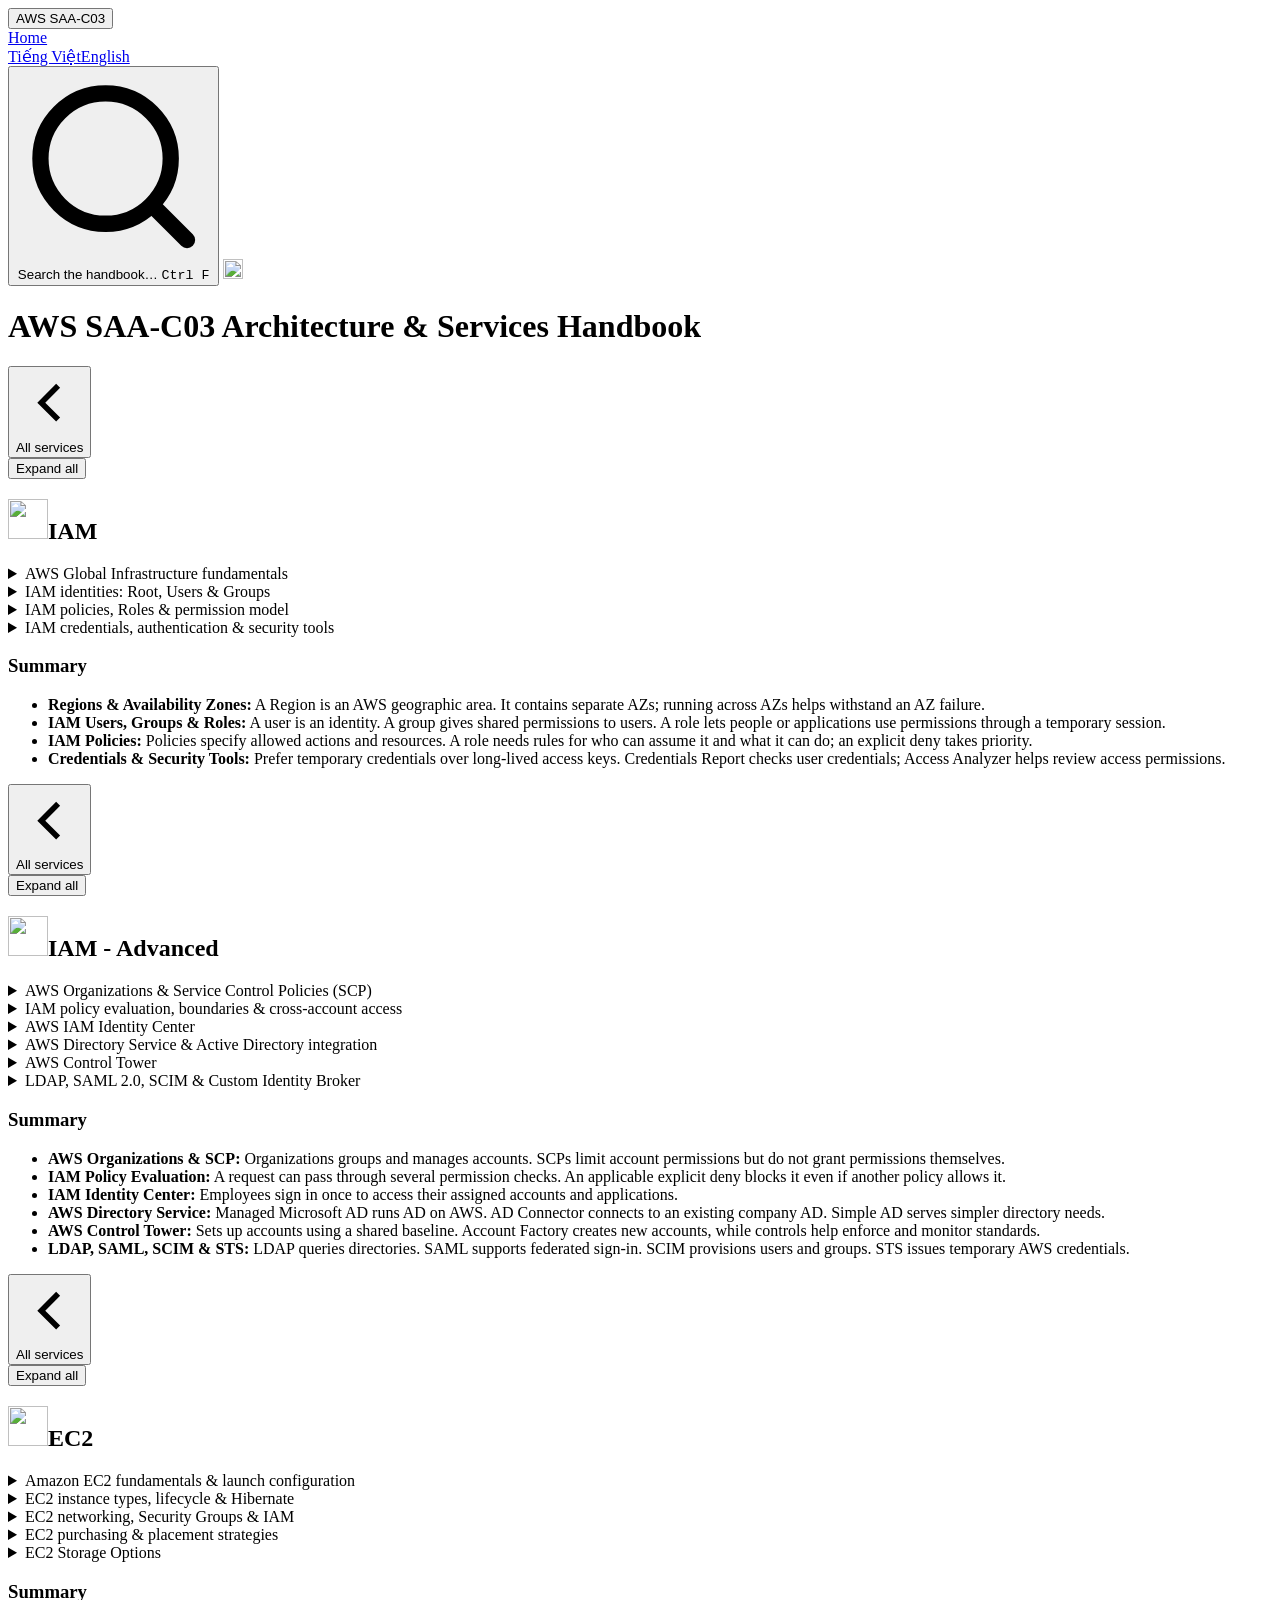
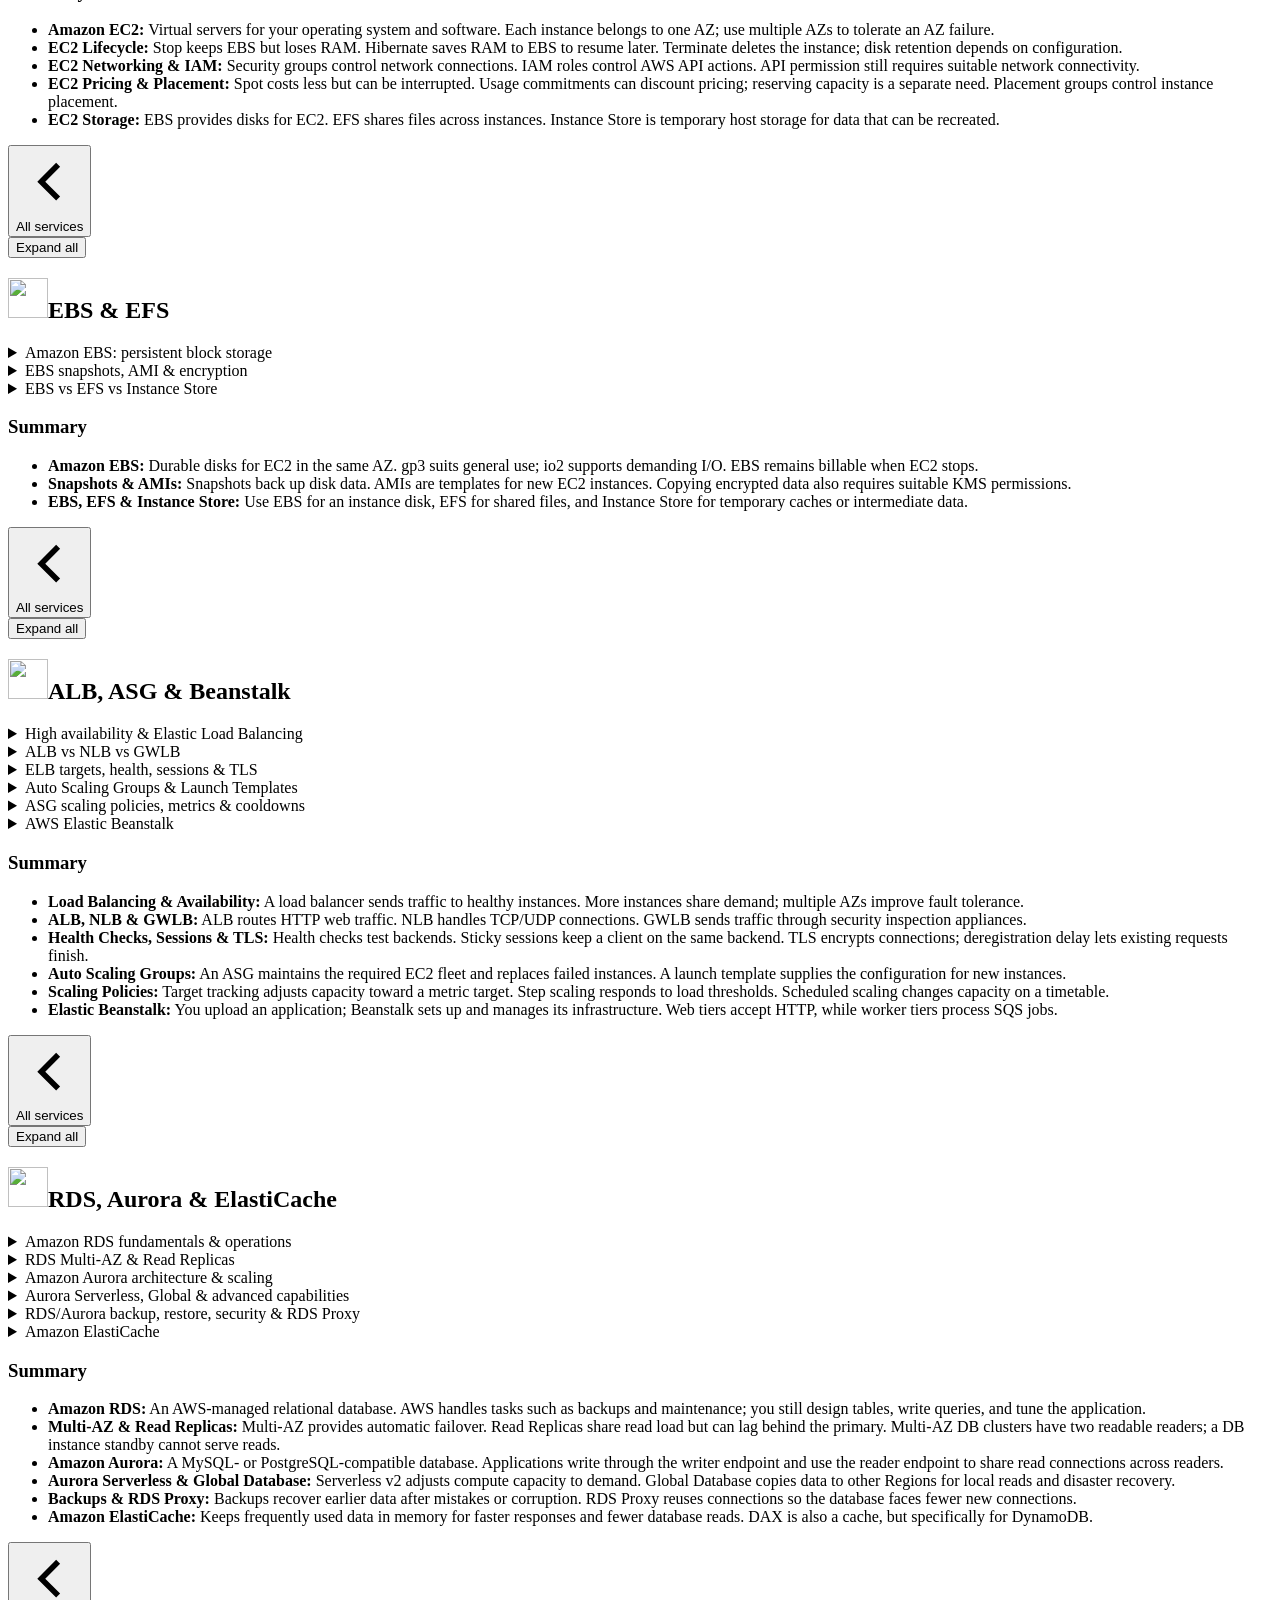
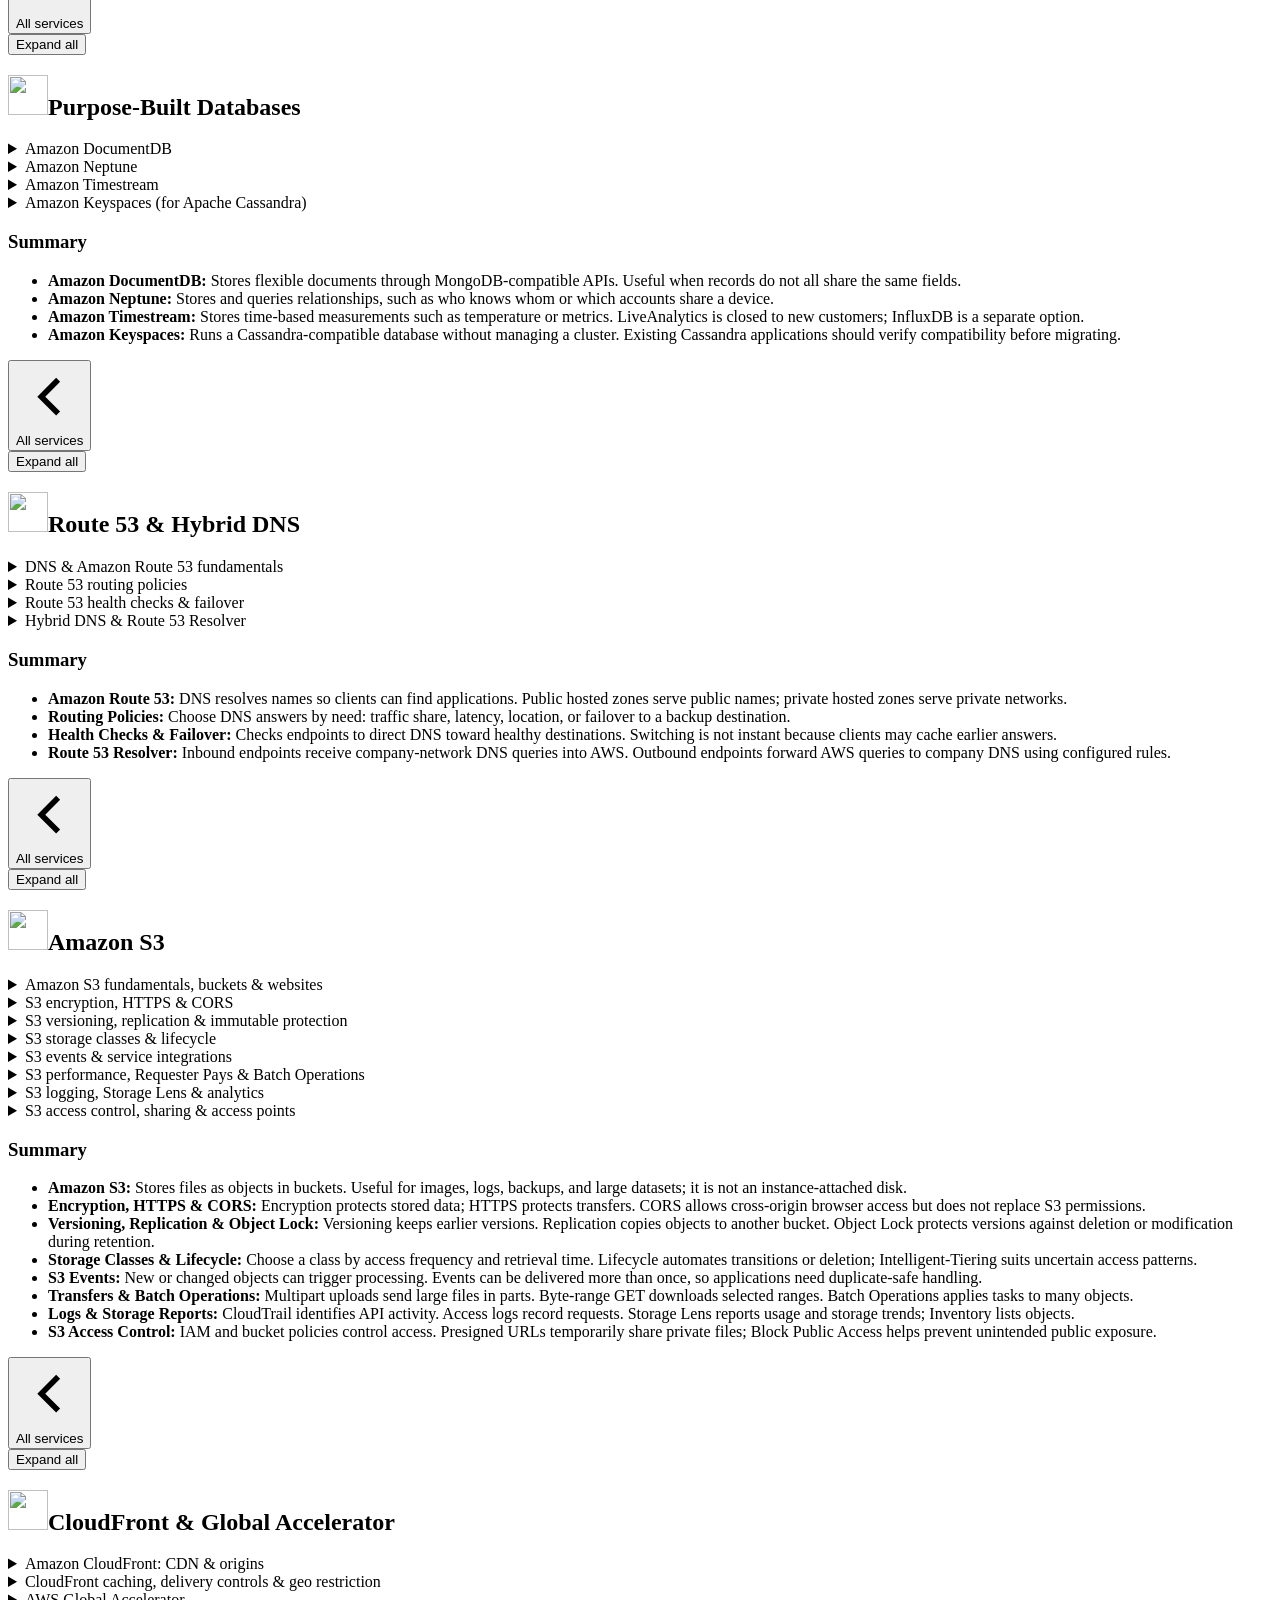
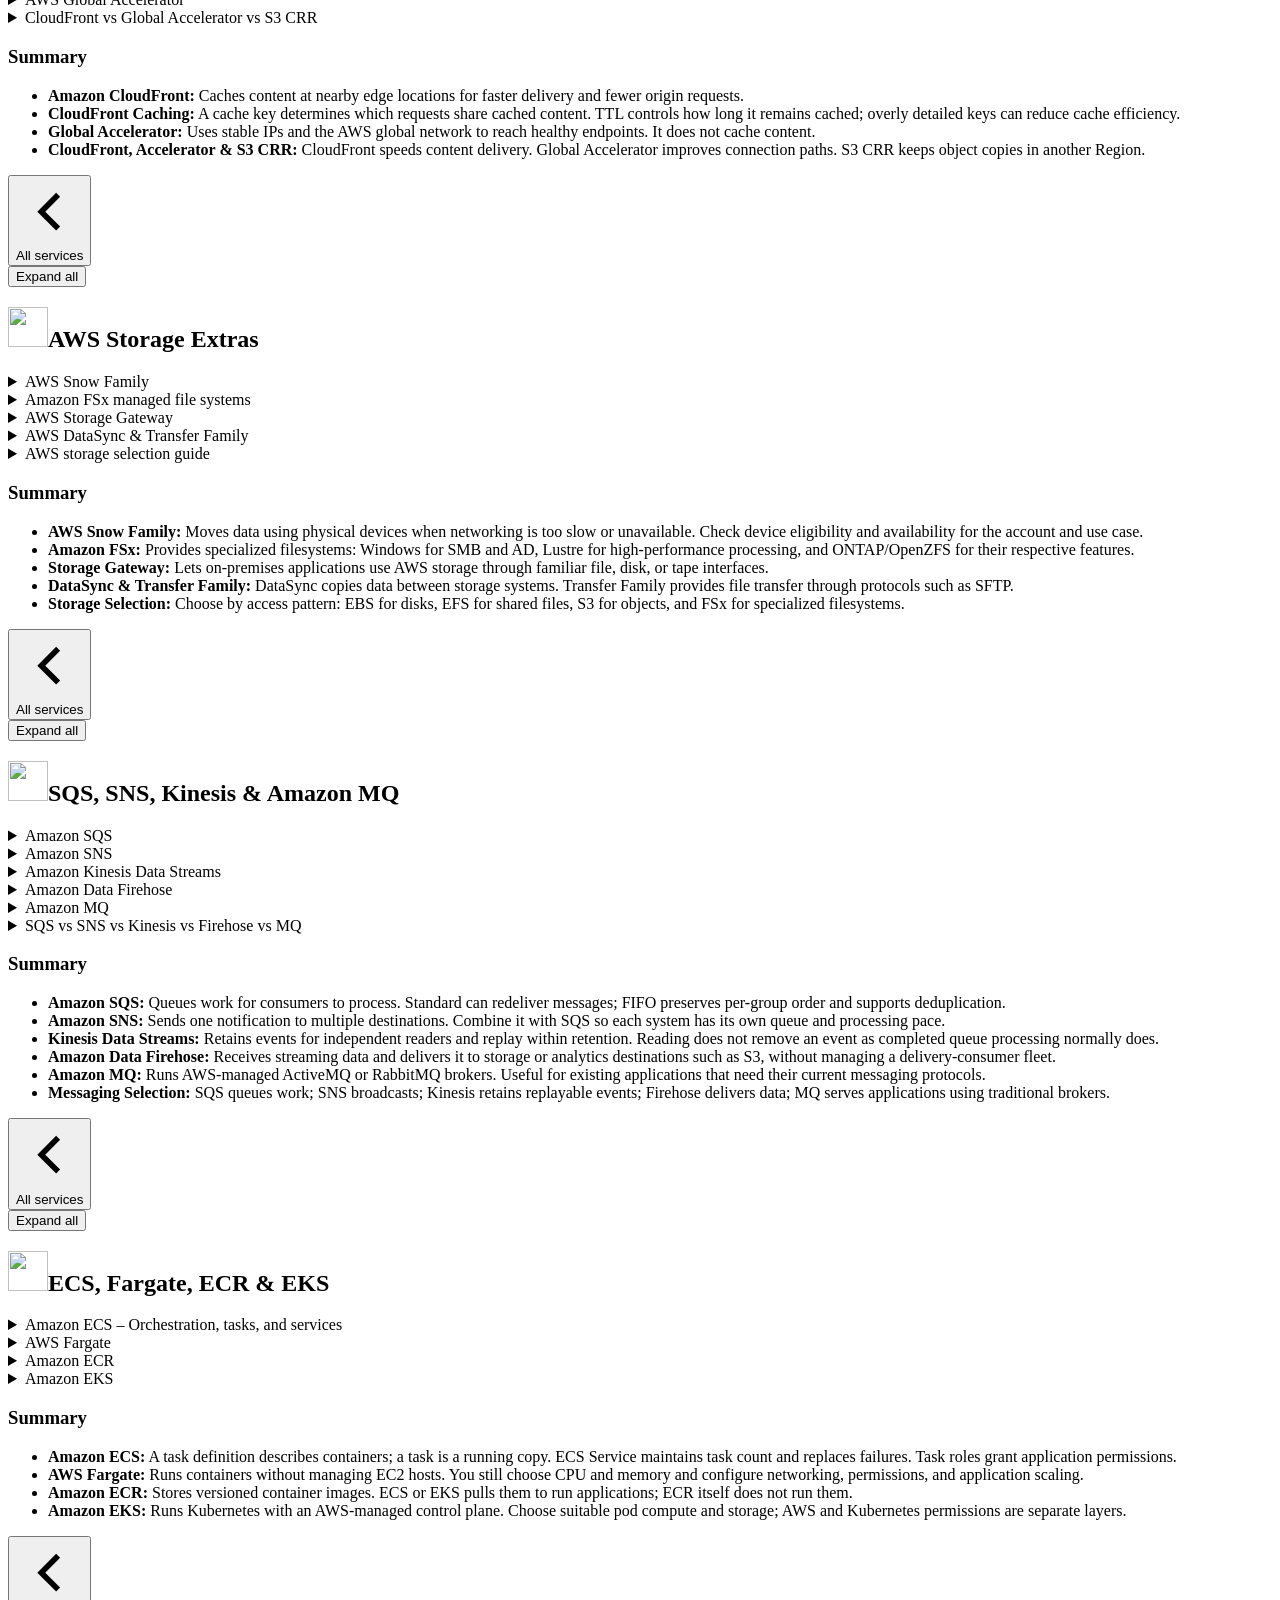
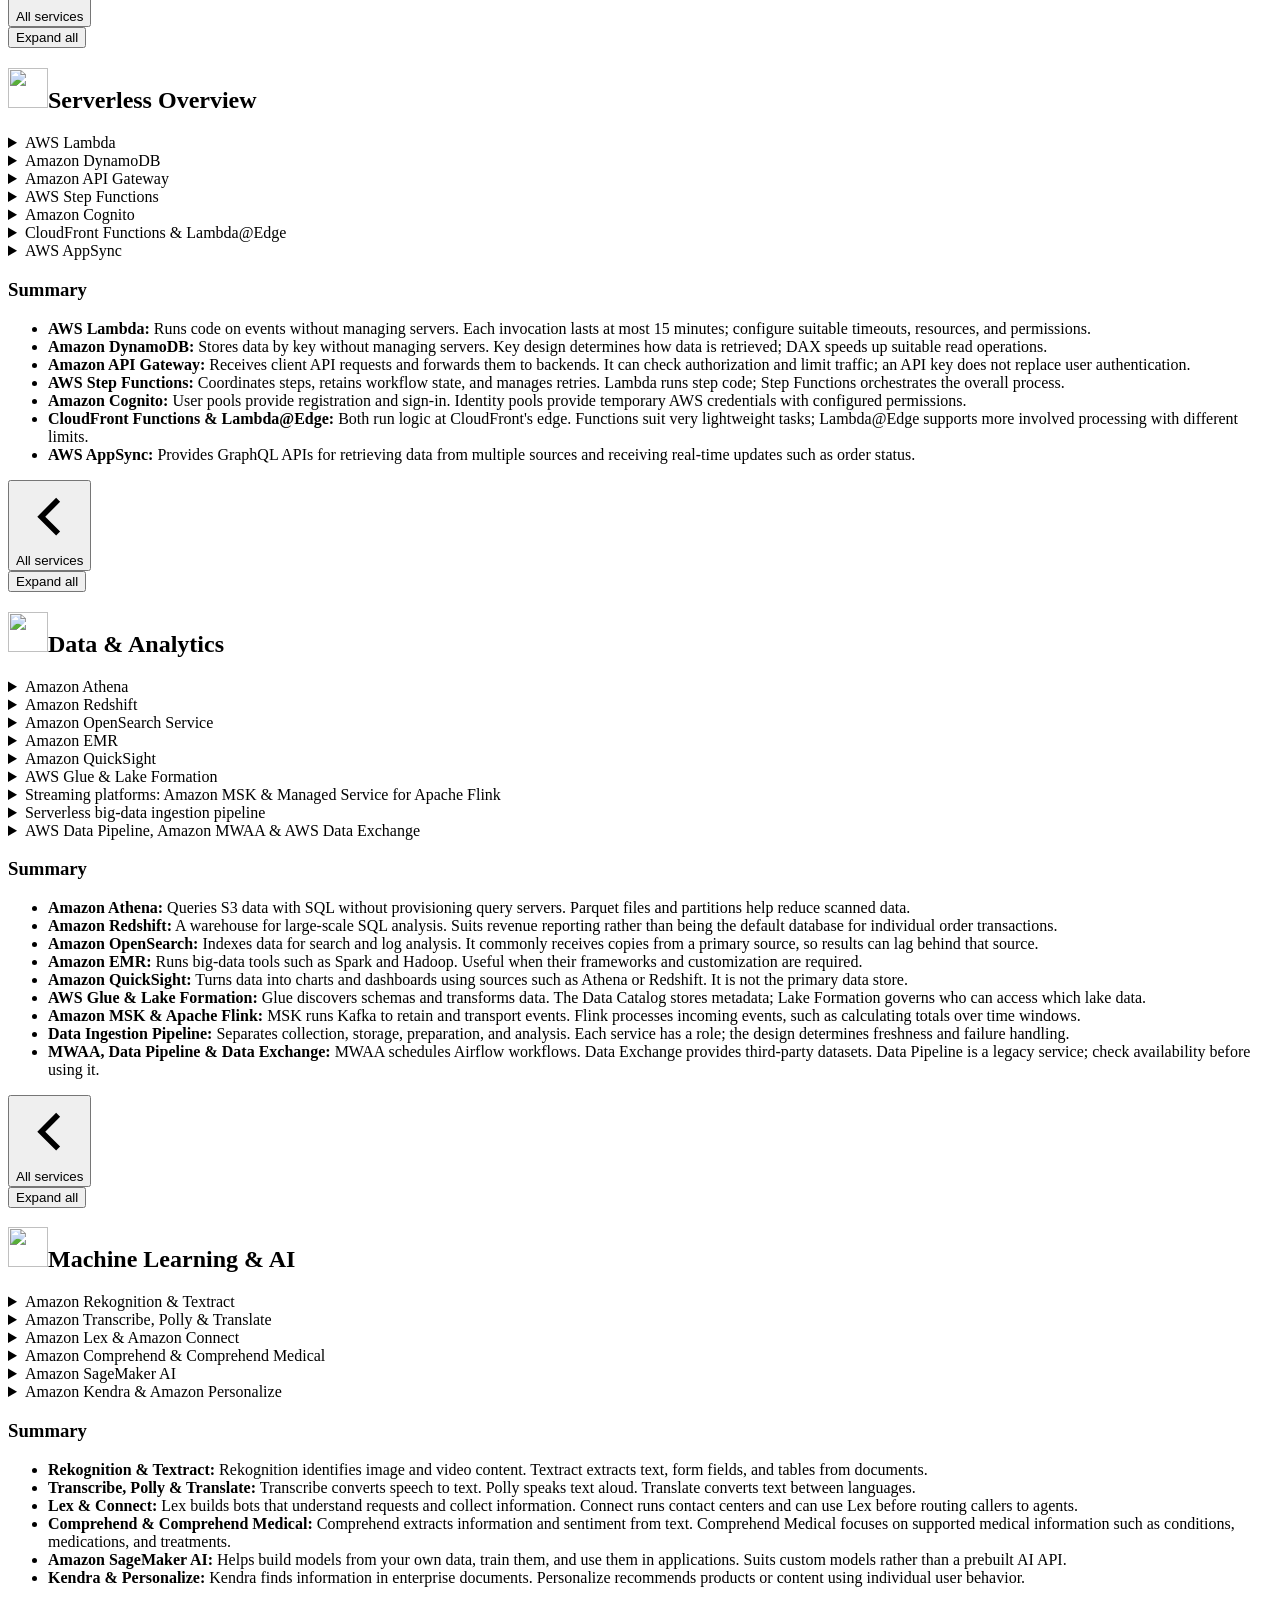
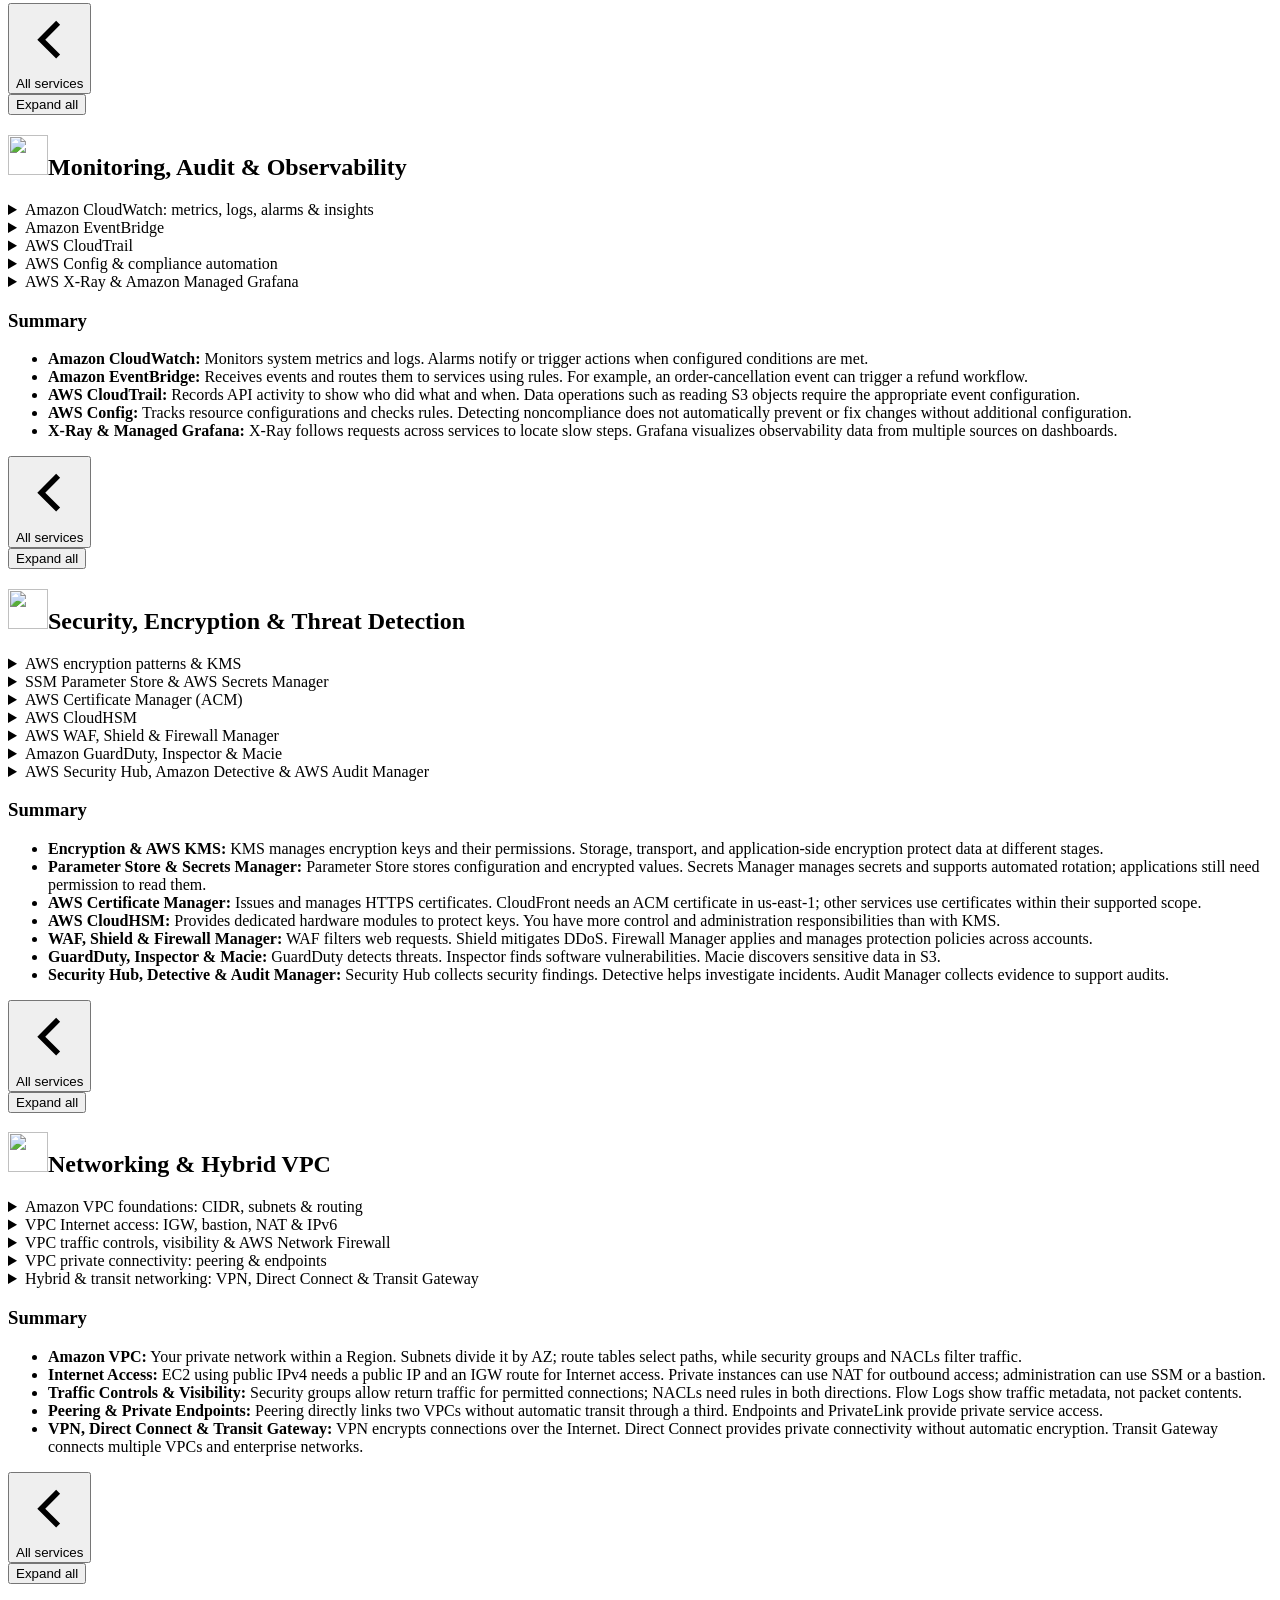
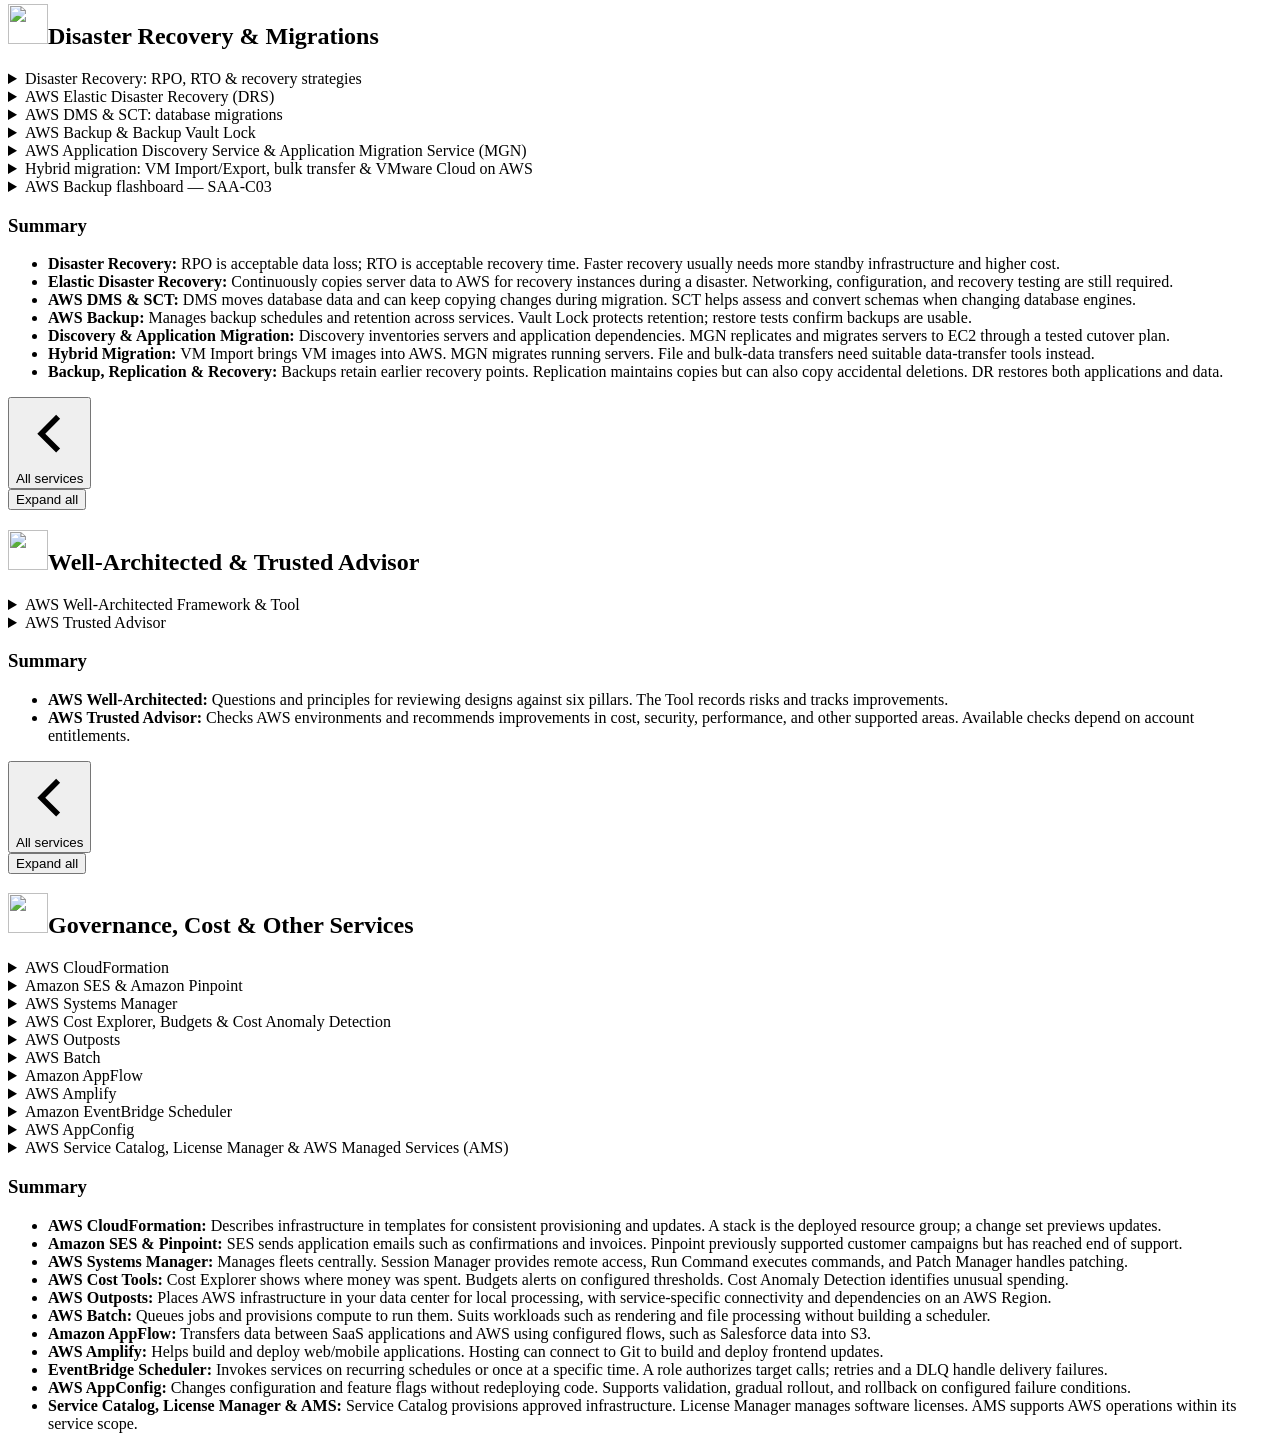
==== public/en/index.html @ d5c009a4 "Publish AWS SAA-C03 notebook" ====
<!DOCTYPE html>

<html lang="en">
<head>
<meta charset="utf-8"/>
<meta content="width=device-width, initial-scale=1.0" name="viewport"/>
<title>AWS SAA-C03 — Architecture &amp; Services Handbook</title>
<link href="/assets/site.css" rel="stylesheet"/>
<link href="https://aws.trongle.tech/en/" rel="canonical"/><link href="https://aws.trongle.tech/" hreflang="vi" rel="alternate"/><link href="https://aws.trongle.tech/en/" hreflang="en" rel="alternate"/></head>
<body>
<header class="top">
<div class="topbar">
<button aria-controls="tocPanel" aria-expanded="false" hidden="" id="tocBtn" type="button">
<svg aria-hidden="true" fill="none" stroke="currentColor" stroke-linecap="round" stroke-linejoin="round" stroke-width="2" viewBox="0 0 24 24"><line x1="8" x2="21" y1="6" y2="6"></line><line x1="8" x2="21" y1="12" y2="12"></line><line x1="8" x2="21" y1="18" y2="18"></line><line x1="3" x2="3.01" y1="6" y2="6"></line><line x1="3" x2="3.01" y1="12" y2="12"></line><line x1="3" x2="3.01" y1="18" y2="18"></line></svg>
<span>Contents</span>
</button>
<button aria-label="Go to AWS SAA-C03 home" class="brand-btn" id="homeBtn" type="button">
<span>AWS SAA-C03</span>
</button>
<nav aria-label="Pages" class="page-tabs">
<a aria-current="page" href="/en/">Home</a>
</nav>
<nav aria-label="Language" class="language-switch"><a data-language="vi" href="/" lang="vi">Tiếng Việt</a><a data-language="en" href="/en/" lang="en">English</a></nav><div class="topbar-spacer"></div>
<button aria-label="Search" id="searchBtn" title="Search all services (Ctrl+F)" type="button">
<svg aria-hidden="true" fill="none" stroke="currentColor" stroke-linecap="round" stroke-linejoin="round" stroke-width="2" viewBox="0 0 24 24"><circle cx="11" cy="11" r="8"></circle><path d="m21 21-4.3-4.3"></path></svg>
<span>Search the handbook…</span>
<kbd>Ctrl F</kbd>
</button>
<a class="github-link" href="https://github.com/Dattrong0512/aws-saa-c03-notebook" target="_blank" rel="noopener noreferrer" aria-label="GitHub — AWS SAA-C03 Notebook" title="GitHub"><img src="/assets/icons/GitHub.svg" alt="" width="20" height="20"/></a>
</div>
</header>
<button aria-label="Back to the current topic heading" hidden="" id="toggleJump" type="button">↑ Current topic</button>
<aside aria-label="Page contents" hidden="" id="tocPanel">
<div class="toc-head"><strong>Service contents</strong><button aria-label="Close contents" data-action="close-toc" type="button">✕</button></div>
<p id="tocPage"></p>
<nav aria-label="Sections on this page" id="tocEntries"></nav>
</aside>
<aside aria-label="Search" hidden="" id="searchPanel">
<div class="search-toolbar">
<div class="search-head"><strong>Search all services</strong><button aria-label="Close search" data-action="close-search" type="button">✕</button></div>
<div class="search-input-wrap">
<svg aria-hidden="true" fill="none" stroke="currentColor" stroke-width="2" viewBox="0 0 24 24"><circle cx="10.5" cy="10.5" r="6.5"></circle><path d="m16 16 5 5"></path></svg>
<input aria-controls="searchResults" aria-label="Search terms" autocomplete="off" id="searchInput" placeholder="Find services, concepts, comparisons…" type="search"/>
<button aria-label="Clear search" data-action="clear-search" hidden="" id="searchClear" type="button">×</button>
</div>
<div class="search-controls-row">
<div class="search-filters">
<label for="searchPage">Scope:</label>
<select id="searchPage"><option value="">All services</option><option value="current">Current service</option></select>
</div>
<div class="search-summary">
<p aria-live="polite" id="searchCount" role="status"></p>
</div>
</div>
</div>
<div aria-label="Search results" id="searchResults"></div>
</aside>
<div class="wrap">
<div class="active" id="home">
<div class="home-head">
<h1>AWS SAA-C03 Architecture &amp; Services Handbook</h1>
</div>
<div aria-label="Filter by architecture domain" class="domain-bar" id="domainFilters" role="toolbar"></div>
<div class="cards" id="cards"></div>
</div>
<section class="section" id="sec-iam">
  <div class="sec-toolbar">
    <button class="back" type="button"><svg viewBox="0 0 24 24" fill="none" stroke="currentColor" stroke-width="2" aria-hidden="true"><path d="m15 18-6-6 6-6"/></svg><span>All services</span></button>
    <div class="sec-actions"><button class="expand-btn" type="button">Expand all</button></div>
  </div>
  <h2><img class="service-icon" src="/assets/icons/Arch_AWS-Identity-and-Access-Management_48.svg" alt="" width="40" height="40" decoding="async"><span class="sec-title" data-sec-title="IAM">IAM</span></h2>
  <div class="content" data-sec="iam" data-content-format="refactored-v2">
<details class="topic" data-progress-aliases="AWS Availability Zone" data-track="AWS Global Infrastructure fundamentals">
<summary><span class="t-title">AWS Global Infrastructure fundamentals</span></summary>
<div class="body"><h3 class="subheading">1. Concept</h3><p>AWS divides its infrastructure into Regions, each containing multiple Availability Zones, so you can choose where applications run.</p><h3 class="subheading">2. Purpose</h3><p> Understand where AWS places resources to choose the right deployment location, reduce latency, and avoid service outages when problems occur.</p><h3 class="subheading">3. How it works</h3><h4 class="subheading">Region and Availability Zone</h4><ul><li><strong>Region:</strong> A geographic area containing AWS infrastructure, such as Singapore.</li><li><strong>Availability Zone (AZ):</strong> One or more data centers with independent power and connectivity; each Region has multiple AZs.</li><li><strong>AZ connectivity:</strong> AZs in a Region are connected with low-latency networks.</li><li><strong>Resource scope:</strong> EC2, EBS, and subnets belong to one AZ; other services may have Regional or global scope.</li></ul><h4 class="subheading">Multi-AZ and Multi-Region</h4><ul><li><strong>Multi-AZ:</strong> Runs an application across AZs in one Region. Another AZ can keep serving after a failure if enough resources and protected data remain.</li><li><strong>Multi-Region:</strong> Runs across Regions to serve geographically distributed users or recover from a whole-Region failure.</li><li><strong>Example:</strong> Two AZs in Singapore protect against one AZ failing; add another Region for recovery from a Singapore-wide incident.</li><li><strong>Trade-off:</strong> Multiple Regions cost more and require an appropriate data replication strategy.</li></ul><pre class="flow-diagram"><code class="language-text">User → Load Balancer
                ├─ EC2 is in AZ A
                └─ EC2 in AZ B</code></pre><h4 class="subheading">Select Region</h4><ul><li>Consider the user's location, what country the data request must be in, whether the service needed is available and the cost.</li><li><strong>Edge location</strong> is used to bring content/services closer to users; not an AZ to place EC2 yourself.</li><li>AZ names like ap-southeast-1a may map differently between accounts.</li><li>When you need to compare the same physical location between accounts, use AZ ID.</li></ul><h3 class="subheading">4. Practical example</h3><p>A store runs in Singapore across two AZs to withstand an AZ failure.</p><p class="usecase-inline"><strong>The website needs to tolerate one data center:</strong> ALB and EC2/ASG across at least two AZs, the database has Multi-AZ. Global application needs to recover when Region fails: add DR architecture in another Region.</p><h3 class="subheading">5. Comparison</h3><p>A Region is a geographic area; an AZ is a fault domain within it; an Edge Location brings content closer to users.</p></div>
</details>
<details class="topic" data-progress-aliases="Root Account &amp; IAM Users|IAM: Users &amp; Groups|AWS Console – Simultaneous Sessions|IAM – Nền tảng danh tính AWS" data-track="IAM identities: Root, Users &amp; Groups">
<summary><span class="t-title">IAM identities: Root, Users &amp; Groups</span></summary>
<div class="body"><h3 class="subheading">1. Concept</h3><p>IAM controls who can access AWS and what each identity can do with its resources.</p><h3 class="subheading">2. Purpose</h3><p> Determine who is using AWS and manage the rights of each person in the account.</p><h3 class="subheading">3. How it works</h3><h4 class="subheading">AWS account and root user</h4><div class="table-wrap"><table class="study-table"><thead><tr><th>Concept</th><th>Nature &amp; Scope</th></tr></thead><tbody>
<tr><td><strong>AWS Account</strong></td><td>The isolation unit contains resources and billing on AWS</td></tr>
<tr><td><strong>Root User</strong></td><td>The account's special identity has very broad permissions, only used for tasks that require root privileges</td></tr>
</tbody></table></div><ul><li>Turn on MFA for root, protect recovery information, do not create root access keys and do not use root for daily work.</li><li>Do not treat the root user as a way to bypass all protection mechanisms: SCP and some mechanisms such as S3 Object Lock Compliance can still limit operations.</li></ul><h4 class="subheading">IAM Users and Groups</h4><div class="table-wrap"><table class="study-table"><thead><tr><th>IAM Identity</th><th>Features &amp; Rules</th></tr></thead><tbody>
<tr><td><strong>IAM User</strong></td><td>Long-term identity; can have password (to Console) and/or access key (API/CLI call — two separate credential types)</td></tr>
<tr><td><strong>IAM Group</strong></td><td>Group IAM Users to grant common permissions; A user can belong to many groups, but the group cannot nest another group and does not contain an IAM Role</td></tr>
</tbody></table></div><pre class="flow-diagram"><code class="language-text">Group Developers → policy allows viewing EC2
                 ├─ User An
                 └─ User Binh</code></pre><h4 class="subheading">Login for employees</h4><ul><li><strong>Prioritize IAM Identity Center or federation:</strong> employees log in and receive access to roles with temporary credentials.</li><li>No need to create and share long-term access keys for each person.</li><li>If using IAM User, log in with account ID/alias, user name and password.</li><li>Each session only has permissions for the identity/role in use.</li></ul><h4 class="subheading">IAM is global in scope</h4><ul><li>No need to recreate IAM User in each Region.</li><li>However, the accessed resource may be located in a specific Region and the policy may limit that scope.</li></ul><h3 class="subheading">4. Practical example</h3><p>An engineer can only view production resources; the application uses a separate role to read data.</p><p class="usecase-inline">  The audit team uses read-only roles; The development team has limited permissions according to the environment. Use groups to manage common rights for existing IAM Users; Use Identity Center to manage employee access across multiple accounts.</p><h3 class="subheading">5. Comparison</h3><p>Root controls the account; an IAM User is a long-lived identity; IAM Groups collect permissions for users, not roles.</p></div>
</details>
<details class="topic" data-progress-aliases="IAM Policies – Cấu trúc đầy đủ|IAM: Permission (Policy)|Sơ đồ tổng quan IAM|IAM Roles cho dịch vụ AWS|IAM – Policies, Roles và đánh giá quyền" data-track="IAM policies, Roles &amp; permission model">
<summary><span class="t-title">IAM policies, Roles &amp; permission model</span></summary>
<div class="body"><h3 class="subheading">1. Concept</h3><p>A policy defines permissions; a role is an identity used to perform work with its assigned permissions.</p><h3 class="subheading">2. Purpose</h3><p> Grant the right permissions, on the right resources, without having to share passwords or access keys.</p><h3 class="subheading">3. How it works</h3><h4 class="subheading">Read a policy</h4><ul><li><strong>Policy:</strong> JSON rule set.</li><li><strong>Each Statement answers:</strong> allow or prohibit, what to do, on what resources and under what conditions.</li></ul><div class="table-wrap"><table class="study-table"><thead><tr><th>Field</th><th>Meaning</th></tr></thead><tbody><tr><td>Effect</td><td>Allow or Deny</td></tr><tr><td>Action</td><td>API/action, e.g. s3:GetObject</td></tr><tr><td>Resource</td><td>Resource ARN; object ARN is different from bucket ARN</td></tr><tr><td>Condition</td><td>Conditions like MFA, IP or tag</td></tr><tr><td>Principal</td><td>Who is authorized; appears in resource/trust policy, not in identity policy</td></tr></tbody></table></div><ul><li>The commonly used version is 2012-10-17; This is the policy language version.</li><li>For example, the identity policy only allows reading objects in a prefix:</li></ul><pre class="code-example"><code class="language-json">{"Version":"2012-10-17","Statement":[{"Effect":"Allow","Action":"s3:GetObject","Resource":"arn:aws:s3:::example-bucket/reports/*"}]}</code></pre><h4 class="subheading">Identity policy and resource policy</h4><ul><li><strong>Identity policy attached to user/group/role:</strong> what does this identity do?</li><li>A resource policy is attached to a bucket, queue or key and specifies who may access that resource.</li><li>With direct cross-account access, Allow is often needed on both the identity and resource side.</li><li><strong>KMS</strong> also has its own key policy; Having S3 permissions may not be able to decrypt the object SSE-KMS.</li></ul><h4 class="subheading">How to consider rights</h4><ul><li>If there is no appropriate Allow, it will be denied by default.</li><li>Explicit Deny wins over Allow.</li><li>Rights are also limited by SCP, permissions boundary or session policy where those mechanisms apply; they are not self-authorizing.</li><li>Least privilege means only granting actions and resources that are truly needed, instead of using * for everything.</li></ul><h4 class="subheading">Role and STS</h4><ul><li><strong>IAM Role:</strong> An identity used to perform a task without storing long-lived access keys in the application.</li><li><strong>Trust Policy:</strong> Defines who can assume the role.</li><li><strong>Permission Policy:</strong> Defines what the role can do and to which resources.</li><li><strong>AWS STS:</strong> Issues temporary credentials: an access key, secret key, and session token.</li><li><strong>IAM Roles Anywhere:</strong> Lets servers or applications outside AWS obtain temporary role credentials, such as an office server uploading backups to S3. It requires a certificate from a trusted CA and a suitable trust policy.</li></ul><pre class="flow-diagram"><code class="language-text">EC2/Lambda/user → assume role → temporary credential → call AWS API</code></pre><h5 class="minor-heading">IAM Roles Anywhere</h5><ul><li><strong>IAM Roles Anywhere</strong> for the server, container or application to run <strong>outside of AWS</strong> Use IAM roles to receive temporary credentials, instead of keeping long-term access keys.</li></ul><pre class="flow-diagram"><code class="language-text">Other on-premises / cloud applications + X.509 certificate
↓ authenticate with the registered CA as trust anchor
IAM Roles Anywhere + IAM roles / profiles
↓
Temporary credentials
↓
AWS API according to role permissions</code></pre><ul><li>Requires a valid certificate from a trusted CA and an appropriate role trust policy.</li><li>For example, on-premises server uploads backup to S3.</li></ul><h4 class="subheading">IAM Roles for AWS services</h4><div class="table-wrap" style="overflow-x:auto" tabindex="0"><table class="study-table"><thead><tr><th>IAM Role</th><th>What to use?</th></tr></thead><tbody>
<tr><td>EC2 Instance Role</td><td>Applications on EC2 call S3, DynamoDB, SQS...; attach the role to EC2 via instance profile</td></tr>
<tr><td>ECS Task Role</td><td>Applications in ECS containers call AWS APIs</td></tr>
<tr><td>ECS Task Execution Role</td><td>ECS agent/Fargate pulls image from ECR, sends container logs to CloudWatch Logs</td></tr>
<tr><td>Lambda Execution Role</td><td>Lambda function calls AWS APIs and records logs according to the policy granted</td></tr>
<tr><td>EKS Pod Identity Role</td><td>Grant AWS permissions to Pods via association with the Kubernetes Service Account and Pod Identity Agent</td></tr>
<tr><td>IRSA Role (EKS)</td><td>Pods assume roles via Kubernetes Service Account, IAM OIDC provider and STS</td></tr>
<tr><td>Step Functions Execution Role</td><td>Workflow calls Lambda, ECS, DynamoDB... according to granted permissions</td></tr>
<tr><td>CloudFormation Service Role</td><td>CloudFormation creates, edits, and deletes stack AWS resources</td></tr>
<tr><td>Cross-Account IAM Role</td><td>Principal in another account assumes role to access resources according to trust/permission policies</td></tr>
<tr><td>Service-Linked Role</td><td>An AWS service manages the necessary resources for you</td></tr>
</tbody></table></div><pre class="flow-diagram"><code class="language-text">EC2 Application
└── EC2 Instance Role → S3

ECS Containers
├── Task Role → App calls S3
└── Task Execution Role → ECS pull ECR / send logs

Lambda Function
└── Lambda Execution Role → DynamoDB

EKS Pod
└── Pod Identity / IRSA Role → S3

Step Functions
└── Execution Role → Lambda

CloudFormation
└── Service Role → Create EC2 / RDS</code></pre><ul><li><strong>ECS Task Role grants permissions to applications; Task Execution Role grants permissions to ECS agent/Fargate.</strong> Pod Identity and IRSA are two ways to grant AWS permissions to Pods; Details and conditions are in the EKS section.  · </li></ul><h4 class="subheading">Service-Linked Role</h4><ul><li><strong>Service-Linked Role:</strong> A role dedicated to an AWS service so it can manage resources for you. AWS defines its permissions and trust.</li><li><strong>Example:</strong> Auto Scaling uses it to create or terminate EC2 instances and register them with a load balancer.</li><li><strong>Compared with an Instance Role:</strong> An instance role authorizes application code inside EC2, not Auto Scaling operations.</li><li><strong>Creation:</strong> Many services create it when needed; the configuring identity needs iam:CreateServiceLinkedRole. Do not edit service-managed permissions.</li></ul><div class="table-wrap"><table class="study-table"><thead><tr><th>AWS service</th><th>SLR is used for</th></tr></thead><tbody>
<tr><td>EC2 Auto Scaling</td><td>Manage EC2 lifecycle and register instances with load balancer</td></tr>
<tr><td>Elastic Load Balancing</td><td>Manage AWS resources needed by the load balancer, such as network interfaces</td></tr>
<tr><td>Application Auto Scaling</td><td>Scale the resources of supported services, for example ECS service or DynamoDB</td></tr>
</tbody></table></div><h3 class="subheading">4. Practical example</h3><p>An image-processing EC2 instance can only read original images and write thumbnails in S3.</p><p class="usecase-inline">  EC2 reads an S3 prefix using the instance role; Lambda logs using execution role. Deploy to another account using AssumeRole, with appropriate trust policy and assume rights on both sides.</p><h3 class="subheading">5. Comparison</h3><p>A trust policy determines who can assume a role; a permissions policy determines what the role can do.</p><h4 class="subheading">Inline Policy vs Managed Policy &amp; Identity Aggregation</h4><div class="table-wrap"><table class="study-table"><thead><tr><th>Criteria</th><th>Inline Policy</th><th>Managed Policy</th></tr></thead><tbody>
<tr><td>Nature &amp; Classification</td><td>Policy is tied directly to a single identity</td><td>Policy exists independently: including <strong>AWS Managed</strong> (eg <code>AdministratorAccess</code> Omnipotence is different from <code>SystemAdministrator</code> limited administrative rights) and <strong>Customer Managed</strong> (you create and manage versions yourself)</td></tr>
<tr><td>Mounting range</td><td>A single User / Group / Role</td><td>Reusable for many Users / Groups / Roles</td></tr>
<tr><td>Lifecycle when deleting an identity</td><td>Delete by ownership identity</td><td>Maintain independence within IAM</td></tr>
<tr><td>When to use?</td><td>1–1 rights are uniquely tied to an identity</td><td>Right to standardize, reuse, and version control</td></tr>
</tbody></table></div><div class="table-wrap"><table class="study-table"><thead><tr><th>Component</th><th>Nature</th><th>Credential used</th></tr></thead><tbody>
<tr><td>IAM User</td><td>Long-term identity in account</td><td>Password (Console) or Access Key ID + long-term Secret Access Key</td></tr>
<tr><td>IAM Role</td><td>The temporary identity is assumed</td><td>STS Temporary Credentials (Access Key + Secret Key + Session Token)</td></tr>
<tr><td>IAM Policy</td><td>JSON document specifies Allow / Deny</td><td>Trust Policy (who can assume) · Permission Policy (what can be done)</td></tr>
</tbody></table></div></div>
</details>
<details class="topic" data-progress-aliases="IAM – Password Policy|Cách truy cập AWS – 3 phương thức|Cấu hình AWS CLI – aws configure|AWS CloudShell|IAM Security Tools|IAM – Bảo mật credentials và công cụ" data-track="IAM credentials, authentication &amp; security tools">
<summary><span class="t-title">IAM credentials, authentication &amp; security tools</span></summary>
<div class="body"><h3 class="subheading">1. Concept</h3><p>The console uses a web interface, the CLI uses commands, and SDKs use code to access AWS; each needs identity authentication.</p><h3 class="subheading">2. Purpose</h3><p> Log in and call AWS securely, and find credentials or permissions that are no longer needed.</p><h3 class="subheading">3. How it works</h3><p class="lead-in">Two main ways of access:</p><pre class="flow-diagram"><code class="language-text">Console → password + MFA
CLI / SDK → credentials → AWS API</code></pre><h4 class="subheading">Console, CLI and SDK</h4><ul><li><strong>Console</strong> = browser interface; CLI runs command; SDK calls AWS from code.</li><li>CLI/SDK uses temporary credential from SSO/role or long-term access key, IAM User access key is not required.</li><li>Temporary credentials include access key ID, secret access key and session token.</li><li>Do not hard-code credentials into the application; Do not commit the credentials file.</li></ul><h4 class="subheading">MFA and password policy</h4><ul><li>MFA requires additional authentication factors in addition to passwords.</li><li>Prioritize MFA for root and high privileges.</li><li>IAM's password policy controls IAM User password length, complexity, expiration, and reuse; Does not replace MFA and does not apply to all federation systems.</li></ul><h4 class="subheading">Profile and CloudShell</h4><ul><li>CLI profile separates configuration between accounts/roles. aws configure sso set up SSO;</li><li>aws configure can store access keys in ~/.aws/credentials and Region configuration in ~/.aws/config.</li><li><strong>CloudShell:</strong> terminal in Console, has CLI available and uses current login session permissions.</li><li>It does not grant itself administrative rights.</li></ul><h4 class="subheading">Permission checking tool</h4><div class="table-wrap"><table class="study-table"><thead><tr><th>Tools</th><th>Used to</th></tr></thead><tbody><tr><td>Credentials Report</td><td>View IAM User password, access key and MFA status for the entire account</td></tr><tr><td>Access Advisor</td><td>View service usage information to consider narrowing permissions</td></tr><tr><td>IAM Access Analyzer</td><td>IAM Access Analyzer is a service that helps analyze AWS access permissions, detecting permissions that are too broad, permissions that are not in use, or resources that may be accessed unintentionally.</td></tr></tbody></table></div><ul><li>Usage data is the basis for review, not the reason for immediate removal: some tasks only run monthly or when DR.</li></ul><h3 class="subheading">4. Practical example</h3><p>An employee uses SSO for the CLI instead of storing long-lived access keys on a laptop.</p><p class="usecase-inline">  Employees use SSO profiles for CLI; workload uses role. Check access keys that have not been used for a long time, delete excess keys and reduce permissions after checking actual needs.</p><h3 class="subheading">5. Comparison</h3><p>MFA strengthens sign-in; Credentials Report checks credentials; Access Analyzer analyzes access permissions.</p></div>
</details>
<aside aria-labelledby="exam-tips-iam" class="exam-tips"><h3 id="exam-tips-iam">Summary</h3><ul><li><strong>Regions &amp; Availability Zones:</strong> A Region is an AWS geographic area. It contains separate AZs; running across AZs helps withstand an AZ failure.</li><li><strong>IAM Users, Groups &amp; Roles:</strong> A user is an identity. A group gives shared permissions to users. A role lets people or applications use permissions through a temporary session.</li><li><strong>IAM Policies:</strong> Policies specify allowed actions and resources. A role needs rules for who can assume it and what it can do; an explicit deny takes priority.</li><li><strong>Credentials &amp; Security Tools:</strong> Prefer temporary credentials over long-lived access keys. Credentials Report checks user credentials; Access Analyzer helps review access permissions.</li></ul></aside>

  </div>
</section>

<section class="section" id="sec-iamadvanced">
  <div class="sec-toolbar">
    <button class="back" type="button"><svg viewBox="0 0 24 24" fill="none" stroke="currentColor" stroke-width="2" aria-hidden="true"><path d="m15 18-6-6 6-6"/></svg><span>All services</span></button>
    <div class="sec-actions"><button class="expand-btn" type="button">Expand all</button></div>
  </div>
  <h2><img class="service-icon" src="/assets/icons/Arch_AWS-Organizations_48.svg" alt="" width="40" height="40" decoding="async"><span class="sec-title" data-sec-title="IAM - Advanced">IAM - Advanced</span></h2>
  <div class="content" data-sec="iamadvanced" data-content-format="refactored-v2">
<details class="topic" data-progress-aliases="" data-track="AWS Organizations &amp; Service Control Policies (SCP)">
<summary><span class="t-title">AWS Organizations &amp; Service Control Policies (SCP)</span></summary>
<div class="body"><h3 class="subheading">1. Concept</h3><p>Organizations groups AWS accounts for centralized permission, billing, and policy management.</p><h3 class="subheading">2. Purpose</h3><p>Separate workloads across accounts while centrally managing billing, organization structure, and permission limits.</p><h3 class="subheading">3. How it works</h3><ul><li> AWS Organizations is used to manage multiple AWS accounts within the same organization, helping to separate workload, billing, and administration rights.</li><li><strong>AWS Organizations</strong> = Multi-Account Management + Consolidated Billing + OU + SCP</li></ul><h4 class="subheading">Management Account &amp; Member Account</h4><ul><li><strong>Management Account</strong> = Organization management account</li><li><strong>Member Account</strong> = member accounts</li></ul><p class="lead-in">For example:</p><pre class="flow-diagram"><code class="language-text">Management Account
├── Dev Account
├── Test Account
├── Prod Account
└── Finance Account</code></pre><ul><li>One member account belongs only <strong>one Organization at a time</strong>.</li></ul><h4 class="subheading">Why use multiple accounts?</h4><p class="lead-in">Instead:</p><pre class="flow-diagram"><code class="language-text">1 AWS Account
├── Dev
├── Test
├── Prod
└── Finance</code></pre><ul><li><strong>split into:</strong> <code>Dev Account · Test Account · Prod Account · Finance Account</code></li><li><strong>Help:</strong> <code>Separation of rights · Separation of billing · Separation of workload · Reduce blast radius</code></li></ul><pre class="flow-diagram"><code class="language-text">Dev encountered a security issue
↓
reduce the risk of direct effects Prod</code></pre><h4 class="subheading">Consolidated Billing</h4><p class="lead-in">Organizations can pool costs across multiple accounts:</p><pre class="flow-diagram"><code class="language-text">Dev
Test
Prod
Finance
↓
Consolidated Billing
↓
1 bill chung</code></pre><ul><li><strong>Benefits:</strong> <code>1 payment method · Central cost tracking · Volume discount · Savings Plans / RI sharing</code></li></ul><h4 class="subheading">Organizational Unit - OU</h4><ul><li><strong>OU = group of AWS accounts with the same policy/governance.</strong></li></ul><pre class="flow-diagram"><code class="language-text">Organization Root
├── Development OU
│   ├── Dev Account A
│   └── Dev Account B
│
└── Production OU
    ├── HR Account
    └── Finance Account</code></pre><p class="lead-in">OUs can be nested:</p><pre class="flow-diagram"><code class="language-text">Root
↓
Production OU
↓
Finance OU
↓
Finance Account</code></pre><blockquote class="caution"><p><strong>OU = account group to manage policy, not network/VPC.</strong></p></blockquote><h4 class="subheading">Service Control Policy - SCP</h4><ul><li><strong>SCP:</strong> Sets a maximum permission boundary for accounts within its scope.</li><li><strong>Does not grant permissions:</strong> IAM must still allow an action; SCPs limit the permissions available.</li><li><strong>Example:</strong> If IAM permits S3 reads but an applicable SCP denies S3, the request is denied.</li><li><strong>Explicit Deny:</strong> An explicit SCP deny takes priority over an allow.</li></ul><blockquote class="insight"><p><strong>Explicit Deny in SCP wins over IAM Allow.</strong></p></blockquote><h4 class="subheading">Where can SCP be mounted?</h4><ul><li><code>Root · OU · Account</code></li></ul><pre class="flow-diagram"><code class="language-text">Root
↓
Sandbox OU
↓
SCP: Deny s3:*
↓
Account A
Account B</code></pre><ul><li>→ both Account A and B are blocked from S3.</li></ul><h4 class="subheading">SCP Evaluation</h4><p class="lead-in">When user/role calls API:</p><pre class="flow-diagram"><code class="language-text">Request
↓
Does SCP have Deny?
↓
Does SCP give action?
↓
Does IAM / Resource Policy Allow?
↓
Allow / Deny</code></pre><p class="lead-in">To request successfully:</p><pre class="flow-diagram"><code class="language-text">SCP
→ must allow

IAM
→ must also allow</code></pre><h4 class="subheading">Blocklist Strategy</h4><ul><li><strong>FullAWSAccess</strong> + Deny unwanted services</li></ul><pre class="flow-diagram"><code class="language-text">Allow Everything
↓
Deny DynamoDB</code></pre><ul><li><code>EC2 ✅ · S3 ✅ · Lambda ✅ · DynamoDB ❌</code></li></ul><blockquote class="insight"><p><strong>Blocklist = for many, block some.</strong></p></blockquote><h4 class="subheading">Allowlist Strategy</h4><ul><li><code>Only Allow the services you need to use</code></li><li><code>Allow EC2 · Allow CloudWatch</code></li><li><code>EC2 ✅ · CloudWatch ✅ · S3 ❌ · Lambda ❌ · DynamoDB ❌</code></li></ul><blockquote class="insight"><p><strong>Allowlist = only for what is listed.</strong></p></blockquote><h4 class="subheading">SCP Inheritance</h4><p class="lead-in">SCP applies along the following lines:</p><pre class="flow-diagram"><code class="language-text">Root
↓
OU cha
↓
OU con
↓
Account</code></pre><pre class="flow-diagram"><code class="language-text">Root
Allow EC2 + S3
↓
Production OU
Allow EC2
↓
Account A</code></pre><ul><li><code>EC2 ✅ · S3 ❌</code></li><li>Because the parent OU did not give S3.</li></ul><blockquote class="caution"><p>Account below <strong>cannot reopen permissions that have been limited by the parent OU</strong>.</p></blockquote><h4 class="subheading">Tag Policy</h4><ul><li>Tag Policy is used to <strong>standardize tags</strong> in Organization.</li><li><strong>Environment</strong> = Dev / Test / Prod; <strong>or:</strong> <strong>CostCenter</strong> = 100 / 200</li><li><strong>Used for:</strong> <code>Billing · Cost Allocation · Audit · Resource Classification · ABAC</code></li></ul><h4 class="subheading">Centralized Logging</h4><p class="lead-in">There is usually a separate account for logging/security:</p><pre class="flow-diagram"><code class="language-text">Dev
Prod
Finance
↓
CloudTrail / CloudWatch Logs
↓
Central Logging Account</code></pre><p class="lead-in">Security teams can:</p><pre class="flow-diagram"><code class="language-text">Assume Cross-Account Role
↓
Investigate other accounts</code></pre><h3 class="subheading">4. Practical example</h3><p>A company separates development and production accounts and uses an SCP to prevent disabling audit logging.</p><pre class="flow-diagram"><code class="language-text">Development OU
↓
policy is more open</code></pre><pre class="flow-diagram"><code class="language-text">Production OU
↓
SCP is tighter</code></pre><pre class="flow-diagram"><code class="language-text">Sandbox OU
↓
Deny service is sensitive / expensive</code></pre><pre class="flow-diagram"><code class="language-text">Multiple Accounts
↓
Consolidated Billing
↓
Central Finance</code></pre><h3 class="subheading">5. Comparison</h3><p>An SCP limits maximum permissions; IAM policies grant permission to perform actions.</p><h4 class="subheading">Tag Policy vs IAM</h4><p><strong>Tag Policy</strong> = tag must be correct</p><p><strong>IAM</strong> = user/role has permission to call the API or not</p><pre class="flow-diagram"><code class="language-text">Tag Policy
→ Environment can only be Dev/Test/Prod</code></pre><p class="lead-in">IAM can use tags to control:</p><pre class="flow-diagram"><code class="language-text">User Project=A
↓
Manage Resource Project=A</code></pre><p><strong>ABAC</strong> = Attribute-Based Access Control</p></div>
</details>
<details class="topic" data-progress-aliases="" data-track="IAM policy evaluation, boundaries &amp; cross-account access">
<summary><span class="t-title">IAM policy evaluation, boundaries &amp; cross-account access</span></summary>
<div class="body"><h3 class="subheading">1. Concept</h3><p>AWS evaluates the relevant policies to decide whether a resource access request is allowed.</p><h3 class="subheading">2. Purpose</h3><p> Understand how AWS combines multiple policy layers to decide whether a final request is Allow or Deny.</p><h3 class="subheading">3. How it works</h3><ul><li><strong>Default</strong> = Implicit Deny</li><li><strong>Explicit Deny</strong> = wins all Allow</li></ul><p class="lead-in">For example:</p><pre class="flow-diagram"><code class="language-text">Deny sqs:*
+
Allow sqs:DeleteQueue
↓
DeleteQueue ❌</code></pre><blockquote class="insight"><p>Just have <strong>Explicit Deny</strong> matches → request is blocked.</p></blockquote><h4 class="subheading">Main types of Policy</h4><ul><li><strong>Identity-based Policy</strong> = attached to User / Group / Role = what does principal do?</li><li><strong>Resource-based Policy</strong> = attached to resource = who can access the resource</li><li><strong>Resource policy example:</strong> <code>S3 Bucket Policy · SQS Queue Policy · SNS Topic Policy · Lambda Resource Policy</code></li></ul><h4 class="subheading">SCP, Boundary, Session Policy</h4><ul><li><strong>SCP:</strong> Limits permissions at organization, OU, or account scope.</li><li><strong>Permissions Boundary:</strong> Limits the maximum permissions of an IAM user or role.</li><li><strong>Session Policy:</strong> Narrows permissions for a temporary session.</li><li><strong>Shared rule:</strong> None grants permission by itself. The identity still needs an appropriate allow.</li></ul><h4 class="subheading">Effective Permission</h4><p class="lead-in">Can simply remember:</p><pre class="flow-diagram"><code class="language-text">Identity Allow
∩
Permission Boundary
∩
SCP
∩
Session Policy (if any)
↓
Effective Permission</code></pre><p class="lead-in">and:</p><pre class="flow-diagram"><code class="language-text">Explicit Deny
→ DENY now</code></pre><pre class="flow-diagram"><code class="language-text">Identity Policy:
Allow iam:CreateUser

Boundaries:
Allow s3:*
Allow ec2:*

↓
There is no delivery
↓
CreateUser ❌</code></pre><blockquote class="caution"><p>Boundary Allow a service <strong>does not mean providing that service yourself</strong>.</p></blockquote><h4 class="subheading">IAM Conditions</h4><ul><li>Condition adds context to the decision.</li><li><strong>Can check:</strong> <code>MFA · IP Address · VPC Endpoint · Principal Tag · Resource Tag · Organization ID</code></li></ul><h4 class="subheading">ABAC</h4><ul><li><strong>ABAC = Attribute-Based Access Control</strong></li><li><code>User: · Department = Data · EC2: · Project = DataAnalytics</code></li></ul><p class="lead-in">Policy can give:</p><pre class="flow-diagram"><code class="language-text">Data Team
↓
Start/Stop only
↓
EC2 has Project=DataAnalytics</code></pre><ul><li>→ tag-based management instead of creating separate policies for each user.</li></ul><h4 class="subheading">MFA Condition</h4><pre class="flow-diagram"><code class="language-text">MFA = false
↓
Deny ec2:TerminateInstances</code></pre><ul><li><strong>Even if the user has:</strong> <code>Allow ec2:*</code></li><li><strong>then:</strong> <code>Terminate EC2 ❌</code>; because Explicit Deny wins.</li></ul><h4 class="subheading">aws</h4><ul><li><strong>Bucket</strong> Policy can only be accessed by accounts belonging to the same AWS Organization.</li></ul><pre class="flow-diagram"><code class="language-text">S3 Bucket
↓
Condition:
aws:PrincipalOrgID = o-123456</code></pre><pre class="flow-diagram"><code class="language-text">Account in Organization
→ ✅

Account outside the Organization
→ ❌</code></pre><ul><li>→ no need to list each AWS account in the policy.</li></ul><h4 class="subheading">Cross-Account Access</h4><ul><li>There are 2 popular ways.</li></ul><h5 class="minor-heading">1. AssumeRole</h5><pre class="flow-diagram"><code class="language-text">Principal Account A
↓
AssumeRole
↓
Role Account B
↓
Temporary Credentials</code></pre><ul><li>Principal operates under the authority of <strong>role session</strong>.</li><li><strong>Suitable when needed:</strong> <code>many resources · many AWS services · a separate set of permissions at Account B</code></li></ul><h5 class="minor-heading">2. Resource-Based Policy</h5><pre class="flow-diagram"><code class="language-text">Principal Account A
↓
Resource Policy in Account B
↓
Resource</code></pre><pre class="flow-diagram"><code class="language-text">User Account A
↓
PutObject
↓
S3 Bucket Account B</code></pre><ul><li>User still retains original identity/authority in Account A.</li><li><strong>Suitable for just sharing:</strong> <code>S3 Bucket · SQS Queue · SNS Topic · ...</code></li></ul><blockquote class="insight"><p class="definition-inline"><strong>AssumeRole = change to role session.</strong> <strong>Resource Policy = current principal accesses resources directly.</strong></p></blockquote><h4 class="subheading">EventBridge also needs Permission</h4><ul><li>Rule match event is not enough.</li></ul><pre class="flow-diagram"><code class="language-text">EventBridge Rule
↓
Target</code></pre><ul><li><strong>EventBridge</strong> must have permission to call target.</li></ul><p class="lead-in">Example with Lambda:</p><pre class="flow-diagram"><code class="language-text">EventBridge
↓
Lambda Resource Policy
↓
Allow InvokeFunction</code></pre><p class="lead-in">For some targets such as ECS Task, EventBridge is often used:</p><pre class="flow-diagram"><code class="language-text">IAM Role
↓
EventBridge assume role
↓
Run target</code></pre><blockquote class="insight"><p><strong>Rule match with event ≠ automatically has the right to invoke target.</strong></p></blockquote><h4 class="subheading">Common IAM Global Condition Keys</h4><div class="table-wrap"><table class="study-table"><thead><tr><th>Condition Key</th><th>Meaning of distinction</th></tr></thead><tbody>
<tr><td><code>aws:PrincipalOrgID</code></td><td>Check that the principal calling the request belongs to the correct AWS Organization ID (for example, limit the S3 bucket to the internal Organization without needing to list each Account ID)</td></tr>
<tr><td><code>aws:PrincipalOrgPaths</code></td><td>The principal limit must be within the Organizations specific OU path</td></tr>
<tr><td><code>aws:PrincipalTag/&lt;Key&gt;</code></td><td>Compare tags attached to IAM User/Role or ABAC serving session</td></tr>
<tr><td><code>aws:SourceIp</code></td><td>Limit the request's source IP/CIDR range (not applicable when calling through some intermediate AWS services that do not keep the original IP)</td></tr>
</tbody></table></div><ul><li><strong>"Condition":</strong> { "StringEquals": { "aws:PrincipalOrgID": "o-abc123xyz" } }</li></ul><h3 class="subheading">4. Practical example</h3><p>A developer can create Lambda functions, but a permissions boundary prevents granting administrator permissions to execution roles.</p><p>Boundary is very useful when allowing developers to create their own IAM roles/users.</p><pre class="flow-diagram"><code class="language-text">Developer
↓
Create Role
↓
Permission Boundary is required</code></pre><p class="compact-line"><strong>The boundary example shows:</strong> <code>S3 · EC2 · CloudWatch</code></p><p><strong>Developer even attach:</strong> <code>AdministratorAccess</code></p><p>Still can't go beyond the boundary.</p><blockquote class="insight"><p><strong>Boundary = prevent privilege escalation when delegating IAM administration.</strong></p></blockquote><h3 class="subheading">5. Comparison</h3><p>Identity policies grant permissions; boundaries and SCPs set limits; cross-account access also depends on the resource side.</p><h4 class="subheading">S3 Bucket ARN vs Object ARN</h4><p class="lead-in">Very common mistake:</p><pre class="flow-diagram"><code class="language-text">s3:ListBucket
→ arn:aws:s3:::my-bucket</code></pre><pre class="flow-diagram"><code class="language-text">s3:GetObject
s3:PutObject
s3:DeleteObject
→ arn:aws:s3:::my-bucket/*</code></pre><p><strong>Remember:</strong> <strong>Bucket</strong> = bucket ARN</p><p><strong>Object</strong> = bucket ARN + /*</p></div>
</details>
<details class="topic" data-progress-aliases="" data-track="AWS IAM Identity Center">
<summary><span class="t-title">AWS IAM Identity Center</span></summary>
<div class="body"><h3 class="subheading">1. Concept</h3><p><strong>IAM Identity Center</strong> lets employees sign in once to access their assigned AWS accounts and applications.</p><h3 class="subheading">2. Purpose</h3><p>Avoid separate employee sign-ins and access administration for each AWS account and application.</p><h3 class="subheading">3. How it works</h3><ul><li> AWS IAM Identity Center is used for single sign-on and centralized access management for multiple AWS accounts and business applications.</li></ul><pre class="flow-diagram"><code class="language-text">1 User
↓
1 Login / SSO
↓
Multiple AWS Accounts / Applications</code></pre><blockquote class="insight"><p><strong>Identity Center = central login + central access management.</strong></p></blockquote><h4 class="subheading">Instead of creating IAM User in each Account</h4><p class="lead-in">Shouldn't:</p><pre class="flow-diagram"><code class="language-text">User Bob
├── IAM User in Dev
├── IAM User in Test
└── IAM User in Prod</code></pre><p class="lead-in">With Identity Center:</p><pre class="flow-diagram"><code class="language-text">Bob
↓
IAM Identity Center
↓
Dev / Test / Prod</code></pre><ul><li>→ Easier onboarding/offboarding management and avoiding permanent IAM User/access keys in each account.</li></ul><h4 class="subheading">Identity Source</h4><ul><li><strong>Identity Center needs to know:</strong> <code>Who is the user? · Which group?</code></li><li><strong>Identity source can be:</strong> <code>Identity Center built-in store · Active Directory · Okta · OneLogin · Other external IdP</code></li></ul><p class="lead-in">For example:</p><pre class="flow-diagram"><code class="language-text">Employee
↓
Okta
↓
IAM Identity Center
↓
AWS Accounts</code></pre><h4 class="subheading">Permission Set</h4><ul><li><strong>Permission Set:</strong> A prepared permission bundle, such as read-only, application development, or database administration.</li><li><strong>Contents:</strong> Can include AWS managed, customer managed, or inline policies.</li><li><strong>Assignment:</strong> Choose a user or group, an account, and a permission set. Identity Center provides the corresponding access through a role in that account.</li><li><strong>Example:</strong> Developers can modify the Dev account but have read-only access to Production.</li></ul><h4 class="subheading">Assignment</h4><ul class="fact-list"><li><strong>Assignment answers 3 questions:</strong> <strong>WHO?</strong> = User / Group</li><li><strong>WHERE?</strong> = Which AWS Account?</li><li><strong>WHAT?</strong> = Which Permission Set?</li></ul><pre class="flow-diagram"><code class="language-text">Developers Group
↓
Dev Account
↓
FullAccess</code></pre><pre class="flow-diagram"><code class="language-text">Developers Group
↓
Prod Account
↓
ReadOnlyAccess</code></pre><ul><li>Same group but permissions may be different for each account.</li></ul><h4 class="subheading">Login Flow</h4><p class="lead-in">User logs into the portal:</p><pre class="flow-diagram"><code class="language-text">User
↓
Identity Center / IdP
↓
SSO Portal
↓
Select AWS Account
↓
Select Permission Set
↓
Temporary Role Session
↓
AWS Console / CLI</code></pre><blockquote class="caution"><p>Users do not need a separate password/IAM User in each AWS account.</p></blockquote><h4 class="subheading">Group in Identity Center ≠ IAM Group</h4><ul><li><strong>Identity Center Group</strong> = user group to assign access to multiple accounts/apps</li><li><strong>IAM Group</strong> = IAM Users group in an AWS account</li><li>Two different concepts.</li></ul><h4 class="subheading">SSO for Applications</h4><ul><li>Identity Center isn't just for AWS.</li><li><strong>Can SSO to:</strong> <code>Salesforce · Box · Microsoft 365 · SAML 2.0 Applications</code></li></ul><pre class="flow-diagram"><code class="language-text">Employee
↓
Identity Center
↓
AWS Account
or
Business Application</code></pre><ul><li>→ same identity source for multiple systems.</li></ul><h4 class="subheading">ABAC</h4><ul><li>Identity Center support <strong>Attribute-Based Access Control</strong>.</li><li><strong>For example, the user has:</strong> <code>Department = Data · CostCenter = 100</code></li><li><strong>Resource has tag:</strong> <code>Department = Data</code></li></ul><p class="lead-in">Policy may stipulate:</p><pre class="flow-diagram"><code class="language-text">Principal Department
=
Resource Department
↓
Allow</code></pre><ul><li>→ permissions can be changed based on attributes instead of creating many separate policies.</li></ul><h4 class="subheading">Matrix Group × AWS Account × Permission Set</h4><p>In IAM Identity Center, <strong>Group</strong> Determines which pairs the user sees and selects <strong>AWS Account + Permission Set</strong> Which right after SSO login:</p><div class="table-wrap"><table class="study-table"><thead><tr><th>Group</th><th>AWS Account</th><th>Permission Set received</th></tr></thead><tbody>
<tr><td>Developer</td><td>DEV Account</td><td><code>DeveloperAccess</code></td></tr>
<tr><td>Developer</td><td>PROD Account</td><td><code>ReadOnlyAccess</code> (does not automatically have Admin rights)</td></tr>
<tr><td>Administrator</td><td>DEV / PROD Account</td><td><code>AdministratorAccess</code></td></tr>
</tbody></table></div><h3 class="subheading">4. Practical example</h3><p>The finance team signs in to a portal and only sees its assigned finance account and permissions.</p><p class="lead-in">Developer:</p><pre class="flow-diagram"><code class="language-text">Login once
↓
Dev Account → FullAccess
Prod Account → ReadOnly</code></pre><p class="lead-in">DBA:</p><pre class="flow-diagram"><code class="language-text">costCenter = DB
↓
Permission Set
↓
Only manage resources with appropriate tags</code></pre><p class="lead-in">Employee quits:</p><pre class="flow-diagram"><code class="language-text">Disable/Delete identity in central source
↓
lost access to many AWS accounts/apps</code></pre><p>→ do not have to delete each IAM User in each account.</p><pre class="flow-diagram"><code class="language-text">Okta / AD
↓
Identity Center
↓
AWS Organizations Accounts</code></pre><pre class="flow-diagram"><code class="language-text">Developers
↓
Dev = FullAccess
Prod = ReadOnly</code></pre><pre class="flow-diagram"><code class="language-text">Identity Center
↓
Salesforce / Microsoft 365 / SAML Apps</code></pre><h3 class="subheading">5. Comparison</h3><p>Identity Center serves workforce SSO; Cognito primarily manages users of web and mobile applications.</p></div>
</details>
<details class="topic" data-progress-aliases="" data-track="AWS Directory Service &amp; Active Directory integration">
<summary><span class="t-title">AWS Directory Service &amp; Active Directory integration</span></summary>
<div class="body"><h3 class="subheading">1. Concept</h3><p>Directory Service lets applications use Active Directory identities by providing AD on AWS or connecting an existing directory.</p><h3 class="subheading">2. Purpose</h3><p>Let AWS applications use enterprise AD identities and required directory capabilities.</p><h3 class="subheading">3. How it works</h3><ul><li> AWS Directory Service helps applications on AWS use Active Directory (AD): either create a directory on AWS, or connect to an existing company AD.</li></ul><blockquote class="insight"><p><strong>AD</strong> is where employee accounts, computers, and groups are managed. When Bob logs in, AD helps check <strong>Who is Bob?</strong>. Bob in AD <strong>different from IAM User</strong> in your AWS account.</p></blockquote><h4 class="subheading">Contact IAM Identity Center</h4><p class="lead-in">If using AD as an identity source:</p><pre class="flow-diagram"><code class="language-text">AD → determines who Bob is
IAM Identity Center → assign Bob permission to Dev / Test / Prod</code></pre><ul><li><strong>Bob having an account in AD does not mean he can access an AWS account.</strong> Administrators must still assign permissions to Bob or Bob's group in IAM Identity Center.</li></ul><h4 class="subheading">Active Directory Forest Trust</h4><div class="table-wrap"><table class="study-table"><thead><tr><th>Afternoon Trust</th><th>Ai tin ai?</th><th>Access consequences</th></tr></thead><tbody>
<tr><td><strong>Outgoing Trust</strong></td><td>AWS Managed Microsoft AD tin domain On-premises</td><td>On-premises users can access domain resources on AWS</td></tr>
<tr><td><strong>Incoming Trust</strong></td><td>Domain On-premises tin AWS Managed Microsoft AD</td><td>Users belonging to AWS AD can access resources in the On-premises domain</td></tr>
</tbody></table></div><h3 class="subheading">4. Practical example</h3><p>A Windows application on AWS needs domain joining and sign-in with company AD accounts.</p><ul><li>Migrate Windows/managed directory workloads to AWS but still establish two-way trust with corporate AD.</li><li>Use AD Connector when you want AWS to authenticate employees with on-prem AD without creating a directory copy in AWS.</li><li>Use Simple AD for standalone AWS applications that need directory AD-compatible but do not need on-premises federation.</li></ul><h3 class="subheading">5. Comparison</h3><ul><li>Managed Microsoft AD runs AD on AWS;</li><li>AD Connector forwards authentication to existing AD;</li><li>Simple AD offers fewer features.</li></ul><h4 class="subheading">Three options need to be distinguished</h4><h5 class="minor-heading">1. AWS Managed Microsoft AD</h5><p>AWS creates and manages the infrastructure for one <strong>Microsoft AD runs on AWS</strong>. You can create users and groups in this AD for applications to use.</p><pre class="flow-diagram"><code class="language-text">Bob is created in Microsoft AD on AWS
↓
Bob logs into the application
↓
AD on AWS authenticates Bob</code></pre><p><strong>Use when:</strong> Windows applications or machines on AWS need Microsoft AD.</p><ul><li>If the company already has an AD in the office, it can be set up <strong>trust</strong> between two ADs.</li><li>Then a user like Bob can still reside in corporate AD and use that identity to access appropriate resources on AWS.</li></ul><h5 class="minor-heading">2. AD Connector</h5><p>AD Connector is <strong>bridge</strong> From AWS to AD the company has it. It does not create a new AD to save the Bob account.</p><pre class="flow-diagram"><code class="language-text">Bob is in the company AD
↓
Bob logs into the AWS service
↓
AD Connector forwards the request to corporate AD
↓
AD company authenticates Bob</code></pre><p><strong>Use when:</strong> The company already has AD and wants AWS services to use those users. Creating a user or changing Bob's password is still done in the company AD.</p><h5 class="minor-heading">3. Simple AD</h5><p>Simple AD is one <strong>basic, independent directory on AWS</strong>. You create and manage users in Simple AD.</p><pre class="flow-diagram"><code class="language-text">Bob is created in Simple AD
↓
The application on AWS uses the Bob account</code></pre><p><strong>Use when:</strong> The workload needs basic directory functionality, but does not need full Microsoft AD or connection to corporate AD.</p><blockquote class="caution"><p>Simple AD <strong>Does not support trust</strong> with other AD and <strong>Do not use as an identity source for IAM Identity Center</strong>.</p></blockquote><h4 class="subheading">Quick comparison</h4><div class="table-wrap"><table class="study-table"><tbody><tr><th>Service</th><th>Where is Bob's account located?</th><th>Main idea</th></tr><tr><td><strong>AWS Managed Microsoft AD</strong></td><td>Can be in AD on AWS; You can also use users from trusted AD</td><td><strong>There is Microsoft AD on AWS</strong></td></tr><tr><td><strong>AD Connector</strong></td><td>Company AD already exists</td><td><strong>Connect AWS to existing AD</strong></td></tr><tr><td><strong>Simple AD</strong></td><td>Simple AD on AWS</td><td><strong>Basic, independent directory</strong></td></tr></tbody></table></div></div>
</details>
<details class="topic" data-progress-aliases="" data-track="AWS Control Tower">
<summary><span class="t-title">AWS Control Tower</span></summary>
<div class="body"><h3 class="subheading">1. Concept</h3><p>Control Tower sets up a multi-account AWS environment with shared configuration and governance controls.</p><h3 class="subheading">2. Purpose</h3><p>Provision accounts against a consistent baseline and monitor multi-account compliance.</p><h3 class="subheading">3. How it works</h3><ul><li> AWS Control Tower helps set up and manage multiple AWS accounts under a common baseline. It uses AWS Organizations as its foundation, creating landing zones, allocating accounts, and tracking compliance with rules.</li></ul><blockquote class="insight"><p><strong>Remember:</strong> Control Tower is <strong>Construction and management tools</strong>; landing zone is <strong>created environment</strong>. Then, when the team needs a new account, the administrator can provision the account into this environment <strong>Account Factory</strong>.</p></blockquote><pre class="flow-diagram"><code class="language-text">AWS Organizations
↓
Control Tower builds landing zone
↓
Dev / Test / Prod accounts
↓
Apply controls + monitor compliance</code></pre><ul><li>Instead of each team creating its own account with its own configuration, administrators use Account Factory to level accounts in the Organization structure and apply baseline governance.</li></ul><h4 class="subheading">Guardrail: prevention is different from detective</h4><ul><li><strong>Preventive control</strong> block violations <strong>before action is taken</strong>. Usage example <strong>SCP</strong> to restrict operations in unauthorized AWS Regions.</li></ul><pre class="flow-diagram"><code class="language-text">User calls API in restricted Region
↓
Preventive control check
↓
Deny</code></pre><ul><li><strong>Detective control</strong> check configuration <strong>after the resource is created or changed</strong>, often passed <strong>AWS Config rule</strong>. For example: detecting a resource missing tags.</li></ul><pre class="flow-diagram"><code class="language-text">Resource is created but tag is missing
↓
AWS Config review
↓
NON_COMPLIANT</code></pre><div class="table-wrap"><table class="study-table"><tbody><tr><th>Type</th><th>The mechanism in the example</th><th>Results</th></tr><tr><td><strong>Preventive</strong></td><td>SCP</td><td>Block violations.</td></tr><tr><td><strong>Detective</strong></td><td>AWS Config rule</td><td>Detect and report non-compliant resources.</td></tr></tbody></table></div><blockquote class="caution"><p><strong>Need to prevent creating wrong resources → preventive. Need to find the wrong resource → detective.</strong> Detecting a violation does not mean the action has been blocked or the resource has been fixed.</p></blockquote><h4 class="subheading">Notification and remediation flow</h4><p class="lead-in">Suppose the team wants to find a resource that is missing a tag:</p><pre class="flow-diagram"><code class="language-text">Resource in member account
↓
AWS Config rule evaluates the tag
↓
NON_COMPLIANT
↓
SNS notifies admin
↓
Lambda adds tags according to defined rules
↓
AWS Config reevaluated</code></pre><ul><li><strong>SNS and Lambda are workflows that require additional configuration.</strong> Lambda needs permission to edit the resource and must know <strong>Which tag is correct?</strong>; Don't guess yourself <code dir="ltr">CostCenter</code> for resource production.</li><li>Preventive control operates in an earlier step: it <strong>Refuse unauthorized action</strong>, for example calling an API in a restricted Region, instead of waiting for AWS Config to detect it later.</li></ul><h4 class="subheading">Three types of Control (Preventive / Proactive / Detective), Account Factory &amp; Drift</h4><div class="table-wrap"><table class="study-table"><thead><tr><th>Control type</th><th>Time of inspection</th><th>Enforcement mechanism</th></tr></thead><tbody>
<tr><td><strong>Preventive</strong></td><td>Immediately upon calling the AWS API action</td><td>SCP/RCP blocks the offending operation</td></tr>
<tr><td><strong>Proactive controls</strong></td><td>Before CloudFormation creates or updates resources</td><td>CloudFormation Hooks check template/resource properties</td></tr>
<tr><td><strong>Detective</strong></td><td>After the resource has been created or changed</td><td>AWS Config Rules detect non-compliance status</td></tr>
</tbody></table></div><div class="table-wrap"><table class="study-table"><thead><tr><th>Components &amp; Drift in Control Tower</th><th>Function / Expression of deviation from the standard state</th></tr></thead><tbody>
<tr><td><strong>Account Factory</strong></td><td>Component that automatically allocates new AWS Accounts according to standard baselines (OU, network, logging CloudTrail/Config)</td></tr>
<tr><td><strong>Account / OU Drift</strong></td><td>The account is illegally transferred to an OU, deleted from the Organization or the Foundational OU is deleted</td></tr>
<tr><td><strong>SCP / Control Drift</strong></td><td>The SCP managed by the Control Tower is modified/removed or the control stops working as designed</td></tr>
<tr><td><strong>Landing Zone / Inheritance Drift</strong></td><td>IAM Role required/trusted access is disabled or the account no longer inherits the correct baseline from the OU</td></tr>
</tbody></table></div><h3 class="subheading">4. Practical example</h3><p>When a new team joins, Account Factory creates an account with the company's logging and security baseline.</p><div class="table-wrap"><table class="study-table"><thead><tr><th>Administration situation</th><th>How to deal with Control Tower</th></tr></thead><tbody>
<tr><td><strong>Build a standard Landing Zone</strong></td><td>Create a multi-account environment with Organization structure, baseline governance and compliance dashboard</td></tr>
<tr><td><strong>Limit AWS Regions</strong></td><td>Turn on Preventive Control (SCP) to immediately block API calls in unauthorized Regions</td></tr>
<tr><td><strong>Check &amp; add Tag</strong></td><td>Use AWS Config (Detective) to detect resources missing tags → report to SNS → run Lambda to tag according to clear rules</td></tr>
</tbody></table></div><h3 class="subheading">5. Comparison</h3><p>Organizations manages the account hierarchy; Control Tower automates the landing zone, account provisioning, and controls.</p></div>
</details>
<details class="topic" data-progress-aliases="" data-track="LDAP, SAML 2.0, SCIM &amp; Custom Identity Broker">
<summary><span class="t-title">LDAP, SAML 2.0, SCIM &amp; Custom Identity Broker</span></summary>
<div class="body"><h3 class="subheading">1. Concept</h3><p>LDAP queries identity directories, SAML supports federated sign-in, SCIM synchronizes users, and a custom broker connects a login system to AWS access.</p><h3 class="subheading">2. Purpose</h3><p> Differentiate the roles of each enterprise identity protocol and the two federation login flows to AWS.</p><h3 class="subheading">3. How it works</h3><h4 class="subheading">Two federated authentication flows need to be distinguished</h4><pre class="flow-diagram"><code class="language-text">Flow A — Without SAML (using Custom Identity Broker):
Employee → Custom Identity Broker → check LDAP → call AWS STS to get temporary credentials → call AWS Federation Endpoint → open AWS Console

Stream B — With SAML 2.0 Federation (preferred, no need to write Broker yourself):
Employee → IdP (authenticate with LDAP) → return SAML Assertion → send to AWS SAML Endpoint / STS (AssumeRoleWithSAML) → open AWS Console</code></pre><h3 class="subheading">4. Practical example</h3><p>A company uses SAML for employee sign-in to AWS and SCIM to provision users and groups from its IdP.</p><h3 class="subheading">5. Comparison</h3><p>LDAP queries directories; SAML carries authentication assertions; SCIM manages user/group lifecycles; STS issues temporary credentials.</p><h4 class="subheading">Distinguishing table for LDAP, IdP, SAML 2.0, SCIM and STS</h4><div class="table-wrap"><table class="study-table"><thead><tr><th>Composition/Protocol</th><th>Core functions</th></tr></thead><tbody>
<tr><td><strong>LDAP</strong></td><td>Directory lookup protocol and username/password check directly against directory (e.g. Active Directory)</td></tr>
<tr><td><strong>Identity Provider (IdP)</strong></td><td>System that authenticates users and issues federated login credentials (AD FS, Okta, Entra ID, Keycloak)</td></tr>
<tr><td><strong>SAML 2.0</strong></td><td>Standard for transmitting authentication messages (SAML Assertion) from IdP to AWS for SSO login without revealing the password to AWS</td></tr>
<tr><td><strong>SCIM</strong></td><td>Protocol <strong>Automatically synchronize Users and Groups lifecycle</strong> (create, edit, delete) from IdP to IAM Identity Center</td></tr>
<tr><td><strong>Custom Identity Broker</strong></td><td>The middleware application builds itself when the internal system only has LDAP and <strong>There is no IdP that supports SAML/OIDC</strong></td></tr>
<tr><td><strong>AWS STS &amp; Federation Endpoint</strong></td><td>STS grants temporary credentials; Federation Endpoint changes temporary credentials to sign-in URL into AWS Console</td></tr>
</tbody></table></div></div>
</details>
<aside aria-labelledby="exam-tips-iamadvanced" class="exam-tips"><h3 id="exam-tips-iamadvanced">Summary</h3><ul><li><strong>AWS Organizations &amp; SCP:</strong> Organizations groups and manages accounts. SCPs limit account permissions but do not grant permissions themselves.</li><li><strong>IAM Policy Evaluation:</strong> A request can pass through several permission checks. An applicable explicit deny blocks it even if another policy allows it.</li><li><strong>IAM Identity Center:</strong> Employees sign in once to access their assigned accounts and applications.</li><li><strong>AWS Directory Service:</strong> Managed Microsoft AD runs AD on AWS. AD Connector connects to an existing company AD. Simple AD serves simpler directory needs.</li><li><strong>AWS Control Tower:</strong> Sets up accounts using a shared baseline. Account Factory creates new accounts, while controls help enforce and monitor standards.</li><li><strong>LDAP, SAML, SCIM &amp; STS:</strong> LDAP queries directories. SAML supports federated sign-in. SCIM provisions users and groups. STS issues temporary AWS credentials.</li></ul></aside>

  </div>
</section>

<section class="section" id="sec-ec2">
  <div class="sec-toolbar">
    <button class="back" type="button"><svg viewBox="0 0 24 24" fill="none" stroke="currentColor" stroke-width="2" aria-hidden="true"><path d="m15 18-6-6 6-6"/></svg><span>All services</span></button>
    <div class="sec-actions"><button class="expand-btn" type="button">Expand all</button></div>
  </div>
  <h2><img class="service-icon" src="/assets/icons/Arch_Amazon-EC2_48.svg" alt="" width="40" height="40" decoding="async"><span class="sec-title" data-sec-title="EC2">EC2</span></h2>
  <div class="content" data-sec="ec2" data-content-format="refactored-v2">
<details class="topic" data-progress-aliases="Amazon EC2 – Tổng quan|EC2 User Data|EC2 – Các tuỳ chọn cấu hình khi Launch Instance|Amazon EC2 – Fundamentals và cấu hình instance" data-track="Amazon EC2 fundamentals &amp; launch configuration">
<summary><span class="t-title">Amazon EC2 fundamentals &amp; launch configuration</span></summary>
<div class="body"><h3 class="subheading">1. Concept</h3><p>EC2 is a virtual server on AWS; choose its configuration and install the operating system and applications you need.</p><h3 class="subheading">2. Purpose</h3><p> Run virtual servers when you need to control the operating system, software and how applications work.</p><h3 class="subheading">3. How it works</h3><h4 class="subheading">What is EC2?</h4><ul><li>EC2 rents compute on demand.</li><li>AWS manages the physical infrastructure; You manage the OS, patches, software and application data on your device.</li><li>An instance resides in an AZ.</li><li>If you want to tolerate AZ errors, you need many instances across many AZs; A large machine does not automatically create High Availability.</li></ul><h4 class="subheading">Options when creating a machine</h4><div class="table-wrap"><table class="study-table"><thead><tr><th>Component</th><th>Decide what</th></tr></thead><tbody><tr><td>AMI</td><td>Original operating system and software</td></tr><tr><td>Instance type</td><td>CPU, RAM, network and I/O capabilities</td></tr><tr><td>VPC/subnet</td><td>Where is the device located and what network connection is there?</td></tr><tr><td>Security Group</td><td>Traffic is allowed in/out</td></tr><tr><td>IAM role</td><td>Application permissions to call AWS services</td></tr><tr><td>Storage</td><td>EBS for persistent disks; EFS for shared files; Instance Store for temporary data</td></tr><tr><td>Key pair</td><td>Used when logging in SSH; Can be administered using Systems Manager if configured properly</td></tr></tbody></table></div><h4 class="subheading">User Data</h4><ul><li>User Data is usually a script that installs a package, loads configuration, or starts an application.</li><li>On Linux, by default the script runs as root on first boot; can structure image reruns.</li><li>Do not put secrets directly in User Data.</li><li>When needed, the application retrieves secrets from the Secrets Manager/Parameter Store using a role with limited permissions.</li></ul><h4 class="subheading">Compile into a scalable application</h4><pre class="flow-diagram"><code class="language-text">Users → ALB → EC2 in Auto Scaling Group in multiple AZs
                   └─ Persistent data in appropriate database/storage</code></pre><ul><li><strong>Launch Template</strong> saves instance creation configuration so ASG can recreate machines consistently.</li><li><strong>CloudWatch</strong> monitors load; ASG adjusts engine numbers.</li></ul><h4 class="subheading">CloudWatch monitoring</h4><div class="table-wrap"><table class="study-table"><thead><tr><th>EC2 monitoring mode</th><th>Collection Cycle &amp; Range</th></tr></thead><tbody>
<tr><td><strong>Basic Monitoring</strong></td><td>Default free: most EC2 metrics sent each <strong>5 minutes</strong> (Status check metrics are still available every 1 minute)</td></tr>
<tr><td><strong>Detailed Monitoring</strong></td><td>Pay extra to receive EC2 host metrics every time <strong>1 minute</strong>; <strong>no</strong> automatically collect RAM or disk inside the OS (<a href="https://docs.aws.amazon.com/AWSEC2/latest/UserGuide/manage-detailed-monitoring.html" rel="noopener noreferrer" target="_blank">AWS Docs</a>)</td></tr>
<tr><td><strong>CloudWatch Agent</strong></td><td>Install inside the OS to push RAM, swap, disk space and application logs to CloudWatch</td></tr>
</tbody></table></div><h4 class="subheading">AWS Local Zones, EC2 Swap Space &amp; Apache Tomcat</h4><div class="table-wrap"><table class="study-table"><thead><tr><th>Components/Services</th><th>Nature &amp; Architectural Notes</th></tr></thead><tbody>
<tr><td><strong>AWS Local Zones</strong></td><td>Extension of one <strong>parent Region</strong> Place compute/storage near major urban centers to achieve latency <strong>single-digit milliseconds</strong>; Physical location separate from main AZ so need to check data residency requirements</td></tr>
<tr><td><strong>EC2 Swap Space</strong></td><td>Area on disk used temporarily by OS when RAM is full (slower than RAM); Basic/Detailed Monitoring is not collected by itself but must be used <strong>CloudWatch Agent</strong> (<code>swap_used</code>, <code>swap_free</code>, <code>swap_used_percent</code>, <code>mem_used_percent</code>)</td></tr>
<tr><td><strong>Apache Tomcat</strong></td><td>Java Servlet/JSP web container running on EC2, Beanstalk or containers (persistent server/container model, distinct from AWS Lambda serverless functions)</td></tr>
</tbody></table></div><h3 class="subheading">4. Practical example</h3><p>A legacy Java application runs on EC2 because it needs Tomcat and custom libraries.</p><p class="usecase-inline">  Web/API needs its own package; Legacy applications need OS control; batch or HPC needs specific type of CPU/GPU. Use tags to manage and view costs by environment.</p><h3 class="subheading">5. Comparison</h3><p>EC2 provides server control; Lambda runs event-driven code; Fargate runs containers without managing hosts.</p></div>
</details>
<details class="topic" data-progress-aliases="EC2 Instance Types|EC2 Hibernate" data-track="EC2 instance types, lifecycle &amp; Hibernate">
<summary><span class="t-title">EC2 instance types, lifecycle &amp; Hibernate</span></summary>
<div class="body"><h3 class="subheading">1. Concept</h3><p>An instance type defines EC2 CPU and memory; stopping, starting, or terminating an instance affects which resources and data remain.</p><h3 class="subheading">2. Purpose</h3><p> Choose the machine configuration and shutdown method appropriate to resources, startup time and data to keep.</p><h3 class="subheading">3. How it works</h3><h4 class="subheading">Select instance family</h4><div class="table-wrap"><table class="study-table"><thead><tr><th>Family</th><th>Suitable</th></tr></thead><tbody><tr><td>T/M – general purpose</td><td>Web, dev/test; T instances use CPU credits for burst workloads</td></tr><tr><td>C – compute optimized</td><td>Heavy processing of CPU, encoding, batch</td></tr><tr><td>R/X – memory optimized</td><td>In-memory database, large dataset in RAM</td></tr><tr><td>I/D – storage optimized</td><td>Local I/O or large data on disk</td></tr><tr><td>P/G – accelerated computing</td><td>GPU, ML or graphics</td></tr></tbody></table></div><ul><li>The name m5.2xlarge includes family M, generation 5 and size 2xlarge.</li><li>No need to memorize the vCPU table of each machine; Select by CPU, RAM, I/O or network bottleneck.</li></ul><h4 class="subheading">Reboot, Stop and Terminate</h4><div class="table-wrap"><table class="study-table"><tbody><tr><th>Operation</th><th>What happens?</th></tr><tr><td>Reboot</td><td>Restart the OS; holds instance and storage.</td></tr><tr><td>Stop</td><td>Stop EBS-backed instance: keep EBS, lose RAM and Instance Store. Self-provisioned Public IPv4 usually changes when restarting.</td></tr><tr><td>Terminate</td><td>Delete instance. EBS with DeleteOnTermination will be deleted; Volumes that do not enable this attribute remain and continue to charge.</td></tr></tbody></table></div><ul><li><strong>Note:</strong> Stop does not free EBS.</li></ul><h4 class="subheading">Hibernate</h4><ul><li><strong>Hibernate:</strong> Saves RAM to the encrypted EBS root volume and stops the instance.</li><li><strong>Resuming:</strong> Reloads RAM and processes to restore the previous state, useful for slow-starting applications.</li><li><strong>Requirements:</strong> Enable support at launch, use a supported instance and AMI, and provide enough root-volume space for RAM.</li><li><strong>Limits:</strong> Do not hibernate longer than 60 days; Instance Store data is still lost. Check operating-system-specific limits.</li></ul><pre class="flow-diagram"><code class="language-text">RAM → EBS root encrypted → stop → start → reload RAM</code></pre><h3 class="subheading">4. Practical example</h3><p>A development server takes time to load data into memory, so Hibernate restores its working state.</p><p class="usecase-inline">  C-family for video encoding; R-family for data processing in RAM. Hibernate for dev environments or slow application startups; Use Multi-AZ and backup to protect availability/data.</p><h3 class="subheading">5. Comparison</h3><p>Stop loses RAM; Hibernate saves RAM to EBS; Terminate ends the instance and handles disks according to configuration.</p></div>
</details>
<details class="topic" data-progress-aliases="Security Groups|IAM Role cho EC2 Instance|Elastic IP|Elastic Network Interfaces (ENI)|Amazon EC2 – Networking, Security Group và IAM Role" data-track="EC2 networking, Security Groups &amp; IAM">
<summary><span class="t-title">EC2 networking, Security Groups &amp; IAM</span></summary>
<div class="body"><h3 class="subheading">1. Concept</h3><p>EC2 uses network interfaces for connectivity, security groups to filter traffic, and IAM roles to authorize application access to AWS services.</p><h3 class="subheading">2. Purpose</h3><p> Control your application's network connectivity and access to AWS on EC2.</p><h3 class="subheading">3. How it works</h3><h4 class="subheading">Security Group</h4><ul><li><strong>Security Group</strong> is a stateful firewall attached to ENI.</li><li>There is only Allow rule; The rules of multiple SGs are combined.</li><li>The new SG defaults to no inbound and no outbound; The response of the connection is self-passage.</li></ul><pre class="flow-diagram"><code class="language-text">Internet → ALB SG: HTTPS 443
ALB → App SG: indicates the source is ALB SG
App → DB SG: indicates the source is App SG on the database port</code></pre><ul><li>SG reference helps avoid having to update IP when ASG changes machines.</li><li>Timeout can be due to SG, NACL or route; connection refused is usually because there is no listening service on that port.</li></ul><h4 class="subheading">Public and private IP</h4><ul><li>Private IP used in VPC network.</li><li>EC2 direct Internet access needs public IP with route to Internet Gateway and appropriate network rules; Just being in the public subnet is not enough.</li><li>Private instances can go to the Internet via NAT or call AWS services via VPC Endpoint.</li><li>Commonly used SSH 22, HTTPS 443, RDP 3389; Should limit administrative sources or use Systems Manager.</li></ul><h4 class="subheading">ENI and Elastic IP</h4><ul><li><strong>ENI:</strong> An EC2 virtual network card with private IPs, a MAC address, and security groups, scoped to one AZ.</li><li><strong>Moving an ENI:</strong> Secondary ENIs can move between instances in the same AZ. The primary ENI cannot be detached from its instance.</li><li><strong>Elastic IP:</strong> A fixed public IPv4 address that can be reassigned to another resource.</li><li><strong>Cost and quota:</strong> Public IPv4 is billable. EIP quotas commonly start at five per Region and can be increased; consider ALB and DNS if fixed IPs are unnecessary.</li></ul><h4 class="subheading">Enhanced Networking and EFA</h4><ul><li><strong>Elastic Fabric Adapter (EFA)</strong> is a network interface for EC2 running HPC or distributed ML, helping instances exchange data with low latency and high throughput.</li></ul><div class="table-wrap" style="overflow-x:auto" tabindex="0"><table class="study-table"><thead><tr><th>Mechanism</th><th>Function</th></tr></thead><tbody>
<tr><td>Enhanced Networking / ENA</td><td>SR-IOV helps increase bandwidth/PPS and reduce latency for conventional IP networks. ENA is the modern choice; Intel 82599 VF is legacy.</td></tr>
<tr><td>EFA</td><td>Add OS-bypass via Libfabric for MPI/NCCL compatible applications; tightly coupled workloads require continuous data exchange.</td></tr>
</tbody></table></div><ul><li>Needs instance type, OS, driver/library and Security Group supported by EFA.</li><li>Used for multi-node HPC simulation or distributed ML training.</li></ul><h4 class="subheading">IAM role for EC2</h4><ul><li>Instance profile brings the IAM role into EC2.</li><li>SDK retrieves temporary credentials via metadata service; Enable IMDSv2 and grant dark permissions minimal.</li><li>Do not save personal access keys on the device.</li><li>Network permission and IAM permission are two separate layers: opening a port does not grant read access to S3; Role level does not create network routes.</li></ul><h3 class="subheading">4. Practical example</h3><p>A web server only accepts requests from its ALB while reading a private bucket through an IAM role and S3 endpoint.</p><p class="usecase-inline">  EC2 private reads S3 by role and S3 VPC Endpoint. ALB receives HTTPS from users, EC2 only receives requests from ALB SG, database only receives requests from app SG.</p><h3 class="subheading">5. Comparison</h3><p>Security groups control network connections; IAM controls API permissions; permission alone does not provide connectivity.</p><h4 class="subheading">Detailed distinction between ENA vs EFA (Networking &amp; HPC)</h4><div class="table-wrap"><table class="study-table"><thead><tr><th>Criteria</th><th>ENA (Elastic Network Adapter)</th><th>EFA (Elastic Fabric Adapter)</th></tr></thead><tbody>
<tr><td>Main purpose</td><td>Enhanced Networking standard for EC2 (high bandwidth, large PPS)</td><td>HPC &amp; Distributed AI/ML multi-node tightly coupled</td></tr>
<tr><td>Transmission mechanism</td><td>Goes through the operating system's TCP/IP stack</td><td>Support <strong>OS-bypass</strong> qua <code>Libfabric</code> and communication <strong>MPI</strong> to minimize latency</td></tr>
</tbody></table></div></div>
</details>
<details class="topic" data-progress-aliases="EC2 Instances Purchasing Options (Giá EC2)|EC2 Placement Groups|Amazon EC2 – Placement và purchasing options" data-track="EC2 purchasing &amp; placement strategies">
<summary><span class="t-title">EC2 purchasing &amp; placement strategies</span></summary>
<div class="body"><h3 class="subheading">1. Concept</h3><p>Choose EC2 purchasing and placement options to balance cost, performance, and failure resilience.</p><h3 class="subheading">2. Purpose</h3><p> Reduce costs and choose the right machine placement for latency, fault tolerance or licensing requirements.</p><h3 class="subheading">3. How it works</h3><p class="lead-in">Choose to buy by workload:</p><ul><li><strong>On-Demand</strong> = flexible</li><li><strong>Savings Plans / Reserved Instances</strong> = commitment to discounts</li><li><strong>Spot</strong> = low prices, subject to disruption</li><li><strong>Capacity Reservation</strong> = capacity reservation</li></ul><h4 class="subheading">Choose how to pay</h4><div class="table-wrap"><table class="study-table"><thead><tr><th>Choose</th><th>When used</th></tr></thead><tbody><tr><td>On-Demand</td><td>Unpredictable loading, short-term, unwilling to commit</td></tr><tr><td>Reserved Instances</td><td>Stable loading, 1 or 3 year commitment; Standard/Convertible have different levels of flexibility</td></tr><tr><td>Savings Plans</td><td>Commit to spending per hour for 1 or 3 years</td></tr><tr><td>Spot</td><td>Load is tolerant of interruptions, has retry/checkpoint</td></tr><tr><td>Capacity Reservation</td><td>Need to keep capacity at one AZ, no discount</td></tr><tr><td>Dedicated Instance</td><td>Need hardware isolated from other accounts</td></tr><tr><td>Dedicated Host</td><td>Need to control physical host or license by socket/core</td></tr></tbody></table></div><ul><li>Compute Savings Plans are flexible across family/Region and Fargate/Lambda;</li><li>EC2 Instance Savings Plans are tied to family and Region, flexible in size/OS/tenancy.</li></ul><h5 class="minor-heading">Regional RI and Zonal RI</h5><div class="table-wrap" style="overflow-x:auto" tabindex="0"><table class="study-table"><thead><tr><th>Scope of RI</th><th>Discount</th><th>Keep capacity</th></tr></thead><tbody>
<tr><td>Regional RI</td><td>Applicable in Region; Has size flexibility for Linux/UNIX, default tenancy when appropriate</td><td>No</td></tr>
<tr><td>Zonal RI</td><td>Applies to matching EC2 configurations in the selected AZ; no AZ/instance-size flexibility</td><td>Yes, for specific configurations within an AZ</td></tr>
</tbody></table></div><ul><li><strong>Standard/Convertible</strong> is the offering class; <strong>Regional/Zonal</strong> is scope, two different classifications. </li></ul><h4 class="subheading">Spot needs an interruption-tolerant design</h4><ul><li>Spot uses available capacity and can be reclaimed by AWS.</li><li>Interruption announcements are usually made about 2 minutes in advance; do not consider it a guaranteed time for any interruption.</li><li>Use multiple instance types/AZ, checkpoints and external persistent data storage instance. instance.</li><li>Consistent batch, CI and worker reruns; poor job fit impossible interruption.</li></ul><h4 class="subheading">Keeping capacity is different from discounting</h4><ul><li><strong>Capacity Reservation:</strong> Reserves room to run EC2 in one AZ; you pay for reserved capacity even when unused.</li><li><strong>Regional RI / Savings Plans:</strong> Provide discounts under the commitment terms but do not reserve room to run instances.</li><li><strong>Zonal RI:</strong> Combines an RI discount with capacity reservation for the matching configuration in the selected AZ.</li><li><strong>Combination:</strong> A Capacity Reservation can use an eligible RI/Savings Plans discount to provide both capacity and lower cost.</li></ul><h4 class="subheading">Placement Groups</h4><div class="table-wrap"><table class="study-table"><thead><tr><th>Strategy</th><th>How to set up the machine</th><th>Trade-off</th></tr></thead><tbody><tr><td>Cluster</td><td>Close together in an AZ</td><td>Low Latency, high throughput; does not accept AZ's fault</td></tr><tr><td>Spread</td><td>Separate hardware for each machine, possibly multiple AZs</td><td>Isolate small groups of important machines; Up to 7 running instances/AZ with rack-level spread</td></tr><tr><td>Partition</td><td>Split a rack group into partitions</td><td>Kafka/HDFS/Cassandra fusion; Maximum 7 partitions/AZ</td></tr></tbody></table></div><h3 class="subheading">4. Practical example</h3><p>Checkpointed video-rendering jobs use Spot; a steady production website uses an appropriate pricing commitment.</p><p class="usecase-inline"><strong>HPC needs very fast exchange nodes:</strong> Cluster. Important nodes that need to be isolated for hardware errors: Spread. Large distributed system self-replicates data: Partition. Batch can be run again: Spot combined with checkpoint.</p><h3 class="subheading">5. Comparison</h3><p><strong>Savings Plans</strong> and RIs primarily discount usage; Capacity Reservations reserve capacity; placement groups control placement.</p><h4 class="subheading">Distinguish between Regional RI vs Zonal RI &amp; Offering Class</h4><div class="table-wrap"><table class="study-table"><thead><tr><th>RI Properties (1 or 3 years)</th><th>Core distinction</th></tr></thead><tbody>
<tr><td><strong>Regional RI</strong> vs <strong>Zonal RI</strong></td><td>Regional RI flexible AZ and instance size in the same family but <strong>does not hold capacity</strong>; Zonal RI attaches a specific AZ and <strong>There is a capacity reservation</strong></td></tr>
<tr><td><strong>Standard RI</strong> vs <strong>Convertible RI</strong></td><td>Standard offers deeper discounts but limits exchange of instance families; Convertible reduces less but changes to another instance family/OS/tenancy of equal or higher value</td></tr>
</tbody></table></div></div>
</details>
<details class="topic" data-progress-aliases="" data-track="EC2 Storage Options">
<summary><span class="t-title">EC2 Storage Options</span></summary>
<div class="body"><h3 class="subheading">1. Concept</h3><p>EC2 can use dedicated EBS disks, shared filesystems such as EFS, or temporary local Instance Store storage.</p><h3 class="subheading">2. Purpose</h3><p> Select persistent disk, temporary disk or shared file for EC2.</p><h3 class="subheading">3. How it works</h3><h4 class="subheading">EBS volume types</h4><div class="table-wrap"><table class="study-table"><thead><tr><th>Type</th><th>Suitable</th></tr></thead><tbody>
<tr><td>gp3 / gp2 — SSD</td><td>General purpose. gp3: baseline 3,000 IOPS, 125 MiB/s; IOPS/throughput are capacity independent. gp2: IOPS increases with size, has burst credits.</td></tr>
<tr><td>io1 / io2 Block Express — SSD</td><td>Database needs high IOPS, stability and low latency.</td></tr>
<tr><td>st1 — HDD</td><td>Big data, warehouse, log; throughput for regular sequential I/O.</td></tr>
<tr><td>sc1 — HDD</td><td>Low-access data, low cost priority.</td></tr>
</tbody></table></div><ul><li>Boot volume used <strong>SSD</strong>. EBS charges for provisioned capacity, even when EC2 is stopped.</li></ul><div class="table-wrap"><table class="study-table"><thead><tr><th>EBS feature</th><th>Conditions &amp; Notes</th></tr></thead><tbody>
<tr><td><strong>Multi-Attach</strong></td><td>Support only <code>io1</code>/<code>io2</code>, maximum 16 EC2 Nitro in same AZ; Required to use application and cluster-aware file system (not using regular EXT4/XFS for multiple machines to record at the same time)</td></tr>
<tr><td><strong>Encryption</strong></td><td>KMS protects volumes, EC2–EBS traffic and snapshots; Do not enable it directly on the old unencrypted volume, but must create a new volume from the snapshot</td></tr>
</tbody></table></div><h4 class="subheading">Snapshots and AMIs</h4><pre class="flow-diagram"><code class="language-text">Snapshot = backup EBS at a time, save the changed block next time
Convert AZ = snapshot → create volume at destination AZ → attach EC2
AMI = OS/software/configuration model to launch EC2; belongs to Region, can be copied</code></pre><ul><li>Snapshots do not need detach, but need flush/pause writes for consistency.</li><li><strong>Archive:</strong> restore 24–72 hours; Recycle Bin: keeps snapshots deleted by mistake for 1 day–1 year; FSR: avoids slowness when reading the block for the first time, has separate fees.</li></ul><h4 class="subheading">EFS</h4><ul><li>EC2 Linux → mount target in AZ → shared EFS. The SG of the mount target is open <strong>TCP 2049</strong> from SG EC2; Encrypt at rest with KMS, in transit with TLS.</li><li><strong>Regional</strong> = multiple AZs; One Zone = one AZ, lower cost</li><li><strong>General Purpose</strong> = low latency</li><li><strong>Elastic</strong> = self-adjusting throughput; Provisioned = reserved</li><li><strong>Bursting</strong> = throughput according to Standard capacity and credits</li><li><strong>Standard</strong> = regular access; IA/Archive = less traffic</li><li><strong>Lifecycle policies</strong> = automatically change class according to inactive time</li><li>IA/Archive has an access fee; Archive requires Regional + Elastic throughput. One Zone supports Standard/IA.</li></ul><h3 class="subheading">4. Practical example</h3><p>Several WordPress EC2 instances use EFS to share uploaded images.</p><p class="usecase-inline"> EBS gp3 for boot/app; io2 for databases; Instance Store for cache/scratch; Regional EFS for shared WordPress upload directory between multiple EC2s.</p><p><strong>Details:</strong> <a href="#/ebs">trang EBS</a>.</p><h3 class="subheading">5. Comparison</h3><p>EBS is AZ-scoped block storage; EFS is shared file storage; Instance Store is temporary host-attached storage.</p><h4 class="subheading">Compare storage</h4><div class="table-wrap"><table class="study-table"><thead><tr><th>Storage</th><th>Main characteristics</th></tr></thead><tbody>
<tr><td>EBS</td><td>Block storage over the network, in the same AZ as EC2. Keep data when stopped; terminate delete or keep depending on DeleteOnTermination, the default root is usually deleted.</td></tr>
<tr><td>Instance Store</td><td>Disk local, fast I/O. Data loss when stopping/hibernate/terminate or host failure; reboot still holds. Contains only reproducible data.</td></tr>
<tr><td>EFS</td><td>Managed NFS/POSIX for Linux, multiple EC2 mounts. Regional EFS is shared across many AZs, capacity expands automatically.</td></tr>
</tbody></table></div></div>
</details>
<aside aria-labelledby="exam-tips-ec2" class="exam-tips"><h3 id="exam-tips-ec2">Summary</h3><ul><li><strong>Amazon EC2:</strong> Virtual servers for your operating system and software. Each instance belongs to one AZ; use multiple AZs to tolerate an AZ failure.</li><li><strong>EC2 Lifecycle:</strong> Stop keeps EBS but loses RAM. Hibernate saves RAM to EBS to resume later. Terminate deletes the instance; disk retention depends on configuration.</li><li><strong>EC2 Networking &amp; IAM:</strong> Security groups control network connections. IAM roles control AWS API actions. API permission still requires suitable network connectivity.</li><li><strong>EC2 Pricing &amp; Placement:</strong> Spot costs less but can be interrupted. Usage commitments can discount pricing; reserving capacity is a separate need. Placement groups control instance placement.</li><li><strong>EC2 Storage:</strong> EBS provides disks for EC2. EFS shares files across instances. Instance Store is temporary host storage for data that can be recreated.</li></ul></aside>

  </div>
</section>

<section class="section" id="sec-ebs">
  <div class="sec-toolbar">
    <button class="back" type="button"><svg viewBox="0 0 24 24" fill="none" stroke="currentColor" stroke-width="2" aria-hidden="true"><path d="m15 18-6-6 6-6"/></svg><span>All services</span></button>
    <div class="sec-actions"><button class="expand-btn" type="button">Expand all</button></div>
  </div>
  <h2><img class="service-icon" src="/assets/icons/Arch_Amazon-Elastic-Block-Store_48.svg" alt="" width="40" height="40" decoding="async"><span class="sec-title" data-sec-title="EBS">EBS &amp; EFS</span></h2>
  <div class="content" data-sec="ebs" data-content-format="refactored-v2">
<details class="topic" data-progress-aliases="EBS Volume – Tổng quan|EBS – Delete on Termination attribute|EBS Volume Types|EBS Multi-Attach – io1/io2 family|Amazon EBS – Volumes, types và attachment" data-track="Amazon EBS: persistent block storage">
<summary><span class="t-title">Amazon EBS: persistent block storage</span></summary>
<div class="body"><h3 class="subheading">1. Concept</h3><p>EBS provides network-attached disks for EC2 in the same AZ; data can persist independently of an instance according to its settings.</p><h3 class="subheading">2. Purpose</h3><p> Provide durable disk for EC2, used for operating system, filesystem and database.</p><h3 class="subheading">3. How it works</h3><p class="lead-in">Usage flow:</p><pre class="flow-diagram"><code class="language-text">EC2
↓ attach block volume in the same AZ
EBS
↓
Filesystem/Database</code></pre><h4 class="subheading">Volume belongs to one AZ</h4><ul><li><strong>EBS:</strong> block storage over the network.</li><li>Volume and EC2 must be in the same AZ; Usually a volume is attached to one instance, an instance can have many volumes.</li><li>Volume remains when the device is stopped.</li><li>When terminating, DeleteOnTermination decides whether to delete the volume; root is usually on, data volume is usually off.</li><li>Check the property instead of assuming that the data is always present.</li></ul><h4 class="subheading">Select volume type</h4><div class="table-wrap"><table class="study-table"><thead><tr><th>Type</th><th>Suitable</th></tr></thead><tbody><tr><td>gp3</td><td>Universal SSD; Configure capacity, IOPS, and throughput separately</td></tr><tr><td>gp2</td><td>Universal SSD; Baseline IOPS depends on capacity, small volumes have bursts</td></tr><tr><td>io1/io2</td><td>Provisioned IOPS for stable I/O; io2 for databases needs low latency and high durability</td></tr><tr><td>st1</td><td>HDD for large data, frequent sequential read/write</td></tr><tr><td>sc1</td><td>HDD for rarely accessed data, prioritizing cost</td></tr></tbody></table></div><ul><li>SSD can be used as a boot volume; st1/sc1 is not used as a boot volume.</li><li>IOPS is the number of operations per second; throughput is the amount of data per second.</li><li>Database random I/O is different from processing large files sequentially.</li></ul><h4 class="subheading">EBS specifications</h4><ul><li>Limit according to AWS documentation check date <strong>13/10/2026</strong>; Actual speed depends on EC2 instance, I/O size and volume configuration.</li></ul><div class="table-wrap" style="overflow-x:auto" tabindex="0"><table class="study-table"><thead><tr><th>Type</th><th>Capacity</th><th>Max IOPS</th><th>Max throughput</th></tr></thead><tbody>
<tr><td>gp2</td><td>1 GiB–16 TiB</td><td>16.000</td><td>250 MiB/s</td></tr>
<tr><td>gp3</td><td>1 GiB–64 TiB</td><td>80.000</td><td>2.000 MiB/s</td></tr>
<tr><td>io1</td><td>4 GiB–16 TiB</td><td>64.000</td><td>1.000 MiB/s</td></tr>
<tr><td>io2 Block Express</td><td>4 GiB–64 TiB</td><td>256.000</td><td>4.000 MiB/s</td></tr>
<tr><td>st1</td><td>125 GiB–16 TiB</td><td>500</td><td>500 MiB/s</td></tr>
<tr><td>sc1</td><td>125 GiB–16 TiB</td><td>250</td><td>250 MiB/s</td></tr>
</tbody></table></div><ul><li>High level requires EC2/Nitro support and sufficient EBS bandwidth;</li><li>gp2 throughput depends on capacity. gp3 on Outposts has lower limits: 16 TiB, 16,000 IOPS, 1,000 MiB/s.</li></ul><h4 class="subheading">gp3 and volume expansion</h4><ul><li><strong>gp3 baseline:</strong> Includes 3,000 IOPS and 125 MiB/s; performance can increase without buying more capacity merely for IOPS.</li><li><strong>Elastic Volumes:</strong> Expand capacity or change volume type and performance while EC2 runs.</li><li><strong>After expansion:</strong> The operating-system partition and filesystem may also need expansion to use the new space.</li><li><strong>Billing:</strong> Based on provisioned capacity, not only stored bytes. Check current gp3 limits when configuring it.</li></ul><h4 class="subheading">Multi-Attach</h4><ul><li>io1/io2 supports mounting the same volume to up to 16 Nitro instances in the same AZ when the configuration is supported.</li><li>Machines can read/write, but the application must have locking and filesystem cluster-aware to avoid data corruption.</li><li>Multi-Attach does not turn EBS into a multi-AZ shared file system. Multiple Linux servers sharing the same files are often more suitable for EFS.</li></ul><h3 class="subheading">4. Practical example</h3><p>A database on EC2 uses io2 for consistent I/O; its volume remains when the instance stops.</p><p class="usecase-inline"><strong>Boot disk/dev server:</strong> gp3. Database on EC2 needs consistent I/O: io2. Log or sequential big data: st1. Want to transfer AZ: snapshot and then create a new volume in the destination AZ.</p><h3 class="subheading">5. Comparison</h3><p>gp3 serves general SSD workloads; io2 supports demanding IOPS requirements; st1/sc1 prioritize HDD throughput.</p><h4 class="subheading">Max IOPS/GiB &amp; EBS RAID Ratio (RAID 0 vs RAID 1)</h4><div class="table-wrap"><table class="study-table"><thead><tr><th>EBS type</th><th>Max IOPS / GiB</th><th>Max IOPS / Volume</th><th>Max Throughput</th></tr></thead><tbody>
<tr><td><code>gp3</code></td><td>500 IOPS/GiB (above baseline 3,000 IOPS)</td><td>80.000</td><td>2.000 MiB/s</td></tr>
<tr><td><code>io1</code></td><td>50 IOPS/GiB</td><td>64.000</td><td>1.000 MiB/s</td></tr>
<tr><td><code>io2 Block Express</code></td><td>1.000 IOPS/GiB</td><td>256.000</td><td>4.000 MiB/s</td></tr>
</tbody></table></div><div class="table-wrap"><table class="study-table"><thead><tr><th>Criteria</th><th>RAID 0 (Striping)</th><th>RAID 1 (Mirroring)</th></tr></thead><tbody>
<tr><td>Mechanism &amp; Purpose</td><td>Banding data across multiple EBSs to aggregate IOPS and throughput</td><td>Record identical replication on 2 drives to increase drive redundancy</td></tr>
<tr><td>AWS Risks &amp; Recommendations</td><td>One volume error causes data loss in the entire RAID 0 array; Used when a single volume does not have enough bandwidth/IOPS</td><td>Less necessary on EBS because each EBS volume is self-replicated on many devices in the same AZ (avoid RAID 5/6 due to I/O parity costs)</td></tr>
</tbody></table></div></div>
</details>
<details class="topic" data-progress-aliases="EBS Snapshots|AMI (Amazon Machine Image)|Encryption – Mã hoá một EBS volume chưa mã hoá|EBS – Snapshots, encryption và AMI" data-track="EBS snapshots, AMI &amp; encryption">
<summary><span class="t-title">EBS snapshots, AMI &amp; encryption</span></summary>
<div class="body"><h3 class="subheading">1. Concept</h3><p>A snapshot captures disk data at a point in time; an AMI is a template for launching a new EC2 instance.</p><h3 class="subheading">2. Purpose</h3><p> Backup disk, create a consistent machine, and protect EBS data with encryption.</p><h3 class="subheading">3. How it works</h3><h4 class="subheading">Snapshot</h4><ul><li><strong>Snapshot:</strong> A point-in-time disk backup. The first stores used blocks; later snapshots store changes.</li><li><strong>Deleting an old snapshot:</strong> Does not prevent restoring snapshots that remain.</li><li><strong>Taking a backup:</strong> Detaching the volume is not required. Databases need pending writes flushed or a suitable backup process; snapshots do not include RAM.</li><li><strong>Changing AZ or Region:</strong> Restore a volume in another AZ; copy the snapshot when changing Region.</li><li><strong>Sharing accounts:</strong> Requires suitable sharing and KMS permissions. AWS-managed-key snapshots cannot be shared cross-account like customer-managed-key snapshots.</li></ul><h4 class="subheading">Backup features</h4><div class="table-wrap"><table class="study-table"><thead><tr><th>Features</th><th>Solve the problem</th></tr></thead><tbody><tr><td>Snapshot Archive</td><td>Save rarely used backups at a lower cost; Restore usually takes 24–72 hours</td></tr><tr><td>Recycle Bin</td><td>Recover accidentally deleted snapshots/AMIs if retention rules are in place</td></tr><tr><td>Fast Snapshot Restore</td><td>Volumes created from snapshots have full performance immediately, avoiding first-read latency; There is an additional fee according to AZ</td></tr></tbody></table></div><h5 class="minor-heading">EBS Snapshot Archive</h5><ul><li><strong>EBS Snapshot Archive</strong> is a lower-cost storage class for snapshots that rarely need to be restored, such as long-term backups.</li></ul><div class="table-wrap" style="overflow-x:auto" tabindex="0"><table class="study-table"><thead><tr><th>Criteria</th><th>Snapshot Standard</th><th>Snapshot Archive</th></tr></thead><tbody>
<tr><td>Purpose</td><td>Backup regularly, need to restore soon</td><td>Long-term backup, rarely recover</td></tr>
<tr><td>Storage unit price</td><td>Higher</td><td>Lower; There is an additional restoration fee</td></tr>
<tr><td>How to save</td><td>Incremental: saves blocks changed after the first snapshot</td><td>Full snapshot: the entire block has data at the time of the snapshot</td></tr>
<tr><td>Create volumes</td><td>Can be used directly to create volume</td><td>Must restore to Standard first, may take up to 72 hours</td></tr>
<tr><td>Minimum duration</td><td>There is no minimum retention period</td><td>Charge for a minimum of 90 days</td></tr>
</tbody></table></div><ul><li>If you permanently delete or restore to Standard before 90 days, you will still have to pay the Archive fee for the remaining time.</li><li>Because Archive saves full snapshots, the billed capacity may be larger than the incremental version; Need to consider both capacity and restore fee.</li></ul><h4 class="subheading">AMI</h4><ul><li><strong>AMI:</strong> EC2 creation sample: OS, software, configuration and disk information.</li><li>With EBS-backed AMI, disk data resides in EBS snapshots.</li></ul><pre class="flow-diagram"><code class="language-text">Install and configure EC2 → create AMI → Launch Template → ASG create the same machine</code></pre><ul><li>AMI has a Region scope; Copy to another Region before using there.</li><li>Update AMI and patches periodically, do not leave secrets in the image.</li></ul><h4 class="subheading">Amazon Data Lifecycle Manager (DLM)</h4><ul><li><strong>Amazon DLM</strong> automatically create, retain and delete <strong>EBS snapshots / EBS-backed AMIs</strong> according to policy; No need to write your own Lambda or cron for a simple backup schedule.</li></ul><pre class="flow-diagram"><code class="language-text">EC2 + EBS volumes
↓ DLM policy: backup every day
EBS snapshots
↓ keep 7 days
Automatically delete expired snapshots</code></pre><div class="table-wrap" style="overflow-x:auto" tabindex="0"><table class="study-table"><thead><tr><th>Function</th><th>Meaning</th></tr></thead><tbody>
<tr><td>Schedule</td><td>Create scheduled snapshots or EBS-backed AMIs; Select resources by policy/tags</td></tr>
<tr><td>Retention</td><td>Keep by number of copies or time, depending on policy</td></tr>
<tr><td>Delete</td><td>Delete expired snapshots; deregister AMI and process related snapshots according to policy</td></tr>
<tr><td>Copy</td><td>Copy snapshot to another Region according to support policy</td></tr>
</tbody></table></div><ul><li>DLM manages copies created by DLM itself; Do not self-manage snapshots/AMIs created in other ways and do not use Instance Store-backed AMIs.</li><li>Choose AWS Backup when you need centralized policies for multiple services.</li></ul><h4 class="subheading">EBS encryption</h4><ul><li><strong>KMS</strong> protects volumes, snapshots, and data transfers between EC2/EBS.</li><li>Snapshots from encrypted volumes are also encrypted; volume created from encrypted snapshots hold encryption.</li><li>Do not turn on encryption directly on the old unencrypted volume: snapshot → copy encrypted snapshot → create a new encrypted volume → replace volume.</li><li>The role needs KMS permission to use the key.</li></ul><h4 class="subheading">EBS Encryption by Default, Snapshot Archive &amp; Snapshot Lock</h4><div class="table-wrap"><table class="study-table"><thead><tr><th>Mechanism on EBS</th><th>Functions &amp; Rules to remember</th></tr></thead><tbody>
<tr><td><strong>EBS Encryption by Default</strong></td><td>Set at level <strong>Account for each Region</strong> so that all newly created EBS volumes and snapshots in that Region are automatically encrypted (use <code>alias/aws/ebs</code> or CMK)</td></tr>
<tr><td><strong>EBS Snapshot Archive</strong></td><td>Cheap full snapshot storage tier (min <strong>90 days</strong>); If you want to create a volume, you must restore it to Standard first (it takes up to <strong>72 hours</strong>). Snapshots stored on S3 are managed by AWS, so they are not visible in your S3 Console</td></tr>
<tr><td><strong>EBS Snapshot Lock</strong></td><td>Lock to prevent deletion of snapshots by time in mode <strong>Governance</strong> (only people with special IAM permissions can remove it) or <strong>Compliance</strong> (absolutely immutable until expiration, including root)</td></tr>
</tbody></table></div><h3 class="subheading">4. Practical example</h3><p>A team builds a patched golden AMI and uses it in an ASG launch template.</p><p class="usecase-inline">  Golden AMI for ASG; cross-Region snapshot/copy for DR; Recycle Bin prevents accidental deletion; Convert legacy disk to encrypted volume using snapshot.</p><h3 class="subheading">5. Comparison</h3><p>Snapshots protect volumes; AMIs launch servers; encryption protects data and requires appropriate KMS permissions.</p></div>
</details>
<details class="topic" data-progress-aliases="EC2 Instance Store|Amazon EFS – Elastic File System|EBS vs EFS (vs Instance Store)|EC2 storage – EBS, EFS và Instance Store" data-track="EBS vs EFS vs Instance Store">
<summary><span class="t-title">EBS vs EFS vs Instance Store</span></summary>
<div class="body"><h3 class="subheading">1. Concept</h3><p>EBS is instance-attached disk storage, EFS is a filesystem shared by instances, and Instance Store is local storage tied to its host.</p><h3 class="subheading">2. Purpose</h3><p> Distinguish between private disks, shared files and temporary disks to avoid choosing the wrong place to save data.</p><h3 class="subheading">3. How it works</h3><p class="lead-in">Three ways to save data:</p><ul><li><strong>EBS</strong> = block volume for EC2</li><li><strong>EFS</strong> = shared file system</li><li><strong>Instance Store</strong> = temporary disk on the host</li></ul><h4 class="subheading">How does EFS work?</h4><ul><li>Create a mount target in AZ, enable NFS 2049 via SG and then mount from the Linux client.</li><li>EFS automatically increases/decreases capacity according to the file, without needing to allocate volume size first.</li><li>Regional EFS saves across multiple AZs for better fault tolerance.</li><li>One Zone is cheaper but doesn't want to lose the whole AZ.</li><li>Encrypt at rest using KMS;</li><li>You can turn on encryption in transit and use access points to limit paths/permissions.</li></ul><h4 class="subheading">Performance and EFS costs</h4><ul><li><strong>General Purpose:</strong> The EFS performance mode for most applications needing fast responses.</li><li><strong>Max I/O:</strong> For some highly parallel workloads, with higher response latency as a trade-off.</li><li><strong>Elastic throughput:</strong> AWS adjusts data transfer capacity to usage.</li><li><strong>Provisioned throughput:</strong> You specify the transfer capacity required.</li><li><strong>Bursting throughput:</strong> Throughput depends on stored data and accumulated burst credits for temporary increases.</li><li><strong>Lifecycle:</strong> Moves infrequently used files to IA/Archive for lower storage charges, with access charges and class-specific conditions.</li></ul><h4 class="subheading">Instance Store</h4><ul><li>Very fast because the disk is near the compute.</li><li>Data may remain after reboot but is lost when stopped, hibernate, terminate or otherwise hardware error.</li><li>Do not save single copies of important data; Use backup/replication or other data sources.</li></ul><h4 class="subheading">EFS Storage Classes, Throughput Modes &amp; Performance Modes</h4><div class="table-wrap"><table class="study-table"><thead><tr><th>EFS Storage Class</th><th>Access characteristics</th><th>AZ range</th></tr></thead><tbody>
<tr><td><code>EFS Standard</code></td><td>Frequent access, low latency</td><td>Multi-AZ</td></tr>
<tr><td><code>EFS Standard-IA</code></td><td>Less access, reduced storage fees (with retrieval fee)</td><td>Multi-AZ</td></tr>
<tr><td><code>EFS Archive</code></td><td>Rare data access, long-term storage with lowest cost on Multi-AZ</td><td>Multi-AZ</td></tr>
<tr><td><code>EFS One Zone</code> / <code>One Zone-IA</code></td><td>Save money on dev/build or renewable data</td><td>Single-AZ</td></tr>
</tbody></table></div><ul><li><strong>EFS Intelligent-Tiering</strong> Use Lifecycle Management to automatically transfer files to IA/Archive according to inactive periods and then return them to Standard when read again.</li></ul><div class="table-wrap"><table class="study-table"><thead><tr><th>EFS configuration group</th><th>The modes need to be distinguished</th></tr></thead><tbody>
<tr><td><strong>Throughput Mode</strong></td><td><strong>Elastic</strong> (self-scaling for fluctuating load, needs General Purpose) · <strong>Provisioned</strong> (capacity independent MiB/s reservation) · <strong>Bursting</strong> (scaled according to storage capacity + burst credits)</td></tr>
<tr><td><strong>Performance Mode</strong></td><td><strong>General Purpose</strong> (lowest latency per operation, default recommendation) · <strong>Max I/O</strong> (very high parallelism but higher latency; does not support Elastic and One Zone)</td></tr>
</tbody></table></div><h3 class="subheading">4. Practical example</h3><p>An image-processing application uses EBS for its OS, EFS for shared images, and Instance Store for temporary files.</p><p class="usecase-inline"><strong>WordPress or multiple ECS tasks need to see the same file:</strong> EFS. Private database on an EC2: EBS. Handles reproducible intermediate data: Instance Store. Windows SMB share: see FSx for Windows File Server.</p><h3 class="subheading">5. Comparison</h3><p>Choose by durability, protocol, and sharing requirements rather than capacity or price per GB alone.</p><h4 class="subheading">Key comparison</h4><div class="table-wrap"><table class="study-table"><thead><tr><th>Criteria</th><th>EBS</th><th>EFS</th><th>Instance Store</th></tr></thead><tbody><tr><td>Type</td><td>Block disk over the network</td><td>Shared file system NFS/POSIX</td><td>Local block disk on the host</td></tr><tr><td>Share</td><td>Usually an EC2; Conditional Multi-Attach</td><td>Multiple Linux clients mounted together</td><td>Attach to instance/host</td></tr><tr><td>Scope</td><td>One AZ</td><td>Multi-AZ Regional or One Zone</td><td>A host</td></tr><tr><td>After stop/host error</td><td>EBS retains data, except for configuration deletion</td><td>Independent of EC2</td><td>All data may be lost</td></tr><tr><td>Used for</td><td>Boot disk, database</td><td>Shared content, home directory, containers</td><td>Cache, buffer, scratch</td></tr></tbody></table></div></div>
</details>
<aside aria-labelledby="exam-tips-ebs" class="exam-tips"><h3 id="exam-tips-ebs">Summary</h3><ul><li><strong>Amazon EBS:</strong> Durable disks for EC2 in the same AZ. gp3 suits general use; io2 supports demanding I/O. EBS remains billable when EC2 stops.</li><li><strong>Snapshots &amp; AMIs:</strong> Snapshots back up disk data. AMIs are templates for new EC2 instances. Copying encrypted data also requires suitable KMS permissions.</li><li><strong>EBS, EFS &amp; Instance Store:</strong> Use EBS for an instance disk, EFS for shared files, and Instance Store for temporary caches or intermediate data.</li></ul></aside>

  </div>
</section>

<section class="section" id="sec-alb">
  <div class="sec-toolbar">
    <button class="back" type="button"><svg viewBox="0 0 24 24" fill="none" stroke="currentColor" stroke-width="2" aria-hidden="true"><path d="m15 18-6-6 6-6"/></svg><span>All services</span></button>
    <div class="sec-actions"><button class="expand-btn" type="button">Expand all</button></div>
  </div>
  <h2><img class="service-icon" src="/assets/icons/Arch_Elastic-Load-Balancing_48.svg" alt="" width="40" height="40" decoding="async"><span class="sec-title" data-sec-title="ALB &amp; ASG">ALB, ASG &amp; Beanstalk</span></h2>
  <div class="content" data-sec="alb" data-content-format="refactored-v2">
<details class="topic" data-progress-aliases="High Availability &amp; Scalability cho EC2|Load Balancing là gì?|Vì sao dùng Elastic Load Balancer (ELB)?|High Availability và Elastic Load Balancing" data-track="High availability &amp; Elastic Load Balancing">
<summary><span class="t-title">High availability &amp; Elastic Load Balancing</span></summary>
<div class="body"><h3 class="subheading">1. Concept</h3><p>A load balancer receives requests and distributes them to working application instances instead of relying on one instance.</p><h3 class="subheading">2. Purpose</h3><p> Split requests to multiple machines and keep the application running when one machine or AZ fails.</p><h3 class="subheading">3. How it works</h3><h4 class="subheading">Scalability and High Availability</h4><div class="table-wrap"><table class="study-table"><thead><tr><th>Concept</th><th>Approach</th></tr></thead><tbody><tr><td><strong>Vertical scaling</strong></td><td>Switch to a more or less powerful instance.</td></tr><tr><td><strong>Horizontal scaling</strong></td><td>Add or remove instances.</td></tr><tr><td><strong>High Availability (HA)</strong></td><td>Provide spare resources and a way to switch to healthy resources.</td></tr></tbody></table></div><ul><li>A larger instance adds capacity but remains a single point of failure.</li><li>Web applications commonly use a load balancer and an ASG across AZs for load distribution and fault tolerance.</li></ul><h4 class="subheading">What does Load Balancer do?</h4><ul><li>The load balancer receives the connection from the client and then transfers it to the downstream target.</li><li><strong>ELB:</strong> managed service: AWS operates the load balancer infrastructure, you configure listener, target and health check.</li></ul><pre class="flow-diagram"><code class="language-text">Client → Route 53 → Load Balancer
                    ├─ healthy target in AZ A
                    └─ healthy target in AZ B</code></pre><ul><li>Internet-facing load balancer receives traffic from the Internet; internal load balancer serves connection in private network.</li><li>Clients often use DNS names, not fixed ALB IPs.</li></ul><h4 class="subheading">Check health and remaining capacity</h4><ul><li><strong>Health Check:</strong> Tests whether a server can serve traffic to avoid sending requests to failed targets under normal conditions.</li><li><strong>Losing an AZ:</strong> Remaining AZs need enough capacity for the redirected traffic.</li><li><strong>New instances:</strong> ELB distributes requests rather than launching EC2. Use an ASG or another scaling mechanism.</li><li><strong>Data and sessions:</strong> Databases, files, and session state also need resilience. Shared session storage lets users continue when another server handles requests.</li></ul><h3 class="subheading">4. Practical example</h3><p>A website runs EC2 instances in two AZs; new requests go to healthy instances when one fails.</p><p class="usecase-inline"><strong>Web/API has many EC2/ECS tasks:</strong> ELB shares load, ASG manages number of machines. Microservice private: internal ALB/NLB. Use Route 53 Alias ​​to point the domain to ELB, ACM for TLS and CloudWatch for monitoring.</p><h3 class="subheading">5. Comparison</h3><p>A load balancer distributes traffic; an ASG changes fleet size; high availability also requires resilient backends and data.</p></div>
</details>
<details class="topic" data-progress-aliases="Các loại Load Balancer trên AWS|Application Load Balancer (ALB) – v2|Network Load Balancer (NLB) - v2|Gateway Load Balancer (GWLB)|ALB, NLB và GWLB" data-track="ALB vs NLB vs GWLB">
<summary><span class="t-title">ALB vs NLB vs GWLB</span></summary>
<div class="body"><h3 class="subheading">1. Concept</h3><p><strong>ALB</strong> handles web requests, NLB handles network connections, and GWLB routes traffic through security appliances.</p><h3 class="subheading">2. Purpose</h3><p> Choose load balancer according to protocol and how traffic needs to be handled.</p><h3 class="subheading">3. How it works</h3><h4 class="subheading">Simply understand the 4 types of Load Balancers</h4><div class="table-wrap"><table class="study-table"><tbody><tr><th><p>Type</p></th><th><p>Understand simply</p></th><th><p>When to choose?</p></th></tr><tr><td><p>ALB</p></td><td><p>Delivered according to HTTP request content</p></td><td><p>Website, API, Microservices</p></td></tr><tr><td><p>NLB</p></td><td><p>Distributed by network connection, supporting static IP</p></td><td><p>TCP/UDP, game, IP allowlist</p></td></tr><tr><td><p>GWLB</p></td><td><p>Pass traffic through the security checking system</p></td><td><p>Firewall, IDS/IPS</p></td></tr><tr><td><p>CLB</p></td><td><p>Old Load Balancer</p></td><td><p>Legacy applications</p></td></tr></tbody></table></div><h4 class="subheading">ALB — Application Load Balancer (Layer 7)</h4><ul><li><strong>ALB</strong> understands the HTTP request content so it can route by URL, hostname, header...</li></ul><p class="lead-in">For example:</p><div><pre class="flow-diagram" dir="ltr"><code class="language-text">Client
   ↓
ALB (HTTPS)
   │
   ├── /users  → EC2 User Service
   │
   ├── /orders → EC2 Order Service
   │
   └── /images → Lambda</code></pre></div><ul><li>An ALB can serve multiple microservices through Target Groups. </li></ul><h4 class="subheading">NLB — Network Load Balancer (Layer 4)</h4><ul><li><strong>NLB</strong> distributes network connections, not URL parsing like ALB.</li></ul><div><pre class="flow-diagram" dir="ltr"><code class="language-text">Game Clients
      ↓
 NLB (UDP/TCP)
      │
      ├── Game Server A
      ├── Game Server B
      └── Game Server C</code></pre></div><p class="lead-in">Special:</p><ul><li><p>Supports static IP according to AZ.</p></li><li><p><strong>Elastic IP</strong> can be assigned to Internet-facing NLB.</p></li><li><p>Suitable for TCP, UDP, TLS protocols and workloads that require low latency.</p></li><li><p><strong>NLB</strong> → ALB can be set when both static IP and HTTP routing are needed. </p></li></ul><h4 class="subheading">GWLB — Gateway Load Balancer (Layer 3)</h4><ul><li><strong>GWLB</strong> does not primarily deliver HTTP requests to the application, but rather sends traffic through security appliances.</li></ul><div><pre class="flow-diagram" dir="ltr"><code class="language-text">Internet
    ↓
Gateway Load Balancer
    ↓
Firewall / IDS / IPS
    │
    ├── Appliance A
    └── Appliance B
    ↓
Application</code></pre></div><ul><li><strong>For example:</strong> The company wants all traffic to be inspected by a third-party firewall before reaching EC2.</li><li><strong>GWLB</strong> uses GENEVE, UDP port 6081 to transfer traffic to appliances</li></ul><h3 class="subheading">4. Practical example</h3><p>A website uses ALB to route /orders and /images to separate backends; a UDP game needs a different balancer.</p><h3 class="subheading">5. Comparison</h3><p><strong>ALB</strong> understands HTTP; NLB handles TCP/UDP; GWLB steers packets through security appliances.</p></div>
</details>
<details class="topic" data-progress-aliases="Health Checks|Load Balancer Security Groups|Target Groups|Sticky Sessions (Session Affinity)|Sticky Sessions – Cookie Names|Cross-Zone Load Balancing|ELB – SSL/TLS Certificates|SNI – Server Name Indication|Connection Draining / Deregistration Delay|ELB – Targets, health checks và traffic behavior|ELB – TLS certificates và SNI" data-track="ELB targets, health, sessions &amp; TLS">
<summary><span class="t-title">ELB targets, health, sessions &amp; TLS</span></summary>
<div class="body"><h3 class="subheading">1. Concept</h3><p>A load balancer uses listeners, rules, and target groups to receive requests, select destinations, and check target health.</p><h3 class="subheading">2. Purpose</h3><p>Route requests to suitable servers and replace servers during updates with less disruption to users.</p><h3 class="subheading">3. How it works</h3><p class="lead-in">Request flow:</p><pre class="flow-diagram"><code class="language-text">Client
↓ TLS / Listener
Load Balancer
↓ Rule → Target Group
Healthy Target</code></pre><h4 class="subheading">Listener, rule and target group</h4><div class="table-wrap"><table class="study-table"><thead><tr><th>Component</th><th>Role</th></tr></thead><tbody><tr><td><strong>Listener</strong></td><td>Accepts traffic on a protocol and port, such as HTTPS on port 443.</td></tr><tr><td><strong>Rule</strong></td><td>Selects the target group for a request.</td></tr><tr><td><strong>Target group</strong></td><td>Contains backends and health check configuration.</td></tr></tbody></table></div><p class="lead-in"><strong>Health check:</strong></p><ul><li><strong>Where to check:</strong> a port and path, such as <code>/health</code>.</li><li><strong>When to check:</strong> the configured interval and healthy/unhealthy thresholds.</li><li><strong>What counts as success:</strong> the HTTP codes in the matcher, not always just <code>200</code>.</li><li><strong>Endpoint design:</strong> reflect whether the application can actually serve requests.</li></ul><h4 class="subheading">Security Group and IP client</h4><p class="lead-in"><strong>Security groups:</strong></p><ul><li><strong>Client → ALB:</strong> allow the required port in the ALB security group.</li><li><strong>ALB → backend:</strong> allow the ALB security group as the source in the application security group on backend and health check ports.</li><li><strong>Backend:</strong> it does not need unrestricted Internet exposure.</li></ul><div class="table-wrap"><table class="study-table"><thead><tr><th>Type</th><th>How does the application identify the user's IP?</th></tr></thead><tbody><tr><td><strong>ALB</strong></td><td>ALB sits between the user and application. It normally adds the user's IP to the request's <code>X-Forwarded-For</code> field; the application reads that field.</td></tr><tr><td><strong>NLB</strong></td><td>Can keep the user's IP when forwarding a connection. Support depends on configuration and connection type; otherwise, the application sees the NLB's IP.</td></tr></tbody></table></div><ul><li><strong>Example:</strong> A customer with IP <code>203.0.113.10</code> accesses an ALB; the application finds that IP in <code>X-Forwarded-For</code>. Trust only IP information added by the ALB or a trusted intermediary.</li><li>Identifying an IP does not replace security group rules that allow or block connections.</li></ul><h4 class="subheading">Sticky session</h4><ul><li><strong>ALB stickiness uses cookies to keep a client on a target:</strong> cookies created by LB such as AWSALB or application-based cookies.</li><li><strong>NLB</strong> stickiness uses source IP when supported, not HTTP cookies.</li><li>Stickiness can distort the load and not protect the session when the target dies.</li><li>Saving sessions in ElastiCache/DynamoDB helps machines share the same state. <a href="https://docs.aws.amazon.com/elasticloadbalancing/latest/application/edit-target-group-attributes.html" rel="noopener noreferrer" target="_blank">ALB sticky sessions</a>.</li></ul><h4 class="subheading">Cross-zone load balancing</h4><div class="table-wrap"><table class="study-table"><thead><tr><th>Cross-zone</th><th>Traffic destination</th></tr></thead><tbody><tr><td><strong>Enabled</strong></td><td>A load balancer node can send traffic to targets in other AZs.</td></tr><tr><td><strong>Disabled</strong></td><td>A node sends only to its own AZ; unequal instance counts across AZs can create uneven per-instance load.</td></tr></tbody></table></div><ul><li><strong>ALB:</strong> enabled at load balancer level, adjustable at target group level.</li><li><strong>NLB/GWLB:</strong> disabled by default.</li><li><strong>Cost:</strong> transfer charges vary by load balancer type; check before deployment.</li></ul><h4 class="subheading">TLS and SNI</h4><p>HTTPS encrypts data in transit. To encrypt the whole path, enable it on both connections:</p><ol><li><strong>User → load balancer:</strong> use HTTPS.</li><li><strong>Load balancer → application server:</strong> also use HTTPS.</li></ol><ul><li><strong>Example:</strong> A customer sends a password to ALB over HTTPS. If ALB forwards it over HTTP, that application-server connection is still unencrypted.</li><li><strong>ACM:</strong> issues and manages HTTPS certificates.</li><li><strong>SNI:</strong> tells ALB/NLB the website name so it can select the right certificate. CLB does not support this multi-certificate selection.</li></ul><h3 class="subheading">4. Practical example</h3><p><strong>Example:</strong> Update server A while customers submit orders.</p><ol><li>The load balancer sends new requests to other servers.</li><li>Server A gets time to finish existing requests.</li><li>Remove A when work finishes or the wait expires. Configure the application not to stop immediately.</li></ol><ul><li><strong>Deregistration delay:</strong> this waiting period; ALB defaults to 5 minutes (300 seconds), which you can change.</li><li>Use it for updates or fewer servers; it cannot rescue an already failed server.</li></ul><h3 class="subheading">5. Comparison</h3><ul><li><strong>Sticky session:</strong> tries to send the same user to the same server.</li><li><strong>Health check:</strong> checks whether a server can still serve requests.</li><li><strong>Deregistration delay:</strong> lets a departing server finish existing requests.</li></ul></div>
</details>
<details class="topic" data-progress-aliases="Auto Scaling Group (ASG) – Tổng quan|ASG – Launch Template &amp; Attributes|Amazon EC2 Auto Scaling" data-track="Auto Scaling Groups &amp; Launch Templates">
<summary><span class="t-title">Auto Scaling Groups &amp; Launch Templates</span></summary>
<div class="body"><h3 class="subheading">1. Concept</h3><p>An Auto Scaling group maintains EC2 instances according to your desired count and launch configuration.</p><h3 class="subheading">2. Purpose</h3><p> Automatically maintain the required number of EC2 instances and recreate instances with a consistent configuration.</p><h3 class="subheading">3. How it works</h3><h4 class="subheading">Minimum, desired and maximum</h4><div class="table-wrap"><table class="study-table"><thead><tr><th>Value</th><th>Meaning</th></tr></thead><tbody><tr><td><strong>Minimum</strong></td><td>The minimum instance count.</td></tr><tr><td><strong>Desired</strong></td><td>The instance count the ASG tries to maintain.</td></tr><tr><td><strong>Maximum</strong></td><td>The upper instance-count limit.</td></tr></tbody></table></div><ul><li><strong>Replacement:</strong> when an instance terminates or becomes unhealthy, the ASG launches a replacement to restore desired capacity.</li><li><strong>AZ resilience:</strong> select subnets in multiple AZs to distribute instances.</li><li><strong>Data:</strong> the ASG does not protect data stored only on a deleted instance; use stateless applications or external storage.</li></ul><h4 class="subheading">Launch Template &amp; Instance Refresh</h4><ul><li><strong>Launch Template:</strong> The configuration used to create EC2 instances, including AMI, Instance Type, Security Group, IAM Instance Profile, User Data, Key Pair, and Storage.</li><li><strong>Auto Scaling Group (ASG):</strong> Uses the Launch Template to create EC2 instances and specifies the Subnet, AZ, and Target Group.</li><li><strong>Launch Template Version:</strong> Manages multiple configuration versions. Changing the version does not automatically update running EC2 instances.</li><li><strong>Instance Refresh:</strong> Gradually replaces old EC2 instances with new ones using the updated configuration, while maintaining capacity to reduce disruption.</li></ul>
<p><strong>Flow:</strong></p><pre class="flow-diagram"><code class="language-text">Launch Template (AMI, Instance Type, SG...)
        ↓
Auto Scaling Group (Subnet, AZ, Target Group)
        ↓
EC2 Instances</code></pre>
<p><strong>When updating the configuration:</strong></p><pre class="flow-diagram"><code class="language-text">Launch Template V1 → Launch Template V2
                            ↓
                     Instance Refresh
                            ↓
               Gradually replace old EC2 instances</code></pre><h4 class="subheading">ASG and ELB</h4><pre class="flow-diagram"><code class="language-text">Launch Template → ASG creates EC2 → registers target group → ELB sends request
                       ↑
          health check / scaling policy</code></pre><ul><li>ASG uses EC2 health check and can turn on ELB health check to replace devices that the app cannot serve.</li><li>Need health check grace period to not delete bootstrap device.</li></ul><h4 class="subheading">Controlled launch and termination</h4><ul><li><strong>Lifecycle hook:</strong> Pauses ASG instance launch or termination so required work can finish.</li><li><strong>Launch example:</strong> Install and check the application before the instance starts taking work.</li><li><strong>Termination example:</strong> Finish ongoing work or connections before the instance shuts down.</li><li><strong>Mixed Instances Policy:</strong> Lets an ASG combine instance types and On-Demand/Spot to improve capacity availability and cost.</li></ul><h3 class="subheading">4. Practical example</h3><p>A website requires at least two EC2 instances; its ASG replaces an unhealthy instance.</p><p class="usecase-inline">  Web fleet multiple AZs after ALB; SQS processing worker can create/delete according to backlog; Patch rollout using new AMI and Instance Refresh.</p><h3 class="subheading">5. Comparison</h3><p>A launch template describes instances; the ASG manages the fleet; scaling policies change desired capacity.</p></div>
</details>
<details class="topic" data-progress-aliases="ASG – Scaling với CloudWatch Alarms|ASG – Scaling Policies (tổng quan)|ASG – Dynamic Scaling (Target Tracking / Simple / Step)|ASG – Scheduled Scaling|ASG – Predictive Scaling|ASG – Metrics tốt để Scale (Good metrics)|ASG – Scaling Cooldowns" data-track="ASG scaling policies, metrics &amp; cooldowns">
<summary><span class="t-title">ASG scaling policies, metrics &amp; cooldowns</span></summary>
<div class="body"><h3 class="subheading">1. Concept</h3><p>Scaling policies add or remove EC2 instances based on usage metrics or schedules.</p><h3 class="subheading">2. Purpose</h3><p> Increase capacity when lacking capacity and reduce capacity when excess, based on signals reflecting application load.</p><h3 class="subheading">3. How it works</h3><p class="lead-in">Stream scales according to load:</p><pre class="flow-diagram"><code class="language-text">Metric / Alarm
↓ Scaling Policy
Auto Scaling Group
↓ increase or decrease desired capacity
EC2 instances</code></pre><h4 class="subheading">Scaling types</h4><div class="table-wrap"><table class="study-table"><thead><tr><th>Policy</th><th>How it works</th><th>For example</th></tr></thead><tbody><tr><td>Target tracking</td><td>Keep metrics close to target</td><td>Average CPU is about 50%</td></tr><tr><td>Step scaling</td><td>The more you exceed the threshold, the stronger the increase</td><td>CPU 70–85% add 1; above 85% add 3</td></tr><tr><td>Simple scaling</td><td>An alarm triggers a change, then waits for a cooldown</td><td>High CPU → add 2 machines</td></tr><tr><td>Scheduled</td><td>Change capacity according to known schedule</td><td>Add machines before peak hours</td></tr><tr><td>Predictive</td><td>Forecast from historical patterns to prepare in advance</td><td>The load increases repeatedly every morning</td></tr></tbody></table></div><h4 class="subheading">Select metrics</h4><div class="table-wrap"><table class="study-table"><thead><tr><th>Metric</th><th>Suitable workload</th></tr></thead><tbody><tr><td><strong>CPU</strong></td><td>A CPU-bound application.</td></tr><tr><td><strong>ALBRequestCountPerTarget</strong></td><td>A web application with reasonably similar requests.</td></tr><tr><td><strong>Network metric</strong></td><td>A bandwidth-bound workload.</td></tr><tr><td><strong>SQS backlog per instance</strong></td><td>Queue workers; measure pending messages per worker rather than only total messages.</td></tr></tbody></table></div><ul><li><strong>SQS example:</strong> 1,000 messages with 2 workers impose a different load from 1,000 messages with 100 workers.</li><li><strong>Target tracking:</strong> the metric must reflect usage per unit of capacity.</li></ul><h4 class="subheading">Warmup, grace period and cooldown</h4><div class="table-wrap"><table class="study-table"><thead><tr><th>Concept</th><th>Purpose</th></tr></thead><tbody><tr><td><strong>Warmup</strong></td><td>Lets a new instance stabilize before being appropriately included in scaling decisions.</td></tr><tr><td><strong>Health check grace period</strong></td><td>Prevents an instance from being judged unhealthy too soon after launch.</td></tr><tr><td><strong>Cooldown</strong></td><td>Mainly used for simple scaling to avoid repeated reactions before earlier scaling takes effect.</td></tr></tbody></table></div><ul><li>Target tracking and step scaling use warmup.</li><li>There is no universal rule that all scaling is locked for 300 seconds.</li></ul><h4 class="subheading">Increase quickly, decrease cautiously</h4><ul><li><strong>Fast startup:</strong> Prepare an AMI with software installed so new instances become ready sooner.</li><li><strong>Scaling in:</strong> Allow requests and jobs to finish before removing instances; use deregistration delay or lifecycle hooks where needed.</li><li><strong>Scale-out limit:</strong> Set a sufficient maximum and monitor quotas and AWS capacity availability.</li></ul><h3 class="subheading">4. Practical example</h3><p>Order-processing workers scale out when the queued messages per worker exceed their target.</p><p class="usecase-inline"><strong>Web volatility:</strong> target tracking. Campaign knows start time: scheduled. SQS backlog grows very fast: step scaling or target tracking on backlog per worker.</p><h3 class="subheading">5. Comparison</h3><p>Target tracking maintains a metric target; step scaling responds to threshold ranges; scheduled scaling follows a timetable.</p></div>
</details>
<details class="topic" data-progress-aliases="Elastic Beanstalk – Overview|Elastic Beanstalk – Web Server Tier vs Worker Tier" data-track="AWS Elastic Beanstalk">
<summary><span class="t-title">AWS Elastic Beanstalk</span></summary>
<div class="body"><h3 class="subheading">1. Concept</h3><p>Elastic Beanstalk deploys an application to AWS and manages the infrastructure needed to run it.</p><h3 class="subheading">2. Purpose</h3><p> Elastic Beanstalk helps deploy web applications to AWS quickly without having to manually build each part such as EC2, Auto Scaling, Load Balancer and monitoring.</p><h3 class="subheading">3. How it works</h3><pre class="flow-diagram"><code class="language-text">Code
↓
Elastic Beanstalk
↓
EC2 + ASG + Load Balancer</code></pre><blockquote class="caution"><p><strong>Elastic Beanstalk = PaaS, not serverless.</strong></p></blockquote><h4 class="subheading">How it works</h4><ul><li><strong>Developers mainly worry about:</strong> <code>Application Code</code></li><li><strong>Beanstalk supports:</strong> <code>Provision infrastructure · Deploy application · Auto Scaling · Load Balancing · Health Monitoring</code></li><li><strong>Support:</strong> <code>Java · .NET · Node.js · Python · Go · PHP · Docker</code></li><li>You can still access and configure the resources below.</li></ul><h4 class="subheading">Web Server Tier</h4><ul><li>Used for web/API to receive HTTP requests.</li></ul><pre class="flow-diagram"><code class="language-text">Client
↓
Load Balancer
↓
EC2 in Auto Scaling Group</code></pre><ul><li><strong>Suitable:</strong> <code>Website · REST API · Synchronous Request</code></li></ul><h4 class="subheading">Worker Tier</h4><ul><li>Used for background jobs.</li></ul><pre class="flow-diagram"><code class="language-text">Web App
↓
SQS
↓
Worker Environment
↓
Process Job</code></pre><p class="lead-in">For example:</p><ul><li><code>Send Email · Resize Image · Generate Report</code></li></ul><blockquote class="insight"><p class="definition-inline"><strong>Web Tier = HTTP</strong> <strong>Worker Tier = SQS + async job</strong></p></blockquote><h4 class="subheading">Deployment</h4><ul class="fact-list"><li><strong>Important deployment types:</strong> <strong>Rolling</strong> = update each group of instances</li><li><strong>Immutable</strong> = create a new instance and replace the old instance</li><li><strong>Traffic Splitting</strong> = divide traffic between old and new versions</li></ul><h4 class="subheading">Database</h4><p class="lead-in">Production database should be separate from the Beanstalk lifecycle:</p><pre class="flow-diagram"><code class="language-text">Elastic Beanstalk
↓
Application
↓
Private RDS</code></pre><ul><li>→ Terminating the environment does not destroy the production database.</li></ul><h4 class="subheading">Cost</h4><ul><li>Elastic Beanstalk itself has no separate fees.</li><li><strong>You pay for the resources below:</strong> <code>EC2 · Load Balancer · RDS · S3 · ...</code></li></ul><h4 class="subheading">AWS App Runner</h4><ul><li><strong>AWS App Runner</strong> Run web applications or APIs from source code or container images without needing to manage EC2, ECS or Kubernetes yourself. Services take care of infrastructure, deployment, load balancing, HTTPS endpoint and automatic scaling.</li></ul><pre class="flow-diagram"><code class="language-text">Java Spring Boot REST API
↓
Source code / Container image
↓
AWS App Runner
↓ self-deploy and self-scale
HTTPS Endpoint
↓
Users calls GET /products</code></pre><ul><li>For example, package the Spring Boot backend into a container image on ECR, deploy with App Runner for users to call <code>GET /products</code>. App Runner matches the receiving application <strong>HTTP requests</strong>; Scheduled batch jobs should use a dispatch service like AWS Batch combined with EventBridge Scheduler.</li><li>Compared to Beanstalk, App Runner reduces web/container infrastructure management;</li><li>Beanstalk allows accessing and customizing the underlying EC2/ASG/Load Balancer resources.</li><li><strong>Updated from April 30, 2026:</strong> App Runner is not accepting new customers; Existing customers continue to use it. AWS recommends ECS Express Mode for new needs; still keep the App Runner concept to learn SAA-C03 material. </li></ul><h3 class="subheading">4. Practical example</h3><p>A team uploads its web application; Beanstalk creates the configured EC2, load-balancing, and Auto Scaling environment.</p><ul><li>Team wants to deploy web app quickly but still uses EC2/ASG.</li><li>The Web tier writes the job to SQS and the Worker tier processes it.</li><li>Traditional applications need a managed platform rather than building the infrastructure yourself.</li></ul><h3 class="subheading">5. Comparison</h3><p>Beanstalk manages application environments; App Runner simplifies running web/container applications; ECS manages container orchestration.</p><h4 class="subheading">Compare App Runner vs Elastic Beanstalk vs ECS Express Mode &amp; Deployment Type</h4><div class="table-wrap"><table class="study-table"><thead><tr><th>Service</th><th>Input</th><th>Infrastructure management level</th></tr></thead><tbody>
<tr><td><strong>AWS App Runner</strong></td><td>Source code or Container image</td><td>Fully managed (HTTPS, scaling, automatic LB); Minimum configuration required</td></tr>
<tr><td><strong>AWS Elastic Beanstalk</strong></td><td>Application code / package</td><td>AWS builds EC2 + ALB + ASG but you still retain SSH/customization of the underlying EC2</td></tr>
<tr><td><strong>ECS Express Mode</strong></td><td>Container image + IAM Roles</td><td>Quickly create ECS Service yourself on Fargate + ALB + Auto Scaling + HTTPS in your account</td></tr>
</tbody></table></div><pre class="flow-diagram"><code class="language-text">Rolling Deployment → Gradually replace instances/tasks on the existing environment
Blue/Green Deployment → Create a new environment in parallel and then transfer traffic (instant rollback)</code></pre></div>
</details>
<aside aria-labelledby="exam-tips-alb" class="exam-tips"><h3 id="exam-tips-alb">Summary</h3><ul><li><strong>Load Balancing &amp; Availability:</strong> A load balancer sends traffic to healthy instances. More instances share demand; multiple AZs improve fault tolerance.</li><li><strong>ALB, NLB &amp; GWLB:</strong> ALB routes HTTP web traffic. NLB handles TCP/UDP connections. GWLB sends traffic through security inspection appliances.</li><li><strong>Health Checks, Sessions &amp; TLS:</strong> Health checks test backends. Sticky sessions keep a client on the same backend. TLS encrypts connections; deregistration delay lets existing requests finish.</li><li><strong>Auto Scaling Groups:</strong> An ASG maintains the required EC2 fleet and replaces failed instances. A launch template supplies the configuration for new instances.</li><li><strong>Scaling Policies:</strong> Target tracking adjusts capacity toward a metric target. Step scaling responds to load thresholds. Scheduled scaling changes capacity on a timetable.</li><li><strong>Elastic Beanstalk:</strong> You upload an application; Beanstalk sets up and manages its infrastructure. Web tiers accept HTTP, while worker tiers process SQS jobs.</li></ul></aside>

  </div>
</section>

<section class="section" id="sec-rdsauroraelasticcache">
  <div class="sec-toolbar">
    <button class="back" type="button"><svg viewBox="0 0 24 24" fill="none" stroke="currentColor" stroke-width="2" aria-hidden="true"><path d="m15 18-6-6 6-6"/></svg><span>All services</span></button>
    <div class="sec-actions"><button class="expand-btn" type="button">Expand all</button></div>
  </div>
  <h2><img class="service-icon" src="/assets/icons/Arch_Amazon-RDS_48.svg" alt="" width="40" height="40" decoding="async"><span class="sec-title" data-sec-title="RDS + Aurora + ElasticCache">RDS, Aurora &amp; ElastiCache</span></h2>
  <div class="content" data-sec="rdsauroraelasticcache" data-content-format="refactored-v2">
<details class="topic" data-progress-aliases="Amazon RDS – Tổng quan|RDS vs DB tự cài trên EC2 (ưu điểm)|RDS Storage Auto Scaling|RDS Custom|Danh sách Ports cần biết (Important vs Database)|Amazon RDS – Fundamentals và vận hành" data-track="Amazon RDS fundamentals &amp; operations">
<summary><span class="t-title">Amazon RDS fundamentals &amp; operations</span></summary>
<div class="body"><h3 class="subheading">1. Concept</h3><p>RDS runs relational databases such as MySQL or PostgreSQL and manages servers, system updates, and configured backups.</p><h3 class="subheading">2. Purpose</h3><p> Run a relational database without having to manage the entire server, patches and backups yourself.</p><h3 class="subheading">3. How it works</h3><p class="lead-in">Database flow:</p><pre class="flow-diagram"><code class="language-text">Application
↓ Database endpoint
RDS
↓
Managed database / storage / backup</code></pre><h4 class="subheading">What does RDS manage, what do you manage?</h4><ul><li>RDS supports engines such as MySQL, PostgreSQL, MariaDB, Oracle, SQL Server and Db2;</li><li>Aurora is a MySQL/PostgreSQL compatible option with its own architecture.</li><li>AWS takes care of provisioning, OS patching, and configured managed features.</li><li>You still design the schema, query, index, database users, capacity, backup retention and network security.</li></ul><h4 class="subheading">Configure database</h4><ul><li>Select engine/version, instance class, storage, subnet group, SG, parameter/option group and maintenance window.</li><li>Set DB in private subnets; Just put the SG app into the database port.</li><li>Changing instance class increases CPU/RAM; Add replica extension read.</li><li>Storage Auto Scaling increases disk within the set maximum storage, does not automatically increase CPU and does not automatically reduce disk.</li></ul><h4 class="subheading">Storage Auto Scaling</h4><ul><li>RDS increases storage when low free space is persistent and enough time has elapsed since the previous change.</li><li><strong>Typical conditions:</strong> less than 10% left, lasts at least 5 minutes, has been at least 6 hours since the change or storage optimization has been completed, set a later date.</li><li>Set maximum large enough and alarm monitors storage.</li><li>Auto Scaling does not replace data cleaning or capacity planning.</li></ul><h4 class="subheading">RDS vs. EC2 and RDS Custom</h4><ul><li>RDS usually does not allow SSH into the OS.</li><li>DB on EC2 gives more control but you take care of patching, backup and HA yourself.</li><li>RDS Custom for Oracle/SQL Server needs deeper customization in OS/database.</li><li>Changes must still be within the scope of support and coordination with the service's automation.</li></ul><h4 class="subheading">CloudWatch and Enhanced Monitoring</h4><div class="table-wrap"><table class="study-table"><thead><tr><th>RDS monitoring mode</th><th>Collection Cycle &amp; Mechanism</th></tr></thead><tbody>
<tr><td><strong>RDS CloudWatch Metrics (Default)</strong></td><td>Send metrics at each hypervisor/database layer <strong>1 minute</strong> (no need to enable EC2 Detailed Monitoring)</td></tr>
<tr><td><strong>Enhanced Monitoring</strong></td><td>The agent right on the DB instance collects deep OS/process metrics with cycles down to <strong>1 second</strong> and send it back <strong>CloudWatch Logs</strong> (need monitoring IAM role)</td></tr>
</tbody></table></div><ul><li><strong>RDS CloudWatch metrics:</strong> Report database/hypervisor metrics every minute without EC2 Detailed Monitoring.</li><li><strong>Enhanced Monitoring:</strong> An agent on the DB instance collects deeper OS and process metrics at intervals down to one second; a monitoring IAM role is required.</li><li><strong>Viewing data:</strong> The console refreshes as often as every five seconds. Read CloudWatch Logs for the one-second collection data.</li></ul><h4 class="subheading">RDS Storage Types, Parameter Groups, Private Endpoint &amp; RDS Custom</h4><div class="table-wrap"><table class="study-table"><thead><tr><th>RDS Storage</th><th>Performance characteristics</th></tr></thead><tbody>
<tr><td><code>gp2</code></td><td>Previous General Purpose SSD; IOPS is tied to capacity + burst credits</td></tr>
<tr><td><code>gp3</code></td><td>General Purpose SSD; Separately configure IOPS and throughput independently of capacity</td></tr>
<tr><td><code>io1</code> / <code>io2 Block Express</code></td><td>Provisioned IOPS SSD reserves stable, low-latency IOPS for heavy DB workloads</td></tr>
</tbody></table></div><div class="table-wrap"><table class="study-table"><thead><tr><th>RDS components</th><th>Functions &amp; Distinguishing Points</th></tr></thead><tbody>
<tr><td><strong>RDS Parameter Groups</strong></td><td>Where to configure engine parameters and DB security (eg limit connections, force SSL/TLS connections like <code>rds.force_ssl</code>)</td></tr>
<tr><td><strong>RDS Private Endpoint</strong></td><td>DNS hostname of DB resolves to Private IP in subnet when Public Access is turned off (not Interface VPC Endpoint)</td></tr>
<tr><td><strong>RDS Custom for Oracle / SQL Server</strong></td><td>Managed service but allows permissions <strong>privileged OS &amp; DB access</strong> to install third-party software/plugins or use special BYOL</td></tr>
</tbody></table></div><h3 class="subheading">4. Practical example</h3><p>A store keeps orders in RDS PostgreSQL instead of installing and patching PostgreSQL on EC2.</p><p class="usecase-inline"><strong>Web needs managed PostgreSQL/MySQL:</strong> RDS. Enterprise software needs OS customization: consider RDS Custom. Need HA: add Multi-AZ; need to reduce reading load: Read Replica; need to reduce repeated queries: cache.</p><h3 class="subheading">5. Comparison</h3><p>RDS manages many operational tasks; a database on EC2 offers deeper control with more operational responsibility.</p></div>
</details>
<details class="topic" data-progress-aliases="RDS Read Replicas – Đọc mở rộng (read scalability)|RDS Read Replicas – Use Cases|RDS Read Replicas – Network Cost|RDS Multi-AZ (Disaster Recovery)|RDS – Từ Single-AZ sang Multi-AZ|RDS – Multi-AZ, Read Replicas và scaling" data-track="RDS Multi-AZ &amp; Read Replicas">
<summary><span class="t-title">RDS Multi-AZ &amp; Read Replicas</span></summary>
<div class="body"><h3 class="subheading">1. Concept</h3><p><strong>Multi-AZ</strong> provides failover capacity when a database fails; read replicas take read queries off the primary database.</p><h3 class="subheading">2. Purpose</h3><p> Distinguish fault-tolerant solutions from solutions that increase read capacity.</p><h3 class="subheading">3. How it works</h3><p class="lead-in">Distinguish between two needs:</p><ul><li><strong>Multi-AZ</strong> = fault tolerance/failover</li><li><strong>Read Replica</strong> = increased read load</li></ul><h4 class="subheading">Multi-AZ DB instance</h4><ul><li><strong>Primary:</strong> The main database instance serving application queries.</li><li><strong>Standby:</strong> An instance in another AZ receiving synchronous copies without serving reads.</li><li><strong>Primary failure:</strong> RDS automatically fails over and updates the connection endpoint. Applications must reconnect, retry, and handle interrupted transactions.</li><li><strong>Scope:</strong> Protects within one Region; does not replace backups for accidental deletion or cross-Region recovery.</li></ul><h4 class="subheading">Multi-AZ DB Cluster</h4><ul><li><strong>Writer:</strong> One instance accepts writes.</li><li><strong>Readers:</strong> Two instances in the other AZs can serve reads.</li><li><strong>Replication:</strong> Semisynchronous: a write is acknowledged after at least one reader receives the change.</li><li><strong>Writer failure:</strong> A reader can automatically take over as writer.</li><li><strong>Compared with a DB instance:</strong> A Multi-AZ DB instance standby cannot serve reads; the cluster's two readers can.</li></ul><h4 class="subheading">Read Replica</h4><ul><li><strong>Read Replica:</strong> A separate read-serving copy with its own application endpoint.</li><li><strong>Freshness:</strong> Receives changes after the primary and can lag. Use the primary when the latest data is required.</li><li><strong>Primary failure:</strong> An ordinary replica does not take over automatically. Promotion makes it independent and stops following its old source.</li><li><strong>Location and count:</strong> Same- or cross-Region support, replica counts, and features depend on the engine.</li><li><strong>Transfer cost:</strong> In-Region replication transfer is free where supported by RDS; cross-Region transfer is charged.</li></ul><h3 class="subheading">4. Practical example</h3><p>An online store writes orders to the primary, sends reports to a Read Replica, and uses Multi-AZ for automatic failover.</p><p class="usecase-inline"><strong>DB production needs to failover itself when AZ fails:</strong> Multi-AZ. Heavy reports slow down transactions: Read Replica. Users in other Regions need to read more closely or have DR: cross-Region replica with promotion plan.</p><h3 class="subheading">5. Comparison</h3><ul><li>A Multi-AZ DB instance has a non-readable standby;</li><li>Read Replicas serve reads;</li><li>a Multi-AZ DB cluster has two readers and automatic failover.</li></ul><h4 class="subheading">Key comparison</h4><div class="table-wrap"><table class="study-table"><thead><tr><th>Criteria</th><th>Multi-AZ DB instance</th><th>Read Replica</th></tr></thead><tbody><tr><td>Target</td><td>Availability and automatic failover</td><td>Read scaling, reporting, can support DR</td></tr><tr><td>Replication</td><td>Synchronous to standby in another AZ</td><td>Asynchronous, has replica lag</td></tr><tr><td>Standby serving reading?</td><td>No</td><td>There is an endpoint for the app to send read queries</td></tr><tr><td>When primary fails</td><td>RDS moves the endpoint to standby</td><td>Promote according to the appropriate process, change the app endpoint</td></tr></tbody></table></div><h4 class="subheading">RTO, RPO, and failover</h4><ul><li>The RTO/RPO examples below compare recovery mechanisms rather than guarantee every failure outcome.</li><li>Engine, configuration, lag, and failure type matter; applications still need reconnect/retry logic and failover tests.</li></ul><div class="table-wrap"><table class="study-table"><thead><tr><th>Deployment model</th><th>Common RTO</th><th>RPO</th><th>Failover Mechanism</th></tr></thead><tbody>
<tr><td>RDS Read Replica</td><td>Several minutes or more</td><td>Depends on replication lag</td><td>Manual promotion</td></tr>
<tr><td>RDS Multi-AZ DB Instance</td><td>60–120 seconds</td><td>0 (synchronous)</td><td>Automatic</td></tr>
<tr><td>RDS Multi-AZ DB Cluster</td><td>Under 35 seconds</td><td>0 (semi-sync quorum)</td><td>Automatic</td></tr>
<tr><td>Aurora DB Cluster + Replica</td><td>Usually less than 30 seconds</td><td>0 (shared storage 6 copies/3 AZ)</td><td>Automatic</td></tr>
<tr><td>Aurora Global Database (Cross-Region)</td><td>Under 1 minute (managed)</td><td>Usually &lt; 1 second (async)</td><td>The Managed/Manual Failover step needs to be enabled to promote the secondary cluster</td></tr>
</tbody></table></div><p><strong>Migration with less downtime:</strong> can create <strong>Aurora Read Replica</strong> directly from the running RDS MySQL/PostgreSQL, wait for replication to catch up and then promote to the independent Aurora cluster.</p></div>
</details>
<details class="topic" data-progress-aliases="Amazon Aurora – Tổng quan|Aurora – High Availability &amp; Read Scaling (6 bản sao)|Aurora DB Cluster – Writer &amp; Reader Endpoints|Aurora Replicas – Auto Scaling|Aurora – Custom Endpoints|Amazon Aurora" data-track="Amazon Aurora architecture &amp; scaling">
<summary><span class="t-title">Amazon Aurora architecture &amp; scaling</span></summary>
<div class="body"><h3 class="subheading">1. Concept</h3><p>Aurora is MySQL/PostgreSQL-compatible; query-processing instances share a storage layer that maintains multiple data copies.</p><h3 class="subheading">2. Purpose</h3><p> Use a MySQL/PostgreSQL compatible database with distributed storage and integrated read scaling.</p><h3 class="subheading">3. How it works</h3><p class="lead-in">Two access routes:</p><pre class="flow-diagram"><code class="language-text">Write → Writer endpoint → Primary instance
Read → Reader endpoint → Aurora Replicas
Compute → shared distributed storage</code></pre><h4 class="subheading">Compute is separate from storage</h4><ul><li><strong>Database instance:</strong> The machine executing queries. Aurora typically has one writer and up to 15 readers (Aurora Replicas).</li><li><strong>Storage:</strong> Instances share a storage layer whose capacity grows with the data.</li><li><strong>Data protection:</strong> Storage keeps six copies across three AZs and repairs failed copies. These are data copies, not six database instances.</li><li><strong>Quorum:</strong> The agreement mechanism is commonly described as four copies for writes and three for reads, rather than waiting for all six.</li></ul><h4 class="subheading">Writer and Reader endpoints</h4><div class="table-wrap"><table class="study-table"><thead><tr><th>Endpoint</th><th>Use when</th></tr></thead><tbody><tr><td>Writer/cluster endpoint</td><td>Write or read-write; Points to the current writer</td></tr><tr><td>Reader endpoint</td><td>Distribute read connections across replicas</td></tr><tr><td>Instance endpoint</td><td>Need a specific instance</td></tr><tr><td>Custom endpoint</td><td>Split replica groups for a workload</td></tr></tbody></table></div><ul><li>The Reader endpoint is balanced at the connection level, not dividing each SQL query itself.</li><li>Without a replica, the reader endpoint can point to the writer; Do not consider the endpoint name as a read-only enforcement mechanism.</li></ul><h4 class="subheading">Failover</h4><ul><li>When the writer fails, Aurora can promote the replica and update the writer endpoint.</li><li>Placing the replica in another AZ helps restore compute faster; <strong>Multi-AZ</strong> storage by itself does not guarantee uninterrupted connectivity.</li><li>App still needs reconnect/retry.</li><li>Actual failover time depends on the situation; don't consider the quick numbers in the slide as an SLA for every defect.</li></ul><h4 class="subheading">Auto Scaling and custom endpoints</h4><ul><li><strong>Aurora Auto Scaling:</strong> Adds or removes readers based on metrics such as CPU or connections to handle more reads.</li><li><strong>Serverless v2:</strong> Changes the processing resources of an instance, rather than the number of readers.</li><li><strong>Custom endpoint:</strong> Connects to a selected group of instances, such as stronger readers reserved for heavy reports.</li><li><strong>Reader endpoint:</strong> Remains available for distributing read connections; the application chooses the endpoint appropriate for the work.</li></ul><h3 class="subheading">4. Practical example</h3><p>A SaaS application writes transactions through the writer endpoint and runs reports on Aurora readers.</p><p class="usecase-inline">  OLTP requires MySQL/PostgreSQL-compatible and HA; Read-intensive SaaS uses reader endpoint; Separate reporting from transaction query using replica/custom endpoint.</p><h3 class="subheading">5. Comparison</h3><p>The reader endpoint distributes read connections; the writer endpoint follows the current writer; an instance endpoint targets one instance.</p></div>
</details>
<details class="topic" data-progress-aliases="Aurora Serverless|Aurora Global Database|Aurora Machine Learning|Babelfish cho Aurora PostgreSQL|Aurora Database Cloning" data-track="Aurora Serverless, Global &amp; advanced capabilities">
<summary><span class="t-title">Aurora Serverless, Global &amp; advanced capabilities</span></summary>
<div class="body"><h3 class="subheading">1. Concept</h3><p>Aurora can adjust processing capacity, maintain data in another Region, and create separate copies for testing.</p><h3 class="subheading">2. Purpose</h3><p>Handle demand spikes, serve distant users, and test changes without editing live data.</p><h3 class="subheading">3. How it works</h3><h4 class="subheading">Aurora Serverless v2</h4><ul><li><strong>How it works:</strong> adjusts processing power within your limits. You still configure the engine, network, and security.</li><li><strong>Example:</strong> a shop gains processing power during a sale and reduces it afterward.</li><li><strong>Difference:</strong> changes each instance's power rather than adding read-only instances.</li><li><strong>Pausing when idle:</strong> requires a supported version and configuration.</li></ul><h4 class="subheading">Aurora Global Database</h4><ul><li><strong>How it works:</strong> writes in one AWS Region are copied elsewhere for nearby reads.</li><li><strong>Example:</strong> an order may be lost if the primary fails before the backup location receives it.</li><li><strong>Recovery:</strong> switch the backup location to accept writes. Test possible data loss and recovery time.</li><li><strong>Multi-AZ:</strong> provides in-Region redundancy, not a substitute for cross-Region recovery.</li></ul><h4 class="subheading">Database Cloning</h4><ul><li><strong>Purpose:</strong> create a test copy; editing it does not change the original.</li><li><strong>Fast creation:</strong> initially shares data and stores changed portions separately.</li><li><strong>Example:</strong> test a table change or run a heavy report on the copy.</li><li><strong>Remember:</strong> has separate compute and costs; does not replace recovery backups.</li></ul><h4 class="subheading">Babelfish and Machine Learning</h4><ul><li><strong>Babelfish:</strong> helps SQL Server applications move to Aurora PostgreSQL with fewer code changes.</li><li><strong>Example:</strong> reuse many existing sales-app statements; test because compatibility is not complete.</li><li><strong>Machine learning:</strong> Aurora calls AI services such as SageMaker or Comprehend; requires supported versions and configuration.</li><li><strong>Example:</strong> ask AI whether comments are positive or negative. The database sends data and receives results; it does not teach itself.</li></ul><h3 class="subheading">4. Practical example</h3><p><strong>Example:</strong> A shop uses Serverless v2 to increase database processing power during a sale. Before changing its orders table, the team creates a separate test copy with cloning.</p><h3 class="subheading">5. Comparison</h3><ul><li><strong>Serverless v2:</strong> increases or decreases each instance's processing power.</li><li><strong>Reader Auto Scaling:</strong> adds or removes instances to share reads.</li><li><strong>Global Database:</strong> keeps data in other Regions for distant users and disaster recovery.</li></ul><h4 class="subheading">Aurora Standard vs Aurora I/O-Optimized</h4><div class="table-wrap"><table class="study-table"><thead><tr><th>Configure Aurora Storage</th><th>How to calculate fees</th><th>When is it optimal?</th></tr></thead><tbody>
<tr><td><strong>Aurora Standard</strong></td><td>Charge for GB-month capacity + charge per read/write I/O operation</td><td>Workload has a moderate amount of I/O</td></tr>
<tr><td><strong>Aurora I/O-Optimized</strong></td><td>Compute &amp; storage prices are higher but <strong>Completely free for each I/O request</strong></td><td>I/O overhead exceeds approx <strong>25% of total Aurora bill</strong> or need to forecast stable costs for large I/O loads</td></tr>
</tbody></table></div></div>
</details>
<details class="topic" data-progress-aliases="RDS Backups (Automated &amp; Snapshots)|RDS &amp; Aurora – Restore Options|RDS &amp; Aurora – Security|Amazon RDS Proxy|RDS/Aurora – Backup, restore, security và RDS Proxy" data-track="RDS/Aurora backup, restore, security &amp; RDS Proxy">
<summary><span class="t-title">RDS/Aurora backup, restore, security &amp; RDS Proxy</span></summary>
<div class="body"><h3 class="subheading">1. Concept</h3><p>Backups restore data, security controls restrict access, and RDS Proxy lets applications reuse database connections.</p><h3 class="subheading">2. Purpose</h3><p> Restore data, protect connections and avoid database being overloaded by many connections.</p><h3 class="subheading">3. How it works</h3><h4 class="subheading">Automated backups and snapshots</h4><ul><li>Automated backup combines backups with transaction logs for Point-in-Time Restore (PITR) in the retention window.</li><li>RDS DB instances support retention for up to 35 days; Set 0 to disable automated backup in enabled models.</li><li>Aurora keeps continuous backups according to configured retention.</li><li>Manual snapshots are kept until they are automatically deleted.</li><li>Restore creates a new DB/cluster, does not overwrite the running DB; must move the application to the new endpoint after checking the data.</li></ul><h4 class="subheading">Restore and migrate</h4><pre class="flow-diagram"><code class="language-text">Wrongly deleting data → PITR before the problem → new DB → check → change app endpoint</code></pre><ul><li>Some MySQL restores from S3 use backups created by Percona XtraBackup, requiring correct version/format support.</li><li>You don't have to upload any dump files to S3 to restore.</li><li><strong>Snapshot is different from read replica:</strong> replica can replicate mistakenly deleted operations, while backup allows returning to a previous point in time.</li></ul><h4 class="subheading">Network, credentials and encryption</h4><pre class="flow-diagram"><code class="language-text">Set DB private, SG only receives from app.
TLS encryption in transit; KMS encrypts when saving and backing up.
If you want to encrypt the old database, usually snapshot → encrypted copy → new restore.</code></pre><ul><li><strong>Secrets Manager</strong> saves/rotates passwords; IAM DB authentication uses tokens for DB users configured on the supporting engine.</li><li>RDS API management permissions do not automatically grant permissions to run SQL in the DB.</li></ul><h4 class="subheading">RDS Proxy</h4><ul><li>Proxy pool/reuse connection, useful when Lambda/application opens many short connections.</li><li>The proxy resides in the VPC, helping to reduce connection storms and improve failover handling; Does not cache SQL results or make heavy queries automatically faster.</li></ul><pre class="flow-diagram"><code class="language-text">Lambda/EC2 → RDS Proxy → connection pool → RDS/Aurora</code></pre><ul><li>Passwords can be used with Secrets Manager or IAM authentication according to supported configuration.</li><li>IAM is not always required for clients; End-to-end IAM can also unstore passwords in Secrets Manager. <a href="https://aws.amazon.com/rds/proxy/" rel="noopener noreferrer" target="_blank">AWS RDS Proxy authentication</a>.</li></ul><h4 class="subheading">Operational events and data events</h4><ul><li>RDS Event Notifications/EventBridge reports DB events such as failover, snapshot creation or state change; Not a stream that changes each row.</li><li>Some engines support calling Lambda from SQL/DB logic.</li><li>Requires both IAM permission and network connection to Lambda; Private DB can use NAT/VPC Appropriate endpoints.</li><li>If you need CDC, use the CDC tool/stream, don't rely on lifecycle notifications.</li></ul><h4 class="subheading">IAM Database Authentication &amp; Cross-VPC RDS Proxy</h4><div class="table-wrap"><table class="study-table"><thead><tr><th>Authentication/Connection mechanism</th><th>How it Works &amp; Conditions</th></tr></thead><tbody>
<tr><td><strong>IAM Database Authentication</strong></td><td>Authenticate into RDS/Aurora (MySQL, PostgreSQL, MariaDB) using <strong>Temporary auth token is valid for 15 minutes</strong> instead of static password; Request to enable features on the DB, create the corresponding DB user (eg <code>AWSAuthenticationPlugin</code> on MySQL), IAM permissions <code>rds-db:connect</code> and connect via TLS (open connection is not terminated when token expires 15 minutes)</td></tr>
<tr><td><strong>Cross-VPC RDS Proxy Endpoint</strong></td><td>Allow Lambda/EC2 in VPC A to connect to RDS Proxy and Private RDS in VPC B via <strong>ENI + Private IP (AWS PrivateLink)</strong> without needing to open a public DB or combine CIDR across the network</td></tr>
</tbody></table></div><pre class="flow-diagram"><code class="language-text">EC2 / Lambda (IAM Role with rds-db:connect)
  ↓ Generate IAM Auth Token (15 minutes)
  ↓ TLS connection
RDS / Aurora (reconcile DB User + IAM Token)</code></pre><h3 class="subheading">4. Practical example</h3><p>Thousands of Lambda invocations connect through RDS Proxy to reduce direct RDS connections.</p><p class="usecase-inline"><strong>Accidentally deleted recovery:</strong> PITR. Lambda opened too many connections: RDS Proxy. DB security: private subnet + SG + TLS + KMS + secret management. Failover warning: RDS event → SNS/EventBridge.</p><h3 class="subheading">5. Comparison</h3><p><strong>RDS Proxy</strong> manages connections, ElastiCache keeps data in memory, and PITR restores data to a point before an incident.</p></div>
</details>
<details class="topic" data-progress-aliases="Amazon ElastiCache – Tổng quan|ElastiCache – Redis vs Memcached|ElastiCache – Cache Security (IAM Auth / Redis AUTH)|ElastiCache – Redis Use Case (Gaming Leaderboard)" data-track="Amazon ElastiCache">
<summary><span class="t-title">Amazon ElastiCache</span></summary>
<div class="body"><h3 class="subheading">1. Concept</h3><p><strong>ElastiCache</strong> keeps data in memory for fast access and fewer database queries.</p><h3 class="subheading">2. Purpose</h3><p> Keep frequently used data in RAM for quick response and reduce the number of database queries.</p><h3 class="subheading">3. How it works</h3><h4 class="subheading">Cache-aside</h4><pre class="flow-diagram"><code class="language-text">App → cache: has data → returns results
          └─ not available → read DB → write cache with TTL → return result</code></pre><ul><li>The application must add cache read/write logic; ElastiCache does not front itself database like RDS Proxy.</li><li>Select TTL and invalidation to avoid returning old data for too long.</li><li>Write-through updates the cache at the same time as writing to the DB, making data available for reading but increasing write work and possibly caching unused data.</li><li>Cache-aside only loads when needed but the first read has a cache miss.</li></ul><h4 class="subheading">Redis/Valkey and Memcached</h4><div class="table-wrap"><table class="study-table"><thead><tr><th>Choose</th><th>Main point</th></tr></thead><tbody><tr><td>Redis OSS/Valkey</td><td>Data structures, sorted sets, replication/read replicas, Multi-AZ failover and snapshots depending on configuration</td></tr><tr><td>Node-based Memcached</td><td>Simple key-value cache, sharding, multi-thread; no native replication/failover like Redis</td></tr></tbody></table></div><ul><li>Node-based Memcached does not have backup like Redis/Valkey; Serverless Memcached has snapshot/restore support.</li><li>So we need to look at both the engine and the deployment model. <a href="https://docs.aws.amazon.com/AmazonElastiCache/latest/dg/backups.html" rel="noopener noreferrer" target="_blank">AWS backup support</a>.</li></ul><h4 class="subheading">Sessions and leaderboards</h4><ul><li>Storing sessions in cache helps multiple app instances share the same login state.</li><li>Redis/Valkey sorted sets are suitable for leaderboards because they store scores and query rankings quickly.</li><li>Common read cache reduces repeated queries on RDS.</li><li><strong>Read Replica</strong> still runs SQL on the DB data; cache stores results/objects for quick retrieval, two solutions can be used together.</li></ul><h4 class="subheading">Security and data may be lost</h4><ul><li>Use private network, source-limited SG, TLS and appropriate authentication engine/version: AUTH/RBAC or IAM authentication when supported.</li><li>IAM cluster management and IAM data authentication are different permissions/configurations.</li><li>Designed to tolerate cache misses or cache data loss; For data that needs to be sustainable, there must be a data source/backup that meets the requirements.</li><li>Asynchronous replication does not guarantee that all writes will not be lost in case of error.</li></ul><h3 class="subheading">4. Practical example</h3><p>A product page reads prices and descriptions from cache; on a miss, the application reads RDS and fills the cache with a TTL.</p><p class="usecase-inline"><strong>Product catalog read a lot:</strong> cache-aside. Multiple EC2 web needs common session: Redis/Valkey. Game ranking: sorted sets. Simple, renewable cache: Memcached.</p><h3 class="subheading">5. Comparison</h3><p>A Read Replica still executes database queries; a cache stores results or objects; RDS Proxy only manages connections.</p></div>
</details>
<aside aria-labelledby="exam-tips-rdsauroraelasticcache" class="exam-tips"><h3 id="exam-tips-rdsauroraelasticcache">Summary</h3><ul><li><strong>Amazon RDS:</strong> An AWS-managed relational database. AWS handles tasks such as backups and maintenance; you still design tables, write queries, and tune the application.</li><li><strong>Multi-AZ &amp; Read Replicas:</strong> Multi-AZ provides automatic failover. Read Replicas share read load but can lag behind the primary. Multi-AZ DB clusters have two readable readers; a DB instance standby cannot serve reads.</li><li><strong>Amazon Aurora:</strong> A MySQL- or PostgreSQL-compatible database. Applications write through the writer endpoint and use the reader endpoint to share read connections across readers.</li><li><strong>Aurora Serverless &amp; Global Database:</strong> Serverless v2 adjusts compute capacity to demand. Global Database copies data to other Regions for local reads and disaster recovery.</li><li><strong>Backups &amp; RDS Proxy:</strong> Backups recover earlier data after mistakes or corruption. RDS Proxy reuses connections so the database faces fewer new connections.</li><li><strong>Amazon ElastiCache:</strong> Keeps frequently used data in memory for faster responses and fewer database reads. DAX is also a cache, but specifically for DynamoDB.</li></ul></aside>

  </div>
</section>

<section class="section" id="sec-databases">
  <div class="sec-toolbar">
    <button class="back" type="button"><svg viewBox="0 0 24 24" fill="none" stroke="currentColor" stroke-width="2" aria-hidden="true"><path d="m15 18-6-6 6-6"/></svg><span>All services</span></button>
    <div class="sec-actions"><button class="expand-btn" type="button">Expand all</button></div>
  </div>
  <h2><img class="service-icon" src="/assets/icons/Arch-Category_Databases_64.svg" alt="" width="40" height="40" decoding="async"><span class="sec-title" data-sec-title="Databases">Purpose-Built Databases</span></h2>
  <div class="content" data-sec="databases" data-content-format="refactored-v2">
<details class="topic" data-progress-aliases="" data-track="Amazon DocumentDB">
<summary><span class="t-title">Amazon DocumentDB</span></summary>
<div class="body"><h3 class="subheading">1. Concept</h3><p><strong>DocumentDB</strong> stores records as documents with fields; records do not need exactly the same fields.</p><h3 class="subheading">2. Purpose</h3><p>Store flexible document records without operating the database cluster.</p><h3 class="subheading">3. How it works</h3><ul><li> Amazon DocumentDB is a managed document database compatible with MongoDB API, used to store data in JSON document format with flexible schema.</li><li><strong>DocumentDB</strong> = Document Database = MongoDB-compatible = Managed by AWS</li></ul><h4 class="subheading">Document Model</h4><ul><li><strong>Document:</strong> A JSON-like record, such as a product's information.</li><li><strong>Flexible fields:</strong> A phone has a color; a laptop has RAM and CPU fields. Both products need not have identical fields.</li><li><strong>Compared with RDS/Aurora:</strong> Relational databases organize data into tables, rows, columns, and an explicit schema.</li></ul><pre><code class="language-text">Product A
{
  name: "Phone",
  color: "Black"
}

Product B
{
  name: "Laptop",
  ram: "16GB",
  cpu: "M3"
}</code></pre><h4 class="subheading">MongoDB Compatibility</h4><p class="lead-in">Applications can use:</p><pre class="flow-diagram"><code class="language-text">MongoDB Driver
↓
DocumentDB</code></pre><ul><li><strong>But remember:</strong> <strong>DocumentDB</strong> ≠ MongoDB self-hosted</li><li><strong>DocumentDB</strong> = AWS service compatible with MongoDB API</li><li>So still need to check which MongoDB features are supported.</li></ul><h4 class="subheading">Managed Cluster</h4><ul><li><strong>AWS admin:</strong> <code>Provisioning · Patching · Backup · Replication · Storage scaling</code></li><li><strong>Application still has to worry about:</strong> <code>Document Design · Indexes · Queries · Security</code></li></ul><h4 class="subheading">Availability &amp; Storage</h4><p class="lead-in"><strong>DocumentDB</strong> has replication across multiple AZs:</p><pre class="flow-diagram"><code class="language-text">Application
↓
DocumentDB Cluster
↓
Replicas across AZs</code></pre><ul><li><strong>Objective:</strong> <strong>High Availability</strong> + Failover</li><li>Storage can expand automatically as data increases.</li></ul><h4 class="subheading">Index</h4><ul><li>If you want to query quickly, you still need an index.</li></ul><pre class="flow-diagram"><code class="language-text">Query by email
↓
Index: email
↓
Search faster</code></pre><p class="lead-in">If there is no suitable index:</p><pre class="flow-diagram"><code class="language-text">Full Scan
↓
Query is slow</code></pre><blockquote class="caution"><p>Managed database does not mean automatically optimized queries.</p></blockquote><h4 class="subheading">Security</h4><p class="lead-in"><strong>DocumentDB</strong> typically runs in:</p><pre class="flow-diagram"><code class="language-text">VPC
↓
Security Group
↓
TLS
↓
DocumentDB Cluster</code></pre><ul><li>IAM is used to manage AWS resources, but permissions to read/write database data still require appropriate authentication/authorization mechanisms.</li></ul><h4 class="subheading">Document Size &amp; DocumentDB Serverless</h4><ul><li>DocumentDB supports maximum document size <strong>16 MB</strong> and there is a regime <strong>DocumentDB Serverless</strong> Self-scaling capacity every second based on DCU.</li></ul><h3 class="subheading">4. Practical example</h3><p>A product catalog stores documents because each product type has a different set of attributes.</p><pre class="flow-diagram"><code class="language-text">Product Catalog
↓
DocumentDB</code></pre><pre class="flow-diagram"><code class="language-text">User Profile
↓
DocumentDB</code></pre><pre class="flow-diagram"><code class="language-text">CMS / Content Metadata
↓
DocumentDB</code></pre><pre class="flow-diagram"><code class="language-text">MongoDB-compatible Application
↓
DocumentDB</code></pre><h3 class="subheading">5. Comparison</h3><p><strong>DocumentDB</strong> uses documents and MongoDB-compatible APIs; RDS uses SQL relations; Neptune focuses on graphs.</p><h4 class="subheading">DocumentDB vs RDS vs Neptune</h4><ul class="fact-list"><li><strong>RDS / Aurora</strong> = SQL = relational = join multiple tables</li><li><strong>DocumentDB</strong> = JSON document = flexible schema = MongoDB-compatible</li><li><strong>Neptune</strong> = Graph Database = relationship / traversal</li></ul><pre class="flow-diagram"><code class="language-text">Bank Transaction
→ RDS / Aurora

Product Catalog
→ DocumentDB

Social Network Relationship
→ Neptune</code></pre></div>
</details>
<details class="topic" data-progress-aliases="" data-track="Amazon Neptune">
<summary><span class="t-title">Amazon Neptune</span></summary>
<div class="body"><h3 class="subheading">1. Concept</h3><p><strong>Neptune</strong> stores entities and their relationships, such as people and their friendships.</p><h3 class="subheading">2. Purpose</h3><p>Query multi-hop relationships between entities using a graph-oriented data model.</p><h3 class="subheading">3. How it works</h3><ul><li> Amazon Neptune is a managed graph database used when data has many relationships and connections between them need to be queried.</li><li><strong>Neptune</strong> = Graph Database = Node + Relationship</li></ul><h4 class="subheading">Graph Model</h4><ul><li><strong>Node/Vertex:</strong> An entity such as a person, account, or device.</li><li><strong>Edge:</strong> A relationship between entities, such as friendship or shared device use.</li><li><strong>Neptune:</strong> Suits queries traversing many relationships, such as finding connected account groups.</li></ul><pre class="flow-diagram"><code class="language-text">User A
↓ FRIEND_OF
User B
↓ BOUGHT
Product X</code></pre><pre class="flow-diagram"><code class="language-text">User
↓ LIKES
Post
↓ HAS_COMMENT
Comment</code></pre><blockquote class="insight"><p><strong>Neptune</strong> is strong when the question needs to go through many relationships.</p></blockquote><h4 class="subheading">Availability</h4><ul><li><strong>AWS admin:</strong> <code>Cluster · Replication · Backup · Failover</code></li><li>Read replicas can be used to scale reading workload.</li></ul><h4 class="subheading">Neptune Streams</h4><ul><li><strong>Neptune Streams = records changes in the graph sequentially.</strong></li></ul><pre class="flow-diagram"><code class="language-text">Graph changes
↓
Neptune Streams
↓
Consumer/Lambda
↓
OpenSearch / S3 / Cache</code></pre><pre class="flow-diagram"><code class="language-text">User A LIKE Product X
↓
Neptune Streams
↓
Lambda
↓
Update Recommendation Index</code></pre><blockquote class="caution"><p>No need to poll the entire graph to find out what just changed.</p></blockquote><h3 class="subheading">4. Practical example</h3><p>A fraud system finds accounts connected through shared devices, addresses, and payment methods.</p><pre class="flow-diagram"><code class="language-text">User A
↓ friend
User B
↓ bought
Product X</code></pre><p><strong>Query:</strong> <code>"What product did User A's friend buy?"</code></p><p><strong>Neptune</strong> can traverse the graph directly instead of having to join multiple tables.</p><pre class="flow-diagram"><code class="language-text">Social Network
↓
Friend / Like / Share relationships</code></pre><pre class="flow-diagram"><code class="language-text">Fraud Detection
↓
Account → Device → Transaction → Address
↓
Look for suspicious connections</code></pre><pre class="flow-diagram"><code class="language-text">Recommendation
↓
User → Product → Related Product</code></pre><pre class="flow-diagram"><code class="language-text">Knowledge Graph
↓
Entity → Relationship → Entity</code></pre><h3 class="subheading">5. Comparison</h3><p>Graph databases prioritize relationship traversal; document databases organize documents; relational databases use tables and joins.</p><h4 class="subheading">Neptune vs Other Databases</h4><ul class="fact-list"><li><strong>RDS / Aurora</strong> = relational SQL</li><li><strong>DocumentDB</strong> = JSON document</li><li><strong>Neptune</strong> = relationship / graph traversal</li><li><strong>Timestream</strong> = data over time</li></ul><h4 class="subheading">Graph query language: SPARQL vs Gremlin/openCypher</h4><div class="table-wrap"><table class="study-table"><thead><tr><th>Data model on Neptune</th><th>Query language</th></tr></thead><tbody>
<tr><td><strong>RDF (Resource Description Framework)</strong> — triples &amp; knowledge graph</td><td><strong>SPARQL</strong></td></tr>
<tr><td><strong>Property Graph</strong> — Vertices and edges carry attributes</td><td><strong>Apache TinkerPop Gremlin</strong> or <strong>openCypher</strong></td></tr>
</tbody></table></div></div>
</details>
<details class="topic" data-progress-aliases="" data-track="Amazon Timestream">
<summary><span class="t-title">Amazon Timestream</span></summary>
<div class="body"><h3 class="subheading">1. Concept</h3><p><strong>Timestream</strong> stores time-stamped data, such as sensor temperatures each minute, for analysis over time.</p><h3 class="subheading">2. Purpose</h3><p>Store and analyze timestamped measurements such as metrics and telemetry.</p><h3 class="subheading">3. How it works</h3><ul><li>This topic describes Timestream for LiveAnalytics, closed to new customers since June 20, 2025 while supporting existing customers.</li><li><strong>Timestream</strong> for InfluxDB is a separate option with a different deployment model.</li><li> Amazon Timestream is a serverless time-series database used to store and analyze timestamp data.</li><li><strong>Timestream</strong> = Time Series Database = Timestamp + Measurements</li></ul><h4 class="subheading">Time Series Data</h4><p class="lead-in">For example:</p><pre class="flow-diagram"><code class="language-text">10:00 → CPU = 40%
10:01 → CPU = 55%
10:02 → CPU = 80%</code></pre><ul><li><strong>Or IoT:</strong> <code>Timestamp · DeviceId · Temperature · Humidity · Battery</code></li></ul><blockquote class="insight"><p>Time is the most important part of data.</p></blockquote><h4 class="subheading">Data Model</h4><ul><li><strong>A record usually has:</strong> <strong>Timestamp</strong> + Dimensions + Measures</li><li><code>Timestamp = 10:00 · Dimensions: · deviceId = sensor-01 · region = ap-southeast-1 · Measures: · temperature = 30 · humidity = 70</code></li></ul><h4 class="subheading">Multi-measure Record</h4><p class="lead-in">If multiple measurements have the same timestamp:</p><ul><li><code>10:00 · Temperature = 30 · Humidity = 70 · Battery = 90%</code></li><li><strong>Can be saved together:</strong> <strong>1 Timestamp</strong> + many Measures</li><li>→ reduce the number of records/writes.</li></ul><h4 class="subheading">Storage Tiering</h4><p class="lead-in"><strong>Timestream</strong> divides the data itself:</p><pre class="flow-diagram"><code class="language-text">Recent Data
↓
Memory Store
= query nhanh</code></pre><pre class="flow-diagram"><code class="language-text">Old Data
↓
Historical Storage
= cheaper</code></pre><ul><li>You can still query both.</li></ul><h4 class="subheading">Query</h4><ul><li><strong>Timestream</strong> supports SQL for temporal analysis.</li><li><code>Average CPU per 5 minutes · Highest temperature today · Request latency in the last 1 hour</code></li></ul><pre class="flow-diagram"><code class="language-text">Time-series Data
↓
Timestream
↓
SQL / Aggregation
↓
Dashboard / Analytics</code></pre><h4 class="subheading">Scheduled Query</h4><p class="lead-in">The query can be run periodically:</p><pre class="flow-diagram"><code class="language-text">Raw CPU Metrics
↓
Scheduled Query
↓
Average CPU every 5 minutes
↓
Summary Table</code></pre><ul><li>Suitable for creating aggregates for dashboards.</li></ul><h4 class="subheading">Popular flow</h4><pre class="flow-diagram"><code class="language-text">IoT / Application
↓
Timestream Write API
↓
Recent Data
↓
Memory Store
↓
Historical Storage
↓
SQL / Dashboard</code></pre><h4 class="subheading">Timestream should not be used for</h4><ul><li><code>Customer · Order · Payment Transaction</code></li><li>If this is transactional business data, regular CRUD/relationship is needed.</li></ul><p class="lead-in">Those cases are often more suitable for:</p><ul><li><code>RDS / Aurora · DynamoDB</code></li></ul><h3 class="subheading">4. Practical example</h3><p>Devices send temperature readings each minute; operations queries trends and hourly averages.</p><pre class="flow-diagram"><code class="language-text">IoT Sensors
↓
Temperature / Battery / Location
↓
Timestream</code></pre><pre class="flow-diagram"><code class="language-text">Application Monitoring
↓
CPU / Latency / Error Count
↓
Timestream</code></pre><pre class="flow-diagram"><code class="language-text">Financial / Clickstream Events
↓
Time-window Analytics</code></pre><h3 class="subheading">5. Comparison</h3><p>A time-series database optimizes timestamped measurements; a transactional database handles business updates such as orders.</p></div>
</details>
<details class="topic" data-progress-aliases="" data-track="Amazon Keyspaces (for Apache Cassandra)">
<summary><span class="t-title">Amazon Keyspaces (for Apache Cassandra)</span></summary>
<div class="body"><h3 class="subheading">1. Concept</h3><p><strong>Keyspaces</strong> is a Cassandra-compatible wide-column database whose underlying servers are managed by AWS.</p><h3 class="subheading">2. Purpose</h3><p>Run Cassandra-compatible workloads without managing cluster nodes and capacity.</p><h3 class="subheading">3. How it works</h3><ul><li> Run an Apache Cassandra compatible wide-column database in fully serverless mode on AWS.</li></ul><h4 class="subheading">Architecture, Capacity &amp; Integration Mode</h4><div class="table-wrap"><table class="study-table"><thead><tr><th>Aspect</th><th>Features on Amazon Keyspaces</th></tr></thead><tbody>
<tr><td><strong>Platform architecture</strong></td><td>NoSQL managed, CQL-compatible serverless Apache Cassandra; automatically cloned via <strong>3 Availability Zones</strong> with single-digit millisecond latency</td></tr>
<tr><td><strong>On-Demand Mode</strong></td><td>Pay according to each actual read/write request, suitable for unpredictable load fluctuations</td></tr>
<tr><td><strong>Provisioned Mode (+ Auto Scaling)</strong></td><td>Preset read/write capacity for stable load to optimize costs</td></tr>
<tr><td><strong>Data Protection &amp; CDC</strong></td><td>Default encryption (AWS Owned Key or CMK), <strong>PITR</strong> Continuous recovery in <strong>35 days</strong> and <strong>CDC Streams</strong> push record changes to Lambda, EventBridge, or Kinesis</td></tr>
</tbody></table></div><h3 class="subheading">4. Practical example</h3><p>An application using Cassandra Query Language moves to Keyspaces to reduce node-management work.</p><h3 class="subheading">5. Comparison</h3><p><strong>Keyspaces</strong> suits Cassandra applications; DynamoDB has its own APIs and access model.</p></div>
</details>
<aside aria-labelledby="exam-tips-databases" class="exam-tips"><h3 id="exam-tips-databases">Summary</h3><ul><li><strong>Amazon DocumentDB:</strong> Stores flexible documents through MongoDB-compatible APIs. Useful when records do not all share the same fields.</li><li><strong>Amazon Neptune:</strong> Stores and queries relationships, such as who knows whom or which accounts share a device.</li><li><strong>Amazon Timestream:</strong> Stores time-based measurements such as temperature or metrics. LiveAnalytics is closed to new customers; InfluxDB is a separate option.</li><li><strong>Amazon Keyspaces:</strong> Runs a Cassandra-compatible database without managing a cluster. Existing Cassandra applications should verify compatibility before migrating.</li></ul></aside>

  </div>
</section>

<section class="section" id="sec-route53">
  <div class="sec-toolbar">
    <button class="back" type="button"><svg viewBox="0 0 24 24" fill="none" stroke="currentColor" stroke-width="2" aria-hidden="true"><path d="m15 18-6-6 6-6"/></svg><span>All services</span></button>
    <div class="sec-actions"><button class="expand-btn" type="button">Expand all</button></div>
  </div>
  <h2><img class="service-icon" src="/assets/icons/Arch_Amazon-Route-53_48.svg" alt="" width="40" height="40" decoding="async"><span class="sec-title" data-sec-title="Route 53">Route 53 &amp; Hybrid DNS</span></h2>
  <div class="content" data-sec="route53" data-content-format="refactored-v2">
<details class="topic" data-progress-aliases="DNS – Domain Name System là gì?|DNS – Quy trình phân giải tên miền (How DNS Works)|Amazon Route 53 – Tổng quan|Route 53 – Records (thành phần của một bản ghi)|Route 53 – Record Types (A / AAAA / CNAME / NS)|Route 53 – Hosted Zones (Public vs Private)|Route 53 – 3rd Party Registrar (Registrar ≠ DNS Service)|Route 53 – DNS fundamentals, records và Hosted Zones" data-track="DNS &amp; Amazon Route 53 fundamentals">
<summary><span class="t-title">DNS &amp; Amazon Route 53 fundamentals</span></summary>
<div class="body"><h3 class="subheading">1. Concept</h3><p>Route 53 is a DNS service that helps applications find connection destinations from domain names such as example.com.</p><h3 class="subheading">2. Purpose</h3><p> Use easy-to-remember domain names instead of IPs and manage how DNS returns application endpoints.</p><h3 class="subheading">3. How it works</h3><h4 class="subheading">How does DNS work?</h4><ul><li>DNS translates a name like api.example.com to an IP or destination name.</li><li><strong>Resolver</strong> asks name servers when there is no cache; The authoritative name server is where the official answer for the zone is located.</li></ul><pre class="flow-diagram"><code class="language-text">Client → DNS resolver → Root → TLD (.com) → authoritative server
       ← IP is cached according to TTL
Client → connects directly to the application</code></pre><ul><li><strong>Route 53:</strong> managed authoritative DNS, supporting domain registration and health-aware routing.</li><li>It returns a DNS answer, not a proxy web request.</li></ul><h4 class="subheading">TTL</h4><ul><li><strong>TTL:</strong> How long a DNS answer may remain cached.</li><li><strong>High TTL:</strong> Fewer DNS queries, but slower propagation of address changes to users.</li><li><strong>Low TTL:</strong> Faster updates at the cost of more DNS queries.</li><li><strong>A record:</strong> Includes its name, type, value/target, TTL where applicable, and routing policy.</li><li><strong>Remember:</strong> DNS changes do not close existing connections or immediately clear every cache.</li></ul><h4 class="subheading">Public and Private Hosted Zones</h4><ul><li>Public zones serve public domain names on the Internet.</li><li>Private zone serving VPC is associated and hybrid network through appropriate Resolver; private names do not automatically open network access to the application.</li><li>To get private DNS working in VPC, enable the necessary DNS properties and check the association.</li><li>A hosted zone only contains records, not where the website is stored.</li></ul><h4 class="subheading">Registrar is different from DNS service</h4><ul><li>You can buy a domain from another registrar and then use Route 53: create a public hosted zone, update the name servers in the registrar according to the zone's NS.</li><li>It is not required to transfer domain ownership to AWS.</li></ul><h4 class="subheading">Route 53 A Alias Record Support Destination</h4><ul><li><strong>Route 53 Alias Record</strong> Can be used right away <strong>zone apex</strong> (<code>example.com</code> — where not created <code>CNAME</code>) and freely point the query to two target groups: (1) <strong>AWS Resources is supported</strong> (ALB/NLB, CloudFront, API Gateway, S3 Website Endpoint, Global Accelerator, Elastic Beanstalk, VPC Interface Endpoint) and (2) <strong>another DNS Record of the same type in the same Hosted Zone</strong>.</li></ul><h3 class="subheading">4. Practical example</h3><p>shop.example.com resolves to an ALB, while a database has an internal name in a private hosted zone.</p><p class="usecase-inline"><strong>Root domain pointing to ALB:</strong> Alias. Internal name for database/service: Private Hosted Zone. Public domain purchased outside of AWS: delegate DNS to Route 53.</p><h3 class="subheading">5. Comparison</h3><p>DNS answers where to connect; a load balancer distributes the resulting connections or requests.</p><h4 class="subheading">Records need to be distinguished</h4><div class="table-wrap"><table class="study-table"><thead><tr><th>Record</th><th>Meaning</th></tr></thead><tbody><tr><td>A</td><td>Name → IPv4</td></tr><tr><td>AAAA</td><td>Name → IPv6</td></tr><tr><td>CNAME</td><td>Name → other name; Do not use at zone apex</td></tr><tr><td>NS</td><td>Name server is responsible for zone/delegation</td></tr><tr><td>Alias of Route 53</td><td>Point to a supporting AWS resource or appropriate record in the zone; Can be used at apex</td></tr></tbody></table></div><p>For example example.com → ALB uses Alias; www.example.com can use CNAME.</p><p><strong>Alias</strong> does not arbitrarily point to every hostname outside of AWS like CNAME and is not a direct way to point to EC2's IP using Alias.</p></div>
</details>
<details class="topic" data-progress-aliases="Route 53 – Routing Policies|Route 53 – Routing Policies (Simple / Weighted / Latency)|Routing Policy – Simple|Routing Policy – Weighted|Routing Policy – Latency-based|Routing Policy – Geolocation|Routing Policy – Geoproximity|Routing Policy – IP-based|Routing Policy – Multi-Value Answer|Route 53 – Routing policies và health checks" data-track="Route 53 routing policies">
<summary><span class="t-title">Route 53 routing policies</span></summary>
<div class="body"><h3 class="subheading">1. Concept</h3><p>A routing policy determines which destination Route 53 returns to a DNS query.</p><h3 class="subheading">2. Purpose</h3><p> Select endpoints returned in DNS by rollout rate, latency, location or health.</p><h3 class="subheading">3. How it works</h3><p class="lead-in">DNS Flow:</p><pre class="flow-diagram"><code class="language-text">Client
↓ DNS query
Route 53 routing policy
↓ returns the appropriate endpoint
Client connects to endpoint</code></pre><h4 class="subheading">Simple</h4><ul><li>A record has one or more values; The client chooses when receiving multiple values.</li><li>Simple does not attach health checks directly to records; Alias ​​has Evaluate Target Health according to supported target types.</li><li>Suitable for a simple endpoint, no need for complex selection policies.</li></ul><h4 class="subheading">Weighted</h4><ul><li><strong>Weight:</strong> Assigned to records sharing a name and type; weights need not total 100.</li><li><strong>Example:</strong> Weights of 1 and 9 give roughly 10%/90% of DNS answers. Caching prevents exact request-level proportions.</li><li><strong>Weight zero:</strong> Normally excluded while healthy positive-weight records exist; may be considered if those records are unhealthy.</li><li><strong>All zero:</strong> Answers are shared equally. Zero weight is not an access-blocking mechanism.</li></ul><h4 class="subheading">Latency-based</h4><ul><li>Choose the Region with the best measured latency for the query side, not necessarily the closest by geographical distance.</li><li>Suitable for apps running multiple regions that need quick response, can combine health to eliminate error endpoints.</li></ul><h4 class="subheading">Failover</h4><ul><li><strong>Active-passive:</strong> if primary is healthy, return primary; If primary fails, switch to secondary according to configured health.</li><li>Suitable for DR site or backup notification site.</li></ul><h4 class="subheading">Geolocation</h4><ul><li><strong>Select by queryer's location:</strong> continent, country or US state.</li><li>More specific regions are preferred; create default record for unmatched location.</li><li>Content/language matching by country.</li><li>DNS routing is not a mechanism to prevent unauthorized access; want to enforce permissions/areas that need to be controlled in the application/edge.</li></ul><h4 class="subheading">Geoproximity</h4><ul><li>Choose according to the distance between user and resource, with bias to expand/retract service area.</li><li>Positive bias increases resource traffic, negative bias decreases.</li><li>Other geolocation is divided by national borders and latency is selected by latency.</li></ul><h4 class="subheading">IP-based</h4><ul><li>Use CIDR collection to map the query source/client address provided by DNS to the location/endpoint.</li><li>Suitable when you know the company's/ISP's IP range and want your own route;</li><li>The DNS resolver and EDNS client subnet can affect the addresses Route 53 sees.</li></ul><h4 class="subheading">Multi-Value Answer</h4><ul><li>Return up to 8 healthy records per query when configuring health check.</li><li>The client connects itself to a value; There is no connection management proxy like ELB.</li></ul><h3 class="subheading">4. Practical example</h3><p>A team uses weighted routing to test a new version with a portion of traffic before increasing its share.</p><p class="usecase-inline"><strong>Canary about 10%:</strong> Weighted. Global app prioritizes latency: Latency-based. By language/country: Geolocation. Change service area by bias: Geoproximity. Primary/backup: Failover.</p><h3 class="subheading">5. Comparison</h3><p><strong>Weighted</strong> uses weights; latency routing prioritizes latency; geolocation uses location; failover chooses primary or backup.</p></div>
</details>
<details class="topic" data-progress-aliases="Route 53 – Health Checks|Routing Policy – Failover (Active-Passive)" data-track="Route 53 health checks &amp; failover">
<summary><span class="t-title">Route 53 health checks &amp; failover</span></summary>
<div class="body"><h3 class="subheading">1. Concept</h3><p>Health checks test destination health so Route 53 can select an appropriate DNS answer under its routing policy.</p><h3 class="subheading">2. Purpose</h3><p> Use health checks to select healthy endpoints and switch to a backup location when a failure occurs.</p><h3 class="subheading">3. How it works</h3><h4 class="subheading">Three ways to determine health</h4><div class="table-wrap"><table class="study-table"><thead><tr><th>Way</th><th>When used</th></tr></thead><tbody><tr><td>Endpoint health check</td><td>Public HTTP/HTTPS/TCP endpoint</td></tr><tr><td>Calculated health check</td><td>Combine the results of multiple health check children</td></tr><tr><td>CloudWatch alarm health check</td><td>Metric/alarm signal, useful for private resources</td></tr></tbody></table></div><pre class="flow-diagram"><code class="language-text">Route 53 health checker on the Internet does not go directly to the internal private IP
VPC.
With private apps, you can use monitoring inside VPC → metric/alarm → health
check.</code></pre><h4 class="subheading">Evaluate Target Health</h4><ul><li><strong>Alias</strong> to supported resources such as ELBs can obtain the target's health using Evaluate Target Health, without creating a separate Route 53 endpoint check.</li><li>Not all alias targets support this; CloudFront does not support Evaluate Target Health = Yes.</li><li>Check the health of a specific endpoint, avoid checking the domain itself that is failing over because the results will depend on its DNS routing. <a href="https://docs.aws.amazon.com/Route53/latest/DeveloperGuide/dns-failover-simple-configs.html" rel="noopener noreferrer" target="_blank">AWS health-check configuration</a>.</li></ul><h4 class="subheading">Active-passive failover</h4><pre class="flow-diagram"><code class="language-text">Primary healthy → DNS returns primary
Primary unhealthy → DNS returns secondary according to configured health</code></pre><ul><li><strong>Primary needs appropriate health signal:</strong> health check or Evaluate Target Health with Alias support.</li><li>Secondary must be truly ready to serve and have data/capacity that meets DR.</li></ul><h4 class="subheading">DNS has cache</h4><ul><li><strong>Failover</strong> DNS only changes the answer for the next query; Do not transfer current connection open.</li><li>TTL, error detection time, and client retry all affect interruption time paragraph.</li><li>If all endpoints are unhealthy, Route 53 has fail-open behavior depending on the policy; Do not consider health check as a firewall that always blocks all faulty endpoints.</li></ul><h3 class="subheading">4. Practical example</h3><p>When the primary Region's application fails, DNS directs users to a prepared application in another Region.</p><p class="usecase-inline">  Active-passive between two Regions; primary ALB and static recovery page; Calculated checks reflect multiple dependencies. Try actual DR, checking both DNS and database and application status.</p><h3 class="subheading">5. Comparison</h3><p>DNS failover changes DNS answers; database failover changes database processing; each needs its own design.</p></div>
</details>
<details class="topic" data-progress-aliases="Route 53 – Hybrid DNS &amp; Route 53 Resolver|Route 53 – Resolver Endpoints (Inbound &amp; Outbound)|Route 53 Resolver và Hybrid DNS" data-track="Hybrid DNS &amp; Route 53 Resolver">
<summary><span class="t-title">Hybrid DNS &amp; Route 53 Resolver</span></summary>
<div class="body"><h3 class="subheading">1. Concept</h3><p>Route 53 Resolver enables private DNS resolution between VPCs and corporate networks.</p><h3 class="subheading">2. Purpose</h3><p> For AWS and on-premises to resolve each other's private domain names.</p><h3 class="subheading">3. How it works</h3><h4 class="subheading">Resolver in VPC</h4><ul><li>Route 53 Resolver handles AWS-provided names, public DNS and associated Private Hosted Zone.</li><li>VPN/Direct Connect connection creates a network connection but does not automatically make all private DNS on both sides understand each other.</li></ul><h4 class="subheading">Inbound endpoint</h4><ul><li><strong>Inbound:</strong> query direction going into AWS: DNS on-prem forward domain AWS/private zone to the IP of the inbound endpoint.</li></ul><pre class="flow-diagram"><code class="language-text">On-prem machine → DNS on-prem → VPN/DX → Inbound endpoint → Private Hosted Zone</code></pre><ul><li>There is no need to turn private records into public for internal users to look up.</li></ul><h4 class="subheading">Outbound endpoint</h4><ul><li><strong>Outbound:</strong> Query direction going out of AWS: Resolver forwarding rule selects suffix like corp.example.com and then sends query through outbound endpoint to DNS on-prem.</li></ul><pre class="flow-diagram"><code class="language-text">EC2 → VPC Resolver → rule for corp.example.com → Outbound → DNS on-prem</code></pre><ul><li>The rule must be associated with the VPC in use; can share cross-account rules via AWS RAM.</li></ul><h4 class="subheading">Availability and network</h4><ul><li>Use IP endpoints in at least two AZs, SGs for DNS TCP/UDP 53 and VPN/DX lines to the DNS server.</li><li>Check route/firewall both ways.</li><li>Do not forward the same domain around to both sides and then back to yourself.</li><li>Resolvable DNS still needs route/SG to connect to the return IP.</li></ul><h4 class="subheading">Three types of Resolver Rule: Forward Rule, System Rule &amp; Delegation Rule</h4><div class="table-wrap"><table class="study-table"><thead><tr><th>Ingredients / Rules</th><th>Distinguishing function</th></tr></thead><tbody>
<tr><td><strong>Inbound Endpoint</strong></td><td>Receive DNS queries from On-premises going into VPC Resolver (Private Hosted Zone resolution)</td></tr>
<tr><td><strong>Outbound Endpoint + Forward Rule</strong></td><td>Pass the DNS query of the specified domain (eg <code>corp.example.com</code>) from VPC to DNS Server On-premises IP</td></tr>
<tr><td><strong>System Rule</strong></td><td>Keep a specific subdomain (eg <code>aws.corp.example.com</code>) back to AWS VPC Resolver to process, causing an exception to override the parent Forward Rule</td></tr>
<tr><td><strong>Delegation Rule</strong></td><td>Authorize subdomain resolution based on records <code>NS</code> to the authoritative DNS server via Outbound Endpoint</td></tr>
</tbody></table></div><h3 class="subheading">4. Practical example</h3><p>Office servers resolve a private AWS database name through a Resolver inbound endpoint.</p><p class="usecase-inline"><strong>On-prem look up the private database name in AWS:</strong> Inbound. EC2 looks up Active Directory domain on-prem: Outbound + forwarding rule. Multiple accounts share the same hybrid DNS: share rules.</p><h3 class="subheading">5. Comparison</h3><p>Inbound endpoints receive DNS queries into AWS; outbound endpoints forward VPC queries to external DNS using rules.</p></div>
</details>
<aside aria-labelledby="exam-tips-route53" class="exam-tips"><h3 id="exam-tips-route53">Summary</h3><ul><li><strong>Amazon Route 53:</strong> DNS resolves names so clients can find applications. Public hosted zones serve public names; private hosted zones serve private networks.</li><li><strong>Routing Policies:</strong> Choose DNS answers by need: traffic share, latency, location, or failover to a backup destination.</li><li><strong>Health Checks &amp; Failover:</strong> Checks endpoints to direct DNS toward healthy destinations. Switching is not instant because clients may cache earlier answers.</li><li><strong>Route 53 Resolver:</strong> Inbound endpoints receive company-network DNS queries into AWS. Outbound endpoints forward AWS queries to company DNS using configured rules.</li></ul></aside>

  </div>
</section>

<section class="section" id="sec-s3">
  <div class="sec-toolbar">
    <button class="back" type="button"><svg viewBox="0 0 24 24" fill="none" stroke="currentColor" stroke-width="2" aria-hidden="true"><path d="m15 18-6-6 6-6"/></svg><span>All services</span></button>
    <div class="sec-actions"><button class="expand-btn" type="button">Expand all</button></div>
  </div>
  <h2><img class="service-icon" src="/assets/icons/Arch_Amazon-Simple-Storage-Service_48.svg" alt="" width="40" height="40" decoding="async"><span class="sec-title" data-sec-title="S3">Amazon S3</span></h2>
  <div class="content" data-sec="s3" data-content-format="refactored-v2">
<details class="topic" data-progress-aliases="Amazon S3 – Use cases (Trường hợp sử dụng)|Amazon S3 – Buckets &amp; Objects|S3 – Quy tắc &amp; ràng buộc đặt tên Bucket|S3 – Static Website Hosting|Amazon S3 – Fundamentals, buckets và website hosting" data-track="Amazon S3 fundamentals, buckets &amp; websites">
<summary><span class="t-title">Amazon S3 fundamentals, buckets &amp; websites</span></summary>
<div class="body"><h3 class="subheading">1. Concept</h3><p>S3 stores files as objects in buckets; each object has a key used to locate and access it.</p><h3 class="subheading">2. Purpose</h3><p>Store and distribute files, backups, logs, and lake data at scale without managing disks.</p><h3 class="subheading">3. How it works</h3><ul><li> Amazon S3 is an object storage service for storing files, backups, logs, data lakes and static content with very high durability and scalability.</li><li><strong>S3</strong> = Object Storage = File / Backup / Log / Data Lake</li></ul><h4 class="subheading">Bucket &amp; Object</h4><p class="lead-in">S3 saves data according to:</p><pre class="flow-diagram"><code class="language-text">Bucket
↓
Object</code></pre><ul><li><strong>Objects include:</strong> <code>Key · Value (data/file) · Metadata</code></li></ul><p class="lead-in">For example:</p><ul><li><code>Bucket: company-data · images/logo.png · logs/2026/app.log · reports/report.pdf</code></li><li><code dir="ltr">images/</code> good <code dir="ltr">logs/</code> just <strong>prefix logic</strong>, not the real filesystem folder.</li></ul><blockquote class="insight"><p><strong>Bucket = container, Object = file/data, Key = name/path of object.</strong></p></blockquote><h4 class="subheading">Bucket &amp; Region</h4><ul><li>Bucket is created in <strong>an AWS Region</strong>.</li></ul><pre class="flow-diagram"><code class="language-text">S3 Bucket
↓
ap-southeast-1</code></pre><ul><li><strong>Bucket</strong> names according to the S3 namespace must normally be unique.</li><li><strong>Some important rules:</strong> <code>3–63 characters · lowercase · no underscore _ · not the same as IP address</code></li></ul><blockquote class="insight"><p>S3 looks like a global service, but <strong>bucket's data is in the selected Region</strong>.</p></blockquote><h4 class="subheading">Object Size</h4><ul><li><strong>Object:</strong> A file and its metadata stored in S3; each object can be up to 50 TB.</li><li><strong>Multipart Upload:</strong> Splits a large file into parts for parallel uploads; S3 assembles the parts into one object.</li></ul><pre class="flow-diagram"><code class="language-text">Large File
↓
divided into many parts
↓
parallel upload
↓
S3 reassembled</code></pre><h4 class="subheading">Consistency</h4><ul><li>S3 provided <strong>strong consistency</strong> for: <code>PUT · DELETE · LIST</code></li></ul><pre class="flow-diagram"><code class="language-text">Upload objects
↓
GET/LIST immediately after
↓
see new version</code></pre><h4 class="subheading">S3 is not a File System</h4><ul><li><strong>S3 is not:</strong> <code>EBS = block storage · EFS = file system</code></li><li><strong>The application accesses S3 via:</strong> <code>API · SDK · HTTP · AWS CLI</code></li></ul><h4 class="subheading">Static Website Hosting</h4><ul><li><strong>S3 can host:</strong> <code>HTML · CSS · JavaScript · Images</code></li></ul><p class="lead-in">But S3 website endpoint mainly uses:</p><p><code>HTTP</code></p><p class="lead-in">Production is usually better:</p><pre class="flow-diagram"><code class="language-text">User
↓ HTTPS
CloudFront
↓
Private S3 Bucket</code></pre><ul><li><strong>with:</strong> <strong>OAC</strong> = Origin Access Control</li><li>→ S3 does not need to be published directly.</li></ul><h4 class="subheading">S3 Security</h4><ul><li><strong>There are two common classes of permissions:</strong> <strong>IAM Policy</strong> = What can principal do?</li><li><strong>Bucket Policy</strong> = who can access bucket/object</li></ul><pre class="flow-diagram"><code class="language-text">IAM User
↓
IAM Allow s3:GetObject
↓
S3</code></pre><p class="lead-in">or cross-account:</p><pre class="flow-diagram"><code class="language-text">Account A
↓
Bucket Policy
↓
Bucket Account B</code></pre><ul><li><strong>Principle:</strong> <code>Explicit Deny · &gt; all Allows</code></li></ul><h4 class="subheading">Block Public Access</h4><ul><li>This is a guardrail against accidentally publicizing a bucket/object.</li><li><strong>Block Public Access</strong> = block public access</li><li>If you want to static public website directly using S3, you must configure public access accordingly.</li><li><strong>Production often prioritizes:</strong> <strong>Private S3</strong> + CloudFront</li></ul><h4 class="subheading">Object Ownership &amp; ACL</h4><ul><li><strong>Modern S3 often uses:</strong> <code>Bucket Owner Enforced</code></li><li>→ ACL is disabled.</li><li><strong>Main rights are governed by:</strong> <code>IAM Policy · Bucket Policy · Access Point Policy</code></li></ul><blockquote class="insight"><p><strong>Prioritize policies instead of ACLs.</strong></p></blockquote><h4 class="subheading">Pre-Signed URL</h4><ul><li>Used to give users access <strong>temporary private object</strong>.</li></ul><p class="lead-in">Download:</p><pre class="flow-diagram"><code class="language-text">Backend
↓
Generate Pre-Signed URL
↓
User
↓
GET private object</code></pre><p class="lead-in">Upload:</p><pre class="flow-diagram"><code class="language-text">Backend
↓
Pre-Signed PUT URL
↓
Browser
↓
Upload directly to S3</code></pre><ul><li><strong>Object still:</strong> <code>Private ✅</code></li><li>The URL is only valid for the specified time.</li></ul><blockquote class="insight"><p><strong>Pre-signed URL ≠ public bucket.</strong></p></blockquote><h4 class="subheading">S3 Access Points</h4><ul><li>Access Point creates separate endpoint + policy for each application/team.</li></ul><pre class="flow-diagram"><code class="language-text">An S3 Bucket
├── /finance/*
├── /sales/*
└── /analytics/*</code></pre><p class="lead-in">Can create:</p><pre class="flow-diagram"><code class="language-text">Finance Access Point
→ /finance/*

Sales Access Point
→ /sales/*

Analytics Access Point
→ read necessary data</code></pre><ul><li>→ avoid a policy bucket that is too large.</li></ul><h4 class="subheading">VPC Access Point</h4><p class="lead-in">You can limit access only from VPC:</p><pre class="flow-diagram"><code class="language-text">EC2 in VPC
↓
S3 VPC Endpoint
↓
VPC-only Access Point
↓
S3</code></pre><ul><li><strong>Suitable when you want:</strong> <code>S3 access · does not go to the Internet</code></li></ul><h4 class="subheading">S3 Object Lambda</h4><ul><li>Allowed <strong>transform object at GET</strong> without modifying the original object.</li></ul><pre class="flow-diagram"><code class="language-text">Application
↓
Object Lambda Access Point
↓
Lambda
↓
Transform
↓
Response</code></pre><pre class="flow-diagram"><code class="language-text">Redact PII
Resize image
Add watermark
XML → JSON</code></pre><ul><li><strong>Original Object:</strong> <code>no change</code></li></ul><h3 class="subheading">4. Practical example</h3><p>A website stores product images in S3 and delivers them through CloudFront.</p><p class="compact-line"><code>Backup / Archive · Logs · Data Lake · Images / Videos · Static Assets · Software Distribution · Disaster Recovery</code></p><p><strong>Commonly used long-term archives:</strong> <code>S3 Glacier storage classes</code></p><h3 class="subheading">5. Comparison</h3><p>S3 is object storage; EBS provides block disks; EFS provides a shared filesystem.</p></div>
</details>
<details class="topic" data-progress-aliases="S3 – Lựa chọn mã hóa object|S3 – SSE-S3: khóa do S3 quản lý|S3 – SSE-KMS và giới hạn hạn ngạch KMS|S3 – SSE-C: khóa do khách hàng cung cấp|S3 – Mã hóa phía client|S3 – Ép HTTPS với aws:SecureTransport|S3 – CORS: chia sẻ tài nguyên khác origin|S3 – Encryption" data-track="S3 encryption, HTTPS &amp; CORS">
<summary><span class="t-title">S3 encryption, HTTPS &amp; CORS</span></summary>
<div class="body"><h3 class="subheading">1. Concept</h3><p>Encryption protects data, HTTPS protects it in transit, and CORS controls whether a different website can read a response in the browser.</p><h3 class="subheading">2. Purpose</h3><p> Protect content stored in S3, encrypt transmission and let the browser access the correct origin.</p><h3 class="subheading">3. How it works</h3><h4 class="subheading">Encryption at rest</h4><div class="table-wrap"><table class="study-table"><thead><tr><th>Way</th><th>Who manages the key?</th><th>Point to understand</th></tr></thead><tbody><tr><td>SSE-S3</td><td>S3/AWS</td><td>AES-256 server-side encryption; default for new objects</td></tr><tr><td>SSE-KMS</td><td>AWS KMS</td><td>Control key policy, audit key usage, have KMS permission/quota/cost</td></tr><tr><td>SSE-C</td><td>Customers</td><td>Send key per request over HTTPS; S3 does not save keys for future use</td></tr><tr><td>Client-side</td><td>Application/client</td><td>Encrypt before upload; S3 only receives ciphertext</td></tr></tbody></table></div><ul><li>Encryption does not grant access on its own and does not change bucket policy.</li><li>Changing the default encryption does not automatically re-encrypt any old objects with the new type/key.</li></ul><h4 class="subheading">SSE-KMS</h4><ul><li>Upload needs appropriate permissions like kms:GenerateDataKey; reading requires kms:Decrypt.</li><li>Cross-account access requires S3 permission and customer managed KMS key permission from the other side.</li><li>KMS's request rate may become limited when S3 traffic is large.</li><li>S3 Bucket Keys help reduce KMS requests and SSE-KMS costs when appropriate; must still keep the correct key policy.</li></ul><h4 class="subheading">HTTPS</h4><ul><li>TLS/HTTPS protects transmission. Bucket policy can be explicit Deny if aws:SecureTransport=false to deny HTTP.</li></ul><pre class="flow-diagram"><code class="language-text">Client --HTTPS--&gt; S3 --server-side encryption--&gt; object is saved</code></pre><ul><li>S3 website endpoint does not support HTTPS directly; Use CloudFront for your website HTTPS. SSE-C requires HTTPS and must keep the key secure. If the key is lost, it cannot be decrypted.</li></ul><h4 class="subheading">CORS</h4><ul><li><strong>Origin</strong> includes protocol, host and port.</li><li>The web at https://app.example.com calling S3 at another origin needs CORS on the destination bucket with the appropriate origin/method/header.</li><li>CORS is a browser rule for reading responses, does not grant S3 permissions and does not prevent any clients outside the browser.</li><li>Pre-signed URL/bucket policy must still allow action first.</li></ul><h3 class="subheading">4. Practical example</h3><p>A browser uploads images over HTTPS using presigned URLs and CORS allowing the website's domain.</p><p class="usecase-inline"><strong>Need control/audit key:</strong> SSE-KMS. Browser uploads directly to S3: pre-signed PUT + CORS. Data must be encrypted before reaching S3: client-side. Only for secure transmission: policy enforces HTTPS.</p><h3 class="subheading">5. Comparison</h3><p>CORS does not grant S3 permission; IAM and bucket policies do; SSE-KMS also requires KMS key permissions.</p></div>
</details>
<details class="topic" data-progress-aliases="S3 – Versioning|S3 – Replication (CRR &amp; SRR)|S3 – Replication (Notes / Gotchas)|S3 – MFA Delete|S3 – Object Lock (WORM)|S3 – Versioning, replication và data protection" data-track="S3 versioning, replication &amp; immutable protection">
<summary><span class="t-title">S3 versioning, replication &amp; immutable protection</span></summary>
<div class="body"><h3 class="subheading">1. Concept</h3><p><strong>Versioning</strong> keeps older versions, replication copies objects, and Object Lock enforces configured retention against unauthorized deletion or changes.</p><h3 class="subheading">2. Purpose</h3><p> Recover an overwritten/wrongly deleted object that has a copy elsewhere and keep the data from being destroyed prematurely.</p><h3 class="subheading">3. How it works</h3><p class="lead-in">Three different mechanisms:</p><ul><li><strong>Versioning</strong> = keeping versions</li><li><strong>Replication</strong> = copy to another bucket</li><li><strong>Object Lock</strong> = version protection by retention</li></ul><h4 class="subheading">Versioning</h4><ul><li><strong>Versioning:</strong> Keeps several versions of the same file in a bucket. Overwriting the file creates a new version.</li><li><strong>Normal deletion:</strong> S3 adds a delete marker; older versions remain available for recovery.</li><li><strong>Recovery:</strong> Retrieve an older version or remove the appropriate delete marker to make the file visible again.</li><li><strong>Permanent deletion:</strong> Deleting a specific version ID removes that version. Suspending versioning does not remove existing versions.</li></ul><h4 class="subheading">CRR and SRR</h4><ul><li>CRR replicate to another Region; SRR replicates in the same Region.</li><li>Can cross-account, needs Versioning at source/destination with appropriate roles and policies; The SSE-KMS object also needs KMS configuration/permissions.</li><li><strong>Asynchronous replication:</strong> does not promise data to appear immediately.</li><li>By default, the live replication rule applies new objects after enabling it; old object used S3 Batch Replication.</li></ul><h4 class="subheading">Delete and replicate</h4><ul><li>Delete markers can be replicated if appropriate options and rules are enabled.</li><li>Permanently deleting a version at the source does not automatically replicate that deletion to the destination.</li></ul><pre class="flow-diagram"><code class="language-text">There is no automatic chaining: object replicate A → B does not continue on its own to B → C
just because B has a rule to C.
If you want multiple destinations, configure appropriate replication from the source.</code></pre><h4 class="subheading">MFA Delete</h4><ul><li>MFA required when permanently deleting version or changing Versioning status.</li><li>MFA is not required just to add a regular delete marker.</li><li><strong>Bucket</strong> owner/root enables or disables MFA Delete via API/CLI with MFA, not via S3 Console. Versioning must be enabled.</li></ul><h4 class="subheading">Object Lock</h4><ul><li>WORM protects each version; Need Versioning.</li><li>Can be enabled for new or existing buckets according to the support process; Once enabled, do not turn off Object Lock/Versioning in the usual way.</li></ul><div class="table-wrap"><table class="study-table"><thead><tr><th>Mechanism</th><th>Meaning</th></tr></thead><tbody><tr><td>Governance retention</td><td>People with appropriate bypass permissions can bypass protection</td></tr><tr><td>Compliance retention</td><td>No one, not even root, can remove/shorten the retention of the locked version</td></tr><tr><td>Legal hold</td><td>Hold until the person with the right to remove the hold; independent of retention date</td></tr></tbody></table></div><ul><li>Locking an existing version still allows writing a new version with the same key.</li><li>Legal hold does not expire; Expired retention may not be deleted if legal hold is still on.</li></ul><h3 class="subheading">4. Practical example</h3><p>A company retains records with Object Lock and replicates them to a backup Region.</p><p class="usecase-inline"><strong>File is overwritten:</strong> Versioning. DR/compliance multiple Region: CRR. Anti-ransomware backups or records should remain intact: Object Lock, limited permissions and appropriate policy retention.</p><h3 class="subheading">5. Comparison</h3><p><strong>Replication</strong> does not replace point-in-time backups; versioning alone does not prevent authorized permanent deletion.</p></div>
</details>
<details class="topic" data-progress-aliases="S3 – Storage Classes (Tổng quan)|S3 – Standard (General Purpose)|S3 – Infrequent Access (Standard-IA &amp; One Zone-IA)|S3 – Intelligent-Tiering|S3 – Glacier Storage Classes|S3 – Storage Classes Comparison (Bảng so sánh)|S3 – Express One Zone|S3 – Lifecycle Rules (Transition &amp; Expiration)|S3 – Lifecycle Rules: Scenario 1 (thumbnails EC2)|Amazon S3 Analytics – Storage Class Analysis|S3 – Storage Classes|S3 – Lifecycle, Analytics và cost ownership" data-track="S3 storage classes &amp; lifecycle">
<summary><span class="t-title">S3 storage classes &amp; lifecycle</span></summary>
<div class="body"><h3 class="subheading">1. Concept</h3><p>Storage classes match storage to access needs; lifecycle rules automatically transition or delete objects.</p><h3 class="subheading">2. Purpose</h3><p> Choose the appropriate storage class to optimize costs based on:</p><h3 class="subheading">3. How it works</h3><ul><li><code>Access frequency · Retrieval time · AZ number · Retention time · Ability to reproduce data</code></li></ul><h4 class="subheading">Overview of Storage Classes</h4><ul class="fact-list"><li><strong>S3 Standard</strong> = frequent visits</li><li><strong>Standard-IA</strong> = less access = multi-AZ</li><li><strong>One Zone-IA</strong> = low traffic = 1 AZ</li><li><strong>Intelligent-Tiering</strong> = AWS automatically changes tiers according to access patterns</li><li><strong>Glacier</strong> = archive / long-term storage</li><li><strong>Express One Zone</strong> = 1 AZ = very low latency / high performance</li><li><strong>Common points:</strong> <strong>Durability</strong> = 99.999999999% (11 nines)</li><li><strong>Main differences:</strong> <code>Availability · AZ · Storage cost · Retrieval cost · Retrieval time · Minimum storage duration</code></li></ul><h4 class="subheading">S3 Standard</h4><ul><li><strong>S3 Standard</strong> = general purpose = frequent access = multi-AZ = low latency = high throughput</li><li><strong>No:</strong> <code>Retrieval fee · Minimum storage duration</code></li><li><strong>Suitable:</strong> <code>Active application data · Web content · Big Data · Mobile / Gaming</code></li></ul><h4 class="subheading">Standard-IA</h4><ul><li><code dir="ltr">IA = Infrequent Access</code></li></ul><p class="lead-in">Used for data:</p><pre class="flow-diagram"><code class="language-text">Less access
but when needed
→ must get it immediately</code></pre><ul><li><strong>Standard-IA</strong> = multi-AZ = fast retrieval = cheaper storage Standard = has a retrieval fee</li><li><strong>According to the slides:</strong> <strong>Minimum storage duration</strong> = 30 days</li></ul><p class="usecase-inline"><strong>Use cases:</strong> </p><ul><li><code>Backups · Disaster Recovery · Data is rarely accessed</code></li></ul><h4 class="subheading">One Zone-IA</h4><ul><li><strong>One Zone-IA</strong> = same as IA but only stored in 1 AZ</li></ul><p class="lead-in">Therefore:</p><pre class="flow-diagram"><code class="language-text">Cheaper than Standard-IA
but
AZ is lost
→ data may be lost</code></pre><ul><li><strong>Suitable when data:</strong> <code>Can be recreated · or · already has another copy</code></li></ul><p class="lead-in">For example:</p><ul><li><code>Thumbnails · Secondary backup · Re-creatable data</code></li></ul><blockquote class="caution"><p><strong>Test score:</strong> need infrequent access + data can recreate → think about <strong>One Zone-IA</strong>.</p></blockquote><h4 class="subheading">S3 Intelligent-Tiering</h4><ul><li><strong>Use when:</strong> <code>Unknown · access pattern</code></li><li>AWS automatically tracks access and transfers objects between tiers.</li></ul><pre class="flow-diagram"><code class="language-text">Frequent Access
↓ no access for 30 days
Infrequent Access
↓ No longer access
Archive Instant Access</code></pre><ul><li><strong>There are additional optional archive tiers:</strong> <code>Archive Access · Deep Archive Access</code></li><li><strong>Advantages:</strong> <code>Automatically optimize storage cost · No need to manually write transitions according to access pattern · No retrieval fee between access tiers</code></li><li><strong>Yes:</strong> <code>Monitoring / automation fee</code></li></ul><blockquote class="caution"><p><strong>Test score:</strong> access pattern is unstable or unpredictable → <strong>Intelligent-Tiering</strong>.</p></blockquote><h4 class="subheading">S3 Glacier Classes</h4><ul><li><strong>Used for:</strong> <code>Archive · Backup · Long-term retention</code></li></ul><h5 class="minor-heading">1. Glacier Instant Retrieval</h5><ul><li><strong>Retrieval</strong> = milliseconds</li><li><code>Archive is rarely accessed · but when needed, get it immediately</code></li><li><strong>Minimum storage</strong> = 90 days</li></ul><h5 class="minor-heading">2. Glacier Flexible Retrieval</h5><ul><li><strong>Retrieval can choose:</strong> <strong>Expedited</strong> = <strong style="font-family: inherit;">1–5 minutes</strong></li><li><strong>Standard</strong> = <strong style="font-family: inherit;">3–5 hours</strong></li><li><strong>Bulk</strong> = <strong style="font-family: inherit;">5–12 hours</strong></li><li><strong>Archive is appropriate when:</strong> <code>No need to get it right away</code></li></ul><h5 class="minor-heading">3. Glacier Deep Archive</h5><ul><li><strong>Cheapest</strong> + retrieval is the slowest</li><li><strong>Standard</strong> ≈ 12 hours</li><li><strong>Bulk</strong> ≈ 48 hours</li><li><strong>Minimum storage</strong> = 180 days</li><li><code>Compliance archive · Long-term backup · Data for many years is rarely accessed</code></li></ul><h4 class="subheading">Glacier storage classes</h4><pre class="flow-diagram"><code class="language-text">Instant
= milliseconds

Flexible
= minutes → hours

Deep Archive
= many hours
= cheapest</code></pre><ul><li><strong>Minimum storage according to slide:</strong> <strong>Instant</strong> = 90 days</li><li><strong>Flexible</strong> = 90 days</li><li><strong>Deep Archive</strong> = 180 days</li></ul><h4 class="subheading">S3 Express One Zone</h4><ul><li><strong>Express One Zone</strong> = high-performance storage class = single AZ</li><li><strong>Object is saved in:</strong> <code>Directory Bucket</code></li><li><strong>Characteristics:</strong> <code>Very low Latency · High request throughput · Compute + storage can colocate in the same AZ</code></li><li><code>AI / ML · HPC · Financial modeling · Media processing · Latency-sensitive workloads</code></li><li><strong>Points to remember:</strong> <strong>Express One Zone</strong> = performance</li><li><strong>One Zone-IA</strong> = save costs for rarely accessed data</li><li><strong>Both are:</strong> <code>Single AZ</code>; but use cases are different.</li></ul><h4 class="subheading">S3 Lifecycle Rules</h4><h5 class="minor-heading">S3 Lifecycle and Amazon DLM</h5><div class="table-wrap" style="overflow-x:auto" tabindex="0"><table class="study-table"><thead><tr><th>Mechanism</th><th>What data management?</th><th>Function</th></tr></thead><tbody>
<tr><td>S3 Lifecycle Rules</td><td>S3 objects / object versions</td><td>Transition storage class, expiration and cleaning multipart uploads according to rules</td></tr>
<tr><td>Amazon Data Lifecycle Manager (DLM)</td><td>EBS snapshots / EBS-backed AMIs</td><td>Automatically create, retain and delete scheduled backups; See EBS snapshots section</td></tr>
</tbody></table></div><ul><li><strong>DLM manages EBS backups, not the lifecycle of S3 objects</strong>, even though EBS snapshots are stored by AWS in S3 on the service side. </li><li><strong>Automatic Lifecycle Rules:</strong> <strong>Transition</strong> = change Storage Class</li><li><strong>Expiration</strong> = delete object</li></ul><pre class="flow-diagram"><code class="language-text">S3 Standard
↓ 60 days
Standard-IA
↓ 180 days
Glacier
↓ 365 days
Delete</code></pre><ul><li>→ optimize costs without manual operations.</li></ul><h4 class="subheading">Transition Actions</h4><ul><li>Used to transfer objects to another storage class.</li></ul><pre class="flow-diagram"><code class="language-text">New Object
↓
Standard

after 30 days
↓
Standard-IA

after 180 days
↓
Glacier</code></pre><ul><li><strong>Can apply to:</strong> <code>Current Version · Noncurrent Version</code></li></ul><blockquote class="caution"><p>Not all storage classes arbitrarily transition to each other; must comply with S3's Lifecycle transition rules.</p></blockquote><h4 class="subheading">Expiration Actions</h4><ul><li><strong>Lifecycle can self-delete:</strong> <code>Current object · Old object versions · Delete markers · Incomplete multipart uploads</code></li></ul><pre class="flow-diagram"><code class="language-text">Access Logs
↓
365 days
↓
Delete</code></pre><p class="lead-in">Or:</p><pre class="flow-diagram"><code class="language-text">Multipart Upload is bad
↓
7 days
↓
Abort</code></pre><ul><li>→ Avoid paying for data that is no longer needed.</li></ul><h4 class="subheading">Lifecycle Filter</h4><p class="lead-in">Rules can be applied only to a group of objects by:</p><ul><li><code>Prefix · Tags</code></li><li><code>Prefix · logs/</code>; <strong>or:</strong> <code>Tag · Department = Finance</code></li></ul><h4 class="subheading">Minimum Storage Duration</h4><ul><li><strong>Points that are easy to trap in the exam:</strong> <strong>Storage class is cheaper</strong> ≠ is always cheaper</li></ul><pre class="flow-diagram"><code class="language-text">Object
↓
Standard-IA
↓
delete after 5 days</code></pre><ul><li><code>Standard-IA · minimum storage = 30 days</code></li><li>→ Minimum duration may still be charged.</li><li><strong>Similar:</strong> <strong>Glacier</strong> = retrieval fee + minimum storage duration</li><li><strong>Should consider:</strong> <strong>Storage cost</strong> + Retrieval cost + Minimum duration</li></ul><h4 class="subheading">Lifecycle Scenario</h4><pre class="flow-diagram"><code class="language-text">Profile Image
├─ Original
└─ Thumbnail</code></pre><p class="lead-in">Thumbnail:</p><pre class="flow-diagram"><code class="language-text">Can be recreated
↓
One Zone-IA
↓
Expires after 60 days</code></pre><p class="lead-in">Original photo:</p><pre class="flow-diagram"><code class="language-text">The first 60 days require immediate access
↓
Standard

after 60 days
↓
Glacier Flexible Retrieval</code></pre><ul><li>because users accept to wait a few hours when retrieving.</li></ul><h4 class="subheading">S3 Storage Class Analysis</h4><p class="lead-in">Storage Class Analysis helps:</p><pre class="flow-diagram"><code class="language-text">Analyze access patterns
↓
Suggest a suitable time
↓
Standard → Standard-IA</code></pre><ul><li>→ support Lifecycle Rule design.</li><li><code>Standard · Standard-IA</code></li><li><strong>Analysis is not supported for:</strong> <code>One Zone-IA · Glacier</code></li></ul><p class="lead-in">Report:</p><pre class="flow-diagram"><code class="language-text">CSV
↓
update daily</code></pre><ul><li><code>24–48 hours · to start getting data</code></li></ul><blockquote class="caution"><p><strong>Test score:</strong> want to analyze when to switch Standard → Standard-IA → <strong>S3 Storage Class Analysis</strong>.</p></blockquote><h4 class="subheading">Glacier Expedited Retrieval &amp; Provisioned Capacity Details</h4><div class="table-wrap"><table class="study-table"><thead><tr><th>Glacier Flexible Recovery Case</th><th>Time specification &amp; capacity guarantee</th></tr></thead><tbody>
<tr><td><strong>Expedited (&lt; 250 MB)</strong></td><td>Usually completed in <strong>1–5 minutes</strong> when capacity is available</td></tr>
<tr><td><strong>Large objects (from 250 MB to many GB)</strong></td><td>Don't guarantee completion in 5 minutes even if Expedited is selected</td></tr>
<tr><td><strong>Provisioned Capacity</strong></td><td>Buy in advance to ensure Expedited retrievals are immediately available for sensitive emergency loads</td></tr>
</tbody></table></div><h3 class="subheading">4. Practical example</h3><p>Frequently viewed images start in Standard and transition to an appropriate class as access declines.</p><pre class="flow-diagram"><code class="language-text">Active / frequent data
↓
Standard</code></pre><pre class="flow-diagram"><code class="language-text">Less access + need to retrieve immediately
↓
Standard-IA</code></pre><pre class="flow-diagram"><code class="language-text">Less access + can recreate
↓
One Zone-IA</code></pre><pre class="flow-diagram"><code class="language-text">Don't know the access pattern
↓
Intelligent-Tiering</code></pre><pre class="flow-diagram"><code class="language-text">Archive but need to retrieve immediately
↓
Glacier Instant</code></pre><pre class="flow-diagram"><code class="language-text">Archive accepts waiting
↓
Glacier Flexible</code></pre><pre class="flow-diagram"><code class="language-text">Archived for many years / cheapest
↓
Deep Archive</code></pre><pre class="flow-diagram"><code class="language-text">Single-AZ + extremely low latency
↓
Express One Zone</code></pre><h3 class="subheading">5. Comparison</h3><p>Compare access frequency, retrieval time, AZ coverage, and minimum duration rather than storage price alone.</p><h4 class="subheading">Quick comparison</h4><div class="table-wrap"><table class="study-table"><tbody><tr><th>Storage Class</th><th>Access</th><th>AZ</th><th>Retrieval</th><th>Min Storage according to the slide</th></tr><tr><td>Standard</td><td>Frequent</td><td>Multi-AZ</td><td>Immediate</td><td>No</td></tr><tr><td>Standard-IA</td><td>Infrequent</td><td>Multi-AZ</td><td>Immediate</td><td>30 days</td></tr><tr><td>One Zone-IA</td><td>Infrequent</td><td>1 AZ</td><td>Immediate</td><td>30 days</td></tr><tr><td>Intelligent-Tiering</td><td>Don't know the pattern</td><td>Multi-AZ</td><td>According to tier</td><td>Depends on tier</td></tr><tr><td>Glacier Instant</td><td>Archive</td><td>Multi-AZ</td><td>Milliseconds</td><td>90 days</td></tr><tr><td>Glacier Flexible</td><td>Archive</td><td>Multi-AZ</td><td>Minutes → hours</td><td>90 days</td></tr><tr><td>Deep Archive</td><td>Long-term archive</td><td>Multi-AZ</td><td>Now</td><td>180 days</td></tr><tr><td>Express One Zone</td><td>Performance</td><td>1 AZ</td><td>Very low</td><td>—</td></tr></tbody></table></div></div>
</details>
<details class="topic" data-progress-aliases="S3 – Event Notifications|S3 – Event Notifications: IAM / Resource Permissions" data-track="S3 events &amp; service integrations">
<summary><span class="t-title">S3 events &amp; service integrations</span></summary>
<div class="body"><h3 class="subheading">1. Concept</h3><p>S3 sends notifications about object changes, such as triggering thumbnail creation after an image upload.</p><h3 class="subheading">2. Purpose</h3><p> Automatically handle new or changed objects, instead of constantly checking the bucket.</p><h3 class="subheading">3. How it works</h3><h4 class="subheading">Event stream</h4><pre class="flow-diagram"><code class="language-text">Upload object → S3 event → SQS / SNS / Lambda / EventBridge
                           └─ processor reads object from bucket</code></pre><ul><li>Event describes the bucket/key/version and operation, not the entire file content.</li><li>Prefix/suffix can be filtered to only process uploads/ or .jpg.</li></ul><h4 class="subheading">Select destination</h4><ul><li><strong>SQS</strong> serves as a buffer for workers; SNS fan-out; Lambda processing directly; EventBridge has rules/filters and many target types.</li><li>The direct SQS/SNS/Lambda destination must be in the same Region as the bucket according to the supported configuration.</li><li>S3 does not send directly to the SQS FIFO; Use EventBridge if you need a FIFO target. <a href="https://docs.aws.amazon.com/AmazonS3/latest/userguide/notification-how-to-event-types-and-destinations.html" rel="noopener noreferrer" target="_blank">AWS notification destinations</a>.</li></ul><h4 class="subheading">Where is Permission located?</h4><ul><li><strong>Notification permission:</strong> The SQS, SNS, or Lambda resource policy must allow the S3 service (s3.amazonaws.com) to send notifications to it.</li><li><strong>Source restriction:</strong> Allow only the required bucket ARN and AWS account. A destination encrypted with KMS also needs key permissions.</li><li><strong>File access:</strong> The consumer needs permission to read the object and decrypt it if necessary. Permission to receive events does not grant file access.</li><li><strong>Relevant APIs:</strong> SQS uses sqs:SendMessage; SNS uses sns:Publish; Lambda uses lambda:InvokeFunction.</li></ul><h4 class="subheading">Duplicate events and loops</h4><ul><li><strong>Events can repeat:</strong> A notification may arrive more than once, and there is no global event order.</li><li><strong>Avoid duplicate effects:</strong> Processing the same object/version again must not repeat the business action, such as sending two emails for one upload.</li><li><strong>Avoid loops:</strong> Separate input and output prefixes or buckets. A thumbnail Lambda should not write back into the location that triggers itself.</li></ul><h3 class="subheading">4. Practical example</h3><p>A new bucket image produces an SQS message; workers generate thumbnails and handle retries.</p><p class="usecase-inline">  Upload photo → thumbnail. New file → SQS → worker processing with retry. Event by object type → EventBridge → Step Functions for multiple steps.</p><h3 class="subheading">5. Comparison</h3><p>Event notifications trigger processing; replication copies data; inventory periodically lists objects.</p></div>
</details>
<details class="topic" data-progress-aliases="S3 – Baseline Performance|S3 – Performance: Multi-Part Upload &amp; Transfer Acceleration|S3 – Performance: Byte-Range Fetches|S3 – Batch Operations|S3 – Requester Pays|S3 – Events, performance và batch operations" data-track="S3 performance, Requester Pays &amp; Batch Operations">
<summary><span class="t-title">S3 performance, Requester Pays &amp; Batch Operations</span></summary>
<div class="body"><h3 class="subheading">1. Concept</h3><p>S3 supports faster transfers, operations across many objects, and requester-paid access charges.</p><h3 class="subheading">2. Purpose</h3><p> Speed up file transfers, manipulate multiple objects, and choose which side pays the cost of reading data.</p><h3 class="subheading">3. How it works</h3><p class="lead-in">Tools according to your needs:</p><ul><li><strong>Multipart Upload</strong> = split file into multiple parts</li><li><strong>Byte-range GET</strong> = read part of object</li><li><strong>Transfer Acceleration</strong> = transfer acceleration across the edge</li><li><strong>Batch Operations</strong> = process multiple objects</li><li><strong>Requester Pays</strong> = requester pays request/data transfer fee</li></ul><h4 class="subheading">Request rate by prefix</h4><ul><li>S3 supports at least 3,500 PUT/COPY/POST/DELETE and 5,500 GET/HEAD per second per partitioned prefix.</li><li>Distributing workload across multiple prefixes helps increase total throughput; When scaling quickly, you may encounter 503 Slow Down and need to retry/backoff.</li><li><strong>Prefix:</strong> the beginning of the object key, not the physical folder.</li><li>With SSE-KMS, the KMS request quota must also be considered.</li></ul><h4 class="subheading">Multipart Upload</h4><ul><li>Split object into parts to upload in parallel; If the part is defective, just send that part back.</li><li>Usually worth using from about 100 MB, required when exceeding the 5 GB single PUT limit.</li><li>The maximum object is now 50 TB via multipart, instead of 5 TB in the old document.</li><li>Configure lifecycle cleaning incomplete multipart upload to avoid unfinished part fees. <a href="https://docs.aws.amazon.com/AmazonS3/latest/userguide/upload-objects.html" rel="noopener noreferrer" target="_blank">AWS object upload limits</a>.</li></ul><h4 class="subheading">Transfer Acceleration and byte-range GET</h4><ul><li>Transfer Acceleration receives data at the edge location and then uses the AWS network to reach the bucket, allowing uploading from remote locations via the Internet; must turn on the bucket and measure the benefits versus costs.</li><li>Multipart combinations are possible.</li><li>Byte-range GET takes part of an object or multiple ranges in parallel, reading header/file chunks and speeding up download; error just retry the corresponding part.</li></ul><h4 class="subheading">Batch Operations</h4><ul><li>A job includes a manifest object, action, and IAM role.</li><li>Used to copy, change tags, restore archive or invoke Lambda on many objects; service tracks and generates completion reports.</li><li>Use Inventory/Athena to select objects into the manifest when appropriate.</li><li>Changing the old encryption object usually requires copy/rewrite, not just changing the default encryption in the bucket.</li></ul><h4 class="subheading">Requester Pays</h4><ul><li>Authenticated requesters pay request and download fees; The bucket owner still pays for storage.</li><li>Requester must confirm payment; anonymous access is not supported.</li><li>This is a fee mechanism and does not grant permission to read the bucket. Still need policy to allow requests.</li></ul><h4 class="subheading">Parallel download using S3 Byte-Range Fetches</h4><pre class="flow-diagram"><code class="language-text">S3 Large Object
  ├─ HTTP Range: bytes=0-99MB → Worker 1
  ├─ HTTP Range: bytes=100-199MB → Worker 2
  └─ HTTP Range: bytes=200-299MB → Worker 3
  ↓ Merge order at client → Increase download throughput &amp; retry only error parts</code></pre><h3 class="subheading">4. Practical example</h3><p>A team retags millions of objects with Batch Operations instead of scripting individual updates.</p><p class="usecase-inline"><strong>Large video:</strong> multipart. Upload from multiple continents: try Transfer Acceleration. Retag millions of objects: Batch Operations. Divide large dataset to another account: Requester Pays.</p><h3 class="subheading">5. Comparison</h3><p>Multipart divides uploads; byte-range GET divides downloads; Batch Operations processes lists of objects.</p></div>
</details>
<details class="topic" data-progress-aliases="S3 – Storage Lens|S3 – Storage Lens: Default Dashboard|S3 – Storage Lens: Free vs Paid|S3 – Storage Lens: Tóm tắt các nhóm Metrics|S3 – Server Access Logging|S3 – Server Access Logging: tránh logging loop|S3 Storage Lens" data-track="S3 logging, Storage Lens &amp; analytics">
<summary><span class="t-title">S3 logging, Storage Lens &amp; analytics</span></summary>
<div class="body"><h3 class="subheading">1. Concept</h3><p>S3 logs and reports show access activity, storage usage, and optimization opportunities.</p><h3 class="subheading">2. Purpose</h3><p> Know who is accessing it, how much data is being used and where costs can be reduced or protection increased.</p><h3 class="subheading">3. How it works</h3><p class="lead-in">Choose tools according to the question:</p><ul><li><strong>Server Access Logging</strong> = request to bucket</li><li><strong>CloudTrail data events</strong> = object-level API activity</li><li><strong>Storage Lens</strong> = usage statistics / configuration</li><li><strong>Storage Class Analysis</strong> = suggested lifecycle</li></ul><h4 class="subheading">Choose tools according to the question</h4><div class="table-wrap"><table class="study-table"><thead><tr><th>Tools</th><th>Answer the question</th></tr></thead><tbody><tr><td>Server Access Logging</td><td>How does request to bucket happen?</td></tr><tr><td>CloudTrail data events</td><td>Who calls the API at the object level and what action is called?</td></tr><tr><td>Storage Lens</td><td>How is usage, activity and overall protection configuration?</td></tr><tr><td>S3 Inventory<br/><br/></td><td>List of objects/versions and metadata for analysis or batch</td></tr></tbody></table></div><ul><li><strong>CloudTrail</strong> management events do not replace object data events; You need to enable the appropriate data event type to audit object operations and consider costs.</li></ul><h4 class="subheading">Server Access Logging</h4><div><p class="definition"><strong>S3 Server Access Logging:</strong> Record access requests to S3 bucket.</p></div><p class="lead-in">Flow:</p><div><pre class="flow-diagram" dir="ltr"><code class="language-text">User / App sends request to S3
↓
S3 creates access logs
↓
Send logs to Logging Bucket / Prefix</code></pre></div><h4 class="subheading">Storage Lens</h4><ul><li><strong>S3 Storage Lens</strong> = dashboard helps <strong>Overview and analysis of S3 usage</strong>.</li></ul><p class="lead-in">Can be viewed by:</p><div><pre class="flow-diagram" dir="ltr"><code class="language-text">Organization
↓
Account
↓
Region
↓
Bucket
↓
Prefix</code></pre></div><p class="lead-in">Help to know:</p><ul><li>How much data is being saved?</li><li>Which Storage Class are you using?</li><li><strong>versioning</strong> / replication ra sao</li><li>Which bucket is most active?</li><li>Where can storage/cost be optimized?</li></ul><p class="lead-in">For example:</p><div><pre class="flow-diagram" dir="ltr"><code class="language-text">Multiple S3 Buckets
↓
S3 Storage Lens
↓
General dashboard
↓
Find optimal opportunities</code></pre></div><ul><li><strong>Free Metrics</strong> = basic information.</li><li><strong>Advanced Metrics &amp; Recommendations</strong> = more detailed analysis + recommendations, additional fees apply.</li></ul><h4 class="subheading">S3 Inventory</h4><div><div><div><div><div><div></div></div></div></div></div></div><div><div><div><div><div><div><div><div><div><div><div><div><div><div><div><p><span>= create </span><strong><span>list of objects in S3 bucket</span></strong><span> according to schedule.</span></p><p class="lead-in"><span>For example:</span></p><div><pre class="flow-diagram" dir="ltr"><code class="language-text">S3 Buckets
↓
S3 Inventory
↓
List of objects
- keys
- size
- storage class
- encryption
- version...</code></pre></div><p><span>This list can be used to </span><strong><span>Select the object for S3 Batch Operations</span></strong><span>.</span></p><p class="lead-in"><span>Flow:</span></p><div><pre class="flow-diagram" dir="ltr"><code class="language-text">S3 Inventory
↓
List of objects to be processed
↓
S3 Batch Operations
↓
Batch execution</code></pre></div><p class="lead-in"><span>For example Batch Operations can:</span></p><ul><li><span>copy multiple objects</span></li><li><span>restore object from Glacier</span></li><li><span>change tags</span></li><li><span>invoke Lambda on multiple objects</span></li></ul><blockquote class="insight"><p><strong><span>Remember:</span></strong><span> </span><code dir="ltr">S3 Inventory = make a list of objects</code><span>, also </span><code dir="ltr">S3 Batch Operations = run batch actions on that list</code><span>.</span></p></blockquote></div></div></div></div><span></span></div></div><div><div><span></span><span></span><span></span><span></span></div></div></div></div></div></div></div></div></div></div></div><h3 class="subheading">4. Practical example</h3><p>After a file is deleted, the security team uses CloudTrail data events to identify the API caller.</p><p class="usecase-inline"><strong>Investigate who read/deleted files:</strong> CloudTrail data events. Analyze access log: Server Access Logging + Athena. Check costs/protect multiple buckets: Storage Lens. Select batch object: Inventory.</p><h3 class="subheading">5. Comparison</h3><p><strong>CloudTrail</strong> audits APIs; access logs record requests; Storage Lens aggregates storage metrics; Inventory lists objects.</p></div>
</details>
<details class="topic" data-progress-aliases="S3 – Security (Bảo mật S3)|S3 – Bucket Policies|S3 – Pre-signed URLs|S3 – Access Points|S3 – Access Points: VPC Origin|S3 Object Lambda|S3 – Security và access control" data-track="S3 access control, sharing &amp; access points">
<summary><span class="t-title">S3 access control, sharing &amp; access points</span></summary>
<div class="body"><h3 class="subheading">1. Concept</h3><p>S3 uses policies and access controls to protect files and can share private objects within authorized permissions and time limits.</p><h3 class="subheading">2. Purpose</h3><p> Grant permissions to the correct bucket/object and share private files without opening all data publicly.</p><h3 class="subheading">3. How it works</h3><p class="lead-in">Permission check flow:</p><pre class="flow-diagram"><code class="language-text">Client request
↓ IAM / bucket / access point policies
S3
↓ allowed
Object</code></pre><h4 class="subheading">IAM policy, bucket policy and ACL</h4><ul><li>IAM policy grants permissions to users/roles; bucket policy grants permissions from the resource side, useful for cross-account or AWS services.</li><li>Explicit Deny still beats Allow; SSE-KMS adds a key permission layer.</li><li><strong>Bucket</strong> ARN is used for bucket level actions like ListBucket; object ARN is used for GetObject/PutObject. Do not confuse arn:aws:s3:::bucket with arn:aws:s3:::bucket/*.</li></ul><h5 class="minor-heading">S3 ACL — permissions on bucket or object</h5><ul><li><strong>S3 ACL (Access Control List)</strong> grant basic permissions to AWS accounts or supported groups on buckets or individual objects; Does not have the same level of detail/conditions as IAM and bucket policies.</li></ul><div class="table-wrap" style="overflow-x:auto" tabindex="0"><table class="study-table"><thead><tr><th>Type</th><th>Scope and examples</th></tr></thead><tbody><tr><td>Bucket ACL</td><td>Permissions at the bucket level: READ allows listing objects; Do not allow yourself to read the content of every object.</td></tr><tr><td>Object ACL</td><td>Permissions on each object: READ to read file; READ_ACP/WRITE_ACP to read/edit ACLs.</td></tr></tbody></table></div><ul><li><strong>READ</strong> = list bucket or read object, depending on ACL type</li><li><strong>WRITE</strong> = create/delete object at bucket level; Does not apply to Object ACLs</li><li><strong>READ_ACP</strong> = read ACL</li><li><strong>WRITE_ACP</strong> = edit ACL</li><li><strong>FULL_CONTROL</strong> = full ACL permissions applicable to that resource</li><li><strong>For example:</strong> Account A owns <code>report.pdf</code> and grant read permission to Account B via Object ACL when ACL is on.</li></ul><pre class="flow-diagram"><code class="language-text">AWS Account A
└── S3 Bucket
    ├── Bucket ACL → bucket grant permission
    └── report.pdf
        └── Object ACL → Account B: READ</code></pre><ul><li>ACL issued to account B through <strong>canonical user ID</strong>; B needs to allow his IAM principal to use the granted permissions. Explicit Deny and KMS permissions (if any) are still checked.</li><li><strong>The new bucket defaults to using Object Ownership = Bucket ownership effective</strong>: ACL is disabled, permissions are managed by policy. Usually keep this default and use bucket/IAM policy for cross-account. </li><li><strong>Block Public Access</strong> = guardrail prevents unwanted public opening; A public Allow is not necessarily effective force if guardrail blocks.</li></ul><h4 class="subheading">Pre-signed URL</h4><ul><li>The backend signs the URL for an action/key for a limited time.</li><li>The person with the URL uses signer rights for that request, without needing to receive an access key;</li><li>The URL is a bearer token so it must be kept private.</li><li>The URL does not override the signer's authority and may expire early when the temporary credential expires.</li><li>With SigV4 and IAM User credential, the maximum period is usually 7 days; Don't consider every URL to live 7 days.</li><li>Pre-signed URLs are not disposable by default. Upload browser needs proper CORS in addition to PutObject permission.</li></ul><h4 class="subheading">Access Points</h4><ul><li>Each Access Point has its own hostname and policy for the application/team, pointing to the same a bucket.</li><li><strong>Bucket</strong> policy and access point policy must coordinate; Access Points are not bypassed bucket guardrail.</li><li>VPC-only Access Point limits access through the specified VPC, combining VPC Endpoint and endpoint policy.</li><li>Having a route to S3 still requires full IAM/bucket/access point/KMS permissions.</li></ul><h5 class="minor-heading">Multi-Region Access Point (MRAP)</h5><ul><li><strong>MRAP provides a global endpoint</strong> for S3 buckets in many Regions. The request itself goes through the AWS network to the bucket with the lowest network latency among the available buckets <strong>active routing status</strong>; Integrated automatic MRAP <strong>AWS Global Accelerator</strong>.</li><li>Global users | v MRAP Global Endpoint | +-------+-------+ | | etc S3 Bucket A S3 Bucket B US Region Singapore | | +----- CRR -----+ Copy data</li><li><strong>MRAP routes requests; CRR copies data.</strong> Cross-Region Replication must be configured separately between buckets; If receiving records in both Regions, two-way replication configuration is appropriate. CRR is asynchronous, so data does not appear immediately in the other bucket.</li><li>MRAP does not select a bucket based on whether the object exists or not: GET can return <code>404</code> If the selected bucket does not have an object. For example, US and Singapore users use the same endpoint to read replicated data in two Regions.  · </li></ul><h4 class="subheading">S3 Object Lambda</h4><ul><li><strong>Object</strong> Lambda uses Lambda to change the content when passing through the Object Lambda Access Point, for example hiding PII or changing format; The original object is not modified.</li><li>From November 7, 2025, the feature is only available to existing customers and certain qualified partners.</li><li>Keep conceptual to understand old SAA documents; when the new design can be processed via Lambda/API Gateway/CloudFront or before saving. <a href="https://docs.aws.amazon.com/AmazonS3/latest/userguide/amazons3-ol-change.html" rel="noopener noreferrer" target="_blank">AWS availability change</a>.</li></ul><h4 class="subheading">S3 ACL Details &amp; Maximum Presigned URL Term</h4><div class="table-wrap"><table class="study-table"><thead><tr><th>S3 decentralization mechanism</th><th>Scope &amp; Limitations to remember</th></tr></thead><tbody>
<tr><td><strong>Bucket owner effective (Default)</strong></td><td>The new bucket completely disables ACLs by default; Only re-enable ACLs when you really need to authorize individual objects</td></tr>
<tr><td><strong>Bucket ACL</strong> vs <strong>Object ACL</strong></td><td><code>Bucket ACL</code> control list/write permissions at bucket level; <code>Object ACL</code> Grants permission to read each individual object (no permission to edit object content via Object ACL)</td></tr>
<tr><td><strong>S3 Presigned URL (SigV4)</strong></td><td>Creation via SDK/CLI has a maximum duration <strong>7 days</strong> (or shorter if signed with STS temporary credentials about to expire)</td></tr>
</tbody></table></div><h3 class="subheading">4. Practical example</h3><p>A customer receives an expiring presigned GET URL for a private invoice while the bucket stays private.</p><p class="usecase-inline"><strong>Download temporary private file:</strong> pre-signed GET. Browser uploads directly: pre-signed PUT. Data lake with multiple teams: Access Points and policy by prefix. Cross-account: Allows both the IAM side and the appropriate resource/key.</p><h3 class="subheading">5. Comparison</h3><ul><li>A presigned URL temporarily shares the signer's permissions;</li><li>an Access Point has its own policy;</li><li>OAC secures CloudFront-to-S3 access.</li></ul></div>
</details>
<aside aria-labelledby="exam-tips-s3" class="exam-tips"><h3 id="exam-tips-s3">Summary</h3><ul><li><strong>Amazon S3:</strong> Stores files as objects in buckets. Useful for images, logs, backups, and large datasets; it is not an instance-attached disk.</li><li><strong>Encryption, HTTPS &amp; CORS:</strong> Encryption protects stored data; HTTPS protects transfers. CORS allows cross-origin browser access but does not replace S3 permissions.</li><li><strong>Versioning, Replication &amp; Object Lock:</strong> Versioning keeps earlier versions. Replication copies objects to another bucket. Object Lock protects versions against deletion or modification during retention.</li><li><strong>Storage Classes &amp; Lifecycle:</strong> Choose a class by access frequency and retrieval time. Lifecycle automates transitions or deletion; Intelligent-Tiering suits uncertain access patterns.</li><li><strong>S3 Events:</strong> New or changed objects can trigger processing. Events can be delivered more than once, so applications need duplicate-safe handling.</li><li><strong>Transfers &amp; Batch Operations:</strong> Multipart uploads send large files in parts. Byte-range GET downloads selected ranges. Batch Operations applies tasks to many objects.</li><li><strong>Logs &amp; Storage Reports:</strong> CloudTrail identifies API activity. Access logs record requests. Storage Lens reports usage and storage trends; Inventory lists objects.</li><li><strong>S3 Access Control:</strong> IAM and bucket policies control access. Presigned URLs temporarily share private files; Block Public Access helps prevent unintended public exposure.</li></ul></aside>

  </div>
</section>

<section class="section" id="sec-cloudfrontawsglobalaccel">
  <div class="sec-toolbar">
    <button class="back" type="button"><svg viewBox="0 0 24 24" fill="none" stroke="currentColor" stroke-width="2" aria-hidden="true"><path d="m15 18-6-6 6-6"/></svg><span>All services</span></button>
    <div class="sec-actions"><button class="expand-btn" type="button">Expand all</button></div>
  </div>
  <h2><img class="service-icon" src="/assets/icons/Arch_Amazon-CloudFront_48.svg" alt="" width="40" height="40" decoding="async"><span class="sec-title" data-sec-title="Cloud Front &amp; AWS Global Accelerator">CloudFront &amp; Global Accelerator</span></h2>
  <div class="content" data-sec="cloudfrontawsglobalaccel" data-content-format="refactored-v2">
<details class="topic" data-progress-aliases="CloudFront – Origins|CloudFront – VPC Origin cho private ALB NLB EC2|Amazon CloudFront" data-track="Amazon CloudFront: CDN &amp; origins">
<summary><span class="t-title">Amazon CloudFront: CDN &amp; origins</span></summary>
<div class="body"><h3 class="subheading">1. Concept</h3><p><strong>CloudFront</strong> caches content near users for faster delivery and less work at the origin.</p><h3 class="subheading">2. Purpose</h3><p> Deliver web/files via edge near users to reduce latency and backend load.</p><h3 class="subheading">3. How it works</h3><h4 class="subheading">Cache at the edge</h4><pre class="flow-diagram"><code class="language-text">Viewer → edge location
          ├─ cache hit → return content
          └─ cache miss → origin → cache when policy allows → return content</code></pre><ul><li><strong>Origin:</strong> The place holding the original content, such as S3 or a web server.</li><li><strong>Edge location:</strong> A serving location near users. CloudFront returns a suitable cached copy immediately, or fetches it from the origin on a cache miss.</li><li><strong>Distribution and cache behavior:</strong> The distribution holds delivery settings; a behavior selects the origin and caching rules for a URL path.</li><li><strong>Content types:</strong> CloudFront delivers both static files and dynamic content over HTTP(S). Uncached requests can still benefit from optimized connections.</li><li><strong>Origin location:</strong> An origin can be in AWS or on premises and need not share an AZ with CloudFront. VPC origins require supported Regions and resources.</li></ul><h4 class="subheading">Origins</h4><div class="table-wrap" style="overflow-x:auto" tabindex="0"><table class="study-table"><thead><tr><th>Origin / mechanism</th><th>Function</th><th>For example</th></tr></thead><tbody>
<tr><td>S3 Origin</td><td>Get content from S3 bucket</td><td>HTML, CSS, JS, images</td></tr>
<tr><td>Custom Origin</td><td>Get content from HTTP/HTTPS server</td><td>Public ALB, EC2, web server on-premises</td></tr>
<tr><td>VPC Origin</td><td>Private connections to VPC resources are supported</td><td>Internal ALB, NLB, EC2</td></tr>
<tr><td>Origin Group</td><td>Primary + secondary origins group for failover</td><td>Primary ALB fails → Secondary S3 serves the backup site</td></tr>
</tbody></table></div><ul><li><strong>Origin Group is a backup group, not a type of server.</strong> Failover according to configured connection error/status codes, GET/HEAD/OPTIONS only; OPTIONS must also be enabled in cached HTTP methods. Do not use this mechanism to failover POST yourself. </li><li><strong>VPC</strong> origin helps origin to be private, but must still meet SG/network requirements and supported features.</li><li>Public custom origins need to limit users from bypassing CloudFront if edge protection is required.</li></ul><h4 class="subheading">Cache Behaviors select origin</h4><div class="table-wrap" style="overflow-x:auto" tabindex="0"><table class="study-table"><thead><tr><th>Path pattern</th><th>Origin</th><th>Request example</th></tr></thead><tbody>
<tr><td>/images/*</td><td>S3</td><td>/images/logo.png</td></tr>
<tr><td>/api/*</td><td>ALB</td><td>/api/orders</td></tr>
<tr><td>Default (*)</td><td>On-premises server</td><td>/home</td></tr>
</tbody></table></div><ul><li>CloudFront reviews behaviors <strong>in the configured order</strong> and use the first matching behavior; Do not choose the most specific pattern yourself. If individual behavior does not match, use <strong>Default Cache Behavior (*)</strong>. </li></ul><h4 class="subheading">Private S3 and OAC</h4><ul><li>OAC signs request from CloudFront, bucket policy for distribution is read; No need to open a public bucket.</li><li><strong>Object</strong> SSE-KMS also needs a suitable KMS key policy.</li><li>S3 REST bucket origin is different from S3 website endpoint.</li><li>The website endpoint is a custom HTTP origin, not using OAC in the way of a private bucket origin.</li></ul><h4 class="subheading">TLS and edge protection</h4><ul><li>Custom domains need a certificate with the correct name.</li><li><strong>ACM</strong> certificate for viewer → CloudFront must be in us-east-1; certificate for origin is a separate leg. <a href="https://docs.aws.amazon.com/AmazonCloudFront/latest/DeveloperGuide/cnames-and-https-requirements.html" rel="noopener noreferrer" target="_blank">AWS CloudFront certificate requirements</a>.</li><li><strong>WAF</strong> filters application requests; Shield helps protect against DDoS; signed URL/cookie controls viewer access to private content.</li><li>OAC grants CloudFront permission to read S3, without authenticating each user.</li></ul><h3 class="subheading">4. Practical example</h3><p>European users retrieve images from a nearby edge instead of repeatedly accessing a Singapore bucket.</p><p class="usecase-inline"><strong>Global website/photo/video:</strong> CloudFront + S3. Private app needs edge delivery: VPC origin is suitable. HTTP(S) API: behavior/cache policy according to content and security requirements.</p><h3 class="subheading">5. Comparison</h3><p><strong>CloudFront</strong> delivers content; S3 stores origin objects; Global Accelerator optimizes networking without caching.</p><h4 class="subheading">CloudFront Video Streaming (VOD vs Live) &amp; Custom Domain HTTPS</h4><div class="table-wrap"><table class="study-table"><thead><tr><th>Streaming type</th><th>Standard architecture on AWS</th><th>Cache mechanism on CloudFront</th></tr></thead><tbody>
<tr><td><strong>Video On-Demand (VOD)</strong></td><td><code>S3 (Origin) → CloudFront → Users</code></td><td>Directly cache static video files/segments stored on S3</td></tr>
<tr><td><strong>Live Streaming</strong></td><td><code>Camera → Elemental MediaLive (encode) → MediaPackage (segments/playlist) → CloudFront</code></td><td>CloudFront does not encode but <strong>cache each created segment immediately</strong> (manifest keeps TTL short)</td></tr>
</tbody></table></div><ul><li><strong>Custom Domain HTTPS on CloudFront:</strong> 1.</li><li>Apply for Public Certificate in ACM at Region us-east-1 2.</li><li>Declare Alternate Domain Name (CNAME) on CloudFront + attach ACM certificate 3.</li><li>Create Route 53 A/AAAA Alias pointing the domain name to CloudFront Distribution</li></ul></div>
</details>
<details class="topic" data-progress-aliases="CloudFront – Geo Restriction|CloudFront – Cache Invalidation" data-track="CloudFront caching, delivery controls &amp; geo restriction">
<summary><span class="t-title">CloudFront caching, delivery controls &amp; geo restriction</span></summary>
<div class="body"><h3 class="subheading">1. Concept</h3><p><strong>CloudFront</strong> uses cache keys to select responses, TTLs to determine cache duration, and policies to control delivery.</p><h3 class="subheading">2. Purpose</h3><p> Cache the right content, update it at the right time and limit who can receive the content.</p><h3 class="subheading">3. How it works</h3><p class="lead-in">Cache stream:</p><pre class="flow-diagram"><code class="language-text">Viewer requests
↓ Cache keys
CloudFront edge
├─ hit → cached response
└─ miss → origin → response / cache according to policy</code></pre><h4 class="subheading">Cache key</h4><ul><li><strong>Cache key:</strong> The information CloudFront uses to decide whether two requests can share one cached response.</li><li><strong>Components:</strong> Includes the path and can include query strings, headers, or cookies that change the response.</li><li><strong>Example:</strong> Pages using ?lang=vi and ?lang=en need language in the cache key if they return different content.</li><li><strong>Too many values:</strong> Each variation creates another cache entry, reducing reuse of cached content.</li><li><strong>Missing values:</strong> Users may receive the wrong content. Private user data needs safe caching rules or no caching.</li></ul><h4 class="subheading">Cache policy and origin request policy</h4><ul><li><strong>Cache policy</strong> determines key/TTL. Origin request policy transfers additional information to origin even though it is not in the key.</li><li>Forward header/cookie does not by itself guarantee a unique response.</li><li>Check cache behavior with origin's Cache-Control, especially minimum TTL and sensitive data.</li></ul><h4 class="subheading">TTL, file version and invalidation</h4><ul><li><strong>TTL</strong> regulates cache time.</li><li><strong>Origin</strong> changes the file without automatically making every edge get a new version immediately.</li><li>Use a version name like app.abc123.js for assets that don't change; HTML can have short TTL more.</li><li><strong>Invalidation removes path from cache before TTL:</strong> /index.html, /images/* or /*.</li><li>Wildcard path helps delete many objects but invalidation still has quota/cost; It is not a mechanism to backup or repair the original file.</li></ul><h4 class="subheading">Signed URL and signed cookie</h4><ul><li>Signed URL matches a specific file; signed cookie merges multiple files such as videos many segments.</li><li>Both control the duration/conditions of private content access via CloudFront.</li><li>Block direct access to the origin if you want every user to pass this check.</li><li>S3 pre-signed URL is another mechanism, granting requests directly to S3 with signer permissions.</li></ul><h4 class="subheading">Geo restriction</h4><ul><li>Allowlist/blocklist by country in distribution based on Geo-IP.</li><li>VPN/proxy may affect location identification; do not change authentication/authorization by user.</li></ul><h4 class="subheading">Price Class</h4><ul><li><strong>Price Class</strong> Choose a group of edge locations serving distribution to balance costs and latency.</li></ul><div class="table-wrap" style="overflow-x:auto" tabindex="0"><table class="study-table"><thead><tr><th>Price Class</th><th>Scope</th><th>Target</th></tr></thead><tbody>
<tr><td>100</td><td>America, Canada, Europe, Israel</td><td>Limited to lower cost areas</td></tr>
<tr><td>200</td><td>Class 100 + many regions in Asia, Africa, Middle East; There is Vietnam</td><td>Balance cost and coverage</td></tr>
<tr><td>All</td><td>All CloudFront edge locations</td><td>Largest global coverage</td></tr>
</tbody></table></div><ul><li><strong>For example, customers in Vietnam:</strong> Class 100 does not include edge in Vietnam, so you may have to go further; Class 200 includes Vietnam so latency can be reduced; All opens the entire edge network.</li><li>Actual costs depend on traffic and service area.</li><li><strong>Price Class does not block users by location.</strong> People outside the range can still access it; If you want to restrict countries, use Geo Restriction/WAF.</li></ul><h4 class="subheading">Viewer Protocol Policy</h4><div class="table-wrap" style="overflow-x:auto" tabindex="0"><table class="study-table"><thead><tr><th>Policy</th><th>Meaning</th></tr></thead><tbody>
<tr><td>HTTP and HTTPS</td><td>Allows both protocols</td></tr>
<tr><td>Redirect HTTP to HTTPS</td><td>Convert HTTP viewer to HTTPS; HTTP/1.0 requests using write methods may be rejected</td></tr>
<tr><td>HTTPS Only</td><td>Only for HTTPS; HTTP returns 403</td></tr>
</tbody></table></div><ul><li>Policy applies to the leg <strong>viewer → CloudFront</strong>; The CloudFront → origin route has its own protocol policy. </li></ul><h4 class="subheading">Automatic Compression (Gzip/Brotli) &amp; 4 Viewer/Origin Events hook points</h4><ul><li><strong>Automatic Compression:</strong> when the browser sends <code>Accept-Encoding: br, gzip</code>, CloudFront automatically compresses eligible files using <strong>Brotli/Gzip</strong> at Edge, compressed and paid cache <code>Content-Encoding</code>.</li></ul><div class="table-wrap"><table class="study-table"><thead><tr><th>Event Hook</th><th>Running time</th><th>Supported by</th></tr></thead><tbody>
<tr><td><code>Viewer Request</code> / <code>Viewer Response</code></td><td>Every request from the user to Edge and before returning (even when Cache HIT)</td><td><strong>CloudFront Functions</strong> &amp; <strong>Lambda@Edge</strong></td></tr>
<tr><td><code>Origin Request</code> / <code>Origin Response</code></td><td>Only runs when Cache MISS and Edge must call Origin</td><td>Only <strong>Lambda@Edge</strong></td></tr>
</tbody></table></div><h3 class="subheading">4. Practical example</h3><p>A website releases app.v2.js so long-lived caching can coexist with correct version delivery.</p><p class="usecase-inline"><strong>JS/CSS versioned:</strong> Long TTL. Quickly changed HTML: invalidation. Paid content per file: signed URL; multiple video segments: signed cookie. The content varies by query: the cache key contains the necessary query.</p><h3 class="subheading">5. Comparison</h3><p>A cache policy defines cache keys and TTLs; an origin request policy forwards additional information to origins.</p></div>
</details>
<details class="topic" data-progress-aliases="AWS Global Accelerator – Bài toán độ trễ Internet|Unicast IP và Anycast IP|AWS Global Accelerator – Cách hoạt động và endpoint" data-track="AWS Global Accelerator">
<summary><span class="t-title">AWS Global Accelerator</span></summary>
<div class="body"><h3 class="subheading">1. Concept</h3><p><strong>Global Accelerator</strong> accepts users through static IP addresses and routes connections over the AWS network to suitable application endpoints.</p><h3 class="subheading">2. Purpose</h3><p> Bring TCP/UDP traffic into the AWS network near the client, keep the IP stable and transfer it to a healthy endpoint.</p><h3 class="subheading">3. How it works</h3><h4 class="subheading">Anycast and network line</h4><ul><li><strong>Anycast</strong> = multiple network points broadcast the same IP;</li><li>The client goes to the appropriate edge and then traffic follow the AWS backbone to the endpoint.</li></ul><pre class="flow-diagram"><code class="language-text">Client → static Anycast IP → AWS edge → AWS backbone → regional endpoint</code></pre><ul><li><strong>Global Accelerator</strong> IPv4 typically provides two static IPv4; dual-stack adds IPv6.</li><li>IP stays stable when changing backend, useful for firewall allowlist.</li></ul><h4 class="subheading">Endpoints and health</h4><ul><li>Endpoint group by Region contains ALB, NLB, EC2 or EIP according to the supported configuration.</li><li>Health controls where traffic is received; Endpoint weight and traffic dial adjustable distribution.</li><li>Traffic dial changes the rate of traffic entering a Region; endpoint weight divided in group. group.</li><li>When there is an error, the service changes network routing without having to wait for the client to run out of DNS cache get a new IP.</li></ul><h4 class="subheading">No cache</h4><ul><li><strong>Global Accelerator</strong> accelerates the network, does not cache HTTP objects.</li><li>New content is still coming to the app; TLS, authentication and request control remain needed at the endpoint/application.</li><li>Do not confuse the Global Accelerator's static IP with the AZ static IP of an NLB: Accelerator sends global traffic to regional endpoints.</li></ul><h4 class="subheading">Target Endpoint types supported by Global Accelerator</h4><ul><li>Global Accelerator routes to all <strong>Internet-facing ALB/NLB</strong>, <strong>Internal ALB/NLB</strong>, <strong>EC2 Instances</strong> and <strong>Elastic IP</strong> in one or more Regions without exposing the internal network structure.</li></ul><h3 class="subheading">4. Practical example</h3><p>A multi-Region UDP game uses stable IP addresses and routes players to appropriate healthy endpoints.</p><p class="usecase-inline">  UDP game, VoIP, global TCP app; Multi-Region APIs need stable IP allowlists and quick transitions from faulty endpoints. Website needs to cache images/videos near the user: consider CloudFront.</p><h3 class="subheading">5. Comparison</h3><p><strong>Global Accelerator</strong> optimizes TCP/UDP; CloudFront delivers HTTP(S) through a CDN with content caching.</p></div>
</details>
<details class="topic" data-progress-aliases="CloudFront so với S3 Cross-Region Replication|CloudFront và AWS Global Accelerator – Chọn dịch vụ|CloudFront, Global Accelerator và S3 CRR – Chọn kiến trúc" data-track="CloudFront vs Global Accelerator vs S3 CRR">
<summary><span class="t-title">CloudFront vs Global Accelerator vs S3 CRR</span></summary>
<div class="body"><h3 class="subheading">1. Concept</h3><p><strong>CloudFront</strong> delivers content, Global Accelerator improves connection paths, and S3 CRR copies data to another Region.</p><h3 class="subheading">2. Purpose</h3><p> Distinguish between content acceleration, network acceleration and persistent data replication.</p><h3 class="subheading">3. How it works</h3><p class="lead-in">Three mechanisms:</p><ul><li><strong>CloudFront</strong> = HTTP(S) delivery + cache</li><li><strong>Global Accelerator</strong> = TCP/UDP acceleration, no cache</li><li><strong>S3 CRR</strong> = copy object to another Region</li></ul><h4 class="subheading">Cache is different from replica</h4><ul><li><strong>CloudFront</strong> cache may evict or run out of TTL; origin is still the data source.</li><li>CRR creates a real object in the destination bucket, requires Versioning and permission; The app that wants to read the target version must access the correct bucket/endpoint.</li><li>Do not use CloudFront cache instead of backup/DR for S3.</li><li>CRR does not automatically distribute HTTP to the edge or automatically move all clients to a backup bucket.</li></ul><h4 class="subheading">CloudFront is different from Accelerator</h4><ul><li><strong>CloudFront</strong> understands HTTP and has cache behavior, signed URL/cookie, geo restriction.</li><li><strong>Global Accelerator</strong> handles TCP/UDP and static IP routes; no key cache/TTL like CDN.</li><li>HTTP app can also use Accelerator when a fixed IP/network failover is needed.</li><li>Choose according to the main requirement, not just based on the word “global”.</li></ul><h3 class="subheading">4. Practical example</h3><p>A website uses CloudFront for fast image delivery and CRR for a backup copy in another Region.</p><p class="usecase-inline"><strong>Photo website:</strong> CloudFront. Multi-Region UDP Game: Global Accelerator. Object needs another Region copy: CRR. It's possible to have CRR for DR and CloudFront for delivery, but you still have to configure origin/failover accordingly.</p><h3 class="subheading">5. Comparison</h3><ul><li>An edge cache entry can be evicted;</li><li>a replica in a destination bucket is stored data governed by replication settings.</li></ul><h4 class="subheading">Comparison table</h4><div class="table-wrap"><table class="study-table"><thead><tr><th>Mechanism</th><th>What to do?</th><th>When choosing</th></tr></thead><tbody><tr><td>CloudFront</td><td>CDN for HTTP(S), caches at the edge and passes requests to the origin</td><td>Web/API, photos, videos, signed content</td></tr><tr><td>Global Accelerator</td><td>TCP/UDP over AWS backbone with static Anycast IP, no cache</td><td>Global app, IP allowlist, network failover</td></tr><tr><td>S3 CRR</td><td>Replicate object to bucket in another Region, asynchronously</td><td>DR, compliance, data must have a regional copy</td></tr></tbody></table></div></div>
</details>
<aside aria-labelledby="exam-tips-cloudfrontawsglobalaccel" class="exam-tips"><h3 id="exam-tips-cloudfrontawsglobalaccel">Summary</h3><ul><li><strong>Amazon CloudFront:</strong> Caches content at nearby edge locations for faster delivery and fewer origin requests.</li><li><strong>CloudFront Caching:</strong> A cache key determines which requests share cached content. TTL controls how long it remains cached; overly detailed keys can reduce cache efficiency.</li><li><strong>Global Accelerator:</strong> Uses stable IPs and the AWS global network to reach healthy endpoints. It does not cache content.</li><li><strong>CloudFront, Accelerator &amp; S3 CRR:</strong> CloudFront speeds content delivery. Global Accelerator improves connection paths. S3 CRR keeps object copies in another Region.</li></ul></aside>

  </div>
</section>

<section class="section" id="sec-awsstorageextras">
  <div class="sec-toolbar">
    <button class="back" type="button"><svg viewBox="0 0 24 24" fill="none" stroke="currentColor" stroke-width="2" aria-hidden="true"><path d="m15 18-6-6 6-6"/></svg><span>All services</span></button>
    <div class="sec-actions"><button class="expand-btn" type="button">Expand all</button></div>
  </div>
  <h2><img class="service-icon" src="/assets/icons/Arch-Category_Storage_64.svg" alt="" width="40" height="40" decoding="async"><span class="sec-title" data-sec-title="AWS Storage Extras">AWS Storage Extras</span></h2>
  <div class="content" data-sec="awsstorageextras" data-content-format="refactored-v2">
<details class="topic" data-progress-aliases="Snowball – Di chuyển dữ liệu ngoại tuyến|Snowball Edge – Storage Optimized và Compute Optimized|Snowball – Đường vào S3 và Glacier" data-track="AWS Snow Family">
<summary><span class="t-title">AWS Snow Family</span></summary>
<div class="body"><h3 class="subheading">1. Concept</h3><p>Snow Family uses physical devices for data transfer or local processing where connectivity is limited, subject to product availability.</p><h3 class="subheading">2. Purpose</h3><p> Understand how to transfer data using a physical device when transferring over the network takes too long or the workplace lacks connectivity.</p><h3 class="subheading">3. How it works</h3><h4 class="subheading">Why use equipment?</h4><ul><li>Hundreds of TB via slow transmission can take weeks/months.</li><li>Snowball Edge copies data on-premises and then transports the device to AWS for import into S3.</li></ul><pre class="flow-diagram"><code class="language-text">Create job → receive device → copy data → send back to AWS → import to S3</code></pre><ul><li>Compare network transmission time with receive/copy/send/import time; Actual bandwidth, cost and deadline must also be considered.</li></ul><h4 class="subheading">Snowball Edge and edge compute</h4><ul><li>Storage Optimized prioritizes capacity; Compute Optimized prioritizes processing at the place of data creation.</li><li>Edge compute integrates data filtering, inference or media processing at low-Internet sites before sending data to the cloud.</li><li>Data on the device is encrypted;</li><li>Key management, job credentials and shipping are still important parts of the process.</li></ul><h4 class="subheading">Import and archive</h4><ul><li>Import into S3 and then use Lifecycle to switch to the appropriate Glacier layer, do not choose the "Snowball import directly into Glacier vault" route.</li><li>Do not use the device for continuous synchronization that requires frequent updates; online recurring copy is more suitable for DataSync.</li></ul><h4 class="subheading">Note current availability</h4><ul><li>From November 7, 2025, Snowball Edge is only available to existing customers.</li><li>The Snowcone/Snowmobile in the old document is not the new option that is always available.</li><li>Keep the concept of offline migration for learning, but when implementing, check the service/solution currently provided. <a href="https://aws.amazon.com/snowball/faqs/" rel="noopener noreferrer" target="_blank">AWS Snowball availability</a>.</li></ul><h3 class="subheading">4. Practical example</h3><p>A site with a slow WAN needs to transfer a large dataset after verifying device availability for its account.</p><p class="usecase-inline"><strong>Data center has a lot of data and limited WAN:</strong> offline bulk transfer if eligible. Site disconnected needs to be handled locally: edge compute. The NAS has a good enough connection and needs scheduled copying: DataSync.</p><h3 class="subheading">5. Comparison</h3><p>Snow supports eligible offline transfers; DataSync transfers over networks; Direct Connect provides connectivity.</p></div>
</details>
<details class="topic" data-progress-aliases="Amazon FSx – Chọn hệ thống file được quản lý|FSx for Windows File Server|FSx for Lustre – HPC và S3|FSx for Lustre – Scratch và Persistent|FSx for NetApp ONTAP|FSx for OpenZFS|Amazon FSx" data-track="Amazon FSx managed file systems">
<summary><span class="t-title">Amazon FSx managed file systems</span></summary>
<div class="body"><h3 class="subheading">1. Concept</h3><p>FSx provides AWS-managed filesystems with Windows, Lustre, ONTAP, and OpenZFS options.</p><h3 class="subheading">2. Purpose</h3><p> Choose a managed file system with protocols and features suitable for the existing application.</p><h3 class="subheading">3. How it works</h3><ul><li><strong>Types of file systems:</strong> FSx for Windows File Server  ·  FSx for Lustre  ·  FSx for NetApp ONTAP  ·  FSx for OpenZFS</li></ul><h4 class="subheading">FSx menu</h4><div class="table-wrap"><table class="study-table"><thead><tr><th>Type</th><th>Protocol/strengths</th><th>Suitable</th></tr></thead><tbody><tr><td>Windows File Server</td><td>SMB, NTFS, Active Directory</td><td>Windows share, home directory, app Windows</td></tr><tr><td>Lustre</td><td>Parallel file system, S3 integration</td><td>HPC, ML training, media processing</td></tr><tr><td>NetApp ONTAP</td><td>NFS/SMB/iSCSI, ONTAP feature</td><td>NAS/NetApp migration, multi-protocol</td></tr><tr><td>OpenZFS</td><td>NFS, snapshot/clone/compression ZFS</td><td>Linux/ZFS workload needs low latency</td></tr></tbody></table></div><h4 class="subheading">Windows File Server</h4><ul><li>Integrated AD, file permissions/ACL and user quotas.</li><li>Linux clients can also mount SMB; This is not an EC2 Windows-only service.</li><li><strong>Multi-AZ</strong> deployment improves availability; Backup protects data.</li><li>On-prem access via VPN/DX with appropriate route, SG and file permissions.</li><li>Windows SMB shares often choose Windows FSx instead of EFS NFS.</li></ul><h4 class="subheading">Luster and S3</h4><ul><li><strong>FSx for Lustre:</strong> Lets many machines read and process files at high speed, useful for scientific computing or model training.</li><li><strong>S3 integration:</strong> Reads an S3 dataset as files and exports results back to S3.</li><li><strong>Scratch:</strong> For temporary processing; it does not replicate data to protect against file server failure as Persistent does.</li><li><strong>Persistent:</strong> For longer workloads and data that must be retained. Choose a deployment for its durability needs; FSx options have different failure protection.</li></ul><h4 class="subheading">ONTAP and OpenZFS</h4><ul><li>ONTAP is suitable for applications that rely on NetApp, multiple protocols, snapshots/clones and tiering.</li><li>OpenZFS is suitable for ZFS/NFS applications and corresponding snapshot/clone features.</li><li>Quick Clone does not replace independent backup.</li><li>Encrypt at rest using KMS; encryption in transit and file permissions depend on protocol/filesystem.</li></ul><h4 class="subheading">Integrate S3, Single-AZ/Multi-AZ &amp; Storage tier of 4 FSx series</h4><div class="table-wrap"><table class="study-table"><thead><tr><th>FSx series</th><th>Single-AZ / Multi-AZ</th><th>Storage options</th><th>How to integrate S3</th></tr></thead><tbody>
<tr><td><strong>FSx for Windows File Server</strong></td><td>Both</td><td>SSD / HDD</td><td>Copy data over <strong>AWS DataSync</strong></td></tr>
<tr><td><strong>FSx for Lustre</strong></td><td><strong>Single-AZ</strong> (file server)</td><td>SSD / HDD / <strong>Intelligent-Tiering</strong></td><td>Original link <strong>Data Repository Association (DRA)</strong> Automatically import metadata &amp; export HPC results to S3</td></tr>
<tr><td><strong>FSx for NetApp ONTAP</strong></td><td>Both</td><td>SSD + <strong>Capacity Pool</strong> (Auto Tiering)</td><td>Mount <strong>S3 Access Points</strong> (read/write via S3 API while data remains on FSx)</td></tr>
<tr><td><strong>FSx for OpenZFS</strong></td><td>Both</td><td>SSD / Intelligent-Tiering</td><td>Mount <strong>S3 Access Points</strong> or switch to DataSync</td></tr>
</tbody></table></div><ul><li><strong>FSx for Lustre Intelligent-Tiering</strong> Automatically transfer data through 3 layers: <code>Frequent Access</code> (&lt; 30 days) → <code>Infrequent Access</code> (≥ 30 days) → <code>Archive Instant Access</code> (≥ 90 days); This mode's data has multi-AZ persistence but components <strong>Luster file server still runs Single-AZ</strong>.</li></ul><h3 class="subheading">4. Practical example</h3><p>A company moves Windows file shares to FSx for Windows while retaining Active Directory sign-in.</p><p class="usecase-inline"><strong>Company Windows share + AD:</strong> FSx Windows. HPC reads dataset S3: Luster. Lift-and-shift NetApp NAS: ONTAP. Workload is using ZFS: OpenZFS. Shared Linux files across multiple AZs: compare EFS first.</p><h3 class="subheading">5. Comparison</h3><p>FSx Windows supports SMB/AD; Lustre targets HPC; ONTAP/OpenZFS serve their respective filesystem requirements; EFS uses NFS.</p></div>
</details>
<details class="topic" data-progress-aliases="AWS Storage Gateway – Hybrid storage|Storage Gateway – S3 File Gateway|Storage Gateway – Volume Gateway|Storage Gateway – Tape Gateway" data-track="AWS Storage Gateway">
<summary><span class="t-title">AWS Storage Gateway</span></summary>
<div class="body"><h3 class="subheading">1. Concept</h3><p><strong>Storage Gateway</strong> connects on-premises applications to AWS storage through familiar file, volume, or tape interfaces.</p><h3 class="subheading">2. Purpose</h3><p> For on-prem applications to use the familiar file/block/tape protocol with storage in AWS.</p><h3 class="subheading">3. How it works</h3><h4 class="subheading">Gateway and local cache</h4><ul><li><strong>Gateway:</strong> An appliance or software at your site that connects existing applications to AWS storage.</li><li><strong>Local cache:</strong> Keeps frequently used data near the application for faster reads; data moves to AWS according to the selected gateway type.</li><li><strong>Example:</strong> An office keeps using a familiar network drive while the data is stored in AWS.</li><li><strong>Comparison:</strong> Storage Gateway provides ongoing access between on-premises systems and the cloud; DataSync runs transfer tasks and Snowball uses shipped devices.</li></ul><h4 class="subheading">S3 File Gateway</h4><pre class="flow-diagram"><code class="language-text">App on-prem --NFS/SMB--&gt; File Gateway + cache --HTTPS--&gt; S3 objects</code></pre><ul><li>The app sees the file share, S3 saves the object.</li><li>Gateway has IAM role to access bucket; SMBs can use AD.</li><li>Share/file permissions and S3 permissions are classes that need to be configured.</li><li>Do not consider the local cache as a permanent place for all data or that the gateway file is a shared POSIX filesystem like EFS.</li></ul><h4 class="subheading">Volume Gateway</h4><ul><li>Provide block volumes via iSCSI.</li><li>Cached volumes keep the main data in AWS, caching the portion in use locally to reduce local storage.</li><li>Stored volumes keep all core data on-premises and backed up to AWS.</li><li>Backup uses EBS snapshots to serve restore.</li><li>Stored is suitable when you need to access the entire dataset with local latency; cached is suitable when you want to reduce on-prem capacity.</li></ul><h4 class="subheading">Tape Gateway</h4><ul><li>Provides iSCSI virtual tape library (VTL) for existing backup software.</li><li>Tape stored on AWS, can be archived to Glacier Flexible Retrieval/Deep Archive according to configuration.</li><li>No more buying and shipping physical tape; Restoring tape archives still has retrieval time/costs to consider.</li></ul><h3 class="subheading">4. Practical example</h3><p>Legacy backup software writes to Tape Gateway's virtual tape library without changing its tape workflow.</p><p class="usecase-inline"><strong>NFS/SMB share backed by S3:</strong> File Gateway. Block storage on-prem with cloud backup: Volume Gateway. Replace the tape library but keep the backup software: Tape Gateway.</p><h3 class="subheading">5. Comparison</h3><p>A gateway provides ongoing hybrid access; DataSync copies data in tasks; Transfer Family accepts files from clients.</p><h4 class="subheading">Compare Volume Gateway: Cached Volumes vs Stored Volumes</h4><div class="table-wrap"><table class="study-table"><thead><tr><th>Criteria</th><th>Cached Volumes</th><th>Stored Volumes</th></tr></thead><tbody>
<tr><td>Where full original data is kept</td><td>Above <strong>Amazon S3</strong> (managed by Storage Gateway)</td><td>Right now <strong>On-premises</strong> to access the entire dataset locally</td></tr>
<tr><td>On-premises disk space required</td><td>Show <strong>Cache</strong> (recently read data) + Upload Buffer</td><td><strong>Entire volume capacity</strong> + Upload Buffer</td></tr>
<tr><td>Backups on AWS</td><td>Volume + EBS Snapshots scheduled</td><td>Backup asynchronously to S3 as <strong>EBS Snapshots</strong></td></tr>
</tbody></table></div></div>
</details>
<details class="topic" data-progress-aliases="AWS DataSync – Đồng bộ dữ liệu có lịch|AWS Transfer Family – SFTP, FTPS và FTP được quản lý|AWS DataSync và Transfer Family" data-track="AWS DataSync &amp; Transfer Family">
<summary><span class="t-title">AWS DataSync &amp; Transfer Family</span></summary>
<div class="body"><h3 class="subheading">1. Concept</h3><p><strong>DataSync</strong> moves data between storage systems; Transfer Family lets partners transfer files using protocols such as SFTP.</p><h3 class="subheading">2. Purpose</h3><p> Distinguish between copying data between the storage system and the endpoint receiving files from users/partners.</p><h3 class="subheading">3. How it works</h3><h4 class="subheading">DataSync</h4><ul><li><strong>DataSync</strong> runs the task of transferring data between supported storage such as NFS/SMB/HDFS/object storage and S3/EFS/FSx.</li><li>There is scheduling, data checking, bandwidth limit and transmission over TLS.</li></ul><pre class="flow-diagram"><code class="language-text">NAS on-prem → DataSync agent/task → S3 / EFS / FSx</code></pre><ul><li>On-prem file storage often requires an agent; AWS-to-AWS in the same regular account no agent needed.</li><li>Some cloud/cross-account sources have different rules by location and task mode.</li></ul><h4 class="subheading">Metadata and sync</h4><ul><li>It is possible to keep permissions/metadata supported in source/destination pairs.</li><li>Copying NFS to S3 does not turn S3 into a POSIX filesystem with full file permissions as the source.</li><li>This is a transfer task that runs on schedule or on demand, not CDC database or real-time filesystem replication. <a href="https://docs.aws.amazon.com/datasync/latest/userguide/metadata-copied.html" rel="noopener noreferrer" target="_blank">AWS metadata behavior</a>.</li></ul><h4 class="subheading">Transfer Family</h4><ul><li><strong>Transfer Family:</strong> Provides an AWS-managed file transfer server; partners use familiar SFTP, FTPS, or FTP clients to send files to S3/EFS where the protocol is supported.</li><li><strong>AS2:</strong> A separate option for business-to-business data exchange, using supported storage destinations.</li><li><strong>Login and permissions:</strong> Depending on the protocol, use service-managed accounts, AD, or a custom identity provider. IAM and filesystem permissions limit each user's file access.</li><li><strong>FTP:</strong> Unencrypted and restricted to VPC endpoints; unsuitable for sensitive files over the Internet.</li></ul><pre class="flow-diagram"><code class="language-text">Partners using SFTP client → Transfer Family → S3 prefix are authorized</code></pre><h4 class="subheading">Select by task</h4><div class="table-wrap"><table class="study-table"><thead><tr><th>Request</th><th>Select</th></tr></thead><tbody><tr><td>Copy large NAS to AWS, with schedule/verification</td><td>DataSync</td></tr><tr><td>Partners still use SFTP client to send files</td><td>Transfer Family</td></tr><tr><td>On-premises apps continue to use hybrid file/block/tape</td><td>Storage Gateway</td></tr><tr><td>Just need a private network line</td><td>VPN/Direct Connect; Also need transfer tool</td></tr></tbody></table></div><h3 class="subheading">4. Practical example</h3><p>Partners upload files over SFTP to S3 through Transfer Family; internal NFS data moves with DataSync.</p><p class="usecase-inline"><strong>Migration NFS → EFS:</strong> DataSync. Scheduled file synchronization: DataSync. Instead of self-managed SFTP server, data goes to S3: Transfer Family.</p><h3 class="subheading">5. Comparison</h3><p><strong>DataSync</strong> suits storage migration and synchronization; Transfer Family suits partner-facing file-transfer protocols.</p><h4 class="subheading">Transfer Family: SFTP Server vs Connector &amp; Identity Providers</h4><div class="table-wrap"><table class="study-table"><thead><tr><th>Component</th><th>The active party opens the connection</th><th>Data stream</th></tr></thead><tbody>
<tr><td><strong>Transfer Family Server (SFTP Server)</strong></td><td>External partner clients connect to your Endpoint</td><td>Client actively Uploads or Downloads files from S3 / EFS</td></tr>
<tr><td><strong>Transfer Family Connector (SFTP Connector)</strong></td><td><strong>AWS is proactive</strong> Connect to the partner's external SFTP Server</td><td>Execute command <code>SEND</code> (S3 → partner) or <code>RETRIEVE</code> (partner → S3)</td></tr>
</tbody></table></div><div class="table-wrap"><table class="study-table"><thead><tr><th>Identity Provider on Transfer Family</th><th>User authentication mechanism</th></tr></thead><tbody>
<tr><td><strong>Service-managed users</strong></td><td>Transfer Family stores username + directly <strong>SSH Public Key</strong> and private S3/EFS directory mapping</td></tr>
<tr><td><strong>AWS Managed Microsoft AD / AD Connector</strong></td><td>Sign in with a business Active Directory account</td></tr>
<tr><td><strong>Custom IdP (Lambda / API Gateway)</strong></td><td>Integrates external identity store, supports custom password + SSH key</td></tr>
</tbody></table></div></div>
</details>
<details class="topic" data-progress-aliases="AWS Storage – Bản đồ chọn dịch vụ|AWS Storage – Chọn dịch vụ" data-track="AWS storage selection guide">
<summary><span class="t-title">AWS storage selection guide</span></summary>
<div class="body"><h3 class="subheading">1. Concept</h3><p><strong>Choose storage for how the application reads and writes:</strong> disks, shared files, objects, or transfers from existing systems.</p><h3 class="subheading">2. Purpose</h3><p> Choose storage based on how the application accesses data first, then consider durability, latency and cost.</p><h3 class="subheading">3. How it works</h3><p class="lead-in">Select according to how the application reads/writes:</p><pre class="flow-diagram"><code class="language-text">Block → EBS
Shared File → EFS / FSx
Object → S3
Local temporary disk → Instance Store</code></pre><h4 class="subheading">Block, file or object?</h4><div class="table-wrap"><table class="study-table"><thead><tr><th>Demand</th><th>Service</th></tr></thead><tbody><tr><td>Object/API, data lake, static assets, backup</td><td>S3</td></tr><tr><td>Disk for EC2, boot or database</td><td>EBS</td></tr><tr><td>NFS/POSIX files are shared by many Linux clients</td><td>EFS</td></tr><tr><td>SMB/AD or specialized file system</td><td>FSx</td></tr><tr><td>Local disk is very fast, data can be recreated</td><td>Instance Store</td></tr></tbody></table></div><ul><li>Do not choose S3 as disk mount for databases that need block I/O.</li><li>Don't choose EBS so that multiple apps across AZs can share files.</li><li><strong>Archive object:</strong> select the S3 Glacier class according to the required retrieval time.</li></ul><h4 class="subheading">Where is the data located and can it be lost?</h4><ul><li>EBS is in one AZ, if you want to go to another AZ, you need a snapshot/restore.</li><li>Regional EFS across multiple AZs; One Zone reduces fees but accepts AZ risk.</li><li><strong>Instance Store</strong> loses data over the instance/host life cycle.</li><li>FSx has different deployments; Check HA/backup of specific type.</li><li>Backup prevents accidental deletion; replication/failover serves availability, not replacement replace each other.</li></ul><h4 class="subheading">Hybrid access or migration?</h4><div class="table-wrap"><table class="study-table"><thead><tr><th>Task</th><th>Service</th></tr></thead><tbody><tr><td>Continue file/block/tape at on-prem, AWS backend</td><td>Storage Gateway</td></tr><tr><td>Online bulk copy/sync has verification</td><td>DataSync</td></tr><tr><td>Receive SFTP/FTPS files from partners</td><td>Transfer Family</td></tr><tr><td>Offline bulk transfer</td><td>Snowball/physical transfer solutions are also available</td></tr></tbody></table></div><h3 class="subheading">4. Practical example</h3><p>An application needing shared Linux files chooses EFS; an analytics team stores object-based lake data in S3.</p><p class="usecase-inline"><strong>Windows shared drive:</strong> FSx Windows. WordPress multiple EC2: EFS. Separate DB Disk: EBS io2/gp3 by I/O. Data lake: S3. Before closing, check RPO/RTO, throughput, encryption and transfer/retrieval cost.</p><h3 class="subheading">5. Comparison</h3><p>Identify block, file, or object access first; then compare durability, performance, AZ scope, and cost.</p></div>
</details>
<aside aria-labelledby="exam-tips-awsstorageextras" class="exam-tips"><h3 id="exam-tips-awsstorageextras">Summary</h3><ul><li><strong>AWS Snow Family:</strong> Moves data using physical devices when networking is too slow or unavailable. Check device eligibility and availability for the account and use case.</li><li><strong>Amazon FSx:</strong> Provides specialized filesystems: Windows for SMB and AD, Lustre for high-performance processing, and ONTAP/OpenZFS for their respective features.</li><li><strong>Storage Gateway:</strong> Lets on-premises applications use AWS storage through familiar file, disk, or tape interfaces.</li><li><strong>DataSync &amp; Transfer Family:</strong> DataSync copies data between storage systems. Transfer Family provides file transfer through protocols such as SFTP.</li><li><strong>Storage Selection:</strong> Choose by access pattern: EBS for disks, EFS for shared files, S3 for objects, and FSx for specialized filesystems.</li></ul></aside>

  </div>
</section>

<section class="section" id="sec-sqssnskinesisactivemq">
  <div class="sec-toolbar">
    <button class="back" type="button"><svg viewBox="0 0 24 24" fill="none" stroke="currentColor" stroke-width="2" aria-hidden="true"><path d="m15 18-6-6 6-6"/></svg><span>All services</span></button>
    <div class="sec-actions"><button class="expand-btn" type="button">Expand all</button></div>
  </div>
  <h2><img class="service-icon" src="/assets/icons/Arch-Category_Application-Integration_64.svg" alt="" width="40" height="40" decoding="async"><span class="sec-title" data-sec-title="SQS, SNS, Kinesis, Active MQ">SQS, SNS, Kinesis &amp; Amazon MQ</span></h2>
  <div class="content" data-sec="sqssnskinesisactivemq" data-content-format="refactored-v2">
<details class="topic" data-progress-aliases="SQS – Vì sao cần hàng đợi và decoupling|SQS Standard Queue – Đặc tính và giới hạn|SQS – Vòng đời gửi, nhận và xóa message|SQS – Scale consumer, ASG và tách tầng ứng dụng|SQS – Bảo mật với IAM, Queue Policy và KMS|SQS – Visibility Timeout, retry và DLQ|SQS – Long Polling|SQS FIFO Queue – Thứ tự và chống trùng" data-track="Amazon SQS">
<summary><span class="t-title">Amazon SQS</span></summary>
<div class="body"><h3 class="subheading">1. Concept</h3><p><strong>SQS</strong> queues work so the application submitting jobs and the application processing them need not run at the same speed.</p><h3 class="subheading">2. Purpose</h3><p> Use managed message queue to:</p><h3 class="subheading">3. How it works</h3><ul><li><code>Decouple producers and consumers · Asynchronous processing · Buffer traffic spike · Retry workload when consumer fails</code></li></ul><p class="lead-in">Basic flow:</p><pre class="flow-diagram"><code class="language-text">Producer
↓ SendMessage
SQS Queue
↓ ReceiveMessage
Consumer
↓ processing
DeleteMessage</code></pre><h4 class="subheading">Why do we need SQS?</h4><p class="lead-in">If the producer calls the consumer directly:</p><pre class="flow-diagram"><code class="language-text">Producer
↓
Consumer</code></pre><ul><li>Consumer is slow/error → producer is also affected.</li></ul><p class="lead-in">With SQS:</p><pre class="flow-diagram"><code class="language-text">Producer
↓
SQS Queue
↓
Consumer</code></pre><ul><li><strong>SQS keeps messages temporarily so:</strong> <code>Producer scale independent · Consumer scale independent · Traffic spike is buffered</code></li></ul><p class="lead-in">For example:</p><pre class="flow-diagram"><code class="language-text">Web App
↓ 1,000 video jobs
SQS
↓
Workers handle it gradually</code></pre><blockquote class="insight"><p><strong>SQS = decouple + async + buffer.</strong></p></blockquote><h4 class="subheading">Message Lifecycle</h4><pre class="flow-diagram"><code class="language-text">Producer
↓ SendMessage
SQS
↓
Consumer ReceiveMessage
↓
Process
↓
DeleteMessage</code></pre><ul><li><strong>Producer:</strong> An application sends a job to SQS with SendMessage, such as an order confirmation email.</li><li><strong>Consumer:</strong> An application receives the job with ReceiveMessage and processes it. Receiving a message does not delete it.</li><li><strong>Successful processing:</strong> The consumer calls DeleteMessage to remove the job from the queue.</li><li><strong>Failed processing:</strong> If it was not deleted, the message becomes visible after its visibility timeout so a consumer can retry.</li></ul><pre class="flow-diagram"><code class="language-text">Message
↓
Visibility Timeout is over
↓
Visible again
↓
Another consumer retry</code></pre><h4 class="subheading">Visibility Timeout</h4><ul><li><strong>Visibility Timeout:</strong> The time SQS temporarily hides a message after a consumer receives it, so another consumer does not immediately take the same job.</li><li><strong>Successful processing:</strong> The consumer must call DeleteMessage; expiration of the timeout does not delete the message.</li><li><strong>Unfinished processing:</strong> The message becomes visible again when the timeout expires. Consumers must tolerate receiving the same job again.</li><li><strong>Configuration:</strong> The default is 30 seconds and the maximum is 12 hours. Use ChangeMessageVisibility to adjust it during processing.</li><li><strong>Choosing a duration:</strong> Too short can cause duplicate processing; too long delays retry after a consumer fails.</li></ul><pre class="flow-diagram"><code class="language-text">Message
↓ Receive
Temporarily invisible
↓
Consumer processing</code></pre><pre class="flow-diagram"><code class="language-text">DeleteMessage
↓
Messages disappeared</code></pre><pre class="flow-diagram"><code class="language-text">Visibility Timeout is over
↓
The message reappears
↓
Retry</code></pre><pre class="flow-diagram"><code class="language-text">Timeout is too short
→ duplicate processing

Timeout is too long
→ slow retry when consumer crashes</code></pre><blockquote class="insight"><p><strong>Visibility Timeout = time the message is hidden while being processed.</strong></p></blockquote><h4 class="subheading">Dead-Letter Queue (DLQ)</h4><p class="lead-in">If an error message persists:</p><pre class="flow-diagram"><code class="language-text">Receive
↓ fail
Retry
↓ fail
Retry
↓
maxReceiveCount
↓
DLQ</code></pre><ul><li><strong>DLQ is used to hold:</strong> <code>Poison messages · Messages error processing multiple times</code></li><li>→ help debug or reprocess later.</li></ul><pre class="flow-diagram"><code class="language-text">Main Queue
↓ fail many times
DLQ</code></pre><h4 class="subheading">SQS Standard Queue</h4><ul><li><strong>SQS Standard:</strong> A queue for large volumes of work when strict ordering is not required.</li><li><strong>At-least-once delivery:</strong> A message can be delivered again even if it was received before.</li><li><strong>Best-effort ordering:</strong> SQS attempts ordering but does not guarantee every message arrives in send order.</li><li><strong>Example:</strong> Before charging order 123, check whether the transaction was already processed so a repeated message does not charge twice.</li></ul><pre class="flow-diagram"><code class="language-text">Order ID = 123
↓ 1st processing
↓ duplicate
second processing</code></pre><h4 class="subheading">SQS FIFO Queue</h4><ul><li><strong>FIFO is used when needed:</strong> <strong>Strict ordering</strong> + Deduplication</li><li><strong>Queue name must:</strong> <code>*.fifo</code></li></ul><pre class="flow-diagram"><code class="language-text">1
2
3
↓
FIFO Queue
↓
1
2
3</code></pre><ul><li><strong>Ordering is guaranteed in:</strong> <code>MessageGroupId</code></li></ul><pre class="flow-diagram"><code class="language-text">customer-A
↓
1 → 2 → 3</code></pre><p class="lead-in">While:</p><pre class="flow-diagram"><code class="language-text">customer-B
↓
1 → 2 → 3</code></pre><ul><li>Two different groups can process in parallel.</li><li><strong>Multiple MessageGroupIds</strong> = increase parallelism</li></ul><p class="lead-in">If there is only 1 group:</p><pre class="flow-diagram"><code class="language-text">every message
↓
sequential processing</code></pre><ul><li>→ lower throughput.</li></ul><h4 class="subheading">FIFO Deduplication</h4><ul><li><strong>FIFO supports:</strong> <code>MessageDeduplicationId</code>; <strong>or:</strong> <code>Content-Based Deduplication</code>; to avoid sending the same message multiple times in the deduplication window.</li><li><strong>FIFO deduplication</strong> ≠ business exactly-once processing</li><li>Consumers should still design idempotent.</li></ul><h4 class="subheading">Message Size &amp; Retention</h4><ul><li><strong>Maximum messages:</strong> <code>1 MiB</code></li></ul><p class="lead-in">If payload is larger:</p><pre class="flow-diagram"><code class="language-text">Large payload
↓
S3
↓
SQS only sends S3 reference</code></pre><p class="lead-in">Retention:</p><pre class="flow-diagram"><code class="language-text">Default
= 4 days

Configurable
= 1 minute → 14 days</code></pre><ul><li><strong>Messages exist until:</strong> <code>DeleteMessage · or · Retention exhausted</code></li></ul><h4 class="subheading">Long Polling</h4><ul><li><strong>Consumer calls:</strong> <code>ReceiveMessage</code></li></ul><p class="lead-in">If using short polling:</p><pre class="flow-diagram"><code class="language-text">No messages
↓
Return empty response immediately</code></pre><p class="lead-in">Long polling:</p><pre class="flow-diagram"><code class="language-text">ReceiveMessage
↓
SQS waits for messages
↓ maximum 20 seconds
Message arrives → pay immediately</code></pre><ul><li><strong>Advantages:</strong> <code>Fewer empty responses · Fewer API calls · Reduced polling costs</code></li><li><strong>Frequently used:</strong> <code>WaitTimeSeconds = 20</code></li></ul><h4 class="subheading">Scaling Consumers</h4><p class="lead-in">Queue can be a buffer between:</p><pre class="flow-diagram"><code class="language-text">Web Tier
↓
SQS
↓
Processing Tier</code></pre><ul><li><strong>Consumers can be:</strong> <code>EC2 · Auto Scaling Group · Lambda</code></li></ul><p class="lead-in">When backlog increases:</p><pre class="flow-diagram"><code class="language-text">Queue depth increased
↓
CloudWatch
↓
Scale out consumers</code></pre><ul><li><strong>Commonly used metrics:</strong> <code>ApproximateNumberOfMessagesVisible</code></li><li><strong>Better yet, you can use:</strong> <strong>Backlog per instance</strong> = Queue depth / number of consumers</li><li>→ Producer and consumer do not need to scale together.</li></ul><h4 class="subheading">SQS + Lambda</h4><p class="lead-in">Popular flows:</p><pre class="flow-diagram"><code class="language-text">Producer
↓
SQS
↓
Lambda
↓
Process messages</code></pre><ul><li><strong>Lambda</strong> will scale consumers based on the backlog.</li><li><strong>SQS helps:</strong> <code>Buffer burst · Retry failed processing · Decouple producer from Lambda</code></li></ul><h4 class="subheading">Security</h4><h5 class="minor-heading">1. In Transit</h5><p><code>HTTPS / TLS</code></p><h5 class="minor-heading">2. At Rest</h5><ul><li><strong>Can be used:</strong> <code>SSE-SQS</code></li></ul><p><code>SSE-KMS</code></p><p class="lead-in">If using KMS customer managed key:</p><pre class="flow-diagram"><code class="language-text">Principal
↓
Needs appropriate KMS permissions</code></pre><h4 class="subheading">IAM and Queue Policy</h4><ul><li><strong>IAM Policy controls:</strong> <code>sqs:SendMessage · sqs:ReceiveMessage · sqs:DeleteMessage</code></li><li><strong>Queue Policy is:</strong> <code>Resource Policy · directly attached to SQS Queue</code></li></ul><p class="lead-in">Often used for:</p><pre class="flow-diagram"><code class="language-text">Cross-account
SNS → SQS
S3 → SQS</code></pre><pre class="flow-diagram"><code class="language-text">SNS Topic
↓
Queue Policy allowed
↓
SQS Queue</code></pre><ul><li><strong>Can be limited by:</strong> <code>aws:SourceArn</code></li></ul><h4 class="subheading">Overall flow</h4><pre class="flow-diagram"><code class="language-text">Producer
↓
SendMessage
↓
SQS Queue
↓
Consumer ReceiveMessage
↓
Visibility Timeout
↓
Process
↓
DeleteMessage</code></pre><p class="lead-in">If error:</p><pre class="flow-diagram"><code class="language-text">No Delete
↓
Message is visible again
↓
Retry
↓
maxReceiveCount
↓
DLQ</code></pre><h3 class="subheading">4. Practical example</h3><p>A website queues email jobs in SQS; workers process them as order volume spikes.</p><pre class="flow-diagram"><code class="language-text">Decouple application components
↓
SQS</code></pre><pre class="flow-diagram"><code class="language-text">Traffic spike / burst
↓
SQS buffer</code></pre><pre class="flow-diagram"><code class="language-text">Async background jobs
↓
SQS</code></pre><pre class="flow-diagram"><code class="language-text">Strict ordering by customer/order
↓
FIFO</code></pre><h3 class="subheading">5. Comparison</h3><p>Standard prioritizes throughput with at-least-once delivery; FIFO preserves per-group ordering and supports deduplication.</p><h4 class="subheading">Standard vs FIFO</h4><div class="table-wrap"><table class="study-table"><tbody><tr><th></th><th>Standard</th><th>FIFO</th></tr><tr><td>Throughput</td><td>Very high</td><td>Lower/limited</td></tr><tr><td>Delivery</td><td>At-least-once</td><td>Deduplication helps avoid duplicate sends</td></tr><tr><td>Ordering</td><td>Best-effort</td><td>Strict in MessageGroupId</td></tr><tr><td>Use case</td><td>Job processing, async workloads</td><td>Order/customer workflow requires order</td></tr></tbody></table></div><p class="lead-in">Quick select:</p><pre class="flow-diagram"><code class="language-text">No need for strict order
↓
Standard</code></pre><pre class="flow-diagram"><code class="language-text">Need to be in the correct order according to customer/order
↓
FIFO</code></pre><h4 class="subheading">SQS vs SNS</h4><p><strong>Points that are easy to confuse:</strong> <strong>SQS</strong> = Queue = a message processed by a consumer</p><p><strong>SNS</strong> = Pub/Sub = one fan-out message to many subscribers</p><p class="lead-in">If multiple systems need the same event:</p><pre class="flow-diagram"><code class="language-text">Producer
↓
SNS Topic
├─ SQS Queue A
├─ SQS Queue B
└─ SQS Queue C</code></pre><p>→ Each system has its own queue.</p></div>
</details>
<details class="topic" data-progress-aliases="Amazon SNS – Pub/Sub và các subscriber|Amazon SNS – Nguồn tích hợp và bảo mật|SNS + SQS – Fan-out bền vững|Amazon SNS FIFO Topic – Thứ tự và chống trùng|Amazon SNS Message Filtering – Lọc tại subscription|SNS → Amazon Data Firehose – Lưu event đến đích" data-track="Amazon SNS">
<summary><span class="t-title">Amazon SNS</span></summary>
<div class="body"><h3 class="subheading">1. Concept</h3><p><strong>SNS</strong> sends one notification to multiple subscribers, such as email and order-processing systems.</p><h3 class="subheading">2. Purpose</h3><p> Using pub/sub push format for a publisher to send the same event to many subscribers.</p><h3 class="subheading">3. How it works</h3><pre class="flow-diagram"><code class="language-text">Publisher
↓ Publish
SNS Topic
├─ SQS
├─ Lambda
├─ Email / SMS
└─ HTTP(S)</code></pre><blockquote class="insight"><p><strong>SNS = Pub/Sub + Push + Fan-out.</strong></p></blockquote><h4 class="subheading">Topic, Publisher &amp; Subscriber</h4><ul><li><strong>Producers just need to publish to:</strong> <code>SNS Topic</code></li><li><strong>SNS</strong> will push messages to appropriate subscriptions.</li></ul><pre class="flow-diagram"><code class="language-text">Publisher
↓
SNS Topic
↓
Subscribers</code></pre><ul><li><strong>Popular subscribers:</strong> <code>SQS · Lambda · Amazon Data Firehose · HTTP / HTTPS · Email · SMS · Mobile Push</code></li><li>→ Publisher does not need to know how many consumers are behind it.</li></ul><h4 class="subheading">SNS Fan-out</h4><p class="lead-in">A message can be sent to multiple systems:</p><pre class="flow-diagram"><code class="language-text">Order Created
↓
SNS Topic
├─ Fraud Queue
├─ Shipping Queue
└─ Analytics Queue</code></pre><ul><li>Each subscriber receives <strong>a copy</strong> of event.</li><li><strong>This is called:</strong> <code>Fan-out</code></li></ul><h4 class="subheading">SNS + SQS</h4><p class="lead-in">Pattern is very important:</p><pre class="flow-diagram"><code class="language-text">Producer
↓
SNS Topic
├─ SQS Queue A
├─ SQS Queue B
└─ SQS Queue C</code></pre><ul><li><strong>SNS:</strong> <code>= fan-out event</code></li><li>SQS: <strong>= keep message</strong> = retry = buffer = consumer processes at its own pace</li></ul><p class="lead-in">For example:</p><pre class="flow-diagram"><code class="language-text">Order Created
↓
SNS
├─ Fraud SQS
├─ Payment SQS
└─ Shipping SQS</code></pre><ul><li>→ Each system is independent, a slow consumer does not affect other consumers.</li></ul><p class="lead-in">Queue Policy must allow:</p><pre class="flow-diagram"><code class="language-text">SNS Topic
↓ sqs:SendMessage
SQS Queue</code></pre><h4 class="subheading">Subscription Filter Policy</h4><p class="lead-in">Default:</p><pre class="flow-diagram"><code class="language-text">There is no Filter Policy
↓
subscriber receives every message</code></pre><p class="lead-in">Filter Policy available:</p><pre class="flow-diagram"><code class="language-text">SNS Topic
↓
Filter Policy
↓
Only suitable messages
↓
Subscriber</code></pre><pre class="flow-diagram"><code class="language-text">OrderStatus = Placed
↓
Shipping Queue</code></pre><pre class="flow-diagram"><code class="language-text">OrderStatus = Cancelled
↓
Cancellation Queue</code></pre><ul><li>→ No need to create multiple SNS topics just to separate message types.</li></ul><h4 class="subheading">AWS Services → SNS</h4><ul><li>Many AWS services can send notifications to SNS.</li><li><strong>Important examples:</strong> <code>CloudWatch Alarm · S3 Event · Auto Scaling · AWS Budgets · Lambda · RDS Events</code></li></ul><pre class="flow-diagram"><code class="language-text">CloudWatch Alarm
↓
SNS Topic
↓
Email / SMS / Lambda</code></pre><h4 class="subheading">SNS Security</h4><h5 class="minor-heading">1. In Transit</h5><p><code>HTTPS / TLS</code></p><h5 class="minor-heading">2. At Rest</h5><ul><li><strong>Can be encrypted with:</strong> <code>SSE-KMS</code></li></ul><h5 class="minor-heading">3. Access Control</h5><ul><li><strong>IAM Policy</strong> = who called the SNS API</li><li><strong>SNS Topic Policy</strong> = resource policy of Topic</li></ul><p class="lead-in">Topic Policy is often used for:</p><pre class="flow-diagram"><code class="language-text">Cross-account

or

AWS Service
↓
publish to SNS</code></pre><pre class="flow-diagram"><code class="language-text">S3
↓ Topic Policy allowed
SNS Topic</code></pre><p class="lead-in">If using customer managed KMS key:</p><pre class="flow-diagram"><code class="language-text">Publisher / AWS Service
↓
Needs appropriate KMS permissions</code></pre><h4 class="subheading">SNS FIFO Topic</h4><ul><li><strong>SNS also supports FIFO when needed:</strong> <strong>Ordering</strong> + Deduplication</li><li><strong>Ordering is based on:</strong> <code>MessageGroupId</code></li><li><strong>Deduplication uses:</strong> <code>MessageDeduplicationId</code>; <strong>or:</strong> <code>Content-Based Deduplication</code></li></ul><p class="lead-in">Pattern when needing fan-out but still maintaining order:</p><pre class="flow-diagram"><code class="language-text">Producer
↓
SNS FIFO Topic
↓
SQS FIFO Queue
↓
Consumer</code></pre><ul><li><strong>→ suitable when needed:</strong> <strong>Fan-out</strong> + Ordering + Deduplication</li></ul><h4 class="subheading">S3 Fan-out Pattern</h4><p class="lead-in">If an S3 event needs to trigger multiple pipelines:</p><pre class="flow-diagram"><code class="language-text">S3 ObjectCreated
↓
SNS Topic
├─ SQS Queue A
├─ SQS Queue B
└─ Lambda</code></pre><ul><li>→ publish once but many systems receive the event.</li></ul><h4 class="subheading">Overall flow</h4><pre class="flow-diagram"><code class="language-text">Publisher / AWS Service
↓
SNS Topic
↓
Subscription Filter
↓
SQS / Lambda / Firehose
HTTP(S) / Email / SMS</code></pre><h3 class="subheading">4. Practical example</h3><p>An order event fans out to separate SQS queues for payments, shipping, and analytics.</p><pre class="flow-diagram"><code class="language-text">An event
↓
many consumers need to receive
↓
SNS</code></pre><pre class="flow-diagram"><code class="language-text">Notification
Email / SMS / HTTP
↓
SNS</code></pre><pre class="flow-diagram"><code class="language-text">Fan-out to multiple queues
↓
SNS + SQS</code></pre><pre class="flow-diagram"><code class="language-text">Fan-out + strict ordering
↓
SNS FIFO + SQS FIFO</code></pre><h3 class="subheading">5. Comparison</h3><p><strong>SNS</strong> fans out to subscribers; SQS holds work for consumers to process; the services can be combined.</p><h4 class="subheading">SNS vs SQS</h4><p class="lead-in">Extremely confusing point:</p><pre class="flow-diagram"><code class="language-text">SNS
= Pub/Sub
= push
= 1 message → many subscribers</code></pre><p><strong>SQS</strong> = Queue = Consumer poll = buffer / retry</p><pre class="flow-diagram"><code class="language-text">1 event
↓
Many systems need to receive
↓
SNS</code></pre><pre class="flow-diagram"><code class="language-text">1 job
↓
Need worker to handle async
↓
SQS</code></pre><p class="lead-in">If both are needed:</p><pre class="flow-diagram"><code class="language-text">SNS
↓ fan-out
multiple SQS queues
↓
Each consumer processes independently</code></pre></div>
</details>
<details class="topic" data-progress-aliases="Kinesis Data Streams – Stream có replay|Kinesis Data Streams – Provisioned và On-demand" data-track="Amazon Kinesis Data Streams">
<summary><span class="t-title">Amazon Kinesis Data Streams</span></summary>
<div class="body"><h3 class="subheading">1. Concept</h3><p><strong>Kinesis</strong> Data Streams retains continuous data so multiple applications can read independently and replay it during retention.</p><h3 class="subheading">2. Purpose</h3><p> Collect and save real-time streaming data for multiple consumers to process independently.</p><h3 class="subheading">3. How it works</h3><pre class="flow-diagram"><code class="language-text">Producers
↓
Kinesis Data Stream
↓
Shards
↓
Consumers</code></pre><ul><li><strong>KDS is suitable when needed:</strong> <code>Real-time streaming · High-volume events · Ordering · Multiple consumers · Replay data</code></li></ul><h4 class="subheading">Data flow</h4><ul><li><strong>Producers can be:</strong> <code>Application · IoT Device · Clickstream · Logs / Metrics · Kinesis Agent</code></li><li><strong>Consumers are usually:</strong> <code>Lambda · Application / KCL · Amazon Data Firehose · Apache Flink</code></li></ul><pre class="flow-diagram"><code class="language-text">Producer
↓
Partition Key
↓
Kinesis Stream
↓
Shard
↓
Consumer</code></pre><h4 class="subheading">Shard &amp; Partition Key</h4><ul><li><strong>Shard:</strong> A part of a Kinesis stream that receives and stores some of its records.</li><li><strong>Partition Key:</strong> A value on each record that Kinesis uses to choose a shard, such as customer-123 for that customer's events.</li><li><strong>Same Partition Key:</strong> With key-based routing, records go to the same shard. For send ordering, use sequential PutRecord calls; batched PutRecords does not guarantee ordering.</li><li><strong>Ordering scope:</strong> Ordering is within a partition key in a shard, not one global order across the entire stream.</li></ul><pre class="flow-diagram"><code class="language-text">Record
↓
Partition Key
↓ hash
Shard</code></pre><pre class="flow-diagram"><code class="language-text">customer-123
↓
Shard A</code></pre><pre class="flow-diagram"><code class="language-text">customer-123
Event 1
Event 2
Event 3
↓
same shard
↓
keep the correct order</code></pre><h4 class="subheading">Hot Shard</h4><p class="lead-in">If partition keys are unevenly distributed:</p><pre class="flow-diagram"><code class="language-text">Many records
↓
same Partition Key
↓
with Shard
↓
Hot Shard</code></pre><ul><li><strong>Bad example:</strong> <code>Partition Key = "default"</code></li><li>→ Almost all records are put into one shard.</li><li><strong>You should choose a well-distributed key such as:</strong> <code>Customer ID · Device ID · User ID</code></li></ul><h4 class="subheading">Retention &amp; Replay</h4><ul><li>KDS does not delete records immediately after the consumer reads them.</li></ul><pre class="flow-diagram"><code class="language-text">Record
↓
Kinesis Stream
↓
kept in retention period</code></pre><p class="lead-in">According to the slides:</p><pre class="flow-diagram"><code class="language-text">24 hours
→
365 days</code></pre><p class="lead-in">During that time:</p><pre class="flow-diagram"><code class="language-text">Consumer A → read
Consumer B → read
Consumer C → replay</code></pre><ul><li>→ multiple consumers can process the same data independently.</li><li><strong>Other points of SQS:</strong> <strong>SQS</strong> = message is processed by consumer and then deleted</li><li><strong>Kinesis</strong> = record still exists in retention = can be replayed</li></ul><h4 class="subheading">Capacity Modes</h4><ul><li><strong>There are 2 modes:</strong> <code>Provisioned · On-Demand</code></li></ul><h5 class="minor-heading">1. Provisioned</h5><ul><li>You manage the shard number.</li><li><strong>Each shard follows the slide:</strong> <strong>Write</strong> = 1 MB/s or 1,000 records/s</li><li><strong>Read</strong> = 2 MB/s</li></ul><p class="lead-in">If traffic increases:</p><pre class="flow-diagram"><code class="language-text">Traffic increased
↓
add shards</code></pre><ul><li>→ suitable when the throughput is relatively predictable.</li></ul><h5 class="minor-heading">2. On-Demand</h5><pre class="flow-diagram"><code class="language-text">Does not self-manage shard numbers
↓
Kinesis self-scales capacity</code></pre><ul><li>→ suitable for workloads that are difficult to predict or want to reduce capacity management.</li></ul><blockquote class="insight"><p>Throughput/pricing details may vary by AWS; remember priority <strong>Provisioned = shard management</strong>, <strong>On-Demand = AWS scales itself</strong>.</p></blockquote><h4 class="subheading">Consumer Throughput</h4><ul><li>There are 2 main ways of reading.</li></ul><h5 class="minor-heading">1. Shared / Standard Consumer</h5><pre class="flow-diagram"><code class="language-text">Shard
↓
many consumers
↓
share read throughput</code></pre><ul><li>Multiple consumers reading at the same time will share the capacity of the shard.</li></ul><h5 class="minor-heading">2. Enhanced Fan-Out</h5><pre class="flow-diagram"><code class="language-text">Shard
├─ Consumer A → 2 MB/s
├─ Consumer B → 2 MB/s
└─ Consumer C → 2 MB/s</code></pre><ul><li><strong>Each registered consumer has:</strong> <code>2 MB/s / shard / consumer</code></li><li>→ suitable when many consumers need to read the stream with high throughput and low latency.</li></ul><h4 class="subheading">KPL &amp; KCL</h4><h5 class="minor-heading">1. KPL</h5><ul><li><strong>Kinesis Producer Library</strong> = supports producers in sending records effectively</li></ul><h5 class="minor-heading">2. KCL</h5><ul><li><strong>Kinesis Client Library</strong> = supports consumers reading shards + coordinating multiple workers + checkpoint</li><li><strong><code dir="ltr">Checkpoint</code> Help consumers remember:</strong> <code>Which record has been processed?</code>; to continue processing after restart/failure.</li></ul><h4 class="subheading">Data Size &amp; Storage</h4><ul><li><strong>According to slide v48:</strong> <strong>Record max</strong> = 10 MiB</li><li><strong>KDS is suitable for:</strong> <code>Multiple streaming records · sent continuously</code></li></ul><p class="lead-in">KDS only keeps data during the retention period:</p><ul><li><strong>Kinesis</strong> = temporary streaming storage ≠ long-term data lake</li></ul><p class="lead-in">If you need to save long term:</p><pre class="flow-diagram"><code class="language-text">Kinesis
↓
Firehose / Consumer
↓
S3</code></pre><h4 class="subheading">Security</h4><h5 class="minor-heading">1. In Transit</h5><p><code>HTTPS / TLS</code></p><h5 class="minor-heading">2. At Rest</h5><ul><li><code>KMS Encryption</code></li><li><strong>Access control:</strong> <code>IAM · Resource Policy</code></li><li><strong>Can be used:</strong> <code>VPC Endpoint</code>; Traffic to Kinesis does not need to go through the public Internet.</li></ul><h4 class="subheading">Overall flow</h4><pre class="flow-diagram"><code class="language-text">Producers
↓
Partition Key
↓
Kinesis Data Stream
↓
Shards
↓
Lambda / KCL / Flink / Firehose
↓
Real-time Processing / Analytics / S3</code></pre><h3 class="subheading">4. Practical example</h3><p>One consumer analyzes website clickstream for fraud while another calculates real-time metrics.</p><pre class="flow-diagram"><code class="language-text">Website clickstream
↓
Kinesis</code></pre><pre class="flow-diagram"><code class="language-text">IoT telemetry
↓
Kinesis</code></pre><pre class="flow-diagram"><code class="language-text">Logs / metrics real-time
↓
Kinesis</code></pre><pre class="flow-diagram"><code class="language-text">One stream
↓
many independent consumers
↓
Kinesis</code></pre><pre class="flow-diagram"><code class="language-text">Need to replay old data
↓
Kinesis</code></pre><h3 class="subheading">5. Comparison</h3><p>A stream retains events after reading for replay; queues such as SQS normally delete successfully processed messages.</p><h4 class="subheading">Kinesis vs SQS</h4><p><strong>Mistaken points:</strong> <strong>SQS</strong> = Queue = async job processing = consumer processes then deletes</p><p><strong>Kinesis</strong> = Stream = real-time data = many consumers read the same data = has retention + replay</p><pre class="flow-diagram"><code class="language-text">Video processing job
↓
SQS</code></pre><pre class="flow-diagram"><code class="language-text">Clickstream / IoT / logs real-time
↓
Kinesis</code></pre></div>
</details>
<details class="topic" data-progress-aliases="Amazon Data Firehose – Delivery stream được quản lý" data-track="Amazon Data Firehose">
<summary><span class="t-title">Amazon Data Firehose</span></summary>
<div class="body"><h3 class="subheading">1. Concept</h3><p>Data Firehose receives streaming data and delivers it to configured storage or analytics destinations.</p><h3 class="subheading">2. Purpose</h3><p> Bring streaming data to storage/analytics destination using managed service, not self-managing shard and consumer fleet.</p><h3 class="subheading">3. How it works</h3><h4 class="subheading">Delivery pipeline</h4><pre class="flow-diagram"><code class="language-text">Producer / Kinesis Data Streams / logs
 → Firehose → buffer / optional transform → destination + backup S3 when configuring</code></pre><ul><li>Destination includes S3, Redshift, OpenSearch and HTTP/vendor supported. Delivery Redshift uses S3 as staging before COPY.</li></ul><h4 class="subheading">Buffer and latency</h4><ul><li><strong>Buffer:</strong> Firehose collects data until a size or time threshold before delivering it, such as batching logs for S3.</li><li><strong>Latency:</strong> Delivery is near real time but usually not instantaneous. It is not the default choice for reacting immediately to every event.</li><li><strong>Zero buffering:</strong> Some destinations can reduce or skip buffering; Firehose still is not a stream where several consumers independently replay history.</li><li><strong>Capacity:</strong> AWS manages delivery, but source and destination quotas and limits still apply.</li></ul><h4 class="subheading">Transform and format conversion</h4><ul><li><strong>Lambda</strong> can transform records before delivery.</li><li>Format conversion native converts JSON to Parquet/ORC for S3, using Glue Data Catalog schema;</li><li>CSV needs to be transformed to JSON first, not directly converting all formats.</li><li>Compression/columnar format helps reduce storage and scan data when querying. <a href="https://docs.aws.amazon.com/firehose/latest/dev/record-format-conversion.html" rel="noopener noreferrer" target="_blank">AWS Firehose format conversion</a>.</li></ul><h4 class="subheading">Replay, backup and permissions</h4><ul><li><strong>Firehose</strong> does not provide retention streams for consumers to freely replay like Kinesis Data Streams does.</li><li>If multiple consumers/replays are needed, put KDS first and Firehose as a consumer delivery.</li><li>There are retry and S3 backup for all/failed records depending on destination/configuration.</li><li><strong>Service</strong> role needs source, destination, Lambda and KMS permissions; Design error monitoring and reprocess backup data.</li></ul><h3 class="subheading">4. Practical example</h3><p>Application logs pass through Firehose, convert to Parquet, and land in S3 for Athena queries.</p><p class="usecase-inline">  Logs/clickstream → S3 data lake; data → Redshift/OpenSearch; Lambda transform → JSON → Parquet. Need to process real-time multiple consumers and read back events: Kinesis Data Streams.</p><h3 class="subheading">5. Comparison</h3><p><strong>Firehose</strong> is a managed delivery pipeline; Data Streams provides a stream for custom consumers and replay.</p></div>
</details>
<details class="topic" data-progress-aliases="Amazon MQ – Broker managed cho ứng dụng legacy" data-track="Amazon MQ">
<summary><span class="t-title">Amazon MQ</span></summary>
<div class="body"><h3 class="subheading">1. Concept</h3><p><strong>Amazon MQ</strong> provides AWS-managed ActiveMQ or RabbitMQ brokers for applications using those messaging protocols.</p><h3 class="subheading">2. Purpose</h3><p> Use managed message broker for legacy applications that need traditional messaging protocols/APIs.</p><h3 class="subheading">3. How it works</h3><ul><li><strong>Amazon MQ</strong> = managed ActiveMQ / RabbitMQ = keep old protocol = lift-and-shift compatible</li></ul><h4 class="subheading">ActiveMQ &amp; RabbitMQ</h4><ul><li><strong>Amazon MQ supports:</strong> <code>ActiveMQ · RabbitMQ</code></li><li><strong>Clients still use:</strong> <code>Native Library · Native Protocol</code></li><li><strong>Broker can provide:</strong> <code>Queue · ≈ same as SQS · Topic · ≈ same as SNS</code></li><li>but still retains the routing, acknowledgment and semantics of ActiveMQ/RabbitMQ.</li></ul><h4 class="subheading">High Availability</h4><ul><li><strong>Amazon MQ</strong> can deploy multiple AZ brokers depending on engine/configuration.</li></ul><p class="lead-in">For example:</p><ul><li><code>AZ A · Active Broker · AZ B · Standby Broker</code></li></ul><p class="lead-in">When active broker fails:</p><pre class="flow-diagram"><code class="language-text">Active Broker fail
↓
Standby Broker
↓
Client reconnect</code></pre><ul><li>→ increase High Availability.</li></ul><p class="lead-in">According to the ActiveMQ architecture in the slide:</p><pre class="flow-diagram"><code class="language-text">Active / Standby
↓
Shared EFS Storage</code></pre><h4 class="subheading">Network &amp; Security</h4><ul><li><strong>Broker runs in:</strong> <code>VPC</code></li></ul><p class="lead-in"><strong>Security Group</strong> controls:</p><pre class="flow-diagram"><code class="language-text">Producer
Consumer
↓
broker connected or not</code></pre><ul><li><strong>Commonly used authentication:</strong> <code>Broker credentials · Native broker authorization</code></li><li><strong>IAM is mainly used to manage:</strong> <code>Create / Delete / Configure broker</code></li><li>You don't have to replace the broker credential for the data plane.</li><li><strong>Encryption:</strong> <strong>In Transit</strong> = TLS</li><li><strong>At Rest</strong> = KMS-backed encryption</li></ul><h4 class="subheading">Overall flow</h4><pre class="flow-diagram"><code class="language-text">Existing Producer
↓
AMQP / MQTT / STOMP / JMS...
↓
Amazon MQ Broker
↓
Queue / Topic
↓
Consumer</code></pre><p class="lead-in">If the broker fails:</p><pre class="flow-diagram"><code class="language-text">Active Broker
↓ fail
Standby Broker
↓
Client reconnect</code></pre><h3 class="subheading">4. Practical example</h3><p>An application using JMS and ActiveMQ moves its broker to Amazon MQ to minimize code changes.</p><p>SQS/SNS uses AWS's own API.</p><p class="compact-line"><strong>But the old app might be using:</strong> <code>AMQP · MQTT · STOMP · OpenWire · WSS · JMS</code></p><p class="lead-in">If rewriting to SQS/SNS is too expensive:</p><pre class="flow-diagram"><code class="language-text">Existing Application
↓ keep current protocol
Amazon MQ</code></pre><p>→ no need to change the entire messaging code.</p><pre class="flow-diagram"><code class="language-text">Old Java / JMS / ActiveMQ app
↓
Amazon MQ</code></pre><pre class="flow-diagram"><code class="language-text">RabbitMQ app needs
exchange / binding / routing
↓
Amazon MQ</code></pre><pre class="flow-diagram"><code class="language-text">Hybrid app uses
AMQP / MQTT / STOMP
↓
Amazon MQ</code></pre><h3 class="subheading">5. Comparison</h3><p>MQ preserves familiar brokers and protocols; SQS and SNS use AWS-native messaging models.</p><h4 class="subheading">Amazon MQ vs SQS / SNS</h4><p><strong>Amazon MQ</strong> = traditional message broker = protocol compatibility = runs on broker instances</p><p><strong>SQS / SNS</strong> = AWS-native messaging = serverless / managed scale is better</p><pre class="flow-diagram"><code class="language-text">Legacy app needs AMQP/JMS/MQTT
↓
Amazon MQ</code></pre><pre class="flow-diagram"><code class="language-text">New AWS-native app
↓
SQS/SNS preferred</code></pre><p><strong>Amazon MQ</strong> does not scale nearly infinitely like SQS/SNS.</p><p class="compact-line"><strong>You still have to pay attention to:</strong> <code>Broker size · Storage · Connections · Throughput · Queue depth</code></p></div>
</details>
<details class="topic" data-progress-aliases="SQS, SNS, Kinesis và Firehose – Chọn dịch vụ|SQS vs SNS vs Kinesis – Chọn dịch vụ|Kinesis Data Streams và Amazon Data Firehose – Chọn dịch vụ" data-track="SQS vs SNS vs Kinesis vs Firehose vs MQ">
<summary><span class="t-title">SQS vs SNS vs Kinesis vs Firehose vs MQ</span></summary>
<div class="body"><h3 class="subheading">1. Concept</h3><p><strong>SQS</strong> queues jobs, SNS broadcasts notifications, Kinesis retains streams, Firehose delivers data, and MQ provides compatible message brokers.</p><h3 class="subheading">2. Purpose</h3><p> Select messaging based on data reception, replay and application compatibility requirements.</p><h3 class="subheading">3. How it works</h3><h4 class="subheading">Queue another stream</h4><ul><li><strong>SQS</strong> workers often share message processing; delete message when finished.</li><li><strong>Kinesis</strong> keeps records in the retention window even after a consumer reads, allowing multiple consumers to read independently or replay.</li><li><strong>SQS</strong> Standard has at-least-once/best-effort order; FIFO uses message group/deduplication to support consistent ordering.</li><li><strong>Kinesis</strong> orders by shard, not a global order across all shards.</li></ul><h4 class="subheading">SNS + SQS</h4><pre class="flow-diagram"><code class="language-text">An event → SNS ┬→ Queue A → order processing
               └→ Queue B → analytics</code></pre><ul><li>Each system has its own queue, retry and scale.</li><li><strong>SNS</strong> push to queue; worker pulls from SQS.</li><li><strong>SNS</strong> does not have to replace every queue;</li><li>archive/replay of SNS FIFO is a separate feature, it does not mean every SNS topic is streamed like KDS.</li></ul><h4 class="subheading">Kinesis + Firehose and MQ</h4><ul><li>KDS keeps the stream for analytics/replay; Firehose pushes a branch to S3/warehouse.</li><li>As long as managed delivery is needed, you can use Firehose directly without adding KDS.</li><li>MQ compatible migration app needs JMS/AMQP/MQTT/STOMP or semantics broker engine. engine.</li><li>Broker has finite capacity and needs to choose HA deployment; new app can be used SQS/SNS as appropriate.</li></ul><h4 class="subheading">Limit Payload, FIFO Deduplication &amp; SNS → Lambda Resource Policy</h4><div class="table-wrap"><table class="study-table"><thead><tr><th>Service</th><th>Maximum size</th><th>Anti-infection Mechanism &amp; Authorization</th></tr></thead><tbody>
<tr><td><strong>DynamoDB Item</strong></td><td><strong>400 KB</strong> (including attribute names and values; large file saved to S3 + holds S3 key in DynamoDB)</td><td>Use Conditional Writes when idempotency is needed</td></tr>
<tr><td><strong>SQS Message</strong></td><td><strong>1 MiB</strong> (larger payload using S3 Extended Client)</td><td><strong>SQS FIFO</strong> filter accordingly <code>MessageDeduplicationId</code> or hash the content in the window <strong>5 minutes</strong></td></tr>
<tr><td><strong>SNS Message</strong></td><td><strong>256 KiB</strong> default (supports scaling up to 1 MiB / Extended Client with S3)</td><td><strong>SNS FIFO</strong> filter in <strong>5 minutes</strong> just before fan-out to SQS FIFO subscribers; when SNS calls Lambda is required <strong>Lambda Resource Policy</strong> allow <code>lambda:InvokeFunction</code> with <code>Principal: sns.amazonaws.com</code> attached <code>SourceArn</code></td></tr>
</tbody></table></div><h3 class="subheading">4. Practical example</h3><p>Pending orders use SQS; events needed by multiple systems fan out through SNS to several queues.</p><p class="usecase-inline"><strong>Background jobs:</strong> SQS. One event to many systems: SNS + SQS. Telemetry multiple consumers/replay: KDS. Logs to data lake: Firehose. Legacy broker app needs few code changes: MQ.</p><h3 class="subheading">5. Comparison</h3><p>Choose by ordering, replay, fan-out, retention, and protocol compatibility rather than throughput alone.</p><h4 class="subheading">Key comparison</h4><div class="table-wrap"><table class="study-table"><thead><tr><th>Service</th><th>Model</th><th>Differences</th></tr></thead><tbody><tr><td>SQS</td><td>Queue, workers pull/divide work</td><td>Buffer job, retry/DLQ; message is deleted after processing</td></tr><tr><td>SNS</td><td>Pub/sub push</td><td>Fan-out event to many subscribers; filter each subscription</td></tr><tr><td>Kinesis Data Streams</td><td>Stream has retention</td><td>Many consumers read/replay; ordering by shard/partition key</td></tr><tr><td>Data Firehose</td><td>Managed delivery</td><td>Buffer/transform sends to destination, does not replay stream arbitrarily</td></tr><tr><td>Amazon MQ</td><td>Managed ActiveMQ/RabbitMQ broker</td><td>Compatible with existing protocols and broker applications</td></tr></tbody></table></div></div>
</details>
<aside aria-labelledby="exam-tips-sqssnskinesisactivemq" class="exam-tips"><h3 id="exam-tips-sqssnskinesisactivemq">Summary</h3><ul><li><strong>Amazon SQS:</strong> Queues work for consumers to process. Standard can redeliver messages; FIFO preserves per-group order and supports deduplication.</li><li><strong>Amazon SNS:</strong> Sends one notification to multiple destinations. Combine it with SQS so each system has its own queue and processing pace.</li><li><strong>Kinesis Data Streams:</strong> Retains events for independent readers and replay within retention. Reading does not remove an event as completed queue processing normally does.</li><li><strong>Amazon Data Firehose:</strong> Receives streaming data and delivers it to storage or analytics destinations such as S3, without managing a delivery-consumer fleet.</li><li><strong>Amazon MQ:</strong> Runs AWS-managed ActiveMQ or RabbitMQ brokers. Useful for existing applications that need their current messaging protocols.</li><li><strong>Messaging Selection:</strong> SQS queues work; SNS broadcasts; Kinesis retains replayable events; Firehose delivers data; MQ serves applications using traditional brokers.</li></ul></aside>

  </div>
</section>

<section class="section" id="sec-ecsfargateecreks">
  <div class="sec-toolbar">
    <button class="back" type="button"><svg viewBox="0 0 24 24" fill="none" stroke="currentColor" stroke-width="2" aria-hidden="true"><path d="m15 18-6-6 6-6"/></svg><span>All services</span></button>
    <div class="sec-actions"><button class="expand-btn" type="button">Expand all</button></div>
  </div>
  <h2><img class="service-icon" src="/assets/icons/Arch_Amazon-Elastic-Container-Service_48.svg" alt="" width="40" height="40" decoding="async"><span class="sec-title" data-sec-title="ECS, Fargate, ECR &amp; EKS">ECS, Fargate, ECR &amp; EKS</span></h2>
  <div class="content" data-sec="ecsfargateecreks" data-content-format="refactored-v2">
<details class="topic" data-progress-aliases="ECS – Auto Scaling service và capacity EC2" data-track="Amazon ECS – Orchestration, tasks và services">
<summary><span class="t-title">Amazon ECS – Orchestration, tasks, and services</span></summary>
<div class="body"><h3 class="subheading">1. Concept</h3><p><strong>ECS</strong> manages containers according to task definitions and the number of copies you request.</p><h3 class="subheading">2. Purpose</h3><p>Deploy containers, maintain the required task count, and replace failed tasks without building orchestration.</p><h3 class="subheading">3. How it works</h3><ul><li> Amazon ECS is AWS's container orchestration service. You declare the container you need to run, its quantity and resources; ECS takes care of deploying, monitoring and replacing tasks when they fail.</li></ul><pre class="flow-diagram"><code class="language-text">Container Image
↓
ECS
↓
EC2 or Fargate</code></pre><h4 class="subheading">3 main concepts</h4><div class="table-wrap"><table class="study-table"><thead><tr><th>ECS concept</th><th>Nature</th></tr></thead><tbody>
<tr><td><strong>Task Definition</strong></td><td>The blueprint declares the container image, CPU/RAM, ports, environment variables and IAM Roles</td></tr>
<tr><td><strong>Task</strong></td><td>An actual running instance is instantiated from the Task Definition</td></tr>
<tr><td><strong>Service</strong></td><td>The dispatcher maintains the correct quantity <code>desiredCount</code> Tasks are always running and attached to the Load Balancer</td></tr>
</tbody></table></div><p class="lead-in">For example:</p><pre class="flow-diagram"><code class="language-text">Service desiredCount = 3
↓
Task 1
Task 2
Task 3</code></pre><ul><li>A Task dies → ECS creates a new Task to replace it.</li></ul><h4 class="subheading">ECS Cluster</h4><ul><li>Cluster is <strong>Logical group contains Service, Task and compute capacity</strong>.</li></ul><pre class="flow-diagram"><code class="language-text">ECS Cluster
├── Service A
│   ├── Task
│   └── Task
└── Service B
    └── Task</code></pre><blockquote class="caution"><p><strong>Cluster</strong> is not a server.</p></blockquote><h4 class="subheading">Container flow</h4><pre class="flow-diagram"><code class="language-text">ECR Image
↓
Task Definition
↓
ECS Service / Run Task
↓
EC2 or Fargate
↓
Containers run</code></pre><ul><li><code dir="ltr">Service</code> Used for apps to run continuously.</li><li><code dir="ltr">Run Task</code> Used for jobs that run once.</li></ul><h4 class="subheading">IAM Roles</h4><p class="lead-in">These two roles are easy to confuse:</p><pre class="flow-diagram"><code class="language-text">Task Execution Role
= ECS is used to start Task
→ pull image from ECR
→ send CloudWatch Logs
→ get Secret</code></pre><pre class="flow-diagram"><code class="language-text">Task Role
= code inside the usage container
→ read S3
→ call DynamoDB
→ send SQS</code></pre><ul><li><strong>If you run ECS on EC2, you also have:</strong> <strong>Container Instance Role</strong> = ECS Agent permissions on EC2</li></ul><blockquote class="insight"><p><strong>Execution Role = ECS used. Task Role = application used.</strong></p></blockquote><h4 class="subheading">Load Balancer</h4><ul><li><strong>awsvpc:</strong> Each task has its own ENI and SG; Available for EC2 tasks and required for Fargate. EC2 bridge/host mode uses the instance's networking.</li><li><strong>Service</strong> registers task to target group. EC2 bridge mode can use dynamic host port mapping; awsvpc uses target type IP. .</li><li><strong>ECS Service is usually placed as follows:</strong> <strong>ALB</strong> = HTTP / HTTPS = path / host routing</li><li><strong>NLB</strong> = TCP / UDP = high performance</li></ul><pre class="flow-diagram"><code class="language-text">Client
↓
ALB
├── /users  → User Service
└── /orders → Order Service</code></pre><h4 class="subheading">Auto Scaling</h4><div class="table-wrap"><table class="study-table"><thead><tr><th>Scaling mechanism on ECS</th><th>How it works</th></tr></thead><tbody>
<tr><td><strong>Service Auto Scaling</strong></td><td>Application Auto Scaling increases/decreases <code>desiredCount</code> by min/max (Target Tracking by CPU, RAM, <code>ALBRequestCountPerTarget</code>; Step Scaling; Scheduled Scaling)</td></tr>
<tr><td><strong>Cluster Auto Scaling (EC2)</strong></td><td>Capacity Provider connects ECS Cluster with ASG to automatically add EC2 when Pending Tasks lack space (need to attach capacity provider strategy)</td></tr>
<tr><td><strong>targetCapacity</strong></td><td>Set 100% to take full advantage of EC2 or lower to leave headroom; ASG still needs a valid min/max</td></tr>
<tr><td><strong>ECS on Fargate</strong></td><td>AWS takes care of the entire underlying compute infrastructure; You only configure Service Auto Scaling for the number of Tasks</td></tr>
</tbody></table></div><h4 class="subheading">Storage</h4><p class="lead-in">If multiple Tasks need to share the same file:</p><pre class="flow-diagram"><code class="language-text">ECS Tasks
↓
Amazon EFS
↓
Shared Persistent Storage</code></pre><ul><li>S3: <strong>= Object Storage</strong> = accessible via SDK/API</li><li>Not a regular shared filesystem.</li></ul><h4 class="subheading">ECS Compute Modes, Task Placement Strategies &amp; Scheduled Tasks</h4><div class="table-wrap"><table class="study-table"><thead><tr><th>ECS Compute mode</th><th>Who manages the Server?</th><th>Distinguishing point</th></tr></thead><tbody>
<tr><td><strong>ECS on Fargate</strong></td><td>AWS completely</td><td>Serverless per Task (vCPU/RAM), no EC2 management</td></tr>
<tr><td><strong>ECS Managed Instances</strong></td><td>AWS operates EC2</td><td>AWS takes care of provisioning/patching/scaling EC2 but supports choosing specialized machine models &amp; GPUs</td></tr>
<tr><td><strong>ECS on EC2</strong></td><td>You manage yourself</td><td>Full control over AMI, host OS, Capacity Provider attached to ASG</td></tr>
<tr><td><strong>ECS Anywhere</strong></td><td>You (machine outside of AWS)</td><td>Register server/VM On-premises to ECS Cluster via <code>EXTERNAL</code> launch type</td></tr>
</tbody></table></div><div class="table-wrap"><table class="study-table"><thead><tr><th>Task Placement Strategy (ECS on EC2)</th><th>How to arrange Tasks</th><th>Target</th></tr></thead><tbody>
<tr><td><code>spread</code></td><td>Spread Tasks evenly across Availability Zones or EC2 instances</td><td>High Availability</td></tr>
<tr><td><code>binpack</code></td><td>Tightly place Tasks into the fewest EC2 instances according to CPU or Memory</td><td>Optimize costs, easily recover idle machines</td></tr>
<tr><td><code>random</code></td><td>Randomly select EC2 that meets the resource conditions</td><td>Simple allocation without priority</td></tr>
</tbody></table></div><ul><li><strong>ECS Scheduled Task:</strong> run the container periodically according to cron/rate using <strong>Amazon EventBridge Scheduler</strong> call <code>RunTask</code>.</li></ul><h3 class="subheading">4. Practical example</h3><p>An API runs three ECS tasks behind an ALB; ECS Service replaces a failed task.</p><pre class="flow-diagram"><code class="language-text">ALB
↓
ECS
↓
Web API / Microservices</code></pre><pre class="flow-diagram"><code class="language-text">SQS
↓
ECS Worker
↓
Background Job</code></pre><pre class="flow-diagram"><code class="language-text">ECS Tasks
↓
EFS
↓
Shared Files</code></pre><h3 class="subheading">5. Comparison</h3><ul><li>The task role grants application permissions;</li><li>the execution role supports task startup tasks such as image pulls and logging.</li></ul><h4 class="subheading">EC2 vs Fargate</h4><p><strong>ECS + EC2</strong> = EC2 administrator = instance type + patch + ASG + capacity</p><p><strong>ECS + Fargate</strong> = AWS manages the server = you only choose CPU/RAM for the Task</p><p class="lead-in">Remember:</p><pre class="flow-diagram"><code class="language-text">EC2
→ more controls
→ suitable for stable workload / need to optimize cost

Fargate
→ less infrastructure management
→ suitable for fluctuating workloads</code></pre><h5 class="minor-heading">ECS Anywhere and External launch type</h5><ul><li><strong>ECS Anywhere</strong> Allows registering servers/VMs on-premises or outside of AWS to the ECS cluster to manage containers using ECS.</li><li><strong>External launch type</strong> (<code>EXTERNAL</code>) used to run ECS tasks/services on these external instances; You still manage the server, OS and capacity.</li></ul><pre class="flow-diagram"><code class="language-text">Server/VM outside of AWS
↓ install ECS Agent + SSM Agent, register cluster
ECS Cluster
↓ launch type: EXTERNAL
Container Tasks on servers outside of AWS</code></pre><p>For example, container management processes data at the factory from the ECS while the data remains on-premises. </p></div>
</details>
<details class="topic" data-track="AWS Fargate">
<summary><span class="t-title">AWS Fargate</span></summary>
<div class="body"><h3 class="subheading">1. Concept</h3><p><strong>Fargate</strong> provides container compute without you creating, patching, or managing the underlying EC2 hosts.</p><h3 class="subheading">2. Purpose</h3><p>Reduce provisioning, patching, and host operations for container workloads.</p><h3 class="subheading">3. How it works</h3><ul><li> AWS Fargate is serverless compute for containers — used with ECS or EKS. You declare the CPU/RAM of task/pod; AWS provision, patch and operate the entire platform server.</li></ul><p class="lead-in">Container run flow:</p><pre class="flow-diagram"><code class="language-text">Container image + CPU/RAM
↓ ECS Task / EKS Pod
Fargate
↓
AWS operates compute</code></pre><h4 class="subheading">What is Fargate not?</h4><ul><li><strong>ECS/EKS:</strong> Manage containers: which application to run, how many copies, and when to replace a failed container.</li><li><strong>Fargate:</strong> Provides compute for containers without requiring you to manage EC2 hosts.</li><li><strong>Together:</strong> ECS or EKS manages the work; Fargate runs it. Fargate does not replace ECS/EKS.</li></ul><h4 class="subheading">What does Fargate still need?</h4><ul><li><strong>VPC</strong> + Subnet — each task has its own ENI.</li><li><strong>Security Group</strong> — controls traffic in/out of tasks.</li><li><strong>IAM role</strong> — task execution role + task role.</li><li>Image — from ECR or other registry.</li><li>Logs — CloudWatch Logs (via execution role).</li></ul><h4 class="subheading">Fargate + EFS</h4><ul><li>Fargate task can be mounted <strong>Amazon EFS</strong> to have <strong>persistent shared storage</strong> for serverless containers — multiple multi-AZ tasks read/write the same file system.</li></ul><h4 class="subheading">Limits to remember</h4><ul><li><span><strong>CPU/RAM must be a supported pair.</strong> For example, task 4 vCPU uses 8–30 GB of RAM; This is not Fargate's maximum level. .</span></li><li>Cannot SSH into the underlying infrastructure.</li><li>Some workloads need host-level control (eg custom kernel, GPU) → must use EC2 launch type.</li></ul><h4 class="subheading">Principles for calculating Compute fees on Fargate</h4><ul><li>Fargate only charges for compute <strong>vCPU and Memory allocated during the time the Task/Pod actually runs</strong> (don't pay for idle EC2); Expanded storage, data transfer and Load Balancer are charged separately.</li></ul><h3 class="subheading">4. Practical example</h3><p>A small operations team runs its API with ECS on Fargate, configuring images, CPU/memory, networking, and scaling.</p><p>APIs/microservices run on ECS that the team wants to focus on containers, no Manage EC2 nodes. Job on demand: run tasks when there is work; Use EFS if many tasks need it persistent shared files.</p><h3 class="subheading">5. Comparison</h3><p><strong>Fargate</strong> provides compute for ECS/EKS; ECS and EKS provide orchestration; ECR stores images.</p><h4 class="subheading">Fargate vs EC2 launch type</h4><div class="table-wrap"><table class="study-table">
<tbody><tr><th>Criteria</th><th>Fargate</th><th>EC2</th></tr>
<tr><td>Server management</td><td>AWS takes care of everything</td><td>You manage</td></tr>
<tr><td>Charge unit</td><td>CPU/RAM of task</td><td>Instance hours</td></tr>
<tr><td>Infrastructure control</td><td>Low (no SSH)</td><td>High (SSH, custom)</td></tr>
<tr><td>Appropriate workload</td><td>Small, irregular, serverless</td><td>Large, stable, cost-optimized</td></tr>
</tbody></table></div></div>
</details>
<details class="topic" data-progress-aliases="ECR – Kho image, pull và bảo mật" data-track="Amazon ECR">
<summary><span class="t-title">Amazon ECR</span></summary>
<div class="body"><h3 class="subheading">1. Concept</h3><p><strong>ECR</strong> stores container images so applications can pull the intended software package to run.</p><h3 class="subheading">2. Purpose</h3><p>Version container images and distribute them to runtime systems with access controls.</p><h3 class="subheading">3. How it works</h3><ul><li> Amazon ECR (Elastic Container Registry) is a private Docker/OCI image registry managed by AWS — where container images for ECS, Fargate, or EKS are stored.</li></ul><h4 class="subheading">Typical usage flow</h4><pre class="flow-diagram"><code class="language-text">CI build image → push ECR (tag/digest) → ECS/EKS pull → container runs</code></pre><h4 class="subheading">Main point</h4><ul><li><strong>Image tag:</strong> A readable name such as :latest, which can point to a different image later. Production should use an immutable tag or sha256 digest to pin the intended image.</li><li><strong>Pull permissions:</strong> The task execution role needs the required ECR actions, including ecr:GetAuthorizationToken and ecr:BatchGetImage. IAM and repository policies control push/pull access, especially across accounts.</li><li><strong>Connectivity:</strong> Valid permissions do not fix a missing network path to ECR; check NAT or suitable VPC endpoints.</li><li><strong>Image scanning:</strong> Finds vulnerabilities in images; choose basic scanning or enhanced scanning with Inspector.</li><li><strong>Lifecycle policy:</strong> Automatically removes older images according to rules, such as keeping only the five newest images, to reduce cost.</li><li><strong>Replication and encryption:</strong> Images can be replicated to another Region/account. Stored data uses AWS-managed encryption keys or the selected KMS key.</li></ul><h4 class="subheading">Security</h4><div class="table-wrap"><table class="study-table">
<tbody><tr><th>Class</th><th>Mechanism</th></tr>
<tr><td>Control plane</td><td>IAM (create/edit/delete repository)</td></tr>
<tr><td>Data plane</td><td>Repository policy + IAM (push/pull)</td></tr>
<tr><td>At rest</td><td>SSE with AWS managed key or KMS CMK</td></tr>
<tr><td>In transit</td><td>TLS (HTTPS)</td></tr>
</tbody></table></div><h3 class="subheading">4. Practical example</h3><p>CI builds an image, pushes it to ECR, and deploys ECS Service using that image version.</p><p>CI build/push image into ECR; ECS/EKS pulls according to digest to deploy the correct version.</p><p>Repository cross-account with IAM/repository policy; Scan for vulnerabilities and use lifecycle policy to clean up old images.</p><h3 class="subheading">5. Comparison</h3><p><strong>ECR</strong> is a registry, not a container runtime; ECS/EKS manage workloads while Fargate or nodes provide compute.</p><h4 class="subheading">ECR Basic Scanning vs Enhanced Scanning</h4><div class="table-wrap"><table class="study-table"><thead><tr><th>ECR scan mode</th><th>Scanning Range &amp; Timing</th></tr></thead><tbody>
<tr><td><strong>Basic Scanning</strong></td><td>Scan for basic OS packages vulnerabilities when pushing images or upon manual request</td></tr>
<tr><td><strong>Enhanced Scanning</strong></td><td>Integration <strong>Amazon Inspector</strong> to continuously and automatically scan both OS packages and programming language libraries as soon as new CVEs appear</td></tr>
</tbody></table></div></div>
</details>
<details class="topic" data-progress-aliases="EKS – Kiến trúc Kubernetes đa AZ|EKS – Node groups và persistent volumes" data-track="Amazon EKS">
<summary><span class="t-title">Amazon EKS</span></summary>
<div class="body"><h3 class="subheading">1. Concept</h3><p><strong>EKS</strong> runs Kubernetes on AWS; AWS manages the control plane while you deploy applications through Kubernetes APIs.</p><h3 class="subheading">2. Purpose</h3><p>Use Kubernetes APIs and its ecosystem without operating the control plane.</p><h3 class="subheading">3. How it works</h3><ul><li> Amazon EKS (Elastic Kubernetes Service) is a Kubernetes control plane managed by AWS — for teams that need Kubernetes APIs, ecosystem (Helm, operators), and portability.</li></ul><h4 class="subheading">Architecture</h4><pre class="flow-diagram"><code class="language-text">AWS-managed control plane (API server · etcd · scheduler)
↓
Workload: EC2 node groups or Fargate pods</code></pre><h4 class="subheading">Three ways to run workloads on EKS</h4><div class="table-wrap"><table class="study-table">
<tbody><tr><th>Way</th><th>Description</th><th>When to use</th></tr>
<tr><td><strong>Managed node groups</strong></td><td>AWS manages your ASG+ node (EC2) for you</td><td>Default, simplest</td></tr>
<tr><td><strong>Self-managed nodes</strong></td><td>You create/manage EC2 nodes yourself</td><td>Needs maximum control</td></tr>
<tr><td><strong>Fargate profiles</strong></td><td>Pod runs on Fargate (serverless)</td><td>Don't want to manage the node</td></tr>
</tbody></table></div><h4 class="subheading">IAM and Kubernetes RBAC</h4><blockquote class="caution">🧠 <strong>IAM access does not automatically grant Kubernetes permissions.</strong> IAM allows you to call the EKS API (create cluster, describe…); but the permissions in the cluster (get pods, deploy...) are due <strong>Kubernetes RBAC</strong> decide. Need to map IAM principal → Kubernetes role.</blockquote><h4 class="subheading">Fargate + EKS</h4><ul><li>Fargate can be used with EKS <strong>Fargate profile</strong> (select namespace/label → pod running on Fargate).</li><li><strong>EKS</strong> is still the control plane layer; Workload must be compatible with Fargate capabilities (eg cannot run daemonset on Fargate).</li></ul><h4 class="subheading">Node groups, networking &amp; persistent storage</h4><h4>EKS Node Management</h4><ul><li><p><strong>Managed Node Group:</strong> AWS manages the EC2 Nodes and Auto Scaling Group (ASG) lifecycle.</p></li><li><p><strong>Self-Managed Nodes:</strong> Self-manage EC2 Nodes, suitable when deep customization is needed.</p></li><li><p><strong>Multi-AZ:</strong> Distribute Nodes in Private Subnets in multiple AZs to increase HA.</p></li><li><p><strong>ALB/NLB:</strong> Allows application access from outside.</p></li><li><p><strong>NAT Gateway / VPC Endpoints:</strong> Let Nodes/Pods access the Internet or AWS Services when needed.</p></li></ul><h4>EKS Storage</h4><ul><li>Kubernetes uses PVC (PersistentVolumeClaim) to request storage.</li></ul><div><pre dir="ltr"><code>Pod → PVC → StorageClass → CSI Driver
                            |
                            v
                      AWS Storage
                      (EBS / EFS / FSx)</code></pre></div><div><table><tbody><tr><th><p>Storage</p></th><th><p>When to use?</p></th></tr><tr><td><p>EBS</p></td><td><p>Block Storage, attached to EC2 Node in the same AZ</p></td></tr><tr><td><p>EFS</p></td><td><p>Shared File System multi-AZ, multiple Pods can access at the same time</p></td></tr><tr><td><p>FSx</p></td><td><p>HPC, high performance or specialized filesystem</p></td></tr></tbody></table></div><h4>EKS Fargate Limitations</h4><ul><li><p><strong>Does not support EBS Volume:</strong> Use EFS if you need Persistent Shared Storage.</p></li><li><p><strong>Does not support DaemonSet:</strong> Does not run workloads that require direct management of the host.</p></li><li><p><strong>No need to manage EC2 Nodes:</strong> AWS Fargate provides compute.</p></li></ul><h4 class="subheading">Kubernetes resources and permissions for Pods</h4><div style="overflow-x:auto" tabindex="0"><div class="table-wrap"><table class="study-table"><thead><tr><th>Demand</th><th>Service / concept</th><th>Function</th></tr></thead><tbody>
<tr><td>Run Kubernetes on AWS</td><td>Amazon EKS</td><td>AWS manages the Kubernetes control plane</td></tr>
<tr><td>Compute runs Pods</td><td>Worker Nodes (EC2/Fargate)</td><td>EC2 nodes or serverless Fargate are where the workload actually runs</td></tr>
<tr><td>Maintain 3 Pod replicas</td><td>Deployment</td><td>Maintain desired replicas, create replacement Pods when Pods fail</td></tr>
<tr><td>Stable networking to Pods</td><td>Kubernetes Service</td><td>Stable network address even if Pods are replaced or IP changed</td></tr>
<tr><td>Organize Kubernetes resources</td><td>Namespace</td><td>Group Pods, Services, Deployments by team/environment</td></tr>
<tr><td>Identity for Kubernetes Pods</td><td>Service Account</td><td>The identity of the Pod when calling the Kubernetes API; RBAC combination</td></tr>
<tr><td>Non-sensitive configuration</td><td>ConfigMap</td><td>Save URLs, environment variables, log levels outside the image</td></tr>
<tr><td>Sensitive application data</td><td>Kubernetes Secret / AWS Secrets Manager</td><td>Passwords, API keys, tokens; Secrets Manager supports rotation when configured</td></tr>
<tr><td>Kubernetes API permissions</td><td>RBAC</td><td>Regulate who can view/create/edit/delete Kubernetes resources</td></tr>
<tr><td>AWS permissions per Pod + OIDC</td><td>IRSA</td><td>Service Account ↔ IAM role via IAM OIDC provider + STS; grant temporary credentials</td></tr>
<tr><td>AWS permissions per Pod + EKS Agent</td><td>EKS Pod Identity</td><td>Service Account ↔ IAM role via Pod Identity Agent + EKS Auth; No need for IAM OIDC provider</td></tr>
<tr><td>IAM permissions for EC2 worker node</td><td>EC2 Instance Profile</td><td>Attach the IAM role node to the EC2 worker node's AWS tasks</td></tr>
</tbody></table></div><div class="table-wrap"><table class="study-table"><tbody><tr><th><p>Demand</p></th><th><p>Select</p></th></tr><tr><td><p>AWS Service needs permission to manage resources for you</p></td><td><p>Service-Linked Role</p></td></tr><tr><td><p>EKS Pods need AWS permissions, using OIDC</p></td><td><p>IRSA</p></td></tr><tr><td><p>EKS Pods require AWS permissions, simple configuration, do not use OIDC Provider</p></td><td><p>EKS Pod Identity</p></td></tr><tr><td><p>EKS runs Pods on Fargate, requiring its own IAM Role</p></td><td><p>IRSA</p></td></tr><tr><td><p>ECS Application needs to access S3</p></td><td><p>ECS Task Role</p></td></tr></tbody></table></div></div><ul><li><strong>RBAC authorization in Kubernetes; The IAM role grants permissions to AWS.</strong> Node roles do not replace individual Pod rights. Restrict Pod access to IMDS to avoid obtaining node credentials.</li><li><strong>EKS Pod Identity</strong> Pods supported on Linux EC2 nodes, Fargate not supported; Fargate Pods can use IRSA. Base64 in a Kubernetes Secret is not encryption; Still need to control access and avoid putting secrets in image/Git.  · </li></ul><h4 class="subheading">Two flows grant the IAM role to the Pod</h4><h5 class="minor-heading">IRSA — OIDC + STS</h5><pre class="flow-diagram"><code class="language-text">Pod uses Kubernetes Service Account
↓ SA annotation: eks.amazonaws.com/role-arn
Kubernetes issues projected OIDC Token to Pod
↓ AWS SDK in Pod calls AssumeRoleWithWebIdentity
AWS STS
├── Authenticate OIDC Token via IAM OIDC provider
└── Check IAM Role Trust Policy (issuer, sub, audit)
↓
STS returns Temporary Credentials to Pod
↓
Pod calls S3/DynamoDB according to IAM Permission Policy</code></pre><ul><li><strong>Configuration:</strong> IAM OIDC provider for cluster + IAM role with Trust/Permission Policy + Service Account annotation. Trust policy properly limits namespace/Service Account; Use the AWS SDK that supports IRSA.</li></ul><h5 class="minor-heading">EKS Pod Identity — Agent + EKS Auth</h5><pre class="flow-diagram"><code class="language-text">Pod A uses Service Account: training-sa, namespace: ml
↓
Kubernetes grants projected Pod Identity Token (JWT)
↓ AWS SDK sends token to Agent on node
Pod Identity Agent
↓ EKS Auth: AssumeRoleForPodIdentity
EKS Auth API
├── Token authentication
├── Check Pod Identity Association
└── Map cluster + ml + training-sa → S3ReadRole
↓ EKS calls STS AssumeRole; The role trust policy must allow it
Temporary Credentials
↓ EKS Auth → Agent → Pod
Pod calls S3 according to IAM Permission Policy</code></pre><ul><li><strong>Configuration:</strong> Pod Identity Agent (or integrated EKS Auto Mode) + association between cluster/namespace/Service Account and IAM role. Role trust <code>pods.eks.amazonaws.com</code> with <code>sts:AssumeRole</code>, <code>sts:TagSession</code>; node role needed <code>eks-auth:AssumeRoleForPodIdentity</code>. Use an SDK that supports container credential providers.</li></ul><div class="table-wrap" style="overflow-x:auto" tabindex="0"><table class="study-table"><thead><tr><th>Criteria</th><th>IRSA</th><th>EKS Pod Identity</th></tr></thead><tbody><tr><td>Role link</td><td>Service Account annotation</td><td>Pod Identity Association</td></tr><tr><td>Authentication</td><td>IAM OIDC provider + STS</td><td>Agent + EKS Auth; No need for IAM OIDC provider</td></tr><tr><td>STS</td><td>Pod SDK calls AssumeRoleWithWebIdentity</td><td>EKS calls AssumeRole</td></tr><tr><td>Credentials</td><td>STS → Pod</td><td>EKS Auth → Agent → Pod</td></tr></tbody></table></div><ul><li>Trust policy decides <strong>Who gets to assume the role?</strong>; permission policy decides <strong>What can roles do?</strong>.  · </li></ul><h4 class="subheading">Five EKS Compute modes, Autoscaling Streams &amp; Three easily confused Endpoints</h4><div class="table-wrap"><table class="study-table"><thead><tr><th>EKS Scaling/Compute component</th><th>Exact role</th></tr></thead><tbody>
<tr><td><strong>Kubernetes Metrics Server</strong></td><td>Collect actual CPU/RAM of Pods/Nodes assigned to HPA (do not create/delete Pods yourself)</td></tr>
<tr><td><strong>HPA</strong> vs <strong>VPA</strong></td><td><strong>Horizontal Pod Autoscaler (HPA)</strong> increase/decrease number of Pods; <strong>Vertical Pod Autoscaler (VPA)</strong> Adjust CPU/RAM requests of each Pod</td></tr>
<tr><td><strong>Cluster Autoscaler</strong> vs <strong>Karpenter</strong></td><td>Cluster Autoscaler increases/decreases nodes via <strong>ASG</strong>; <strong>Karpenter</strong> Direct allocation of EC2 optimizes Pending Pods configuration without being tied to a fixed ASG</td></tr>
<tr><td><strong>EKS Auto Mode</strong></td><td>AWS automatically manages compute, autoscaling, networking, and core add-ons</td></tr>
</tbody></table></div><pre class="flow-diagram"><code class="language-text">Load increases → Metrics Server → HPA increases the number of Pods → Lack of space (Pending Pods) → Karpenter / Cluster Autoscaler adds EC2 Nodes</code></pre><div class="table-wrap"><table class="study-table"><thead><tr><th>The three Endpoints around EKS are easy to confuse</th><th>Function</th></tr></thead><tbody>
<tr><td><strong>EKS Interface VPC Endpoint</strong></td><td>Call the AWS EKS Management API (eg <code>DescribeCluster</code>) qua PrivateLink</td></tr>
<tr><td><strong>Kubernetes Private API Endpoint / Kubernetes Public API Endpoint</strong></td><td>Worker Nodes &amp; <code>kubectl</code> communicate with Control Plane (turn on Private Endpoint for pure internal connection; if only enable Kubernetes Public API Endpoint, the private node needs NAT Gateway to join)</td></tr>
<tr><td><strong>ECR Interface Endpoints + S3 Gateway Endpoint</strong></td><td>Worker Nodes in private subnets without the Internet can still pull container images and image layers from S3</td></tr>
</tbody></table></div><h3 class="subheading">4. Practical example</h3><p>A team using Helm and Kubernetes operators chooses EKS to retain its tools and deployment workflows.</p><p>The team already has Kubernetes manifests/Helm charts and needs to keep the Kubernetes API/tooling when moving to AWS.</p><p>Stateful pods on EC2 nodes using EBS; multiple pods sharing files or Fargate pods using EFS when appropriate.</p><h3 class="subheading">5. Comparison</h3><p><strong>EKS</strong> uses Kubernetes; ECS uses AWS orchestration models; choosing orchestration is separate from choosing compute nodes.</p><h4 class="subheading">EKS vs ECS</h4><div class="table-wrap"><table class="study-table">
<tbody><tr><th>Criteria</th><th>EKS</th><th>ECS</th></tr>
<tr><td>Platform</td><td>Kubernetes (open-source, portable)</td><td>AWS-native, proprietary</td></tr>
<tr><td>Complexity</td><td>Higher (learn Kubernetes)</td><td>Lower, easy to start</td></tr>
<tr><td>Ecosystem</td><td>Helm, operators, tooling K8s</td><td>Limited to AWS</td></tr>
<tr><td>Portability</td><td>Can run on-prem / other clouds</td><td>Mainly AWS; ECS Anywhere supports on-premises</td></tr>
<tr><td>When to choose</td><td>Standardized K8s, need portability</td><td>Want simple AWS-native</td></tr>
</tbody></table></div><p> run tasks on external instances; Kubernetes is still the choice when needing the Kubernetes ecosystem.</p></div>
</details>
<aside aria-labelledby="exam-tips-ecsfargateecreks" class="exam-tips"><h3 id="exam-tips-ecsfargateecreks">Summary</h3><ul><li><strong>Amazon ECS:</strong> A task definition describes containers; a task is a running copy. ECS Service maintains task count and replaces failures. Task roles grant application permissions.</li><li><strong>AWS Fargate:</strong> Runs containers without managing EC2 hosts. You still choose CPU and memory and configure networking, permissions, and application scaling.</li><li><strong>Amazon ECR:</strong> Stores versioned container images. ECS or EKS pulls them to run applications; ECR itself does not run them.</li><li><strong>Amazon EKS:</strong> Runs Kubernetes with an AWS-managed control plane. Choose suitable pod compute and storage; AWS and Kubernetes permissions are separate layers.</li></ul></aside>

  </div>
</section>

<section class="section" id="sec-severlessoverview">
  <div class="sec-toolbar">
    <button class="back" type="button"><svg viewBox="0 0 24 24" fill="none" stroke="currentColor" stroke-width="2" aria-hidden="true"><path d="m15 18-6-6 6-6"/></svg><span>All services</span></button>
    <div class="sec-actions"><button class="expand-btn" type="button">Expand all</button></div>
  </div>
  <h2><img class="service-icon" src="/assets/icons/Arch_AWS-Lambda_48.svg" alt="" width="40" height="40" decoding="async"><span class="sec-title" data-sec-title="Severless Overview">Serverless Overview</span></h2>
  <div class="content" data-sec="severlessoverview" data-content-format="refactored-v2">
<details class="topic" data-progress-aliases="" data-track="AWS Lambda">
<summary><span class="t-title">AWS Lambda</span></summary>
<div class="body"><h3 class="subheading">1. Concept</h3><p><strong>Lambda</strong> runs your code in response to events without you managing the servers that execute it.</p><h3 class="subheading">2. Purpose</h3><p>Execute event-driven logic without maintaining an always-on function server.</p><h3 class="subheading">3. How it works</h3><ul><li> AWS Lambda is used to run code based on events without needing to manage the server.</li></ul><pre class="flow-diagram"><code class="language-text">Event
↓
Lambda
↓
Run Code
↓
Result / Action</code></pre><ul><li><strong>AWS takes care of itself:</strong> <code>Server · Scaling · Runtime infrastructure</code></li><li><strong>You mainly worry about:</strong> <code>Code · Memory · Timeout · Permissions · Concurrency</code></li></ul><blockquote class="insight"><p><strong>Lambda = serverless compute for short-term, event-driven workloads.</strong></p></blockquote><h4 class="subheading">Important limits</h4><ul><li><strong>Memory:</strong> 128 MB → 10 GB</li><li><strong>Increasing memory also increases:</strong> <code>CPU · Network</code></li><li><strong>Timeout:</strong> <strong>Max execution</strong> = 15 minutes</li><li><strong>Temporary storage:</strong> <strong>/tmp:</strong> 512 MB → 10 GB = temporary / ephemeral</li></ul><blockquote class="caution"><p>Do not use <code dir="ltr">/tmp</code> to save data long term.</p></blockquote><ul><li><strong>Environment variables:</strong> <code>Total size · ≈ 4 KB</code></li></ul><h4 class="subheading">Lambda Package</h4><ul><li><strong>There are 2 popular ways:</strong> <code>ZIP · or · Container Image</code></li></ul><h5 class="minor-heading">1. ZIP</h5><ul><li>Suitable for small application/dependency.</li></ul><pre class="flow-diagram"><code class="language-text">Code + Dependencies
↓
ZIP
↓
Lambda</code></pre><h5 class="minor-heading">2. Container Image</h5><pre class="flow-diagram"><code class="language-text">Container Image
↓
Lambda Runtime API compatible
↓
Lambda</code></pre><blockquote class="caution"><p>Lambda containers are not places to run arbitrary Docker. If you need a long-running container or more runtime control → <strong>ECS/Fargate</strong> is often more suitable.</p></blockquote><h4 class="subheading">Event-driven</h4><ul><li><strong>Lambdas are often triggered by:</strong> <code>API Gateway · S3 · SQS · EventBridge · DynamoDB Streams · SNS</code></li></ul><p class="lead-in">For example:</p><pre class="flow-diagram"><code class="language-text">S3 Upload
↓
Lambda
↓
Create Thumbnail</code></pre><p class="lead-in">Or:</p><pre class="flow-diagram"><code class="language-text">API Gateway
↓
Lambda
↓
Business Logic
↓
Response</code></pre><h4 class="subheading">Pricing Model</h4><ul><li><strong>Lambda mainly charges according to:</strong> <strong>Number of Requests</strong> + Compute Duration</li><li><strong>Compute dependencies:</strong> <code>Memory · × · Execution Time</code></li></ul><p class="lead-in">Points to remember:</p><pre class="flow-diagram"><code class="language-text">Higher memory
→ More powerful CPU
→ function can run faster</code></pre><ul><li>Should have the lowest memory <strong>not always the cheapest</strong>.</li></ul><h4 class="subheading">Concurrency</h4><ul><li><strong>Concurrency = number of Lambda invocations running at the same time.</strong></li></ul><pre class="flow-diagram"><code class="language-text">50 requests/second

Each request runs 2 seconds
↓
≈ 100 concurrent executions</code></pre><ul><li><strong>Not:</strong> <strong>Concurrency</strong> ≠ total number of requests</li></ul><h4 class="subheading">Reserved Concurrency</h4><ul><li><strong>Reserved concurrency:</strong> Reserves part of the account's concurrent execution allowance for a function and also caps that function's concurrent executions.</li><li><strong>Example:</strong> A setting of 100 allows up to 100 invocations at once, not 100 requests per second.</li><li><strong>Purpose:</strong> Prevents a function from exhausting account concurrency or overwhelming a downstream database.</li><li><strong>Comparison:</strong> Reserving concurrency does not pre-initialize execution environments; provisioned concurrency does that.</li></ul><pre class="flow-diagram"><code class="language-text">Lambda
↓
RDS</code></pre><pre class="flow-diagram"><code class="language-text">1000 Lambdas
↓
1000 DB Connections
↓
RDS overload</code></pre><h4 class="subheading">Throttling</h4><p class="lead-in">When concurrency runs out:</p><pre class="flow-diagram"><code class="language-text">Request
↓
Lambda
↓
No available concurrency
↓
Throttle</code></pre><p class="lead-in">With synchronous invocation:</p><pre class="flow-diagram"><code class="language-text">Throttle
→ error / HTTP 429</code></pre><p class="lead-in">With async invocation:</p><pre class="flow-diagram"><code class="language-text">Throttle / Failure
↓
Retry
↓
DLQ / Destination if configured</code></pre><ul><li><strong>Important metrics:</strong> <code>Throttles</code></li></ul><h4 class="subheading">Cold Start</h4><ul><li><strong>Cold Start = Lambda must create a new execution environment before running the code.</strong></li></ul><pre class="flow-diagram"><code class="language-text">Request
↓
There is no warm environment
↓
Load Code
↓
Start Runtime
↓
Init Code
↓
Handler</code></pre><ul><li>→ The first request may be slower.</li></ul><p class="lead-in">When the environment is still warm:</p><pre class="flow-diagram"><code class="language-text">Request
↓
Existing Environment
↓
Handler</code></pre><ul><li>→ faster.</li></ul><h4 class="subheading">Reduce Cold Start</h4><p class="lead-in">There are 2 main concepts:</p><h5 class="minor-heading">1. Provisioned Concurrency</h5><ul><li>AWS keeps the initialized Lambda environment available.</li></ul><pre class="flow-diagram"><code class="language-text">Provisioned Environment
↓
Request
↓
Run now</code></pre><ul><li><strong>Suitable:</strong> <code>API needs stable latency · Predictable traffic</code></li></ul><h5 class="minor-heading">2. SnapStart</h5><p class="lead-in">Idea:</p><pre class="flow-diagram"><code class="language-text">Initialize Function
↓
Snapshot State
↓
New request
↓
Restore Snapshots</code></pre><ul><li>→ reduces initialization time for supported runtimes.</li><li><strong>Remember:</strong> <strong>Provisioned Concurrency</strong> = keep the environment warm</li><li><strong>SnapStart</strong> = restore from inited snapshot</li></ul><h4 class="subheading">CloudWatch Monitoring</h4><ul><li><strong>Lambda</strong> integrates itself with CloudWatch.</li><li><strong>Follow:</strong> <code>Invocations · Duration · Errors · Throttles · Logs</code></li></ul><pre class="flow-diagram"><code class="language-text">Lambda
↓
CloudWatch Metrics + Logs
↓
Dashboard / Alarm</code></pre><pre class="flow-diagram"><code class="language-text">Errors &gt; 5
↓
CloudWatch Alarm
↓
SNS</code></pre><h4 class="subheading">Default Lambda and VPC</h4><ul><li>By default, Lambda runs in a network managed by AWS.</li></ul><pre class="flow-diagram"><code class="language-text">Lambda
↓
Internet / AWS Public APIs</code></pre><p class="lead-in">But you cannot access private resources in your VPC:</p><ul><li><code>Private RDS · Private ElastiCache · Internal Load Balancer</code></li></ul><h4 class="subheading">Lambda into VPC</h4><p class="lead-in">If you need to access private RDS:</p><pre class="flow-diagram"><code class="language-text">Lambda
↓
Attach VPC
↓
Subnets + Security Group
↓
ENI
↓
RDS</code></pre><ul><li><strong>ENI = virtual network interface</strong> that Lambda uses to connect to the VPC.</li></ul><pre class="flow-diagram"><code class="language-text">Lambda
↓
ENI + Lambda Security Group
↓
Private Subnet
↓
RDS Security Group
↓
RDS</code></pre><ul><li><strong>RDS SG should allow:</strong> <strong>Source</strong> = Lambda Security Group</li><li>instead of opening the CIDR wide.</li></ul><h4 class="subheading">Lambda in VPC wants to go to the Internet</h4><p class="lead-in">Khi Lambda attach VPC:</p><pre class="flow-diagram"><code class="language-text">Lambda
↓
Private Subnet</code></pre><ul><li>it does not have its own public IP.</li></ul><p class="lead-in">If Internet is needed:</p><pre class="flow-diagram"><code class="language-text">Lambda
↓
Private Subnet
↓
NAT Gateway
↓
Internet Gateway
↓
Internet</code></pre><p class="lead-in">If you only need AWS services:</p><pre class="flow-diagram"><code class="language-text">Lambda
↓
VPC Endpoint
↓
AWS Service</code></pre><ul><li>→ keep traffic private when the service supports it.</li></ul><h4 class="subheading">Lambda + RDS</h4><p class="lead-in">Common problem:</p><pre class="flow-diagram"><code class="language-text">Traffic increased
↓
Strong lambda scale
↓
multiple DB Connections
↓
RDS overload</code></pre><p class="lead-in">Solution:</p><pre class="flow-diagram"><code class="language-text">Lambda
↓
RDS Proxy
↓
RDS / Aurora</code></pre><h4 class="subheading">RDS Proxy</h4><ul><li><strong>RDS Proxy = connection pool between Lambda and RDS/Aurora.</strong></li></ul><pre class="flow-diagram"><code class="language-text">Lambda 1 ─┐
Lambda 2 ─┼→ RDS Proxy → RDS
Lambda 3 ─┘</code></pre><p class="lead-in">Instead:</p><pre class="flow-diagram"><code class="language-text">Lambda 1 → DB Connection
Lambda 2 → DB Connection
Lambda 3 → DB Connection
...</code></pre><ul><li><strong>Proxies help:</strong> <code>Reuse connections · Reduce connection storm · Support failover · Better credential management</code></li></ul><h4 class="subheading">Flow Lambda + Private RDS</h4><pre class="flow-diagram"><code class="language-text">Lambda
↓
VPC
↓
ENI
↓
RDS Proxy
↓
RDS / Aurora</code></pre><p class="lead-in">If Lambda still needs Internet:</p><pre class="flow-diagram"><code class="language-text">Lambda
↓
Private Subnet
↓
NAT Gateway
↓
Internet</code></pre><h4 class="subheading">Lambda Layers, SnapStart, Runtime, Memory–CPU Ratio &amp; Hyperplane ENI</h4><div class="table-wrap"><table class="study-table"><thead><tr><th>Lambda feature</th><th>The core point needs to be distinguished</th></tr></thead><tbody>
<tr><td><strong>Lambda Layers</strong></td><td>Reuse common libraries/code between multiple functions; each Layer version is <strong>immutable</strong> — publishing a new version does not automatically change the function pointing to the old version (large data hundreds of MB–GB read/write at runtime, use <strong>EFS</strong>)</td></tr>
<tr><td><strong>Lambda SnapStart</strong></td><td>Take a snapshot of the initialized environment to drastically reduce cold starts; only works on <strong>published versions</strong> (not applicable to <code>$LATEST</code>)</td></tr>
<tr><td><strong>Runtime &amp; Container Image</strong></td><td>Supports any language via <strong>Custom Runtime</strong> and <strong>Linux container images</strong> up to 10 GB (Windows containers not supported)</td></tr>
<tr><td><strong>Memory ↔ CPU ratio</strong></td><td>Increasing RAM will automatically increase CPU scaling and network bandwidth (~<strong>1.769 MB</strong> equivalent to 1 vCPU; max <strong>10.240 MB</strong> ≈ 6 vCPUs; separate from <code>/tmp</code> and 4 KB environment variable limit)</td></tr>
<tr><td><strong>VPC Configuration (Hyperplane ENI)</strong></td><td>Only turn on when calling <strong>private IP</strong> (RDS, ElastiCache, Internal EC2, Cross-VPC RDS Proxy); Does not need to be enabled when calling public AWS APIs such as S3/SQS/DynamoDB. Lambda and EC2 and VPC are not required to be in the same subnet</td></tr>
</tbody></table></div><h3 class="subheading">4. Practical example</h3><p>A new S3 image triggers Lambda to create a thumbnail and save it to a different prefix.</p><pre class="flow-diagram"><code class="language-text">S3 Upload
↓
Lambda
↓
Thumbnail / Metadata</code></pre><pre class="flow-diagram"><code class="language-text">API Gateway
↓
Lambda
↓
Serverless API</code></pre><pre class="flow-diagram"><code class="language-text">SQS
↓
Lambda
↓
Background Processing</code></pre><pre class="flow-diagram"><code class="language-text">EventBridge
↓
Lambda
↓
Scheduled / Event Automation</code></pre><pre class="flow-diagram"><code class="language-text">API Gateway
↓
Lambda
↓
RDS Proxy
↓
Aurora</code></pre><h3 class="subheading">5. Comparison</h3><ul><li><strong>Lambda</strong> suits time-bounded event processing;</li><li>ECS/Fargate suit long-running containers or different runtime requirements.</li></ul><h4 class="subheading">Lambda vs ECS/Fargate</h4><p><strong>Lambda</strong> = event-driven = short workload = max 15 minutes = self-scaling invocation</p><p><strong>ECS / Fargate</strong> = container workload = long runs = more runtime control</p><pre class="flow-diagram"><code class="language-text">Resize image
→ Lambda</code></pre><pre class="flow-diagram"><code class="language-text">Backend containers run 24/7
→ ECS / Fargate</code></pre></div>
</details>
<details class="topic" data-progress-aliases="" data-track="Amazon DynamoDB">
<summary><span class="t-title">Amazon DynamoDB</span></summary>
<div class="body"><h3 class="subheading">1. Concept</h3><p><strong>DynamoDB</strong> stores NoSQL key-value or document data on AWS-managed infrastructure, without you operating database servers.</p><h3 class="subheading">2. Purpose</h3><p>Serve key-based data access at scale with low infrastructure administration effort.</p><h3 class="subheading">3. How it works</h3><ul><li> Amazon DynamoDB is a serverless NoSQL database with low latency, self-scaling and no need for server management.</li><li><strong>DynamoDB</strong> = NoSQL = Serverless = Key-value / Document = Millisecond latency</li><li><strong>Suitable for:</strong> <code>User Profile · Shopping Cart · Session · Game Data · IoT Metadata · Serverless API</code></li></ul><blockquote class="insight"><p><strong>DynamoDB is strong when it knows access patterns in advance and accesses by key.</strong></p></blockquote><h4 class="subheading">Table / Item / Attribute</h4><ul><li><strong>Table</strong> = data table</li><li><strong>Item</strong> = a record</li><li><strong>Attribute</strong> = field of record</li></ul><p class="lead-in">For example:</p><pre><code class="language-text">Users Table

Item:
{
  UserId: 123,
  Name: "Trong",
  Age: 25
}</code></pre><p class="lead-in">Besides the Primary Key, the schema is quite flexible:</p><pre class="flow-diagram"><code class="language-text">Item A
→ Name + Age

Item B
→ Name + Country + Email</code></pre><h4 class="subheading">Primary Key</h4><ul><li><strong>Primary Key:</strong> The key that uniquely identifies an item, chosen when the table is created.</li><li><strong>Partition Key only:</strong> Each key value identifies one item, such as UserId = 123.</li><li><strong>Partition Key + Sort Key:</strong> The pair identifies one item. For example, UserId = 123 and GameId = 1 identifies that user's score in game 1.</li><li><strong>Memory aid:</strong> The partition key groups items; the sort key distinguishes items in that group. One user can have several games with different GameId values.</li></ul><h4 class="subheading">Item Size</h4><ul><li><strong>Max Item Size</strong> = 400 KB</li><li><strong>Item may contain:</strong> <code>String · Number · Boolean · Binary · Null · List · Map · String / Number / Binary Set</code></li></ul><h4 class="subheading">Capacity Mode</h4><ul><li><strong>Provisioned:</strong> Specify read capacity units (RCUs) and write capacity units (WCUs); suited to predictable demand and can use Auto Scaling.</li><li><strong>On-Demand:</strong> Pay for requests used; suited to unpredictable demand or spikes.</li><li><strong>Choosing:</strong> Use provisioned capacity for direct control over allocated capacity; consider on-demand when reducing advance capacity planning is more important.</li></ul><pre class="flow-diagram"><code class="language-text">Traffic increased
↓
DynamoDB scales itself

Traffic decreased
↓
scale down</code></pre><h4 class="subheading">DAX</h4><ul><li><strong>DAX = in-memory cache specific to DynamoDB.</strong></li></ul><pre class="flow-diagram"><code class="language-text">Application
↓
DAX
↓
DynamoDB</code></pre><p class="lead-in">If cache hits:</p><pre class="flow-diagram"><code class="language-text">Application
↓
DAX
↓
Results are very fast</code></pre><p class="lead-in">If cache miss:</p><pre class="flow-diagram"><code class="language-text">DAX
↓
DynamoDB
↓
get data
↓
cache again</code></pre><ul><li>DAX can reduce read latency to <strong>microseconds</strong>.</li></ul><h4 class="subheading">DynamoDB Streams</h4><ul><li><strong>Streams = records item changes.</strong></li></ul><pre class="flow-diagram"><code class="language-text">INSERT
MODIFY
DELETE
↓
DynamoDB Streams</code></pre><p class="lead-in">Popular flows:</p><pre class="flow-diagram"><code class="language-text">DynamoDB
↓
Streams
↓
Lambda
↓
Action</code></pre><pre class="flow-diagram"><code class="language-text">User Created
↓
DynamoDB Streams
↓
Lambda
↓
Send Welcome Email</code></pre><p class="lead-in">Streams keep change records between:</p><p><code>24 hours</code></p><blockquote class="caution"><p><strong>Streams = change feed, not backup.</strong></p></blockquote><h4 class="subheading">DynamoDB + Kinesis Data Streams</h4><p class="lead-in">If you need a stronger stream:</p><pre class="flow-diagram"><code class="language-text">DynamoDB
↓
Kinesis Data Streams
↓
Firehose / Lambda / Analytics
↓
S3 / Redshift / OpenSearch</code></pre><ul><li><strong>Suitable when needed:</strong> <code>More consumers · Longer retention · Analytics pipeline</code></li></ul><h4 class="subheading">Global Tables</h4><ul><li><strong>Global Tables = DynamoDB multi-Region active-active.</strong></li><li><code>US Region · ↕ · EU Region · ↕ · Asia Region</code></li><li><strong>Applications can:</strong> <code>Read + Write · in Region near the user</code></li><li>Data is replicated between Regions.</li><li><code>Global Application · Low Latency · Multi-Region DR</code></li></ul><blockquote class="insight"><p class="definition-inline"><strong>Streams = broadcast change events to consumers.</strong> <strong>Global Tables = replicate table between Regions.</strong></p></blockquote><h4 class="subheading">TTL</h4><ul><li><strong>TTL = automatically delete item when expired.</strong></li><li><strong>Item has attributes:</strong> <code>expiresAt = epoch timestamp</code></li></ul><pre class="flow-diagram"><code class="language-text">Session
↓
TTL expired
↓
DynamoDB deletes itself</code></pre><ul><li><code>Session · Token · Temporary Data · Old Events</code></li></ul><blockquote class="caution"><p><strong>TTL</strong> runs in the background, not guaranteed to be deleted exactly at the second of expiration.</p></blockquote><h4 class="subheading">Backup</h4><h5 class="minor-heading">1. Point-in-Time Recovery (PITR)</h5><pre class="flow-diagram"><code class="language-text">Continuous Backup
↓
Restore to a previous time</code></pre><ul><li><strong>According to the slides:</strong> <strong>Recovery Window</strong> = 35 days</li></ul><pre class="flow-diagram"><code class="language-text">10:00 data is correct
11:00 User mistakenly deleted
↓
Restore to 10:00</code></pre><ul><li><strong>Restore creation:</strong> <code>New DynamoDB Table</code></li></ul><h5 class="minor-heading">2. On-Demand Backup</h5><pre class="flow-diagram"><code class="language-text">Create Backup
↓
keep until you delete</code></pre><ul><li><code>Long-term Backup · Audit · Compliance · DR</code></li></ul><h4 class="subheading">Export to S3</h4><pre class="flow-diagram"><code class="language-text">DynamoDB
↓
Export
↓
S3</code></pre><ul><li><code>Athena Analytics · Audit · ETL · Archive</code></li><li>There is no need to consume the read capacity of the table.</li></ul><h4 class="subheading">Import from S3</h4><pre class="flow-diagram"><code class="language-text">S3
↓
Import
↓
New DynamoDB Table</code></pre><ul><li><strong>You can import formats like:</strong> <code>CSV · DynamoDB JSON · ION</code></li><li>Import always creates <strong>new table</strong>.</li></ul><h4 class="subheading">Popular flow</h4><pre class="flow-diagram"><code class="language-text">API Gateway
↓
Lambda
↓
DynamoDB</code></pre><p class="lead-in">Can add:</p><pre class="flow-diagram"><code class="language-text">DynamoDB
↓
Streams
↓
Lambda
↓
SNS / OpenSearch / S3</code></pre><p class="lead-in">Or:</p><pre class="flow-diagram"><code class="language-text">Application
↓
DAX
↓
DynamoDB</code></pre><h3 class="subheading">4. Practical example</h3><p>A shopping-cart application retrieves carts by user ID and uses TTL to remove expired data asynchronously.</p><pre class="flow-diagram"><code class="language-text">Serverless API
↓
Lambda
↓
DynamoDB</code></pre><pre class="flow-diagram"><code class="language-text">Shopping Cart
↓
DynamoDB
↓
TTL automatically deletes old data</code></pre><pre class="flow-diagram"><code class="language-text">DynamoDB
↓
Streams
↓
Lambda
↓
Notification</code></pre><pre class="flow-diagram"><code class="language-text">Global App
↓
Global Tables
↓
US / EU / Asia</code></pre><h3 class="subheading">5. Comparison</h3><p><strong>DynamoDB</strong> design starts with access patterns and keys; RDS suits relations, joins, and flexible SQL queries.</p><h4 class="subheading">DAX vs ElastiCache</h4><p><strong>DAX</strong> = DynamoDB cache = DynamoDB API compatible</p><p><strong>ElastiCache</strong> = general cache = Redis / Valkey / Memcached</p><pre class="flow-diagram"><code class="language-text">DynamoDB reads too much
→ DAX

Cache sessions / aggregates / custom objects
→ ElastiCache</code></pre><h4 class="subheading">DynamoDB vs RDS</h4><p><strong>DynamoDB</strong> = NoSQL = key-based access = large scale = flexible schema</p><p><strong>RDS / Aurora</strong> = SQL = relational = joins = complex transactions/business data</p><pre class="flow-diagram"><code class="language-text">Shopping Cart / Session
→ DynamoDB</code></pre><pre class="flow-diagram"><code class="language-text">Order + Customer + Payment
need join/relationship
→ RDS / Aurora</code></pre><h4 class="subheading">DynamoDB Deletion Protection vs TTL</h4><div class="table-wrap"><table class="study-table"><thead><tr><th>DynamoDB Features</th><th>Purpose &amp; Mechanism of action</th></tr></thead><tbody>
<tr><td><strong>Deletion Protection</strong></td><td>Prevent accidental deletion of entire DynamoDB tables at the admin level</td></tr>
<tr><td><strong>TTL (Time to Live)</strong></td><td>Automatically asynchronously purge overdue items based on the epoch timestamp attribute (free WCU at original table, may charge for replication at Global Tables)</td></tr>
</tbody></table></div></div>
</details>
<details class="topic" data-progress-aliases="" data-track="Amazon API Gateway">
<summary><span class="t-title">Amazon API Gateway</span></summary>
<div class="body"><h3 class="subheading">1. Concept</h3><p><strong>API Gateway</strong> receives application API requests and forwards them to the configured backend.</p><h3 class="subheading">2. Purpose</h3><p>Expose APIs to clients with appropriate routing, authorization, and traffic management.</p><h3 class="subheading">3. How it works</h3><ul><li> Amazon API Gateway is a managed service that exposes APIs to clients and sits between the client and the backend.</li></ul><pre class="flow-diagram"><code class="language-text">Client
↓
API Gateway
↓
Lambda / HTTP Backend / AWS Service</code></pre><ul><li><strong>API Gateway takes care of common parts such as:</strong> <code>Authentication · Authorization · Throttling · Validation · Caching · Routing · Stages / Versions</code></li></ul><blockquote class="insight"><p><strong>API Gateway = API gateway.</strong></p></blockquote><h4 class="subheading">API Types</h4><ul><li><strong>API Gateway supports:</strong> <code>REST API · HTTP API · WebSocket API</code></li></ul><p class="lead-in">For example:</p><pre class="flow-diagram"><code class="language-text">Mobile App
↓
REST / HTTP API
↓
Lambda</code></pre><p class="lead-in">WebSocket is used when real-time two-way connection is needed:</p><ul><li><code>Client · ↕ · WebSocket API · ↕ · Backend</code></li></ul><h4 class="subheading">Stage &amp; Version</h4><ul><li><strong>Environment can be divided:</strong> <code>dev · test · prod</code></li><li><code>/dev/orders · /test/orders · /prod/orders</code></li><li><strong>Version API:</strong> <code>v1 · v2</code></li><li>→ Helps deploy new version without destroying old client.</li></ul><h4 class="subheading">Throttling / API Key</h4><p class="lead-in"><strong>API Gateway</strong> can limit requests:</p><pre class="flow-diagram"><code class="language-text">Client
↓
API Gateway
↓
Rate Limit
↓
Backend</code></pre><ul><li><code>100 requests / second</code></li><li><strong>If exceeded:</strong> <code>Throttle</code></li><li><strong>Can be used:</strong> <strong>API Key</strong> + Usage Plan; to limit by client.</li></ul><h4 class="subheading">Validation &amp; Transform</h4><ul><li><strong>API Gateway</strong> can validate requests before sending them to the backend.</li></ul><pre><code class="language-text">POST /users

body:
{
  "email": ...
}</code></pre><p class="lead-in">If fields are missing:</p><pre class="flow-diagram"><code class="language-text">API Gateway
↓
Reject</code></pre><ul><li>no need to call Lambda.</li><li><strong>You can also transform:</strong> <code>Request · Response</code></li><li>before/after backend.</li></ul><h4 class="subheading">API Caching</h4><ul><li><strong>API Gateway</strong> can cache responses.</li></ul><pre class="flow-diagram"><code class="language-text">Client
↓
API Gateway Cache
↓
Response</code></pre><ul><li><strong>If cache hits:</strong> <code>no need to call backend</code></li><li><strong>→ reduce:</strong> <code>Latency · Backend Load · Cost</code></li><li>Suitable for GET/read data with little change.</li><li>Do not use cache to cover writes or constantly changing data.</li></ul><h4 class="subheading">Integration Types</h4><h5 class="minor-heading">1. Lambda Integration</h5><pre class="flow-diagram"><code class="language-text">Client
↓
API Gateway
↓
Lambda
↓
Business Logic</code></pre><ul><li>This is a popular serverless pattern.</li></ul><h5 class="minor-heading">2. HTTP Integration</h5><p class="lead-in"><strong>API Gateway</strong> can call existing HTTP backends:</p><pre class="flow-diagram"><code class="language-text">Client
↓
API Gateway
↓
ALB / HTTP API / On-prem</code></pre><ul><li><strong>Use when you want to add:</strong> <code>Auth · Rate Limit · API Key · Caching</code></li><li>before the current backend.</li></ul><h5 class="minor-heading">3. AWS Service Integration</h5><ul><li><strong>API Gateway</strong> can directly call AWS service.</li></ul><pre class="flow-diagram"><code class="language-text">Client
↓
API Gateway
↓
SQS</code></pre><p class="lead-in">Or:</p><pre class="flow-diagram"><code class="language-text">Client
↓
API Gateway
↓
Step Functions</code></pre><ul><li>→ sometimes there is no need for an intermediary Lambda.</li></ul><h5 class="minor-heading">4. VPC Link and Cloud Map</h5><ul><li><strong>VPC Link</strong> is the connection for API Gateway to call the private backend in VPC; The backend does not need a public IP.</li></ul><pre class="flow-diagram"><code class="language-text">Client
↓
API Gateway
↓ VPC Link
Internal ALB / NLB
↓
Private backend</code></pre><ul><li>With <strong>HTTP API</strong>, can be integrated via <strong>AWS Cloud Map</strong>: API Gateway uses service discovery to find the IP and port of the registered backend, Load Balancer is not required.</li></ul><pre class="flow-diagram"><code class="language-text">HTTP API Gateway
↓ VPC Link + Cloud Map discovery
IP:port of healthy service instances
↓
Private backend / ECS service</code></pre><ul><li><strong>Private integration</strong> describes the API → backend path; <strong>Private API endpoint</strong> Describes the client → API path. APIs with private backends can still be called by clients via a public endpoint. </li></ul><h4 class="subheading">Event Ingestion Example</h4><pre class="flow-diagram"><code class="language-text">Client
↓
API Gateway
↓
Kinesis Data Streams
↓
Firehose
↓
S3</code></pre><ul><li><strong>Suitable for:</strong> <code>Logs · Telemetry · Clickstream · Events</code></li></ul><h4 class="subheading">Endpoint Types</h4><h5 class="minor-heading">1. Edge-Optimized</h5><pre class="flow-diagram"><code class="language-text">Global Client
↓
CloudFront Edge
↓
API Gateway</code></pre><ul><li>Suitable for global clients.</li></ul><h5 class="minor-heading">2. Regional</h5><pre class="flow-diagram"><code class="language-text">Client
↓
Regional API Gateway</code></pre><ul><li>Suitable when the client/backend is concentrated in a Region.</li><li>You can manually add CloudFront in front if you want.</li></ul><h5 class="minor-heading">3. Private</h5><pre class="flow-diagram"><code class="language-text">VPC
↓
Interface VPC Endpoint
↓
Private API Gateway</code></pre><ul><li>Only access from private network/VPC is allowed.</li></ul><h4 class="subheading">Security</h4><ul class="fact-list"><li><strong>Common auth types:</strong> <strong>IAM</strong> = internal AWS application</li><li><strong>Cognito User Pool</strong> = mobile / web users</li><li><strong>Custom Authorizer</strong> = custom auth logic</li></ul><p class="lead-in">Flow example:</p><pre class="flow-diagram"><code class="language-text">User Login
↓
Cognito
↓
JWT Token
↓
API Gateway
↓
Lambda</code></pre><h5 class="minor-heading">Resource Policy for REST API</h5><ul><li><strong>Resource Policy</strong> attaches directly to the REST API to control who gets to call the API (<code>execute-api:Invoke</code>), for example by AWS account/principal, source IP, VPC or VPC endpoint.</li></ul><pre class="flow-diagram"><code class="language-text">AWS Console
↓
API Gateway → REST APIs → Select API → Resource policy</code></pre><ul><li>Policy coordinates with the method's authorization mechanism; Explicit Deny still beats Allow.</li><li>After editing the policy, redeploy the REST API for the changes to take effect.</li></ul><h4 class="subheading">Custom Domain</h4><p class="lead-in">You can use your own domain:</p><pre class="flow-diagram"><code class="language-text">api.example.com
↓
API Gateway</code></pre><ul><li><strong>Need:</strong> <strong>ACM Certificate</strong> + Route 53</li></ul><p class="lead-in">Endpoint edge-optimized:</p><pre class="flow-diagram"><code class="language-text">Certificate
→ us-east-1</code></pre><p class="lead-in">Regional endpoint:</p><pre class="flow-diagram"><code class="language-text">Certificate
→ same Region as API</code></pre><h4 class="subheading">OpenAPI / Swagger</h4><p class="lead-in">API definitions can be imported:</p><pre class="flow-diagram"><code class="language-text">OpenAPI / Swagger
↓
API Gateway</code></pre><ul><li>→ quickly create routes, methods and models.</li></ul><h4 class="subheading">Usage Plan, Canary Release, ACM Region &amp; Cloud Map</h4><div class="table-wrap"><table class="study-table"><thead><tr><th>Mechanism on API Gateway</th><th>Design rules</th></tr></thead><tbody>
<tr><td><strong>Usage Plan + API Key</strong></td><td>Limit <code>Rate</code>, <code>Burst</code> and <code>Quota</code> according to each client on REST API (exceeds payment threshold <code>HTTP 429</code>); API Key specifies the package identifier, <strong>Do not use in place of authentication/authorization</strong> IAM or Cognito</td></tr>
<tr><td><strong>Canary Release (REST API Stage)</strong></td><td>Split a small percentage of traffic (eg 10%) to the new version for testing before promoting to 100%</td></tr>
<tr><td><strong>ACM Certificate by Endpoint</strong></td><td><code>Regional</code> / <code>HTTP API</code> Use ACM certification <strong>same Region</strong>; <code>Edge-Optimized REST API</code> Using CloudFront managed by AWS, ACM certification is required <strong><code>us-east-1</code></strong></td></tr>
<tr><td><strong>Private Integration</strong></td><td><code>VPC Link</code> backend connection in VPC; private <strong>HTTP API</strong> Supports direct integration with <strong>AWS Cloud Map</strong> to discover the service IP/port without forcing a Load Balancer</td></tr>
</tbody></table></div><h3 class="subheading">4. Practical example</h3><p>A mobile application calls API Gateway; an authorizer validates its token before Lambda processes the order.</p><pre class="flow-diagram"><code class="language-text">Mobile App
↓
Cognito
↓
API Gateway
↓
Lambda</code></pre><pre class="flow-diagram"><code class="language-text">Public Client
↓
API Gateway
↓
Internal ALB</code></pre><pre class="flow-diagram"><code class="language-text">Telemetry
↓
API Gateway
↓
Kinesis
↓
Firehose
↓
S3</code></pre><h3 class="subheading">5. Comparison</h3><p>API keys and usage plans manage usage, not authorization; REST, HTTP, and WebSocket APIs have different features.</p></div>
</details>
<details class="topic" data-progress-aliases="" data-track="AWS Step Functions">
<summary><span class="t-title">AWS Step Functions</span></summary>
<div class="body"><h3 class="subheading">1. Concept</h3><p><strong>Step Functions</strong> coordinates services through steps, branches, and error-handling paths.</p><h3 class="subheading">2. Purpose</h3><p> Coordinate multiple processing steps with clear status, retry, and error handling.</p><h3 class="subheading">3. How it works</h3><h4 class="subheading">State machine</h4><ul><li>Workflow includes states such as Task, Choice, Parallel, Map, Wait, Succeed and Fail.</li><li>Tasks can call Lambda or AWS service integrations, not just connect Lambda to Lambda.</li></ul><pre class="flow-diagram"><code class="language-text">Receive order → validate → inventory/payment → Choice
                                        ├─ success → delivery
                                        └─ error → compensation processing / failure reporting</code></pre><h4 class="subheading">Retry, Catch and side effects</h4><ul><li><strong>Retry:</strong> Automatically tries a step again after a temporary error, such as a busy service.</li><li><strong>Catch:</strong> Routes execution to an error-handling step when work fails; set timeouts to avoid waiting indefinitely.</li><li><strong>Avoid duplicates:</strong> A payment step may run again after a retry. Use a transaction ID to recognize completed requests and avoid charging twice; this is idempotency.</li><li><strong>Undoing changes:</strong> A workflow does not automatically reverse external changes. If an order fails after reserving funds, add a step to refund or release them.</li></ul><h4 class="subheading">Standard and Express</h4><div class="table-wrap"><table class="study-table"><thead><tr><th>Type</th><th>Suitable</th></tr></thead><tbody><tr><td>Standard</td><td>Workflow is long, needs history/audit; Maximum one year, job/callback support according to integration</td></tr><tr><td>Express</td><td>High event rate, short tasks; Maximum 5 minutes, mainly request-response</td></tr></tbody></table></div><ul><li>Standard uses exactly-once workflow execution according to the service model, but Retry can still call the task again.</li><li><strong>Asynchronous Express</strong> = at-least-once; Synchronous Express is at-most-once.</li><li>Don't understand execution guarantees as side effect guarantees that never overlap. <a href="https://docs.aws.amazon.com/step-functions/latest/dg/choosing-workflow-type.html" rel="noopener noreferrer" target="_blank">AWS workflow types</a>.</li></ul><h4 class="subheading">Human approval</h4><ul><li>Standard workflow can wait for callback/task token for approval or external job.</li><li>The system sends success/failure results in tokens with appropriate permissions;</li><li>set timeout and branch when there is no response.</li><li>The state machine role needs permission to call services; The task's network/permission must still be correct.</li></ul><h3 class="subheading">4. Practical example</h3><p>An order passes inventory, payment, and shipping steps; payment failure routes to compensation handling.</p><p class="usecase-inline">  Order fulfillment with multiple steps, data processing with parallel/Map, workflow requires human approval. A simple short task that doesn't require additional Step Functions; A multi-state/retry sequence is appropriate.</p><h3 class="subheading">5. Comparison</h3><p><strong>Lambda</strong> executes code; Step Functions orchestrates state and step order; SQS holds pending work.</p></div>
</details>
<details class="topic" data-progress-aliases="" data-track="Amazon Cognito">
<summary><span class="t-title">Amazon Cognito</span></summary>
<div class="body"><h3 class="subheading">1. Concept</h3><p><strong>Cognito</strong> provides application user registration and sign-in, with support for external identity providers.</p><h3 class="subheading">2. Purpose</h3><p>Add registration, sign-in, and resource access for application users.</p><h3 class="subheading">3. How it works</h3><ul><li> Amazon Cognito is used to manage identity for users of web/mobile apps.</li></ul><pre class="flow-diagram"><code class="language-text">User Pool
= login user
= pay JWT tokens

Identity Pool
= change identity/token
→ temporary AWS credentials</code></pre><blockquote class="insight"><p class="definition-inline"><strong>User Pool = Authentication</strong> <strong>Identity Pool = AWS Access</strong></p></blockquote><h4 class="subheading">Cognito User Pool</h4><ul><li>User Pool is <strong>user directory</strong> for application.</li><li><strong>Support:</strong> <code>Sign up / Sign in · Username / Email / Password · Password Reset · Email / Phone Verification · MFA · Social Login · SAML</code></li></ul><pre class="flow-diagram"><code class="language-text">User
↓
Cognito User Pool
↓
Login successful
↓
JWT Token</code></pre><p class="lead-in">The token can then be used to call the API:</p><pre class="flow-diagram"><code class="language-text">Client
↓ JWT
API Gateway
↓
Validate Token
↓
Lambda / Backend</code></pre><h4 class="subheading">When is User Pool used?</h4><ul><li><strong>For example, a web app needs:</strong> <code>Register · Login · Forgot Password · MFA · Google Login</code></li><li><strong>→ use:</strong> <code>Cognito User Pool</code></li></ul><blockquote class="insight"><p><strong>User Pool = "Who are you?"</strong></p></blockquote><h4 class="subheading">Cognito Identity Pool</h4><ul><li><strong>Cognito Identity Pool:</strong> Exchanges an authenticated identity for temporary AWS access credentials used by the application.</li><li><strong>Example:</strong> A user signs in through a User Pool or Google; the app obtains temporary credentials to upload a file to S3.</li><li><strong>Authorization:</strong> IAM roles and policies define which resources the app may access. Signing in does not grant access to every AWS service.</li></ul><pre class="flow-diagram"><code class="language-text">User Login
↓
User Pool / Google / Facebook / SAML
↓
Token
↓
Identity Pool
↓
Temporary AWS Credentials
↓
S3 / DynamoDB / AWS Service</code></pre><h4 class="subheading">Why do we need Identity Pool?</h4><ul><li>For example, mobile app needs to upload directly to private S3.</li></ul><p class="lead-in">Shouldn't:</p><pre class="flow-diagram"><code class="language-text">Mobile App
↓
Hard-code AWS Access Key ❌</code></pre><p class="lead-in">Should:</p><pre class="flow-diagram"><code class="language-text">User Login
↓
Identity Pool
↓
Temporary Credentials
↓
Private S3</code></pre><blockquote class="caution"><p>No need to embed permanent AWS access key into the app.</p></blockquote><h4 class="subheading">DynamoDB Fine-Grained Access</h4><ul><li><strong>Identity Pool</strong> can combine IAM so that each user only reads their own data.</li></ul><pre class="flow-diagram"><code class="language-text">User A
→ only read UserA data

UserB
→ only read UserB data</code></pre><ul><li><strong>Can be used:</strong> <code>dynamodb:LeadingKeys</code></li><li>with identity ID to limit the partition key.</li></ul><pre class="flow-diagram"><code class="language-text">User A
↓
Temporary Credentials
↓
DynamoDB
↓
only item has User A's Partition Key</code></pre><h4 class="subheading">Cognito does not replace IAM</h4><ul><li><strong>Cognito</strong> = end users of application</li><li><strong>IAM</strong> = AWS users / roles / services / administrators</li></ul><pre class="flow-diagram"><code class="language-text">Customer logs into the mobile app
→ Cognito</code></pre><pre class="flow-diagram"><code class="language-text">Developer manages AWS account
→ IAM</code></pre><h4 class="subheading">Cognito Adaptive Authentication (Risk-Based)</h4><pre class="flow-diagram"><code class="language-text">User login → Cognito Risk-Based Adaptive Authentication scores risk (IP, geolocation, device, history)
  ├─ Low Risk → Allows normal login
  └─ High Risk → Automatically force MFA authentication or block access</code></pre><h3 class="subheading">4. Practical example</h3><p>Customers sign in through a user pool and call APIs with JWTs; an identity pool can provide temporary credentials for S3 access.</p><pre class="flow-diagram"><code class="language-text">Mobile App
↓
Cognito User Pool
↓
Login + MFA
↓
API Gateway
↓
Lambda</code></pre><pre class="flow-diagram"><code class="language-text">Mobile App
↓
Identity Pool
↓
Temporary Credentials
↓
S3 Upload</code></pre><pre class="flow-diagram"><code class="language-text">Multi-user App
↓
Identity Pool
↓
DynamoDB
↓
Each user only reads his or her own data</code></pre><h3 class="subheading">5. Comparison</h3><p>User pools issue authentication tokens; identity pools provide AWS credentials; Identity Center serves workforce SSO.</p><h4 class="subheading">Authenticated vs Guest</h4><p class="lead-in"><strong>Identity Pool</strong> can grant different roles:</p><pre class="flow-diagram"><code class="language-text">Authenticated User
→ IAM Role A</code></pre><pre class="flow-diagram"><code class="language-text">Guest / Unauthenticated User
→ IAM Role B</code></pre><p class="lead-in">For example:</p><pre class="flow-diagram"><code class="language-text">Logged-in User
→ Read + Write S3

Guest
→ Read only</code></pre><h4 class="subheading">User Pool vs Identity Pool</h4><p><strong>User Pool</strong> = login user = JWT token</p><p><strong>Identity Pool</strong> = temporary AWS credential = direct access AWS services</p><pre class="flow-diagram"><code class="language-text">User
↓
User Pool
↓
JWT
↓
API Gateway</code></pre><p class="lead-in">Other than:</p><pre class="flow-diagram"><code class="language-text">User
↓
User Pool
↓ JWT
Identity Pool
↓
Temporary IAM Credentials
↓
S3 / DynamoDB</code></pre></div>
</details>
<details class="topic" data-progress-aliases="" data-track="CloudFront Functions &amp; Lambda@Edge">
<summary><span class="t-title">CloudFront Functions &amp; Lambda@Edge</span></summary>
<div class="body"><h3 class="subheading">1. Concept</h3><p><strong>CloudFront</strong> Functions and Lambda@Edge run code at CloudFront request and response processing stages.</p><h3 class="subheading">2. Purpose</h3><p>Perform suitable logic at the edge to reduce unnecessary origin requests.</p><h3 class="subheading">3. How it works</h3><ul><li> Both are used to run logic right near the user at the CloudFront edge location before/after the request goes to the origin.</li><li><strong>CloudFront Functions</strong> = logic is very light, very fast</li><li><strong>Lambda@Edge</strong> = stronger, more flexible logic</li></ul><blockquote class="insight"><p class="definition-inline"><strong>CloudFront Functions = lightweight</strong> <strong>Lambda@Edge = powerful edge logic</strong></p></blockquote><h4 class="subheading">Flow CloudFront</h4><pre class="flow-diagram"><code class="language-text">Viewer
↓
Viewer Request
↓
CloudFront Cache
↓
Origin Request
↓
Origin
↓
Origin Response
↓
Viewer Response
↓
Viewer</code></pre><ul><li><strong>CloudFront Functions only runs in:</strong> <code>Viewer Request · Viewer Response</code></li><li><strong>Lambda@Edge can be run in:</strong> <code>Viewer Request · Origin Request · Origin Response · Viewer Response</code></li></ul><h4 class="subheading">CloudFront Functions</h4><ul><li>CloudFront Functions used <strong>JavaScript</strong> for extremely lightweight logic.</li><li><strong>Suitable:</strong> <code>Rewrite URL · Redirect · Modify Headers · Modify Cookies · Normalize Query String · Lightweight Auth Check</code></li></ul><p class="lead-in">For example:</p><pre class="flow-diagram"><code class="language-text">/old-page
↓
CloudFront Function
↓
Redirect
↓
/new-page</code></pre><p class="lead-in">Or:</p><pre class="flow-diagram"><code class="language-text">?utm_source=abc
↓
Normalize
↓
Cache Key</code></pre><ul><li>→ helps increase cache hits.</li></ul><h4 class="subheading">Lambda@Edge</h4><ul><li>Lambda@Edge uses Lambda code deployed to CloudFront edge.</li></ul><pre class="flow-diagram"><code class="language-text">CloudFront
↓
Lambda@Edge
↓
Complex Edge Logic</code></pre><ul><li><strong>Can be used:</strong> <code>Node.js · Python</code></li></ul><p class="lead-in">Code is generated at:</p><pre class="flow-diagram"><code class="language-text">us-east-1
↓
CloudFront replicate
↓
Edge Locations</code></pre><h4 class="subheading">Where is Lambda@Edge stronger?</h4><p class="lead-in">Can do things CloudFront Functions can't do:</p><ul><li><code>Network access · Request body · Filesystem · Dependencies · More complex logic</code></li></ul><pre class="flow-diagram"><code class="language-text">Viewer Request
↓
Lambda@Edge
↓
Call external service
↓
Validate token
↓
Continue / Reject</code></pre><pre class="flow-diagram"><code class="language-text">Request
↓
Lambda@Edge
↓
Choose Origin
↓
US Origin / EU Origin</code></pre><h4 class="subheading">For example, select service</h4><h5 class="minor-heading">1. Redirect URL</h5><pre class="flow-diagram"><code class="language-text">/old
→ /new</code></pre><ul><li><strong>→ use:</strong> <code>CloudFront Functions</code></li></ul><h5 class="minor-heading">2. Add security headers</h5><ul><li><code>Content-Security-Policy · X-Frame-Options</code></li></ul><p class="lead-in">→ commonly used:</p><h5 class="minor-heading">3. Choose origin according to request</h5><pre class="flow-diagram"><code class="language-text">US User
→ US Origin

EU User
→ EU Origin</code></pre><p><code>Lambda@Edge</code></p><h5 class="minor-heading">4. Call external API to verify</h5><pre class="flow-diagram"><code class="language-text">Request
↓
Edge Function
↓
External API</code></pre><ul><li><strong>→ need:</strong> CloudFront Functions does not have network access.</li></ul><h4 class="subheading">Do not change the Backend</h4><ul><li><strong>Edge functions should not be used for:</strong> <code>Database Transaction · Long-running Business Logic · Heavy Processing · Stateful Workflow · Container Workload</code></li><li><strong>Those things should still be:</strong> <code>Lambda · ECS · Backend Application</code></li></ul><h3 class="subheading">4. Practical example</h3><p>A website normalizes uppercase URLs at the edge before looking up cached content.</p><p class="compact-line"><strong>Use when logical:</strong> <code>Very fast · No need for network calls · No need for filesystem · No need for request body · No need for large dependencies</code></p><blockquote class="insight"><p>Suitable for very large request volume and simple logic.</p></blockquote><pre class="flow-diagram"><code class="language-text">Viewer
↓
CloudFront Function
↓
Normalize URL
↓
CloudFront Cache</code></pre><pre class="flow-diagram"><code class="language-text">Viewer
↓
Lambda@Edge
↓
Choose Origin
↓
Regional Backend</code></pre><pre class="flow-diagram"><code class="language-text">CloudFront Response
↓
Function
↓
Add Security Headers
↓
Viewer</code></pre><h3 class="subheading">5. Comparison</h3><ul><li>Functions suit lightweight viewer logic;</li><li>Lambda@Edge supports more processing points and capabilities with different limits.</li></ul><h4 class="subheading">Viewer vs Origin Events</h4><h5 class="minor-heading">1. Viewer Request</h5><pre class="flow-diagram"><code class="language-text">User sends request
↓
CloudFront receives
↓
Viewer Request Function</code></pre><p class="compact-line"><strong>Used for:</strong> <code>Rewrite URL · Redirect · Check Header · Normalize Cache Key</code></p><h5 class="minor-heading">2. Origin Request</h5><p>Lambda@Edge only.</p><pre class="flow-diagram"><code class="language-text">Cache Miss
↓
CloudFront
↓
Origin Request
↓
Origin</code></pre><p class="compact-line"><code>Change Origin · Add Auth Header · Complex Request Logic</code></p><h5 class="minor-heading">3. Origin Response</h5><pre class="flow-diagram"><code class="language-text">Origin
↓
Response
↓
Lambda@Edge
↓
CloudFront</code></pre><p class="compact-line"><strong>Used to adjust:</strong> <code>Error Response · Headers · Response Logic</code></p><h5 class="minor-heading">4. Viewer Response</h5><pre class="flow-diagram"><code class="language-text">CloudFront
↓
Viewer Response
↓
User</code></pre><p class="compact-line"><code>Add Security Headers · Modify Cookies · Modify Response Headers</code></p><h4 class="subheading">CloudFront Functions vs Lambda@Edge</h4><p><strong>CloudFront Functions</strong> = JavaScript = very fast = lightweight logic = Viewer Request / Response</p><p><strong>Lambda@Edge</strong> = Node.js / Python = more powerful = has network / body / filesystem = Viewer + Origin events</p></div>
</details>
<details class="topic" data-progress-aliases="" data-track="AWS AppSync">
<summary><span class="t-title">AWS AppSync</span></summary>
<div class="body"><h3 class="subheading">1. Concept</h3><p><strong>AppSync</strong> provides GraphQL APIs that connect applications to data sources and real-time updates.</p><h3 class="subheading">2. Purpose</h3><p> Build a completely serverless GraphQL API and real-time update channel (Pub/Sub WebSockets), combining multiple data sources in a single query.</p><h3 class="subheading">3. How it works</h3><h4 class="subheading">Core characteristics</h4><ul><li><strong>AWS AppSync:</strong> managed GraphQL &amp; Pub/Sub API services allow clients to retrieve only the necessary data fields from DynamoDB, Aurora/RDS, OpenSearch, Lambda or HTTP APIs through a single endpoint.</li></ul><h3 class="subheading">4. Practical example</h3><p>An order screen queries customer and order data through GraphQL and receives status updates through a subscription.</p><h3 class="subheading">5. Comparison</h3><p><strong>AppSync</strong> focuses on GraphQL and real-time data; API Gateway provides configured REST, HTTP, or WebSocket APIs.</p><h4 class="subheading">Compare AWS AppSync vs Amazon API Gateway</h4><div class="table-wrap"><table class="study-table"><thead><tr><th>Criteria</th><th>AWS AppSync</th><th>Amazon API Gateway</th></tr></thead><tbody>
<tr><td>Primary communication model</td><td><strong>GraphQL</strong> &amp; Real-time Pub/Sub Subscriptions (Pre-managed WebSockets)</td><td><strong>REST API</strong>, <strong>HTTP API</strong> and the general WebSocket API</td></tr>
<tr><td>Merge multi-source data</td><td>Resolvers collect data from multiple tables/services in one request, avoiding over-fetching</td><td>Often a composite Lambda/backend layer is needed or the client has to call multiple REST endpoints</td></tr>
<tr><td>Authentication support</td><td>API Key, IAM, Cognito User Pools, OIDC and Lambda Authorizer</td><td>IAM, Cognito User Pools, Lambda Authorizer, Mutual TLS</td></tr>
</tbody></table></div></div>
</details>
<aside aria-labelledby="exam-tips-severlessoverview" class="exam-tips"><h3 id="exam-tips-severlessoverview">Summary</h3><ul><li><strong>AWS Lambda:</strong> Runs code on events without managing servers. Each invocation lasts at most 15 minutes; configure suitable timeouts, resources, and permissions.</li><li><strong>Amazon DynamoDB:</strong> Stores data by key without managing servers. Key design determines how data is retrieved; DAX speeds up suitable read operations.</li><li><strong>Amazon API Gateway:</strong> Receives client API requests and forwards them to backends. It can check authorization and limit traffic; an API key does not replace user authentication.</li><li><strong>AWS Step Functions:</strong> Coordinates steps, retains workflow state, and manages retries. Lambda runs step code; Step Functions orchestrates the overall process.</li><li><strong>Amazon Cognito:</strong> User pools provide registration and sign-in. Identity pools provide temporary AWS credentials with configured permissions.</li><li><strong>CloudFront Functions &amp; Lambda@Edge:</strong> Both run logic at CloudFront's edge. Functions suit very lightweight tasks; Lambda@Edge supports more involved processing with different limits.</li><li><strong>AWS AppSync:</strong> Provides GraphQL APIs for retrieving data from multiple sources and receiving real-time updates such as order status.</li></ul></aside>

  </div>
</section>

<section class="section" id="sec-dataanalytics">
  <div class="sec-toolbar">
    <button class="back" type="button"><svg viewBox="0 0 24 24" fill="none" stroke="currentColor" stroke-width="2" aria-hidden="true"><path d="m15 18-6-6 6-6"/></svg><span>All services</span></button>
    <div class="sec-actions"><button class="expand-btn" type="button">Expand all</button></div>
  </div>
  <h2><img class="service-icon" src="/assets/icons/Arch-Category_Analytics_64.svg" alt="" width="40" height="40" decoding="async"><span class="sec-title" data-sec-title="Data &amp; Analytics">Data &amp; Analytics</span></h2>
  <div class="content" data-sec="dataanalytics" data-content-format="refactored-v2">
<details class="topic" data-progress-aliases="" data-track="Amazon Athena">
<summary><span class="t-title">Amazon Athena</span></summary>
<div class="body"><h3 class="subheading">1. Concept</h3><p><strong>Athena</strong> queries data with SQL, commonly reading files directly in S3, without you setting up query servers.</p><h3 class="subheading">2. Purpose</h3><p>Analyze data with SQL without loading everything into a database or managing query servers.</p><h3 class="subheading">3. How it works</h3><ul><li> Amazon Athena is a serverless SQL query service to analyze data primarily located in Amazon S3 without needing to build a database/data warehouse server.</li><li><strong>Athena</strong> = SQL + S3 + Serverless</li></ul><pre class="flow-diagram"><code class="language-text">The file is in S3
↓
Athena
↓
SELECT ... FROM ...
↓
Results</code></pre><blockquote class="insight"><p><strong>Athena = runs SQL directly on data in S3.</strong></p></blockquote><h4 class="subheading">Basic Flow</h4><pre class="flow-diagram"><code class="language-text">Producer
↓
S3
↓
Glue Data Catalog
↓
Athena
↓
SQL Query
↓
Query Result
↓
S3
↓
QuickSight / Application</code></pre><ul><li><strong>In which:</strong> <strong>S3</strong> = contains real data</li><li><strong>Glue Data Catalog</strong> = table description / schema / partition</li><li><strong>Athena</strong> = run SQL</li></ul><h4 class="subheading">What can Athena read?</h4><ul><li><strong>Athena can query files such as:</strong> <code>CSV · JSON · Parquet · ORC · Avro</code></li></ul><p class="lead-in">For example:</p><pre class="flow-diagram"><code class="language-text">s3://logs/orders/
↓
Athena
↓
SELECT *
FROM orders
WHERE year = 2026;</code></pre><ul><li>No need to import data into Athena first.</li></ul><h4 class="subheading">Serverless</h4><ul><li><strong>Athena does not need:</strong> <code>Provision server · Choose instance · Manage cluster · Patch server</code></li></ul><p class="lead-in">You just:</p><pre class="flow-diagram"><code class="language-text">There is data in S3
↓
Definition of table/schema
↓
Run SQL</code></pre><blockquote class="caution"><p>Without a query, there is almost no compute Athena has to run for that query.</p></blockquote><h4 class="subheading">Pricing: Data Scanned</h4><ul><li><strong>Athena mainly charges according to:</strong> <code>The amount of data scanned by the query</code></li><li><strong>According to the slides:</strong> <code>≈ $5 / TB scanned</code></li></ul><p class="lead-in">So:</p><pre class="flow-diagram"><code class="language-text">Scan less
↓
Query is cheaper
+
usually faster</code></pre><blockquote class="insight"><p>Prices may vary by Region/time.</p></blockquote><h4 class="subheading">Data Scanned example</h4><ul><li><strong>Let's say S3 has:</strong> <code>1 TB CSV data</code></li><li><strong>Query:</strong> <code>SELECT name · FROM users;</code></li><li>With CSV, Athena may have to read a lot of file data.</li></ul><p class="lead-in">If the same data is saved using Parquet:</p><ul><li><code>Athena just needs to read the column "name"</code></li><li>→ scan less.</li></ul><h4 class="subheading">Parquet / ORC</h4><ul><li><strong>Parquet and ORC are columnar formats.</strong></li><li><strong>For example the table has:</strong> <code>Name · Age · Country · Salary · Email</code></li><li><code>SELECT Name, Salary · FROM employees;</code></li><li><strong>CSV:</strong> <code>often have to read the entire row/file</code></li><li><strong>Parquet:</strong> <code>read only: · Name · Salary</code></li><li>→ reduce scanned data.</li><li><strong>Parquet / ORC</strong> = less scans = faster = cheaper</li></ul><h4 class="subheading">Compression</h4><ul><li><strong>Files can be compressed:</strong> <code>gzip · Snappy · zstd · ...</code></li></ul><pre class="flow-diagram"><code class="language-text">Data
↓
Compression
↓
Smaller files
↓
Athena reads fewer bytes</code></pre><ul><li>→ can reduce cost and reading time.</li></ul><h4 class="subheading">Partition</h4><ul><li><strong>Partition:</strong> Groups S3 data by values, such as year=2026/month=09/day=29/.</li><li><strong>Partition column:</strong> A column used to select data groups, such as year, month, or day; Athena has metadata describing those groups.</li><li><strong>Querying:</strong> A suitable partition filter lets Athena read the relevant portion instead of scanning everything.</li><li><strong>Example:</strong> WHERE year = 2026 AND month = 9 reads the September 2026 group when data is partitioned and filtered appropriately.</li></ul><h4 class="subheading">Partition is Virtual Column</h4><p class="lead-in">For example, the Parquet file inside does not necessarily contain:</p><ul><li><strong>But S3 path:</strong> <code>/year=2026/month=09/day=29/</code>; <strong>Tell Athena:</strong> <code>year = 2026 · month = 09 · day = 29</code></li></ul><blockquote class="caution"><p><strong>Partition value can come from the S3 path, not necessarily in the file.</strong></p></blockquote><h4 class="subheading">If not filter Partition</h4><ul><li><strong>Suppose:</strong> <code>2024/ · 2025/ · 2026/</code></li><li><code>SELECT * · FROM logs;</code></li><li>→ Athena can scan everything.</li><li><strong>If:</strong> <code>WHERE year = 2026</code></li><li>→ only scan partition 2026.</li></ul><h4 class="subheading">Glue + Athena</h4><p class="lead-in">Raw data:</p><pre class="flow-diagram"><code class="language-text">CSV / JSON
↓
AWS Glue
↓
Convert
↓
Parquet + Partition
↓
S3
↓
Athena</code></pre><ul><li><strong>This is a very common pattern:</strong> <strong>Glue</strong> = prepare data</li><li><strong>Athena</strong> = query data</li></ul><h4 class="subheading">Glue Data Catalog</h4><ul><li><strong>Athena needs to know:</strong> <code>What is the name of the table? · What columns? · What type of data? · Where is S3 location? · What partition?</code></li><li><strong>Glue</strong> Data Catalog stores that metadata.</li></ul><p><strong>S3</strong> = Data</p><ul><li><strong>Glue Data Catalog</strong> = Metadata</li><li><strong>Athena</strong> = SQL Engine</li></ul><h4 class="subheading">Athena + QuickSight</h4><p class="lead-in">Can create BI flow:</p><pre class="flow-diagram"><code class="language-text">S3
↓
Athena
↓
QuickSight
↓
Dashboard</code></pre><pre class="flow-diagram"><code class="language-text">Sales Data on S3
↓
Athena SQL
↓
QuickSight
↓
Sales Dashboard</code></pre><h4 class="subheading">Log Analytics</h4><p class="lead-in"><strong>Athena</strong> is great for query logs stored in S3:</p><ul><li><code>CloudTrail Logs · VPC Flow Logs · ALB / ELB Logs · Application Logs</code></li></ul><pre class="flow-diagram"><code class="language-text">CloudTrail
↓
S3
↓
Athena
↓
"Find all DeleteBucket API calls"</code></pre><ul><li>No need to build a separate log database.</li></ul><h4 class="subheading">Federated Query</h4><ul><li><strong>Athena</strong> doesn't just query S3.</li><li>Can query other sources through <strong>Data Source Connector</strong>.</li></ul><pre class="flow-diagram"><code class="language-text">Athena
↓
Lambda Connector
↓
DynamoDB / RDS / DocumentDB / ...</code></pre><pre class="flow-diagram"><code class="language-text">Athena SQL
↓
Lambda Connector
↓
DynamoDB
↓
Result</code></pre><ul><li><strong>Sources may include:</strong> <code>DynamoDB · Aurora / RDS · DocumentDB · Redshift · ElastiCache · On-prem Database · ...</code></li></ul><h4 class="subheading">Federated Query Flow</h4><pre class="flow-diagram"><code class="language-text">Analyst
↓
Athena SQL
↓
Lambda Data Source Connector
↓
External Database
↓
Return Data
↓
Athena
↓
Result saved to S3</code></pre><ul><li><strong>Suitable when needed:</strong> <code>Ad-hoc query · Join temporary data · Query multiple sources</code></li><li>This does not mean that Athena turns those databases into data warehouses.</li></ul><h4 class="subheading">File Size</h4><ul><li><strong>Should avoid:</strong> <code>10 million files is very small</code>; because Athena has to open and process too many objects.</li><li><strong>Usually better:</strong> <strong>Fewer files</strong> + reasonably large files</li><li><strong>Suggested slide ranges:</strong> <code>&gt; 128 MB / file</code>; But this is a guideline, not a mandatory rule.</li></ul><h4 class="subheading">Athena optimization</h4><ul><li><strong>Remember 4 main things:</strong> <code>1. Parquet / ORC · 2. Compression · 3. Partition · 4. Avoid too many small files</code></li></ul><p class="lead-in">Ideal flow:</p><pre class="flow-diagram"><code class="language-text">Raw CSV / JSON
↓
Glue
↓
Parquet
+ Compression
+ Partition
↓
S3
↓
Athena</code></pre><h3 class="subheading">4. Practical example</h3><p>Operations queries S3 access logs with SQL and scans only the partition for the incident date.</p><pre class="flow-diagram"><code class="language-text">CloudTrail Logs
↓
S3
↓
Athena
↓
Security Investigation</code></pre><pre class="flow-diagram"><code class="language-text">Raw Data
↓
Glue
↓
Parquet + Partition
↓
S3
↓
Athena
↓
QuickSight</code></pre><pre class="flow-diagram"><code class="language-text">S3 + DynamoDB / RDS
↓
Athena Federated Query
↓
Ad-hoc Analytics</code></pre><h3 class="subheading">5. Comparison</h3><p><strong>Athena</strong> suits ad hoc data-lake queries; Redshift suits warehouses and purpose-tuned BI workloads.</p><h4 class="subheading">Athena vs Redshift</h4><p><strong>Athena</strong> = direct query S3 = serverless = ad-hoc analytics = pay per data scanned</p><p><strong>Redshift</strong> = Data Warehouse = data optimized for analytics = query/join/aggregate frequently</p><pre class="flow-diagram"><code class="language-text">Occasionally query logs in S3
→ Athena</code></pre><pre class="flow-diagram"><code class="language-text">BI dashboard runs continuously
+ multiple joins / aggregates
→ Redshift</code></pre></div>
</details>
<details class="topic" data-progress-aliases="" data-track="Amazon Redshift">
<summary><span class="t-title">Amazon Redshift</span></summary>
<div class="body"><h3 class="subheading">1. Concept</h3><p><strong>Redshift</strong> is a data warehouse for aggregating and analyzing large datasets with SQL for business reporting.</p><h3 class="subheading">2. Purpose</h3><p>Aggregate and analyze large datasets for BI, joins, and OLAP queries.</p><h3 class="subheading">3. How it works</h3><ul><li> Amazon Redshift is a data warehouse that uses SQL for analytics/BI, suitable for large queries, joins, aggregates and reporting on large amounts of data.</li><li><strong>Redshift</strong> = Data Warehouse = SQL = OLAP</li><li>Not suitable as the main database for application transactions.</li></ul><pre class="flow-diagram"><code class="language-text">Order / Payment / Account Update
→ RDS / Aurora / DynamoDB

Analytics / Reporting / BI
→ Redshift</code></pre><h4 class="subheading">Popular flow</h4><pre class="flow-diagram"><code class="language-text">RDS / Aurora / DynamoDB / S3
↓
ETL / ELT
↓
Redshift
↓
SQL Analytics
↓
QuickSight / Tableau</code></pre><p class="lead-in">For example:</p><pre class="flow-diagram"><code class="language-text">Sales Data
Product Data
Customer Data
↓
Redshift
↓
JOIN + GROUP BY
↓
Sales Dashboard</code></pre><h4 class="subheading">Why is Redshift fast for Analytics?</h4><ul><li><strong>Redshift is optimized with:</strong> <code>Columnar Storage · MPP · Sort Key · Distribution</code></li></ul><h4 class="subheading">Columnar Storage</h4><ul><li>Data is stored in columns instead of rows.</li><li><strong>Table example:</strong> <code>Name · Age · Country · Salary</code></li><li><strong>Query:</strong> <code>SELECT Country, AVG(Salary) · FROM employees · GROUP BY Country;</code></li><li><strong>Redshift mainly needs to read:</strong> <code>Country · Salary</code>; instead of the entire row.</li><li><strong>Columnar</strong> = scan fewer columns = suitable for analytics</li></ul><h4 class="subheading">MPP</h4><ul><li><strong>MPP = Massively Parallel Processing</strong></li><li><strong>Redshift</strong> divides the query into multiple compute nodes for parallel processing.</li></ul><pre class="flow-diagram"><code class="language-text">SQL Query
↓
divided into several parts
↓
Compute Node 1
Compute Node 2
Compute Node 3
↓
parallel processing
↓
Result</code></pre><blockquote class="insight"><p><strong>MPP = multiple machines processing one large query.</strong></p></blockquote><h4 class="subheading">Sort Key</h4><ul><li><strong>Sort Key</strong> helps data to be sorted by columns commonly used for filtering.</li><li><code>Sort Key = OrderDate</code></li><li><code>WHERE OrderDate &gt;= '2026-09-01'</code></li><li>→ Redshift can skip many unrelated data blocks.</li><li><strong>Sort Key</strong> = reduce the data to be scanned</li></ul><h4 class="subheading">Distribution</h4><ul><li><strong>Distribution:</strong> Determines which Redshift compute nodes store the data.</li><li><strong>Goal:</strong> Spread work evenly and reduce data movement when joining tables.</li><li><strong>Sort key:</strong> Controls data ordering to help find the relevant data faster; it does not assign data to nodes.</li></ul><pre class="flow-diagram"><code class="language-text">Data
↓
Compute Node 1
Compute Node 2
Compute Node 3</code></pre><blockquote class="insight"><p class="definition-inline"><strong>Sort Key = how data is sorted.</strong> <strong>Distribution = which node the data is located at.</strong></p></blockquote><h4 class="subheading">Cluster Architecture</h4><p class="lead-in">In provisioned Redshift:</p><pre class="flow-diagram"><code class="language-text">Client
↓
Leader Node
↓
Compute Nodes</code></pre><h5 class="minor-heading">1. Leader Node</h5><ul><li><strong>Leader Node</strong> = receive SQL = create query plan = divide work among compute nodes = synthesize results</li></ul><h5 class="minor-heading">2. Compute Nodes</h5><ul><li><strong>Compute Nodes</strong> = scan data = join = aggregate = parallel processing</li></ul><pre class="flow-diagram"><code class="language-text">QuickSight/Client
↓
Leader Node
↓
split query
↓
Compute Nodes
↓
parallel processing
↓
General leader
↓
Result</code></pre><h4 class="subheading">Snapshot</h4><ul><li><strong>Snapshot = backup of Redshift cluster at a point in time.</strong></li></ul><pre class="flow-diagram"><code class="language-text">Redshift Cluster
↓
Snapshot
↓
Backup</code></pre><ul><li><strong>Snapshots are incremental:</strong> <strong>Headshot</strong> = full data</li><li><strong>Snapshot sau</strong> = saves only the changes</li></ul><h4 class="subheading">Restore Snapshot</h4><ul><li>Restore does not overwrite the old cluster.</li></ul><pre class="flow-diagram"><code class="language-text">Snapshot
↓
Restore
↓
New Redshift Cluster</code></pre><blockquote class="insight"><p><strong>Restore Snapshot = create new cluster.</strong></p></blockquote><h4 class="subheading">Automated Snapshot</h4><ul><li><strong>Redshift</strong> automatically creates backups periodically.</li></ul><pre class="flow-diagram"><code class="language-text">Cluster
↓
Automated Snapshot
↓
Retention Window</code></pre><ul><li><strong>Used for:</strong> <code>Regular Recovery · Accidental Change · Operational Backup</code></li></ul><h4 class="subheading">Manual Snapshot</h4><p class="lead-in">You create it yourself:</p><pre class="flow-diagram"><code class="language-text">Redshift
↓
Manual Snapshot</code></pre><ul><li>Keep it until you delete it.</li><li><code>Before migration · Before major change · Long-term backup</code></li></ul><h4 class="subheading">Cross-Region Snapshot</h4><p class="lead-in">You can copy snapshots to another Region:</p><pre class="flow-diagram"><code class="language-text">Region A
Redshift
↓
Snapshot
↓
Copy
↓
Region B</code></pre><ul><li><code>Disaster Recovery</code></li></ul><p class="lead-in">If Region A has problems:</p><pre class="flow-diagram"><code class="language-text">Snapshot in Region B
↓
Restore
↓
New Cluster</code></pre><h4 class="subheading">Multi-AZ</h4><ul><li><strong>Redshift</strong> supports Multi-AZ for suitable configurations.</li></ul><pre class="flow-diagram"><code class="language-text">AZ A
+
AZ B
↓
Redshift</code></pre><ul><li><code>High Availability</code></li><li><strong>Multi-AZ</strong> ≠ Cross-Region DR</li><li>Cross-Region still uses its own snapshot copy/DR strategy.</li></ul><h4 class="subheading">QuickSight / Tableau</h4><p class="lead-in"><strong>Redshift</strong> often works as a backend for BI:</p><pre class="flow-diagram"><code class="language-text">Redshift
↓
QuickSight / Tableau
↓
Dashboard</code></pre><pre class="flow-diagram"><code class="language-text">Sales
Orders
Products
Customers
↓
Redshift
↓
JOIN / Aggregate
↓
QuickSight
↓
Business Dashboard</code></pre><h3 class="subheading">4. Practical example</h3><p>A company aggregates years of sales data to analyze revenue by region and product.</p><pre class="flow-diagram"><code class="language-text">RDS / S3
↓
ETL
↓
Redshift
↓
QuickSight</code></pre><pre class="flow-diagram"><code class="language-text">Sales + Product + Customer
↓
Redshift
↓
Large JOIN / Aggregate
↓
BI Dashboard</code></pre><pre class="flow-diagram"><code class="language-text">Redshift
↓
Automated Snapshot
↓
Recovery</code></pre><pre class="flow-diagram"><code class="language-text">Snapshot
↓
Cross-Region Copy
↓
Disaster Recovery</code></pre><h3 class="subheading">5. Comparison</h3><p><strong>Redshift</strong> serves OLAP; RDS/Aurora commonly serve OLTP; Spectrum adds S3 data to analytical queries.</p><h4 class="subheading">OLAP vs OLTP</h4><h5 class="minor-heading">1. OLTP</h5><p class="compact-line"><strong>Used for application transactions:</strong> <code>Create Order · Update User · Payment · Insert / Update small and frequently</code></p><p class="compact-line"><strong>Suitable:</strong> <code>RDS · Aurora · DynamoDB</code></p><h5 class="minor-heading">2. OLAP</h5><p class="compact-line"><strong>Used to analyze a variety of data:</strong> <code>SUM · COUNT · GROUP BY · JOIN · Reporting · Analytics</code></p><p><code>Redshift</code></p><blockquote class="caution"><p><strong>Redshift = OLAP, not OLTP database.</strong></p></blockquote><h4 class="subheading">Provisioned vs Serverless</h4><ul><li><strong>Redshift Provisioned:</strong> You choose the node type, node count, and processing capacity; suitable for predictable demand and direct capacity control.</li><li><strong>Your responsibility:</strong> Monitor the cluster, plan usage, and resize when needed.</li><li><strong>Redshift Serverless:</strong> AWS provisions and adjusts query processing resources without you managing individual nodes.</li><li><strong>When to use it:</strong> Variable demand, occasional analysis, or teams that do not want to manage a cluster.</li></ul><pre class="flow-diagram"><code class="language-text">Do not manage clusters/nodes directly
↓
AWS provides compute on its own
↓
run query</code></pre><h4 class="subheading">Redshift vs Athena</h4><p>Both use SQL for analytics but work differently.</p><h5 class="minor-heading">1. Athena</h5><pre class="flow-diagram"><code class="language-text">S3 Files
↓
Athena
↓
SQL</code></pre><p><strong>= query S3 directly</strong> = serverless = ad-hoc = pay per data scanned</p><h5 class="minor-heading">2. Redshift</h5><pre class="flow-diagram"><code class="language-text">Data
↓
Load / Model into Warehouse
↓
Redshift
↓
SQL</code></pre><p><strong>= data warehouse</strong> = optimal for repeated queries = strong with large JOIN / Aggregates</p><pre class="flow-diagram"><code class="language-text">Occasionally query CloudTrail logs
→ Athena</code></pre><pre class="flow-diagram"><code class="language-text">Dashboard sales runs continuously
+ multiple JOIN / GROUP BY
→ Redshift</code></pre><h4 class="subheading">Redshift Spectrum &amp; Comparison of Provisioned vs Serverless for Data Services</h4><p class="definition"><strong>Redshift Spectrum:</strong> Use Redshift's computing power to directly query SQL data on S3 (join immediately with Redshift internal tables) without having to first load the entire file into the cluster; If only simple ad-hoc queries on S3 do not have Redshift available, priority is given <strong>Athena</strong>.</p><div class="table-wrap"><table class="study-table"><thead><tr><th>Data services</th><th>Provisioned mode</th><th>Serverless mode</th></tr></thead><tbody>
<tr><td><strong>Amazon Redshift</strong></td><td>Manage the type/number of nodes in the cluster</td><td>Self-scaling data warehouse capacity accordingly <strong>RPU</strong></td></tr>
<tr><td><strong>Amazon OpenSearch</strong></td><td>Choose your own domain instances and EBS</td><td>Self-scaling search/vector according to <strong>OCU</strong></td></tr>
<tr><td><strong>Amazon MSK (Kafka)</strong></td><td>Choose the number of brokers and disk capacity</td><td>Self-scaling throughput streaming, without managing brokers</td></tr>
<tr><td><strong>AWS DMS</strong></td><td>Choose your own replication instance size</td><td>Self-scaling between min/max <strong>DCU</strong> for Full Load &amp; CDC</td></tr>
</tbody></table></div></div>
</details>
<details class="topic" data-progress-aliases="" data-track="Amazon OpenSearch Service">
<summary><span class="t-title">Amazon OpenSearch Service</span></summary>
<div class="body"><h3 class="subheading">1. Concept</h3><p><strong>OpenSearch</strong> builds indexes for fast searches across text and multiple data fields.</p><h3 class="subheading">2. Purpose</h3><p>Support flexible multi-field searches and log analysis through search indexes.</p><h3 class="subheading">3. How it works</h3><ul><li> Amazon OpenSearch Service is a managed search + analytics service, used to create a search index to help search quickly and flexibly across many fields.</li><li><strong>OpenSearch</strong> = Search Engine + Log Analytics + Dashboard</li></ul><blockquote class="insight"><p><strong>Database keeps original data, OpenSearch keeps index for quick search.</strong></p></blockquote><h4 class="subheading">What is OpenSearch used for?</h4><ul><li><strong>Product examples include:</strong> <code>Name · Description · Category · Tags · Brand</code></li><li><strong>User search:</strong> <code>"iphone pro"</code></li><li><strong>OpenSearch can:</strong> <code>Full-text Search · Partial Match · Filter · Sort · Ranking</code></li></ul><p class="lead-in">For example:</p><pre class="flow-diagram"><code class="language-text">"iph pro"
↓
OpenSearch
↓
iPhone 15 Pro
iPhone 16 Pro</code></pre><h4 class="subheading">Why not just use DynamoDB?</h4><ul><li><strong>DynamoDB is strong when querying with:</strong> <code>Partition Key · Sort Key · Secondary Index</code></li><li><strong>But if needed:</strong> <code>Search by text · Partial Match · Autocomplete · Search multiple fields</code></li><li>then OpenSearch is more suitable.</li></ul><pre class="flow-diagram"><code class="language-text">ProductId = 123
→ DynamoDB</code></pre><pre class="flow-diagram"><code class="language-text">"wireless noise cancelling headphone"
→ OpenSearch</code></pre><h4 class="subheading">Eventual Consistency</h4><ul><li><strong>Eventual consistency:</strong> The search copy may update slightly later than the primary database.</li><li><strong>Example:</strong> A product price changes in DynamoDB while OpenSearch search results briefly show the old price during synchronization.</li><li><strong>When freshness matters:</strong> Read from the appropriate primary source rather than assuming the search copy is immediately current.</li></ul><pre class="flow-diagram"><code class="language-text">DynamoDB Update
↓
Streams
↓
Lambda
↓
OpenSearch Update</code></pre><h4 class="subheading">Log Analytics</h4><ul><li><strong>OpenSearch</strong> is also very popular for searching logs.</li></ul><pre class="flow-diagram"><code class="language-text">Application Logs
↓
CloudWatch Logs
↓
OpenSearch
↓
Search / Filter / Dashboard</code></pre><p class="lead-in">There are 2 popular flows:</p><pre class="flow-diagram"><code class="language-text">CloudWatch Logs
↓
Subscription Filter
↓
Lambda
↓
OpenSearch</code></pre><p class="lead-in">or:</p><pre class="flow-diagram"><code class="language-text">CloudWatch Logs
↓
Subscription Filter
↓
Firehose
↓
OpenSearch</code></pre><h4 class="subheading">OpenSearch Dashboards</h4><p class="lead-in"><strong>OpenSearch</strong> has a visualization interface:</p><pre class="flow-diagram"><code class="language-text">Indexed Data
↓
OpenSearch Dashboards
↓
Chart / Graph / Search</code></pre><pre class="flow-diagram"><code class="language-text">Error Logs
↓
OpenSearch
↓
Dashboard:
Error Count
Top IP
Latency
Status Code</code></pre><h4 class="subheading">Security</h4><ul><li><strong>OpenSearch can use:</strong> <code>IAM · VPC / Network Policy · TLS · KMS Encryption · Cognito for Dashboard login</code></li></ul><pre class="flow-diagram"><code class="language-text">User
↓
Cognito
↓
OpenSearch Dashboards</code></pre><ul><li><strong>While:</strong> <strong>IAM</strong> = control API access</li></ul><h4 class="subheading">OpenSearch is not a transactional database</h4><p class="lead-in"><strong>OpenSearch</strong> should not be used as a source of truth for:</p><ul><li><code>Payment · Order Transaction · Account Balance</code></li><li><strong>Should:</strong> <strong>RDS / DynamoDB</strong> = save standard data; <strong>and:</strong> <strong>OpenSearch</strong> = search / analytics</li></ul><h3 class="subheading">4. Practical example</h3><p>A website stores orders in its primary database and indexes selected data in OpenSearch for flexible searches.</p><pre class="flow-diagram"><code class="language-text">Product Catalog
↓
OpenSearch
↓
Full-text Search</code></pre><pre class="flow-diagram"><code class="language-text">DynamoDB
↓
Streams
↓
Lambda
↓
OpenSearch
↓
Search Index</code></pre><pre class="flow-diagram"><code class="language-text">CloudWatch Logs
↓
OpenSearch
↓
Error Investigation
↓
Dashboard</code></pre><pre class="flow-diagram"><code class="language-text">IoT / Firehose
↓
OpenSearch
↓
Filter / Aggregate / Visualize</code></pre><h3 class="subheading">5. Comparison</h3><ul><li>A search index optimizes search; the primary database holds transactional data; asynchronously updated indexes can lag behind.</li></ul><h4 class="subheading">Database vs OpenSearch</h4><p><strong>DynamoDB example:</strong> <strong>DynamoDB</strong> = source of truth = saves real data</p><p><strong>OpenSearch:</strong> <strong>OpenSearch</strong> = search index = search service</p><pre class="flow-diagram"><code class="language-text">Application
↓
DynamoDB
↓
Streams
↓
Lambda
↓
OpenSearch</code></pre><p class="lead-in">Khi user:</p><pre class="flow-diagram"><code class="language-text">Get item by ID
→ DynamoDB</code></pre><pre class="flow-diagram"><code class="language-text">Search by Name / Description / Tag
→ OpenSearch</code></pre><h4 class="subheading">Lambda vs Firehose Ingest</h4><ul class="fact-list"><li><strong>Lambda</strong> = flexible transform log = more custom logic</li><li><strong>Firehose</strong> = managed delivery = buffering = less self-management</li><li><strong>Remember:</strong> <strong>Lambda path</strong> = event-driven / custom transform</li><li><strong>Firehose path</strong> = managed near real-time delivery</li></ul><h4 class="subheading">Managed vs Serverless</h4><ul class="fact-list"><li><strong>There are 2 types of deployment:</strong> <strong>Provisioned OpenSearch</strong> = you choose cluster capacity</li><li><strong>OpenSearch Serverless</strong> = AWS manages scaling/capacity more</li><li><strong>Provisioned</strong> = more control over the cluster</li><li><strong>Serverless</strong> = less infrastructure management</li></ul></div>
</details>
<details class="topic" data-progress-aliases="" data-track="Amazon EMR">
<summary><span class="t-title">Amazon EMR</span></summary>
<div class="body"><h3 class="subheading">1. Concept</h3><p><strong>EMR</strong> runs Spark, Hadoop, and other big-data tools on managed AWS infrastructure.</p><h3 class="subheading">2. Purpose</h3><p>Run big-data workloads using supported frameworks and suitable customization.</p><h3 class="subheading">3. How it works</h3><ul><li> Amazon EMR is a managed service for running big-data processing clusters across multiple EC2 instances.</li><li><strong>EMR</strong> = Spark / Hadoop / HBase / Presto / Flink = big data processing in a distributed fashion</li><li>AWS takes care of basic provisioning/configuration; You still choose the framework, nodes, and how to optimize your workload.</li></ul><h4 class="subheading">Node in EMR</h4><ul class="fact-list"><li><strong>Primary</strong> = cluster coordination = health management / job schedule</li><li><strong>Core</strong> = run task = save data in cluster</li><li><strong>Task</strong> = only runs task = does not keep data</li></ul><pre class="flow-diagram"><code class="language-text">Primary
↓ divide job into multiple tasks
Core + Task Nodes
↓
parallel processing
↓
Output</code></pre><blockquote class="insight"><p><strong>Primary dispatcher, Core = compute + data, Task = compute only.</strong></p></blockquote><h4 class="subheading">Spot / On-Demand</h4><ul><li><strong>On-Demand</strong> = stable = not reclaimed like Spot</li><li><strong>Spot</strong> = cheaper = can be terminated</li><li><strong>Spot is often best suited for:</strong> <code>Task Nodes</code>; Because the Task node does not hold data and the task can retry.</li><li>Primary/Core usually needs more stability.</li></ul><h4 class="subheading">Auto Scaling</h4><p class="lead-in"><strong>EMR</strong> can automatically change the number of nodes according to workload:</p><pre class="flow-diagram"><code class="language-text">Job increases
↓
add node

Job decreased
↓
reduce nodes</code></pre><ul><li>→ reduce costs when workload changes.</li></ul><h4 class="subheading">Popular flow</h4><pre class="flow-diagram"><code class="language-text">S3/HDFS
↓
EMR
↓
Spark/Hadoop Job
↓
Core + Task parallel processing
↓
S3 / Data Store</code></pre><ul><li>Important data should be saved in sustainable storage such as <strong>S3</strong>, especially when using Spot or transient clusters.</li></ul><h3 class="subheading">4. Practical example</h3><p>A team runs Spark on a large S3 dataset, writes results, and terminates its transient cluster.</p><pre class="flow-diagram"><code class="language-text">Big Data on S3
↓
Spark on EMR
↓
Transform / Feature Engineering</code></pre><pre class="flow-diagram"><code class="language-text">Hadoop / HBase workload
↓
EMR</code></pre><pre class="flow-diagram"><code class="language-text">Large-scale ML preprocessing / Web indexing
↓
EMR Cluster</code></pre><h3 class="subheading">5. Comparison</h3><p><strong>EMR</strong> suits big-data frameworks and customization; Glue focuses on data integration; Athena focuses on SQL queries.</p><h4 class="subheading">Long-running vs Transient Cluster</h4><h5 class="minor-heading">1. Long-running</h5><p><code>Cluster is always running</code></p><p class="compact-line"><strong>Suitable:</strong> <code>Notebook · Interactive workload · HBase · Service needs to operate continuously</code></p><h5 class="minor-heading">2. Transient</h5><pre class="flow-diagram"><code class="language-text">Create Cluster
↓
Run Job
↓
Write the results to S3
↓
Terminate Cluster</code></pre><p class="compact-line"><strong>Suitable for:</strong> <code>Batch · Periodic ETL · Spark processing</code></p><p>→ avoid paying when cluster is idle.</p><h4 class="subheading">EMR vs Athena vs Glue</h4><ul class="fact-list"><li><strong>EMR</strong> = Spark / Hadoop / Flink = custom big-data code = more cluster control</li><li><strong>Athena</strong> = Ad-hoc SQL directly on S3 = no cluster management</li><li><strong>Glue</strong> = serverless ETL = less infrastructure management</li></ul><h4 class="subheading">Instance Groups vs Instance Fleets, Managed Scaling &amp; Spark Catalog</h4><div class="table-wrap"><table class="study-table"><thead><tr><th>Concepts on EMR</th><th>Distinguishing point</th></tr></thead><tbody>
<tr><td><strong>EMR Instance Group</strong> vs <strong>EMR Instance Fleet</strong></td><td>Instance Group fixes one EC2 type per node group; <strong>Instance Fleet</strong> Allows mixing many types of EC2 + On-Demand/Spot and manually selecting the available AZ</td></tr>
<tr><td><strong>EMR Managed Scaling</strong></td><td>Automatically increase/decrease the number of Core and Task nodes continuously according to the actual load of the job to optimize costs</td></tr>
<tr><td><strong>Apache Spark</strong> vs <strong>Spark Catalog</strong></td><td>Spark is a distributed processing engine; <code>spark_catalog</code> (usually integrated <strong>Glue Data Catalog</strong>) only manages table/schema metadata, not original data</td></tr>
</tbody></table></div></div>
</details>
<details class="topic" data-progress-aliases="" data-track="Amazon QuickSight">
<summary><span class="t-title">Amazon QuickSight</span></summary>
<div class="body"><h3 class="subheading">1. Concept</h3><p><strong>QuickSight</strong> creates charts and interactive dashboards from business data.</p><h3 class="subheading">2. Purpose</h3><p>Turn data into dashboards and reports that business users can consume.</p><h3 class="subheading">3. How it works</h3><p> Amazon QuickSight is a serverless Business Intelligence (BI) service for creating:</p><ul><li><code>Charts · Reports · Interactive Analysis · Dashboards</code></li><li>QuickSight is used to <strong>visualize data and create insights</strong>, not a database, data warehouse or ETL engine.</li><li><strong>QuickSight</strong> = BI = Visualization = Dashboard</li></ul><h4 class="subheading">Where does QuickSight get its data?</h4><ul><li><strong>Can connect to:</strong> <code>RDS · Aurora · Athena · Redshift · S3 · OpenSearch · Timestream</code></li><li><strong>There are also:</strong> <code>CSV / XLSX / JSON / TSV · Salesforce / Jira · On-prem database qua JDBC</code></li></ul><pre class="flow-diagram"><code class="language-text">Data Source
↓
QuickSight
↓
Charts / Dashboard</code></pre><h4 class="subheading">Direct Query</h4><ul><li><strong>QuickSight</strong> can directly query the data source.</li></ul><pre class="flow-diagram"><code class="language-text">QuickSight
↓
Redshift / Athena / RDS</code></pre><p class="lead-in">Each time the dashboard needs data:</p><pre class="flow-diagram"><code class="language-text">QuickSight
↓
query source
↓
get results</code></pre><ul><li><strong>Advantages:</strong> <code>Newer data</code></li><li><strong>Disadvantages:</strong> <code>Depends on source speed · Increase source load</code></li></ul><h4 class="subheading">SPICE</h4><ul><li><strong>SPICE = QuickSight's in-memory engine.</strong></li></ul><pre class="flow-diagram"><code class="language-text">Data Source
↓
Import
↓
SPICE
↓
Dashboard</code></pre><ul><li><strong>QuickSight</strong> queries the imported data in memory instead of continuously querying the source.</li><li><strong>Benefits:</strong> <code>Faster dashboard · Reduced database load</code></li></ul><p class="lead-in">In return:</p><pre class="flow-diagram"><code class="language-text">Data is not automatically always fresh
↓
need refresh</code></pre><h4 class="subheading">Sharing</h4><ul><li><strong>Dashboards can:</strong> <code>Share with QuickSight User · Share with QuickSight Group · Embed into application</code></li></ul><pre class="flow-diagram"><code class="language-text">Redshift
↓
QuickSight
↓
Sales Dashboard
↓
Embed into the company portal</code></pre><ul><li><strong>QuickSight</strong> users/groups is the identity within QuickSight.</li><li><strong>QuickSight Group</strong> ≠ IAM Group</li></ul><h4 class="subheading">Column-Level Security</h4><ul><li>Enterprise edition supported <strong>Column-Level Security (CLS)</strong>.</li><li><strong>Table example:</strong> <code>Name · Department · Salary · Email</code></li><li><strong>HR:</strong> Sales user: <code>Name · Department · Email</code></li><li><strong>don't see:</strong> <code>Salary</code></li></ul><blockquote class="insight"><p><strong>CLS = controls which columns the user can view.</strong></p></blockquote><h4 class="subheading">Row-Level Security</h4><ul><li>In addition to columns, you can limit by row.</li></ul><pre class="flow-diagram"><code class="language-text">User Singapore
→ only see Region = Singapore

User Vietnam
→ only see Region = Vietnam</code></pre><ul><li><strong>RLS</strong> = controls which rows the user can see</li><li><strong>Remember:</strong> <strong>CLS</strong> = Column</li></ul><p><strong>RLS</strong> = Row</p><h4 class="subheading">Security Layers</h4><p class="lead-in">There are two different types of permissions:</p><pre class="flow-diagram"><code class="language-text">QuickSight → Data Source</code></pre><ul><li><strong>QuickSight</strong> needs permission/credential to read the database.</li></ul><p class="lead-in">And:</p><pre class="flow-diagram"><code class="language-text">User → QuickSight Dashboard</code></pre><ul><li><strong>QuickSight</strong> user/group decides who gets to see the dashboard.</li></ul><blockquote class="caution"><p>Having permission to view the dashboard does not mean that the user directly has access to the source database.</p></blockquote><h4 class="subheading">What doesn't QuickSight do?</h4><ul><li><strong>QuickSight is not:</strong> <code>Data Warehouse · ETL Engine · Transactional Database</code></li><li><strong>Glue</strong> = transform data</li><li><strong>Redshift</strong> = warehouse</li><li><strong>Athena</strong> = query data</li><li><strong>QuickSight</strong> = visualize results</li></ul><h3 class="subheading">4. Practical example</h3><p>Sales teams view revenue dashboards; row-level security limits each region to its own data.</p><pre class="flow-diagram"><code class="language-text">S3
↓
Athena
↓
QuickSight
↓
Dashboard</code></pre><pre class="flow-diagram"><code class="language-text">Redshift
↓
QuickSight
↓
Sales / Finance Dashboard</code></pre><pre class="flow-diagram"><code class="language-text">Timestream / OpenSearch
↓
QuickSight
↓
Operational Dashboard</code></pre><pre class="flow-diagram"><code class="language-text">Dashboard
↓
Embed
↓
Web Application</code></pre><h3 class="subheading">5. Comparison</h3><p><strong>QuickSight</strong> visualizes data; Athena/Redshift query and analyze it; SPICE and direct queries differ in caching and freshness.</p><h4 class="subheading">Analysis vs Dashboard</h4><ul><li><strong>Analysis:</strong> The workspace where an author builds and edits charts, filters, parameters, controls, and sorting.</li><li><strong>Dashboard:</strong> A published version of an analysis shared with viewers.</li><li><strong>Viewers:</strong> Can filter and drill into data within the published dashboard's scope without editing the source analysis.</li><li><strong>Example:</strong> An analyst builds revenue charts in an analysis, then publishes a dashboard for managers to view by month or region.</li></ul><pre class="flow-diagram"><code class="language-text">Sales Analysis
├── Revenue chart
├── Region filter
├── Date filter
└── Product chart</code></pre><pre class="flow-diagram"><code class="language-text">Analysis
↓
Publish
↓
Dashboard</code></pre><h4 class="subheading">Direct Query vs SPICE</h4><p><strong>Direct Query</strong> = query source directly = fresher data = depends on source</p><p><strong>SPICE</strong> = import copy into QuickSight = faster = need to refresh</p><blockquote class="insight"><p class="definition-inline"><strong>Direct Query = prioritize freshness.</strong> <strong>SPICE = performance priority.</strong></p></blockquote></div>
</details>
<details class="topic" data-progress-aliases="" data-track="AWS Glue &amp; Lake Formation">
<summary><span class="t-title">AWS Glue &amp; Lake Formation</span></summary>
<div class="body"><h3 class="subheading">1. Concept</h3><p><strong>Glue</strong> discovers and prepares data; Lake Formation centrally manages access to a data lake.</p><h3 class="subheading">2. Purpose</h3><p>Prepare data, maintain metadata, and centrally govern data-lake access.</p><h3 class="subheading">3. How it works</h3><ul><li>AWS Glue provides serverless ETL and metadata catalog to prepare data for analytics;</li><li>AWS Lake Formation builds a data lake management layer on Glue to ingest, catalog, and centrally control access to data typically stored in S3.</li><li><strong>AWS Glue</strong> = ETL + Data Catalog</li><li><strong>Lake Formation</strong> = Governance + Permission for Data Lake</li><li><strong>S3</strong> = contains data</li><li><strong>Glue</strong> = learn data + transform data</li><li><strong>Lake Formation</strong> = control who can see the data</li></ul><h4 class="subheading">AWS Glue</h4><ul><li>Glue is the service <strong>serverless ETL</strong>.</li></ul><pre class="flow-diagram"><code class="language-text">Extract
↓
Transform
↓
Load</code></pre><p class="lead-in">For example:</p><pre class="flow-diagram"><code class="language-text">Raw CSV/JSON on S3
↓
Glue
↓
Clean + Convert Parquet + Partition
↓
Curated Data on S3
↓
Athena / Redshift / QuickSight</code></pre><h4 class="subheading">Glue Crawler</h4><ul><li><strong>Glue Crawler:</strong> Inspects data to discover columns, data types, partitions, and storage locations.</li><li><strong>Sources:</strong> Reads supported sources such as S3, RDS, DynamoDB, or JDBC connections.</li><li><strong>Output:</strong> Stores metadata in the Glue Data Catalog so other tools know how to read the data.</li><li><strong>Example:</strong> A crawler finds id, price, and date columns in order files and creates a table description. It does not transform the order files.</li></ul><h4 class="subheading">Glue Data Catalog</h4><ul><li><strong>Glue Data Catalog:</strong> A directory describing data: table names, columns, data types, partitions, and storage locations.</li><li><strong>Actual data:</strong> Remains at the source, such as S3; the catalog stores descriptions, called metadata.</li><li><strong>Example:</strong> An orders table has id, price, and date columns and points to s3://data/orders/.</li><li><strong>Consumers:</strong> Athena, Redshift Spectrum, EMR, and Glue use the catalog to locate and read data.</li></ul><h4 class="subheading">Job Bookmark</h4><ul><li>Job Bookmark remembers which data has been processed.</li></ul><pre class="flow-diagram"><code class="language-text">Run 1
→ process files A and B

Run 2
→ only processes C files</code></pre><p class="lead-in">Instead:</p><pre class="flow-diagram"><code class="language-text">A + B + C
→ reprocess everything</code></pre><blockquote class="insight"><p><strong>Bookmark = avoid reprocessing old data.</strong></p></blockquote><ul><li>It should not be understood as an exactly-once guarantee for every pipeline.</li></ul><h4 class="subheading">Glue Studio &amp; DataBrew</h4><ul><li><strong>Glue Studio</strong> = GUI create/run/monitor Glue Jobs</li><li><strong>DataBrew</strong> = low-code/no-code data cleaning</li><li><strong>DataBrew is suitable for:</strong> <code>Remove duplicate · Normalize · Clean values · Standardize data</code></li></ul><h4 class="subheading">Glue Streaming ETL</h4><ul><li>In addition to batch ETL, Glue can handle streams.</li></ul><pre class="flow-diagram"><code class="language-text">Kinesis / Kafka / MSK
↓
Glue Streaming ETL
↓
Transform
↓
S3 / Analytics Target</code></pre><ul><li><strong>It uses:</strong> <code>Apache Spark Structured Streaming</code></li></ul><h4 class="subheading">AWS Lake Formation</h4><ul><li><strong>Lake Formation is used to manage and protect Data Lake.</strong></li><li><strong>Lake Formation</strong> = Data Lake Governance</li><li><strong>Usually data is still located in:</strong> <code>Amazon S3</code></li><li><strong>Lake Formation</strong> is not new storage.</li></ul><h4 class="subheading">Fine-Grained Access</h4><p class="lead-in"><strong>Lake Formation</strong> can limit permissions to:</p><ul><li><code>Database · Table · Column · Row</code></li></ul><p class="lead-in">Table example:</p><pre class="flow-diagram"><code class="language-text">Employee
├── Name
├── Department
└── Salary</code></pre><ul><li><strong>HR:</strong> <code>Name ✅ · Department ✅ · Salary ✅</code></li><li><strong>Analyst:</strong> <code>Name ✅ · Department ✅ · Salary ❌</code></li><li><code>Column-Level Access</code></li></ul><p class="lead-in">Rows can be limited:</p><pre class="flow-diagram"><code class="language-text">Vietnam Team
→ only see Region = Vietnam</code></pre><h4 class="subheading">Lake Formation does not replace IAM/S3/KMS</h4><ul><li><strong>Lake Formation</strong> is an additional layer of governance.</li><li><strong>You may still need:</strong> <code>IAM · S3 permissions · KMS permissions · Network access</code></li></ul><p class="lead-in">Example file using SSE-KMS:</p><pre class="flow-diagram"><code class="language-text">User
↓
Lake Formation allows tables
↓
but no KMS permission
↓
Still can't read data</code></pre><h4 class="subheading">Full Flow Data Lake</h4><pre class="flow-diagram"><code class="language-text">S3 / RDS / DynamoDB
↓
Glue Crawler
↓
Glue Data Catalog
↓
Glue ETL
↓
Curated S3 Data Lake
↓
Lake Formation
↓
Fine-Grained Permission
↓
Athena / Redshift / EMR
↓
QuickSight</code></pre><h3 class="subheading">4. Practical example</h3><p><strong>Glue</strong> converts CSV to Parquet; Lake Formation lets analysts access only approved columns.</p><pre class="flow-diagram"><code class="language-text">Raw CSV
↓
Glue
↓
Parquet + Partition
↓
S3
↓
Athena</code></pre><pre class="flow-diagram"><code class="language-text">Company Data Lake
↓
Lake Formation
↓
Finance only views Finance data
HR only views HR data</code></pre><pre class="flow-diagram"><code class="language-text">Kinesis / MSK
↓
Glue Streaming ETL
↓
Clean data
↓
S3 / Redshift</code></pre><h3 class="subheading">5. Comparison</h3><p>Crawlers discover schemas; Glue jobs transform data; the Data Catalog stores metadata; Lake Formation governs lake access.</p><h4 class="subheading">Crawler vs Glue Job</h4><p><strong>Crawler</strong> = What structure does this data have?</p><p><strong>Glue Job</strong> = How to transform data?</p><pre class="flow-diagram"><code class="language-text">S3 Raw CSV
↓
Crawler
↓
Catalog knows schema</code></pre><p class="lead-in">Then:</p><pre class="flow-diagram"><code class="language-text">Raw CSV
↓
Glue Job
↓
Clean / Join / Filter
↓
Parquet</code></pre><h4 class="subheading">Glue vs Lake Formation</h4><p><strong>Glue</strong> = data has what schema? = transform data how?</p><p><strong>Lake Formation</strong> = Who can see which data?</p><pre class="flow-diagram"><code class="language-text">S3 Data Lake
↓
Glue Catalog
↓
Lake Formation Permissions
↓
Athena
↓
User</code></pre></div>
</details>
<details class="topic" data-progress-aliases="" data-track="Streaming platforms: Amazon MSK &amp; Managed Service for Apache Flink">
<summary><span class="t-title">Streaming platforms: Amazon MSK &amp; Managed Service for Apache Flink</span></summary>
<div class="body"><h3 class="subheading">1. Concept</h3><p><strong>MSK</strong> runs Kafka to store and transport streams; Flink processes streaming data while maintaining processing state.</p><h3 class="subheading">2. Purpose</h3><p>Operate Kafka streams and stateful processing without building the entire platform.</p><h3 class="subheading">3. How it works</h3><ul><li>Amazon MSK is managed Apache Kafka to stream event streams by topic/partition;</li><li>Amazon Managed Service for Apache Flink (formerly Kinesis Data Analytics for Apache Flink) runs Flink managed applications to process real-time streams from Kinesis Data Streams or MSK.</li><li><strong>Amazon MSK</strong> = Managed Apache Kafka = receive and transmit event stream</li><li><strong>Managed Service for Apache Flink</strong> = real-time stream processing</li></ul><pre class="flow-diagram"><code class="language-text">Producer
↓
MSK / Kafka
↓
Flink
↓
Transform / Aggregate / Detect
↓
Sink</code></pre><h4 class="subheading">Amazon MSK</h4><ul><li>Amazon MSK is <strong>Apache Kafka is managed by AWS</strong>.</li><li><strong>Instead of self:</strong> <code>Install Kafka · Manage broker · Patch · Recovery · Scaling</code></li><li>AWS manages the infrastructure for you.</li><li><strong>MSK</strong> = Kafka API + Kafka ecosystem + Managed infrastructure</li><li>Clusters usually run in VPC and can span multiple AZs to increase HA.</li></ul><h4 class="subheading">Kafka Model</h4><ul class="fact-list"><li><strong>Kafka has 3 important components:</strong> <strong>Producer</strong> = send event</li><li><strong>Topic</strong> = stream / event type</li><li><strong>Consumer</strong> = read event</li></ul><p class="lead-in">For example:</p><pre class="flow-diagram"><code class="language-text">Order Service
↓ Producer
Topic: orders
↓
Fraud Consumer
Analytics Consumer
Notification Consumer</code></pre><ul><li>An event stream can be processed independently by multiple consumers.</li></ul><h4 class="subheading">Topic &amp; Partition</h4><ul><li><strong>Topics are divided into:</strong> <code>Partitions</code></li></ul><pre class="flow-diagram"><code class="language-text">orders topic
├── Partition 0
├── Partition 1
└── Partition 2</code></pre><ul><li><strong>Partition helps:</strong> <code>Parallel Processing · Scale throughput</code></li></ul><p class="lead-in">Consumer Group can divide partitions among multiple consumers:</p><pre class="flow-diagram"><code class="language-text">Partition 0 → Consumer A
Partition 1 → Consumer B
Partition 2 → Consumer C</code></pre><blockquote class="insight"><p><strong>Topic = logical stream, Partition = parallelism unit.</strong></p></blockquote><ul><li>Kafka can <strong>add partition</strong>, but does not reduce partition count directly.</li></ul><h4 class="subheading">Producer &amp; Consumer is still your code</h4><ul><li><strong>MSK</strong> manages the Kafka infrastructure, but the business logic is still handled by the application.</li></ul><pre class="flow-diagram"><code class="language-text">Producer Code
↓
MSK
↓
Consumer Code
↓
Business Logic</code></pre><ul><li><strong>MSK does not understand:</strong> <code>Order · Payment · Fraud · Customer</code>; it just transports/saves event.</li></ul><h4 class="subheading">Storage &amp; Replication</h4><p class="lead-in">Kafka records are saved according to retention:</p><pre class="flow-diagram"><code class="language-text">Producer
↓
Broker
↓
EBS Storage</code></pre><p class="lead-in">Broker can replicate data:</p><pre class="flow-diagram"><code class="language-text">Broker A
↓ replicate
Broker B
↓
Broker C</code></pre><ul><li>→ increase durability and availability.</li></ul><h4 class="subheading">MSK Serverless</h4><ul><li><strong>Two main ways:</strong> <strong>Provisioned MSK</strong> = select/manage broker capacity</li><li><strong>MSK Serverless</strong> = AWS self-provisioning + scale capacity</li><li><strong>Serverless is suitable when:</strong> <code>Traffic changes a lot · Don't want capacity planning</code></li><li>Provisioned is suitable when more cluster/capacity control is needed.</li></ul><h4 class="subheading">Managed Service for Apache Flink</h4><ul><li>Flink is used for <strong>Process data while the stream is running</strong>.</li></ul><pre class="flow-diagram"><code class="language-text">Kinesis / MSK
↓
Flink
↓
Transform
Filter
Aggregate
Join
Window
↓
Output</code></pre><ul><li><strong>Can be written with:</strong> <code>Java · Scala · SQL</code></li></ul><h4 class="subheading">Flink example</h4><p class="lead-in">Event:</p><pre class="flow-diagram"><code class="language-text">User A → $100
User A → $500
User A → $3000</code></pre><p class="lead-in"><strong>Flink</strong> can:</p><pre class="flow-diagram"><code class="language-text">Group by User
↓
total in 5 minutes
↓
Abnormal detection
↓
Fraud Alert</code></pre><ul><li>Here it is <strong>stateful stream processing</strong>.</li></ul><h4 class="subheading">Flink State &amp; Checkpoint</h4><ul><li><strong>Flink</strong> can remember state between events.</li><li><code>User A total = $600</code></li><li><strong>New event:</strong> <code>+$3000</code></li><li><strong>Flink continues from the old state:</strong> <code>Total = $3600</code></li></ul><p class="lead-in">To recover:</p><pre class="flow-diagram"><code class="language-text">State
↓
Checkpoint / Snapshot
↓
Failure
↓
Restore State</code></pre><blockquote class="insight"><p><strong>Checkpoint = saves state so Flink can continue after failure.</strong></p></blockquote><h4 class="subheading">Auto Scaling &amp; Parallelism</h4><p class="lead-in"><strong>Flink</strong> can parallelize:</p><pre class="flow-diagram"><code class="language-text">Stream
↓
Worker 1
Worker 2
Worker 3</code></pre><p class="lead-in">When throughput increases:</p><pre class="flow-diagram"><code class="language-text">Auto Scaling
↓
More Compute</code></pre><ul><li><strong>But correctness still depends:</strong> <code>Checkpoint · Offsets · Duplicate handling · Late events · Sink idempotency</code></li></ul><h4 class="subheading">Where does Flink read from?</h4><ul><li><strong>According to slide content:</strong> <code>Kinesis Data Streams ✅ · Amazon MSK ✅ · Data Firehose ❌</code></li><li><strong>Remember:</strong> <strong>KDS / MSK</strong> = stream source</li><li><strong>Flink</strong> = stream processor</li></ul><h4 class="subheading">MSK Consumer</h4><ul><li><strong>MSK can be consumed by:</strong> <code>Managed Flink · Glue Streaming ETL · Lambda · EC2 / ECS / EKS Application</code></li></ul><pre class="flow-diagram"><code class="language-text">Application
↓
MSK
├── Flink → Real-time Analytics
├── Lambda → Business Logic
└── Glue → S3 Data Lake</code></pre><h3 class="subheading">4. Practical example</h3><p>Transaction events enter Kafka on MSK; a Flink application calculates spending totals within time windows.</p><pre class="flow-diagram"><code class="language-text">Microservices
↓
MSK
↓
many independent consumers</code></pre><pre class="flow-diagram"><code class="language-text">Kinesis / MSK
↓
Flink
↓
Fraud Detection</code></pre><pre class="flow-diagram"><code class="language-text">Clickstream
↓
Flink
↓
5-minute aggregation
↓
Analytics</code></pre><pre class="flow-diagram"><code class="language-text">Variable Kafka Traffic
↓
MSK Serverless</code></pre><h3 class="subheading">5. Comparison</h3><p><strong>MSK</strong> is a Kafka streaming platform; Flink is a processing engine; Kinesis Data Streams is an AWS-native streaming option.</p><h4 class="subheading">Kinesis Data Streams vs MSK</h4><p><strong>Kinesis Data Streams</strong> = AWS-native streaming = uses Shards</p><p><strong>MSK</strong> = Apache Kafka = use Topics + Partitions</p><pre class="flow-diagram"><code class="language-text">Kinesis
→ want AWS-native, less interested in Kafka ecosystem</code></pre><pre class="flow-diagram"><code class="language-text">MSK
→ app used Kafka
→ needs Kafka APIs / ecosystem</code></pre><h4 class="subheading">Shard vs Partition</h4><p><strong>Kinesis</strong> = Shard</p><p><strong>Kafka / MSK</strong> = Partition</p><p><strong>Both are used to:</strong> <strong>chia workload</strong> + parallel processing</p><p class="lead-in">And we all need to choose a reasonable partition key to avoid:</p><p><code>Hot Partition / Hot Shard</code></p></div>
</details>
<details class="topic" data-progress-aliases="" data-track="Serverless big-data ingestion pipeline">
<summary><span class="t-title">Serverless big-data ingestion pipeline</span></summary>
<div class="body"><h3 class="subheading">1. Concept</h3><p>An ingestion pipeline separates event intake, storage, preparation, and analysis into stages.</p><h3 class="subheading">2. Purpose</h3><p>Separate collection, storage, and analysis so a pipeline can scale and handle failures clearly.</p><h3 class="subheading">3. How it works</h3><ul><li> This is a pattern to receive real-time events → save to S3 → query with Athena → create dashboard/report without having to manage the ingestion cluster yourself.</li></ul><pre class="flow-diagram"><code class="language-text">IoT Devices
↓
IoT Core
↓
Kinesis Data Streams
↓
Data Firehose
↓
S3
↓
Athena
↓
QuickSight / Redshift</code></pre><h4 class="subheading">Role of each service</h4><ul class="fact-list"><li><strong>IoT Core</strong> = receive events from IoT devices</li><li><strong>Kinesis Data Streams</strong> = streaming ingestion real-time</li><li><strong>Data Firehose:</strong> buffer + delivery managed → usually writes to S3</li><li><strong>S3</strong> = save raw / processed data</li><li><strong>Athena</strong> = SQL query on S3</li><li><strong>QuickSight</strong> = dashboard / visualization</li><li><strong>Redshift</strong> = warehouse analytics if large queries/joins are needed frequently</li></ul><h4 class="subheading">Full flow</h4><pre class="flow-diagram"><code class="language-text">IoT Devices
↓
IoT Core
↓
Kinesis Data Streams
↓
Data Firehose
↓
Lambda Transform (optional)
↓
S3 Ingestion Bucket
↓
SQS (optional)
↓
Lambda
↓
Athena Query
↓
S3 Reporting Bucket
↓
QuickSight / Redshift</code></pre><h4 class="subheading">Kinesis Data Streams</h4><ul><li>KDS receives data <strong>real-time</strong>.</li></ul><pre class="flow-diagram"><code class="language-text">Devices / Applications
↓
Kinesis Data Streams
↓
continuous records</code></pre><p class="lead-in">For example:</p><ul><li><code>Temperature event · Click event · Application log · Telemetry</code></li><li><strong>Need to choose:</strong> <code>Partition Key</code>; reasonable to avoid hot shards.</li></ul><h4 class="subheading">Data Firehose</h4><ul><li>Firehose took the stream <strong>buffer and delivery to destination</strong>.</li></ul><pre class="flow-diagram"><code class="language-text">Kinesis Data Streams
↓
Firehose
↓
S3</code></pre><ul><li><strong>Firehose can:</strong> <code>Buffer records · Batch records · Retry delivery · Transform using Lambda</code></li><li><strong>Because there is buffering:</strong> <strong>Firehose</strong> = Near Real-Time; Not every event that arrives immediately appears in S3.</li></ul><h4 class="subheading">Lambda Transform in Firehose</h4><p class="lead-in">Can add:</p><pre class="flow-diagram"><code class="language-text">Firehose
↓
Lambda
↓
Transform Record
↓
S3</code></pre><pre class="flow-diagram"><code class="language-text">Raw JSON
↓
Clean / Add field / Change format
↓
S3</code></pre><ul><li>Lambda here is <strong>optional</strong>.</li></ul><h4 class="subheading">S3 + SQS + Lambda</h4><p class="lead-in">When Firehose writes the file to S3:</p><pre class="flow-diagram"><code class="language-text">S3 Event
↓
SQS
↓
Lambda</code></pre><ul><li><strong>SQS is used to:</strong> <code>Buffer · Retry · Decouple · Handle traffic spike</code></li></ul><p class="lead-in">If the pipeline is simple:</p><pre class="flow-diagram"><code class="language-text">S3
↓
Lambda</code></pre><p>also.</p><h4 class="subheading">Why add SQS?</h4><p class="lead-in">Without SQS:</p><pre class="flow-diagram"><code class="language-text">S3 Event
↓
Lambda</code></pre><p class="lead-in">Yes SQS:</p><pre class="flow-diagram"><code class="language-text">S3 Event
↓
SQS Queue
↓
Lambda</code></pre><p class="lead-in">If Lambda is slow:</p><pre class="flow-diagram"><code class="language-text">Message
→ wait in SQS</code></pre><ul><li>instead of applying pressure directly to Lambda.</li></ul><blockquote class="insight"><p><strong>SQS = buffer + decouple + retry.</strong></p></blockquote><h4 class="subheading">SQS does not guarantee exactly-once</h4><ul><li><strong>Reprocessing:</strong> A message or event may be received and processed more than once.</li><li><strong>Idempotent:</strong> Repeating the same request produces only the intended single result.</li><li><strong>Example:</strong> Use a file ID or job ID to recognize completed work and avoid duplicate rows or two reports for one file.</li></ul><pre class="flow-diagram"><code class="language-text">Same Event
↓
Lambda
↓
can run multiple times</code></pre><h4 class="subheading">Athena Query</h4><p class="lead-in"><strong>Lambda</strong> can trigger Athena:</p><pre class="flow-diagram"><code class="language-text">Lambda
↓
Start Athena Query
↓
Athena reads data from S3
↓
SQL</code></pre><ul><li><code>SELECT device_id, AVG(temperature) · FROM telemetry · GROUP BY device_id;</code></li><li><strong>Athena saves the result to:</strong> <code>S3 Reporting Bucket</code></li></ul><h4 class="subheading">Query Result is in S3</h4><pre class="flow-diagram"><code class="language-text">Athena
↓
Query Result
↓
S3</code></pre><p class="lead-in">Then:</p><pre class="flow-diagram"><code class="language-text">QuickSight
↓
Dashboard</code></pre><p class="lead-in">or:</p><pre class="flow-diagram"><code class="language-text">Reporting Data
↓
Redshift
↓
Warehouse Analytics</code></pre><h3 class="subheading">4. Practical example</h3><p>Clickstream flows through Firehose into S3, Glue catalogs it, and Athena supports dashboard queries.</p><pre class="flow-diagram"><code class="language-text">IoT Devices
↓
Kinesis
↓
S3
↓
Athena
↓
QuickSight</code></pre><p>→ IoT telemetry dashboard.</p><pre class="flow-diagram"><code class="language-text">Application Logs
↓
Kinesis
↓
Firehose
↓
S3
↓
Athena</code></pre><p>→ log analytics.</p><pre class="flow-diagram"><code class="language-text">Clickstream
↓
S3
↓
Athena
↓
Redshift
↓
BI</code></pre><p>→ big analytics/reporting.</p><h3 class="subheading">5. Comparison</h3><ul><li>Real-time stream processing and reports over buffered data have different latency; choose according to freshness requirements.</li></ul><h4 class="subheading">Real-Time vs Near Real-Time</h4><p><strong>Kinesis Data Streams</strong> = Real-Time Streaming</p><p><strong>Firehose</strong> = Buffer + Delivery = Near Real-Time</p><pre class="flow-diagram"><code class="language-text">Event occurs
↓
KDS received it immediately
↓
Firehose buffer
↓
Then write the batch to S3</code></pre><p>Therefore, the entire pipeline to the dashboard is usually not strict real-time.</p><h4 class="subheading">QuickSight vs Redshift at the end of the pipeline</h4><pre class="flow-diagram"><code class="language-text">Athena / S3
↓
QuickSight</code></pre><p class="compact-line"><strong>Use when:</strong> <code>Dashboard · Reporting · Visualization</code></p><p class="compact-line"><strong>If needed:</strong> <code>many JOINs · large aggregates · continuously repeated queries</code></p><p class="lead-in">then:</p><pre class="flow-diagram"><code class="language-text">S3
↓
Redshift
↓
QuickSight</code></pre><p>may be more suitable.</p></div>
</details>
<details class="topic" data-progress-aliases="" data-track="AWS Data Pipeline, Amazon MWAA &amp; AWS Data Exchange">
<summary><span class="t-title">AWS Data Pipeline, Amazon MWAA &amp; AWS Data Exchange</span></summary>
<div class="body"><h3 class="subheading">1. Concept</h3><p>Data Pipeline and MWAA orchestrate data tasks; Data Exchange provides datasets from external providers.</p><h3 class="subheading">2. Purpose</h3><p> Orchestrate complex scheduled/dependent data processing workflows and integrate third-party data sets to AWS.</p><h3 class="subheading">3. How it works</h3><h4 class="subheading">AWS Data Exchange</h4><ul><li><strong>AWS Data Exchange:</strong> data marketplace helps subscribe to commercial/public datasets from third-party providers and receive them directly into S3, Redshift, Lake Formation or via API without having to write your own collection pipeline.</li></ul><h3 class="subheading">4. Practical example</h3><p>A team uses MWAA for a daily DAG and includes subscribed Data Exchange datasets in reports.</p><h3 class="subheading">5. Comparison</h3><ul><li>MWAA orchestrates Airflow DAGs;</li><li>Data Exchange distributes datasets;</li><li>Data Pipeline is a legacy service with availability considerations.</li></ul><h4 class="subheading">Amazon MWAA vs AWS Data Pipeline</h4><div class="table-wrap"><table class="study-table"><thead><tr><th>Service</th><th>Roles &amp; Distinguishing Points</th></tr></thead><tbody>
<tr><td><strong>Amazon MWAA</strong> (Managed Workflows for Apache Airflow)</td><td>Run environment <strong>Apache Airflow</strong> managed to orchestrate multi-step data pipelines using Python code (<strong>DAGs</strong>), handling dependencies, retries, and warnings; MWAA itself <strong>coordination only</strong>, while computation/storage is handled by S3, Glue, EMR, Redshift</td></tr>
<tr><td><strong>AWS Data Pipeline</strong></td><td>Service that coordinates periodic data migration and transformation between AWS/on-premises data warehouses according to dependencies</td></tr>
</tbody></table></div><pre class="flow-diagram"><code class="language-text">Amazon MWAA (scheduled DAG) → enable AWS Glue ETL read S3 → load Amazon Redshift table → send SNS notification</code></pre></div>
</details>
<aside aria-labelledby="exam-tips-dataanalytics" class="exam-tips"><h3 id="exam-tips-dataanalytics">Summary</h3><ul><li><strong>Amazon Athena:</strong> Queries S3 data with SQL without provisioning query servers. Parquet files and partitions help reduce scanned data.</li><li><strong>Amazon Redshift:</strong> A warehouse for large-scale SQL analysis. Suits revenue reporting rather than being the default database for individual order transactions.</li><li><strong>Amazon OpenSearch:</strong> Indexes data for search and log analysis. It commonly receives copies from a primary source, so results can lag behind that source.</li><li><strong>Amazon EMR:</strong> Runs big-data tools such as Spark and Hadoop. Useful when their frameworks and customization are required.</li><li><strong>Amazon QuickSight:</strong> Turns data into charts and dashboards using sources such as Athena or Redshift. It is not the primary data store.</li><li><strong>AWS Glue &amp; Lake Formation:</strong> Glue discovers schemas and transforms data. The Data Catalog stores metadata; Lake Formation governs who can access which lake data.</li><li><strong>Amazon MSK &amp; Apache Flink:</strong> MSK runs Kafka to retain and transport events. Flink processes incoming events, such as calculating totals over time windows.</li><li><strong>Data Ingestion Pipeline:</strong> Separates collection, storage, preparation, and analysis. Each service has a role; the design determines freshness and failure handling.</li><li><strong>MWAA, Data Pipeline &amp; Data Exchange:</strong> MWAA schedules Airflow workflows. Data Exchange provides third-party datasets. Data Pipeline is a legacy service; check availability before using it.</li></ul></aside>

  </div>
</section>

<section class="section" id="sec-machinelearning">
  <div class="sec-toolbar">
    <button class="back" type="button"><svg viewBox="0 0 24 24" fill="none" stroke="currentColor" stroke-width="2" aria-hidden="true"><path d="m15 18-6-6 6-6"/></svg><span>All services</span></button>
    <div class="sec-actions"><button class="expand-btn" type="button">Expand all</button></div>
  </div>
  <h2><img class="service-icon" src="/assets/icons/Arch-Category_Artificial-Intelligence_64.svg" alt="" width="40" height="40" decoding="async"><span class="sec-title" data-sec-title="Machine Learning">Machine Learning &amp; AI</span></h2>
  <div class="content" data-sec="machinelearning" data-content-format="refactored-v2">
<details class="topic" data-progress-aliases="" data-track="Amazon Rekognition &amp; Textract">
<summary><span class="t-title">Amazon Rekognition &amp; Textract</span></summary>
<div class="body"><h3 class="subheading">1. Concept</h3><p><strong>Rekognition</strong> analyzes image/video content; Textract extracts text, tables, and form data from documents.</p><h3 class="subheading">2. Purpose</h3><p>Analyze visual content or extract document data without training the underlying models.</p><h3 class="subheading">3. How it works</h3><ul><li> These are ML services available to process images, videos and documents.</li><li><strong>Rekognition</strong> = understand image / video content</li><li><strong>Textract</strong> = read document / scan = get text + table + form</li></ul><h4 class="subheading">Amazon Rekognition</h4><p class="lead-in"><strong>Rekognition</strong> is used to analyze images/videos:</p><pre class="flow-diagram" dir="ltr"><code class="language-text" dir="ltr">Image / Video
↓
Rekognition
↓
Object / Person / Face / Text / Scene</code></pre><ul><li><strong>Can be used for:</strong> <code>Object Detection · Face Detection · Face Search / Compare · Text Detection · Content Moderation</code></li></ul><p class="lead-in">For example:</p><pre class="flow-diagram" dir="ltr"><code class="language-text" dir="ltr">User uploads image
↓
Rekognition
↓
detect:
Car
Person
Dog
Text</code></pre><h4 class="subheading">Content Moderation</h4><ul><li>Used to detect sensitive/inappropriate content.</li></ul><pre class="flow-diagram" dir="ltr"><code class="language-text" dir="ltr">Image / Video
↓
Rekognition Moderation
↓
Confidence Score</code></pre><p class="lead-in">Threshold can be set:</p><pre class="flow-diagram" dir="ltr"><code class="language-text" dir="ltr">Confidence is high
→ Flags

Not sure
→ Human Review</code></pre><ul><li><strong>Human review can be used:</strong> <strong>Amazon A2I</strong> = give ML results to reviewer</li></ul><h4 class="subheading">Amazon Textract</h4><ul><li><strong>Textract</strong> is used to get data from document.</li></ul><pre class="flow-diagram" dir="ltr"><code class="language-text" dir="ltr">PDF / Scan / Image
↓
Textract
↓
Text
Handwriting
Form
Table</code></pre><pre class="flow-diagram" dir="ltr"><code class="language-text" dir="ltr">Invoice / Form
↓
Textract
↓
Name
DOB
Invoice Number
Amount</code></pre><blockquote class="caution"><p>Textract is more powerful than basic OCR because it can be understood <strong>forms and tables</strong>, not just reading words.</p></blockquote><h4 class="subheading">Simple flow</h4><pre class="flow-diagram" dir="ltr"><code class="language-text" dir="ltr">Image / Video
↓
Rekognition
↓
Visual Analysis</code></pre><pre class="flow-diagram" dir="ltr"><code class="language-text" dir="ltr">PDF / Scan
↓
Textract
↓
Structured Data</code></pre><h3 class="subheading">4. Practical example</h3><p>An application receives invoice images, extracts fields with Textract, and validates the results against business rules.</p><pre class="flow-diagram" dir="ltr"><code class="language-text" dir="ltr">User Upload Image
↓
Rekognition
↓
Content Moderation</code></pre><pre class="flow-diagram" dir="ltr"><code class="language-text" dir="ltr">Invoice / ID / Form
↓
Textract
↓
Extract Fields
↓
Application / Database</code></pre><h3 class="subheading">5. Comparison</h3><p><strong>Rekognition</strong> identifies visual content; Textract focuses on extracting document information.</p></div>
</details>
<details class="topic" data-progress-aliases="" data-track="Amazon Transcribe, Polly &amp; Translate">
<summary><span class="t-title">Amazon Transcribe, Polly &amp; Translate</span></summary>
<div class="body"><h3 class="subheading">1. Concept</h3><p><strong>Transcribe</strong> converts speech to text, Polly converts text to speech, and Translate translates text.</p><h3 class="subheading">2. Purpose</h3><p>Automate speech, text, and language conversions in applications.</p><h3 class="subheading">3. How it works</h3><ul><li> These are available ML services for speech and language processing, without the need to train the model yourself.</li></ul><pre class="flow-diagram" dir="ltr"><code class="language-text" dir="ltr">Transcribe
= Speech → Text

Polly
= Text → Speech

Translate
= Text in language A → Text in language B</code></pre><h4 class="subheading">Amazon Transcribe</h4><ul><li><strong>Amazon Transcribe:</strong> Turns speech in audio files or calls into written text.</li><li><strong>Example:</strong> Transcribe support calls for staff to search later, create captions, or make audio/video searchable.</li><li><strong>Language identification:</strong> Automatically identifies the spoken language when supported.</li><li><strong>PII redaction:</strong> Masks supported personal information in transcripts, such as phone numbers or other sensitive details.</li></ul><pre class="flow-diagram" dir="ltr"><code class="language-text" dir="ltr">Audio / Voice
↓
Transcribe
↓
Text Transcript</code></pre><pre class="flow-diagram" dir="ltr"><code class="language-text" dir="ltr">Customer Call
↓
Transcribe
↓
Call Transcript</code></pre><h4 class="subheading">Amazon Polly</h4><ul><li><strong>Polly</strong> converts text to speech.</li></ul><pre class="flow-diagram" dir="ltr"><code class="language-text" dir="ltr">Text
↓
Polly
↓
Speech Audio</code></pre><pre class="flow-diagram" dir="ltr"><code class="language-text" dir="ltr">"Welcome to our application"
↓
Polly
↓
🔊 Voice</code></pre><ul><li><strong>Reading can be customized with:</strong> <strong>Lexicon</strong> = correct the pronunciation of word / name / acronym</li><li><strong>SSML</strong> = adjust pronunciation / emphasis / speaking style</li></ul><blockquote class="insight"><p><strong>Polly = Text-to-Speech.</strong></p></blockquote><h4 class="subheading">Amazon Translate</h4><ul><li><strong>Translate</strong> is used to translate text between languages.</li></ul><pre class="flow-diagram" dir="ltr"><code class="language-text" dir="ltr">English Text
↓
Translate
↓
Vietnamese Text</code></pre><ul><li><strong>Suitable for:</strong> <code>Website localization · Product description · Notification · Multilingual Application</code></li></ul><h4 class="subheading">Combined flow</h4><p class="lead-in">Three services can be combined together:</p><pre class="flow-diagram" dir="ltr"><code class="language-text" dir="ltr">Customer Call
↓
Transcribe
↓
Text
↓
Translate
↓
Other languages
↓
Polly
↓
Speech</code></pre><pre class="flow-diagram" dir="ltr"><code class="language-text" dir="ltr">English Voice
↓
Transcribe
↓
English Text
↓
Translate
↓
Vietnamese Text
↓
Polly
↓
Vietnamese Voice</code></pre><h3 class="subheading">4. Practical example</h3><p>Training videos receive transcripts from Transcribe, translations from Translate, and optional spoken translations from Polly.</p><pre class="flow-diagram" dir="ltr"><code class="language-text" dir="ltr">Video / Call
↓
Transcribe
↓
Subtitle / Transcript</code></pre><pre class="flow-diagram" dir="ltr"><code class="language-text" dir="ltr">Application Text
↓
Polly
↓
Voice / Accessibility</code></pre><pre class="flow-diagram" dir="ltr"><code class="language-text" dir="ltr">Website Content
↓
Translate
↓
Multi-language Website</code></pre><h3 class="subheading">5. Comparison</h3><p><strong>Choose by input and output type:</strong> audio, text, or target language.</p></div>
</details>
<details class="topic" data-progress-aliases="" data-track="Amazon Lex &amp; Amazon Connect">
<summary><span class="t-title">Amazon Lex &amp; Amazon Connect</span></summary>
<div class="body"><h3 class="subheading">1. Concept</h3><p><strong>Lex</strong> builds chat or voice bots; Connect provides contact-center infrastructure and customer-service flows.</p><h3 class="subheading">2. Purpose</h3><p>Automate customer intake and route requests to appropriate bots or agents.</p><h3 class="subheading">3. How it works</h3><ul><li> Amazon Lex is used to create chatbots/voice bots that understand user intentions, while Amazon Connect is a cloud contact center to receive calls and coordinate contact flow.</li><li><strong>Lex</strong> = understand speech/text = recognize intent</li><li><strong>Connect</strong> = receive calls = coordinate contact flow</li></ul><h4 class="subheading">Amazon Lex</h4><p class="lead-in"><strong>Lex</strong> uses:</p><pre class="flow-diagram" dir="ltr"><code class="language-text" dir="ltr">ASR
= Speech → Text

NLU
= understand what the user wants to do</code></pre><p class="lead-in">For example:</p><pre class="flow-diagram" dir="ltr"><code class="language-text" dir="ltr">"I want to make an appointment for tomorrow"
↓
Lex
↓
Intent = BookAppointment</code></pre><blockquote class="caution"><p><strong>Intent = user intent</strong>, not just keywords.</p></blockquote><ul><li><strong>Lex is suitable for:</strong> <code>Chatbot · Voice Bot · Call Center Bot</code></li></ul><h4 class="subheading">Amazon Connect</h4><ul><li>Amazon Connect is <strong>cloud contact center</strong>.</li></ul><pre class="flow-diagram" dir="ltr"><code class="language-text" dir="ltr">Caller
↓
Amazon Connect
↓
Contact Flow
↓
Bot / Agent / Backend</code></pre><ul><li><strong>Connect can:</strong> <code>Receive calls · Route calls · Create contact flow · Switch to agent · Integrate CRM / AWS services</code></li></ul><h4 class="subheading">Connect + Lex + Lambda</h4><p class="lead-in">Popular flows:</p><pre class="flow-diagram" dir="ltr"><code class="language-text" dir="ltr">Caller
↓
Amazon Connect
↓
Amazon Lex
↓
Intent identification
↓
Lambda
↓
CRM/Backend</code></pre><p class="lead-in">Scheduling example:</p><pre class="flow-diagram" dir="ltr"><code class="language-text" dir="ltr">"I want to book a 3pm appointment"
↓
Connect
↓
Lex
→ Intent = BookAppointment
↓
Lambda
↓
CRM
↓
Create appointment</code></pre><h4 class="subheading">When the Bot cannot handle it</h4><pre class="flow-diagram" dir="ltr"><code class="language-text" dir="ltr">Lex confidence is low
or
case has not been designed yet
↓
Fallback
↓
Human Agent</code></pre><ul><li><strong>Lex understands the request:</strong> The bot identifies what the user wants, such as changing a delivery address; it does not decide whether the user is authorized.</li><li><strong>Backend checks:</strong> Validate input, user permissions, and business rules before changing data.</li><li><strong>Avoid repeated actions:</strong> If a user or system resends the request, the backend should recognize it to avoid duplicate orders or payments.</li></ul><h3 class="subheading">4. Practical example</h3><p>A customer calls Connect; Lex collects an order ID, Lambda retrieves its status, and an agent takes over when needed.</p><pre class="flow-diagram" dir="ltr"><code class="language-text" dir="ltr">Customer Call
↓
Connect + Lex
↓
FAQ / Booking / Order Status</code></pre><pre class="flow-diagram" dir="ltr"><code class="language-text" dir="ltr">Simple request
↓
Processing bot

Complex request
↓
Human Agent</code></pre><h3 class="subheading">5. Comparison</h3><p><strong>Lex</strong> identifies intents and collects slots; Connect manages calls, routing, and agent interactions.</p></div>
</details>
<details class="topic" data-progress-aliases="" data-track="Amazon Comprehend &amp; Comprehend Medical">
<summary><span class="t-title">Amazon Comprehend &amp; Comprehend Medical</span></summary>
<div class="body"><h3 class="subheading">1. Concept</h3><p><strong>Comprehend</strong> identifies information and meaning in text; Comprehend Medical extracts supported medical information.</p><h3 class="subheading">2. Purpose</h3><p>Extract entities, sentiment, and language insights instead of manually reading all text.</p><h3 class="subheading">3. How it works</h3><ul><li> Amazon Comprehend uses NLP to analyze text and find insights, and Comprehend Medical uses NLP for clinical/medical text.</li><li><strong>Comprehend</strong> = NLP for regular text</li><li><strong>Comprehend Medical</strong> = NLP for medical text</li></ul><h4 class="subheading">Amazon Comprehend</h4><ul><li><strong>Comprehend can find:</strong> <code>Language · Key Phrases · Entities · Sentiment · Topics</code></li></ul><p class="lead-in">For example:</p><pre class="flow-diagram" dir="ltr"><code class="language-text" dir="ltr">Customer Review
↓
Comprehend
↓
Sentiment = Negative
Entity = Product X
Key Phrase = "slow delivery"</code></pre><p class="lead-in">Suitable for:</p><pre class="flow-diagram" dir="ltr"><code class="language-text" dir="ltr">Review
Email
Article
Document
↓
Search / Filter / Group by topic</code></pre><h4 class="subheading">Comprehend Medical</h4><p class="lead-in">Used for unstructured medical text:</p><ul><li><code>Doctor Notes · Discharge Summary · Test Results · Case Notes</code></li></ul><pre class="flow-diagram" dir="ltr"><code class="language-text" dir="ltr">Clinical Text
↓
Comprehend Medical
↓
Medical Information / Entities</code></pre><h4 class="subheading">DetectPHI</h4><ul><li><strong>DetectPHI</strong> = detect sensitive medical information</li><li><code>Patient Name · Address · Phone · Medical ID</code></li></ul><blockquote class="caution"><p>DetectPHI helps <strong>detect PHI</strong>, but does not replace the security/compliance process.</p></blockquote><h4 class="subheading">Simple flow</h4><pre class="flow-diagram" dir="ltr"><code class="language-text" dir="ltr">Email / Review
↓
Comprehend
↓
Sentiment / Entity / Topic</code></pre><pre class="flow-diagram" dir="ltr"><code class="language-text" dir="ltr">Patient Audio
↓
Transcribe
↓
Text
↓
Comprehend Medical
↓
Medical Data / PHI</code></pre><h3 class="subheading">4. Practical example</h3><p>A support team uses sentiment analysis to prioritize negative feedback for review.</p><pre class="flow-diagram" dir="ltr"><code class="language-text" dir="ltr">Customer Reviews
↓
Comprehend
↓
Sentiment Analysis</code></pre><pre class="flow-diagram" dir="ltr"><code class="language-text" dir="ltr">Large Document Collection
↓
Comprehend
↓
Group by Topic</code></pre><pre class="flow-diagram" dir="ltr"><code class="language-text" dir="ltr">Clinical Document
↓
Comprehend Medical
↓
Detect PHI</code></pre><h3 class="subheading">5. Comparison</h3><p><strong>Textract</strong> extracts document text; Comprehend analyzes existing text; the Medical service specializes in medical contexts.</p></div>
</details>
<details class="topic" data-progress-aliases="" data-track="Amazon SageMaker AI">
<summary><span class="t-title">Amazon SageMaker AI</span></summary>
<div class="body"><h3 class="subheading">1. Concept</h3><p><strong>SageMaker AI</strong> helps build, train, and deploy custom machine learning models, such as a sales forecasting model.</p><h3 class="subheading">2. Purpose</h3><p>Build and operate custom models when prebuilt AI APIs do not meet requirements.</p><h3 class="subheading">3. How it works</h3><ul><li> Amazon SageMaker AI is a managed service to build, train, tune, and deploy custom Machine Learning models.</li><li><strong>SageMaker</strong> = Build ML Model = Train = Tune = Deploy = Predict</li></ul><p class="lead-in">Different from available AI services such as Translate or Textract:</p><ul><li><strong>Translate / Textract</strong> = ready-made AWS model</li><li><strong>SageMaker</strong> = you train your own model for your own problem</li></ul><h4 class="subheading">Basic ML Flow</h4><pre class="flow-diagram" dir="ltr"><code class="language-text" dir="ltr">Historical Data
↓
Features + Labels
↓
SageMaker Training
↓
Model
↓
New Data
↓
Prediction</code></pre><p class="lead-in">For example:</p><pre class="flow-diagram" dir="ltr"><code class="language-text" dir="ltr">Historical Students
↓
Study Time + Experience
↓
Exam Result
↓
Train Model
↓
New Student
↓
Predict Pass / Fail</code></pre><h4 class="subheading">Training Data</h4><ul><li><strong>Training usually requires:</strong> <strong>Features</strong> = input information</li><li><strong>Label</strong> = result needs model to learn</li></ul><pre class="flow-diagram" dir="ltr"><code class="language-text" dir="ltr">Study Hours
AWS Experience
IT Experience
↓
Features

Exam Score
↓
Label</code></pre><ul><li>The model learns the relationship between features and labels to predict new data.</li></ul><h4 class="subheading">Train / Tune / Deploy</h4><ul class="fact-list"><li><strong>Train</strong> = model learned from historical data</li><li><strong>Tune</strong> = try configurations to get a better model</li><li><strong>Deploy</strong> = send the model to the endpoint for the application to call</li></ul><pre class="flow-diagram" dir="ltr"><code class="language-text" dir="ltr">Train
↓
Tune
↓
Model Artifact
↓
Deploy Endpoint
↓
Application
↓
Prediction</code></pre><h4 class="subheading">Managed but still have to check the model</h4><p class="lead-in">SageMaker manages the infrastructure, but the model still depends on:</p><ul><li><code>Training Data · Feature · Label · Model Quality</code></li></ul><p class="lead-in">If data is wrong:</p><pre class="flow-diagram" dir="ltr"><code class="language-text" dir="ltr">Bad Data
↓
Bad Model
↓
Bad Prediction</code></pre><ul><li><strong>Also need monitor:</strong> <code>Model Quality · Data Drift · Prediction Quality</code></li></ul><h3 class="subheading">4. Practical example</h3><p>A retailer trains a demand model on its own data and runs inference in batches or through an endpoint.</p><pre class="flow-diagram" dir="ltr"><code class="language-text" dir="ltr">Customer History
↓
SageMaker
↓
Churn Prediction</code></pre><pre class="flow-diagram" dir="ltr"><code class="language-text" dir="ltr">Transaction Data
↓
SageMaker
↓
Fraud Risk Score</code></pre><pre class="flow-diagram" dir="ltr"><code class="language-text" dir="ltr">Sales History
↓
SageMaker
↓
Demand Forecast</code></pre><h3 class="subheading">5. Comparison</h3><ul><li><strong>SageMaker AI</strong> supports custom models; prebuilt AI APIs such as Textract provide capabilities without building the underlying general model.</li></ul><h4 class="subheading">SageMaker Batch Transform vs Real-Time Endpoint</h4><div class="table-wrap"><table class="study-table"><thead><tr><th>Inference mode</th><th>Mechanisms &amp; Use Cases</th></tr></thead><tbody>
<tr><td><strong>SageMaker Batch Transform</strong></td><td>Run offline batch inference on large data sets stored in S3 and then write the results to S3, automatically turn off compute when the job is finished — used when immediate results are not needed for each request (not used for ETL data cleaning)</td></tr>
<tr><td><strong>SageMaker Real-Time Endpoint</strong></td><td>Maintain a continuously running HTTPS endpoint to deliver predictable low latency (milliseconds) for each online request</td></tr>
</tbody></table></div></div>
</details>
<details class="topic" data-progress-aliases="" data-track="Amazon Kendra &amp; Amazon Personalize">
<summary><span class="t-title">Amazon Kendra &amp; Amazon Personalize</span></summary>
<div class="body"><h3 class="subheading">1. Concept</h3><p><strong>Kendra</strong> searches internal documents for answers; Personalize recommends content or products from user behavior.</p><h3 class="subheading">2. Purpose</h3><p>Find relevant documents or recommend content suited to individual users.</p><h3 class="subheading">3. How it works</h3><ul><li> Amazon Kendra is used to search and find answers in documents, while Amazon Personalize is used to suggest suitable content/products for each user.</li><li><strong>Kendra</strong> = Intelligent Document Search</li><li><strong>Personalize</strong> = Recommendation Engine</li></ul><h4 class="subheading">Amazon Kendra</h4><ul><li><strong>Amazon Kendra:</strong> Searches an organization's documents using everyday questions rather than requiring exact keywords.</li><li><strong>Example:</strong> Ask “Where do I contact IT support?” to find the answer in internal documents.</li><li><strong>Sources:</strong> Can connect to supported sources such as S3, RDS, Google Drive, SharePoint, OneDrive, Salesforce, and ServiceNow.</li><li><strong>Content:</strong> Searches indexed documents such as PDFs, Word files, HTML, and FAQs.</li></ul><pre class="flow-diagram" dir="ltr"><code class="language-text" dir="ltr">Documents
↓
Kendra Index
↓
User Question
↓
Relevant Answer / Result</code></pre><pre class="flow-diagram" dir="ltr"><code class="language-text" dir="ltr">"Where is the IT support desk?"
↓
Kendra
↓
Find the answer in internal documentation</code></pre><h4 class="subheading">Amazon Personalize</h4><ul><li><strong>Personalize</strong> uses user behavior to create recommendations.</li></ul><pre class="flow-diagram" dir="ltr"><code class="language-text" dir="ltr">User / Item / Interaction Data
↓
Personalize
↓
Recommendation</code></pre><pre class="flow-diagram" dir="ltr"><code class="language-text" dir="ltr">User buys Gardening Tools
↓
Personalize
↓
suggestion:
Seeds
Gloves
Watering Can</code></pre><ul><li><strong>Can be used for:</strong> <code>Website · Mobile App · Email · SMS</code></li></ul><p class="lead-in">In addition to recommending items, Personalize can also:</p><ul><li><strong>Re-rank list</strong> = reorder the list according to each user</li></ul><h3 class="subheading">4. Practical example</h3><p>Employees search leave policies through Kendra; a shopping site recommends products through Personalize.</p><pre class="flow-diagram" dir="ltr"><code class="language-text" dir="ltr">Company Documents
↓
Kendra
↓
Employee Search</code></pre><pre class="flow-diagram" dir="ltr"><code class="language-text" dir="ltr">FAQ / PDF / Knowledge Base
↓
Kendra
↓
Customer Support Search</code></pre><pre class="flow-diagram" dir="ltr"><code class="language-text" dir="ltr">User Purchase / Click History
↓
Personalize
↓
Product Recommendation</code></pre><h3 class="subheading">5. Comparison</h3><p>Enterprise search retrieves information relevant to a query; recommendations rank content for individual users.</p><h4 class="subheading">Kendra vs Personalize</h4><p><strong>Kendra</strong> = "What information is the user looking for?"</p><p><strong>Personalize</strong> = "What item should this user see next?"</p><pre class="flow-diagram" dir="ltr"><code class="language-text" dir="ltr">Documents
↓
Kendra
↓
Search / Answer</code></pre><pre class="flow-diagram" dir="ltr"><code class="language-text" dir="ltr">User Behavior
↓
Personalize
↓
Recommendation</code></pre></div>
</details>
<aside aria-labelledby="exam-tips-machinelearning" class="exam-tips"><h3 id="exam-tips-machinelearning">Summary</h3><ul><li><strong>Rekognition &amp; Textract:</strong> Rekognition identifies image and video content. Textract extracts text, form fields, and tables from documents.</li><li><strong>Transcribe, Polly &amp; Translate:</strong> Transcribe converts speech to text. Polly speaks text aloud. Translate converts text between languages.</li><li><strong>Lex &amp; Connect:</strong> Lex builds bots that understand requests and collect information. Connect runs contact centers and can use Lex before routing callers to agents.</li><li><strong>Comprehend &amp; Comprehend Medical:</strong> Comprehend extracts information and sentiment from text. Comprehend Medical focuses on supported medical information such as conditions, medications, and treatments.</li><li><strong>Amazon SageMaker AI:</strong> Helps build models from your own data, train them, and use them in applications. Suits custom models rather than a prebuilt AI API.</li><li><strong>Kendra &amp; Personalize:</strong> Kendra finds information in enterprise documents. Personalize recommends products or content using individual user behavior.</li></ul></aside>

  </div>
</section>

<section class="section" id="sec-awsmonitoringauditcloudw">
  <div class="sec-toolbar">
    <button class="back" type="button"><svg viewBox="0 0 24 24" fill="none" stroke="currentColor" stroke-width="2" aria-hidden="true"><path d="m15 18-6-6 6-6"/></svg><span>All services</span></button>
    <div class="sec-actions"><button class="expand-btn" type="button">Expand all</button></div>
  </div>
  <h2><img class="service-icon" src="/assets/icons/Arch_Amazon-CloudWatch_48.svg" alt="" width="40" height="40" decoding="async"><span class="sec-title" data-sec-title="Aws Monitoring &amp; Audit: CloudWatch, CloudTrail &amp; Config">Monitoring, Audit &amp; Observability</span></h2>
  <div class="content" data-sec="awsmonitoringauditcloudw" data-content-format="refactored-v2">
<details class="topic" data-progress-aliases="" data-track="Amazon CloudWatch: metrics, logs, alarms &amp; insights">
<summary><span class="t-title">Amazon CloudWatch: metrics, logs, alarms &amp; insights</span></summary>
<div class="body"><h3 class="subheading">1. Concept</h3><p><strong>CloudWatch</strong> collects metrics and logs to show how systems are running and alert on configured conditions.</p><h3 class="subheading">2. Purpose</h3><p> Amazon CloudWatch is used to monitor the AWS system with metrics, logs, dashboards and alarms.</p><h3 class="subheading">3. How it works</h3><ul><li><strong>CloudWatch</strong> = Metrics + Logs + Dashboard + Alarms</li><li><strong>It replied:</strong> <code>"How is the system running?"</code></li><li><strong>Other than:</strong> <strong>CloudTrail</strong> = who called which AWS API?</li></ul><h4 class="subheading">Functional groups and EventBridge</h4><div class="table-wrap" style="overflow-x:auto" tabindex="0"><table class="study-table"><thead><tr><th>Functional group</th><th>What to use?</th></tr></thead><tbody>
<tr><td>Metrics</td><td>Collect measurements over time: CPU, latency, request count</td></tr>
<tr><td>Logs</td><td>Centralize application/service logs</td></tr>
<tr><td>Dashboards</td><td>Displays graphs and system status</td></tr>
<tr><td>Alarms</td><td>Monitor conditions/status for alerts or action calls</td></tr>
<tr><td>Insights</td><td>Analyze logs and observe specialized workloads such as containers/Lambda</td></tr>
<tr><td>CloudWatch Events → Amazon EventBridge</td><td>Receive events, use filtering rules and pass to targets like Lambda/SQS</td></tr>
</tbody></table></div><ul><li>These are functional groups, not mutually exclusive types of monitoring. <strong>CloudWatch Events is the former name of Amazon EventBridge</strong>; Alarm tracks metrics, EventBridge routes events such as EC2 state changes or state change alarms. </li></ul><h4 class="subheading">CloudWatch Metrics</h4><ul><li><strong>Metric = a value measured over time.</strong></li></ul><p class="lead-in">For example:</p><ul><li><code>CPUUtilization · NetworkIn · RequestCount · ErrorCount</code></li></ul><pre class="flow-diagram"><code class="language-text">EC2 / Lambda / RDS...
↓
Metrics
↓
CloudWatch
↓
Dashboard / Alarm</code></pre><h4 class="subheading">Namespace &amp; Dimension</h4><ul><li><strong>Namespace:</strong> A group for a service or application's metrics, such as AWS/EC2, AWS/Lambda, or AWS/RDS.</li><li><strong>Dimension:</strong> Information distinguishing a particular resource's metrics, such as InstanceId = i-123456.</li><li><strong>Example:</strong> Two EC2 instances both report CPUUtilization, but InstanceId lets you view each instance's CPU separately.</li></ul><h4 class="subheading">EC2 granularity and RDS metrics</h4><div class="table-wrap" style="overflow-x:auto" tabindex="0"><table class="study-table"><thead><tr><th>Resources/mode</th><th>Granularity</th><th>Data</th></tr></thead><tbody>
<tr><td>EC2 Basic Monitoring</td><td>5 minutes for most metrics; status checks 1 minute</td><td>EC2 metrics default</td></tr>
<tr><td>EC2 Detailed Monitoring</td><td>1 minute</td><td>EC2 metrics; Need to turn on, there is a fee</td></tr>
<tr><td>Default RDS CloudWatch</td><td>1 minute</td><td>Database metrics; No need for EC2 Detailed Monitoring</td></tr>
<tr><td>RDS Enhanced Monitoring</td><td>Can be down to 1 second</td><td>OS/process metrics → CloudWatch Logs; Need to enable and monitor role</td></tr>
</tbody></table></div><ul><li>EC2 RAM needs Agent/custom metric. Enhanced Monitoring collection 1 second does not mean the RDS console refreshes every second.  · </li></ul><h4 class="subheading">Custom Metrics</h4><ul><li>You can manually send metrics to CloudWatch.</li></ul><p class="lead-in">Important examples:</p><pre class="flow-diagram"><code class="language-text">Default EC2
→ has CPU / Network...

RAM Usage
→ no default
→ need Agent / Custom Metric</code></pre><h4 class="subheading">CloudWatch Dashboard</h4><pre class="flow-diagram"><code class="language-text">Metrics / Logs
↓
CloudWatch Dashboard
↓
Graph / Chart / Status</code></pre><ul><li><strong>Dashboard example:</strong> <code>CPU · Memory · Request Count · Errors · Latency</code></li></ul><h4 class="subheading">CloudWatch Logs</h4><ul><li><strong>CloudWatch</strong> Logs is used to centralize logs from application/service.</li><li><strong>Popular sources:</strong> <code>Lambda · ECS · API Gateway · VPC Flow Logs · CloudTrail · EC2 · On-premises</code></li></ul><h5 class="minor-heading">1. EC2 / On-premises</h5><ul><li>Logs are not automatically sent to CloudWatch.</li></ul><pre class="flow-diagram"><code class="language-text">EC2
↓
CloudWatch Agent
↓
CloudWatch Logs</code></pre><ul><li><strong>Agents need:</strong> <strong>Config</strong> + IAM Permission</li></ul><h4 class="subheading">CloudWatch Logs Insights</h4><ul><li><strong>Logs Insights = query/search log saved in CloudWatch Logs.</strong></li></ul><pre class="flow-diagram"><code class="language-text">CloudWatch Logs
↓
Logs Insights
↓
Filter / Search / Aggregate</code></pre><ul><li><code>Find ERROR · Count requests · Find IP · View latest log</code></li><li><strong>Query example:</strong> <code>fields @timestamp, @message · | sort @timestamp desc · | limit 20</code></li></ul><blockquote class="caution"><p><strong>Logs Insights = historical query log, not streaming engine.</strong></p></blockquote><h4 class="subheading">Put Logs out</h4><ul><li>There are 2 easy ways to remember.</li></ul><h5 class="minor-heading">1. S3 Export</h5><pre class="flow-diagram"><code class="language-text">CloudWatch Logs
↓
Export Task
↓
S3</code></pre><ul><li><strong>= Batch</strong> = not for real-time</li></ul><h5 class="minor-heading">2. Subscription Filter</h5><pre class="flow-diagram"><code class="language-text">CloudWatch Logs
↓
Subscription Filter
↓
Kinesis / Firehose / Lambda</code></pre><ul><li><code>= near real-time</code></li></ul><pre class="flow-diagram"><code class="language-text">CloudWatch Logs
↓
Subscription Filter
↓
Firehose
↓
S3 / OpenSearch</code></pre><h4 class="subheading">CloudWatch Agent</h4><h5 class="minor-heading">1. Logs Agent</h5><ul><li><strong>Old Agent</strong> = only sends logs</li></ul><h5 class="minor-heading">2. Unified Agent</h5><ul><li><strong>Unified Agent</strong> = Logs + System Metrics</li><li><strong>You can get more:</strong> <code>RAM · Disk · Processes · Swap · Network · Detailed CPU</code></li></ul><pre class="flow-diagram"><code class="language-text">EC2
↓
Unified Agent
↓
RAM + Disk + Logs
↓
CloudWatch</code></pre><h4 class="subheading">Metric Streams</h4><ul><li>Metric Streams are used to send metrics continuously to other systems.</li></ul><pre class="flow-diagram"><code class="language-text">CloudWatch Metrics
↓
Metric Stream
↓
Data Firehose
↓
S3 / Redshift / OpenSearch</code></pre><p class="lead-in">Or:</p><pre class="flow-diagram"><code class="language-text">CloudWatch
↓
Datadog / New Relic / Splunk...</code></pre><blockquote class="insight"><p><strong>Metric Stream = stream metrics out in near real-time.</strong></p></blockquote><h4 class="subheading">CloudWatch Alarms</h4><ul><li>Alarm monitors a metric and triggers action when a threshold is exceeded.</li></ul><pre class="flow-diagram"><code class="language-text">Metric
↓
CloudWatch Alarm
↓
Threshold is overtaken
↓
Action</code></pre><pre class="flow-diagram"><code class="language-text">CPU &gt; 80%
↓
ALARM
↓
SNS Notification</code></pre><ul><li><strong>Alarm has 3 states:</strong> <code>OK · ALARM · INSUFFICIENT_DATA</code></li><li><strong>Actions can be:</strong> <code>SNS · Auto Scaling · EC2 Stop · EC2 Reboot · EC2 Recover</code></li></ul><h4 class="subheading">Composite Alarm</h4><ul><li>Composite Alarm combines multiple alarms.</li></ul><pre class="flow-diagram"><code class="language-text">CPU Alarm
AND
Disk IOPS Alarm
↓
Composite Alarm
↓
Incident</code></pre><p class="purpose">Purpose:</p><ul><li><code>Reduce alarm noise</code></li></ul><blockquote class="caution"><p>Composite Alarm does not measure new metrics, it only looks at the status of other alarms.</p></blockquote><h4 class="subheading">Logs → Metric → Alarm</h4><ul><li>Logs can be turned into metrics.</li></ul><pre class="flow-diagram"><code class="language-text">Application Logs
↓
Metric Filter
↓
ERROR Count Metric
↓
Alarm
↓
SNS</code></pre><h4 class="subheading">EC2 Status Check &amp; Recovery</h4><ul class="fact-list"><li><strong>EC2 has status checks such as:</strong> <strong>Instance Status</strong> = problem inside VM</li><li><strong>System Status</strong> = underlying problem AWS host</li><li><strong>EBS Status</strong> = attached storage problem</li></ul><pre class="flow-diagram"><code class="language-text">StatusCheckFailed_System
↓
CloudWatch Alarm
↓
EC2 Recover</code></pre><ul><li>→ AWS moves the instance to more powerful hardware.</li></ul><h4 class="subheading">CloudWatch Insights</h4><ul class="fact-list"><li><strong>Some specialized features:</strong> <strong>Container Insights</strong> = monitor ECS / EKS / Containers</li><li><strong>Lambda Insights</strong> = detailed Lambda monitor</li><li><strong>Contributor Insights</strong> = find top contributors like the IP sending the most traffic/errors</li><li><strong>Application Insights</strong> = monitor application and dependency</li><li>No need to remember too much, just remember that these are specialized monitoring tools of CloudWatch.</li></ul><h4 class="subheading">Network Monitor</h4><ul><li>Used to monitor the network between AWS and on-premises.</li><li><code>AWS · ↕ · Direct Connect / VPN · ↕ · On-premises</code></li><li><strong>Follow:</strong> <code>Latency · Packet Loss · Jitter</code></li></ul><h4 class="subheading">Overall flow</h4><pre class="flow-diagram"><code class="language-text">AWS Resources / Application
↓
Metrics + Logs
↓
CloudWatch
↓
Dashboard / Logs Insights
↓
Alarm
↓
SNS / Auto Scaling / EC2 Action</code></pre><h3 class="subheading">4. Practical example</h3><p>An ALB returns excessive 5xx errors; a CloudWatch alarm notifies operations to inspect related logs.</p><pre class="flow-diagram"><code class="language-text">EC2
↓
Unified Agent
↓
RAM / Disk / Logs
↓
CloudWatch
↓
Alarm</code></pre><pre class="flow-diagram"><code class="language-text">Application Logs
↓
CloudWatch Logs
↓
Logs Insights
↓
Troubleshooting</code></pre><pre class="flow-diagram"><code class="language-text">Logs
↓
Subscription Filter
↓
Firehose
↓
OpenSearch</code></pre><pre class="flow-diagram"><code class="language-text">CPU + IOPS Alarm
↓
Composite Alarm
↓
SNS</code></pre><h3 class="subheading">5. Comparison</h3><p><strong>CloudWatch</strong> observes operations; CloudTrail audits APIs; Config tracks configuration state and compliance.</p><h4 class="subheading">Alarm Actions, Dashboard Sharing, Cross-Account OAM &amp; Distinguishing Access Logs</h4><div class="table-wrap"><table class="study-table"><thead><tr><th>CloudWatch feature</th><th>Mechanism of action</th></tr></thead><tbody>
<tr><td><strong>CloudWatch Alarm Actions</strong></td><td>Activate <strong>SNS</strong>, <strong>Auto Scaling</strong>, <strong>Lambda</strong>, <strong>EC2 Actions</strong> (<code>Reboot</code>, <code>Recover</code> Go to a new physical host to keep the same IP/EBS when hardware fails, <code>Stop</code>, <code>Terminate</code>) and create <strong>SSM OpsItem / Incident</strong></td></tr>
<tr><td><strong>CloudWatch Dashboard Sharing</strong></td><td>Share dashboard to outsiders via public link, specified email/password or SSO without creating an IAM User in the account (Logs widgets are hidden by default unless permissions are enabled)</td></tr>
<tr><td><strong>CloudWatch Cross-Account OAM (Observability)</strong></td><td>Create <strong>OAM Sink</strong> at Monitoring Account and deploy <strong>OAM Link</strong> (automation via CloudFormation StackSets) in Source Accounts to centralize Metrics, Logs and Traces</td></tr>
</tbody></table></div><div class="table-wrap"><table class="study-table"><thead><tr><th>Service</th><th>Log Type</th><th>Recorded content</th></tr></thead><tbody>
<tr><td><strong>CloudTrail</strong></td><td>API Activity Logs</td><td>Who calls which AWS API, when, from which IP</td></tr>
<tr><td><strong>VPC</strong></td><td>VPC Flow Logs</td><td>IP packet metadata (Source/Dest IP, Port, Protocol, ACCEPT/REJECT — does not contain HTTP body)</td></tr>
<tr><td><strong>ALB / NLB / API Gateway / CloudFront</strong></td><td>Access Logs</td><td>HTTP/HTTPS request details or TLS connection at the distribution/load balancing layer</td></tr>
<tr><td><strong>S3</strong></td><td>Server Access Logs</td><td>Details of each object-level access request to the bucket</td></tr>
<tr><td><strong>AWS WAF</strong></td><td>WAF Logs</td><td>Web traffic that matches the Allow, Block or Count rule</td></tr>
</tbody></table></div></div>
</details>
<details class="topic" data-progress-aliases="" data-track="Amazon EventBridge">
<summary><span class="t-title">Amazon EventBridge</span></summary>
<div class="body"><h3 class="subheading">1. Concept</h3><p><strong>EventBridge</strong> receives events, filters them with rules, and routes them to services that should react.</p><h3 class="subheading">2. Purpose</h3><p> Amazon EventBridge is a serverless event bus used to receive events, filter events, and automatically send events to other services.</p><h3 class="subheading">3. How it works</h3><ul><li><strong>EventBridge</strong> = receive event + filter event + route event to target</li></ul><pre class="flow-diagram"><code class="language-text">"Something happened"
↓
EventBridge detected
↓
"Then do something"</code></pre><h4 class="subheading">Basic Flow</h4><pre class="flow-diagram"><code class="language-text">Event Source
↓
EventBridge Bus
↓
Rule
↓
Target</code></pre><p class="lead-in">For example:</p><pre class="flow-diagram"><code class="language-text">EC2 is stopped
↓
EventBridge
↓
Rule match
↓
Lambda / SNS / SQS</code></pre><blockquote class="insight"><p><strong>Rule decides when to run, Target is the service that actually works.</strong></p></blockquote><h4 class="subheading">Event Source</h4><ul><li><strong>EventBridge can receive events from:</strong> <code>AWS Services · SaaS Applications · Custom Applications · CloudTrail</code></li><li><code>EC2 state change · S3 event · CodeBuild failed · CloudTrail API call · Custom application event</code></li></ul><h4 class="subheading">Rule</h4><p class="lead-in">Rules have 2 main types:</p><h5 class="minor-heading">1. Event Pattern</h5><ul><li>Runs when an event meets the conditions.</li></ul><pre class="flow-diagram"><code class="language-text">Event occurs
↓
Rule checks JSON
↓
Match?
↓
Target</code></pre><pre class="flow-diagram"><code class="language-text">EC2 State = stopped
↓
EventBridge Rule
↓
SNS Alert</code></pre><h5 class="minor-heading">2. Schedule / Cron</h5><ul><li>Run over time.</li></ul><pre class="flow-diagram"><code class="language-text">Every 1 hour
↓
EventBridge
↓
Lambda</code></pre><pre class="flow-diagram"><code class="language-text">00:00 every day
↓
EventBridge
↓
Lambda cleanup temporary files</code></pre><h4 class="subheading">Target</h4><ul><li>Target is the service that handles events after the rule match.</li><li><strong>Could be:</strong> <code>Lambda · SQS · SNS · Step Functions · ECS · AWS Batch · Kinesis · CodePipeline · CodeBuild · SSM</code></li></ul><pre class="flow-diagram"><code class="language-text">Order Created
↓
EventBridge
↓
SQS
↓
Order Worker</code></pre><h4 class="subheading">Event Bus</h4><ul class="fact-list"><li><strong>EventBridge has the following bus types:</strong> <strong>Default Event Bus</strong> = AWS service events</li><li><strong>Partner Event Bus</strong> = SaaS like Datadog/Zendesk</li><li><strong>Custom Event Bus</strong> = event from your application</li></ul><pre class="flow-diagram"><code class="language-text">My Application
↓
Custom Event Bus
↓
Rule
↓
Lambda</code></pre><h4 class="subheading">Producer &amp; Consumer separate</h4><p class="lead-in"><strong>EventBridge</strong> key points:</p><pre class="flow-diagram"><code class="language-text">Producer
↓
EventBridge
↓
Consumer</code></pre><ul><li>The producer does not need to know who handles the event.</li></ul><pre class="flow-diagram"><code class="language-text">Order Service
↓
"OrderCreated"
↓
EventBridge
├── Inventory Lambda
├── Email SQS
└── Analytics Kinesis</code></pre><blockquote class="caution"><p>Order Service only broadcasts events, no need to call each service directly.</p></blockquote><h4 class="subheading">CloudTrail + EventBridge</h4><ul><li><strong>CloudTrail</strong> records AWS API activity.</li><li><strong>EventBridge</strong> can react to those events.</li></ul><pre class="flow-diagram"><code class="language-text">User calls DeleteTable
↓
CloudTrail records
↓
EventBridge Rule match
↓
SNS
↓
Security Team</code></pre><p class="lead-in">Or:</p><pre class="flow-diagram"><code class="language-text">Root Login
↓
EventBridge
↓
SNS Alert</code></pre><blockquote class="caution"><p>EventBridge <strong>react after the event occurs</strong>, do not block previous API calls.</p></blockquote><h4 class="subheading">Archive &amp; Replay</h4><ul><li><strong>Archive:</strong> Stores EventBridge events for later use.</li><li><strong>Replay:</strong> Sends stored events again, such as testing a new consumer or reprocessing after a fix.</li><li><strong>Consumer:</strong> Still needs retry and duplicate-effect handling because an old event may be processed again.</li></ul><pre class="flow-diagram"><code class="language-text">Event Bus
↓
Archive</code></pre><pre class="flow-diagram"><code class="language-text">Archive
↓
Replay
↓
Rule / Target</code></pre><blockquote class="caution"><p>Replay does not replace consumer idempotency/retry logic.</p></blockquote><h4 class="subheading">Schema Registry</h4><ul><li><strong>Schema Registry</strong> = saves/understands the event JSON structure</li></ul><p class="lead-in">Event example:</p><pre><code class="language-text">{
  "orderId": "123",
  "status": "PAID"
}</code></pre><ul><li>Schema helps the application know what fields the event has.</li></ul><h4 class="subheading">Cross-account</h4><ul><li><strong>EventBridge</strong> can send events between AWS accounts.</li></ul><pre class="flow-diagram"><code class="language-text">Account A
↓
EventBridge
↓
Account B Central Event Bus</code></pre><ul><li><strong>Suitable for:</strong> <code>Multi-account AWS Organization · Central Monitoring · Central Security Automation</code></li><li><strong>Need:</strong> <strong>IAM Permission</strong> + Event Bus Resource Policy</li></ul><h3 class="subheading">4. Practical example</h3><p>An order-cancellation event triggers a refund workflow without the order service directly calling every system.</p><pre class="flow-diagram"><code class="language-text">Every 1 hour
↓
EventBridge
↓
Lambda</code></pre><pre class="flow-diagram"><code class="language-text">EC2 State Change
↓
EventBridge
↓
SNS Alert</code></pre><pre class="flow-diagram"><code class="language-text">CloudTrail DeleteTable
↓
EventBridge
↓
Security Notification</code></pre><pre class="flow-diagram"><code class="language-text">OrderCreated
↓
EventBridge
↓
SQS / Lambda / Step Functions</code></pre><h3 class="subheading">5. Comparison</h3><p>An event bus routes events; Scheduler triggers time-based work; SQS holds messages for consumers.</p></div>
</details>
<details class="topic" data-progress-aliases="" data-track="AWS CloudTrail">
<summary><span class="t-title">AWS CloudTrail</span></summary>
<div class="body"><h3 class="subheading">1. Concept</h3><p><strong>CloudTrail</strong> records API activity and selected events to show who did what in AWS.</p><h3 class="subheading">2. Purpose</h3><p> AWS CloudTrail is used to audit activity in an AWS account.</p><h3 class="subheading">3. How it works</h3><ul><li><strong>It replied:</strong> <code>Who? · Doing what? · When? · From where?</code></li></ul><p class="lead-in">For example:</p><pre class="flow-diagram"><code class="language-text">EC2 is terminated
↓
CloudTrail
↓
Which User/Role calls the API?
Which IP?
What time?
Which API?</code></pre><blockquote class="insight"><p><strong>CloudTrail = audit AWS API activity.</strong></p></blockquote><h4 class="subheading">What does CloudTrail record?</h4><ul><li><strong>CloudTrail records activity from:</strong> <code>AWS Console · CLI · SDK · AWS Services · IAM User / Role</code></li><li><code>CreateSubnet · DeleteBucket · TerminateInstances · AttachRolePolicy</code></li></ul><h4 class="subheading">Event History</h4><ul><li>CloudTrail does <strong>Event History</strong> default for management events.</li><li><strong>Event History</strong> = see recent activity = keep for about 90 days</li></ul><p class="lead-in">If you need to save longer:</p><pre class="flow-diagram"><code class="language-text">CloudTrail Trail
↓
S3
↓
Athena query</code></pre><h4 class="subheading">Trail</h4><ul><li><strong>Trail = configure CloudTrail to send long-term logs to storage.</strong></li></ul><pre class="flow-diagram"><code class="language-text">CloudTrail
↓
Trail
↓
S3</code></pre><ul><li><strong>You can send more to:</strong> <code>CloudWatch Logs</code></li><li><strong>Trails can:</strong> <code>Single Region · or · All Regions</code></li></ul><h4 class="subheading">Types of Events</h4><h5 class="minor-heading">1. Management Events</h5><ul><li>Is an AWS resource management operation.</li><li><code>CreateSubnet · AttachRolePolicy · CreateTrail · TerminateInstances</code></li><li><strong>Can be divided:</strong> <strong>Read</strong> = read only</li><li><strong>Write</strong> = change resources</li></ul><blockquote class="insight"><p>Management events are the most common type when investigating who edited/deleted a resource.</p></blockquote><h4 class="subheading">Data Events</h4><ul><li>Is an activity directly on data/object/function.</li><li><code>S3 GetObject · S3 PutObject · S3 DeleteObject · Lambda Invoke</code></li><li><strong>Data events:</strong> <code>High volume · Higher cost · No default logging</code></li><li>So it's usually only enabled for important resources.</li></ul><h4 class="subheading">CloudTrail Insights</h4><ul><li>CloudTrail Insights is used for discovery <strong>unusual activity</strong>.</li></ul><pre class="flow-diagram"><code class="language-text">Normal:
10 API calls/minute

Suddenly:
1000 API calls/minute
↓
CloudTrail Insights
↓
Anomaly</code></pre><ul><li><strong>Can detect:</strong> <code>Abnormal IAM activity · Abnormal Provisioning · API burst · Behavior different from baseline</code></li></ul><pre class="flow-diagram"><code class="language-text">Management Write Events
↓
CloudTrail Insights
↓
Detect anomaly
↓
EventBridge / Alert</code></pre><h4 class="subheading">Investigation with S3 + Athena</h4><p class="lead-in">If saving CloudTrail to S3:</p><pre class="flow-diagram"><code class="language-text">CloudTrail
↓
S3
↓
Athena
↓
SQL Query</code></pre><ul><li><strong>Example you want to find:</strong> <code>Who deletes bucket? · Who terminates EC2? · Who edits Security Group?</code></li></ul><h4 class="subheading">CloudTrail + EventBridge</h4><ul><li><strong>CloudTrail</strong> logs events.</li><li><strong>EventBridge</strong> can react to that event.</li></ul><pre class="flow-diagram"><code class="language-text">User calls DeleteTable
↓
CloudTrail records
↓
EventBridge matches
↓
SNS/Lambda/SQS</code></pre><blockquote class="insight"><p><strong>CloudTrail = record</strong></p><p><strong>EventBridge = response</strong></p></blockquote><h4 class="subheading">Overall flow</h4><pre class="flow-diagram"><code class="language-text">User / Role / AWS Service
↓
API Call
↓
CloudTrail
↓
Management / Data / Insights Event
↓
Event History / S3 / CloudWatch Logs
↓
Athena / EventBridge
↓
Investigation / Alert / Automation</code></pre><h3 class="subheading">4. Practical example</h3><p>After a security group is opened, security investigates the API call, identity, and time in CloudTrail.</p><pre class="flow-diagram"><code class="language-text">EC2 is terminated
↓
CloudTrail
↓
Find user + API + IP + time</code></pre><pre class="flow-diagram"><code class="language-text">Sensitive S3 Bucket
↓
Enable Data Events
↓
Log GetObject / PutObject / DeleteObject</code></pre><pre class="flow-diagram"><code class="language-text">CloudTrail
↓
S3
↓
Athena
↓
Long-term audit</code></pre><pre class="flow-diagram"><code class="language-text">Sensitive API Call
↓
CloudTrail
↓
EventBridge
↓
SNS Alert</code></pre><h3 class="subheading">5. Comparison</h3><ul><li><strong>CloudTrail</strong> shows who did what;</li><li><strong>CloudWatch</strong> shows how systems operate;</li><li>Config shows how configurations changed.</li></ul><h4 class="subheading">CloudTrail vs CloudWatch</h4><p><strong>CloudTrail</strong> = who did what on AWS?</p><p><strong>CloudWatch</strong> = How is the system working?</p><pre class="flow-diagram"><code class="language-text">EC2 is deleted
→ CloudTrail

EC2 CPU = 95%
→ CloudWatch</code></pre></div>
</details>
<details class="topic" data-progress-aliases="" data-track="AWS Config &amp; compliance automation">
<summary><span class="t-title">AWS Config &amp; compliance automation</span></summary>
<div class="body"><h3 class="subheading">1. Concept</h3><p><strong>AWS Config</strong> records resource configuration over time and checks it against configured rules.</p><h3 class="subheading">2. Purpose</h3><p><strong>AWS Config</strong> is used to monitor the configuration of AWS resources over time and check whether the resource complies with the rules or not.</p><h3 class="subheading">3. How it works</h3><ul><li><strong>AWS Config</strong> = Configuration History + Compliance Check</li><li><strong>It replied:</strong> <code>How are resources configured? · What was the previous configuration like? · Is it compliant with the rule?</code></li></ul><h4 class="subheading">Easy to understand example</h4><ul><li><strong>You have rule:</strong> <code>Security Group · do not open SSH 22 for 0.0.0.0/0</code></li><li><strong>If there is SG:</strong> <code>Port 22 · Source = 0.0.0.0/0</code></li><li><strong>Config rating:</strong> <code>NON_COMPLIANT ❌</code></li><li><strong>If only for corporate IP:</strong> <code>Port 22 · Source = Company IP</code></li></ul><p>→</p><p><code>COMPLIANT ✅</code></p><blockquote class="insight"><p><strong>Config = check if the configuration has the correct policy.</strong></p></blockquote><h4 class="subheading">What does AWS Config track?</h4><p class="lead-in">For example:</p><ul><li><code>Security Group · S3 Bucket · EC2 · EBS · ALB · IAM · ...</code></li><li><strong>May know:</strong> <code>Current configuration · Previous configuration · When the configuration changed · Compliance status</code></li></ul><h4 class="subheading">Resource Timeline</h4><ul><li>Config saves the resource's change history.</li><li><code>10:00 · S3 Bucket = Private · 11:00 · S3 Bucket = Public · 12:00 · S3 Bucket = Private</code></li><li><strong>Config Timeline helps view:</strong> <code>When do resources change · Configuration before/after · How compliance changes</code></li><li>Can link to CloudTrail to see which API call caused the change.</li></ul><h4 class="subheading">Config Rules</h4><ul><li>Rule is used to check configuration.</li></ul><pre class="flow-diagram"><code class="language-text">S3 Buckets
→ cannot be Public

Security Group
→ Do not open SSH all over the Internet

ALB
→ must have SSL Certificate</code></pre><ul><li><strong>There are 2 types:</strong> <strong>AWS Managed Rule</strong> = Ready-made AWS</li><li><strong>Custom Rule</strong> = your own logic = usually use Lambda</li></ul><h4 class="subheading">When does the rule run?</h4><p class="lead-in">Can run:</p><pre class="flow-diagram"><code class="language-text">Configuration Change
↓
Config evaluate immediately</code></pre><p class="lead-in">or:</p><pre class="flow-diagram"><code class="language-text">According to Schedule
↓
Config checked periodically</code></pre><pre class="flow-diagram"><code class="language-text">EC2 configuration changes
↓
Config Rule
↓
COMPLIANT / NON_COMPLIANT</code></pre><h4 class="subheading">Config DOES NOT block changes</h4><p class="lead-in">Very important point:</p><pre class="flow-diagram"><code class="language-text">User opens S3 Public
↓
Action happened first
↓
Config detected
↓
NON_COMPLIANT</code></pre><blockquote class="caution"><p><strong>Config detects after configuration occurs, not firewall to block previous action.</strong></p></blockquote><h4 class="subheading">Notification</h4><p class="lead-in">Khi resource NON_COMPLIANT:</p><pre class="flow-diagram"><code class="language-text">AWS Config
↓
EventBridge / SNS
↓
Alert</code></pre><pre class="flow-diagram"><code class="language-text">Security Group opens port 22
↓
Config = NON_COMPLIANT
↓
EventBridge
↓
SNS
↓
Security Team</code></pre><h4 class="subheading">Auto Remediation</h4><ul><li>Config can automatically edit resources through <strong>SSM Automation</strong>.</li></ul><pre class="flow-diagram"><code class="language-text">NON_COMPLIANT
↓
AWS Config
↓
SSM Automation
↓
Fix configuration</code></pre><pre class="flow-diagram"><code class="language-text">IAM Access Key expired
↓
Config
↓
NON_COMPLIANT
↓
SSM Automation
↓
Revoke Key</code></pre><blockquote class="insight"><p>Remediation requires appropriate IAM permission.</p></blockquote><h4 class="subheading">Multi-Account / Multi-Region</h4><p class="lead-in"><strong>AWS Config</strong> works by Region but can be aggregated:</p><pre class="flow-diagram"><code class="language-text">Account A / Region A
Account B / Region B
Account C / Region C
        ↓
Config Aggregator
        ↓
Central Security Account</code></pre><ul><li>Great for managing compliance for multiple AWS accounts.</li></ul><h4 class="subheading">S3 + Athena</h4><p class="lead-in">Config data can be saved to S3:</p><pre class="flow-diagram"><code class="language-text">AWS Config
↓
S3
↓
Athena
↓
SQL Analysis / Report</code></pre><ul><li>Used for long-term audit.</li></ul><h4 class="subheading">Combined example</h4><p class="lead-in">Assuming Security Group is opened:</p><pre class="flow-diagram"><code class="language-text">0.0.0.0/0 → Port 22</code></pre><h5 class="minor-heading">1. CloudTrail</h5><pre class="flow-diagram"><code class="language-text">Who fixed SG?
↓
User A
AuthorizeSecurityGroupIngress</code></pre><h5 class="minor-heading">2. AWS Config</h5><pre class="flow-diagram"><code class="language-text">Current SG:
Port 22 opens to the Internet
↓
NON_COMPLIANT</code></pre><h5 class="minor-heading">3. CloudWatch</h5><ul><li><code>Monitor application/server metrics · CPU / Logs / Errors</code></li></ul><h4 class="subheading">AWS Config Aggregator (Multi-Account / Multi-Region)</h4><pre class="flow-diagram"><code class="language-text">Member Accounts (AWS Config enabled in each Region)
  ↓ Collect about
Security / Management Account (AWS Config Aggregator)
  ↓ Centralized Dashboard: Resource Inventory + Configuration History + Compliance Status</code></pre><ul><li>Config Aggregator only <strong>display synthesis and compliance testing</strong>; does not replace CloudTrail and does not automatically edit resources or create landing zones for new accounts.</li></ul><h3 class="subheading">4. Practical example</h3><p>Config detects a noncompliant bucket and a configured remediation restores the required setting.</p><pre class="flow-diagram"><code class="language-text">S3 Bucket
↓
Config
↓
Check Public Access</code></pre><pre class="flow-diagram"><code class="language-text">Security Group
↓
Config
↓
Check unrestricted SSH</code></pre><pre class="flow-diagram"><code class="language-text">NON_COMPLIANT
↓
EventBridge / SNS
↓
Security Alert</code></pre><pre class="flow-diagram"><code class="language-text">NON_COMPLIANT
↓
SSM Automation
↓
Auto Remediation</code></pre><h3 class="subheading">5. Comparison</h3><p>Config evaluates changes; preventive controls such as SCPs restrict actions before they occur.</p><h4 class="subheading">CloudWatch vs CloudTrail vs Config</h4><ul><li><strong>CloudWatch:</strong> How is the system running? Examples include high CPU, slow responses, or many failed requests.</li><li><strong>CloudTrail:</strong> Who did what? Examples include changing a security group, deleting EC2, or calling an API.</li><li><strong>AWS Config:</strong> How is a resource configured, and does it meet your rules? Examples include port 22 open to the Internet or a public S3 bucket.</li></ul><h4 class="subheading">Compare options</h4><div class="table-wrap"><table class="study-table"><tbody></tbody></table></div></div>
</details>
<details class="topic" data-progress-aliases="" data-track="AWS X-Ray &amp; Amazon Managed Grafana">
<summary><span class="t-title">AWS X-Ray &amp; Amazon Managed Grafana</span></summary>
<div class="body"><h3 class="subheading">1. Concept</h3><p><strong>X-Ray</strong> traces a request across services; Managed Grafana brings monitoring data into visual dashboards.</p><h3 class="subheading">2. Purpose</h3><p> Distributed trace of each request across a microservices architecture and visualize multi-source monitoring data on a unified dashboard.</p><h3 class="subheading">3. How it works</h3><ul><li>Applications send traces to X-Ray; Grafana queries configured data sources to display dashboards.</li><li>Configure appropriate instrumentation, connectivity, and access permissions.</li></ul><h3 class="subheading">4. Practical example</h3><p>A slow API trace identifies a costly database step, while related metrics appear in Grafana.</p><h3 class="subheading">5. Comparison</h3><p>Traces follow an individual request; metrics aggregate measurements; logs record detailed events.</p><h4 class="subheading">AWS X-Ray &amp; Amazon Managed Grafana Distinguishing Table</h4><div class="table-wrap"><table class="study-table"><thead><tr><th>Service</th><th>Core role</th><th>Centralized Integration &amp; Configuration</th></tr></thead><tbody>
<tr><td><strong>AWS X-Ray</strong></td><td>Distributed Tracing: records segments/subsegments and builds <strong>Service Map</strong> end-to-end to accurately localize services causing bottlenecks or 4xx/5xx errors</td><td>API Gateway, Lambda, ECS, EC2, SQS, SNS, DynamoDB, RDS integration; enabled via IaC (<code>TracingConfig: Active</code> on Lambda, <code>TracingEnabled: true</code> on API Gateway) with IAM permission to write trace</td></tr>
<tr><td><strong>Amazon Managed Grafana</strong></td><td>Completely managed visual dashboard (no need to operate the Grafana server yourself)</td><td>Concurrent queries from CloudWatch, Managed Prometheus, X-Ray, OpenSearch, Timestream, Athena, RDS; SSO login via <strong>IAM Identity Center</strong></td></tr>
</tbody></table></div></div>
</details>
<aside aria-labelledby="exam-tips-awsmonitoringauditcloudw" class="exam-tips"><h3 id="exam-tips-awsmonitoringauditcloudw">Summary</h3><ul><li><strong>Amazon CloudWatch:</strong> Monitors system metrics and logs. Alarms notify or trigger actions when configured conditions are met.</li><li><strong>Amazon EventBridge:</strong> Receives events and routes them to services using rules. For example, an order-cancellation event can trigger a refund workflow.</li><li><strong>AWS CloudTrail:</strong> Records API activity to show who did what and when. Data operations such as reading S3 objects require the appropriate event configuration.</li><li><strong>AWS Config:</strong> Tracks resource configurations and checks rules. Detecting noncompliance does not automatically prevent or fix changes without additional configuration.</li><li><strong>X-Ray &amp; Managed Grafana:</strong> X-Ray follows requests across services to locate slow steps. Grafana visualizes observability data from multiple sources on dashboards.</li></ul></aside>

  </div>
</section>

<section class="section" id="sec-awssecurityencryptionkms">
  <div class="sec-toolbar">
    <button class="back" type="button"><svg viewBox="0 0 24 24" fill="none" stroke="currentColor" stroke-width="2" aria-hidden="true"><path d="m15 18-6-6 6-6"/></svg><span>All services</span></button>
    <div class="sec-actions"><button class="expand-btn" type="button">Expand all</button></div>
  </div>
  <h2><img class="service-icon" src="/assets/icons/Arch_AWS-Key-Management-Service_48.svg" alt="" width="40" height="40" decoding="async"><span class="sec-title" data-sec-title="AWS Security &amp; Encryption: KMS, SSM Parameter Store, Shield, WAF">Security, Encryption &amp; Threat Detection</span></h2>
  <div class="content" data-sec="awssecurityencryptionkms" data-content-format="refactored-v2">
<details class="topic" data-progress-aliases="" data-track="AWS encryption patterns &amp; KMS">
<summary><span class="t-title">AWS encryption patterns &amp; KMS</span></summary>
<div class="body"><h3 class="subheading">1. Concept</h3><p>Encryption makes data unreadable without a key; KMS manages keys and permission to use them.</p><h3 class="subheading">2. Purpose</h3><p> Understand the three places where encryption occurs and how AWS KMS manages encryption keys.</p><h3 class="subheading">3. How it works</h3><ul class="fact-list"><li><strong>In Transit</strong> = encryption during transmission</li><li><strong>At Rest</strong> = encryption at rest</li><li><strong>Client-Side</strong> = the client encrypts itself before sending</li></ul><h4 class="subheading">Encryption in Transit</h4><pre class="flow-diagram"><code class="language-text">TLS / SSL
↓
HTTPS
</code></pre><pre class="flow-diagram"><code class="language-text">Client
↓ encryption
Internet
↓
AWS Service
↓ decryption
Data
</code></pre><ul><li><strong>Protection from:</strong> <code>Eavesdropping · Man-in-the-Middle</code></li><li>Certificates help clients authenticate endpoints.</li></ul><h4 class="subheading">Server-Side Encryption</h4><ul><li>The service automatically encrypts data before saving.</li></ul><pre class="flow-diagram"><code class="language-text">Client
↓ HTTPS
S3 / EBS / RDS
↓
Encrypt
↓
Ciphertext
↓
Storage
</code></pre><p class="lead-in">When reading:</p><pre class="flow-diagram"><code class="language-text">Storage
↓
Decrypt
↓
Client
</code></pre><ul><li>AWS services used <strong>KMS key/data key</strong> to perform encryption.</li></ul><h4 class="subheading">Client-Side Encryption</h4><p class="lead-in">The client encrypts itself first:</p><pre class="flow-diagram"><code class="language-text">Client
↓ Encrypt
Ciphertext
↓
S3 / DynamoDB / Storage
</code></pre><ul><li><strong>Storage only holds:</strong> <code>Ciphertext</code></li><li>Only the client with the key can decrypt.</li></ul><blockquote class="insight"><p>This is a stronger layer of protection if you want data to remain encrypted even for storage service administrators.</p></blockquote><h4 class="subheading">AWS KMS</h4><ul><li><strong>KMS</strong> = manage encryption keys + control key usage + audit key usage</li><li><strong>KMS integrates with:</strong> <code>S3 · EBS · RDS · SSM · CloudTrail · IAM · ...</code></li><li>The application does not retrieve the plaintext KMS key.</li></ul><pre class="flow-diagram"><code class="language-text">Application
↓ KMS API
Encrypt/Decrypt
↓
KMS performs crypto operations
</code></pre><h4 class="subheading">KMS Key Types</h4><ul class="fact-list"><li><strong>Symmetric</strong> = same key to Encrypt / Decrypt = commonly used AWS service</li><li><strong>Asymmetric</strong> = Public Key + Private Key = Encrypt/Verify with public = Decrypt/Sign with private</li><li><strong>Key types by ownership:</strong> <strong>AWS Owned Key</strong> = Fully managed by AWS</li><li><strong>AWS Managed Key</strong> = AWS managed = alias of the form aws/service-name</li><li><strong>Customer Managed Key</strong> = customer lifecycle management + policy = most detailed control</li></ul><blockquote class="insight"><p><strong>Customer Managed Key</strong> Suitable when you need custom key policy, cross-account, audit or lifecycle control.</p></blockquote><h4 class="subheading">Key Policy</h4><ul><li><strong>Key policy:</strong> Defines who may manage or use a KMS key.</li><li><strong>IAM policy:</strong> Does not guarantee key access by itself; the key policy must allow access directly or enable the account to delegate appropriate access through IAM.</li><li><strong>Example:</strong> Role A needs permission to use kms:Decrypt on that key.</li><li><strong>Cross-account access:</strong> Requires appropriate permissions in both the owner's key policy and the caller's IAM policy.</li></ul><pre class="flow-diagram"><code class="language-text">Key Policy
↓
Allow Role A
↓
kms:Decrypt
</code></pre><h4 class="subheading">Rotation</h4><pre class="flow-diagram"><code class="language-text">AWS Managed Keys
→ AWS self-rotates

Customer Managed Key
→ automatic rotation can be enabled
</code></pre><ul><li>Imported key material has different rotation limits.</li></ul><h4 class="subheading">KMS Key by Region</h4><ul><li>KMS key is <strong>Regional resource</strong>.</li><li><code>Region A · KMS Key A · Region B · KMS Key B</code></li></ul><p class="lead-in">When copying encrypted snapshot to another Region:</p><pre class="flow-diagram"><code class="language-text">Decrypt with Key A
↓
Encrypt with Key B
↓
Snapshot in Region B
</code></pre><h4 class="subheading">Multi-Region Key</h4><ul><li><strong>Multi-Region key:</strong> Related KMS keys in multiple Regions, with one primary key and replica keys.</li><li><strong>Shared properties:</strong> They have the same key ID, key material, and rotation properties.</li><li><strong>Example:</strong> An application encrypts data in Region A and uses the corresponding replica key to decrypt it in Region B.</li><li><strong>Management:</strong> Each key is still managed in its own Region; this is not one global resource sharing every setting.</li></ul><h3 class="subheading">4. Practical example</h3><p>An application stores records in S3 with SSE-KMS and grants decryption only to its processing role.</p><ul><li>SSE-KMS for S3/EBS/RDS when needing CloudTrail audit, key policy and revoke access by key.</li><li>Client-side encryption for SSN/PII before replicating via DynamoDB Global Tables or Aurora Global Database.</li><li>Customer managed key and key policy have conditions to share encrypted snapshot/AMI for DR account.</li></ul><h3 class="subheading">5. Comparison</h3><ul><li>TLS protects data in transit;</li><li>encryption at rest protects stored data;</li><li>client-side encryption encrypts before uploading.</li></ul><h4 class="subheading">Compare 3 types of KMS Key, BYOK vs XKS &amp; Default Encryption by Service</h4><div class="table-wrap"><table class="study-table"><thead><tr><th>Criteria</th><th>AWS Owned Key</th><th>AWS Managed Key (<code>alias/aws/...</code>)</th><th>Customer Managed Key (CMK)</th></tr></thead><tbody>
<tr><td>Visible in KMS &amp; CloudTrail?</td><td>No</td><td>Yes</td><td>Yes</td></tr>
<tr><td>Edit Key Policy / Cross-Account Sharing?</td><td>No</td><td>No</td><td><strong>Yes</strong> (full control over rotation, policy, key deletion)</td></tr>
<tr><td>Locking costs</td><td>Free</td><td>Free key maintenance (API fees may apply)</td><td>Monthly key maintenance fee + API call fee</td></tr>
</tbody></table></div><div class="table-wrap"><table class="study-table"><thead><tr><th>Criteria</th><th>BYOK (Import Key Material)</th><th>XKS (External Key Store)</th></tr></thead><tbody>
<tr><td>Key Material location of KMS Key</td><td>Born outside <strong>import into AWS KMS</strong></td><td><strong>Always outside of AWS</strong> (on HSM on-premises), never import into AWS</td></tr>
<tr><td>Encryption Enforcement &amp; Network Dependency</td><td>AWS KMS processes itself, no need for constant on-prem connection</td><td>AWS KMS calls out to the external key system via <strong>XKS Proxy</strong> (loss of connection interrupts decryption)</td></tr>
</tbody></table></div><div class="table-wrap"><table class="study-table"><thead><tr><th>Service group</th><th>List to remember when doing homework</th></tr></thead><tbody>
<tr><td><strong>Default encryption available</strong></td><td><strong>Amazon S3</strong> (SSE-S3), <strong>DynamoDB</strong> (AWS Owned Key), <strong>SQS</strong> (SSE-SQS on new queue), <strong>Secrets Manager</strong>, <strong>CloudWatch Logs</strong>, <strong>Aurora</strong> (newly created cluster) and <strong>EFS created via Console</strong></td></tr>
<tr><td><strong>Must be enabled/configured upon creation</strong></td><td><strong>EBS</strong> (unless EBS Encryption by Default is enabled in Region), <strong>Regular RDS</strong>, <strong>SNS Topic</strong>, <strong>Kinesis Data Streams</strong>, <strong>ElastiCache</strong> and <strong>EFS created via CLI/API</strong></td></tr>
</tbody></table></div></div>
</details>
<details class="topic" data-progress-aliases="" data-track="SSM Parameter Store &amp; AWS Secrets Manager">
<summary><span class="t-title">SSM Parameter Store &amp; AWS Secrets Manager</span></summary>
<div class="body"><h3 class="subheading">1. Concept</h3><p><strong>Parameter Store</strong> and Secrets Manager store configuration or secrets such as passwords outside source code.</p><h3 class="subheading">2. Purpose</h3><p> Save configuration and secret outside source code.</p><h3 class="subheading">3. How it works</h3><ul><li><strong>Parameter Store</strong> = mainly saves configuration + can save simple secret = hierarchy/path</li><li><strong>Secrets Manager</strong> = secret management = automatic rotation</li></ul><h4 class="subheading">SSM Parameter Store</h4><ul><li><strong>Parameter Store is used to save:</strong> <code>Configuration · Application settings · Simple secrets</code></li></ul><p class="lead-in">For example:</p><ul><li><code>/app/dev/db-host · /app/dev/db-password · /app/prod/db-host · /app/prod/db-password</code></li><li><strong>Advantages:</strong> <code>Serverless · Scalable · Durable · Version history · IAM access control</code></li></ul><p class="lead-in">Application gets parameters via API:</p><pre class="flow-diagram"><code class="language-text">Application/Lambda
↓
GetParameters
or
GetParametersByPath
↓
Parameter Store
↓
Value</code></pre><h4 class="subheading">Parameter Types</h4><p class="lead-in">Secret can be saved as:</p><pre class="flow-diagram"><code class="language-text">SecureString
↓
Encrypt using KMS</code></pre><pre class="flow-diagram"><code class="language-text">Application Role
↓ IAM allowed
Parameter Store
↓
KMS Decrypt
↓
Application receives plaintext value</code></pre><ul><li>→ helps avoid hard-coding passwords/secrets in source code.</li></ul><h4 class="subheading">Parameter Hierarchy</h4><p class="lead-in">Parameters can be organized by <strong>path</strong>:</p><ul><li><code>/my-app/dev/db-password · /my-app/prod/db-password</code></li><li><strong>Can be used:</strong> <code>GetParametersByPath</code>; to get parameters in a path.</li></ul><pre class="flow-diagram"><code class="language-text">/my-app/prod/
↓
db-host
db-user
db-password</code></pre><p class="lead-in">Combining IAM:</p><pre class="flow-diagram"><code class="language-text">Production Lambda
↓
read only
/my-app/prod/*</code></pre><ul><li>→ easy to apply <strong>least privilege</strong>.</li></ul><h4 class="subheading">Parameter Store Integrations</h4><ul class="fact-list"><li><strong>Parameter Store integrates with:</strong> <strong>IAM</strong> = control permissions</li><li><strong>KMS</strong> = SecureString encryption</li><li><strong>EventBridge</strong> = notification/event</li><li><strong>CloudFormation</strong> = use parameter in template</li></ul><p class="lead-in">AWS also offers <strong>public parameters</strong>:</p><ul><li><code>/aws/service/ami-amazon-linux-latest/...</code></li><li>→ example used to get the latest Amazon Linux AMI ID.</li></ul><p class="lead-in">You can reference secrets in Secrets Manager via:</p><ul><li><code>/aws/reference/secretsmanager/...</code></li></ul><pre class="flow-diagram"><code class="language-text">Application
↓ GetParameter
Parameter Store
↓ reference
Secrets Manager
↓
Secret</code></pre><ul><li>→ The real secret is still inside <strong>Secrets Manager</strong>, Parameter Store only provides reference for reading.</li></ul><h4 class="subheading">Parameter Tiers</h4><ul><li><strong>There are 2 tiers:</strong> <code>Standard · Advanced</code></li></ul><p class="lead-in">According to the slides:</p><div class="table-wrap"><table class="study-table"><tbody><tr><th></th><th style="text-align: right;">Standard</th><th style="text-align: right;">Advanced</th></tr><tr><td>Parameters/account/Region</td><td style="text-align: right;">10,000</td><td style="text-align: right;">100,000</td></tr><tr><td>Max value</td><td style="text-align: right;">4 KB</td><td style="text-align: right;">8 KB</td></tr><tr><td>Parameter Policies</td><td style="text-align: right;">No</td><td style="text-align: right;">Yes</td></tr><tr><td>Storage fee</td><td style="text-align: right;">Free</td><td style="text-align: right;">There are fees</td></tr></tbody></table></div><blockquote class="insight"><p>Quotas/pricing are subject to change. Check current AWS Service Quotas/Pricing.</p></blockquote><h4 class="subheading">Parameter Policies</h4><ul><li><strong>Only available with:</strong> <code>Advanced Parameters</code></li></ul><h5 class="minor-heading">1. Expiration</h5><pre class="flow-diagram"><code class="language-text">Parameters
↓
to the time of expiration
↓
Delete</code></pre><ul><li>→ automatically delete the parameter when it expires.</li></ul><h5 class="minor-heading">2. ExpirationNotification</h5><pre class="flow-diagram"><code class="language-text">About to expire
↓
EventBridge notification</code></pre><ul><li>→ warning before parameter expires.</li></ul><h5 class="minor-heading">3. NoChangeNotification</h5><pre class="flow-diagram"><code class="language-text">Parameters do not change
in X days
↓
EventBridge notification</code></pre><pre class="flow-diagram"><code class="language-text">Password
↓
90 days without change
↓
Alert</code></pre><ul><li>→ useful for reminding to rotate old secrets.</li></ul><h4 class="subheading">AWS Secrets Manager</h4><ul><li><strong>Secrets Manager specializes in:</strong> <code>Passwords · Database credentials · API secrets</code></li><li><strong>Secrets are:</strong> <code>Encrypt using KMS</code></li><li><strong>Strengths:</strong> <code>Automatic Secret Rotation</code></li></ul><pre class="flow-diagram"><code class="language-text">Secret Manager
↓
Rotation
↓
Lambda
↓
Create a new password
↓
Update database
↓
Update secrets</code></pre><ul><li><strong>Has integration with database such as:</strong> <code>RDS · MySQL · PostgreSQL · Aurora</code></li></ul><h4 class="subheading">Multi-Region Secrets</h4><p class="lead-in"><strong>Secrets Manager</strong> can replicate secrets:</p><pre class="flow-diagram"><code class="language-text">Region A
Primary Secret
↓ replicate
Region B
Replica Secret</code></pre><ul><li>The replica is synchronized with the primary.</li></ul><p class="lead-in">Possible:</p><pre class="flow-diagram"><code class="language-text">Replica
↓
Promote
↓
Standalone Secret</code></pre><ul><li><strong>→ suitable for:</strong> <code>Multi-Region · Disaster Recovery</code></li></ul><h4 class="subheading">Overall flow</h4><pre class="flow-diagram"><code class="language-text">Application Role
↓
IAM
↓
Parameter Store / Secrets Manager
↓
KMS Decrypt
↓
Value / Secret
↓ TLS
Application</code></pre><h3 class="subheading">4. Practical example</h3><p>An application retrieves its RDS password from Secrets Manager with configured rotation instead of hardcoding it.</p><pre class="flow-diagram"><code class="language-text">Configuration
↓
Parameter Store</code></pre><pre class="flow-diagram"><code class="language-text">Secret has changed little
↓
Parameter Store SecureString</code></pre><pre class="flow-diagram"><code class="language-text">Secret needs automatic rotation
↓
Secret Manager</code></pre><pre class="flow-diagram"><code class="language-text">Database credentials
Need to rotate automatically
↓
Secret Manager</code></pre><h3 class="subheading">5. Comparison</h3><p><strong>Parameter Store</strong> suits configuration and SecureString values; Secrets Manager focuses on secret lifecycles and rotation.</p><h4 class="subheading">Parameter Store vs Secrets Manager</h4><p><strong>Parameter Store</strong> = config is main + simple secret = hierarchy/path = each update creates a new version</p><p class="lead-in">Suitable for:</p><pre class="flow-diagram"><code class="language-text">Database endpoint
Feature flags
Log levels
App config
API keys rarely change
↓
Parameter Store</code></pre><p><strong>Secrets Manager</strong> = secret is key = manage rotation lifecycle = automatic secret rotation = matches database credentials</p><pre class="flow-diagram"><code class="language-text">Database password
API credential
Secrets need to be changed periodically
↓
Secret Manager</code></pre><p class="lead-in">Quick select:</p><pre class="flow-diagram"><code class="language-text">Config / secret has changed little
↓
Parameter Store

Secret needs to rotate automatically
↓
Secret Manager</code></pre></div>
</details>
<details class="topic" data-progress-aliases="" data-track="AWS Certificate Manager (ACM)">
<summary><span class="t-title">AWS Certificate Manager (ACM)</span></summary>
<div class="body"><h3 class="subheading">1. Concept</h3><p><strong>ACM</strong> issues and manages TLS certificates for encrypted connections such as HTTPS on integrated AWS services.</p><h3 class="subheading">2. Purpose</h3><p> Manage TLS certificates for HTTPS without having to handle the certificate lifecycle yourself.</p><h3 class="subheading">3. How it works</h3><ul><li><strong>ACM</strong> = provision certificate + deploy certificate + renew certificate</li><li>→ used for protection <strong>encryption in transit</strong>.</li></ul><h4 class="subheading">ACM Certificate</h4><ul><li><strong>ACM supports:</strong> <code>Public Certificate · Private Certificate</code></li><li><strong>Public certificate issued by ACM:</strong> <strong>Free</strong> + Automatic Renewal; as long as domain validation remains valid.</li></ul><h4 class="subheading">ACM Integrations</h4><ul><li><strong>ACM integrates with:</strong> <code>ALB / CLB / NLB · CloudFront · API Gateway Custom Domain</code></li><li><strong>Certificate is attached at:</strong> <code>TLS Termination</code></li></ul><p class="lead-in">For example:</p><pre class="flow-diagram"><code class="language-text">Client
↓ HTTPS
ALB + ACM Certificate
↓ TLS terminate
Application</code></pre><h4 class="subheading">Request Certificate</h4><p class="lead-in">When requesting a certificate, declare the domain:</p><ul><li><code>corp.example.com</code></li><li><strong>or wildcard:</strong> <code>*.example.com</code></li><li>Then you must verify domain ownership.</li><li><strong>There are 2 ways:</strong> <code>DNS Validation · Email Validation</code></li></ul><h5 class="minor-heading">1. DNS Validation</h5><pre class="flow-diagram"><code class="language-text">ACM
↓
CNAME validation record
↓
DNS / Route 53
↓
Domain verified</code></pre><ul><li>→ best suited for automation.</li></ul><h5 class="minor-heading">2. Email Validation</h5><pre class="flow-diagram"><code class="language-text">ACM
↓
Validation email
↓
Domain contact
↓
Approve</code></pre><ul><li>Verification may take some time.</li></ul><h4 class="subheading">Certificate Renewal</h4><p class="lead-in">With certificate issued by ACM:</p><pre class="flow-diagram"><code class="language-text">ACM-issued Certificate
↓
Automatic Renewal</code></pre><ul><li><strong>According to the slides:</strong> <code>Renewal started · ≈ 60 days ago expiry</code>; as long as validation is valid.</li></ul><h4 class="subheading">Imported Certificate</h4><p class="lead-in">Certificate import from external CA:</p><pre class="flow-diagram"><code class="language-text">Imported Certificate
↓
ACM does not renew itself</code></pre><p class="lead-in">You must:</p><pre class="flow-diagram"><code class="language-text">Renew outside
↓
Import the new certificate into ACM</code></pre><p class="lead-in"><strong>ACM</strong> can send certificate expiry events via:</p><p><code>EventBridge</code></p><ul><li><code>Daily expiry event · ≈ from 45 days ago expiry</code></li></ul><p class="lead-in">Can be used:</p><pre class="flow-diagram"><code class="language-text">AWS Config
↓
acm-certificate-expiration-check</code></pre><ul><li>to detect that the certificate is about to expire.</li></ul><h4 class="subheading">ACM with Load Balancer</h4><p class="lead-in"><strong>ALB</strong> example:</p><pre class="flow-diagram"><code class="language-text">Client
↓ HTTPS
ALB
↓ TLS Termination
ACM Certificate
↓
EC2 / Auto Scaling Group</code></pre><ul><li><strong>Backend can receive:</strong> <code>HTTP · or · HTTPS</code></li></ul><p class="lead-in">Usually configured:</p><pre class="flow-diagram"><code class="language-text">HTTP :80
↓ Redirect
HTTPS :443</code></pre><ul><li>→ avoid letting the client continue to use plaintext HTTP.</li></ul><h4 class="subheading">ACM Certificate Region</h4><p class="lead-in">Very important point:</p><pre class="flow-diagram"><code class="language-text">CloudFront
+
Edge-Optimized API Gateway
↓
ACM Certificate in us-east-1</code></pre><p class="lead-in">Also:</p><pre class="flow-diagram"><code class="language-text">Regional API Gateway
↓
Certificate in the same Region as the API</code></pre><p class="lead-in">With Load Balancer:</p><pre class="flow-diagram"><code class="language-text">ACM Certificate
↓
same Region as Load Balancer</code></pre><h3 class="subheading">4. Practical example</h3><p>A website terminates HTTPS at an ALB using an ACM certificate validated for its domain.</p><ul><li>Route 53 DNS validation + ACM + ALB for web app HTTPS and HTTP→HTTPS redirect.</li><li><strong>CloudFront</strong> distribution uses public ACM certificates in <code>us-east-1</code>.</li><li>Imported enterprise certificate with EventBridge/Config alert to operate manual renewal.</li></ul><h3 class="subheading">5. Comparison</h3><p><strong>ACM</strong> manages certificates; KMS manages encryption keys; imported certificates have different renewal responsibilities from ACM-issued certificates.</p></div>
</details>
<details class="topic" data-progress-aliases="" data-track="AWS CloudHSM">
<summary><span class="t-title">AWS CloudHSM</span></summary>
<div class="body"><h3 class="subheading">1. Concept</h3><p><strong>CloudHSM</strong> provides dedicated cryptographic hardware; you directly manage keys and HSM users.</p><h3 class="subheading">2. Purpose</h3><p> Use dedicated hardware HSM when customers need deeper control over keys, users, permissions and key material.</p><h3 class="subheading">3. How it works</h3><ul><li><strong>CloudHSM</strong> = dedicated Hardware Security Module = customer-specific hardware = customer key management + user + permission</li></ul><p class="lead-in">HSM can be understood as:</p><pre class="flow-diagram"><code class="language-text">"hardware safe"
↓
hold the cryptographic key
↓
Perform Encrypt/Decrypt/Sign
without giving out the plaintext key</code></pre><h4 class="subheading">What is CloudHSM?</h4><ul><li><strong>CloudHSM:</strong> Dedicated hardware on AWS for protecting cryptographic keys. You control keys, HSM users, and permissions; AWS manages hardware and infrastructure.</li><li><strong>Application access:</strong> Use the CloudHSM client/SDK to request encryption or signing; this is not a KMS API call by default.</li><li><strong>Key protection:</strong> Cryptographic operations run inside the HSM; key material stays within the HSM in this usage pattern.</li><li><strong>Capabilities:</strong> Supports encryption, signing, and cryptography such as AES, RSA, and ECC; hardware provides tamper resistance and FIPS compliance according to HSM type.</li><li><strong>Cost:</strong> There is no free tier; use it when you need dedicated HSM control rather than only managing keys through KMS.</li></ul><pre class="flow-diagram"><code class="language-text">AWS manages
↓
HSM hardware
Physical infrastructure
Networking infrastructure</code></pre><pre class="flow-diagram"><code class="language-text">Customer management
↓
Cryptographic Keys
HSM Users
Permissions
Applications use HSM</code></pre><pre class="flow-diagram"><code class="language-text">Application
↓
CloudHSM Client Software
↓ SSL/TLS
CloudHSM Cluster
↓
HSM</code></pre><pre class="flow-diagram"><code class="language-text">Application
↓ requires Encrypt
CloudHSM Client
↓
HSM uses internal keys
↓
Ciphertext</code></pre><h4 class="subheading">CloudHSM Cluster</h4><ul><li>One <strong>cluster</strong> is a group of many HSMs working together.</li></ul><pre class="flow-diagram"><code class="language-text">CloudHSM Cluster
├─ HSM in AZ A
├─ HSM in AZ B
└─ HSM in AZ C</code></pre><p class="purpose">Purpose:</p><ul><li><strong>High Availability</strong> + Durability</li></ul><p class="lead-in">If an AZ goes down:</p><pre class="flow-diagram"><code class="language-text">AZ A HSM
↓ error

Application
↓
HSM in AZ B / AZ C</code></pre><ul><li><strong>Differences with KMS:</strong> <strong>KMS</strong> = AWS Autonomous High Availability</li><li><strong>CloudHSM</strong> = customer must design cluster and add HSM in multiple AZs</li></ul><h4 class="subheading">CloudHSM + KMS Custom Key Store</h4><ul><li>This is a very important concept.</li></ul><p class="lead-in">Normal:</p><pre class="flow-diagram"><code class="language-text">AWS Service
↓
KMS
↓
KMS manages key material</code></pre><p class="lead-in">But with <strong>KMS Custom Key Store</strong>:</p><pre class="flow-diagram"><code class="language-text">AWS Service
↓
KMS API
↓
KMS Custom Key Store
↓
CloudHSM Cluster
↓
Key Material</code></pre><ul class="fact-list"><li><strong>AWS Service</strong> = still call KMS as usual</li><li><strong>KMS</strong> = still manages API, permission, key policy, audit</li><li><strong>CloudHSM</strong> = holds the actual key material</li></ul><pre class="flow-diagram"><code class="language-text">EBS
↓ need to encrypt volume
KMS API
↓
Custom Key Store
↓
CloudHSM
↓ use key material in HSM
↓
crypto operations</code></pre><ul><li><strong>Thanks to that, services such as:</strong> <code>EBS · S3 · RDS</code></li><li>Can still use integration with KMS.</li><li><strong>Key Material</strong> = is in CloudHSM; instead of being in the KMS-managed key store.</li><li><strong>CloudTrail</strong> can still audit KMS key usage.</li></ul><h4 class="subheading">CloudHSM Placement</h4><ul><li><strong>CloudHSM cluster is deployed in:</strong> <code>VPC</code></li></ul><pre class="flow-diagram"><code class="language-text">VPC
│
├─ Application
│
└─ CloudHSM Cluster
    ├─ HSM AZ A
    └─ HSM AZ B</code></pre><ul><li>Application can connect to HSM via private network.</li><li>If the workload is located in another VPC, network connectivity can be used like:</li><li><code>VPC Peering</code>; to allow the application to access the CloudHSM cluster.</li></ul><h4 class="subheading">CloudHSM Integrations</h4><ul><li>CloudHSM <strong>Do not replace KMS itself</strong> for AWS services.</li></ul><p class="lead-in">For example, EBS natively integrates directly with:</p><pre class="flow-diagram"><code class="language-text">EBS
↓
KMS</code></pre><p class="lead-in">rather than:</p><pre class="flow-diagram"><code class="language-text">EBS
↓
CloudHSM</code></pre><p class="lead-in">If you want EBS to use the key in HSM:</p><pre class="flow-diagram"><code class="language-text">EBS
↓
KMS
↓
Custom Key Store
↓
CloudHSM</code></pre><ul><li><strong>Permissions still need to be correct:</strong> <code>IAM · KMS Key Policy · Service Permission · CloudHSM configuration</code></li></ul><p><strong>CloudHSM</strong> can also be used for workloads that need to directly use HSM, for example:</p><ul><li><code>Oracle TDE · Database encryption · Digital signing · TLS cryptographic workload</code></li></ul><h3 class="subheading">4. Practical example</h3><p>An enterprise needs HSM-compatible cryptographic libraries and customer-managed HSM user permissions.</p><p class="lead-in">If you only need regular encryption:</p><pre class="flow-diagram"><code class="language-text">AWS-managed encryption
↓
KMS</code></pre><p class="lead-in">If compliance requires:</p><pre class="flow-diagram"><code class="language-text">Dedicated HSM
↓
CloudHSM</code></pre><p class="lead-in">If needed:</p><pre class="flow-diagram"><code class="language-text">Customer self-management
Keys
Users
Permissions
↓
CloudHSM</code></pre><p class="compact-line"><strong>If you want:</strong> <code>AWS Service · still uses KMS API · but · Key Material · must be in dedicated HSM</code></p><p><strong>then use:</strong> <strong>KMS Custom Key Store</strong> + CloudHSM</p><h3 class="subheading">5. Comparison</h3><p><strong>CloudHSM</strong> requires managing HSM users, keys, and capacity; KMS provides managed key APIs.</p><h4 class="subheading">CloudHSM vs KMS</h4><div class="table-wrap"><table class="study-table"><tbody><tr><th></th><th>KMS</th><th>CloudHSM</th></tr><tr><td>Service type</td><td>Managed key service</td><td>Dedicated HSM</td></tr><tr><td>Tenancy</td><td>Multi-tenant managed service</td><td>Single-tenant / dedicated</td></tr><tr><td>Key management</td><td>AWS manages the infrastructure</td><td>Customer manages key/user</td></tr><tr><td>Key material</td><td>KMS protects</td><td>Located in dedicated HSM</td></tr><tr><td>HA</td><td>AWS is self-governed</td><td>Customer deploys multiple HSMs</td></tr><tr><td>API</td><td>KMS API</td><td>CloudHSM Client / crypto libraries</td></tr><tr><td>AWS service integration</td><td>Very easy</td><td>Usually through KMS Custom Key Store</td></tr><tr><td>Operation</td><td>More simple</td><td>More complicated</td></tr><tr><td>Free tier</td><td>Yes</td><td>No</td></tr></tbody></table></div><p><strong>KMS</strong> = managed = simple = AWS takes care of many things</p><p><strong>CloudHSM</strong> = dedicated hardware = more customer control = more operations for the customer</p></div>
</details>
<details class="topic" data-progress-aliases="" data-track="AWS WAF, Shield &amp; Firewall Manager">
<summary><span class="t-title">AWS WAF, Shield &amp; Firewall Manager</span></summary>
<div class="body"><h3 class="subheading">1. Concept</h3><p><strong>WAF</strong> filters web requests, Shield mitigates DDoS, and Firewall Manager applies shared security policies across accounts.</p><h3 class="subheading">2. Purpose</h3><p> Protect Internet-facing workloads in 3 layers:</p><h3 class="subheading">3. How it works</h3><ul class="fact-list"><li><strong>WAF</strong> = HTTP request filtering = Layer 7</li><li><strong>Shield</strong> = DDoS protection</li><li><strong>Firewall Manager</strong> = Centralized security policy management for multiple AWS accounts/resources</li></ul><h4 class="subheading">AWS WAF</h4><ul><li><strong>AWS WAF protects applications in:</strong> <strong>Layer 7</strong> = HTTP / HTTPS</li><li><strong>WAF can be attached to:</strong> <code>Application Load Balancer · API Gateway · CloudFront · AppSync · Cognito User Pool</code></li><li><strong>Do not attach directly to:</strong> <code>Network Load Balancer</code></li><li><strong>because:</strong> <strong>NLB</strong> = Layer 4 = TCP / UDP</li><li><strong>WAF</strong> = Layer 7 = HTTP</li></ul><h4 class="subheading">Web ACL</h4><ul><li><strong>WAF uses:</strong> <strong>Web ACL</strong> = set of rules to decide Allow / Block request</li></ul><pre class="flow-diagram"><code class="language-text">HTTP Request
↓
WAF Web ACL
↓
Rules
↓
Allow / Block</code></pre><ul><li><strong>Popular rules:</strong> <strong>IP Set</strong> = allow/block IP</li><li><strong>According to the slides:</strong> <code>IP Set · ≤ 10,000 IP addresses</code></li><li><strong>String Match</strong> = check Header / Body / URI</li><li><strong>Used to detect patterns such as:</strong> <code>SQL Injection · XSS</code></li><li><strong>Additionally:</strong> <strong>Size Constraint</strong> = check request size</li><li><strong>Geo Match</strong> = filter by country</li><li><strong>Rate-Based Rule</strong> = limit too many requests from one source</li></ul><p class="lead-in">For example:</p><pre class="flow-diagram"><code class="language-text">1 IP
↓ sending too many requests
Rate-Based Rule
↓
Block</code></pre><h4 class="subheading">Web ACL Scope</h4><ul><li><strong>Web ACLs are typically:</strong> <code>Regional</code></li></ul><pre class="flow-diagram"><code class="language-text">ALB
API Gateway
↓
Regional Web ACL</code></pre><ul><li><strong>CloudFront specifically uses:</strong> <code>CloudFront Scope</code></li></ul><h4 class="subheading">Rule Group</h4><ul><li><strong>Rule Group</strong> = group multiple WAF rules = reusable</li></ul><pre class="flow-diagram"><code class="language-text">SQLi Rule
XSS Rule
Bad IP Rule
Rate Limit Rule
↓
Rule Group
↓
multiple Web ACLs</code></pre><ul><li>→ helps reuse security rules.</li></ul><h4 class="subheading">AWS Shield</h4><ul><li><strong>AWS Shield protects against:</strong> <code>DDoS Attack</code></li><li><strong>Especially in:</strong> <code>Layer 3 / Layer 4</code></li><li><code>SYN Flood · UDP Flood · Reflection Attack</code></li></ul><h4 class="subheading">Shield Standard</h4><ul><li><strong>Shield Standard</strong> = default enabled = free = baseline DDoS protection</li><li>AWS provides itself to customers.</li><li>Used to reduce common DDoS attacks at the network/transport layer.</li></ul><h4 class="subheading">Shield Advanced</h4><ul><li><strong>Shield Advanced</strong> = Advanced DDoS protection</li><li><strong>Protect resources such as:</strong> <code>EC2 · ELB · CloudFront · Global Accelerator · Route 53</code></li><li><strong>There are more:</strong> <code>Advanced mitigation · 24/7 DDoS support · Cost protection</code></li><li>→ suitable for workloads with high DDoS risk or requiring specialized support.</li><li><code>≈ $3,000 / Organization / month</code></li></ul><blockquote class="insight"><p>Pricing is subject to change. Check current AWS Pricing.</p></blockquote><h4 class="subheading">AWS Firewall Manager</h4><ul><li><strong>Firewall Manager:</strong> Centrally manages security rules across AWS accounts in Organizations.</li><li><strong>Scope:</strong> Select OUs or accounts; matching resources inside them receive the policy.</li><li><strong>Example:</strong> Every public ALB in the Production OU must have the same WAF rules, including newly created ALBs.</li><li><strong>Managed services:</strong> Can manage policies for WAF, Shield Advanced, security groups, Network Firewall, and Route 53 Resolver DNS Firewall.</li><li><strong>Enforcement:</strong> Firewall Manager applies and checks policies; the underlying WAF, firewall, or security group filters traffic.</li></ul><pre class="flow-diagram"><code class="language-text">Security Account
↓
Firewall Manager Policy
↓
OU/Accounts
├─ Account A
├─ Account B
├─ Account C
└─ New account</code></pre><pre class="flow-diagram"><code class="language-text">OU Production
↓
every Public ALB
↓
must have a standard WAF policy</code></pre><pre class="flow-diagram"><code class="language-text">Account A → ALB → WAF
Account B → ALB → WAF
Account C → ALB → WAF</code></pre><pre class="flow-diagram"><code class="language-text">New account/resource
↓
is within scope policy
↓
Firewall Manager
↓
enforce baseline policy</code></pre><h4 class="subheading">Fixed IP + WAF</h4><ul><li><strong>If needed:</strong> <strong>Fixed IP</strong> + WAF protection</li></ul><p class="lead-in">can use:</p><pre class="flow-diagram"><code class="language-text">User
↓
Global Accelerator
↓ fixed Anycast IP
ALB
↓
Regional WAF
↓
Application</code></pre><ul><li><strong>Points to remember:</strong> <strong>Global Accelerator</strong> = provides fixed Anycast IP</li><li><strong>WAF</strong> ≠ attach directly to Global Accelerator</li><li><strong>WAF attached to:</strong> <code>ALB</code>; behind.</li></ul><h4 class="subheading">WAF and NLB</h4><p class="lead-in"><strong>WAF</strong> does not protect NLB directly:</p><pre class="flow-diagram"><code class="language-text">NLB
= Layer 4
↓
WAF does not attach</code></pre><ul><li><strong>If Layer 7 filtering is needed:</strong> <strong>ALB / CloudFront / API Gateway</strong> + WAF</li></ul><h4 class="subheading">DDoS-Resilient Architecture</h4><ul><li><strong>Can combine:</strong> <code>Route 53 · CloudFront · Global Accelerator · ELB · Auto Scaling Multi-AZ · WAF · Shield</code></li></ul><pre class="flow-diagram"><code class="language-text">User
↓
CloudFront
↓
WAF
↓
ALB
↓
Auto Scaling
↓
EC2</code></pre><p class="lead-in"><strong>CloudFront</strong> helps:</p><pre class="flow-diagram"><code class="language-text">Cache content
↓
Reduce requests to the backend</code></pre><p class="lead-in"><strong>WAF</strong> helps:</p><pre class="flow-diagram"><code class="language-text">Managed Rules
Rate-Based Rules
↓
Filter malicious HTTP traffic</code></pre><ul><li><strong>Shield helps:</strong> <code>DDoS mitigation</code></li><li><strong>SG/NACL continues to protect:</strong> <code>Network Layer</code></li></ul><h4 class="subheading">API Gateway Protection</h4><p class="lead-in"><strong>API Gateway</strong> has additional controls such as:</p><ul><li><code>Burst / Throttling Limit · API Key · Header Filtering</code></li><li>→ helps reduce attack surface.</li><li><strong>API Gateway controls</strong> ≠ replace WAF ≠ replace authorization</li><li>They are additional layers of protection.</li></ul><h4 class="subheading">Overall flow</h4><pre class="flow-diagram"><code class="language-text">User
↓
CloudFront / Global Accelerator
↓
WAF Web ACL
↓
ALB / API Gateway
↓
Auto Scaling Workload</code></pre><p class="lead-in">In which:</p><pre class="flow-diagram"><code class="language-text">WAF
= filter HTTP requests

Shield
= reduces DDoS

Firewall Manager
= select account/OU as scope
↓
enforce security policy
Up the resources inside</code></pre><h4 class="subheading">Details of AWS WAF Rate-Based Rule</h4><ul><li><strong>WAF Rate-Based Rule</strong> Counts the number of requests from each source IP (or composite key) in a sliding window <strong>5 minutes</strong> and automatically <code>Block</code> Temporarily exceed the IP threshold right at CloudFront, ALB or API Gateway without writing a Lambda to process logs.</li></ul><h3 class="subheading">4. Practical example</h3><p>A website uses WAF against abnormal requests; the company applies consistent policies across accounts with Firewall Manager.</p><pre class="flow-diagram"><code class="language-text">Block SQLi / XSS / bad IP
↓
WAF</code></pre><pre class="flow-diagram"><code class="language-text">Rate limit web/API
↓
WAF</code></pre><pre class="flow-diagram"><code class="language-text">Baseline DDoS protection
↓
Shield Standard</code></pre><pre class="flow-diagram"><code class="language-text">Advanced DDoS protection
+ expert support
↓
Shield Advanced</code></pre><pre class="flow-diagram"><code class="language-text">Central security policy
for multiple AWS accounts/resources
↓
Firewall Manager</code></pre><h3 class="subheading">5. Comparison</h3><p><strong>WAF</strong> handles layer 7; Shield mitigates DDoS; Network Firewall controls network traffic in VPC architectures.</p><h4 class="subheading">WAF vs Shield vs Firewall Manager</h4><ul class="fact-list"><li><strong>WAF</strong> = is the HTTP request valid?</li><li><strong>Shield</strong> = are you experiencing DDoS?</li><li><strong>Firewall Manager</strong> = Are the accounts/resources following the general security policy?</li></ul><p class="lead-in">Quick select:</p><pre class="flow-diagram"><code class="language-text">SQL Injection / XSS
Bad IP
Geo blocking
Rate limit
↓
WAF</code></pre><pre class="flow-diagram"><code class="language-text">SYN Flood
UDP Flood
DDoS
↓
Shield</code></pre><pre class="flow-diagram"><code class="language-text">Multiple AWS accounts
need the same security policy
↓
Firewall Manager</code></pre></div>
</details>
<details class="topic" data-progress-aliases="" data-track="Amazon GuardDuty, Inspector &amp; Macie">
<summary><span class="t-title">Amazon GuardDuty, Inspector &amp; Macie</span></summary>
<div class="body"><h3 class="subheading">1. Concept</h3><p><strong>GuardDuty</strong> finds suspicious activity, Inspector finds vulnerabilities, and Macie discovers sensitive data in S3.</p><h3 class="subheading">2. Purpose</h3><p> Distinguish between 3 types of security finding:</p><h3 class="subheading">3. How it works</h3><h4 class="subheading" data-pm-slice="1 2 []">Amazon GuardDuty, Inspector &amp; Macie</h4><ul class="fact-list"><li><strong>GuardDuty</strong> = detect threats / unusual behavior</li><li><strong>Inspector</strong> = find vulnerability + network exposure</li><li><strong>Macie</strong> = find sensitive data / PII in S3</li></ul><h4 class="subheading">Amazon GuardDuty</h4><ul><li><strong>GuardDuty is:</strong> <code>Managed Threat Detection</code></li><li><code>Machine Learning · Anomaly Detection · Threat Intelligence</code>; to detect suspicious behavior.</li><li><strong>Main data source:</strong> <code>CloudTrail · VPC Flow Logs · DNS Logs</code></li><li><strong>Detection example:</strong> <code>Unusual API calls · Suspicious network traffic · Malicious IP · Cryptocurrency mining · Suspicious DNS activity</code></li></ul><p class="lead-in">There is additional protection for some services such as:</p><ul><li><code>EKS · RDS / Aurora · EBS Malware · Lambda · S3</code></li><li>No need to install agents on the workload.</li></ul><pre class="flow-diagram"><code class="language-text">AWS Logs / Activity
↓
GuardDuty
↓
Finding
↓
EventBridge / Security Hub
↓
SNS / Lambda / Workflow</code></pre><ul><li><strong>GuardDuty</strong> = detect threat ≠ self-remediation</li></ul><h4 class="subheading">Amazon Inspector</h4><ul><li><strong>Inspector is used to find:</strong> <strong>Known Vulnerabilities</strong> + Network Reachability</li><li><strong>Support:</strong> <code>EC2 · ECR Container Images · Lambda</code></li></ul><h5 class="minor-heading">1. EC2</h5><pre class="flow-diagram"><code class="language-text">EC2
↓
Inspector
↓
scan OS / packages
↓
compare CVE database</code></pre><ul><li><strong>Can detect:</strong> <code>Outdated package · Known CVE · Unintended network exposure</code></li></ul><h5 class="minor-heading">2. ECR</h5><pre class="flow-diagram"><code class="language-text">Container Image
↓
Inspector
↓
CVE Finding</code></pre><h5 class="minor-heading">3. Lambda</h5><pre class="flow-diagram"><code class="language-text">Lambda Code / Dependencies
↓
Inspector
↓
Vulnerability Finding</code></pre><ul><li><strong>Inspector creates:</strong> <strong>Finding</strong> + Risk Score; to prioritize remediation.</li><li><strong>Inspector</strong> = find vulnerabilities ≠ patch / redeploy yourself</li></ul><h4 class="subheading">Amazon Macie</h4><ul><li><strong>Macie specializes in finding:</strong> <code>Sensitive Data · PII</code></li><li><strong>in:</strong> <code>Amazon S3</code></li><li><code>Machine Learning · Pattern Matching</code></li></ul><p class="lead-in">For example:</p><pre class="flow-diagram"><code class="language-text">S3 Bucket
↓
Macie Scan
↓
PII / Sensitive Data Finding</code></pre><ul><li><strong>Can detect data such as:</strong> <code>Name · Email · Phone · ID / sensitive information</code></li><li>Macie: <strong>= discover sensitive data</strong> ≠ self-correct Bucket Policy / IAM / encryption</li><li><strong>After finding, the team can:</strong> <code>Block Public Access · Fix Bucket Policy · Enable Encryption · Delete unnecessary data</code></li></ul><h4 class="subheading">Amazon Security Lake</h4><ul><li><strong>Amazon Security Lake</strong> automatically collect, standardize, and centralize security data <strong>Amazon S3 in your account</strong> to analyze, investigate incidents, and collate data from multiple sources.</li></ul><pre class="flow-diagram"><code class="language-text">Security logs / events
AWS + on-premises + third-party sources
↓
Amazon Security Lake
↓ OCSF + Apache Parquet standardization
Amazon S3
↓
Athena / analytics tools / SIEM</code></pre><ul><li>Security Lake automatically normalizes integrated AWS sources; custom sources must send data as requested by OCSF/Parquet.</li><li>This is a secure data centralized platform; GuardDuty, Inspector, and Macie provide corresponding detection types.  ·</li></ul><h4 class="subheading">GuardDuty RDS Protection &amp; Two Amazon Inspector Testing Groups</h4><div class="table-wrap"><table class="study-table"><thead><tr><th>Features / Scan modes</th><th>Object &amp; Detection Mechanism</th></tr></thead><tbody>
<tr><td><strong>GuardDuty RDS Protection</strong></td><td>Analyze login and data access behavior on Aurora/RDS to detect potential threats without degrading DB performance</td></tr>
<tr><td><strong>Inspector — Known Vulnerabilities (CVE)</strong></td><td>Continuous automatic scanning for OS/packages vulnerabilities on EC2, container images in ECR and dependencies/code of AWS Lambda</td></tr>
<tr><td><strong>Inspector — Network Reachability</strong></td><td>Detect network lines and ports that are too open to EC2 from outside the VPC without needing to install a separate agent for network testing</td></tr>
</tbody></table></div><h3 class="subheading">4. Practical example</h3><p>Security uses Inspector to find image CVEs and Macie to examine buckets containing personal data.</p><ul><li><strong>EventBridge</strong> route GuardDuty cryptocurrency finding to SNS on-call and Lambda isolates instances according to runbook.</li><li><strong>Inspector</strong> detected CVE in ECR image before/concurrent deployment; team patch image and redeploy immutable container.</li><li><strong>Macie</strong> scans the S3 data lake for mistakenly saved PII, then applies S3 Block Public Access, least-privilege policy, and SSE-KMS.</li><li>Security Lake pools CloudTrail, VPC Flow Logs, and other security sources into S3 for incident investigation using Athena or SIEM.</li></ul><h3 class="subheading">5. Comparison</h3><p>Threat detection, vulnerability scanning, and sensitive-data discovery answer different security questions.</p><h4 class="subheading">GuardDuty vs Inspector vs Macie</h4><ul><li><strong>GuardDuty:</strong> Finds suspicious activity or signs of compromise, such as unusual API calls or connections to malicious IPs.</li><li><strong>Inspector:</strong> Finds vulnerabilities in supported resources, such as software versions that can be exploited.</li><li><strong>Macie:</strong> Finds sensitive data in S3, such as personal information stored in files.</li><li><strong>Memory aid:</strong> GuardDuty finds suspicious behavior; Inspector finds weaknesses; Macie finds sensitive data.</li></ul><pre class="flow-diagram"><code class="language-text">Suspicious API / traffic / crypto mining
↓
GuardDuty</code></pre><pre class="flow-diagram"><code class="language-text">CVE / vulnerable package / network exposure
↓
Inspector</code></pre><pre class="flow-diagram"><code class="language-text">PII / sensitive data in S3
↓
Macie</code></pre></div>
</details>
<details class="topic" data-progress-aliases="" data-track="AWS Security Hub, Amazon Detective &amp; AWS Audit Manager">
<summary><span class="t-title">AWS Security Hub, Amazon Detective &amp; AWS Audit Manager</span></summary>
<div class="body"><h3 class="subheading">1. Concept</h3><p><strong>Security Hub</strong> aggregates security findings, Detective supports investigations, and Audit Manager collects evidence for audits.</p><h3 class="subheading">2. Purpose</h3><p> Centralize security alerts, investigate the root cause of incidents, and automatically collect compliance audit evidence.</p><h3 class="subheading">3. How it works</h3><h4 class="subheading">Actual coordination flow</h4><pre class="flow-diagram"><code class="language-text">GuardDuty/Inspector/Macie detect anomalies
  ├─► AWS Security Hub → Aggregate, score compliance &amp; trigger response via EventBridge
  ├─► Amazon Detective → Tracing behavioral graphs to find the root cause (Root Cause)
  └─► AWS Audit Manager → Consolidate API history/configuration/findings into an audit evidence report</code></pre><h3 class="subheading">4. Practical example</h3><p>A GuardDuty finding appears in Security Hub; investigators use Detective and retain evidence for an audit.</p><h3 class="subheading">5. Comparison</h3><p>Finding aggregation, root-cause investigation, and evidence collection are different activities rather than interchangeable services.</p><h4 class="subheading">Table distinguishing three services</h4><div class="table-wrap"><table class="study-table"><thead><tr><th>Service</th><th>Question resolved</th><th>Main mechanism</th></tr></thead><tbody>
<tr><td><strong>AWS Security Hub</strong></td><td>What risks and violations of standards are there in the overall environment that need to be prioritized for handling?</td><td>Collect standardized findings (ASFF) from GuardDuty, Inspector, Macie, Firewall Manager, Config and score automatically according to the standard set <strong>CIS, PCI-DSS, AWS FSBP</strong></td></tr>
<tr><td><strong>Amazon Detective</strong></td><td>Where did the newly discovered security incident come from and what is the scope of its impact?</td><td>Build automatic link graphs from CloudTrail, VPC Flow Logs, EKS audit logs and GuardDuty findings to <strong>Root Cause Analysis</strong></td></tr>
<tr><td><strong>AWS Audit Manager</strong></td><td>How to export compliance evidence to auditors without having to collect it manually?</td><td>Continuously <strong>Evidence gathering (Evidence)</strong> from CloudTrail, Config, Security Hub and map to controls of PCI-DSS, HIPAA, GDPR, SOC 2 into <strong>Assessment Report</strong></td></tr>
</tbody></table></div></div>
</details>
<aside aria-labelledby="exam-tips-awssecurityencryptionkms" class="exam-tips"><h3 id="exam-tips-awssecurityencryptionkms">Summary</h3><ul><li><strong>Encryption &amp; AWS KMS:</strong> KMS manages encryption keys and their permissions. Storage, transport, and application-side encryption protect data at different stages.</li><li><strong>Parameter Store &amp; Secrets Manager:</strong> Parameter Store stores configuration and encrypted values. Secrets Manager manages secrets and supports automated rotation; applications still need permission to read them.</li><li><strong>AWS Certificate Manager:</strong> Issues and manages HTTPS certificates. CloudFront needs an ACM certificate in us-east-1; other services use certificates within their supported scope.</li><li><strong>AWS CloudHSM:</strong> Provides dedicated hardware modules to protect keys. You have more control and administration responsibilities than with KMS.</li><li><strong>WAF, Shield &amp; Firewall Manager:</strong> WAF filters web requests. Shield mitigates DDoS. Firewall Manager applies and manages protection policies across accounts.</li><li><strong>GuardDuty, Inspector &amp; Macie:</strong> GuardDuty detects threats. Inspector finds software vulnerabilities. Macie discovers sensitive data in S3.</li><li><strong>Security Hub, Detective &amp; Audit Manager:</strong> Security Hub collects security findings. Detective helps investigate incidents. Audit Manager collects evidence to support audits.</li></ul></aside>

  </div>
</section>

<section class="section" id="sec-networkingvpc">
  <div class="sec-toolbar">
    <button class="back" type="button"><svg viewBox="0 0 24 24" fill="none" stroke="currentColor" stroke-width="2" aria-hidden="true"><path d="m15 18-6-6 6-6"/></svg><span>All services</span></button>
    <div class="sec-actions"><button class="expand-btn" type="button">Expand all</button></div>
  </div>
  <h2><img class="service-icon" src="/assets/icons/Arch_Amazon-Virtual-Private-Cloud_48.svg" alt="" width="40" height="40" decoding="async"><span class="sec-title" data-sec-title="Networking - VPC">Networking &amp; Hybrid VPC</span></h2>
  <div class="content" data-sec="networkingvpc" data-content-format="refactored-v2">
<details class="topic" data-progress-aliases="" data-track="Amazon VPC foundations: CIDR, subnets &amp; routing">
<summary><span class="t-title">Amazon VPC foundations: CIDR, subnets &amp; routing</span></summary>
<div class="body"><h3 class="subheading">1. Concept</h3><p>A VPC is a private virtual network in a Region; a subnet is a network segment in one AZ where resources are placed.</p><h3 class="subheading">2. Purpose</h3><p> Create a private network in an AWS Region, select IP range, divide subnet by AZ and control traffic path.</p><h3 class="subheading">3. How it works</h3><h4 class="subheading">VPC, subnet and CIDR</h4><div class="table-wrap"><table class="study-table"><thead><tr><th>Component</th><th>IP Range &amp; Banding Rules</th></tr></thead><tbody>
<tr><td><strong>VPC</strong></td><td>Level range <strong>Region</strong>; A VPC can contain many subnets spanning many Availability Zones</td></tr>
<tr><td><strong>Subnet</strong></td><td>Fixed mounting with <strong>an AZ</strong>; Subnets in the same VPC must not overlap IP ranges</td></tr>
<tr><td><strong>CIDR</strong></td><td>IP range with prefix length — the larger the prefix, the smaller the range (<code>/24</code> = 256 IP, <code>/26</code> = 64, <code>/27</code> = 32, <code>/32</code> = 1 IPv4)</td></tr>
</tbody></table></div><ul><li><strong>Commonly used private ranges:</strong> <code>10.0.0.0/8</code>, <code>172.16.0.0/12</code>, <code>192.168.0.0/16</code>. Avoid overlap with VPC/on-premises that need connection.</li></ul><pre class="flow-diagram"><code class="language-text">VPC 10.0.0.0/16
├─ AZ A: public 10.0.0.0/24 · private 10.0.1.0/24
└─ AZ B: public 10.0.2.0/24 · private 10.0.3.0/24</code></pre><h4 class="subheading">IP can be used in subnet</h4><p class="lead-in"><strong>AWS keeps the first 4 IPv4s and 1 last IPv4.</strong> Subnet example <code>10.0.0.0/24</code>:</p><div class="table-wrap"><table class="study-table"><tbody><tr><th>IP</th><th>Meaning</th></tr><tr><td><code dir="ltr">10.0.0.0</code></td><td><strong>Network Address</strong> — represents the entire subnet</td></tr><tr><td><code dir="ltr">10.0.0.1</code></td><td><strong>VPC Router</strong> — route traffic</td></tr><tr><td><code dir="ltr">10.0.0.2</code></td><td><strong>Amazon-provided DNS</strong> — resolve domain → IP</td></tr><tr><td><code dir="ltr">10.0.0.3</code></td><td><strong>Reserved</strong> — AWS holds for future use</td></tr><tr><td><code dir="ltr">10.0.0.255</code></td><td><strong>Broadcast Address</strong> — AWS still reserves even though VPC does not support broadcast</td></tr></tbody></table></div><ul><li><strong>Usable IPv4 = total IP − 5.</strong> <code>/27</code> 27 IPs left; If you need 29 IPs, choose <code>/26</code> with 59 usable IPs.</li><li>IPv4 subnets typically have a prefix from <code>/16</code> come <code>/28</code>. VPC does not support IP broadcast. .</li></ul><h4 class="subheading">Route Table and longest prefix match</h4><ul><li><strong>Destination = destination to be reached; target = where to go.</strong> Route <code>10.0.0.0/16 → local</code> for internal VPC traffic.</li><li><strong>The most specific route wins.</strong> Destination <code>10.20.1.10</code> choose <code>10.20.0.0/16</code> instead <code>10.0.0.0/8</code>.</li><li>Each subnet uses a route table; Multiple subnets can share the same table.</li><li>Target can be IGW, NAT, peering, endpoint, VGW or TGW.</li><li><code>0.0.0.0/0</code> = all IPv4; <code>::/0</code> = all IPv6. Dual-stack uses both types of addresses and corresponding routes.</li></ul><h4 class="subheading">Public and private subnets</h4><div class="table-wrap"><table class="study-table"><thead><tr><th>Network components</th><th>Internet routing mechanism</th></tr></thead><tbody>
<tr><td><strong>Public Subnet</strong></td><td>Route Table has a direct route out <code>IGW</code>; If EC2 wants to go to the Internet using IPv4, it needs Public IPv4/EIP and SG/NACL permission</td></tr>
<tr><td><strong>Private Subnet</strong></td><td>There is no direct route out <code>IGW</code>; IPv4 resources that want to go out onto the Internet usually go through one-way traffic <code>NAT Gateway</code></td></tr>
<tr><td><strong>Internet Gateway (IGW)</strong></td><td>Internet gateway managed by AWS (HA &amp; scalable available); Just attaching IGW to VPC is not enough if the Route Table has not been updated</td></tr>
</tbody></table></div><pre class="flow-diagram"><code class="language-text">Public EC2 has public IPv4 → IGW → Internet
Private EC2 → NAT Gateway in public subnet → IGW → Internet</code></pre><h4 class="subheading">Design and cost</h4><div class="table-wrap"><table class="study-table"><thead><tr><th>Design model</th><th>Architectural significance</th></tr></thead><tbody>
<tr><td><strong>Default VPC</strong> vs <strong>Custom VPC</strong></td><td>Default VPC pre-builds public subnets, IGW and routes for quick testing; Custom VPC allows self-design of CIDR and strict public/private layer separation</td></tr>
<tr><td><strong>Multi-AZ</strong></td><td>Place application tiers across multiple AZs to tolerate infrastructure failures; Prioritize using Private IP for internal communication</td></tr>
</tbody></table></div><ul><li>Cross-AZ, Cross-Region, NAT processing and Internet egress may incur fees; Optimize the path while still maintaining fault tolerance.</li></ul><h3 class="subheading">4. Practical example</h3><p>An application places its ALB in public subnets and its database in private subnets with suitable routes and access controls.</p><p><strong>Three-tier web:</strong> public ALB, application and private database, deployed on at least two AZs.</p><p>Set up CIDR before connecting AWS to on-premises to avoid overlap; Choose a subnet with enough IP for EC2, ENI and increased load.</p><h3 class="subheading">5. Comparison</h3><p>Route tables select paths; security groups and NACLs permit traffic; each subnet belongs to one AZ.</p></div>
</details>
<details class="topic" data-progress-aliases="" data-track="VPC Internet access: IGW, bastion, NAT &amp; IPv6">
<summary><span class="t-title">VPC Internet access: IGW, bastion, NAT &amp; IPv6</span></summary>
<div class="body"><h3 class="subheading">1. Concept</h3><p>An Internet Gateway connects a VPC to the Internet; NAT lets private resources initiate outbound access without accepting new inbound Internet connections.</p><h3 class="subheading">2. Purpose</h3><p><strong>Send workloads to the Internet in the right direction:</strong> public resources via IGW; private resource actively goes out but does not receive new connections from the Internet via NAT/egress-only IGW.</p><h3 class="subheading">3. How it works</h3><h4 class="subheading">Public IPv4 qua Internet Gateway</h4><ul><li><strong>Three conditions:</strong> route <code>0.0.0.0/0 → IGW</code>, public IPv4/EIP, SG/NACL allow correct traffic.</li>
<li><strong>IGW</strong> attached to VPC; The subnet's route table determines whether the workload has an IGW outlet or not.</li></ul><pre class="flow-diagram"><code class="language-text">Internet client
↓ HTTPS 443
IGW → public ALB/EC2
↓ private IP
Application private → database private</code></pre><h4 class="subheading">Private IPv4 qua NAT Gateway</h4><pre class="flow-diagram"><code class="language-text">Private EC2
↓ private route: 0.0.0.0/0 → NAT
Public NAT Gateway has EIP
↓ public route: 0.0.0.0/0 → IGW
IGW → Internet
↑ response of opened EC2 connection</code></pre><ul><li><strong>NAT Gateway:</strong> Lets EC2 in a private subnet initiate Internet access, such as downloading updates. Internet hosts cannot initiate new connections to EC2 through it.</li><li><strong>Public NAT:</strong> Lives in a public subnet with an Elastic IP and a route to an Internet Gateway.</li><li><strong>Zonal NAT:</strong> AWS manages and scales it within one AZ; NAT Gateways do not have security groups.</li><li><strong>Multiple AZs:</strong> Each private subnet should use a zonal NAT in the same AZ to avoid depending on another AZ and reduce cross-AZ charges.</li><li><strong>Cost:</strong> Charged by time and data processed. S3/DynamoDB traffic can use gateway endpoints to avoid NAT.</li><li><strong>Comparison:</strong> NAT provides outbound access; it does not provide server login like a bastion or Session Manager.</li></ul><h4 class="subheading">NAT Gateway and NAT Instance</h4><div class="table-wrap"><table class="study-table">
<tbody><tr><th>Characteristics</th><th>NAT Gateway</th><th>NAT Instance</th></tr>
<tr><td>Type</td><td>AWS-managed service</td><td>EC2 instance</td></tr>
<tr><td>Manage OS/Patch</td><td>AWS</td><td>You</td></tr>
<tr><td>Scaling</td><td>AWS managed</td><td>Self-scale</td></tr>
<tr><td>Bandwidth</td><td>Auto scale according to source</td><td>According to EC2 type</td></tr>
<tr><td>High Availability</td><td>AZ-level; Multi-AZ typically implements NAT per AZ</td><td>Design yourself</td></tr>
<tr><td>Public Subnet</td><td>Yes</td><td>Yes</td></tr>
<tr><td>Elastic IP</td><td>Yes</td><td>Yes</td></tr>
<tr><td>Security Group</td><td>No</td><td>Yes</td></tr>
<tr><td>Bastion Host</td><td>No</td><td>Maybe</td></tr>
<tr><td>Source/Destination Check</td><td>No management required</td><td>Must disable</td></tr>
<tr><td>Recommended</td><td>Modern/default choice</td><td>Legacy / custom control</td></tr>
</tbody></table></div><ul><li><strong>NAT Instance = EC2 does NAT itself.</strong> Source/destination check must be turned off because it forwards traffic from another machine; self-managed patching, scaling and failover.</li></ul><h4 class="subheading">Bastion and administrative access</h4><pre class="flow-diagram"><code class="language-text">Admin IP / office CIDR
↓ SSH 22
Bastion EC2 is in public subnet
↓ SSH 22
Private EC2</code></pre><div class="table-wrap"><table class="study-table"><thead><tr><th>Security Group</th><th>Minimum port opening rule</th></tr></thead><tbody>
<tr><td><strong>Bastion SG</strong></td><td>Accept only <code>TCP 22</code> from specific admin/office IP range, avoid opening SSH for <code>0.0.0.0/0</code></td></tr>
<tr><td><strong>Private EC2 SG</strong></td><td>Accept only <code>TCP 22</code> whose reference source is <strong>Bastion SG</strong> (more flexible and secure than hard-code IP)</td></tr>
</tbody></table></div><h4 class="subheading">IPv6: IGW, egress-only IGW and NAT64</h4><div class="table-wrap"><table class="study-table"><thead><tr><th>IPv6 mechanism</th><th>Connection direction &amp; How it works</th></tr></thead><tbody>
<tr><td><strong>Internet Gateway (IGW)</strong></td><td>Route <code>::/0 → IGW</code>; Enables two-way IPv6 communication if SG/NACL allows it</td></tr>
<tr><td><strong>Egress-only IGW</strong></td><td>Route <code>::/0 → egress-only IGW</code>; instance proactively goes out to the IPv6 Internet and receives responses, blocking the Internet direction from opening new incoming connections</td></tr>
<tr><td><strong>DNS64 + NAT64</strong></td><td>When IPv6 subnet needs to call a destination that only supports IPv4: DNS64 synthesizes IPv6 addresses and NAT Gateway uses NAT64 to translate to IPv4 (<a href="https://docs.aws.amazon.com/vpc/latest/userguide/nat-gateway-nat64-dns64.html" rel="noopener noreferrer" target="_blank">AWS Docs</a>)</td></tr>
</tbody></table></div><pre class="flow-diagram"><code class="language-text">IPv4 private → NAT Gateway → IGW → Internet IPv4
IPv6 outbound → egress-only IGW → Internet IPv6
IPv6 client + DNS64 → NAT64 on NAT Gateway → IPv4 service</code></pre><h4 class="subheading">Regional NAT Gateway</h4><ul><li><strong>Regional mode:</strong> one NAT ID for multiple AZs, self-scaling according to workload in automatic mode; No need for public subnet to set NAT.</li>
<li>There is a separate route table with routes to IGW; Does not support private NAT. Distinguished from zonal NAT when the problem clearly specifies the mode. .</li></ul><h3 class="subheading">4. Practical example</h3><p>A private EC2 instance downloads patches through a NAT Gateway without accepting direct inbound Internet connections.</p><div class="table-wrap"><table class="study-table"><thead><tr><th>Situation</th><th>Standard network solution</th></tr></thead><tbody>
<tr><td><strong>Three-tier website</strong></td><td>Internet → Public ALB (443) → Private App (8080, received from ALB SG) → Private RDS (5432, received from App SG); NAT is only needed if the App calls to the Internet</td></tr>
<tr><td><strong>Private EC2 downloads patches/calls external APIs</strong></td><td>Go through Public NAT Gateway; The Internet only responds to opened connections, reverse SSH over NAT is not possible</td></tr>
<tr><td><strong>Private EC2 reads S3/DynamoDB</strong></td><td>Use <strong>Gateway VPC Endpoint</strong> Combine IAM/Resource Policy for free internal travel, reducing processing fees via NAT</td></tr>
<tr><td><strong>Private IPv6 goes out to the Internet</strong></td><td>Use <strong>Egress-only Internet Gateway</strong> to block all connections initiated from outside the Internet</td></tr>
</tbody></table></div><h3 class="subheading">5. Comparison</h3><ul><li>An IGW supports Internet connectivity for eligible resources;</li><li>NAT provides private IPv4 outbound access;</li><li>egress-only IGWs serve IPv6 outbound access.</li></ul><h4 class="subheading">Distinguish between Public NAT vs Private NAT &amp; Zonal NAT vs Regional NAT</h4><div class="table-wrap"><table class="study-table"><thead><tr><th>NAT Gateway type</th><th>Elastic IP &amp; IGW</th><th>Intended use</th></tr></thead><tbody>
<tr><td><strong>Public NAT Gateway</strong></td><td><strong>Required to attach Elastic IP</strong>, located in Public Subnet with route out to IGW</td><td>Let resources in Private Subnet go out to the IPv4 Internet one-way</td></tr>
<tr><td><strong>Private NAT Gateway</strong></td><td><strong>Do not attach Elastic IP</strong>, does not go through IGW</td><td>Translate source IP for pure internal connection to another VPC or On-premises network (e.g. avoid IP range conflicts)</td></tr>
<tr><td><strong>Zonal NAT</strong> vs <strong>Regional NAT</strong></td><td>Zonal attaches 1 AZ (standard HA requires 1 NAT/AZ); Regional is managed at the Region level</td><td>Regional NAT automatically expands to serve multiple AZs in the Region without having to manually manage each NAT for each AZ</td></tr>
</tbody></table></div></div>
</details>
<details class="topic" data-progress-aliases="" data-track="VPC traffic controls, visibility &amp; AWS Network Firewall">
<summary><span class="t-title">VPC traffic controls, visibility &amp; AWS Network Firewall</span></summary>
<div class="body"><h3 class="subheading">1. Concept</h3><p>Security groups, NACLs, and firewalls filter traffic; visibility tools help inspect and troubleshoot connections.</p><h3 class="subheading">2. Purpose</h3><p> Block/allow traffic at the correct layer, observe when connection errors occur, and inspect traffic more deeply using AWS Network Firewall.</p><h3 class="subheading">3. How it works</h3><h4 class="subheading">Security Group and NACL</h4><div class="table-wrap"><table class="study-table">
<tbody><tr><th>Characteristics</th><th>Security Group</th><th>NACL</th></tr>
<tr><td>Level</td><td>ENI / Resource</td><td>Subnet</td></tr>
<tr><td>Allow</td><td>Yes</td><td>Yes</td></tr>
<tr><td>Deny</td><td>No</td><td>Yes</td></tr>
<tr><td>Stateful</td><td>Yes</td><td>No</td></tr>
<tr><td>Return traffic</td><td>Auto allow</td><td>There must be rules</td></tr>
<tr><td>Rule priority</td><td>Consider the appropriate rules</td><td>According to rule number</td></tr>
<tr><td>Apply</td><td>Resource is attached</td><td>All resources in the subnet</td></tr>
</tbody></table></div><ul><li><strong>SG = ENI/resource firewall.</strong> Only allow; stateful so the connection's response has been allowed to reverse itself.</li>
<li><strong>NACL = subnet firewall.</strong> Allow + deny; stateless, so request and response must both have appropriate rules.</li>
<li><strong>SG and NACL apply together:</strong> if one layer blocks, traffic is still blocked, even if the other layer allows it.</li></ul><h4 class="subheading">NACL: order and default</h4><ul><li><strong>A small number of rules is considered first; first match wins.</strong> Rule no <code>1–32766</code>; bottom of the table is <code>* → deny</code>.</li>
<li>For example <code>100 allow 10.0.0.0/8</code> stand before <code>200 deny 10.1.1.10/32</code>: That IP is allowed because it matches rule 100.</li>
<li><strong>Default NACL:</strong> allow inbound/outbound. <strong>New Custom NACL:</strong> deny all traffic until the allow rule is added.</li>
<li>Leave space between rule numbers like 100, 200, 300 to easily insert higher priority rules.</li></ul><h4 class="subheading">Ephemeral ports and return traffic</h4><pre class="flow-diagram"><code class="language-text">Request:  Web 10.0.1.10:50000 → DB 10.0.2.20:3306
Response: DB 10.0.2.20:3306   → Web 10.0.1.10:50000</code></pre><ul><li><strong>3306 = MySQL port; 50000 = temporary client port.</strong> NACL must allow routes to the service port and routes to the ephemeral port.</li>
<li><strong>Range depends on OS:</strong> for example Windows/IANA <code>49152–65535</code>, some Linux <code>32768–60999</code>; Do not assume all clients use the same range.</li>
<li>Stateful SGs do not need a separate rule just to ensure the connection's response is allowed.</li></ul><h4 class="subheading">VPC Flow Logs: observe metadata</h4><ul><li>Turn on <strong>VPC, subnet or ENI</strong>; Record source/destination IP, port, protocol, packets/bytes, time and <code>ACCEPT/REJECT</code>.</li>
<li><strong>Other useful fields:</strong> <code>account-id</code>, <code>interface-id</code>, <code>start/end</code>, <code>log-status</code>.</li>
<li><strong>Does not contain payload and does not block traffic.</strong> <code>dstport=22, action=REJECT</code> helps localize SSH rejected by SG/NACL; still need to check route, DNS, OS and application.</li>
<li>Send to CloudWatch Logs, S3, or Data Firehose.</li></ul><pre class="flow-diagram"><code class="language-text">Flow Logs → CloudWatch Logs → Metric Filter / Contributor Insights → Alarm → SNS
Flow Logs → S3 → Athena → historical analytics / QuickSight</code></pre><h4 class="subheading">Traffic Mirroring: copy packet</h4><pre class="flow-diagram"><code class="language-text">ENI ├─ origin traffic → destination
    └─ copy → IDS / packet analyzer / security appliance</code></pre><ul><li><strong>Mirroring for realistic packet analysis.</strong> Tool observes copies; Original traffic is still running. If you want to inspect and block along the way, use a firewall.</li></ul><h4 class="subheading">AWS Network Firewall</h4><ul><li><strong>Managed firewall in VPC:</strong> Supports stateless and stateful inspection; Can match IP, port, protocol, domain/pattern with allow/drop/alert action according to rule type.</li>
<li><strong>Must route traffic through the firewall endpoint.</strong> Used for Internet, VPC-to-VPC or hybrid traffic depending on architecture; Design both the outbound and return routes for stateful inspection to operate.</li>
<li>Firewall logs can be sent to S3, CloudWatch Logs or Data Firehose for audit/investigation.</li></ul><pre class="flow-diagram"><code class="language-text">Private workload
↓ route to firewall endpoint
Network Firewall: inspect → drop bad traffic
↓ allow valid traffic
NAT Gateway → IGW → Internet</code></pre><div class="table-wrap"><table class="study-table">
<tbody><tr><th>Service</th><th>Level</th><th>Stateful</th><th>Allow/Deny</th><th>Purpose</th></tr>
<tr><td>Security Group</td><td>ENI / Resource</td><td>Yes</td><td>Allow</td><td>Least privilege for resources</td></tr>
<tr><td>NACL</td><td>Subnet</td><td>No</td><td>Allow + Deny</td><td>Boundary filtering</td></tr>
<tr><td>Network Firewall</td><td>VPC traffic path</td><td>Yes</td><td>Allow / Drop / Alert</td><td>Advanced inspection</td></tr>
</tbody></table></div><h4 class="subheading">CloudWatch Network Monitor, Network Access Analyzer &amp; Firewall Routing</h4><div class="table-wrap"><table class="study-table"><thead><tr><th>Network tools</th><th>Functions &amp; Distinguishing Points</th></tr></thead><tbody>
<tr><td><strong>Network Firewall Routing</strong></td><td>Other than SG (attached to ENI) and NACL (attached to Subnet) are self-filtered, <strong>AWS Network Firewall requires adjusting the Route Table</strong> to direct traffic through the Firewall Endpoint</td></tr>
<tr><td><strong>CloudWatch Network Synthetic Monitor</strong></td><td>Proactively monitor latency and packet loss between networks <strong>Subnets in AWS VPC and On-premises networks</strong></td></tr>
<tr><td><strong>VPC Network Access Analyzer</strong> vs <strong>Reachability Analyzer</strong></td><td><strong>Network Access Analyzer</strong> Extensive auditing to find any unwanted network access (compliance); <strong>Reachability Analyzer</strong> diagnose the specific path between source A and destination B</td></tr>
</tbody></table></div><h3 class="subheading">4. Practical example</h3><p>A database connection times out; operations checks routes, security groups, NACLs, and Flow Logs to locate the block.</p><div class="table-wrap"><table class="study-table"><thead><tr><th>Situation</th><th>How to configure/Test</th></tr></thead><tbody>
<tr><td><strong>Least privilege for 3-tier Web</strong></td><td>ALB SG opens 443 from Internet → App SG only receives application port from ALB SG → DB SG only receives 3306 from App SG</td></tr>
<tr><td><strong>Block bad IP ranges at Subnet level</strong></td><td>Set rules <code>Deny 1.2.3.0/24</code> There is a small number before the larger Allow rules <strong>NACL</strong></td></tr>
<tr><td><strong>Diagnosing the error of not being able to SSH</strong></td><td>Check Route Table, SG/NACL and <strong>VPC Flow Logs</strong> (<code>ACCEPT/REJECT</code> — log only observes, does not automatically block traffic)</td></tr>
<tr><td><strong>Deeply examine Outbound traffic</strong></td><td>Edit the Route Table to go through <strong>AWS Network Firewall</strong> before going to the Internet (use Traffic Mirroring if you only need to send a copy to the IDS)</td></tr>
</tbody></table></div><h3 class="subheading">5. Comparison</h3><p>Security groups are stateful and NACLs stateless; Flow Logs record metadata; Traffic Mirroring copies packets for analysis.</p></div>
</details>
<details class="topic" data-progress-aliases="" data-track="VPC private connectivity: peering &amp; endpoints">
<summary><span class="t-title">VPC private connectivity: peering &amp; endpoints</span></summary>
<div class="body"><h3 class="subheading">1. Concept</h3><p><strong>VPC peering</strong> connects two VPCs; VPC endpoints and PrivateLink provide private service access instead of using the public Internet.</p><h3 class="subheading">2. Purpose</h3><p> Private connection between VPCs or to a service without the need for public Internet, IGW or NAT.</p><h3 class="subheading">3. How it works</h3><h4 class="subheading">VPC Peering: connecting two networks</h4><ul><li><strong>VPC peering:</strong> Directly connects two VPCs so resources communicate over private addresses; accounts and Regions may differ.</li><li><strong>Requirement:</strong> The VPC address ranges (CIDRs) must not overlap.</li><li><strong>Configuration:</strong> Create and accept the connection, add routes in both directions, and allow traffic in security groups and NACLs.</li><li><strong>No transit through another VPC:</strong> A–B and B–C connections do not connect A to C. Add A–C peering or use Transit Gateway.</li></ul><pre class="flow-diagram"><code class="language-text">VPC A: 10.0.0.0/16
  route 10.1.0.0/16 → pcx-123
↓ peering connection
VPC B: 10.1.0.0/16
  route 10.0.0.0/16 → pcx-123</code></pre><h4 class="subheading">Gateway Endpoint and Interface Endpoint</h4><div class="table-wrap"><table class="study-table"><tbody><tr><th>Characteristics</th><th>Gateway Endpoint</th><th>Interface Endpoint</th></tr><tr><td>Service</td><td>S3, DynamoDB</td><td>Most AWS services</td></tr><tr><td>Mechanism</td><td>Route Table</td><td>ENI + Private IP</td></tr><tr><td>ENI</td><td>No</td><td>Yes</td></tr><tr><td>Private IP</td><td>No</td><td>Yes</td></tr><tr><td>Security Group</td><td>No</td><td>Yes</td></tr><tr><td>PrivateLink</td><td>No</td><td>Yes</td></tr><tr><td>Cost according to source</td><td>Free</td><td>Hourly + GB processed</td></tr></tbody></table></div><div class="table-wrap"><table class="study-table"><thead><tr><th>Component</th><th>Resolution Mechanism &amp; Connection</th></tr></thead><tbody>
<tr><td><strong>Gateway Endpoint</strong></td><td>Add prefix list of S3/DynamoDB to Route Table; Does not create ENI, does not attach Security Group and is free</td></tr>
<tr><td><strong>Interface Endpoint</strong></td><td>Create an ENI with Private IP in the subnet connecting via PrivateLink; The Endpoint's Security Group needs to be opened <code>HTTPS 443</code> from the client side</td></tr>
<tr><td><strong>Private DNS</strong></td><td>Allows to keep the default hostname of the AWS service but resolve it directly to the Private IP of the Interface Endpoint (need to enable DNS support/hostnames on VPC)</td></tr>
</tbody></table></div><pre class="flow-diagram"><code class="language-text">Private EC2 → route table → Gateway Endpoint → S3 / DynamoDB
Private EC2 → Interface Endpoint ENI → PrivateLink → Secrets Manager</code></pre><h4 class="subheading">PrivateLink and Endpoint Service</h4><ul><li><strong>PrivateLink = access specific service.</strong> Consumers cannot connect to the entire provider's network like peering.</li>
<li><strong>Provider:</strong> application behind NLB, create Endpoint Service and enable appropriate consumers.</li>
<li><strong>Consumer:</strong> create Interface Endpoint in VPC; Connect via PrivateLink to the exposed service.</li></ul><pre class="flow-diagram"><code class="language-text">Consumer application
↓ Interface Endpoint ENI
PrivateLink
↓ Endpoint Service
Provider NLB → provider application</code></pre><div class="table-wrap"><table class="study-table"><tbody><tr><th></th><th>VPC Peering</th><th>AWS PrivateLink</th></tr><tr><td>Target</td><td>Connect 2 VPCs</td><td>Access/expose service</td></tr><tr><td>Type</td><td>Network-to-network</td><td>Consumer-to-service</td></tr><tr><td>Target route</td><td><code dir="ltr">pcx-...</code></td><td>Do not use <code dir="ltr">pcx</code></td></tr><tr><td>Full network access</td><td>Maybe</td><td>No</td></tr><tr><td>CIDR overlap</td><td>No way</td><td>No need for full inter-VPC routing</td></tr><tr><td>Transitive</td><td>No</td><td>Not transit network</td></tr><tr><td>Consumers see</td><td>Other VPC/network</td><td>Specific service</td></tr></tbody></table></div><h4 class="subheading">Network lines do not change permissions</h4><ul><li><strong>Endpoint only creates private path.</strong> IAM, resource/bucket policy, endpoint policy and KMS permission are still considered.</li>
<li>For example, EC2 to S3 via Gateway Endpoint is successful on the network but missing <code>s3:GetObject</code> Still Access Denied.</li></ul><h4 class="subheading">Check when connection error</h4><div class="table-wrap"><table class="study-table"><thead><tr><th>Connection model</th><th>Test string when encountering an error</th></tr></thead><tbody>
<tr><td><strong>VPC Peering</strong></td><td>No duplicate CIDR → Status <code>Active</code> → Route Table both directions → NACL → Security Group</td></tr>
<tr><td><strong>Gateway Endpoint</strong></td><td>Route Table has attached Endpoint → Endpoint Policy → IAM Policy / Bucket Policy</td></tr>
<tr><td><strong>Interface Endpoint</strong></td><td>Private DNS / Private IP → Security Group of Endpoint ENI → Endpoint Policy → IAM</td></tr>
</tbody></table></div><h4 class="subheading">VPC Peering Fee, Overlapping CIDR, VPC Lattice &amp; 4 VPC Connection Terms</h4><div class="table-wrap"><table class="study-table"><thead><tr><th>Note VPC Peering &amp; Gateway Endpoint</th><th>Architectural rules</th></tr></thead><tbody>
<tr><td><strong>VPC Peering costs</strong></td><td>Free connection creation/maintenance and free data transfer <strong>with AZ</strong>; Charges for data transmission when <strong>different from AZ</strong> or <strong>Other Region</strong></td></tr>
<tr><td><strong>Inter-Region Peering &amp; Security Group</strong></td><td>Cannot reference the ID of a Security Group belonging to a VPC in another Region → the rule must be opened in ranges <strong>Private IP/CIDR</strong></td></tr>
<tr><td><strong>S3 / DynamoDB Gateway Endpoint</strong></td><td>Only serves resources located in the VPC attached to that Route Table; no bridging across Peering/TGW</td></tr>
</tbody></table></div><ul><li><strong>Amazon VPC Lattice:</strong> Application layer connection and authorization services (HTTP/HTTPS/gRPC/TCP) between services across multiple VPCs/Accounts with IAM integration without the need to build Peering or TGW.</li></ul><div class="table-wrap"><table class="study-table"><thead><tr><th>Connection solution between 2 VPCs</th><th>Support Overlapping CIDR (overlapping IP range)?</th></tr></thead><tbody>
<tr><td>VPC Peering / Transit Gateway pure routing</td><td>No</td></tr>
<tr><td><strong>AWS PrivateLink (Interface Endpoint + Endpoint Service + NLB)</strong></td><td><strong>Yes</strong></td></tr>
<tr><td><strong>Amazon VPC Lattice</strong></td><td><strong>Yes</strong></td></tr>
<tr><td><strong>Transit Gateway combines 1:1 NAT / Private NAT Gateway</strong></td><td><strong>Yes</strong></td></tr>
</tbody></table></div><div class="table-wrap"><table class="study-table"><thead><tr><th>4 Easy-to-confuse terms in the topic</th><th>Ownership service</th><th>Uses</th></tr></thead><tbody>
<tr><td><code>VPC Configuration</code></td><td>Lambda / CodeBuild / SageMaker</td><td>Attach Hyperplane ENI to call private resources in VPC</td></tr>
<tr><td><code>Glue Connection</code></td><td>AWS Glue</td><td>Configure the VPC network so that the ETL job reads/writes private RDS/Redshift</td></tr>
<tr><td><code>VPC Link</code></td><td>Amazon API Gateway</td><td>Pass requests from API Gateway to private ALB/NLB in VPC</td></tr>
<tr><td><code>VPC Connector</code></td><td>AWS App Runner</td><td>Tell the App Runner service to send traffic to private resources in the VPC</td></tr>
</tbody></table></div><h3 class="subheading">4. Practical example</h3><p>EC2 reads S3 through a gateway endpoint instead of sending S3 traffic through a NAT Gateway.</p><ul><li><strong>Two VPCs need to access many of each other's resources:</strong> peering; Many VPCs need hub routing: TGW.</li>
<li><strong>Private subnet reads S3/DynamoDB:</strong> Gateway Endpoint; Call Secrets Manager or PrivateLink support service: Interface Endpoint.</li>
<li>Provide internal API for another account and only expose that API: Endpoint Service + PrivateLink.</li></ul><h3 class="subheading">5. Comparison</h3><p>Peering connects network pairs without transit; PrivateLink exposes services without connecting entire networks.</p></div>
</details>
<details class="topic" data-progress-aliases="" data-track="Hybrid &amp; transit networking: VPN, Direct Connect &amp; Transit Gateway">
<summary><span class="t-title">Hybrid &amp; transit networking: VPN, Direct Connect &amp; Transit Gateway</span></summary>
<div class="body"><h3 class="subheading">1. Concept</h3><p><strong>VPN</strong> and Direct Connect link corporate networks to AWS; Transit Gateway is a central hub connecting multiple networks.</p><h3 class="subheading">2. Purpose</h3><p><strong>Connect</strong> on-premises to AWS and consolidate multiple VPCs/accounts into one network with controlled routing.</p><h3 class="subheading">3. How it works</h3><h4 class="subheading">Direct Connect, Site-to-Site VPN and Transit Gateway</h4><div class="table-wrap" style="overflow-x:auto" tabindex="0"><table class="study-table"><thead><tr><th>Criteria</th><th>Direct Connect (DX)</th><th>Site-to-Site VPN</th><th>Transit Gateway (TGW)</th></tr></thead><tbody>
<tr><td>Purpose</td><td>On-premises private connection ↔ AWS</td><td>Secure on-premises VPN tunnel ↔ AWS</td><td>Central router connects multiple VPCs and on-premises</td></tr>
<tr><td>Transmission line</td><td>Private network via carrier/DX Partner</td><td>Usually via the Internet; There is also VPN over DX</td><td>AWS network, depending on attachment</td></tr>
<tr><td>Current bandwidth</td><td>50 Mbps–400 Gbps depending on hosted/dedicated connection</td><td>Standard: up to 1.25 Gbps/tunnel; Large: up to 5 Gbps/tunnel</td><td>VPC attachment: up to 100 Gbps each direction/AZ</td></tr>
<tr><td>Encryption</td><td>No default</td><td>IPsec</td><td>Don't add end-to-end encryption yourself; Use mechanisms appropriate to attachment</td></tr>
<tr><td>BGP</td><td>Yes</td><td>Sometimes Dynamic Routing; Static Routing can be used</td><td>Learn routes via appropriate VPN/DX attachments</td></tr>
<tr><td>Use case</td><td>Long lasting hybrid, high bandwidth and stability</td><td>Fast deployment; backup path for DX</td><td>Multiple VPCs, centralized/transitive routing</td></tr>
<tr><td>Point to remember</td><td>Do not go over the public Internet</td><td>Throughput depends on network, device and traffic</td><td>Do not create your own Internet connection or VPN/DX acceleration</td></tr>
</tbody></table></div><ul><li><strong>VPN = Internet + IPsec.</strong> Quick deployment, data protection with encrypted tunnel; Stability depends on Internet connection.</li><li><strong>DX = dedicated connection line.</strong> Long-term hybrid and big data fit; private is not synonymous with encrypted.</li></ul><h4 class="subheading">Site-to-Site VPN: components</h4><pre class="flow-diagram"><code class="language-text">On-premises network
↓ customer router/firewall (Customer Gateway)
Internet + IPsec tunnels
↓ VGW attached to VPC or TGW
Route table → private workload</code></pre><div class="table-wrap"><table class="study-table"><thead><tr><th>Site-to-Site VPN component</th><th>Roles &amp; Configuration Notes</th></tr></thead><tbody>
<tr><td><strong>Customer Gateway (CGW)</strong></td><td>Resource on AWS represents the client-side router/firewall; Needs a routable public IP (or IP of the NAT device when using NAT-T)</td></tr>
<tr><td><strong>Virtual Private Gateway (VGW)</strong></td><td>AWS-side VPN connector attached <strong>a VPC</strong> (switch to TGW if you need to consolidate many VPCs)</td></tr>
<tr><td><strong>Hai IPsec Tunnels</strong></td><td>Each Site-to-Site VPN connection creates 2 tunnels at 2 different ends — both need to be configured to ensure High Availability</td></tr>
<tr><td><strong>Route Propagation</strong></td><td>Automatically inject route learned via BGP from VGW into VPC Route Table (still need to configure return route on-prem and open SG/NACL, for example ICMP when ping)</td></tr>
<tr><td><strong>AWS VPN CloudHub</strong></td><td>Allows multiple branches to connect BGP to the same VGW for site-to-site communication via hub-and-spoke model on VPN</td></tr>
</tbody></table></div><h5 class="minor-heading">AWS Client VPN — remote workers</h5><ul><li><strong>AWS Client VPN</strong> is a managed VPN service for employees from laptops/PCs to securely connect to AWS VPC via the Internet <strong>TLS encryption</strong>, using OpenVPN-compatible client.</li></ul><pre class="flow-diagram"><code class="language-text">Employee laptop/PC
↓ OpenVPN client + Internet + TLS
AWS Client VPN endpoint
↓ routes + authorization rules + security groups
Private resources in VPC</code></pre><ul><li>Need to configure authentication (certificate, Active Directory or SAML), connection to target network and appropriate permissions/route; Successful VPN login does not automatically have access to all resources.</li><li><strong>Client VPN:</strong> per device/user → AWS. <strong>Site-to-Site VPN:</strong> both office network/data center → AWS using IPsec. </li></ul><h4 class="subheading">Direct Connect, VIF and DX Gateway</h4><div class="table-wrap"><table class="study-table"><thead><tr><th>Direct Connect concept</th><th>Characteristics &amp; Connection Rules</th></tr></thead><tbody>
<tr><td><strong>DX Location</strong></td><td>Physical transit point where your or your partner's network connects to the AWS backbone (both IPv4 and IPv6 supported)</td></tr>
<tr><td><strong>Dedicated</strong> vs <strong>Hosted Connection</strong></td><td><strong>Dedicated:</strong> 1/10/100/400 Gbps separate physical cable port <strong>Hosted:</strong> provisioned via AWS DX Partner from 50 Mbps to 25 Gbps (<a href="https://docs.aws.amazon.com/wellarchitected/latest/hybrid-networking-lens/aws-direct-connect.html" rel="noopener noreferrer" target="_blank">AWS Docs</a>)</td></tr>
<tr><td><strong>3 types of VIF (Virtual Interface)</strong></td><td><code>Private VIF</code> → enter VPC via VGW/DXGW · <code>Public VIF</code> → call AWS public endpoints (S3, SQS…) · <code>Transit VIF</code> → Connect to TGW via DXGW</td></tr>
<tr><td><strong>Direct Connect Gateway (DXGW)</strong></td><td>Global object connects Private VIF to multiple VGWs or connects Transit VIF to multiple TGWs in multiple Accounts/Regions</td></tr>
<tr><td><strong>Encryption on DX</strong></td><td>Direct Connect goes its own way but <strong>No default encryption</strong>; combine <strong>Site-to-Site VPN over DX</strong> (or MACsec on a supported port) when encryption is required</td></tr>
</tbody></table></div><ul><li>ON-PREMISES Data Center | v DIRECT CONNECT | +----------------+----------------+ | | | v v v TRANSIT VIF PRIVATE VIF PUBLIC VIF | | | v v | DX Gateway A DX Gateway B | | | | v v | Transit GW VGW | | | | +----+----+ v v | | VPC AWS Public VPC A VPC B | Endpoints | | EC2 S3 / APIs Account A Account B</li><li><strong>Transit VIF → DX Gateway → TGW</strong> to reach multiple VPCs/accounts via VPC attachments. <strong>Private VIF → DX Gateway → VGW → VPC</strong> use private IP; Private VIF can also connect directly to VGW without needing a DX Gateway.</li><li>The two branches in the picture are used <strong>DX Gateways vary</strong>: Do not attach TGW and VGW to the same DX Gateway. Public VIF to AWS public endpoints via DX, not through DX Gateway/VGW; Service access is still required.  · </li></ul><h4 class="subheading">Transit Gateway: hub-and-spoke</h4><div class="table-wrap"><table class="study-table"><thead><tr><th>Transit Gateway concept</th><th>Routing role</th></tr></thead><tbody>
<tr><td><strong>Transit Gateway (TGW)</strong></td><td>Region-level hub router connects multiple VPCs, Site-to-Site VPN and DXGW; support <strong>transitive routing</strong></td></tr>
<tr><td><strong>Attachment</strong></td><td>Bind a VPC, VPN or DXGW to the TGW (both VPC Route Table and TGW Route Table must still be updated)</td></tr>
<tr><td><strong>Association</strong> vs <strong>Propagation</strong></td><td><code>Association</code> decide which attachment to look up TGW Route Table; <code>Propagation</code> advertise the attachment's network range to the specified table (use the Prod ↔ Dev split while also opening to Shared Services)</td></tr>
<tr><td><strong>Cross-Account &amp; Cross-Region</strong></td><td>Share TGW between accounts via <strong>AWS RAM</strong>; connecting across Region by <strong>TGW Peering</strong></td></tr>
</tbody></table></div><div class="table-wrap"><table class="study-table"><tbody><tr><th></th><th>VPC Peering</th><th>Transit Gateway</th></tr><tr><td>Type</td><td>VPC ↔ VPC</td><td>Hub-and-Spoke</td></tr><tr><td>Transitive</td><td>❌</td><td>✅</td></tr><tr><td>Few VPCs</td><td>Suitable</td><td>Can overkill</td></tr><tr><td>Multiple VPCs</td><td>Complex mesh</td><td>Suitable</td></tr><tr><td>VPN / DX integration</td><td>Limitations</td><td>Good</td></tr><tr><td>Cross-account</td><td>Yes</td><td>Yes + RAM</td></tr></tbody></table></div><h4 class="subheading">Redundancy and increased bandwidth</h4><ul><li><strong>DX HA:</strong> multiple connections/locations/routers; does not depend on a physical path. VPN can do backup with proper routing/failover.</li></ul><div class="table-wrap" style="overflow-x:auto" tabindex="0"><table class="study-table"><thead><tr><th>Concept</th><th>Functions/limitations</th></tr></thead><tbody>
<tr><td>BGP</td><td>Routers exchange route information themselves; BGP itself does not increase bandwidth</td></tr>
<tr><td>Static Routing</td><td>Declare routes manually; Site-to-Site VPN using static routing does not support ECMP VPN</td></tr>
<tr><td>ECMP</td><td>Divide multiple network flows through paths with the same priority; increases total throughput, does not speed up a TCP flow</td></tr>
<tr><td>Standard VPN tunnel</td><td>Up to 1.25 Gbps/tunnel; Supports VGW and TGW</td></tr>
<tr><td>Large Bandwidth Tunnel</td><td>Up to 5 Gbps/tunnel; TGW/Cloud WAN only, VGW not supported; It depends on the Region</td></tr>
</tbody></table></div><div class="table-wrap" style="overflow-x:auto" tabindex="0"><table class="study-table"><thead><tr><th>Service/configuration</th><th>ECMP</th><th>Conditions</th></tr></thead><tbody>
<tr><td>Site-to-Site VPN + VGW</td><td>ECMP VPN is not supported</td><td>Configure both tunnels for redundancy; a tunnel is preferred</td></tr>
<tr><td>Site-to-Site VPN + TGW</td><td>Yes</td><td>Enable ECMP VPN, use BGP/dynamic routing and qualified routes</td></tr>
<tr><td>Direct Connect</td><td>Available in support configuration</td><td>BGP multipath over multiple DX connections with appropriate routes/path attributes</td></tr>
<tr><td>Transit Gateway</td><td>Yes for appropriate VPN attachments</td><td>It does not mean that ECMP can be used for all types of attachments</td></tr>
</tbody></table></div><ul><li>The limits are tested day by day <strong>13/10/2026</strong>, the throughput is not always achieved. Do not use the 100 Gbps level of VPC attachment to infer that the VPN tunnel also reaches 100 Gbps.  · · </li></ul><h4 class="subheading">Choose services according to your needs</h4><div class="table-wrap"><table class="study-table"><tbody><tr><th>Service</th><th>What to use?</th></tr><tr><td>Client VPN</td><td>Employee Laptop/PC → AWS over Internet + TLS</td></tr><tr><td>Site-to-Site VPN</td><td>On-Prem ↔ AWS qua Internet</td></tr><tr><td>Direct Connect</td><td>Dedicated private connection On-Prem ↔ AWS</td></tr><tr><td>Transit Gateway</td><td>Hub connects multiple VPC/VPN/DX</td></tr></tbody></table></div><ul><li><strong>VPN/DX</strong> = on-premises connection; TGW is hub routing.</li><li>TGW does not replace VPN or DX lines.</li></ul><h4 class="subheading">Direct Connect Gateway (DXGW), SiteLink &amp; BGP/ECMP Conditions</h4><pre class="flow-diagram"><code class="language-text">1 single VPC: On-Premises → DX → Private VIF → VGW → VPC
Multiple VPC/Reg: On-Premises → DX → Private VIF → DXGW → multiple VGW (multiple Accounts / Regions)
Via TGW Hub: On-Premises → DX → Transit VIF → DXGW → TGW → multiple VPCs
Site-to-Site: On-Premises A ↔ DX Location A ══(Direct Connect SiteLink)══ DX Location B ↔ On-Premises B</code></pre><div class="table-wrap"><table class="study-table"><thead><tr><th>Mechanism/Note Hybrid</th><th>Routing Rules &amp; Differentiation Points</th></tr></thead><tbody>
<tr><td><strong>Trap DXGW</strong></td><td>VPCs are attached to the same DXGW <strong>do not communicate directly with each other</strong> (want VPC ↔ VPC must go through TGW or VPC Peering)</td></tr>
<tr><td><strong>Direct Connect SiteLink</strong></td><td>Directly connect On-premises offices/data centers together via AWS's global backbone network without having to go around to a VPC in the Region</td></tr>
<tr><td><strong>BGP, Route Propagation &amp; ECMP</strong></td><td><code>BGP</code> dynamic prefix exchange; <code>TGW Association</code> select routing table for attachment, also <code>TGW Propagation</code> Fill in the route in the TGW table (still have to declare the route in the VPC Subnet Route Table). <strong>ECMP</strong> Divide multiple TCP flows across equal paths to add total bandwidth (a single TCP flow does not accumulate): only works on <strong>VPN + TGW with Dynamic BGP enabled + VPN ECMP Support</strong> (VPNs attached to VGW or Static VPN do not support ECMP)</td></tr>
<tr><td><strong>AWS Private 5G</strong></td><td>Formerly AWS private mobile network service (discontinued on May 20, 2025)</td></tr>
</tbody></table></div><h3 class="subheading">4. Practical example</h3><p>A company uses Direct Connect with a backup VPN and routes to several VPCs through a transit gateway.</p><div class="table-wrap"><table class="study-table"><thead><tr><th>Actual needs</th><th>Architecture of choice</th></tr></thead><tbody>
<tr><td><strong>Need to connect Hybrid urgently</strong></td><td>Build now <strong>Site-to-Site VPN</strong> via the Internet; Add Direct Connect later if stable dedicated bandwidth is needed</td></tr>
<tr><td><strong>Large, long-term data transmission</strong></td><td>Use <strong>Direct Connect</strong> build main road + <strong>Site-to-Site VPN</strong> backup; add VPN over DX if IPsec is required</td></tr>
<tr><td><strong>Connect dozens of VPC / Accounts</strong></td><td>Use <strong>Transit Gateway</strong> make a shared hub <strong>AWS RAM</strong> and separate TGW Route Tables by Prod / Dev / Shared / Inspection</td></tr>
</tbody></table></div><h3 class="subheading">5. Comparison</h3><ul><li><strong>VPN</strong> uses IPsec over the Internet;</li><li><strong>Direct Connect</strong> is private connectivity without automatic encryption;</li><li>TGW centralizes transit routing.</li></ul></div>
</details>
<aside aria-labelledby="exam-tips-networkingvpc" class="exam-tips"><h3 id="exam-tips-networkingvpc">Summary</h3><ul><li><strong>Amazon VPC:</strong> Your private network within a Region. Subnets divide it by AZ; route tables select paths, while security groups and NACLs filter traffic.</li><li><strong>Internet Access:</strong> EC2 using public IPv4 needs a public IP and an IGW route for Internet access. Private instances can use NAT for outbound access; administration can use SSM or a bastion.</li><li><strong>Traffic Controls &amp; Visibility:</strong> Security groups allow return traffic for permitted connections; NACLs need rules in both directions. Flow Logs show traffic metadata, not packet contents.</li><li><strong>Peering &amp; Private Endpoints:</strong> Peering directly links two VPCs without automatic transit through a third. Endpoints and PrivateLink provide private service access.</li><li><strong>VPN, Direct Connect &amp; Transit Gateway:</strong> VPN encrypts connections over the Internet. Direct Connect provides private connectivity without automatic encryption. Transit Gateway connects multiple VPCs and enterprise networks.</li></ul></aside>

  </div>
</section>

<section class="section" id="sec-disasterrecoverymigratio">
  <div class="sec-toolbar">
    <button class="back" type="button"><svg viewBox="0 0 24 24" fill="none" stroke="currentColor" stroke-width="2" aria-hidden="true"><path d="m15 18-6-6 6-6"/></svg><span>All services</span></button>
    <div class="sec-actions"><button class="expand-btn" type="button">Expand all</button></div>
  </div>
  <h2><img class="service-icon" src="/assets/icons/Arch_AWS-Elastic-Disaster-Recovery_48.svg" alt="" width="40" height="40" decoding="async"><span class="sec-title" data-sec-title="Disaster Recovery &amp; Migrations">Disaster Recovery &amp; Migrations</span></h2>
  <div class="content" data-sec="disasterrecoverymigratio" data-content-format="refactored-v2">
<details class="topic" data-progress-aliases="" data-track="Disaster Recovery: RPO, RTO &amp; recovery strategies">
<summary><span class="t-title">Disaster Recovery: RPO, RTO &amp; recovery strategies</span></summary>
<div class="body"><h3 class="subheading">1. Concept</h3><p>Disaster recovery restores applications and data after a major incident.</p><h3 class="subheading">2. Purpose</h3><p> Prepare how to restore data + applications when a major incident occurs.</p><h3 class="subheading">3. How it works</h3><ul><li><strong>DR is usually balanced:</strong> <strong>RPO + RTO + Cost</strong></li></ul><h4 class="subheading">4 Disaster Recovery strategies</h4><pre class="flow-diagram"><code class="language-text">Backup &amp; Restore
↓
Pilot Light
↓
Warm Standby
↓
Multi Site / Hot Site</code></pre><ul><li><strong>RTO gradually decreases</strong><br/><strong>Cost gradually increases</strong></li></ul><div class="table-wrap"><table class="study-table"><tbody><tr><th>Strategy</th><th>Before disaster</th><th>Khi disaster</th><th>Cost / RTO</th></tr><tr><td>Backup &amp; Restore</td><td>Only backups</td><td>Restore + rebuild the system</td><td>Cheapest/slowest</td></tr><tr><td>Pilot Light</td><td>Critical core/DB is available</td><td>Launch app is missing</td><td>Faster</td></tr><tr><td>Warm Standby</td><td>Full system running small size</td><td>Scale up + failover</td><td>Nhanh</td></tr><tr><td>Hot Site</td><td>Production is available on many sites</td><td>Transfer traffic</td><td>Most expensive/fastest</td></tr></tbody></table></div><div class="table-wrap"><table class="study-table"><tbody><tr><th><p>Strategy</p></th><th><p>Typical RPO</p></th><th><p>Typical RTO</p></th><th><p>Cost</p></th></tr><tr><td><p>Backup &amp; Restore</p></td><td><p>Hourly</p></td><td><p>Hourly, maybe up to 24 hours</p></td><td><p>$</p></td></tr><tr><td><p>Pilot Light</p></td><td><p>A few minutes to tens of minutes</p></td><td><p>Dozens of minutes</p></td><td><p>$$</p></td></tr><tr><td><p>Warm Standby</p></td><td><p>A few seconds to a few minutes</p></td><td><p>A few minutes</p></td><td><p>$$$</p></td></tr><tr><td><p>Active-Active</p></td><td><p>Close to 0</p></td><td><p>Close to 0</p></td><td><p>$$$$</p></td></tr></tbody></table></div><br/><h4 class="subheading">Backup &amp; Restore</h4><ul><li><strong>Backup &amp; Restore</strong> = keep backup/snapshot only.</li></ul><p class="lead-in">Khi disaster:</p><pre class="flow-diagram"><code class="language-text">Backup
↓
Restore DB
↓
Launch EC2 / Infrastructure
↓
Switch traffic</code></pre><p class="lead-in">Common AWS services:</p><ul data-spread="false"><li>EBS Snapshot</li><li>RDS Backup / Snapshot</li><li>S3 / Glacier</li><li>AMI</li><li>CloudFormation</li></ul><blockquote class="insight"><p><strong>RPO depends on backup frequency. RTO is usually the highest.</strong></p></blockquote><h4 class="subheading">Pilot Light</h4><ul class="fact-list"><li><strong>Pilot Light</strong> = keep only the most important part running.</li><li><strong>DB / critical data</strong> = replicated</li><li><strong>Application compute</strong> = not fully running yet</li></ul><pre class="flow-diagram"><code class="language-text">DB already exists
↓
Launch EC2/App
↓
Switch traffic</code></pre><blockquote class="insight"><p><strong>Pilot Light = core running, app not fully running yet.</strong></p></blockquote><h4 class="subheading">Warm Standby</h4><ul><li><strong>Warm standby:</strong> Keeps a complete working copy of the application at the recovery site, using fewer resources than production.</li><li><strong>During recovery:</strong> Scale the recovery site's resources and route users there.</li><li><strong>Example:</strong> The main Region runs 10 instances; the recovery Region runs 2 with all application components, then scales up to take production traffic.</li><li><strong>Memory aid:</strong> The recovery system already runs; it needs to grow before taking all users.</li></ul><pre class="flow-diagram"><code class="language-text">ALB
↓
EC2 ASG small
↓
Secondary DB</code></pre><pre class="flow-diagram"><code class="language-text">Promote DB
↓
Scale ASG
↓
Switch traffic</code></pre><blockquote class="insight"><p><strong>Warm Standby = full system running, but small.</strong></p></blockquote><h4 class="subheading">Multi Site / Hot Site</h4><ul><li><strong>Multi Site / Hot Site</strong> = many sites/Regions running production capacity available.</li></ul><pre class="flow-diagram"><code class="language-text">Users
↓
Route 53
├─ Region A
└─ Region B</code></pre><p class="lead-in">If Region A fails:</p><pre class="flow-diagram"><code class="language-text">Route 53
↓
Region B</code></pre><ul><li><strong>RTO:</strong> <strong>very low</strong></li><li><strong>highest cost</strong></li></ul><p class="lead-in">Database may still need:</p><pre class="flow-diagram"><code class="language-text">Secondary
↓
Promote / Failover
↓
become writer</code></pre><blockquote class="caution"><p>App active in 2 Regions does not mean that 2 DBs are both writers.</p></blockquote><h4 class="subheading">AWS Services are common in DR</h4><ul><li><strong>Backup</strong></li><li>EBS Snapshot<br/>RDS Backup<br/>S3 / Glacier</li><li><strong>Replication</strong></li><li>RDS Cross-Region<br/>Aurora Global Database<br/>S3 Cross-Region Replication</li><li><strong>Traffic Failover</strong></li><li>Route 53</li><li><strong>Rebuild Infrastructure</strong></li><li>CloudFormation<br/>AMI</li><li><strong>Automation</strong></li><li>CloudWatch<br/>Lambda</li></ul><h4 class="subheading">All-AWS Multi-Region Example</h4><p class="lead-in"><strong>Region</strong> A:</p><pre class="flow-diagram"><code class="language-text">ALB
↓
EC2 ASG
↓
Aurora Primary</code></pre><p class="lead-in"><strong>Region</strong> B:</p><pre class="flow-diagram"><code class="language-text">ALB
↓
EC2 ASG
↓
Aurora Secondary</code></pre><p class="lead-in"><strong>Aurora Global Database</strong>:</p><pre class="flow-diagram"><code class="language-text">Primary
↓
replicate
Secondary</code></pre><pre class="flow-diagram"><code class="language-text">Secondary
↓
Promote
Application Region B
↓
Route 53 switch
↓
Users</code></pre><h3 class="subheading">4. Practical example</h3><p>A business accepts at most 15 minutes of data loss and requires recovery within one hour, then selects and tests an appropriate strategy.</p><ul>
<li><strong>Internal applications can withstand long downtime:</strong> cross-Region backup and use CloudFormation + AMI to rebuild when needed.</li>
<li>Enterprise app needs to reduce DR costs but keep DB persistent: Pilot Light; need an app that is always available on a small scale: Warm Standby.</li>
<li><strong>Service with high continuity requirements:</strong> production stacks in two Regions, Route 53 and Aurora Global Database with tested DB failover process.</li>
</ul><h3 class="subheading">5. Comparison</h3><ul><li><strong>RPO</strong> limits data loss;</li><li><strong>RTO</strong> limits recovery time;</li><li>in-Region HA does not automatically provide cross-Region DR.</li></ul><h4 class="subheading">RPO vs RTO</h4><p><strong>RPO = Recovery Point Objective</strong> = maximum amount of data loss accepted.</p><p class="lead-in">For example:</p><ul><li>Backup every 1 hour<br/>→ can take up to nearly 1 hour of data.</li><li><strong>RTO = Recovery Time Objective</strong> = accept maximum system downtime.</li><li>Disaster time <code dir="ltr">10:00</code><br/>App works again <code dir="ltr">10:30</code></li><li><strong>→ RTO</strong> = <code dir="ltr">30 minutes</code></li></ul><pre class="flow-diagram"><code class="language-text">Recovery Point
↓
RPO
Disaster
↓
RTO
Application works again</code></pre><blockquote class="insight"><p><strong>RPO = how much data is lost. RTO = how long to down.</strong></p></blockquote><h4 class="subheading">Backup vs Replication vs Failover</h4><ul class="fact-list"><li><strong>Backup</strong> = keep recovery point = return to previous state</li><li><strong>Replication</strong> = copy data to recovery site = reduce RPO</li><li><strong>Failover</strong> = move application/traffic to recovery site</li></ul><pre class="flow-diagram"><code class="language-text">Primary
↓
Replication
Secondary
↓
Failover
Users</code></pre><p><strong>Replication ≠ Backup</strong></p><p class="lead-in">If you delete data by mistake:</p><pre class="flow-diagram"><code class="language-text">Primary delete
↓
replication
Secondary can also be deleted</code></pre><p>→ still need separate backup.</p><h4 class="subheading">Multi-AZ vs Cross-Region DR</h4><p><strong>Multi-AZ</strong> = High Availability in <strong>a Region</strong></p><pre class="flow-diagram"><code class="language-text">AZ A
↓
fail
AZ B</code></pre><p><strong>Used to prevent:</strong> <strong>AZ failure</strong></p><p><strong>Cross-Region DR</strong></p><pre class="flow-diagram"><code class="language-text">Region A
↓
disaster
Region B</code></pre><p><strong>Region/site failure is larger</strong></p><blockquote class="insight"><p><strong>Multi-AZ = HA. Cross-Region = DR.</strong></p></blockquote></div>
</details>
<details class="topic" data-progress-aliases="" data-track="AWS Elastic Disaster Recovery (DRS)">
<summary><span class="t-title">AWS Elastic Disaster Recovery (DRS)</span></summary>
<div class="body"><h3 class="subheading">1. Concept</h3><p><strong>DRS</strong> continuously replicates server data to AWS so recovery instances can launch after a source-system failure.</p><h3 class="subheading">2. Purpose</h3><p> Restore server from On-Prem / VM / other cloud to AWS when there is a disaster.</p><h3 class="subheading">3. How it works</h3><h4 class="subheading" data-pm-slice="1 1 []">AWS Elastic Disaster Recovery (DRS)</h4><ul><li>Old name: <strong>CloudEndure Disaster Recovery</strong></li></ul><p class="lead-in">Key points:</p><pre class="flow-diagram"><code class="language-text">Continuous replication
+
Low-cost staging
+
Disaster → launch Recovery EC2</code></pre><h4 class="subheading">How DRS works</h4><ul><li>Install <strong>AWS Replication Agent</strong> on the source server.</li></ul><p class="lead-in">Agent replication changes at level <strong>disk block</strong>, should protect:</p><ul data-spread="false"><li>OS</li><li>Application</li><li>Database</li><li>Files</li></ul><pre class="flow-diagram"><code class="language-text">Source Server
↓
AWS Replication Agent
↓
Continuous Block Replication
↓
AWS Staging Area
↓ disaster
Recovery EC2</code></pre><blockquote class="caution"><p>DRS replicates almost <strong>both server/disk</strong>, not just database.</p></blockquote><h4 class="subheading">Staging Area</h4><p class="lead-in">Normally AWS only keeps a low-cost recovery environment:</p><pre class="flow-diagram"><code class="language-text">Source
↓ replication
Staging Area
├─ small replication resources
└─ EBS replica</code></pre><p class="lead-in">Khi disaster:</p><pre class="flow-diagram"><code class="language-text">Staging Data
↓
Launch Recovery
↓
Production EC2 + EBS</code></pre><ul><li>→ No need to run strong EC2 production 24/7, thus reducing costs.</li></ul><blockquote class="caution"><p><strong>Staging = a place to keep replicas for recovery, not to serve users.</strong></p><p><strong>DRS keeps server replicas in AWS; There was a problem and I turned on EC2 production for recovery.</strong></p></blockquote><h4 class="subheading">RPO and RTO</h4><ul><li><strong>Illustration source:</strong> <strong>Continuous replication → RPO at seconds</strong></li><li><strong>Failover → Minute level RTO</strong></li></ul><p class="lead-in">But actually depends:</p><ul data-spread="false"><li>network bandwidth</li><li><strong>replication</strong> backlog</li><li>workload</li><li>application launch/test time</li></ul><p class="lead-in">If the source writes data faster than the replication rate:</p><pre class="flow-diagram"><code class="language-text">Replication Backlog ↑
↓
Actual RPO is worse</code></pre><h4 class="subheading">Failover and Failback</h4><h5 class="minor-heading">1. Failover</h5><p class="lead-in">When the source site encounters a disaster:</p><pre class="flow-diagram"><code class="language-text">Source ❌
↓
DRS Recovery Point
↓
Launch EC2/EBS
↓
Check Application
↓
Switch Traffic</code></pre><h5 class="minor-heading">2. Failback</h5><p class="lead-in">When the source site is back up and running:</p><pre class="flow-diagram"><code class="language-text">AWS Recovery Environment
↓
Failback
↓
Original Site</code></pre><blockquote class="insight"><p><strong>DRS supports both failover to AWS and failback to source.</strong></p></blockquote><h4 class="subheading">Database and Application</h4><p class="lead-in"><strong>DRS</strong> replicate disk block should be able to protect servers running:</p><ul data-spread="false"><li>Oracle</li><li>MySQL</li><li>SQL Server</li><li>SAP</li><li>enterprise applications</li><li><strong>DRS does not automatically convert the database engine.</strong></li></ul><p class="lead-in">For example:</p><pre class="flow-diagram"><code class="language-text">Oracle Source
↓ DRS
EC2 Recovery
↓
still requires an Oracle-compatible environment</code></pre><h4 class="subheading">Ransomware Recovery</h4><ul><li><strong>Continuous replication:</strong> ≠ always have a clean copy.</li></ul><p class="lead-in">If ransomware modifies data:</p><pre class="flow-diagram"><code class="language-text">Source is encrypted ❌
↓ replication
Latest Copy can also be encrypted ❌</code></pre><ul><li><strong>When recovering, you must choose:</strong> <strong>recovery point before ransomware occurs</strong></li></ul><p class="lead-in">Should still have:</p><ul data-spread="false"><li>backup retention</li><li>isolated backup</li><li>recovery point history</li><li>recovery testing</li></ul><blockquote class="insight"><p><strong>Replication ≠ Backup.</strong></p></blockquote><h4 class="subheading">Recovery Environment still needs proper configuration</h4><p class="lead-in">Recovery EC2 needs to be correct:</p><ul data-spread="false"><li>subnet</li><li>Security Group</li><li>instance size</li><li>dependencies</li><li>IAM permissions</li><li><strong>KMS</strong> permissions</li></ul><p class="lead-in">After launch, check:</p><pre class="flow-diagram"><code class="language-text">EC2 Start
↓
Application Start
↓
DB Consistency
↓
Network Connectivity
↓
Switch Traffic</code></pre><ul><li><strong>There is a recovery server:</strong> <strong>Does not mean the application is ready to serve users.</strong></li></ul><h3 class="subheading">4. Practical example</h3><p>A critical on-premises server replicates to AWS; after a data-center outage, the team launches EC2 recovery using its runbook.</p><h5 class="minor-heading">1. On-Prem DR</h5><pre class="flow-diagram"><code class="language-text">On-Prem SAP / DB Server
↓ continuous replication
AWS Staging
↓ disaster
Recovery EC2</code></pre><h5 class="minor-heading">2. Cloud-to-AWS DR</h5><pre class="flow-diagram"><code class="language-text">Other Cloud
↓ DRS
AWS</code></pre><h5 class="minor-heading">3. Ransomware Recovery</h5><pre class="flow-diagram"><code class="language-text">Latest Data ❌
↓
Choose Clean Recovery Point
↓
Launch Recovery EC2
↓
Validate</code></pre><h3 class="subheading">5. Comparison</h3><p><strong>DRS</strong> targets disaster recovery; MGN targets planned migration and cutover; backups retain recovery points.</p><h4 class="subheading">DRS vs Application Migration Service</h4><p class="lead-in">The two services have quite similar flows:</p><pre class="flow-diagram"><code class="language-text">Source
↓ Agent
Staging
↓
EC2 Target</code></pre><p class="lead-in">But the purposes are different:</p><div class="table-wrap"><table class="study-table"><tbody><tr><th>Service</th><th>Purpose</th></tr><tr><td><strong>Elastic Disaster Recovery (DRS)</strong></td><td>DR, failover during disaster, can failback</td></tr><tr><td><strong>Application Migration Service (MGN)</strong></td><td>Migration workload sang AWS</td></tr></tbody></table></div><p><strong>Remember:</strong> <strong>DRS</strong> = long-term protection + recovery in case of failure</p><p><strong>MGN</strong> = migrate workload sang AWS</p></div>
</details>
<details class="topic" data-progress-aliases="" data-track="AWS DMS &amp; SCT: database migrations">
<summary><span class="t-title">AWS DMS &amp; SCT: database migrations</span></summary>
<div class="body"><h3 class="subheading">1. Concept</h3><p><strong>DMS</strong> migrates database data; SCT helps convert schemas and compatible code when changing database engines.</p><h3 class="subheading">2. Purpose</h3><p> Migrate database to AWS with low downtime.</p><h3 class="subheading">3. How it works</h3><ul><li><code>DMS = DATA transfer · SCT = SCHEMA/CODE transfer when changing engine</code></li></ul><p class="lead-in">For example:</p><pre class="flow-diagram" dir="ltr"><code class="language-text">Oracle
↓ SCT: convert schema
↓ DMS: migrate data
RDS MySQL</code></pre><h4 class="subheading">AWS Database Migration Service (DMS)</h4><ul><li><strong>AWS DMS:</strong> Moves data between supported source and target databases, on premises or in AWS.</li><li><strong>Source/target endpoint:</strong> Connection settings for the source and destination databases.</li><li><strong>Replication task:</strong> Selects the data and migration method, such as an initial copy followed by ongoing changes (CDC).</li><li><strong>DMS Provisioned:</strong> You select and manage the replication instance that performs the transfer.</li><li><strong>DMS Serverless:</strong> AWS provisions and adjusts processing capacity. You still configure endpoints, the replication configuration, DCU limits, networking, credentials, and migration settings.</li><li><strong>Requirements:</strong> The chosen deployment must support the databases and features you need.</li></ul><pre class="flow-diagram" dir="ltr"><code class="language-text">Source DB
↓
DMS Replication Instance
↓
Target DB</code></pre><pre class="flow-diagram" dir="ltr"><code class="language-text">On-Prem ↔ AWS
AWS → AWS</code></pre><div class="table-wrap" style="overflow-x:auto" tabindex="0"><table class="study-table"><thead><tr><th>How to deploy</th><th>Capacity management</th></tr></thead><tbody><tr><td>DMS Provisioned</td><td>You choose Replication Instance (CPU/RAM) and actively change the instance class when you need to change capacity.</td></tr><tr><td>DMS Serverless</td><td>AWS self-provisions and adjusts replication capacity according to workload; No need to manage Replication Instance yourself.</td></tr></tbody></table></div><h4 class="subheading">Full Load + CDC</h4><h5 class="minor-heading">1. Full Load</h5><p class="lead-in">Copy existing data:</p><pre class="flow-diagram" dir="ltr"><code class="language-text">Source
↓
Existing Data
↓
Target</code></pre><h5 class="minor-heading">2. CDC — Change Data Capture</h5><p class="lead-in">After Full Load, continue replicating:</p><ul><li>INSERT</li><li>UPDATE</li><li>DELETE</li></ul><pre class="flow-diagram" dir="ltr"><code class="language-text">Source is still running
↓
Full Load
↓
Target has initial data
↓
CDC
↓
Target catches up with Source
↓
Cutover</code></pre><blockquote class="insight"><p class="definition-inline"><strong>Full Load = initial data.</strong> <strong>CDC = new changes.</strong></p></blockquote><ul><li>→ helps reduce downtime.</li></ul><h4 class="subheading">AWS SCT</h4><ul><li><strong>SCT</strong> convert schema/database code when changing engine.</li></ul><p class="lead-in">Can convert:</p><ul><li>tables</li><li>views</li><li>schema</li><li>stored procedures/code when compatible</li></ul><pre class="flow-diagram" dir="ltr"><code class="language-text">Oracle Schema
↓ SCT
MySQL Schema</code></pre><ul><li>Some engine-specific code may be required <strong>manual fix</strong>.</li></ul><h4 class="subheading">Migration Flow</h4><p class="lead-in">For example <strong>Oracle On-Prem → RDS MySQL</strong>:</p><pre class="flow-diagram" dir="ltr"><code class="language-text">Oracle
├─ SCT → Convert Schema
│
└─ DMS
    ↓
Full Load + CDC
    ↓
RDS MySQL</code></pre><ul><li><strong>Before cutover, make sure:</strong> <strong>The CDC has caught up</strong> + valid data/schema</li></ul><h4 class="subheading">DMS Multi-AZ</h4><ul><li>Multi-AZ provides <strong>HA for DMS Replication Instance</strong>.</li></ul><pre class="flow-diagram" dir="ltr"><code class="language-text">Primary Replication Instance
↓ fail
Standby Instance</code></pre><blockquote class="insight"><p class="definition-inline"><strong>Multi-AZ</strong> = HA ≠ double throughput ≠ make Source/Target DB Multi-AZ</p></blockquote><h4 class="subheading">Network &amp; Security</h4><ul><li><strong>DMS must be able to connect:</strong> <code>Source DB · ↕ · DMS · ↕ · Target DB</code></li></ul><p class="lead-in">You may need:</p><ul><li><strong>VPN</strong> / Direct Connect</li><li>Route Table</li><li>Security Group</li><li>DB port</li><li>DB credentials</li></ul><blockquote class="insight"><p>IAM permission to manage DMS ≠ database access permission.</p></blockquote><h4 class="subheading">RDS → Aurora</h4><p class="lead-in">Can be used:</p><h5 class="minor-heading">1. Snapshot</h5><pre class="flow-diagram" dir="ltr"><code class="language-text">RDS Snapshot
↓
Aurora</code></pre><ul><li>Simple but doesn't replicate new writes.</li></ul><h5 class="minor-heading">2. Aurora Read Replica</h5><pre class="flow-diagram" dir="ltr"><code class="language-text">RDS
↓ replication
Aurora Replica
↓
Promote</code></pre><h5 class="minor-heading">3. DMS</h5><pre class="flow-diagram" dir="ltr"><code class="language-text">RDS
↓ Full Load + CDC
Aurora</code></pre><ul><li>→ suitable when desired <strong>low downtime</strong>.</li></ul><h4 class="subheading">Other DMS Targets</h4><ul><li><strong>DMS</strong> is not just DB → DB.</li></ul><p class="lead-in">Can target:</p><ul><li>S3</li><li>Redshift</li><li>DynamoDB</li><li>OpenSearch</li><li>Kinesis</li><li>Kafka</li><li>DocumentDB</li></ul><pre class="flow-diagram" dir="ltr"><code class="language-text">Database
↓ DMS
S3 / Redshift</code></pre><h4 class="subheading">External DB → Aurora</h4><p class="lead-in">If the source is still active and needs to synchronize changes:</p><pre class="flow-diagram" dir="ltr"><code class="language-text">External DB
↓
DMS + CDC
↓
Aurora</code></pre><p class="lead-in">MySQL can also be migrated using backup/import like:</p><pre class="flow-diagram" dir="ltr"><code class="language-text">XtraBackup / mysqldump
↓
Aurora MySQL</code></pre><h3 class="subheading">4. Practical example</h3><p>A company migrates Oracle to PostgreSQL, converts the schema, and uses full load plus CDC before cutover.</p><ul>
<li><strong>Oracle on-premises → RDS MySQL:</strong> SCT switches schema, DMS full load + CDC transfers data; cutover after the target catches up.</li>
<li><strong>RDS MySQL/PostgreSQL → Aurora:</strong> choose snapshot when accepting restore from recovery point, replica when wanting to catch up with writes before promoting.</li>
<li>External MySQL → Aurora using Percona XtraBackup/S3 for large initial load; Use DMS when you need to migrate while the database is still active.</li>
<li>Replicate operational database to S3, Redshift or streaming target for analytics when the endpoint pair and data shape match.</li>
</ul><h3 class="subheading">5. Comparison</h3><p><strong>DMS</strong> moves data; SCT assists with schemas and code; MGN migrates servers; they address different layers.</p><h4 class="subheading">Homogeneous vs Heterogeneous</h4><h5 class="minor-heading">1. Homogeneous</h5><p class="lead-in">Same database engine:</p><pre class="flow-diagram" dir="ltr"><code class="language-text">PostgreSQL
↓ DMS
RDS PostgreSQL</code></pre><p>→ usually just <strong>DMS</strong>.</p><h5 class="minor-heading">2. Heterogeneous</h5><p class="lead-in">Change engine:</p><pre class="flow-diagram" dir="ltr"><code class="language-text">Oracle
↓
MySQL</code></pre><p class="lead-in">Need:</p><pre class="flow-diagram" dir="ltr"><code class="language-text">SCT → convert schema
DMS → migrate data</code></pre><blockquote class="insight"><p><strong>Same engine → DMS</strong><br/><strong>Different engine → SCT + DMS</strong></p></blockquote></div>
</details>
<details class="topic" data-progress-aliases="" data-track="AWS Backup &amp; Backup Vault Lock">
<summary><span class="t-title">AWS Backup &amp; Backup Vault Lock</span></summary>
<div class="body"><h3 class="subheading">1. Concept</h3><p><strong>AWS Backup</strong> centrally manages backup creation, retention, and copying across services.</p><h3 class="subheading">2. Purpose</h3><p> Manage and automate backups for multiple AWS services using a centralized policy.</p><h3 class="subheading">3. How it works</h3><pre class="flow-diagram"><code class="language-text">Resources → Backup Plan → Backup Jobs → Backup Vault → Recovery Points</code></pre><h4 class="subheading">What does AWS Backup support?</h4><ul><li><strong>Scheduled/on-demand backup:</strong> Backup scheduled or run immediately; Select resource by ID or tag.</li>
<li><strong>Retention and lifecycle:</strong> Specify how long to keep backups and when to transfer to cold storage if the resource supports it.</li>
<li><strong>Common resources:</strong> EC2/EBS, RDS/Aurora, S3, DynamoDB, EFS, FSx, DocumentDB/Neptune. PITR, cold storage and copy capabilities vary by service.</li></ul><h4 class="subheading">Plan, Vault and Recovery Point</h4><ul><li><strong>Backup Plan = policy.</strong> Configure frequency, backup window, lifecycle, retention and resource assignment.</li>
<li><strong>Backup Vault = place to manage backups.</strong> <strong>Recovery Point = version that can be used to restore.</strong></li>
<li>Backing up more frequently creates recovery points closer together, helping to reduce RPO; still need to test restore to check RTO and recovery ability.</li></ul><pre class="flow-diagram"><code class="language-text">Plan: every 12 hours · keep for 30 days · apply tag Backup=Daily
↓
Selected Resources → Recovery Points in Vault</code></pre><h4 class="subheading">Copy to Region or another account</h4><ul><li><strong>Cross-Region:</strong> Copy backup to another Region to recover when the source Region has problems.</li>
<li><strong>Cross-account:</strong> Copy to backup account to increase isolation when production account is compromised.</li>
<li>Need correct vault policy, IAM/service role and KMS permissions; Check if the resource supports that type of copy.</li></ul><h4 class="subheading">PITR</h4><ul><li><strong>Point-In-Time Recovery = restore to a specific point in time</strong> within the supported range. Only applies to supported services, not available for all resources.</li></ul><pre class="flow-diagram"><code class="language-text">10:36: data is still good
↓
10:37: error occurred
↓
PITR returns 10:36 if in recovery window</code></pre><h4 class="subheading">Backup Vault Lock</h4><ul><li><strong>Backup Vault Lock:</strong> Locks backup retention rules against unauthorized deletion or shortening; this is often called WORM.</li><li><strong>Governance mode:</strong> An identity with suitable permissions can still change or remove the lock.</li><li><strong>Compliance mode:</strong> After the initial change window, the lock cannot be changed or removed; even root cannot bypass the locked retention period.</li><li><strong>Example:</strong> A 90-day retention rule prevents an attacker from deleting protected backups early.</li><li><strong>Remember:</strong> A lock does not prove the stored data is healthy. Keep several recovery points and test restores so you are not left only with backups of damaged data.</li></ul><h3 class="subheading">4. Practical example</h3><p>A company schedules EC2 and RDS backups, copies them to a recovery account, and regularly tests restores.</p><ul><li>Tag EC2/EBS/RDS to create a backup management plan for the entire environment.</li>
<li><strong>DR:</strong> keep a copy in another Region; Increase isolation with a separate backup account.</li>
<li><strong>Compliance/ransomware:</strong> Vault Lock keeps backups until the end of retention, choosing a recovery point before the incident when restoring.</li></ul><h3 class="subheading">5. Comparison</h3><p>Backup Vault Lock protects backup retention; Object Lock protects S3 objects; replication does not replace recovery points.</p></div>
</details>
<details class="topic" data-progress-aliases="" data-track="AWS Application Discovery Service &amp; Application Migration Service (MGN)">
<summary><span class="t-title">AWS Application Discovery Service &amp; Application Migration Service (MGN)</span></summary>
<div class="body"><h3 class="subheading">1. Concept</h3><p>Discovery inventories servers and dependencies; MGN replicates and migrates servers to EC2 on a planned schedule.</p><h3 class="subheading">2. Purpose</h3><p> Survey the current system → monitor migration → rehost server to EC2.</p><h3 class="subheading">3. How it works</h3><pre class="flow-diagram" dir="ltr"><code class="language-text">Discovery Service
↓
Migration Hub
↓
MGN
↓
EC2</code></pre><h4 class="subheading">Application Discovery Service</h4><ul><li><strong>Purpose:</strong> Learn the system before migrating.</li></ul><p class="lead-in">Collect:</p><ul><li>number of servers</li><li>CPU / RAM / Disk</li><li>utilization</li><li>server dependencies</li><li><strong>Help:</strong> <strong>Right-size EC2</strong> + divide migration waves + know which servers depend on each other</li></ul><h5 class="minor-heading">1. Agentless</h5><ul><li>Do not install agents on each server.</li></ul><pre class="flow-diagram" dir="ltr"><code class="language-text">Agentless
→ inventory + utilization
→ suitable for quick survey of many VMs</code></pre><h5 class="minor-heading">2. Agent-based</h5><ul><li>Install <strong>Discovery Agent</strong> on the server.</li><li><strong>Collect more:</strong> <strong>Processes</strong> + Network connections + Dependencies</li></ul><p class="lead-in">For example:</p><pre class="flow-diagram" dir="ltr"><code class="language-text">Web
↓
App
↓
DB</code></pre><blockquote class="insight"><p class="definition-inline"><strong>Agentless = general.</strong> <strong>Agent-based = more detailed dependencies.</strong></p></blockquote><h4 class="subheading">Migration Hub</h4><ul><li><strong>Migration Hub = centralized place to view and track migrations.</strong></li></ul><pre class="flow-diagram" dir="ltr"><code class="language-text">Discovery Data
↓
Migration Hub
↓
Track applications / servers / progress</code></pre><p class="lead-in">Used for:</p><ul><li>xem discovery data</li><li>Group servers into applications</li><li>track migration progress</li></ul><blockquote class="caution"><p><strong>Migration Hub is not a tool to directly migrate servers.</strong></p></blockquote><h4 class="subheading">Application Migration Service (MGN)</h4><ul><li><strong>MGN = rehost / lift-and-shift server to EC2.</strong></li></ul><p class="lead-in">Support:</p><pre class="flow-diagram" dir="ltr"><code class="language-text">Physical Server
VM
Other Cloud
↓
AWS EC2</code></pre><ul><li>MGN installed <strong>AWS Replication Agent</strong> on source.</li></ul><pre class="flow-diagram" dir="ltr"><code class="language-text">Source Server
↓
Replication Agent
↓
Continuous Replication
↓
Low-cost Staging
↓
Test
↓
Cutover
↓
EC2</code></pre><ul><li>Source can still run while replicating → <strong>reduce downtime</strong>.</li></ul><h4 class="subheading">Test &amp; Cutover</h4><h5 class="minor-heading">1. Test</h5><p class="lead-in">Launch EC2 test to test:</p><ul><li>server boot</li><li>application</li><li>network</li><li>dependencies</li></ul><h5 class="minor-heading">2. Cutover</h5><p class="lead-in">Once the target has caught up:</p><pre class="flow-diagram" dir="ltr"><code class="language-text">Source
↓
Final replication
↓
Launch Production EC2
↓
Validate
↓
Switch traffic</code></pre><blockquote class="insight"><p><strong>Minimal downtime ≠ zero downtime.</strong></p></blockquote><h4 class="subheading">MGN = Rehost</h4><p class="lead-in"><strong>MGN</strong> mainly keeps the same server:</p><pre class="flow-diagram" dir="ltr"><code class="language-text">On-Prem Server
↓ MGN
EC2 Server</code></pre><p class="lead-in">MGN <strong>not self</strong>:</p><pre class="flow-diagram" dir="ltr"><code class="language-text">Oracle → Aurora ❌
Monolith → Lambda ❌</code></pre><ul><li><strong>Change database engine:</strong> <code>DMS + SCT</code></li></ul><h4 class="subheading">App2Container and AWS Transform</h4><div class="table-wrap" style="overflow-x:auto" tabindex="0"><table class="study-table"><thead><tr><th>Service</th><th>Concept</th></tr></thead><tbody><tr><td>AWS App2Container (A2C)</td><td>CLI tool analyzes legacy applications on servers and dependencies, creates Docker/container images and deployment artifacts for ECS/EKS; Supports compatible applications.</td></tr><tr><td>AWS Transform</td><td>The service uses AI agents to analyze, migrate and modernize applications, code, dependencies and infrastructure according to supported workloads.</td></tr></tbody></table></div><pre class="flow-diagram"><code class="language-text">App2Container
Legacy Application on the server
↓ containerize
Docker Containers → ECS/EKS

AWS Transform
Legacy Application / Infrastructure
↓ AI agents analysis + conversion
Modernized Solution on AWS</code></pre><ul><li><strong>A2C focuses on containerization; Transform has a broader scope of modernization.</strong> MGN maintains the direction of rehosting the server to EC2; Don't turn monoliths into microservices yourself.</li><li><strong>Service update:</strong> App2Container stopped accepting new customers from <strong>07/11/2025</strong>; Existing customers can complete ongoing projects. AWS recommends Transform for new projects.  · </li></ul><h3 class="subheading">4. Practical example</h3><p>A team assesses a server group, tests AWS copies, and schedules cutover after successful validation.</p><ul>
<li>Inventory and dependency mapping for data center before dividing migration waves, choosing instance size and transfer order of application groups.</li>
<li>Rehost a legacy enterprise app from VMware/physical servers or another cloud to EC2 while keeping the OS/application stack.</li>
<li>Use Migration Hub to monitor multiple waves; Use MGN for servers and DMS/SCT for DB engine conversion in the same migration program.</li>
</ul><h3 class="subheading">5. Comparison</h3><p>Discovery gathers information; MGN performs rehosting; DMS migrates database data.</p><h4 class="subheading">MGN vs DRS</h4><p class="lead-in">The two services have quite similar flows:</p><pre class="flow-diagram" dir="ltr"><code class="language-text">Source
↓ Agent
Staging
↓
EC2</code></pre><p><strong>But another purpose:</strong> <strong>MGN</strong> = Migration = move server to AWS</p><p><strong>DRS</strong> = Disaster Recovery = keep the replica for recovery in case of failure</p><h4 class="subheading">Compare options</h4><div class="table-wrap"><table class="study-table"><thead><tr><th>Service</th><th>Remember</th></tr></thead><tbody><tr><td><strong>Discovery Service</strong></td><td>Survey server + dependencies</td></tr><tr><td><strong>Migration Hub</strong></td><td>Track migrations</td></tr><tr><td><strong>MGN</strong></td><td>Rehost server → EC2</td></tr><tr><td><strong>DMS + SCT</strong></td><td>Migrate database</td></tr><tr><td><strong>DRS</strong></td><td>Disaster Recovery</td></tr><tr><td><strong>App2Container</strong></td><td>Legacy application → Docker container</td></tr><tr><td><strong>AWS Transform</strong></td><td>Legacy application / infrastructure → modernized solution using AI</td></tr></tbody></table></div><h4 class="subheading">Agentless vs Agent-based Discovery &amp; Migration Hub Home Region</h4><div class="table-wrap"><table class="study-table"><thead><tr><th>Concept</th><th>Distinguish</th></tr></thead><tbody>
<tr><td><strong>Agentless</strong> vs <strong>Agent-based Discovery</strong></td><td>Agentless deploys quickly via VMware vCenter connector (CPU/RAM/disk); Agent-based installed on each physical server/VM to collect in-depth process and network dependencies</td></tr>
<tr><td><strong>Migration Hub Home Region</strong> vs <strong>Destination Region</strong></td><td><strong>Home Region</strong> just a central place to store discovery metadata and migration progress status; The actual server/database still moves directly to any location <strong>Destination Region</strong> Which destination?</td></tr>
</tbody></table></div></div>
</details>
<details class="topic" data-progress-aliases="" data-track="Hybrid migration: VM Import/Export, bulk transfer &amp; VMware Cloud on AWS">
<summary><span class="t-title">Hybrid migration: VM Import/Export, bulk transfer &amp; VMware Cloud on AWS</span></summary>
<div class="body"><h3 class="subheading">1. Concept</h3><p><strong>Choose migration tools based on the source:</strong> virtual machines, stored data, or a VMware environment.</p><h3 class="subheading">2. Purpose</h3><p> Choose how to migrate VM / large amounts of data / VMware workloads from On-Prem to AWS.</p><h3 class="subheading">3. How it works</h3><pre class="flow-diagram" dir="ltr"><code class="language-text">VM image → VM Import/Export
Bulk large data → Snowball
VMware workload → VMware Cloud on AWS</code></pre><h4 class="subheading">VM Import/Export</h4><ul><li><strong>Purpose:</strong> Import existing VM to EC2 or export EC2 VM to On-Prem.</li></ul><h5 class="minor-heading">1. Import</h5><pre class="flow-diagram" dir="ltr"><code class="language-text">VM Image
↓
S3
↓
VM Import/Export
↓
AMI
↓
EC2</code></pre><p class="lead-in">Can be used to:</p><ul><li>migrate VM to EC2</li><li>Save VM images for recovery/DR</li><li>test workload on AWS</li></ul><h5 class="minor-heading">2. Export</h5><pre class="flow-diagram" dir="ltr"><code class="language-text">EC2
↓
Export VM Image
↓
On-Prem</code></pre><ul><li>Only supported when <strong>OS / image / licensing / format</strong> suitable.</li></ul><blockquote class="insight"><p class="definition-inline"><strong>VM Import/Export = migration by image.</strong> <strong>MGN = continuous replication of the running server.</strong></p></blockquote><h4 class="subheading">Amazon Linux VM Image</h4><p class="lead-in">Amazon Linux can run On-Prem on hypervisors such as:</p><ul><li>VMware</li><li>KVM</li><li>VirtualBox</li><li>Hyper-V</li></ul><p class="lead-in">Note:</p><blockquote class="caution"><p>VM image is not always the case <code dir="ltr">.iso</code>; format depends on hypervisor.</p></blockquote><h4 class="subheading">Bulk Data Transfer</h4><p class="lead-in">When transferring very large datasets, you need to consider:</p><ul><li><strong>Data Size</strong> + Bandwidth + Setup Time</li></ul><p class="lead-in">For example <strong>200 TB</strong>:</p><div class="table-wrap"><table class="study-table"><thead><tr><th>Way</th><th>Main idea</th></tr></thead><tbody><tr><td>Internet/VPN 100 Mbps</td><td>~185 ideal days</td></tr><tr><td>Direct Connect 1 Gbps</td><td>~18.5 days of transmission, not including setup time</td></tr><tr><td>Snowball</td><td>May be faster for initial bulk load</td></tr></tbody></table></div><blockquote class="caution"><p>This is an illustrative example only, not an SLA.</p></blockquote><h4 class="subheading">Snowball</h4><ul><li><strong>Snowball = transferring large amounts of data using a physical device.</strong></li></ul><pre class="flow-diagram" dir="ltr"><code class="language-text">On-Prem Data
↓
Copy to Snowball
↓
Ship device
↓
AWS imports data</code></pre><p class="lead-in">Suitable when:</p><pre class="flow-diagram" dir="ltr"><code class="language-text">Dataset is very large
+
WAN is slow
→ Transfer over network takes too long</code></pre><ul><li>Snowball mainly deals <strong>initial bulk load</strong>, not continuous replication.</li></ul><h4 class="subheading">Initial Load + Ongoing Changes</h4><p class="lead-in">Can combine:</p><pre class="flow-diagram" dir="ltr"><code class="language-text">Initial Data
↓
Snowball
↓
AWS

New Changes
↓
VPN/Direct Connect
↓
DMS or DataSync</code></pre><pre class="flow-diagram" dir="ltr"><code class="language-text">Database changes
→ DMS + CDC

Files / Storage
→ DataSync</code></pre><p class="lead-in">After the target catches up:</p><pre class="flow-diagram" dir="ltr"><code class="language-text">Source
↓
Final sync
↓
Cutover
↓
AWS</code></pre><h4 class="subheading">VMware Cloud on AWS</h4><ul><li><strong>Purpose:</strong> Run VMware workloads on AWS but keep the VMware stack.</li></ul><pre class="flow-diagram" dir="ltr"><code class="language-text">On-Prem VMware
↓
VMware Cloud on AWS
├─ vSphere
├─ vSAN
└─ NSX
↓
AWS Services</code></pre><h5 class="minor-heading">1. Ingredients</h5><div class="table-wrap"><table class="study-table"><thead><tr><th>VMware Stack components</th><th>Function</th></tr></thead><tbody>
<tr><td><strong>vSphere / vCenter</strong></td><td>Run hypervisor and centrally manage VM virtual machines</td></tr>
<tr><td><strong>vSAN</strong></td><td>Software-defined storage</td></tr>
<tr><td><strong>NSX</strong></td><td>Network virtualization and security (Networking &amp; Security)</td></tr>
</tbody></table></div><ul><li>using big VMware</li><li>Want to migrate/expand data center to AWS</li><li>still want to use vCenter/vSphere</li><li>Don't want to move workload to native EC2 yet</li></ul><h3 class="subheading">4. Practical example</h3><p>A team needs to bring a supported VM image into EC2, so it evaluates VM Import rather than file-copy tools.</p><ul>
<li>Import a supported VM image into EC2 or keep the repository for recovery without a continuous MGN pipeline.</li>
<li>Initial load 200 TB using Snowball with only 100 Mbps WAN, then continue updating via DMS/DataSync and VPN/DX.</li>
<li>Expand or migrate vSphere estate to AWS when the team needs to continue administration with vCenter/vSphere, and integrate S3, FSx, RDS or analytics services.</li>
</ul><h3 class="subheading">5. Comparison</h3><p>VM Import handles VM images; MGN replicates servers; DataSync/Snow transfer data subject to capabilities and availability.</p><h4 class="subheading">VMware Cloud vs MGN</h4><h5 class="minor-heading">1. VMware Cloud</h5><pre class="flow-diagram" dir="ltr"><code class="language-text">VMware On-Prem
↓
VMware Cloud on AWS</code></pre><p>→ <strong>keep VMware environment</strong></p><h5 class="minor-heading">2. MGN</h5><pre class="flow-diagram" dir="ltr"><code class="language-text">Server / VM
↓
MGN
↓
Native EC2</code></pre><p>→ <strong>rehost sang AWS EC2</strong></p><blockquote class="insight"><p class="definition-inline"><strong>VMware Cloud = keep VMware.</strong> <strong>MGN = switch to native EC2.</strong></p></blockquote></div>
</details>
<details class="topic" data-progress-aliases="" data-track="Bảng nhớ nhanh AWS Backup — SAA-C03">
<summary><span class="t-title">AWS Backup flashboard — SAA-C03</span></summary>
<div class="body"><h3 class="subheading">1. Concept</h3><p>Backup mechanisms protect different data types; choose the right retention and recovery method.</p><h3 class="subheading">2. Purpose</h3><p> Compare backup and data protection mechanisms to choose the right recovery based on service, timing, and retention.</p><h3 class="subheading">3. How it works</h3><h4 class="subheading">What data to backup?</h4><div class="table-wrap" style="overflow-x:auto" tabindex="0"><table class="study-table"><thead><tr><th>Service / mechanism</th><th>Data</th><th>Function / when selected</th></tr></thead><tbody>
<tr><td>RDS Automated Backups</td><td>RDS database</td><td>Automatic backup + transaction logs; PITR support up to 35 days when enabled</td></tr>
<tr><td>Aurora Automated Backups</td><td>Aurora cluster</td><td>Continuous, incremental backup; PITR up to 35 days; always on</td></tr>
<tr><td>RDS / Aurora Manual Snapshot</td><td>Database</td><td>Copy at a time, keep until actively deleted</td></tr>
<tr><td>Amazon Data Lifecycle Manager (DLM)</td><td>EBS volumes / EBS-backed AMIs</td><td>Create, keep, and delete scheduled EBS snapshots/AMIs</td></tr>
<tr><td>EBS Snapshot</td><td>EBS volume</td><td>Backup incremental; restore to new EBS volume</td></tr>
<tr><td>AWS Backup</td><td>EBS, RDS, Aurora, EFS, DynamoDB, FSx, S3…</td><td>Centralized management: schedule, retention, cross-Region/cross-account copy when resources support</td></tr>
<tr><td>AWS Backup Continuous Backup</td><td>Support resources like RDS, Aurora, S3</td><td>PITR in recovery window is configured; Does not apply to all resources</td></tr>
<tr><td>S3 Versioning</td><td>S3 objects</td><td>Keep multiple versions; Recover when overwritten/wrongly deleted if the required version is still available</td></tr>
<tr><td>S3 Replication (SRR/CRR)</td><td>S3 objects</td><td>Copy to bucket of same Region or different Region</td></tr>
<tr><td>S3 Object Lock</td><td>S3 object versions</td><td>WORM: prevent version deletion/editing in retention; governance has appropriate bypass permissions</td></tr>
<tr><td>DynamoDB PITR</td><td>DynamoDB table</td><td>Continuous backup; restore back in time within a maximum of 35 days to a new table</td></tr>
<tr><td>DynamoDB On-Demand Backup</td><td>DynamoDB table</td><td>Create full backups when needed, keep until deleted</td></tr>
<tr><td>EFS Automatic Backup</td><td>EFS file system</td><td>AWS Backup automatically backs up according to the configured policy</td></tr>
</tbody></table></div><ul><li><strong>Replication</strong> can propagate changes/deletions according to configuration, so backup/version history is still needed to go back to before the error.</li><li><strong>Object Lock</strong> protects versions; Do not create an independent backup yourself.</li></ul><h4 class="subheading">Retention and characteristics</h4><div class="table-wrap" style="overflow-x:auto" tabindex="0"><table class="study-table"><thead><tr><th>Backup type</th><th>Retention / characteristics</th></tr></thead><tbody>
<tr><td>RDS Automated</td><td>DB instance: 0–35 days, 0 is off; Multi-AZ DB cluster: 1–35 days</td></tr>
<tr><td>Aurora Automated</td><td>1–35 days; Automated backups cannot be turned off</td></tr>
<tr><td>DynamoDB PITR</td><td>Recovery window 1–35 days, default 35 when enabled</td></tr>
<tr><td>RDS / Aurora Manual Snapshot</td><td>Keep until deleted</td></tr>
<tr><td>EBS Snapshot</td><td>Incremental; Keep until deleted or processed by lifecycle policy</td></tr>
<tr><td>AWS Backup Continuous</td><td>PITR up to 35 days; depending on the configured service and retention</td></tr>
<tr><td>AWS Backup Periodic</td><td>Retention according to backup plan; Supports long-term storage, cold storage capabilities depending on resources</td></tr>
</tbody></table></div><ul><li><strong>AWS Backup</strong> continuous supports RDS instances/Aurora accordingly, but does not support RDS Multi-AZ DB clusters.</li><li>Copy continuous backup to another Region/account to create a snapshot copy, without keeping the PITR window of the source copy.</li></ul><p> ·  ·  · </p><h3 class="subheading">4. Practical example</h3><p>After accidental table deletion, the team selects a pre-incident recovery point and restores to a new resource for validation.</p><ul>
<li><strong>Wrongly deleting database data:</strong> PITR forward error if still in recovery window.</li>
<li><strong>Backup EBS daily and keep for 7 days:</strong> DLM; Many services/accounts need common management: AWS Backup.</li>
<li><strong>Save database copies for many months/years:</strong> manual snapshot or periodic backup with appropriate retention.</li>
<li><strong>S3 overwritten:</strong> restore old version; Need to prevent version deletion according to retention: Object Lock with appropriate mode.</li>
</ul><h3 class="subheading">5. Comparison</h3><p>Backups retain recovery points; archives prioritize long retention; replication maintains copies; DR covers both data and applications.</p></div>
</details>
<aside aria-labelledby="exam-tips-disasterrecoverymigratio" class="exam-tips"><h3 id="exam-tips-disasterrecoverymigratio">Summary</h3><ul><li><strong>Disaster Recovery:</strong> RPO is acceptable data loss; RTO is acceptable recovery time. Faster recovery usually needs more standby infrastructure and higher cost.</li><li><strong>Elastic Disaster Recovery:</strong> Continuously copies server data to AWS for recovery instances during a disaster. Networking, configuration, and recovery testing are still required.</li><li><strong>AWS DMS &amp; SCT:</strong> DMS moves database data and can keep copying changes during migration. SCT helps assess and convert schemas when changing database engines.</li><li><strong>AWS Backup:</strong> Manages backup schedules and retention across services. Vault Lock protects retention; restore tests confirm backups are usable.</li><li><strong>Discovery &amp; Application Migration:</strong> Discovery inventories servers and application dependencies. MGN replicates and migrates servers to EC2 through a tested cutover plan.</li><li><strong>Hybrid Migration:</strong> VM Import brings VM images into AWS. MGN migrates running servers. File and bulk-data transfers need suitable data-transfer tools instead.</li><li><strong>Backup, Replication &amp; Recovery:</strong> Backups retain earlier recovery points. Replication maintains copies but can also copy accidental deletions. DR restores both applications and data.</li></ul></aside>

  </div>
</section>

<section class="section" id="sec-whitepaperandarchitectur">
  <div class="sec-toolbar">
    <button class="back" type="button"><svg viewBox="0 0 24 24" fill="none" stroke="currentColor" stroke-width="2" aria-hidden="true"><path d="m15 18-6-6 6-6"/></svg><span>All services</span></button>
    <div class="sec-actions"><button class="expand-btn" type="button">Expand all</button></div>
  </div>
  <h2><img class="service-icon" src="/assets/icons/Arch_AWS-Well-Architected-Tool_48.svg" alt="" width="40" height="40" decoding="async"><span class="sec-title" data-sec-title="White Paper and Architectures">Well-Architected &amp; Trusted Advisor</span></h2>
  <div class="content" data-sec="whitepaperandarchitectur" data-content-format="refactored-v2">
<details class="topic" data-progress-aliases="" data-track="AWS Well-Architected Framework &amp; Tool">
<summary><span class="t-title">AWS Well-Architected Framework &amp; Tool</span></summary>
<div class="body"><h3 class="subheading">1. Concept</h3><p>Well-Architected provides questions and principles for reviewing architecture; the Tool records results, risks, and improvements.</p><h3 class="subheading">2. Purpose</h3><p> AWS Well-Architected Framework helps evaluate architecture according to best practices instead of just looking at individual services. AWS Well-Architected Tool turns that review process into trackable workloads, questions, risks, and improvement plans.</p><h3 class="subheading">3. How it works</h3><h4 class="subheading">6 pillars</h4><ul><li><strong>Operational excellence:</strong> Run systems well through monitoring, automation, and continual improvement.</li><li><strong>Security:</strong> Protect identities, data, and systems; grant only the access needed.</li><li><strong>Reliability:</strong> Keep applications working through failures and recover after incidents.</li><li><strong>Performance efficiency:</strong> Choose the right resource types and amounts to meet performance needs.</li><li><strong>Cost optimization:</strong> Meet requirements at a reasonable cost and avoid wasted resources.</li><li><strong>Sustainability:</strong> Use resources efficiently to reduce environmental impact.</li><li><strong>Application:</strong> Consider all six together; one change can improve several pillars or require balancing them.</li></ul><h4 class="subheading">Workload review</h4><ul><li><strong>Workload:</strong> An application or business process made of resources and code, such as a shopping website or order processing system.</li><li><strong>Review:</strong> Use structured questions to identify architectural strengths, risks, and improvements.</li><li><strong>Tool's role:</strong> Records answers and tracks decisions; it does not fix the system automatically or replace architectural judgment.</li></ul><pre class="flow-diagram"><code class="language-text">Define workload
↓
Select lens
↓
Answer review questions
↓
Identify high / medium risks
↓
Improvement plan</code></pre><h4 class="subheading">AWS Well-Architected Tool</h4><ul><li>Well-Architected Tool is a free service in AWS Console to review workloads according to 6 pillars and related lenses.</li></ul><pre class="flow-diagram"><code class="language-text">Console
↓
AWS Well-Architected Tool
↓
Workloads
↓
Reports / Dashboard / Improvement plan</code></pre><ul><li><strong>Common process:</strong> Select workload  ·  Answer questions  ·  Review results by pillar  ·  Generate report  ·  Track improvement status</li><li><strong>Dashboard</strong> displays total workload and number of high/medium risk issues; Report helps share results with people who are not directly accessing the tool. <a href="https://docs.aws.amazon.com/wellarchitected/latest/userguide/tool.html" rel="noopener noreferrer" target="_blank">AWS WA Tool</a></li></ul><h4 class="subheading">Access and scope</h4><ul><li>IAM controls who can create, view, edit, or share review workloads.</li><li>Review answers are architectural information, so do not enter unnecessary secrets, passwords or sensitive data.</li><li>The tool mainly works on metadata and review responses; it does not install agents into your workload and does not grant data-plane permissions to your application.</li><li>Console/API access using TLS;</li><li>The power to improve the actual architecture still lies with the target services such as IAM, VPC, RDS, S3 or CloudFormation.</li></ul><h3 class="subheading">4. Practical example</h3><p>Before expanding production, a team reviews its workload against six pillars and tracks outstanding improvements.</p><ul>
<li>Review a workload before production launch to find high risk issues regarding security, reliability or cost.</li>
<li>Track architectural improvements each sprint using improvement plans and milestone/report.</li>
<li>Standardize reviews of multiple workloads within an organization, instead of each team using its own checklist.</li>
</ul><h3 class="subheading">5. Comparison</h3><p>Well-Architected reviews workload design; Trusted Advisor provides checks and recommendations for supported accounts and resources.</p></div>
</details>
<details class="topic" data-progress-aliases="" data-track="AWS Trusted Advisor">
<summary><span class="t-title">AWS Trusted Advisor</span></summary>
<div class="body"><h3 class="subheading">1. Concept</h3><p><strong>Trusted Advisor</strong> checks an AWS environment and recommends improvements through supported check categories.</p><h3 class="subheading">2. Purpose</h3><p> AWS Trusted Advisor audits accounts at a high level and provides recommendations to improve costs, security, performance, fault tolerance, service quotas, and operations.</p><h3 class="subheading">3. How it works</h3><h4 class="subheading">Account assessment</h4><ul><li><strong>Trusted Advisor:</strong> Checks resource configuration and state to recommend improvements in an AWS account; no EC2 agent is required.</li><li><strong>Examples:</strong> A public snapshot, root access keys, a nearly exhausted quota, or resources that could cost less.</li><li><strong>Your action:</strong> Review recommendations and choose changes appropriate for the application.</li><li><strong>Comparison:</strong> It advises; it does not block every incorrect configuration at resource creation like an enforced guardrail.</li></ul><pre class="flow-diagram"><code class="language-text">AWS account
↓
Trusted Advisor checks
↓
Recommendations
↓
Review / remediate</code></pre><h4 class="subheading">Check categories</h4><ul><li><strong>Common main categories:</strong> Cost Optimization  ·  Performance  ·  Security  ·  Fault Tolerance  ·  Service Quotas  ·  Operational Excellence</li></ul><div class="table-wrap"><table class="study-table"><thead><tr><th>Category</th><th>Architectural example</th></tr></thead><tbody><tr><td>Security</td><td>Check for risky public or credential configurations.</td></tr><tr><td>Fault Tolerance</td><td>Remind the design to be more fault tolerant, for example backup or Multi-AZ are suitable.</td></tr><tr><td>Service Quotas</td><td>Warning about quota almost running out before scaling gets stuck.</td></tr><tr><td>Cost Optimization</td><td>Find idle resources or more economical options.</td></tr></tbody></table></div><h4 class="subheading">Support plan and API</h4><ul><li>In the console, the level of checks available depends on the support plan.</li><li>Full check set and permission to use Trusted Advisor/Support API require appropriate support plan such as Business Support+, Enterprise Support or Unified Operations.</li><li>Programmatic access is useful when you want to get recommendations for multiple accounts or integrate with internal dashboards. <a href="https://docs.aws.amazon.com/awssupport/latest/user/get-started-with-aws-trusted-advisor-api.html" rel="noopener noreferrer" target="_blank">Trusted Advisor API</a></li></ul><pre class="flow-diagram"><code class="language-text">Trusted Advisor API
↓
List checks / recommendations
↓
Aggregate by account
↓
Remediation workflow</code></pre><h4 class="subheading">Access and security</h4><ul><li>IAM controls who can see the Trusted Advisor and call the API.</li><li>With multiple accounts, administrators often aggregate data through AWS Organizations and appropriate cross-account permissions.</li><li><strong>Trusted Advisor</strong> recommendations may contain resource configuration information, so view permissions should only be granted to those who need to operate them.</li><li>Console/API access using TLS; True remediation still requires permissions on the target service.</li></ul><h3 class="subheading">4. Practical example</h3><p>Operations reviews unused resources and configuration risks, validating each recommendation before applying changes.</p><ul>
<li>Account review periodically to detect S3/EBS/RDS public exposure, quotas are about to be full or resources are costing money.</li>
<li>Security team gathers Trusted Advisor findings from multiple accounts to prioritize remediation.</li>
<li>Before scaling a workload, check service quotas and fault-tolerance recommendations to avoid errors when increasing load.</li>
</ul><h3 class="subheading">5. Comparison</h3><p><strong>Trusted Advisor</strong> provides recommendations; Config evaluates configuration rules; Compute Optimizer focuses on usage-based rightsizing.</p></div>
</details>
<aside aria-labelledby="exam-tips-whitepaperandarchitectur" class="exam-tips"><h3 id="exam-tips-whitepaperandarchitectur">Summary</h3><ul><li><strong>AWS Well-Architected:</strong> Questions and principles for reviewing designs against six pillars. The Tool records risks and tracks improvements.</li><li><strong>AWS Trusted Advisor:</strong> Checks AWS environments and recommends improvements in cost, security, performance, and other supported areas. Available checks depend on account entitlements.</li></ul></aside>

  </div>
</section>

<section class="section" id="sec-otherservices">
  <div class="sec-toolbar">
    <button class="back" type="button"><svg viewBox="0 0 24 24" fill="none" stroke="currentColor" stroke-width="2" aria-hidden="true"><path d="m15 18-6-6 6-6"/></svg><span>All services</span></button>
    <div class="sec-actions"><button class="expand-btn" type="button">Expand all</button></div>
  </div>
  <h2><img class="service-icon" src="/assets/icons/Arch-Category_Management-Tools_64.svg" alt="" width="40" height="40" decoding="async"><span class="sec-title" data-sec-title="Other Services">Governance, Cost &amp; Other Services</span></h2>
  <div class="content" data-sec="otherservices" data-content-format="refactored-v2">
<details class="topic" data-progress-aliases="" data-track="AWS CloudFormation">
<summary><span class="t-title">AWS CloudFormation</span></summary>
<div class="body"><h3 class="subheading">1. Concept</h3><p><strong>CloudFormation</strong> uses templates to create and update AWS resources consistently instead of configuring each resource manually.</p><h3 class="subheading">2. Purpose</h3><p> Write AWS infrastructure into code to create/update resources automatically, instead of manually configuring on Console.</p><h3 class="subheading">3. How it works</h3><pre class="flow-diagram"><code class="language-text">YAML / JSON Template
↓
CloudFormation
↓
Stack
↓
AWS Resources</code></pre><h4 class="subheading">Templates and Stack</h4><ul><li><strong>Template</strong> = YAML/JSON file describing the infrastructure to create.</li></ul><p class="lead-in">For example:</p><ul><li><strong>VPC</strong>  ·  EC2  ·  ALB  ·  RDS</li><li><strong>Stack</strong> = real resources created by CloudFormation from templates.</li><li><strong>The same template can be used for:</strong> Dev  ·  Test  ·  Prod</li></ul><p class="lead-in">Common parts:</p><ul data-spread="false"><li><p><strong>Resources</strong> = resource to create</p></li><li><p><strong>Parameters</strong> = input</p></li><li><p><strong>Outputs</strong> = output, for example endpoint</p></li><li><p><strong>Conditions</strong> = condition whether to create a resource or not</p></li></ul><div></div><h4 class="subheading">Change Set and Rollback</h4><ul><li><strong>Change set:</strong> Previews which resources CloudFormation will add, modify, delete, or replace before a stack update.</li><li><strong>Rollback:</strong> If an update fails, CloudFormation attempts to restore the stack's previous state; this is not a data backup.</li><li><strong>DeletionPolicy Retain:</strong> Keeps the configured resource when deleting the stack.</li><li><strong>DeletionPolicy Snapshot:</strong> Takes a snapshot before deletion if the resource type supports it.</li></ul><div></div><h4 class="subheading">StackSets</h4><p class="lead-in">= deploy the same CloudFormation template to:</p><ul><li>Multiple AWS Accounts · + · Multiple Regions</li><li>Suitable for AWS Organizations / multi-account.</li></ul><div></div><h4 class="subheading">Drift Detection</h4><ul><li><strong>Drift</strong> = The real resource is edited differently from the template.</li></ul><p class="lead-in">For example:</p><pre class="flow-diagram"><code class="language-text">Templates:
SG permit 443

Someone edit Console:
SG allow 22

→ Drift</code></pre><ul><li><strong>Drift Detection</strong> help detect that difference.</li></ul><div></div><h4 class="subheading">Infrastructure Composer and Service Role</h4><ul><li><strong>Infrastructure Composer</strong> = intuitive interface for designing CloudFormation templates.</li></ul><p class="lead-in definition-inline"><strong>Service Role</strong> = IAM Role that CloudFormation uses to:</p><ul><li>Create  ·  Update  ·  Delete</li><li>AWS resources.</li></ul><div></div><h3 class="subheading">4. Practical example</h3><p>A team uses one template for test and production environments and reviews change sets before updates.</p><h3 class="subheading">5. Comparison</h3><p>A template describes infrastructure; a stack is a deployment; StackSets deploy stacks across accounts or Regions.</p></div>
</details>
<details class="topic" data-progress-aliases="" data-track="Amazon SES &amp; Amazon Pinpoint">
<summary><span class="t-title">Amazon SES &amp; Amazon Pinpoint</span></summary>
<div class="body"><h3 class="subheading">1. Concept</h3><p><strong>SES</strong> sends and receives application email; Pinpoint is a legacy customer-engagement service whose support has ended.</p><h3 class="subheading">2. Purpose</h3><p>Send application transactions and notifications by email without operating a mail server.</p><h3 class="subheading">3. How it works</h3><ul><li>Amazon Pinpoint reached end of support on October 30, 2026.</li><li>Its content below describes legacy functionality; related messaging channels continue under AWS End User Messaging.</li><li><strong>SES</strong> remains a separate email service.</li><li><strong>SES</strong> = send/receive email for application  </li><li><strong>Pinpoint</strong> = in old documents, used to divide customer groups and run campaigns</li></ul><div><p><strong>SES</strong> = Email service Pinpoint = Customer segment + Campaign</p></div><h4 class="subheading">Amazon SES</h4><ul><li><strong>SES = Simple Email Service</strong></li></ul><p class="lead-in">Used to send email applications such as:</p><ul><li>registration confirmation</li><li>reset password</li><li>invoice</li><li>newsletter</li></ul><p class="lead-in">Flow:</p><div><pre class="flow-diagram" dir="ltr"><code class="language-text">Application / Lambda
↓
SES API / SMTP
↓
Email
↓
User</code></pre></div><ul><li><strong>SES</strong> helps eliminate the need to operate the mail server yourself.</li></ul><blockquote class="caution"><p><strong>SES, not Gmail/Outlook, has an inbox interface for users.</strong></p></blockquote><h4 class="subheading">Verified Identity and Sandbox</h4><p class="lead-in">If you want to send email using SES, you must verify:</p><ul><li>email address</li><li>or domains</li><li><strong>Sandbox</strong> = initial limit mode.</li></ul><p class="lead-in">In the sandbox, you can usually only send to:</p><ul><li>Verified email/domain</li><li>mailbox simulator</li></ul><p class="lead-in">When available <strong>Production Access</strong>:</p><ul><li>No need to verify recipient; still have to verify the sender</li></ul><blockquote class="insight"><p><strong>Sender always needs Verified Identity.</strong></p></blockquote><h4 class="subheading">Amazon Pinpoint</h4><p class="lead-in definition-inline"><strong>In old documentation:</strong> <strong>Pinpoint</strong> = used to:</p><ul><li>divide customer groups (<strong>segments</strong>)</li><li>create campaign (<strong>campaigns</strong>)</li><li>create customer journeys</li><li>engagement tracking</li></ul><p class="lead-in">For example:</p><div><pre class="flow-diagram" dir="ltr"><code class="language-text">The customer has not yet made a purchase
↓
Segment
↓
Discount campaign
↓
Email/SMS/Push</code></pre></div><p class="lead-in">Different:</p><div><p><strong>SES</strong> = send email Pinpoint = select customer group + run campaign</p></div><ul><li>Pinpoints in this document are mainly important to remember to distinguish roles from SES.</li></ul><h3 class="subheading">4. Practical example</h3><p>A website sends registration confirmations through SES using a verified sender domain.</p><h3 class="subheading">5. Comparison</h3><p><strong>SES</strong> provides application email; Pinpoint historically managed segments and campaigns rather than user inboxes.</p></div>
</details>
<details class="topic" data-progress-aliases="" data-track="AWS Systems Manager">
<summary><span class="t-title">AWS Systems Manager</span></summary>
<div class="body"><h3 class="subheading">1. Concept</h3><p>Systems Manager remotely manages and automates operations on nodes with the required agent, permissions, and connectivity.</p><h3 class="subheading">2. Purpose</h3><p data-pm-slice="1 2 []"> Remotely administer EC2 and external AWS servers without having to manually SSH each machine.</p><h3 class="subheading">3. How it works</h3><pre class="flow-diagram"><code class="language-text">Systems Manager
↓
SSM Agent + IAM + Network
↓
Managed Nodes
↓
Session / Command / Patch / Automation</code></pre><h4 class="subheading">Conditions for machine management</h4><p class="lead-in">Machine needs:</p><ul data-spread="false"><li><p><strong>SSM Agent</strong></p></li><li><p>IAM permission is appropriate</p></li><li><p><strong>Connect</strong> to Systems Manager</p></li><li>EC2 private subnet is still usable, you can pass <strong>VPC Endpoint</strong>.</li></ul><blockquote class="caution"><p>No need to public IP or open port <code dir="ltr">22</code> to use Systems Manager only.</p></blockquote><div></div><h4 class="subheading">Session Manager</h4><ul><li><strong>Session Manager:</strong> Opens a command-line session to managed EC2 instances or servers from the AWS console/CLI.</li><li><strong>Benefits:</strong> No SSH keys, bastion host, or inbound port 22 on the instance are required.</li><li><strong>Requirements:</strong> The instance needs SSM Agent, IAM permissions, and connectivity to the required Systems Manager endpoints.</li><li><strong>Example:</strong> An administrator inspects logs on a private EC2 instance without exposing it publicly.</li></ul><pre class="flow-diagram"><code class="language-text">Admin
↓
Session Manager
↓
Private EC2</code></pre><div></div><h4 class="subheading">Run Command</h4><ul><li><strong>Run Command:</strong> Runs commands remotely on one or more Systems Manager managed nodes.</li><li><strong>Example:</strong> Send one command to restart a service on 100 EC2 instances instead of logging in to each.</li><li><strong>Typical tasks:</strong> Run scripts, restart services, or install software.</li></ul><pre class="flow-diagram"><code class="language-text">100 EC2
↓
Run Command
↓
restart service</code></pre><div></div><h4 class="subheading">Patch Manager</h4><ul><li><strong>Patch Manager:</strong> Checks which operating system patches are missing and installs eligible patches.</li><li><strong>Patch baseline:</strong> Rules defining which patches are approved for installation.</li><li><strong>Example:</strong> Scan EC2 instances, identify missing security patches, and install them in the selected maintenance window.</li></ul><pre class="flow-diagram"><code class="language-text">EC2
↓ Scan
Patch Manager
↓
Detect missing patch
↓ Install
Install patches</code></pre><div></div><h4 class="subheading">Maintenance Windows</h4><ul><li><strong>Maintenance window:</strong> A scheduled period in which maintenance tasks may run.</li><li><strong>Example:</strong> Install patches or restart services only on Sunday from 02:00 to 04:00.</li><li><strong>Comparison:</strong> Patch Manager handles patches; a maintenance window schedules when tasks run.</li></ul><pre class="flow-diagram"><code class="language-text">Sunday
02:00 - 04:00
↓
Patch / Restart / Run Command</code></pre><div></div><h4 class="subheading">Automation</h4><ul><li><strong>Automation Runbook</strong> is a multi-step automation script <strong>AWS Systems Manager Automation</strong> execute in a specified sequence/flow to manage AWS resources.</li><li>Instead of the admin manually manipulating each step, the runbook runs the entire process itself;</li><li>can call AWS API, run script, wait or request approval.</li></ul><p class="lead-in">For example:</p><pre class="flow-diagram"><code class="language-text">Create AMI
↓
Stop EC2
↓
Update Config
↓
Start EC2
↓
Verify</code></pre><blockquote class="insight"><p><strong>Automation = automating a multi-step process.</strong></p></blockquote><div></div><h4 class="subheading">State Manager</h4><ul><li><strong>State Manager:</strong> Maintains the desired configuration through associations running on a schedule or supported events.</li><li><strong>Example:</strong> Require CloudWatch Agent on EC2; State Manager applies the configuration to install the agent when needed.</li><li><strong>Memory aid:</strong> Define the desired state, then use State Manager to check and apply that configuration on the configured schedule.</li></ul><pre class="flow-diagram"><code class="language-text">Desired:
CloudWatch Agent must be installed

Actual:
EC2 does not have an Agent yet

↓
State Manager

→ return the device to the desired state</code></pre><h4 class="subheading">Operating conditions</h4><ul><li>Automation's Execution role must have permissions for each target service; Not every step requires SSM Agent on the device.</li><li><strong>Session Manager</strong> can logs to S3/CloudWatch Logs when configured, but SSH tunnel/port forwarding content is not logged this way.</li><li><strong>Run Command</strong> supports concurrency limits/error thresholds; Patch Manager is not used to upgrade major OS versions. </li></ul><h3 class="subheading">4. Practical example</h3><p>Operations accesses private EC2 instances with Session Manager and patches them during a maintenance window.</p><p class="usecase-inline"> Runbook creates AMI, updates configuration, and verifies EC2; Maintenance Window selects running hours; The State Manager keeps the CloudWatch Agent installed.</p><h3 class="subheading">5. Comparison</h3><p><strong>Session Manager</strong> provides access sessions; Run Command runs commands; Automation executes runbooks; State Manager maintains configuration.</p></div>
</details>
<details class="topic" data-progress-aliases="" data-track="AWS Cost Explorer, Budgets &amp; Cost Anomaly Detection">
<summary><span class="t-title">AWS Cost Explorer, Budgets &amp; Cost Anomaly Detection</span></summary>
<div class="body"><h3 class="subheading">1. Concept</h3><p>Cost tools show spending, set budgets, and detect unusual increases in charges.</p><h3 class="subheading">2. Purpose</h3><p> Track expenses, set budgets, and detect unusual spending.</p><h3 class="subheading">3. How it works</h3><ul><li><strong>Cost Explorer</strong> = Where was the money spent?</li><li><strong>Budgets</strong> = Is the set limit exceeded?</li><li><strong>Cost Anomaly Detection</strong> = Are the costs unusual?</li></ul><div></div><h4 class="subheading">Cost Explorer</h4><ul><li><strong>Cost Explorer</strong> = view and analyze AWS costs.</li></ul><p class="lead-in">You can filter/group by:</p><ul data-spread="false"><li><p>Service</p></li><li><p>Account</p></li><li><p>Region</p></li><li><p>Tags</p></li></ul><p class="lead-in">For example:</p><pre class="flow-diagram"><code class="language-text">Bill increased
↓
Cost Explorer
↓
EC2 increase?
Data Transfer increased?
S3 increased?</code></pre><ul><li>Yes <strong>Forecast</strong> to predict future costs based on previous data.</li></ul><blockquote class="insight"><p><strong>Cost Explorer = cost analysis and trends.</strong></p></blockquote><div></div><h4 class="subheading">Savings Plans Recommendations</h4><p class="lead-in"><strong>Cost Explorer</strong> can analyze usage and:</p><ul><li><strong>Suggested Savings Plans</strong>; to reduce costs if the workload is stable.</li></ul><p class="lead-in">Yes:</p><ul data-spread="false"><li><p><strong>Coverage</strong> = how much usage is covered by Savings Plan</p></li><li><p><strong>Utilization</strong> = how much of the committed portion is used</p></li></ul><blockquote class="caution"><p>This is just <strong>recommendation</strong>, do not purchase the Savings Plan yourself.</p></blockquote><div></div><h4 class="subheading">AWS Budgets</h4><ul><li><strong>Budgets</strong> = set cost/usage thresholds and alert when they are near or exceeded.</li></ul><p class="lead-in">For example:</p><pre class="flow-diagram"><code class="language-text">Monthly Budget = $500

Forecast &gt; $500
↓
Send Alert</code></pre><p class="lead-in">You can alert according to:</p><ul data-spread="false"><li><p>Actual cost</p></li><li><p>Forecast cost</p></li></ul><p class="lead-in">Note:</p><blockquote class="caution"><p><strong>Budgets don't automatically block costs just because you create them.</strong></p></blockquote><ul><li>Configurable <strong>Budget Actions</strong> to perform some action when a threshold is reached.</li></ul><div></div><h4 class="subheading">Cost Anomaly Detection</h4><ul><li><strong>Cost Anomaly Detection</strong> = use machine learning to detect unusual cost increases.</li></ul><p class="lead-in">For example:</p><pre class="flow-diagram"><code class="language-text">Normal Data Transfer = $20/day

Today = $150/day
↓
Anomaly Detection
↓
Alert</code></pre><p class="lead-in">Other Budget:</p><ul><li><strong>Budget</strong> = exceeds the threshold I set? Anomaly Detection = unusually different from the normal pattern?</li></ul><blockquote class="insight"><p>Abnormalities can be detected even when the total cost has not exceeded the budget.</p></blockquote><div></div><h4 class="subheading">AWS Compute Optimizer</h4><ul><li><strong>Compute Optimizer:</strong> Uses configuration and utilization data to recommend better-sized resources, such as a smaller EC2 instance when capacity is wasted.</li><li><strong>Requirements:</strong> Opt in and provide enough monitoring history. EC2 memory data requires an agent or another supported source.</li><li><strong>Before changing:</strong> Review peak demand, memory, networking, and storage; 10% average CPU alone does not identify the right smaller instance.</li><li><strong>Applying changes:</strong> These are primarily recommendations; the service does not resize EC2/EBS automatically by default.</li></ul><pre class="flow-diagram"><code class="language-text">EC2 m5.2xlarge is rarely used
↓ CPU / memory if available / network / IOPS / throughput
Compute Optimizer
↓ Illustrative recommendation: m5.large if it meets the workload
Review peak load and application requirements
↓
Change configuration to reduce costs</code></pre><div class="table-wrap" style="overflow-x:auto" tabindex="0"><table class="study-table"><thead><tr><th>Resource</th><th>Recommended</th></tr></thead><tbody>
<tr><td>EC2</td><td>Instance type/size is appropriate</td></tr>
<tr><td>Auto Scaling Group</td><td>Rightsizing compute by ASG</td></tr>
<tr><td>EBS</td><td>Volume type, IOPS, throughput</td></tr>
<tr><td>Lambda</td><td>Memory is suitable</td></tr>
<tr><td>ECS Fargate</td><td>CPU and memory</td></tr>
<tr><td>RDS / Aurora</td><td>Configure the database appropriately</td></tr>
<tr><td>DynamoDB, NAT Gateway, ElastiCache</td><td>Optimized according to the capabilities and conditions of each supported resource</td></tr>
</tbody></table></div><h4 class="subheading">Cost Management Ecosystem, Budgets Actions, Savings Plans &amp; Reserved Capacity</h4><div class="table-wrap"><table class="study-table"><thead><tr><th>Billing &amp; Cost Tools</th><th>Specialized roles</th></tr></thead><tbody>
<tr><td><strong>Cost and Usage Report (CUR) / AWS Data Exports</strong></td><td>Export the most detailed cost &amp; usage reports (by hour/resource/tag) to S3 for analysis <strong>Athena</strong> or <strong>QuickSight</strong></td></tr>
<tr><td><strong>Cost Allocation Tags</strong> &amp; <strong>Cost Categories</strong></td><td>Tags label cost allocation by project/department; Cost Categories group costs according to a set of logical rules</td></tr>
<tr><td><strong>AWS Pricing Calculator</strong></td><td>Estimate architectural costs <strong>before deployment</strong></td></tr>
<tr><td><strong>AWS Billing Conductor</strong></td><td>Create custom price lists (proforma billing, plus separate markup/discounts) for service <strong>Chargeback / Showback</strong> internally without changing the original AWS invoice collected at the Management Account</td></tr>
<tr><td><strong>Cost Optimization Hub</strong></td><td>Centralize, de-duplicate and prioritize all savings proposals (idle, rightsizing, RI/SP) across multiple Accounts/Regions</td></tr>
<tr><td><strong>Instance Scheduler on AWS</strong></td><td>The available CloudFormation solution automatically turns on/off EC2 and RDS according to the tagging schedule (for example, only running Dev/Test environment office hours)</td></tr>
</tbody></table></div><ul><li><strong>AWS Budgets Actions:</strong> Goes beyond standard email alerts — when a budget threshold is reached, it will automatically (or wait for approval) be executed <strong>Apply IAM Policy</strong>, <strong>Apply SCP</strong>, or <strong>Stop EC2 / RDS Instances</strong> specify.</li></ul><div class="table-wrap"><table class="study-table"><thead><tr><th>4 Types of AWS Savings Plans</th><th>Flexible range</th><th>Term</th></tr></thead><tbody>
<tr><td><strong>Compute Savings Plans</strong></td><td>Most flexible: self-applied throughout <strong>EC2, AWS Fargate, and AWS Lambda</strong> (Can change Region, instance family, OS, tenancy)</td><td>1 or 3 years</td></tr>
<tr><td><strong>EC2 Instance Savings Plans</strong></td><td>Deeper drop on EC2 but fixed one <strong>Instance Family + Region</strong> (can still change AZ, size, OS)</td><td>1 or 3 years</td></tr>
<tr><td><strong>SageMaker AI Savings Plans</strong></td><td>Applies to eligible SageMaker AI compute components</td><td>1 or 3 years</td></tr>
<tr><td><strong>Database Savings Plans</strong></td><td>Hourly commitments for qualified DB services (Aurora Serverless v2, next generation RDS/Aurora support, DynamoDB, ElastiCache, OpenSearch, DMS…)</td><td>1 year</td></tr>
</tbody></table></div><ul><li><strong>Reserved Instances / Reserved Capacity (1 or 3 years):</strong> Apply separately for each service such as EC2 RI, RDS/Aurora Reserved DB Instances, DynamoDB Reserved Capacity (RCU/WCU), ElastiCache/MemoryDB/Redshift Reserved Nodes and Redshift Serverless Reservations (RPU). In Organizations, Consolidated Billing shares <strong>Discount offers</strong> RI/SP between member accounts but does not share Zonal RI capacity reservation rights under this billing mechanism.</li></ul><h3 class="subheading">4. Practical example</h3><p>Anomaly detection flags a bill spike; the team uses Cost Explorer to identify the responsible service.</p><p class="usecase-inline"> If the bill increases, use Cost Explorer to find the service/account causing the increase; If you want to warn about budget overruns, use Budgets; If you want to rightsize EC2/EBS according to usage, see Compute Optimizer and check your workload before applying.</p><h3 class="subheading">5. Comparison</h3><p><strong>Cost Explorer</strong> analyzes spending; Budgets tracks configured thresholds; anomaly detection identifies unexpected spending patterns.</p><h4 class="subheading">Compare tools</h4><div class="table-wrap" style="overflow-x:auto" tabindex="0"><table class="study-table"><thead><tr><th>Service</th><th>Function</th></tr></thead><tbody>
<tr><td>CloudWatch</td><td>Collect metrics/logs, monitor performance and alarms</td></tr>
<tr><td>Compute Optimizer</td><td>Analyze metrics/configuration and recommend resource optimization</td></tr>
<tr><td>Cost Explorer</td><td>Analyze costs/usage and trends</td></tr>
<tr><td>Budgets</td><td>Actual/forecast alerts according to set thresholds</td></tr>
<tr><td>Cost Anomaly Detection</td><td>Detect costs that are unusual compared to the pattern</td></tr>
<tr><td>Data Lifecycle Manager</td><td>Automatically manage scheduled EBS snapshots / EBS-backed AMIs</td></tr>
</tbody></table></div><ul><li>Billing data has latency.</li><li>Forecasts are forecasts, not guaranteed prices; See upcoming needs before purchasing Savings Plans.</li><li>Budget Actions need their own IAM role/permissions; Permission to view invoices does not automatically grant permission to stop EC2.</li></ul></div>
</details>
<details class="topic" data-progress-aliases="" data-track="AWS Outposts">
<summary><span class="t-title">AWS Outposts</span></summary>
<div class="body"><h3 class="subheading">1. Concept</h3><p><strong>Outposts</strong> places AWS-managed infrastructure at your site and connects it to an AWS Region.</p><h3 class="subheading">2. Purpose</h3><p data-pm-slice="1 2 []"> Bringing AWS infrastructure to the business's datacenter to run workloads on-site but still using the familiar management method of AWS.</p><h3 class="subheading">3. How it works</h3><pre class="flow-diagram"><code class="language-text">AWS Region
↕ Service Link
AWS Outposts at Datacenter
↓
Local Workloads</code></pre><div></div><h4 class="subheading">What is AWS Outposts?</h4><ul><li><strong>Outposts</strong> = AWS hardware is set <strong>right at your datacenter</strong>.</li><li>Can run some supported AWS resources on-prem.</li></ul><p class="lead-in">Suitable when needed:</p><ul data-spread="false"><li><p><strong>low latency</strong> with local system</p></li><li><p>Process/save data at specific location</p></li><li><p>still want to use AWS tools/API</p></li></ul><blockquote class="caution"><p>Not all AWS services can run on Outposts.</p></blockquote><div></div><h4 class="subheading">Connect to AWS Region</h4><p class="lead-in">Outposts still connect back <strong>AWS Region cha</strong> via:</p><ul><li><strong>Service Link</strong></li></ul><pre class="flow-diagram"><code class="language-text">Outposts
↓ Service Link
AWS Region</code></pre><ul><li><strong>Service</strong> Link is used for traffic management and connection to AWS Region.</li></ul><blockquote class="caution"><p><strong>Outposts is not a standalone AWS cloud that is completely offline.</strong></p></blockquote><div></div><h4 class="subheading">Responsibility</h4><ul><li><strong>AWS</strong> = Outposts infrastructure management.</li></ul><p class="lead-in definition-inline"><strong>Enterprise</strong> = prepare:</p><ul data-spread="false"><li><p>datacenter</p></li><li><p>electricity</p></li><li><p>cooling</p></li><li><p>network</p></li><li><p>application/data</p></li><li>IAM, Security Group and encryption still need normal configuration.</li></ul><div></div><h3 class="subheading">4. Practical example</h3><p>A factory evaluates Outposts for processing near equipment while retaining AWS operating models.</p><h3 class="subheading">5. Comparison</h3><p><strong>Outposts</strong> brings compute/storage on premises; Direct Connect provides connectivity; Storage Gateway provides hybrid storage access.</p><h4 class="subheading">Outposts vs Direct Connect vs Storage Gateway</h4><div class="table-wrap"><table class="study-table"><tbody><tr><th>Service</th><th>What to use?</th></tr><tr><td><strong>Outposts</strong></td><td>Run AWS compute/resources right at the datacenter</td></tr><tr><td><strong>Direct Connect</strong></td><td>Private network line from on-prem to AWS</td></tr><tr><td><strong>Storage Gateway</strong></td><td>Connect on-prem storage to AWS storage</td></tr></tbody></table></div><p class="lead-in">Remember:</p><pre class="flow-diagram"><code class="language-text">Outposts
= AWS runs at On-Prem

Direct Connect
= On-Prem connection ↔ AWS

Storage Gateway
= connect Storage On-Prem ↔ AWS</code></pre><div></div></div>
</details>
<details class="topic" data-progress-aliases="" data-track="AWS Batch">
<summary><span class="t-title">AWS Batch</span></summary>
<div class="body"><h3 class="subheading">1. Concept</h3><p><strong>AWS Batch</strong> schedules and provides compute for batch jobs, such as processing many image files.</p><h3 class="subheading">2. Purpose</h3><p> Run large batch jobs without having to manage the server/scheduler yourself.</p><h3 class="subheading">3. How it works</h3><div><pre class="flow-diagram" dir="ltr"><code class="language-text">Job Definition
↓
Submit Job
↓
Job Queue
↓
Scheduler
↓
Compute Environment
↓
Container Job</code></pre></div><h4 class="subheading">Main ingredients</h4><p class="lead-in definition-inline"><strong>Job Definition</strong> = configure how the job will run:</p><ul><li>Container image</li><li>Command</li><li>CPU / RAM</li><li>IAM Role</li><li><strong>Job</strong> = a particular run.</li><li><strong>Job Queue</strong> = queue contains jobs that have not yet run.</li><li><strong>Compute Environment</strong> = resources used to run the job, usually:</li><li>EC2</li><li>Fargate</li><li>EC2 Spot if the job can withstand interruption</li></ul><p class="lead-in">For example:</p><div><pre class="flow-diagram" dir="ltr"><code class="language-text">1000 images need to be processed
↓
Submit 1000 Jobs
↓
Job Queue
↓
AWS Batch provides compute on its own
↓
Containers handled
↓
Output → S3</code></pre></div><blockquote class="insight"><p><strong>AWS Batch = Queue + Scheduler + Compute for batch jobs.</strong></p></blockquote><h4 class="subheading">IAM</h4><ul><li><strong>Job Role</strong> = permissions of the code inside the container.</li></ul><p class="lead-in">For example:</p><div><pre class="flow-diagram" dir="ltr"><code class="language-text">Batch Job
↓ Job Role
S3 Read / Write</code></pre></div><ul><li>Permission to submit Batch job <strong>does not mean the container itself has access to S3</strong>.</li></ul><h3 class="subheading">4. Practical example</h3><p>Thousands of video files enter a job queue; Batch allocates compute and runs jobs according to resource requirements.</p><h3 class="subheading">5. Comparison</h3><p>Batch manages job queues and scheduling; Fargate provides container compute; Lambda runs event-driven functions with its own limits.</p><h4 class="subheading">Batch vs Lambda vs Fargate</h4><ul class="fact-list"><li><strong>AWS Batch</strong> = coordinate multiple batch jobs, suitable for heavy/long-running jobs.</li><li><strong>Lambda</strong> = event-driven function, suitable for short tasks; Maximum normal lambda <strong>15 minutes</strong>.</li><li><strong>Fargate</strong> = where containers run without server management; can do <strong>compute under AWS Batch</strong>.</li></ul><div><p><strong>Batch</strong> = job management / queue / scheduling Fargate = provides compute for the container to run</p></div><h4 class="subheading">Multi-Node Parallel (MNP) &amp; Batch Scheduling Policy vs EventBridge Scheduler</h4><div class="table-wrap"><table class="study-table"><thead><tr><th>Mechanism on AWS Batch</th><th>Functions &amp; Limitations to remember</th></tr></thead><tbody>
<tr><td><strong>Multi-Node Parallel (MNP)</strong></td><td>Allows a large HPC/ML job to run simultaneously on multiple EC2 nodes coordinating via MPI (main node coordinates child nodes); <strong>Not supported on Fargate</strong></td></tr>
<tr><td><strong>AWS Batch Scheduling Policy</strong></td><td>Fair-share and prioritize resources among job groups in the Job Queue (<strong>no</strong> cron timer)</td></tr>
<tr><td><strong>Amazon EventBridge Scheduler</strong></td><td>Decision <strong>time</strong> Trigger a job to run periodically (e.g. every day at 8:00 a.m. send the job to AWS Batch or ECS)</td></tr>
</tbody></table></div></div>
</details>
<details class="topic" data-progress-aliases="" data-track="Amazon AppFlow">
<summary><span class="t-title">Amazon AppFlow</span></summary>
<div class="body"><h3 class="subheading">1. Concept</h3><p><strong>AppFlow</strong> transfers data between SaaS applications such as Salesforce and supported AWS services.</p><h3 class="subheading">2. Purpose</h3><p data-pm-slice="1 2 []"> Transfer data between SaaS applications and AWS services without writing a lot of integration code yourself.</p><h3 class="subheading">3. How it works</h3><pre class="flow-diagram"><code class="language-text">SaaS / AWS Source
↓
AppFlow
↓ filter / map / transform
Destination</code></pre><p class="lead-in">For example:</p><pre class="flow-diagram"><code class="language-text">Salesforce
↓
AppFlow
↓
S3 / Redshift</code></pre><div></div><h4 class="subheading">Source and Destination</h4><ul><li>AppFlow uses <strong>connector</strong> to connect source/destination.</li></ul><p class="lead-in">Possible:</p><ul data-spread="false"><li><p>map fields</p></li><li><p>filter data</p></li><li><p>validation</p></li><li><p>transform is simple</p></li><li>Not all connectors support all transmission directions.</li></ul><blockquote class="insight"><p><strong>AppFlow = managed data flow between SaaS ↔ AWS.</strong></p></blockquote><div></div><h4 class="subheading">When does Flow run?</h4><ul class="fact-list"><li><strong>On Demand</strong> = runs when the user calls</li><li><strong>Schedule</strong> = run periodically</li><li><strong>Event</strong> = runs when source has change event and connector support</li></ul><p class="lead-in">For example:</p><pre class="flow-diagram"><code class="language-text">Salesforce update
↓
AppFlow
↓
S3</code></pre><p class="lead-in">Scheduled flows can:</p><ul data-spread="false"><li><p><strong>Full</strong> = get all data</p></li><li><p><strong>Incremental</strong> = only get new/changed data</p></li></ul><div></div><h4 class="subheading">Security</h4><p class="lead-in"><strong>AppFlow</strong> supports:</p><ul data-spread="false"><li><p>encryption in transit</p></li><li><p>encryption at rest</p></li><li><p>IAM</p></li><li><p>KMS</p></li><li><p>SaaS credentials / OAuth</p></li><li>If destination is S3/Redshift, appropriate permissions are still needed.</li><li><strong>PrivateLink</strong> only applies when the connector supports it.</li></ul><div></div><h3 class="subheading">4. Practical example</h3><p>Salesforce data is transferred to S3 on a schedule for analytics.</p><h3 class="subheading">5. Comparison</h3><p><strong>AppFlow</strong> serves SaaS integration; Glue performs ETL/data integration; DMS focuses on database data migration.</p><h4 class="subheading">AppFlow vs Glue vs DMS</h4><ul class="fact-list"><li><strong>AppFlow</strong> = Simple SaaS integration</li><li><strong>Glue</strong> = ETL / transform data is more complicated</li><li><strong>DMS</strong> = migrate/replicate database</li></ul><p class="lead-in">For example:</p><pre class="flow-diagram"><code class="language-text">Salesforce
↓ AppFlow
S3
↓ Glue
Transform Data</code></pre><div></div></div>
</details>
<details class="topic" data-progress-aliases="" data-track="AWS Amplify">
<summary><span class="t-title">AWS Amplify</span></summary>
<div class="body"><h3 class="subheading">1. Concept</h3><p><strong>Amplify</strong> provides web/mobile development tools and website hosting on AWS.</p><h3 class="subheading">2. Purpose</h3><p data-pm-slice="1 2 []"> Help developers build and deploy web/mobile apps faster, including frontend hosting and AWS backend connection.</p><h3 class="subheading">3. How it works</h3><pre class="flow-diagram"><code class="language-text">Git Repository
↓
Amplify Build / Deploy
↓
Hosted Frontend
↓
Auth / Data / Storage / Functions</code></pre><div></div><h4 class="subheading">Amplify Hosting</h4><ul><li><strong>Amplify Hosting</strong> = build + deploy frontend from Git.</li></ul><p class="lead-in">For example:</p><pre class="flow-diagram"><code class="language-text">GitHub
↓ push code
Amplify
↓
Build + Deploy
↓
Website</code></pre><p class="lead-in">Support:</p><ul data-spread="false"><li><p>CI/CD</p></li><li><p>HTTPS</p></li><li><p>Custom Domain</p></li><li><p>CDN</p></li><li><p>deploy according to branch</p></li></ul><p class="lead-in">For example:</p><ul><li><strong>main</strong> = Production develop = Test</li></ul><blockquote class="insight"><p><strong>Amplify Hosting = frontend hosting + managed CI/CD.</strong></p></blockquote><div></div><h4 class="subheading">Backend</h4><p class="lead-in"><strong>Amplify</strong> helps connect AWS backends such as:</p><div class="table-wrap"><table class="study-table"><thead><tr><th>Amplify feature array</th><th>AWS Services is behind</th></tr></thead><tbody>
<tr><td><strong>Auth</strong> (User login)</td><td>Amazon Cognito</td></tr>
<tr><td><strong>Data / API</strong> (Save &amp; query)</td><td>AWS AppSync / Amazon DynamoDB</td></tr>
<tr><td><strong>Storage</strong> (Save file/media)</td><td>Amazon S3</td></tr>
<tr><td><strong>Functions</strong> (Backend logic)</td><td>AWS Lambda</td></tr>
</tbody></table></div><p class="lead-in">Flow:</p><pre class="flow-diagram"><code class="language-text">Frontend
↓
Amplify
↓
Cognito / AppSync / DynamoDB / S3 / Lambda</code></pre><blockquote class="caution"><p><strong>Amplify</strong> is not a single server; it helps connect back-end AWS services.</p></blockquote><div></div><h3 class="subheading">4. Practical example</h3><p>A frontend connects to a Git repository so releases build and deploy through Amplify Hosting.</p><h3 class="subheading">5. Comparison</h3><ul><li><strong>Amplify</strong> adds development and hosting workflows;</li><li>S3 plus CloudFront are separately configured storage and delivery components.</li></ul><h4 class="subheading">Amplify vs S3 + CloudFront</h4><div class="table-wrap"><table class="study-table"><thead><tr><th>Solution</th><th>Support range</th></tr></thead><tbody>
<tr><td><strong>AWS Amplify</strong></td><td>Built-in Git CI/CD frontend hosting (for each branch) + quick connection to serverless backend ecosystem for web/mobile app</td></tr>
<tr><td><strong>S3 + CloudFront</strong></td><td>Pure static hosting and CDN delivery; Need to assemble your own CI/CD pipeline and backend layer</td></tr>
</tbody></table></div><blockquote class="insight"><p><strong>Memory sentence:</strong> <code dir="ltr">Amplify = frontend hosting + CI/CD + AWS backend connection for web/mobile app.</code></p></blockquote></div>
</details>
<details class="topic" data-progress-aliases="" data-track="Amazon EventBridge Scheduler">
<summary><span class="t-title">Amazon EventBridge Scheduler</span></summary>
<div class="body"><h3 class="subheading">1. Concept</h3><p><strong>EventBridge</strong> Scheduler invokes services once at a specified time or on a recurring schedule.</p><h3 class="subheading">2. Purpose</h3><p> Run tasks according to time/schedule without needing to maintain the cron server yourself.</p><h3 class="subheading">3. How it works</h3><div><pre class="flow-diagram" dir="ltr"><code class="language-text">Rate / Cron / One-time
↓
EventBridge Scheduler
↓
Execution Role
↓
Target</code></pre></div><h4 class="subheading">Schedule types</h4><ul><li><strong>Rate</strong> = repeats after a period of time.</li></ul><p class="lead-in">For example:</p><div><p>rate(5 minutes)</p></div><ul><li><strong>Cron</strong> = run on a specific schedule.</li></ul><p class="lead-in">For example:</p><div><p>Every day 08:00</p></div><ul><li><strong>One-time</strong> = runs exactly once at the set time.</li></ul><blockquote class="insight"><p><strong>Rate = every time</strong>, <strong>Cron = any time according to the schedule</strong>, <strong>One-time = runs once</strong>.</p></blockquote><h4 class="subheading">Target and Execution Role</h4><p class="lead-in">Scheduler can call:</p><ul><li>Lambda</li><li>SQS</li><li>Step Functions</li><li>many other AWS APIs</li></ul><p class="lead-in">Flow:</p><div><pre class="flow-diagram" dir="ltr"><code class="language-text">It's time
↓
Scheduler assumes Execution Role
↓
Call Target</code></pre></div><p class="lead-in"><strong>Execution Role</strong> Must have appropriate permissions such as:</p><ul><li>invoke Lambda</li><li>send message SQS</li><li>start Step Functions</li></ul><h4 class="subheading">Retry and DLQ</h4><ul><li><strong>Retry:</strong> Calls the target again after a failed attempt.</li><li><strong>DLQ:</strong> A queue that holds undelivered events for investigation and later processing.</li><li><strong>Avoid duplicates:</strong> The target may be called again; use a request ID to avoid repeating an effect, such as sending the same invoice twice.</li></ul><div><pre class="flow-diagram" dir="ltr"><code class="language-text">Scheduler
↓
Retry
↓ still fails
SQS DLQ</code></pre></div><h3 class="subheading">4. Practical example</h3><p>A schedule invokes Lambda nightly to generate reports, with retries and a DLQ for target failures.</p><h3 class="subheading">5. Comparison</h3><p>Scheduler triggers by time; an EventBridge event bus reacts to events; Batch scheduling chooses job execution order.</p><h4 class="subheading">Scheduler vs EventBridge Event Bus</h4><p class="definition-inline"><strong>Scheduler</strong> = trigger according <strong>time</strong></p><p class="lead-in">For example:</p><div><pre class="flow-diagram" dir="ltr"><code class="language-text">Every night 01:00
↓
Run Lambda</code></pre></div><p class="definition-inline"><strong>EventBridge Event Bus</strong> = trigger according <strong>event</strong></p><p class="lead-in">For example:</p><div><pre class="flow-diagram" dir="ltr"><code class="language-text">EC2 state changed
↓
EventBridge Rule
↓
Lambda</code></pre></div></div>
</details>
<details class="topic" data-progress-aliases="" data-track="AWS AppConfig">
<summary><span class="t-title">AWS AppConfig</span></summary>
<div class="body"><h3 class="subheading">1. Concept</h3><p><strong>AppConfig</strong> deploys configuration and feature flags with validation, gradual rollout, and rollback.</p><h3 class="subheading">2. Purpose</h3><p> Implement secure application configuration changes and feature flags with validation and automatic rollback without the need to build/deploy code again.</p><h3 class="subheading">3. How it works</h3><h4 class="subheading">Protection layers during configuration rollout</h4><div class="table-wrap"><table class="study-table"><thead><tr><th>Component</th><th>Protection function</th></tr></thead><tbody>
<tr><td><strong>Validators</strong></td><td>Check syntax/semantics using JSON Schema or Lambda function <strong>before</strong> Enables configuration release</td></tr>
<tr><td><strong>Deployment Strategy &amp; Bake Time</strong></td><td>Release slowly at a rate (<code>Linear</code>, <code>Canary</code>) and then keep the follow-up period (<code>Bake Time</code>) after reaching 100%</td></tr>
<tr><td><strong>CloudWatch Alarm + Auto Rollback</strong></td><td>Automatically stops and returns to the previous stable configuration as soon as CloudWatch Alarm reports an increase in error rate/latency</td></tr>
</tbody></table></div><h3 class="subheading">4. Practical example</h3><p>A team releases a feature to a subset of users and rolls configuration back when its CloudWatch alarm fires.</p><h3 class="subheading">5. Comparison</h3><p><strong>Parameter Store</strong> stores values; AppConfig controls configuration deployment; Secrets Manager focuses on secrets and rotation.</p><h4 class="subheading">Distinguish SSM Parameter Store vs AWS AppConfig</h4><div class="table-wrap"><table class="study-table"><thead><tr><th>Criteria</th><th>SSM Parameter Store</th><th>AWS AppConfig</th></tr></thead><tbody>
<tr><td>Main purpose</td><td>Stores configuration key-value pairs and secret strings (<code>SecureString</code>)</td><td>Dynamic configuration distribution &amp; <strong>feature flags</strong> Controlled operational risks</td></tr>
<tr><td>Validation, Gradual Rollout &amp; Auto Rollback</td><td>There is no built-in canary/auto-rollback mechanism according to CloudWatch Alarm</td><td><strong>Full support</strong> schema/Lambda validation, canary/linear rollout, and automatic rollback</td></tr>
</tbody></table></div></div>
</details>
<details class="topic" data-progress-aliases="" data-track="AWS Service Catalog, License Manager &amp; AWS Managed Services (AMS)">
<summary><span class="t-title">AWS Service Catalog, License Manager &amp; AWS Managed Services (AMS)</span></summary>
<div class="body"><h3 class="subheading">1. Concept</h3><p><strong>Service Catalog</strong> provides approved infrastructure products, License Manager tracks licenses, and AMS operates AWS environments.</p><h3 class="subheading">2. Purpose</h3><p> Standardize the self-provisioning of approved infrastructure, software licensing control, and outsourcing the operation of multi-account enterprise environments.</p><h3 class="subheading">3. How it works</h3><h4 class="subheading">AWS Service Catalog &amp; AWS License Manager</h4><div class="table-wrap"><table class="study-table"><thead><tr><th>Administration service</th><th>Mechanism of action &amp; Distinguishing point</th></tr></thead><tbody>
<tr><td><strong>AWS Service Catalog</strong></td><td>Manage approved infrastructure portfolio (<strong>Product</strong> written in CloudFormation compiled in <strong>Portfolio</strong> attach IAM permissions and launch constraints) for groups to create themselves <strong>Provisioned Product</strong> compliant with security standards/tags without needing permission to create raw resources or write your own IaC</td></tr>
<tr><td><strong>AWS License Manager</strong></td><td>Centralized management of commercial licenses (Oracle, Windows/SQL Server, SAP...) on both AWS and On-premises via <strong>License Configuration</strong> count and block exceeding the limit <code>vCPU</code>, <code>Cores</code>, <code>Sockets</code> or <code>Instances</code> (integrates EC2 Launch, Dedicated Hosts, Organizations)</td></tr>
</tbody></table></div><pre class="flow-diagram"><code class="language-text">Platform Admin defines CloudFormation Template → puts it into Service Catalog Portfolio → Developer selects allowed Products → creates standard-compliant AWS Resources</code></pre><h4 class="subheading">AWS Managed Services (AMS)</h4><div class="table-wrap"><table class="study-table"><thead><tr><th>AMS Model/Component</th><th>Operating range</th></tr></thead><tbody>
<tr><td><strong>AMS Accelerate</strong></td><td>Add 24/7 monitoring, incident detection, patching and backup on existing environments; The customer team still directly changes the infrastructure</td></tr>
<tr><td><strong>AMS Advanced &amp; MALZ</strong></td><td>Operate strictly on Multi-Account Landing Zone (<code>MALZ</code>); Infrastructure changes go through the process <strong>RFC (Request for Change)</strong> or approved self-service</td></tr>
</tbody></table></div><h3 class="subheading">4. Practical example</h3><p>Employees provision environments from approved Service Catalog products with controlled permissions and configurations.</p><h3 class="subheading">5. Comparison</h3><ul><li><strong>Service Catalog</strong> governs approved provisioning;</li><li><strong>License Manager</strong> handles licenses;</li><li>AMS supports operations within its service scope.</li></ul></div>
</details>
<aside aria-labelledby="exam-tips-otherservices" class="exam-tips"><h3 id="exam-tips-otherservices">Summary</h3><ul><li><strong>AWS CloudFormation:</strong> Describes infrastructure in templates for consistent provisioning and updates. A stack is the deployed resource group; a change set previews updates.</li><li><strong>Amazon SES &amp; Pinpoint:</strong> SES sends application emails such as confirmations and invoices. Pinpoint previously supported customer campaigns but has reached end of support.</li><li><strong>AWS Systems Manager:</strong> Manages fleets centrally. Session Manager provides remote access, Run Command executes commands, and Patch Manager handles patching.</li><li><strong>AWS Cost Tools:</strong> Cost Explorer shows where money was spent. Budgets alerts on configured thresholds. Cost Anomaly Detection identifies unusual spending.</li><li><strong>AWS Outposts:</strong> Places AWS infrastructure in your data center for local processing, with service-specific connectivity and dependencies on an AWS Region.</li><li><strong>AWS Batch:</strong> Queues jobs and provisions compute to run them. Suits workloads such as rendering and file processing without building a scheduler.</li><li><strong>Amazon AppFlow:</strong> Transfers data between SaaS applications and AWS using configured flows, such as Salesforce data into S3.</li><li><strong>AWS Amplify:</strong> Helps build and deploy web/mobile applications. Hosting can connect to Git to build and deploy frontend updates.</li><li><strong>EventBridge Scheduler:</strong> Invokes services on recurring schedules or once at a specific time. A role authorizes target calls; retries and a DLQ handle delivery failures.</li><li><strong>AWS AppConfig:</strong> Changes configuration and feature flags without redeploying code. Supports validation, gradual rollout, and rollback on configured failure conditions.</li><li><strong>Service Catalog, License Manager &amp; AMS:</strong> Service Catalog provisions approved infrastructure. License Manager manages software licenses. AMS supports AWS operations within its service scope.</li></ul></aside>

  </div>
</section>


</div>
<script src="/assets/app.mjs" type="module"></script>
<script id="catalog" type="application/json">[{"hash":"iam","el":"sec-iam","key":"IAM","name":"IAM","domain":"security","domainLabel":"Identity & Security","desc":"Global Infrastructure, Users, Groups, Roles, Policies & STS","icon":"/assets/icons/Arch_AWS-Identity-and-Access-Management_48.svg"},{"hash":"iamadvanced","el":"sec-iamadvanced","key":"IAM - Advanced","name":"IAM - Advanced","domain":"security","domainLabel":"Identity & Security","desc":"Organizations, SCP, Identity Center, AD, SAML/SCIM & Control Tower","icon":"/assets/icons/Arch_AWS-Organizations_48.svg"},{"hash":"ec2","el":"sec-ec2","key":"EC2","name":"EC2","domain":"compute","domainLabel":"Compute & Containers","desc":"Instances, Lifecycle, Hibernate, ENA/EFA, RI/Spot, Placement & Local Zones","icon":"/assets/icons/Arch_Amazon-EC2_48.svg"},{"hash":"ebs","el":"sec-ebs","key":"EBS","name":"EBS & EFS","domain":"storage","domainLabel":"Storage","desc":"EBS Volumes, IOPS/RAID, Snapshots, Archive/Lock, EFS Classes & Modes","icon":"/assets/icons/Arch_Amazon-Elastic-Block-Store_48.svg"},{"hash":"alb","el":"sec-alb","key":"ALB & ASG","name":"ALB, ASG & Beanstalk","domain":"compute","domainLabel":"Compute & Containers","desc":"ALB, NLB, GWLB, Auto Scaling Policies, Elastic Beanstalk & App Runner","icon":"/assets/icons/Arch_Elastic-Load-Balancing_48.svg"},{"hash":"rdsauroraelasticcache","el":"sec-rdsauroraelasticcache","key":"RDS + Aurora + ElasticCache","name":"RDS, Aurora & ElastiCache","domain":"database","domainLabel":"Databases & Analytics","desc":"Multi-AZ, Replicas, Aurora I/O-Optimized, IAM DB Auth, RDS Proxy & Cache","icon":"/assets/icons/Arch_Amazon-RDS_48.svg"},{"hash":"databases","el":"sec-databases","key":"Databases","name":"Purpose-Built Databases","domain":"database","domainLabel":"Databases & Analytics","desc":"DocumentDB, Amazon Neptune (SPARQL/Gremlin), Timestream & Keyspaces","icon":"/assets/icons/Arch-Category_Databases_64.svg"},{"hash":"route53","el":"sec-route53","key":"Route 53","name":"Route 53 & Hybrid DNS","domain":"network","domainLabel":"Networking & Edge","desc":"Hosted Zones, Alias, Routing Policies, Health Checks & Resolver Rules","icon":"/assets/icons/Arch_Amazon-Route-53_48.svg"},{"hash":"s3","el":"sec-s3","key":"S3","name":"Amazon S3","domain":"storage","domainLabel":"Storage","desc":"Storage Classes, Lifecycle, Replication, Object Lock, Encryption & Access Points","icon":"/assets/icons/Arch_Amazon-Simple-Storage-Service_48.svg"},{"hash":"cloudfrontawsglobalaccel","el":"sec-cloudfrontawsglobalaccel","key":"Cloud Front & AWS Global Accelerator","name":"CloudFront & Global Accelerator","domain":"network","domainLabel":"Networking & Edge","desc":"Edge Caching, OAC, Signed URL/Cookies, Streaming, Compression & Anycast","icon":"/assets/icons/Arch_Amazon-CloudFront_48.svg"},{"hash":"awsstorageextras","el":"sec-awsstorageextras","key":"AWS Storage Extras","name":"AWS Storage Extras","domain":"storage","domainLabel":"Storage","desc":"Snow Family, FSx (Windows/Lustre/ONTAP/OpenZFS), Storage Gateway & Transfer","icon":"/assets/icons/Arch-Category_Storage_64.svg"},{"hash":"sqssnskinesisactivemq","el":"sec-sqssnskinesisactivemq","key":"SQS, SNS, Kinesis, Active MQ","name":"SQS, SNS, Kinesis & Amazon MQ","domain":"ops","domainLabel":"Integration, Ops & Architecture","desc":"Decoupling Queues, FIFO Deduplication, Fan-out, Data Streams & Firehose","icon":"/assets/icons/Arch-Category_Application-Integration_64.svg"},{"hash":"ecsfargateecreks","el":"sec-ecsfargateecreks","key":"ECS, Fargate, ECR & EKS","name":"ECS, Fargate, ECR & EKS","domain":"compute","domainLabel":"Compute & Containers","desc":"Container Compute Modes, Task Placement, ECR Scanning, EKS Scaling & Endpoints","icon":"/assets/icons/Arch_Amazon-Elastic-Container-Service_48.svg"},{"hash":"severlessoverview","el":"sec-severlessoverview","key":"Severless Overview","name":"Serverless Overview","domain":"compute","domainLabel":"Compute & Containers","desc":"Lambda (Layers/SnapStart/VPC), DynamoDB, API Gateway, AppSync, Step Functions & Cognito","icon":"/assets/icons/Arch_AWS-Lambda_48.svg"},{"hash":"dataanalytics","el":"sec-dataanalytics","key":"Data & Analytics","name":"Data & Analytics","domain":"database","domainLabel":"Databases & Analytics","desc":"Athena, Redshift/Spectrum, OpenSearch, EMR, QuickSight, Glue, MSK/Flink & MWAA","icon":"/assets/icons/Arch-Category_Analytics_64.svg"},{"hash":"machinelearning","el":"sec-machinelearning","key":"Machine Learning","name":"Machine Learning & AI","domain":"database","domainLabel":"Databases & Analytics","desc":"Rekognition, Textract, Transcribe/Polly, Lex/Connect, Comprehend, SageMaker & Kendra","icon":"/assets/icons/Arch-Category_Artificial-Intelligence_64.svg"},{"hash":"awsmonitoringauditcloudw","el":"sec-awsmonitoringauditcloudw","key":"Aws Monitoring & Audit: CloudWatch, CloudTrail & Config","name":"Monitoring, Audit & Observability","domain":"ops","domainLabel":"Integration, Ops & Architecture","desc":"CloudWatch (Alarms/OAM), EventBridge, CloudTrail, Config Aggregator, X-Ray & Grafana","icon":"/assets/icons/Arch_Amazon-CloudWatch_48.svg"},{"hash":"awssecurityencryptionkms","el":"sec-awssecurityencryptionkms","key":"AWS Security & Encryption: KMS, SSM Parameter Store, Shield, WAF","name":"Security, Encryption & Threat Detection","domain":"security","domainLabel":"Identity & Security","desc":"KMS (BYOK/XKS), Secrets, ACM, CloudHSM, WAF/Shield, GuardDuty, Security Hub & Audit","icon":"/assets/icons/Arch_AWS-Key-Management-Service_48.svg"},{"hash":"networkingvpc","el":"sec-networkingvpc","key":"Networking - VPC","name":"Networking & Hybrid VPC","domain":"network","domainLabel":"Networking & Edge","desc":"CIDR, NAT, SG/NACL/Firewall, Peering, PrivateLink, VPC Lattice, VPN, DXGW & TGW","icon":"/assets/icons/Arch_Amazon-Virtual-Private-Cloud_48.svg"},{"hash":"disasterrecoverymigratio","el":"sec-disasterrecoverymigratio","key":"Disaster Recovery & Migrations","name":"Disaster Recovery & Migrations","domain":"ops","domainLabel":"Integration, Ops & Architecture","desc":"RPO/RTO Strategies, Elastic DRS, DMS/SCT, AWS Backup, Discovery, MGN & VMware","icon":"/assets/icons/Arch_AWS-Elastic-Disaster-Recovery_48.svg"},{"hash":"whitepaperandarchitectur","el":"sec-whitepaperandarchitectur","key":"White Paper and Architectures","name":"Well-Architected & Trusted Advisor","domain":"ops","domainLabel":"Integration, Ops & Architecture","desc":"6 Pillars of AWS Well-Architected Framework, Workload Reviews & Trusted Advisor","icon":"/assets/icons/Arch_AWS-Well-Architected-Tool_48.svg"},{"hash":"otherservices","el":"sec-otherservices","key":"Other Services","name":"Governance, Cost & Other Services","domain":"ops","domainLabel":"Integration, Ops & Architecture","desc":"CloudFormation, SSM/AppConfig, Billing/Savings Plans, Service Catalog, Batch & Outposts","icon":"/assets/icons/Arch-Category_Management-Tools_64.svg"}]</script></body>
</html>
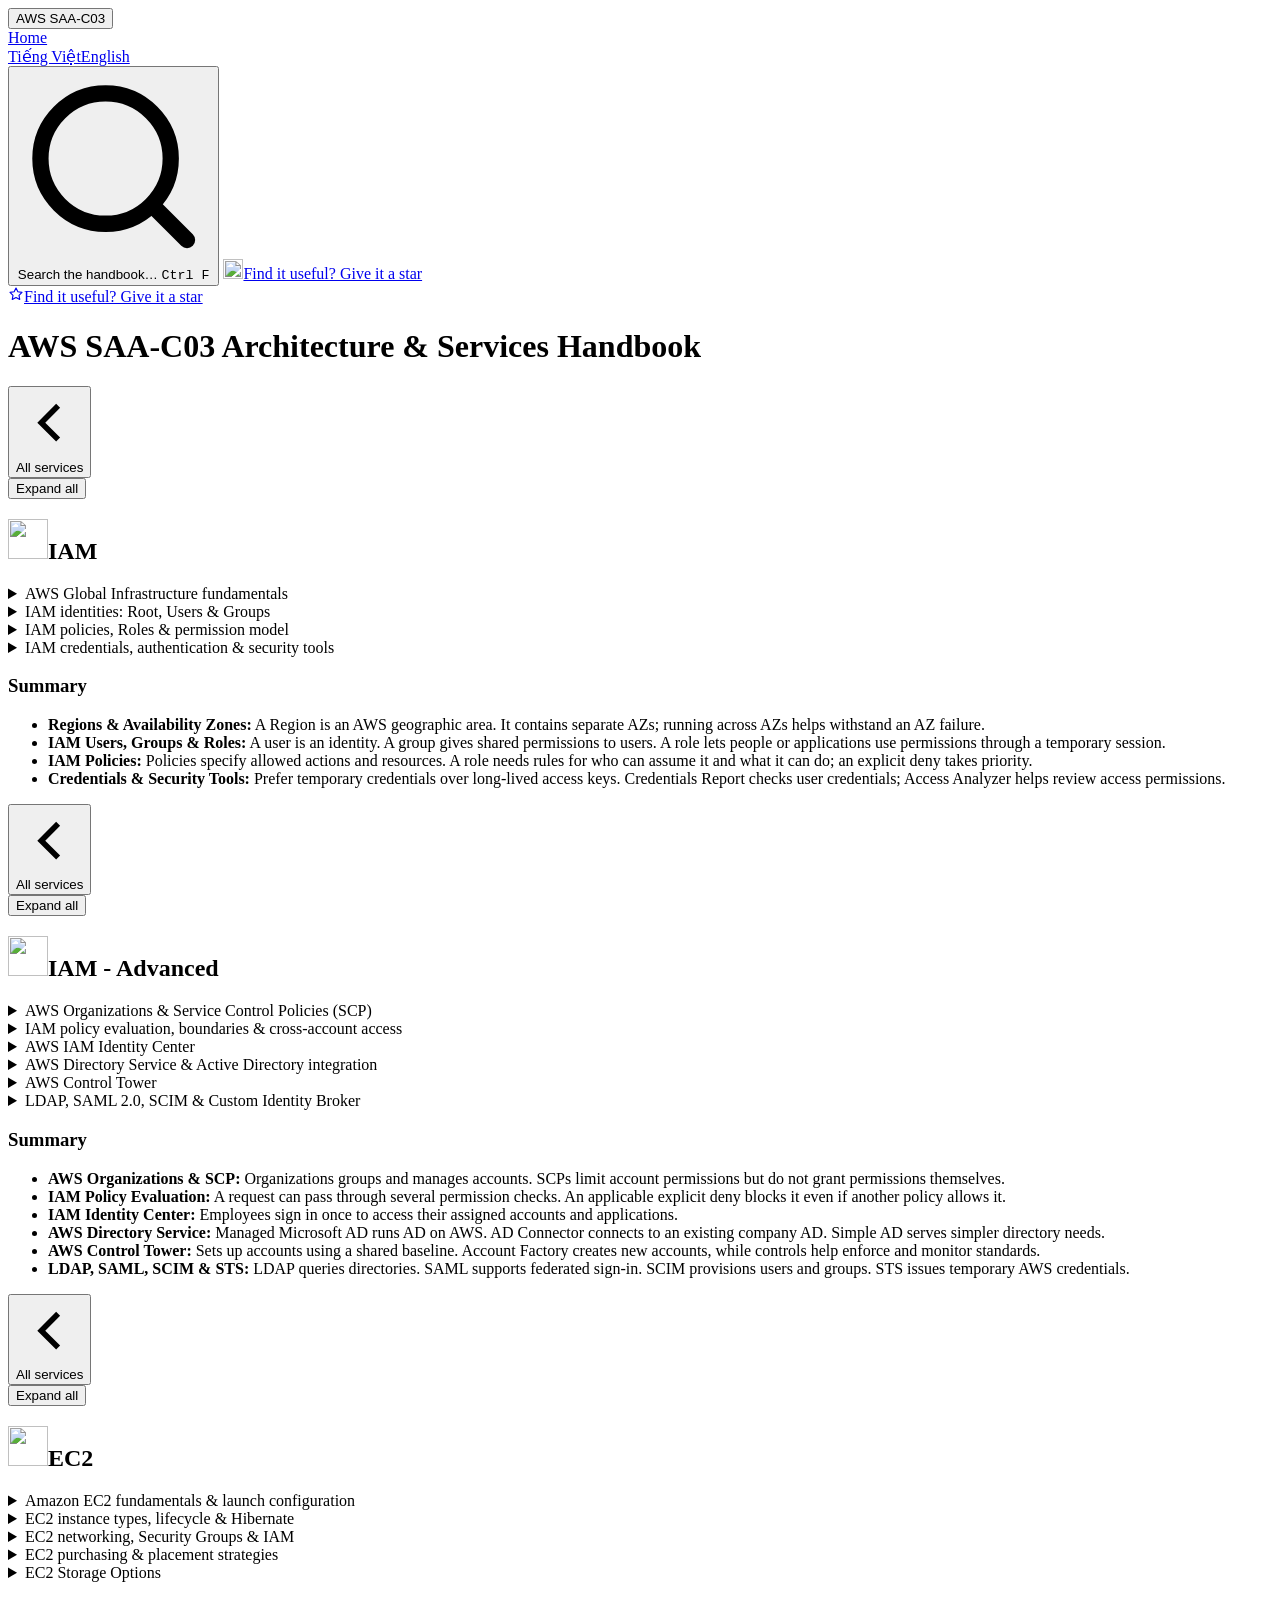
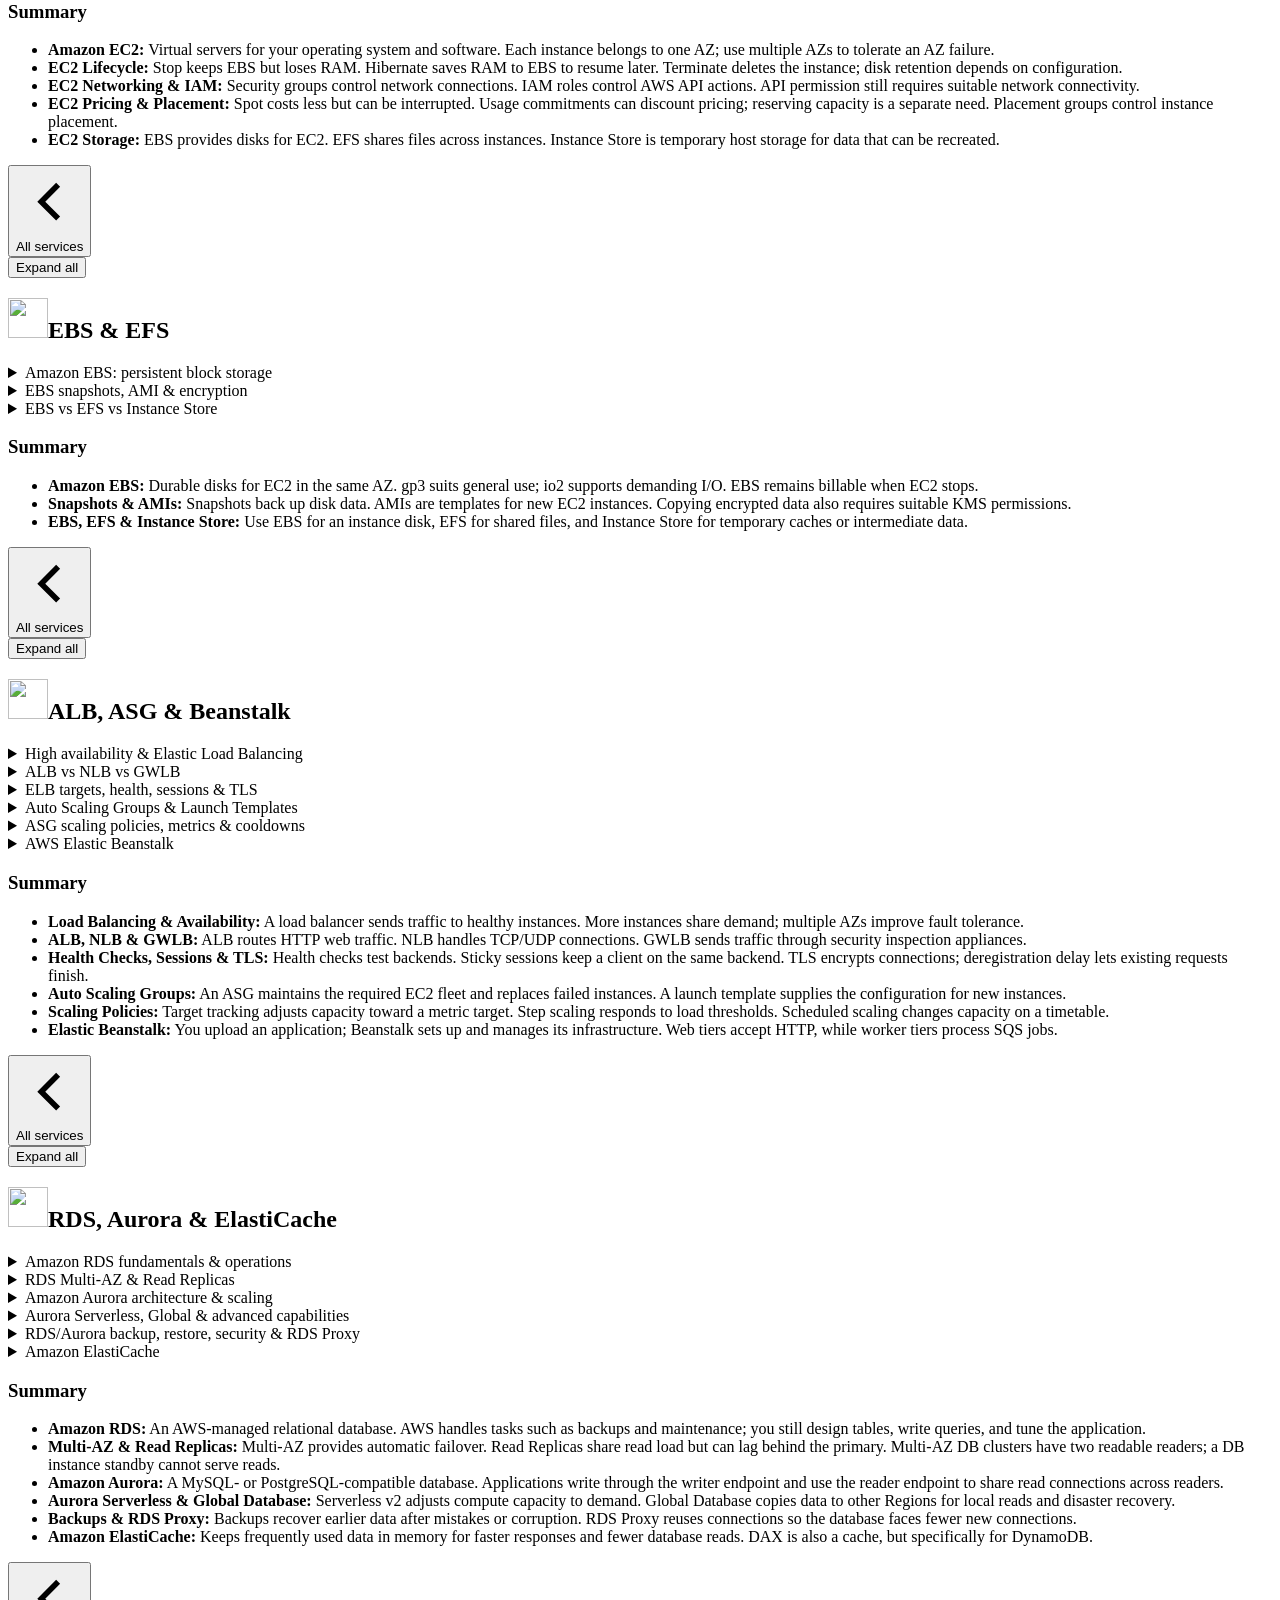
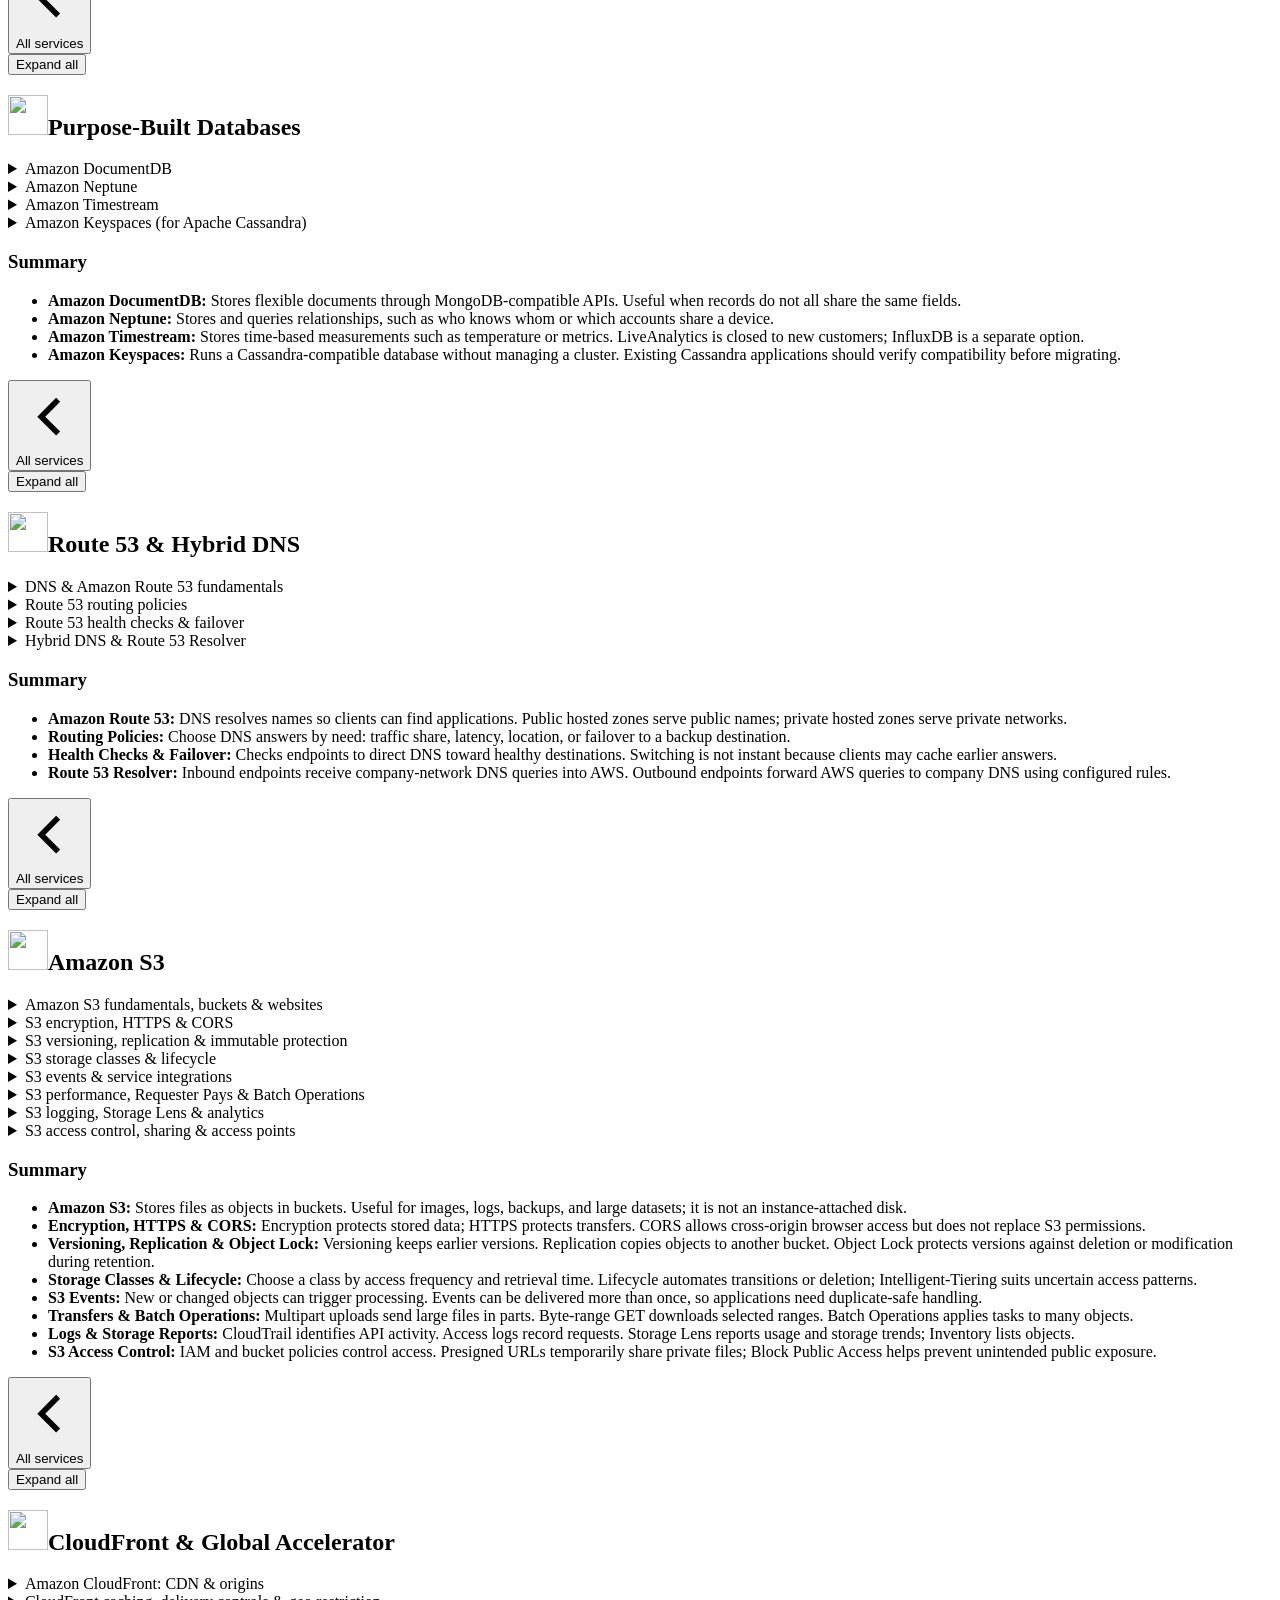
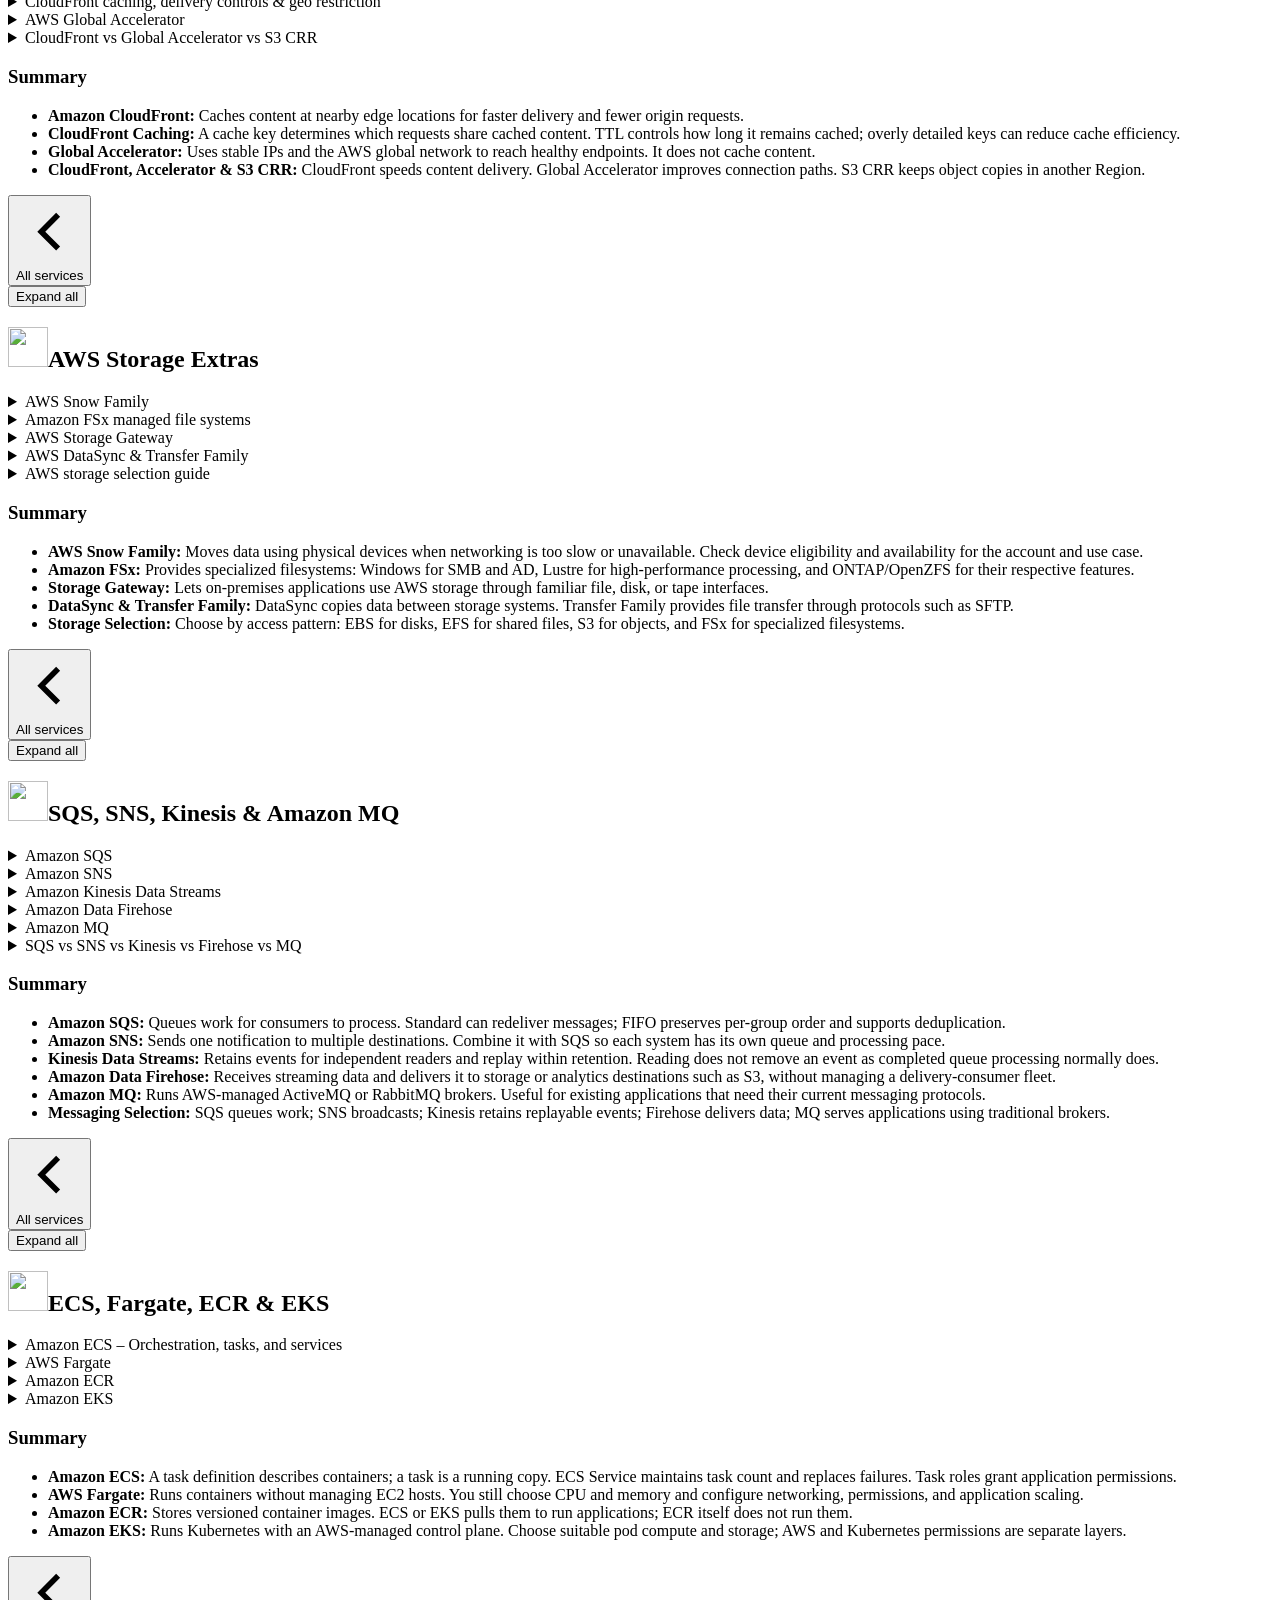
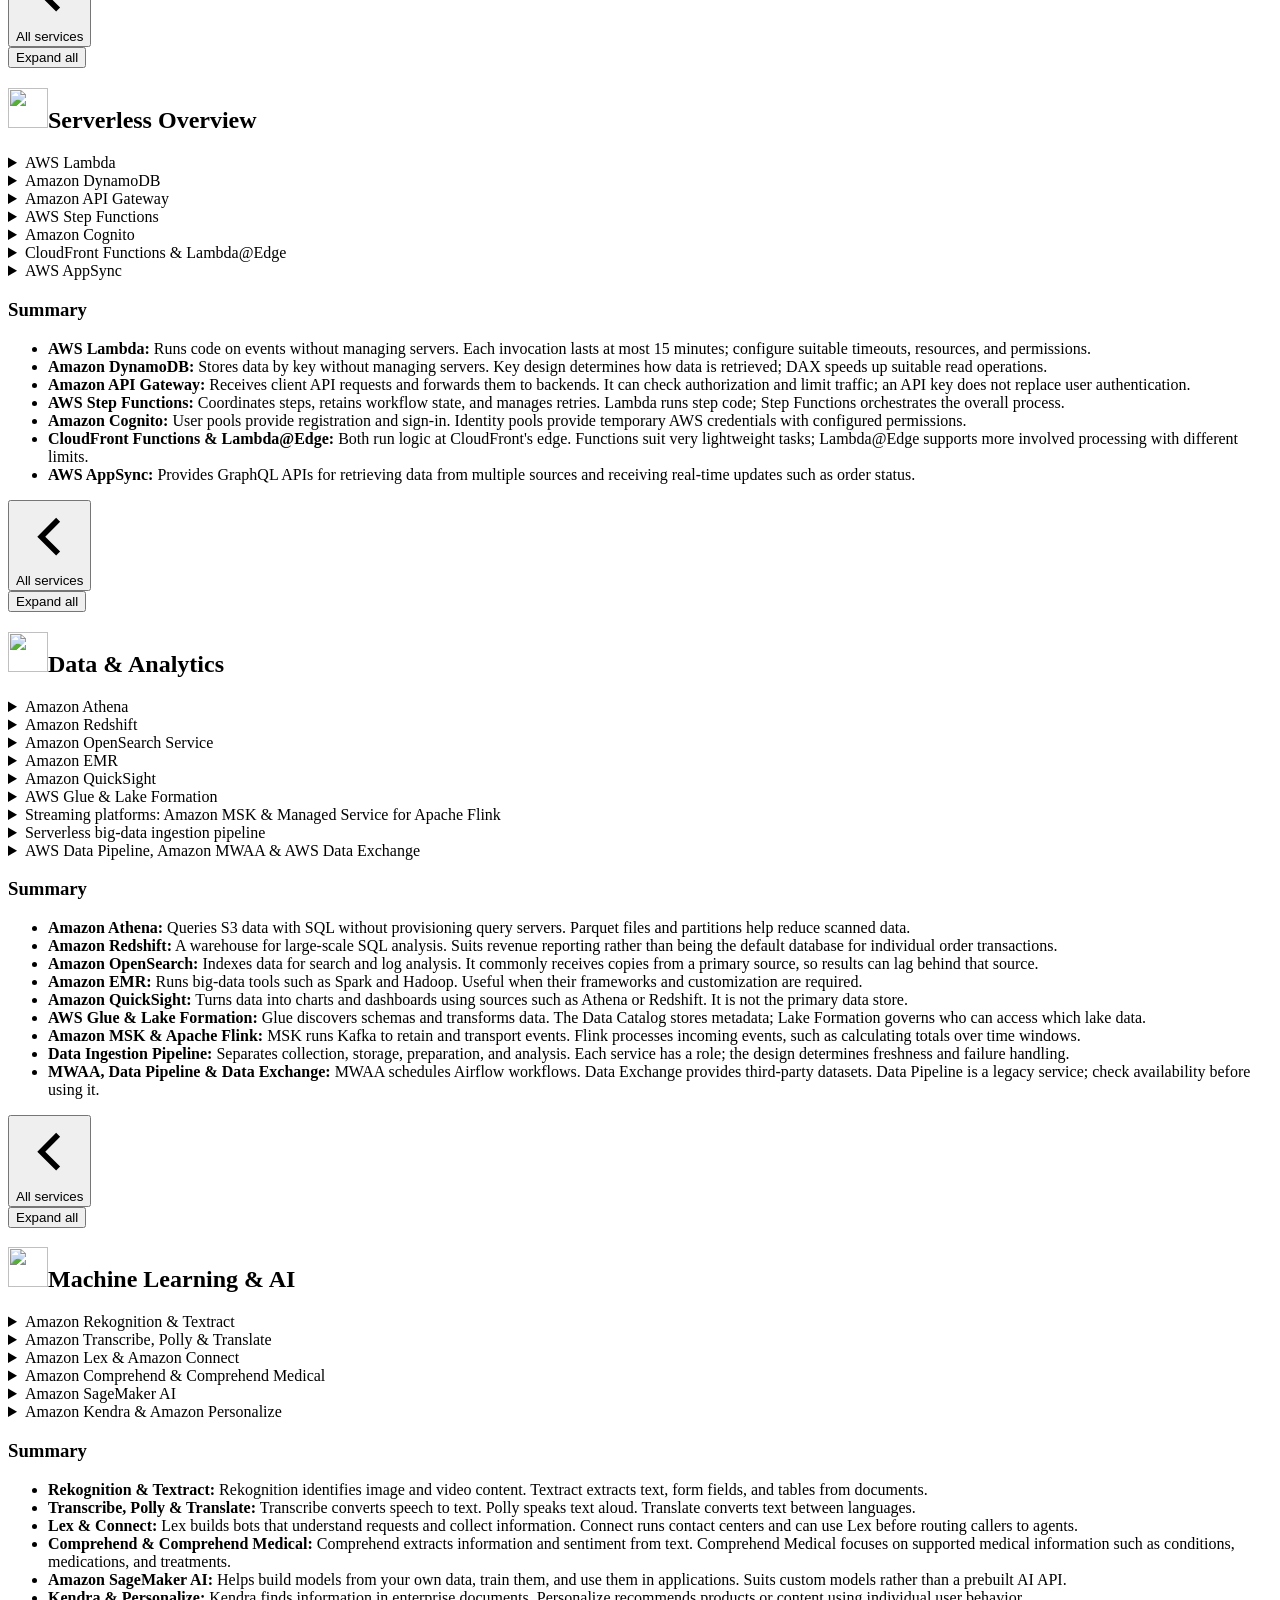
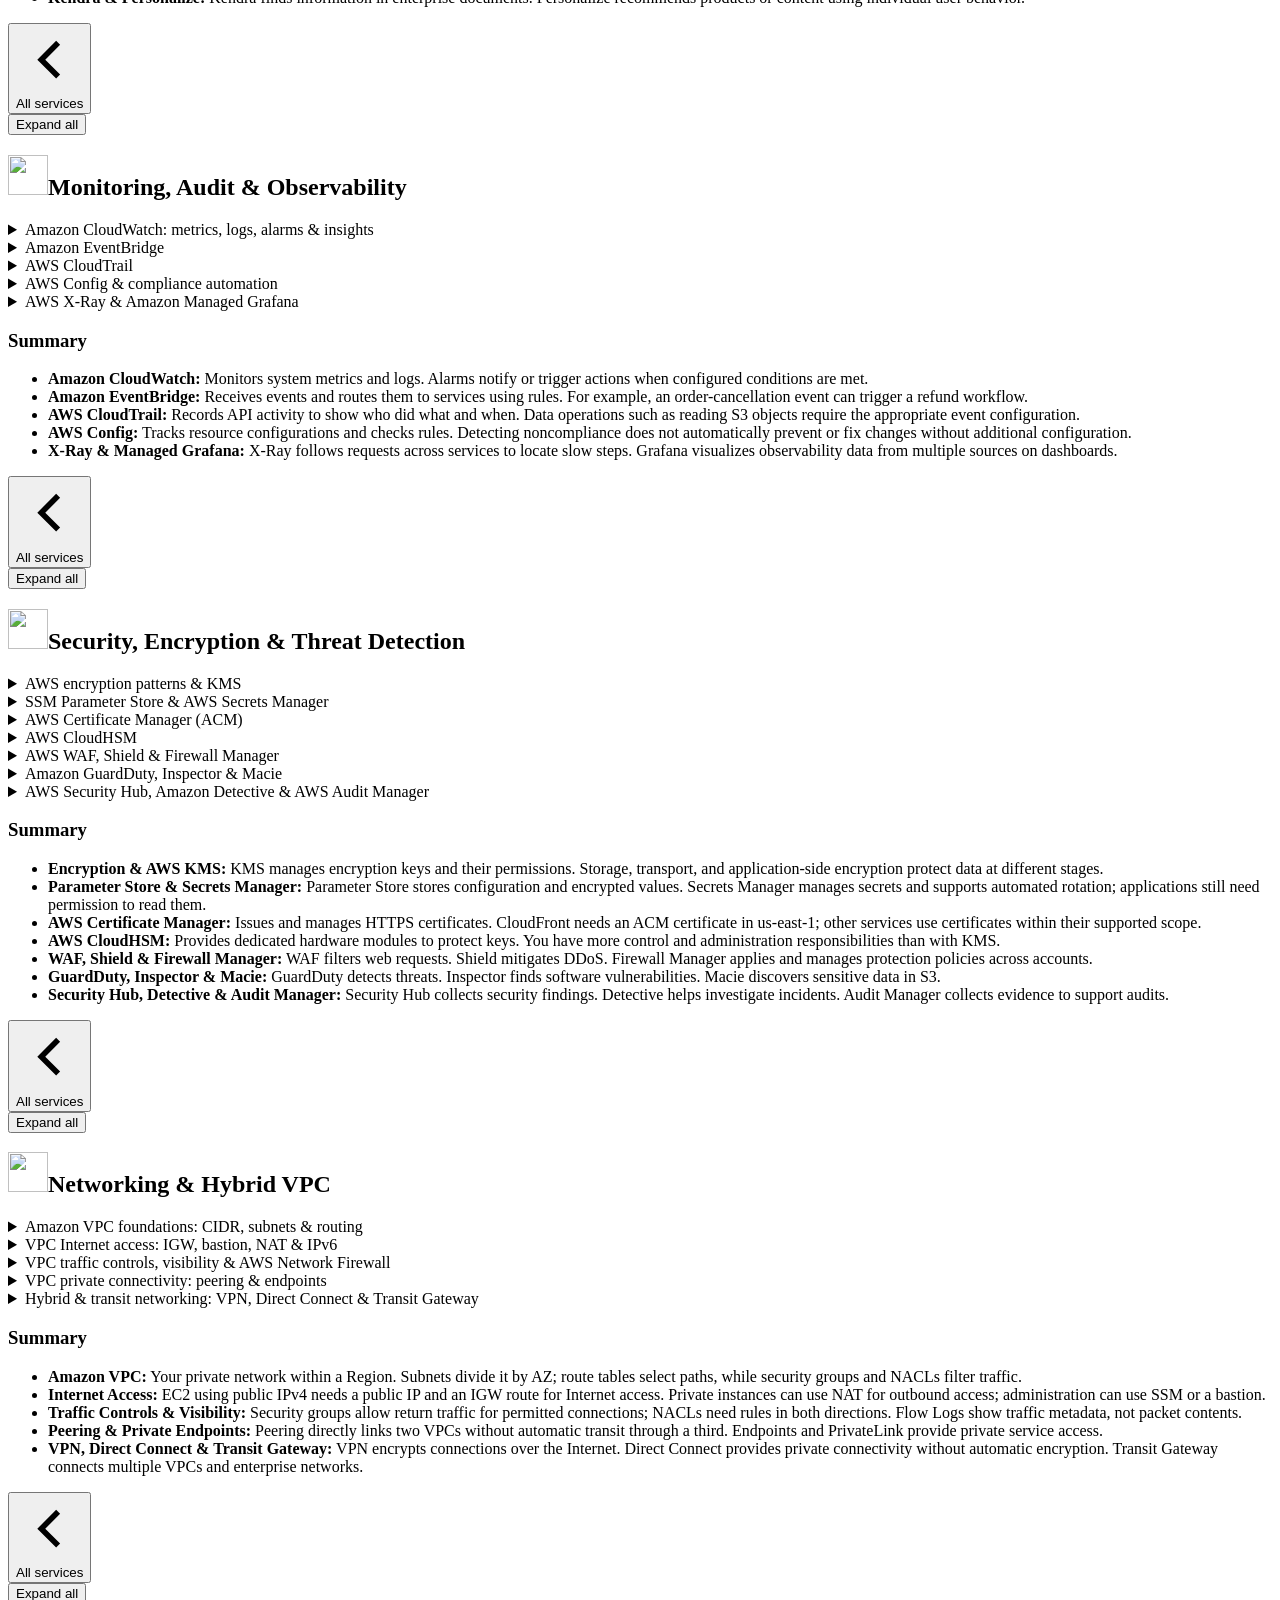
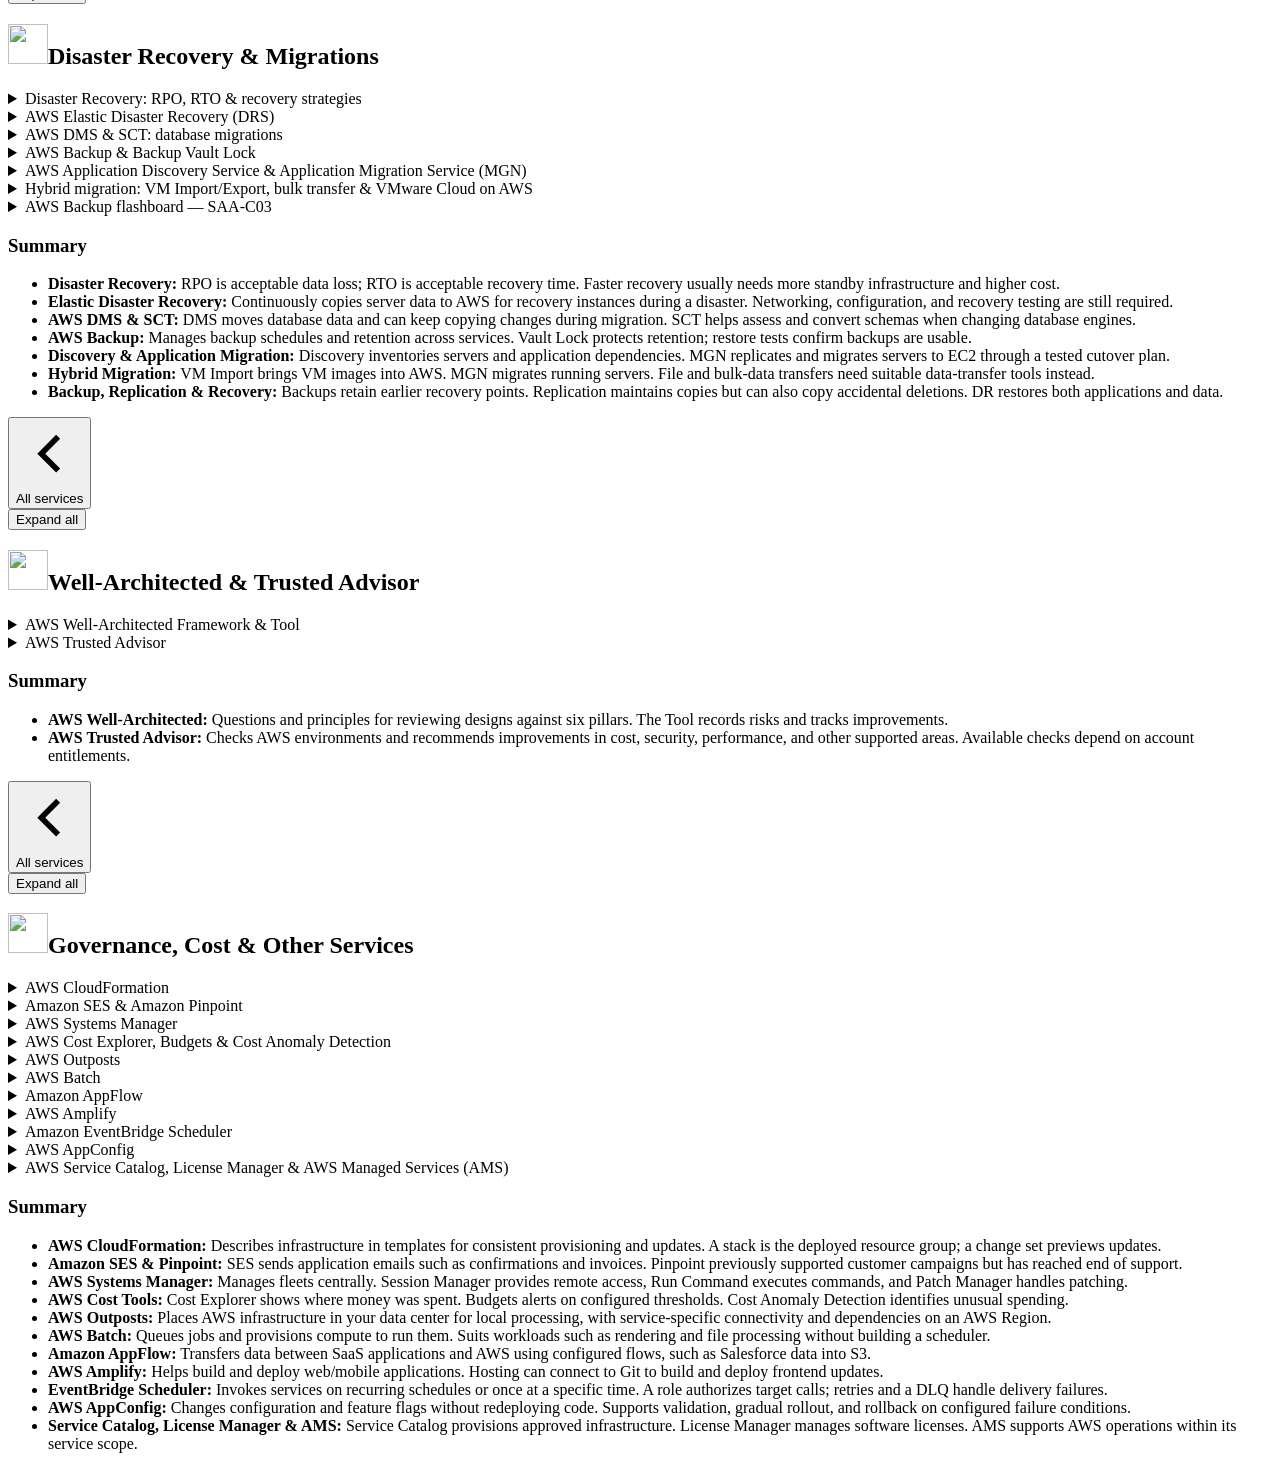
==== commit 2f71aa0b: "Add localized GitHub star invitation" ====
--- a/public/en/index.html
+++ b/public/en/index.html
@@ -3,7 +3,7 @@
 <html lang="en">
 <head>
 <meta charset="utf-8"/>
-<meta content="width=device-width, initial-scale=1.0" name="viewport"/>
+<meta content="width=device-width, initial-scale=1.0, interactive-widget=resizes-content" name="viewport"/>
 <title>AWS SAA-C03 — Architecture &amp; Services Handbook</title>
 <link href="/assets/site.css" rel="stylesheet"/>
 <link href="https://aws.trongle.tech/en/" rel="canonical"/><link href="https://aws.trongle.tech/" hreflang="vi" rel="alternate"/><link href="https://aws.trongle.tech/en/" hreflang="en" rel="alternate"/></head>
@@ -26,9 +26,10 @@
 <span>Search the handbook…</span>
 <kbd>Ctrl F</kbd>
 </button>
-<a class="github-link" href="https://github.com/Dattrong0512/aws-saa-c03-notebook" target="_blank" rel="noopener noreferrer" aria-label="GitHub — AWS SAA-C03 Notebook" title="GitHub"><img src="/assets/icons/GitHub.svg" alt="" width="20" height="20"/></a>
+<a class="github-link" href="https://github.com/Dattrong0512/aws-saa-c03-notebook" target="_blank" rel="noopener noreferrer" aria-label="GitHub — AWS SAA-C03 Notebook. Find it useful? Give it a star" title="GitHub"><img src="/assets/icons/GitHub.svg" alt="" width="20" height="20"/><span class="github-star-desktop">Find it useful? Give it a star</span></a>
 </div>
 </header>
+<div class="github-star-mobile"><a href="https://github.com/Dattrong0512/aws-saa-c03-notebook" target="_blank" rel="noopener noreferrer"><svg aria-hidden="true" width="16" height="16" viewBox="0 0 24 24" fill="none" stroke="currentColor" stroke-width="1.7" stroke-linejoin="round"><path d="m12 3 2.8 5.7 6.2.9-4.5 4.4 1.1 6.2-5.6-3-5.6 3 1.1-6.2L3 9.6l6.2-.9Z"/></svg><span>Find it useful? Give it a star</span></a></div>
 <button aria-label="Back to the current topic heading" hidden="" id="toggleJump" type="button">↑ Current topic</button>
 <aside aria-label="Page contents" hidden="" id="tocPanel">
 <div class="toc-head"><strong>Service contents</strong><button aria-label="Close contents" data-action="close-toc" type="button">✕</button></div>
@@ -5542,5 +5543,6 @@
 
 </div>
 <script src="/assets/app.mjs" type="module"></script>
+<script src="/assets/analytics.mjs" type="module"></script>
 <script id="catalog" type="application/json">[{"hash":"iam","el":"sec-iam","key":"IAM","name":"IAM","domain":"security","domainLabel":"Identity & Security","desc":"Global Infrastructure, Users, Groups, Roles, Policies & STS","icon":"/assets/icons/Arch_AWS-Identity-and-Access-Management_48.svg"},{"hash":"iamadvanced","el":"sec-iamadvanced","key":"IAM - Advanced","name":"IAM - Advanced","domain":"security","domainLabel":"Identity & Security","desc":"Organizations, SCP, Identity Center, AD, SAML/SCIM & Control Tower","icon":"/assets/icons/Arch_AWS-Organizations_48.svg"},{"hash":"ec2","el":"sec-ec2","key":"EC2","name":"EC2","domain":"compute","domainLabel":"Compute & Containers","desc":"Instances, Lifecycle, Hibernate, ENA/EFA, RI/Spot, Placement & Local Zones","icon":"/assets/icons/Arch_Amazon-EC2_48.svg"},{"hash":"ebs","el":"sec-ebs","key":"EBS","name":"EBS & EFS","domain":"storage","domainLabel":"Storage","desc":"EBS Volumes, IOPS/RAID, Snapshots, Archive/Lock, EFS Classes & Modes","icon":"/assets/icons/Arch_Amazon-Elastic-Block-Store_48.svg"},{"hash":"alb","el":"sec-alb","key":"ALB & ASG","name":"ALB, ASG & Beanstalk","domain":"compute","domainLabel":"Compute & Containers","desc":"ALB, NLB, GWLB, Auto Scaling Policies, Elastic Beanstalk & App Runner","icon":"/assets/icons/Arch_Elastic-Load-Balancing_48.svg"},{"hash":"rdsauroraelasticcache","el":"sec-rdsauroraelasticcache","key":"RDS + Aurora + ElasticCache","name":"RDS, Aurora & ElastiCache","domain":"database","domainLabel":"Databases & Analytics","desc":"Multi-AZ, Replicas, Aurora I/O-Optimized, IAM DB Auth, RDS Proxy & Cache","icon":"/assets/icons/Arch_Amazon-RDS_48.svg"},{"hash":"databases","el":"sec-databases","key":"Databases","name":"Purpose-Built Databases","domain":"database","domainLabel":"Databases & Analytics","desc":"DocumentDB, Amazon Neptune (SPARQL/Gremlin), Timestream & Keyspaces","icon":"/assets/icons/Arch-Category_Databases_64.svg"},{"hash":"route53","el":"sec-route53","key":"Route 53","name":"Route 53 & Hybrid DNS","domain":"network","domainLabel":"Networking & Edge","desc":"Hosted Zones, Alias, Routing Policies, Health Checks & Resolver Rules","icon":"/assets/icons/Arch_Amazon-Route-53_48.svg"},{"hash":"s3","el":"sec-s3","key":"S3","name":"Amazon S3","domain":"storage","domainLabel":"Storage","desc":"Storage Classes, Lifecycle, Replication, Object Lock, Encryption & Access Points","icon":"/assets/icons/Arch_Amazon-Simple-Storage-Service_48.svg"},{"hash":"cloudfrontawsglobalaccel","el":"sec-cloudfrontawsglobalaccel","key":"Cloud Front & AWS Global Accelerator","name":"CloudFront & Global Accelerator","domain":"network","domainLabel":"Networking & Edge","desc":"Edge Caching, OAC, Signed URL/Cookies, Streaming, Compression & Anycast","icon":"/assets/icons/Arch_Amazon-CloudFront_48.svg"},{"hash":"awsstorageextras","el":"sec-awsstorageextras","key":"AWS Storage Extras","name":"AWS Storage Extras","domain":"storage","domainLabel":"Storage","desc":"Snow Family, FSx (Windows/Lustre/ONTAP/OpenZFS), Storage Gateway & Transfer","icon":"/assets/icons/Arch-Category_Storage_64.svg"},{"hash":"sqssnskinesisactivemq","el":"sec-sqssnskinesisactivemq","key":"SQS, SNS, Kinesis, Active MQ","name":"SQS, SNS, Kinesis & Amazon MQ","domain":"ops","domainLabel":"Integration, Ops & Architecture","desc":"Decoupling Queues, FIFO Deduplication, Fan-out, Data Streams & Firehose","icon":"/assets/icons/Arch-Category_Application-Integration_64.svg"},{"hash":"ecsfargateecreks","el":"sec-ecsfargateecreks","key":"ECS, Fargate, ECR & EKS","name":"ECS, Fargate, ECR & EKS","domain":"compute","domainLabel":"Compute & Containers","desc":"Container Compute Modes, Task Placement, ECR Scanning, EKS Scaling & Endpoints","icon":"/assets/icons/Arch_Amazon-Elastic-Container-Service_48.svg"},{"hash":"severlessoverview","el":"sec-severlessoverview","key":"Severless Overview","name":"Serverless Overview","domain":"compute","domainLabel":"Compute & Containers","desc":"Lambda (Layers/SnapStart/VPC), DynamoDB, API Gateway, AppSync, Step Functions & Cognito","icon":"/assets/icons/Arch_AWS-Lambda_48.svg"},{"hash":"dataanalytics","el":"sec-dataanalytics","key":"Data & Analytics","name":"Data & Analytics","domain":"database","domainLabel":"Databases & Analytics","desc":"Athena, Redshift/Spectrum, OpenSearch, EMR, QuickSight, Glue, MSK/Flink & MWAA","icon":"/assets/icons/Arch-Category_Analytics_64.svg"},{"hash":"machinelearning","el":"sec-machinelearning","key":"Machine Learning","name":"Machine Learning & AI","domain":"database","domainLabel":"Databases & Analytics","desc":"Rekognition, Textract, Transcribe/Polly, Lex/Connect, Comprehend, SageMaker & Kendra","icon":"/assets/icons/Arch-Category_Artificial-Intelligence_64.svg"},{"hash":"awsmonitoringauditcloudw","el":"sec-awsmonitoringauditcloudw","key":"Aws Monitoring & Audit: CloudWatch, CloudTrail & Config","name":"Monitoring, Audit & Observability","domain":"ops","domainLabel":"Integration, Ops & Architecture","desc":"CloudWatch (Alarms/OAM), EventBridge, CloudTrail, Config Aggregator, X-Ray & Grafana","icon":"/assets/icons/Arch_Amazon-CloudWatch_48.svg"},{"hash":"awssecurityencryptionkms","el":"sec-awssecurityencryptionkms","key":"AWS Security & Encryption: KMS, SSM Parameter Store, Shield, WAF","name":"Security, Encryption & Threat Detection","domain":"security","domainLabel":"Identity & Security","desc":"KMS (BYOK/XKS), Secrets, ACM, CloudHSM, WAF/Shield, GuardDuty, Security Hub & Audit","icon":"/assets/icons/Arch_AWS-Key-Management-Service_48.svg"},{"hash":"networkingvpc","el":"sec-networkingvpc","key":"Networking - VPC","name":"Networking & Hybrid VPC","domain":"network","domainLabel":"Networking & Edge","desc":"CIDR, NAT, SG/NACL/Firewall, Peering, PrivateLink, VPC Lattice, VPN, DXGW & TGW","icon":"/assets/icons/Arch_Amazon-Virtual-Private-Cloud_48.svg"},{"hash":"disasterrecoverymigratio","el":"sec-disasterrecoverymigratio","key":"Disaster Recovery & Migrations","name":"Disaster Recovery & Migrations","domain":"ops","domainLabel":"Integration, Ops & Architecture","desc":"RPO/RTO Strategies, Elastic DRS, DMS/SCT, AWS Backup, Discovery, MGN & VMware","icon":"/assets/icons/Arch_AWS-Elastic-Disaster-Recovery_48.svg"},{"hash":"whitepaperandarchitectur","el":"sec-whitepaperandarchitectur","key":"White Paper and Architectures","name":"Well-Architected & Trusted Advisor","domain":"ops","domainLabel":"Integration, Ops & Architecture","desc":"6 Pillars of AWS Well-Architected Framework, Workload Reviews & Trusted Advisor","icon":"/assets/icons/Arch_AWS-Well-Architected-Tool_48.svg"},{"hash":"otherservices","el":"sec-otherservices","key":"Other Services","name":"Governance, Cost & Other Services","domain":"ops","domainLabel":"Integration, Ops & Architecture","desc":"CloudFormation, SSM/AppConfig, Billing/Savings Plans, Service Catalog, Batch & Outposts","icon":"/assets/icons/Arch-Category_Management-Tools_64.svg"}]</script></body>
 </html>
